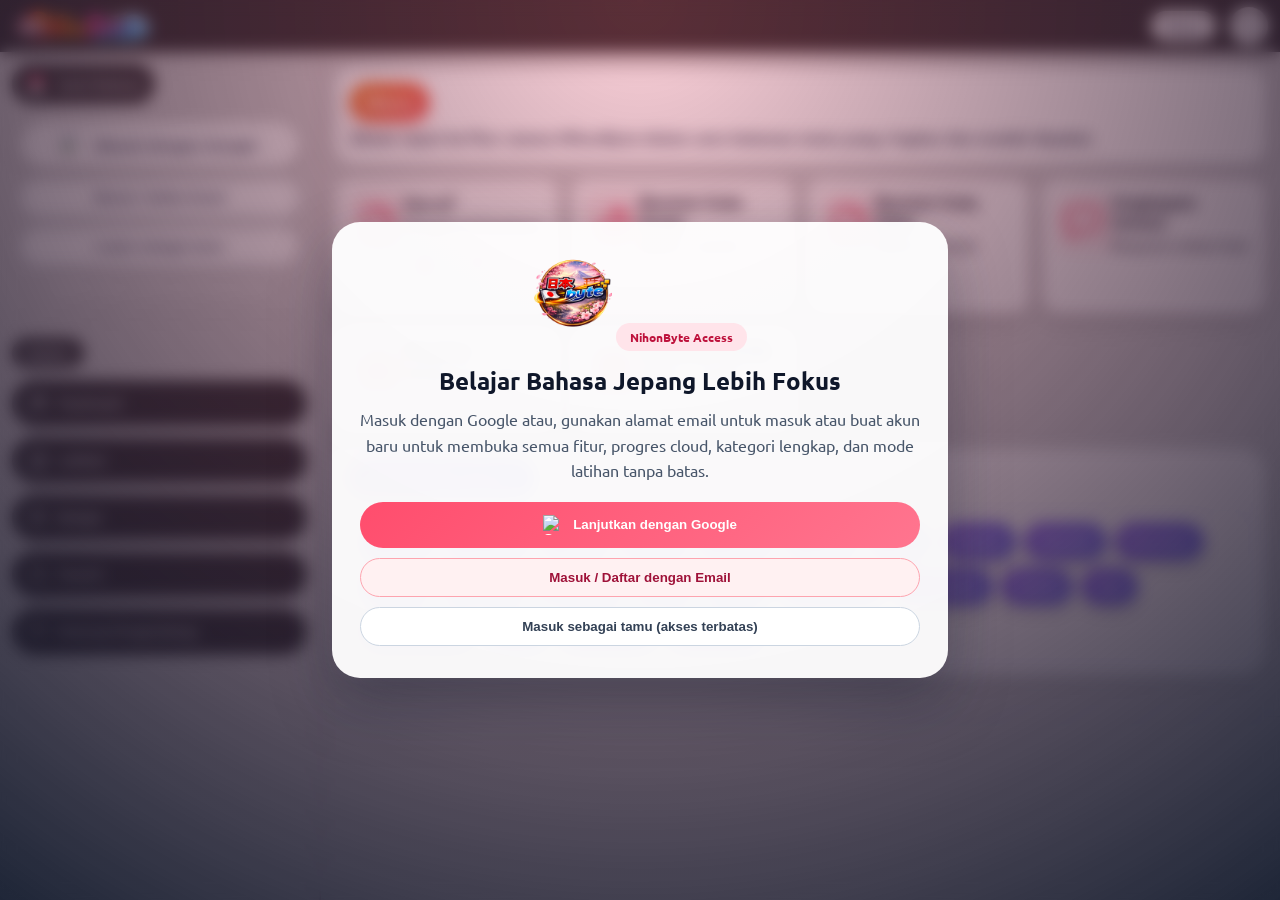
==== index.html @ a78e6cb3 "Add Onboarding Logic" ====
<!DOCTYPE html>
<html lang="id">
<head>
  <meta charset="UTF-8">
  <meta name="viewport" content="width=device-width, initial-scale=1.0">
  <title>NihonByte</title>
  <link rel="icon" type="image/png" href="./assets/logo.webp">
  <link href="https://fonts.googleapis.com/css2?family=Ubuntu:wght@400;500;700&family=Ubuntu+Mono:wght@400;700&family=Shippori+Mincho:wght@600;700&display=swap" rel="stylesheet">
  <link rel="stylesheet" href="./style.css">
</head>
<body>

<section id="auth-gate" class="auth-gate active" aria-live="polite">
  <div class="auth-gate-card">
    <img src="./assets/logo.webp" alt="NihonByte Logo" class="auth-gate-logo">
    <p class="auth-gate-badge">NihonByte Access</p>
    <h1>Belajar Bahasa Jepang Lebih Fokus</h1>
    <p class="auth-gate-subtext">Masuk dengan Google atau, gunakan alamat email untuk masuk atau buat akun baru untuk membuka semua fitur, progres cloud, kategori lengkap, dan mode latihan tanpa batas.</p>
    <button id="auth-gate-google-btn" class="auth-gate-google-btn">
      <img src="https://upload.wikimedia.org/wikipedia/commons/c/c1/Google_%22G%22_logo.svg" alt="Google Logo">
      <span>Lanjutkan dengan Google</span>
    </button>
    <button id="auth-gate-email-toggle" class="auth-gate-email-btn">Masuk / Daftar dengan Email</button>

    <form id="email-auth-form" class="email-auth-form" style="display:none;" novalidate>
      <input id="email-auth-input" type="email" placeholder="email@contoh.com" required>
      <input id="email-auth-password" type="password" placeholder="Password minimal 6 karakter" required>
      <button id="email-auth-submit" type="submit">Masuk dengan Email</button>
      <div class="email-auth-links">
        <button id="email-auth-switch-mode" type="button">Belum punya akun? Daftar</button>
        <button id="email-auth-reset" type="button">Lupa password</button>
      </div>
    </form>

    <button id="continue-guest-btn" class="auth-gate-guest-btn">Masuk sebagai tamu (akses terbatas)</button>
    <div id="verification-hold-note" class="verification-hold-note" style="display:none;"></div>
  </div>
</section>

<div id="overlay"></div>

<header class="topbar">
  <div class="header-identity">
    <img class="js-reset-logo" src="./assets/logo.webp" alt="NihonByte" title="Klik untuk reset filter">
    <img class="topbar-side-logo js-reset-logo" src="./assets/top.png" alt="NihonByte Top Mark" title="Klik untuk reset filter">
  </div>

  <button id="hamburger" class="hamburger" aria-label="Buka menu" aria-expanded="false">
    <svg class="hamburger-svg" viewBox="0 0 24 24" fill="none" xmlns="http://www.w3.org/2000/svg" aria-hidden="true" focusable="false">
      <path d="M4 6H10M14 6H20M4 12H20M4 18H8M12 18H20" stroke="currentColor" stroke-width="1.9" stroke-linecap="round" stroke-linejoin="round"/>
    </svg>
  </button>

  <button id="searchBtn" class="search-icon-btn" aria-label="Buka pencarian & filter">
    <svg xmlns="http://www.w3.org/2000/svg" width="26" height="26" viewBox="0 0 24 24" fill="none" stroke="currentColor" stroke-width="2.75" stroke-linecap="round" stroke-linejoin="round">
      <circle cx="11" cy="11" r="8"></circle>
      <line x1="21" y1="21" x2="16.65" y2="16.65"></line>
    </svg>
  </button>

  <p id="resultInfo" aria-live="polite"></p>
</header>

<div class="app-body-shell">
<aside id="sidebar" aria-label="Menu samping">
  <div class="sidebar-head">
    <div class="sidebar-logo-wrap">
      <img id="logo" class="js-reset-logo" src="./assets/logo.webp" alt="NihonByte" title="Klik untuk reset filter">
    </div>
    <button id="languageSwitch" class="language-switch sidebar-language-switch" aria-label="Ganti bahasa" title="Ganti bahasa">
      <svg id="languageSwitchIcon" viewBox="0 0 64 64" aria-hidden="true" focusable="false"><defs><clipPath id="flagCircleInit"><circle cx="32" cy="32" r="24"/></clipPath></defs><g clip-path="url(#flagCircleInit)"><rect x="8" y="8" width="48" height="24" fill="#e11d48"/><rect x="8" y="32" width="48" height="24" fill="#ffffff"/></g><circle cx="32" cy="32" r="24" fill="none" stroke="#cbd5e1" stroke-width="2"/></svg>
      <span>Ganti Bahasa</span>
    </button>
  </div>
  <div id="user-profile-section" class="user-profile-section">
        <div id="logged-out-view">
          <button id="login-google-btn" class="login-btn">
            <img src="https://upload.wikimedia.org/wikipedia/commons/c/c1/Google_%22G%22_logo.svg" alt="Google Logo">
            <span>Masuk dengan Google</span>
          </button>
          <button id="login-email-btn" class="guest-btn">Masuk / Daftar Email</button>
          <button id="guest-sidebar-btn" class="guest-btn">Lanjut sebagai tamu</button>
          <p class="login-desc">Silahkan Login untuk akses tanpa batas!</p>
        </div>

        <div id="logged-in-view" style="display: none;">
          <img id="user-avatar" src="" alt="Avatar" class="user-avatar">
          <div class="user-info">
            <span id="user-name" class="user-name">Nama User</span>
            <span class="profile-version">© 2026 NihonByte • v2.0.0</span>
            <div class="user-actions">
               <button id="account-btn" class="history-link" style="display:none;">
                 <svg viewBox="0 0 24 24" class="inline-menu-icon" aria-hidden="true" focusable="false">
                   <path d="M12 15.5a3.5 3.5 0 1 0 0-7 3.5 3.5 0 0 0 0 7Zm7.1-3.5c0-.36-.03-.71-.08-1.05l2.04-1.59-1.92-3.33-2.46.78a7.83 7.83 0 0 0-1.82-1.05L14.5 2h-5l-.36 2.76c-.65.24-1.26.6-1.82 1.05l-2.46-.78L2.94 8.36l2.04 1.59c-.05.34-.08.69-.08 1.05s.03.71.08 1.05l-2.04 1.59 1.92 3.33 2.46-.78c.56.45 1.17.8 1.82 1.05L9.5 22h5l.36-2.76c.65-.24 1.26-.6 1.82-1.05l2.46.78 1.92-3.33-2.04-1.59c.05-.34.08-.69.08-1.05Z" />
                 </svg>
                 Akun
               </button>
               <button id="logout-btn" class="logout-btn" style="display:none;">Keluar</button>
            </div>
          </div>
          <button id="logout-floating-btn" class="logout-floating-btn" type="button" aria-label="Keluar" style="display:none;">
            <svg viewBox="0 0 24 24" width="16" height="16" fill="none" stroke="currentColor" stroke-width="2" stroke-linecap="round" stroke-linejoin="round" aria-hidden="true">
              <path d="M9 21H5a2 2 0 0 1-2-2V5a2 2 0 0 1 2-2h4"></path>
              <polyline points="16 17 21 12 16 7"></polyline>
              <line x1="21" y1="12" x2="9" y2="12"></line>
            </svg>
          </button>
        </div>
      </div>
      <hr class="sidebar-divider">
  <p class="sidebar-section-title">Menu</p>
  <!-- Duolingo-ish primary navigation (desktop). Dibangun via app.js -->
  <nav id="sidebar-duo-nav" class="sidebar-duo-nav" aria-label="Navigasi utama"></nav>
  <div class="sidebar-tree">    <button class="menu-btn verb-form-menu-btn"><svg viewBox="0 0 24 24" class="inline-menu-icon" aria-hidden="true"><path d="M4 12a8 8 0 1 0 8-8v8Z"/><path d="M13 4a8 8 0 0 1 7 7h-7Z"/></svg> BENTUK KATA KERJA</button>

    <button class="menu-btn adjective-form-menu-btn"><svg viewBox="0 0 24 24" class="inline-menu-icon" aria-hidden="true"><path d="M4 5a2 2 0 0 1 2-2h8l6 6v10a2 2 0 0 1-2 2H6a2 2 0 0 1-2-2V5Z"/><path d="M14 3v6h6"/></svg> BENTUK KATA SIFAT</button>

    <!-- POLA KALIMAT -->
    <button class="menu-btn grammar-menu-btn"><svg viewBox="0 0 24 24" class="inline-menu-icon" aria-hidden="true"><path d="M4 5a2 2 0 0 1 2-2h6v17H6a2 2 0 0 0-2 2V5Zm8-2h6a2 2 0 0 1 2 2v17a2 2 0 0 0-2-2h-6V3Z"/></svg> GRAMMAR (文法)</button>

    <!-- UNGKAPAN UMUM -->
    <details>
      <summary><svg viewBox="0 0 24 24" class="inline-menu-icon" aria-hidden="true"><path d="M4 6a3 3 0 0 1 3-3h10a3 3 0 0 1 3 3v7a3 3 0 0 1-3 3H9l-5 4v-4a3 3 0 0 1-3-3V6Z"/></svg> UNGKAPAN UMUM</summary>
      <div class="subfolder-list">
        <button class="menu-btn sidebar-filter-btn" data-type="ekspresi" data-level="all">Ungkapan Umum</button>
      </div>
    </details>

    <!-- KOTOBA -->
    <details class="kotoba-dropdown">
      <summary><svg viewBox="0 0 24 24" class="inline-menu-icon" aria-hidden="true"><path d="M4 5a2 2 0 0 1 2-2h5v18H6a2 2 0 0 1-2-2V5Zm9-2h5a2 2 0 0 1 2 2v14a2 2 0 0 1-2 2h-5V3Z"/></svg> KOTOBA</summary>
      <div class="subfolder-list">
        <button class="menu-btn sidebar-filter-btn" data-type="noun" data-level="all">KOSAKATA</button>
        <button class="menu-btn sidebar-filter-btn" data-type="activity" data-level="all">KOSAKATA AKTIVITAS</button>
        <button class="menu-btn sidebar-filter-btn" data-type="noun-number-counter" data-level="all">KOSAKATA ANGKA & SATUAN</button>
        <button class="menu-btn sidebar-filter-btn" data-type="noun-work" data-level="all">KOSAKATA DUNIA KERJA UMUM</button>
        <button class="menu-btn sidebar-filter-btn" data-type="noun-hobby" data-level="all">KOSAKATA HOBI</button>
        <button class="menu-btn sidebar-filter-btn" data-type="question" data-level="all">KOSAKATA KATA TANYA</button>
        <button class="menu-btn sidebar-filter-btn" data-type="noun-vehicle" data-level="all">KOSAKATA KENDARAAN</button>
        <button class="menu-btn sidebar-filter-btn" data-type="noun-caregiving" data-level="all">KOSAKATA KEPERAWATAN</button>
        <button class="menu-btn sidebar-filter-btn" data-type="adv" data-level="all">KOSAKATA KETERANGAN</button>
        <button class="menu-btn sidebar-filter-btn" data-type="noun-animal" data-level="all">KOSAKATA NAMA BINATANG</button>
        <button class="menu-btn sidebar-filter-btn" data-type="noun-sports" data-level="all">KOSAKATA OLAHRAGA</button>
        <button class="menu-btn sidebar-filter-btn" data-type="noun-factory" data-level="all">KOSAKATA PABRIK & MANUFAKTUR</button>
        <button class="menu-btn sidebar-filter-btn" data-type="noun-agriculture" data-level="all">KOSAKATA PERTANIAN</button>
        <button class="menu-btn sidebar-filter-btn" data-type="noun-profession" data-level="all">KOSAKATA PROFESI</button>
        <button class="menu-btn sidebar-filter-btn" data-type="noun-restaurant" data-level="all">KOSAKATA RESTORAN</button>
        <button class="menu-btn sidebar-filter-btn" data-type="noun-house-family" data-level="all">KOSAKATA RUMAH & KELUARGA</button>
        <button class="menu-btn sidebar-filter-btn" data-type="noun-school" data-level="all">KOSAKATA SEKOLAH</button>
        <button class="menu-btn sidebar-filter-btn" data-type="noun-place" data-level="all">KOSAKATA TEMPAT & BANGUNAN</button>
        <button class="menu-btn sidebar-filter-btn" data-type="noun-body-medical" data-level="all">KOSAKATA TUBUH & KESEHATAN</button>
        <button class="menu-btn sidebar-filter-btn" data-type="noun-time-weather" data-level="all">KOSAKATA WAKTU & CUACA</button>
        <button class="menu-btn sidebar-filter-btn" data-type="noun-color" data-level="all">KOSAKATA WARNA</button>
      </div>
    </details>

    <!-- LATIHAN -->
    <details class="latihan-dropdown">
  <summary><svg viewBox="0 0 24 24" class="inline-menu-icon" aria-hidden="true"><path d="M5 3h10l4 4v14H5a2 2 0 0 1-2-2V5a2 2 0 0 1 2-2Zm9 1.5V8h3.5"/><path d="M8 12h8M8 16h8"/></svg> LATIHAN</summary>
  <div class="subfolder-list">
    
    <details class="sub-details">
      <summary>言語知識（文字・語彙）<br>Pengetahuan Bahasa (Kosakata)</summary>
      <div class="level-list">
        <button class="menu-btn exercise-btn" data-type="goi" data-level="N5">N5</button>
        <button class="menu-btn exercise-btn" data-type="goi" data-level="N4">N4</button>
        <button class="menu-btn exercise-btn" data-type="goi" data-level="N3">N3</button>
        <button class="menu-btn exercise-btn" data-type="goi" data-level="N2">N2</button>
        <button class="menu-btn exercise-btn" data-type="goi" data-level="N1">N1</button>
      </div>
    </details>

    <details class="sub-details">
      <summary>言語知識（文法）<br>Pengetahuan Bahasa (Tata Bahasa)</summary>
      <div class="level-list">
        <button class="menu-btn exercise-btn" data-main="bunpou" data-level="N5">N5</button>
        <button class="menu-btn exercise-btn" data-main="bunpou" data-level="N4">N4</button>
        <button class="menu-btn exercise-btn" data-main="bunpou" data-level="N3">N3</button>
        <button class="menu-btn exercise-btn" data-main="bunpou" data-level="N2">N2</button>
        <button class="menu-btn exercise-btn" data-main="bunpou" data-level="N1">N1</button>
      </div>
    </details>

    <details class="sub-details">
      <summary>読解<br>Dokkai Membaca</summary>
      <div class="level-list">
        <button class="menu-btn exercise-btn" data-main="dokkai" data-section="dokkai-reading" data-level="N5">N5</button>
        <button class="menu-btn exercise-btn" data-main="dokkai" data-section="dokkai-reading" data-level="N4">N4</button>
        <button class="menu-btn exercise-btn" data-main="dokkai" data-section="dokkai-reading" data-level="N3">N3</button>
        <button class="menu-btn exercise-btn" data-main="dokkai" data-section="dokkai-reading" data-level="N2">N2</button>
        <button class="menu-btn exercise-btn" data-main="dokkai" data-section="dokkai-reading" data-level="N1">N1</button>
      </div>
    </details>

    <details class="sub-details">
      <summary>聴解<br>Choukai Mendengarkan</summary>
      <div class="level-list">
        <button class="menu-btn exercise-btn" data-type="listening" data-level="N5">N5</button>
        <button class="menu-btn exercise-btn" data-type="listening" data-level="N4">N4</button>
        <button class="menu-btn exercise-btn" data-type="listening" data-level="N3">N3</button>
        <button class="menu-btn exercise-btn" data-type="listening" data-level="N2">N2</button>
        <button class="menu-btn exercise-btn" data-type="listening" data-level="N1">N1</button>
      </div>
    </details>

  </div>
</details>

    <button class="support-btn" id="supportBtn"><svg viewBox="0 0 24 24" class="support-dev-icon" aria-hidden="true" focusable="false"><path d="M8 10a4 4 0 1 1 8 0a4 4 0 0 1-8 0Z"/><path d="M4 20a8 8 0 0 1 16 0"/><path d="M3 8l3 3-3 3"/><path d="M21 8l-3 3 3 3"/></svg> DUKUNG PENGEMBANG</button>
  </div>
</aside>

<div class="content-panel">
  <section id="bottomNavHub" class="bottom-nav-hub" hidden></section>
<main id="grid"></main>

  <section id="menuHubContainer" class="menu-hub-container"></section>
  
  <div id="pagination-container" class="pagination-container"></div>
</div>
</div>
  
  
  <!-- Mobile Bottom Navigation (Facebook-ish, tapi versi NihonByte) -->
  <nav id="bottomNav" class="bottom-nav" aria-label="Navigasi bawah">
    <!-- Flashcard (was: Beranda) -->
    <button type="button" class="bottom-nav__item is-active" data-tab="home" aria-current="page">
      <svg viewBox="0 0 24 24" aria-hidden="true" focusable="false">
        <path d="M8 4h11a2 2 0 0 1 2 2v9a2 2 0 0 1-2 2h-1"/>
        <path d="M5 7h11a2 2 0 0 1 2 2v9a2 2 0 0 1-2 2H5a2 2 0 0 1-2-2V9a2 2 0 0 1 2-2Z"/>
        <path d="M7.5 12h6"/>
      </svg>
      <span>Flashcard</span>
    </button>

    <!-- Belajar (was: Menu) -->
    <button type="button" class="bottom-nav__item" data-tab="menu">
      <svg viewBox="0 0 24 24" aria-hidden="true" focusable="false">
        <path d="M12 6.5a5 5 0 0 0-4-2H4v13.5h4a5 5 0 0 1 4 2a5 5 0 0 1 4-2h4V4.5h-4a5 5 0 0 0-4 2Z"/>
        <path d="M12 6.5V20"/>
      </svg>
      <span>Belajar</span>
    </button>

    <!-- Latihan -->
    <button type="button" class="bottom-nav__item" data-tab="practice">
      <svg viewBox="0 0 24 24" aria-hidden="true" focusable="false">
        <path d="M7 3h10l4 4v14a2 2 0 0 1-2 2H7a2 2 0 0 1-2-2V5a2 2 0 0 1 2-2Z"></path>
        <path d="M17 3v6h6"></path>
        <path d="M8 13h8"></path>
        <path d="M8 17h5"></path>
      </svg>
      <span>Latihan</span>
    </button>

    <!-- Dasbor (pindah ke ujung kanan) -->
    <button type="button" class="bottom-nav__item" data-tab="dashboard">
      <svg viewBox="0 0 24 24" aria-hidden="true" focusable="false">
        <path d="M20 21a8 8 0 1 0-16 0"></path>
        <path d="M12 11a4 4 0 1 0-4-4 4 4 0 0 0 4 4Z"></path>
      </svg>
      <span>Dasbor</span>
    </button>
  </nav>

<!-- ELEMEN TERSEMBUNYI (PENTING! biar JS tidak crash) -->
  <div style="display: none !important;">
    <select id="category">
      <option value="all">Semua</option>
      <optgroup label="KATA KERJA">
        <option value="verb-godan">KATA KERJA GODAN</option>
        <option value="verb-ru">KATA KERJA ICHIDAN</option>
        <option value="verb-suru">KATA KERJA SURU</option>
      </optgroup>
      <optgroup label="KATA SIFAT">
        <option value="adj-i">KATA SIFAT い</option>
        <option value="adj-na">KATA SIFAT な</option>
      </optgroup>
    </select>
    <input id="search" value="">
  </div>

<!-- KANJI MODAL (lama) -->
<section id="kanjiModal" class="kanji-modal" aria-hidden="true">
  <div class="kanji-modal-backdrop" id="modalBackdrop"></div>
  <div class="kanji-modal-content" role="dialog" aria-modal="true" aria-label="Detail Kanji">
    <button id="modalClose" class="modal-close" aria-label="Tutup detail">✕</button>
    <article id="expandedCard" class="expanded-card"></article>
    <h4 id="modalSubtitle">Rekomendasi terkait</h4>
    <div id="recommendationRow" class="recommendation-row"></div>
  </div>
</section>

<!-- MODAL FILTER BARU (popup besar) -->
<section id="filterModal" class="filter-modal" aria-hidden="true">
  <div class="filter-modal-backdrop" id="filterBackdrop"></div>
  <div class="filter-modal-content">
    <div class="filter-modal-header">
      <h3>
        <svg viewBox="0 0 24 24" width="20" height="20" fill="none" stroke="currentColor" stroke-width="2.5" stroke-linecap="round" stroke-linejoin="round" aria-hidden="true"><circle cx="11" cy="11" r="8"/><line x1="21" y1="21" x2="16.65" y2="16.65"/></svg>
        Cari &amp; Filter
      </h3>
      <button id="filterModalClose" class="modal-close" aria-label="Tutup">
        <svg viewBox="0 0 24 24" width="14" height="14" fill="none" stroke="currentColor" stroke-width="2.5" stroke-linecap="round" stroke-linejoin="round"><line x1="18" y1="6" x2="6" y2="18"/><line x1="6" y1="6" x2="18" y2="18"/></svg>
      </button>
    </div>

    <div class="filter-modal-body">
      <input type="text" id="modalSearchInput" class="modal-search-input" placeholder="Cari kanji / kana / romaji / arti..." autocomplete="off">

      <div class="filter-section">
        <h4>Level JLPT</h4>
        <div class="level-grid" id="levelGrid">
          <button class="level-btn level-btn--all active" data-level="all">SEMUA</button>
          <div class="level-btn-row">
            <button class="level-btn" data-level="N5">N5</button>
            <button class="level-btn" data-level="N4">N4</button>
            <button class="level-btn" data-level="N3">N3</button>
            <button class="level-btn" data-level="N2">N2</button>
            <button class="level-btn" data-level="N1">N1</button>
          </div>
        </div>
      </div>

      <div class="filter-section">
        <h4>Kategori Khusus</h4>
        <div class="category-grid" id="categoryGrid">
          <button class="cat-btn" data-type="verb-godan">KATA KERJA GODAN</button>
          <button class="cat-btn" data-type="verb-ru">KATA KERJA ICHIDAN</button>
          <button class="cat-btn" data-type="verb-suru">KATA KERJA SURU</button>
          <button class="cat-btn" data-type="adj-i">KATA SIFAT い</button>
          <button class="cat-btn" data-type="adj-na">KATA SIFAT な</button>
        </div>
      </div>
    </div>

    <div class="filter-actions">
      <button id="applyFilterBtn" class="apply-filter-btn">Tampilkan Hasil</button>
      <button id="resetFilterBtn" class="reset-filter-btn">Reset Semua</button>
    </div>
  </div>
</section>
  

<section id="accountModal" class="kanji-modal" aria-hidden="true">
  <div class="kanji-modal-backdrop" id="accountModalBackdrop"></div>
  <div class="kanji-modal-content" role="dialog" aria-modal="true" aria-label="Pengaturan akun">
    <button id="accountModalClose" class="modal-close" aria-label="Tutup">✕</button>
    <article class="expanded-card">
      <div class="info-poster" style="background:#fff; color:#0f172a;">
        <h3 style="margin-top:0;">Pengaturan Akun Email</h3>
        <p id="account-email-status" style="font-weight:700; margin:8px 0 16px;">Status verifikasi: -</p>
        <button id="resend-verification-btn" class="auth-gate-email-btn" style="margin-bottom:12px;">Kirim ulang verifikasi email</button>
        <p style="margin:0; color:#64748b; font-size:0.85rem;">Fitur ganti email dinonaktifkan untuk menjaga kestabilan akun.</p>
      </div>
    </article>
  </div>
</section>

<script src="./firebase-config.js"></script>
<script type="module">
  // 1. Import Senjata Firebase
  import { initializeApp } from "https://www.gstatic.com/firebasejs/10.9.0/firebase-app.js";
  import { getAuth, GoogleAuthProvider, signInWithPopup, signOut, onAuthStateChanged, createUserWithEmailAndPassword, signInWithEmailAndPassword, sendEmailVerification, sendPasswordResetEmail, updateEmail, updateProfile, applyActionCode, confirmPasswordReset, verifyPasswordResetCode } from "https://www.gstatic.com/firebasejs/10.9.0/firebase-auth.js";
  import { getFirestore, doc, setDoc, getDoc } from "https://www.gstatic.com/firebasejs/10.9.0/firebase-firestore.js";

  // 2. Ambil Config Firebase dari file lokal `firebase-config.js` (di-ignore Git)
  const firebaseConfig = window.NIHONBYTE_FIREBASE_CONFIG;

  if (!firebaseConfig || !firebaseConfig.apiKey || !firebaseConfig.projectId) {
    console.warn("⚠️ Firebase config belum ditemukan. Salin firebase-config.example.js jadi firebase-config.js lalu isi config project Anda.");
    window.firebaseAuth = null;
    window.firebaseDb = null;
    window.firebaseProvider = null;
    window.signInWithPopup = null;
    window.signOut = null;
    window.onAuthStateChanged = null;
    window.createUserWithEmailAndPassword = null;
    window.signInWithEmailAndPassword = null;
    window.sendEmailVerification = null;
    window.sendPasswordResetEmail = null;
    window.updateEmail = null;
    window.updateProfile = null;
    window.applyActionCode = null;
    window.confirmPasswordReset = null;
    window.verifyPasswordResetCode = null;
    window.doc = null;
    window.setDoc = null;
    window.getDoc = null;
  } else {
    // 3. Nyalain Mesinnya!
    const app = initializeApp(firebaseConfig);
    const auth = getAuth(app);
    const db = getFirestore(app);
    const provider = new GoogleAuthProvider();

    // 4. JADIKAN GLOBAL BIAR BISA DIPAKE DI app.js
    window.firebaseAuth = auth;
    window.firebaseDb = db;
    window.firebaseProvider = provider;
    window.signInWithPopup = signInWithPopup;
    window.signOut = signOut;
    window.onAuthStateChanged = onAuthStateChanged;
    window.createUserWithEmailAndPassword = createUserWithEmailAndPassword;
    window.signInWithEmailAndPassword = signInWithEmailAndPassword;
    window.sendEmailVerification = sendEmailVerification;
    window.sendPasswordResetEmail = sendPasswordResetEmail;
    window.updateEmail = updateEmail;
    window.updateProfile = updateProfile;
    window.applyActionCode = applyActionCode;
    window.confirmPasswordReset = confirmPasswordReset;
    window.verifyPasswordResetCode = verifyPasswordResetCode;
    window.doc = doc;
    window.setDoc = setDoc;
    window.getDoc = getDoc;

    console.log("🔥 Mesin Firebase Sukses Dinyalakan!");
  }
</script>

<!-- ─── Custom Confirm Modal (pengganti browser confirm()) ─── -->
<div id="confirmModal" class="confirm-modal-overlay" aria-hidden="true" role="dialog" aria-modal="true" aria-labelledby="confirmModalTitle">
  <div class="confirm-modal-card">
    <div class="confirm-modal-icon">
      <svg viewBox="0 0 48 48" fill="none" xmlns="http://www.w3.org/2000/svg" aria-hidden="true">
        <circle cx="24" cy="24" r="22" fill="#fff3cd" stroke="#f59e0b" stroke-width="2.5"/>
        <path d="M24 14v12" stroke="#f59e0b" stroke-width="3" stroke-linecap="round"/>
        <circle cx="24" cy="33" r="2" fill="#f59e0b"/>
      </svg>
    </div>
    <h3 id="confirmModalTitle" class="confirm-modal-title">Akhiri Sesi Latihan?</h3>
    <p class="confirm-modal-body">Skor saat ini akan langsung dihitung dan dicatat. Yakin ingin mengakhiri?</p>
    <div class="confirm-modal-actions">
      <button id="confirmModalCancel" class="confirm-modal-btn confirm-modal-btn--cancel">
        <svg viewBox="0 0 24 24" fill="none" stroke="currentColor" stroke-width="2.5" stroke-linecap="round" stroke-linejoin="round" aria-hidden="true"><line x1="18" y1="6" x2="6" y2="18"/><line x1="6" y1="6" x2="18" y2="18"/></svg>
        Lanjutkan Latihan
      </button>
      <button id="confirmModalOk" class="confirm-modal-btn confirm-modal-btn--ok">
        <svg viewBox="0 0 24 24" fill="none" stroke="currentColor" stroke-width="2.5" stroke-linecap="round" stroke-linejoin="round" aria-hidden="true"><polyline points="20 6 9 17 4 12"/></svg>
        Ya, Akhiri Sekarang
      </button>
    </div>
  </div>
</div>

<script src="./data.js"></script>
<script src="./modules/verb-forms/verb-forms-data.js"></script>
<script src="./adjective-forms-data.js"></script>
<script src="./modules/verb-forms/verb-forms-logic.js"></script>
<script src="./adjective-forms-logic.js"></script>
<script src="./modules/grammar/grammar-data.js"></script>
<script src="./modules/grammar/grammar-logic.js"></script>
<script src="./latihan/data-goi.js"></script>
<script src="./latihan/data-dokkai.js"></script>
<script src="./latihan/data-bunpou.js"></script>
<script src="./latihan/data-choukai.js"></script>
<script src="https://cdnjs.cloudflare.com/ajax/libs/html2canvas/1.4.1/html2canvas.min.js"></script>
<script src="./i18n-meaning-en.js"></script>
<script src="./i18n.js"></script>
<link rel="stylesheet" href="./flashcard/flashcard.css">
<script src="./flashcard/data-flashcard-examples.js"></script>
<script src="./flashcard/flashcard.js"></script>
<script src="./practice.js"></script>
<script src="app.js"></script>
</body>
</html>
---- style.css ----
html, body {
  margin: 0;
  padding: 0;
  min-height: 100%;
  overflow-x: hidden;
}

body {
  display: flex !important;
  flex-direction: column !important;
  min-height: 100vh !important;
  background: none; 
  font-family: 'Ubuntu', 'Ubuntu Mono', 'Cantarell', 'Noto Sans', 'Liberation Sans', 'FreeSans', 'DejaVu Sans', sans-serif;
  color: #1f2937;
}

:root {
  --sidebar-width: 320px;
}

body::before {
  content: "";
  position: fixed;
  inset: 0;
  background: none;
  z-index: -1;
}

/* =========================================
   1. HEADER / TOPBAR (GLOBAL)
========================================= */
header, .navbar, .header-container {
  background-color: #FFA1C5 !important;
  color: #4a4a4a; 
}

.topbar {
  position: fixed !important; /* 🚀 KUNCI HEADER FREEZE */
  top: 0 !important;
  left: 0 !important;
  width: 100% !important;
  box-sizing: border-box !important;
  z-index: 999 !important;
  background: #FFA1C5 !important;
  backdrop-filter: none !important;
  -webkit-backdrop-filter: none !important;
  box-shadow: 0 4px 20px rgba(0, 0, 0, 0.15) !important;
  overflow: hidden;
  padding: 6px 14px !important;
}

.topbar > * {
  position: relative;
  z-index: 1;
}


body.sidebar-open .topbar {
  background: rgba(255, 161, 197, 0.72) !important;
  backdrop-filter: blur(12px) saturate(120%) !important;
  -webkit-backdrop-filter: blur(12px) saturate(120%) !important;
  z-index: 998 !important;
}

body.sidebar-open .topbar::after {
  content: "";
  position: absolute;
  inset: 0;
  background: rgba(0, 0, 0, 0.18);
  pointer-events: none;
}

#resultInfo {
  user-select: none !important;
  -webkit-user-select: none !important;
  cursor: default !important;
}

.branding h1 {
  margin: 0;
  font-size: 1.2rem;
}

.branding p {
  margin: 2px 0 0;
  font-size: 0.9rem;
  color: #4b5563;
}

.branding img {
  height: 65px !important;
  width: auto !important;
  max-width: none !important;
  border-radius: 50% !important;
  object-fit: cover !important;
  cursor: pointer !important;
  transition: transform 0.3s ease !important;
  box-shadow: 0 4px 12px rgba(0,0,0,0.15) !important;
  display: block !important;
}

.branding img:hover {
  transform: scale(1.08) !important;
}

.controls {
  grid-column: 1 / -1;
  display: grid;
  gap: 10px;
}

select, input, .action-btn, .menu-btn {
  width: 100%;
  box-sizing: border-box;
  padding: 0.62rem 0.95rem;
  font-size: 14px;
  font-family: Ubuntu, sans-serif;
  border-radius: 999px;
  border: none;
}

select, input, .action-btn {
  background: rgba(255, 255, 255, 0.95);
  box-shadow: 0 2px 8px rgba(0, 0, 0, 0.14);
}

.action-btn {
  cursor: pointer;
  font-weight: 700;
}

.hamburger {
  align-self: center;
  width: 40px;
  cursor: pointer;
  border: none;
  background: transparent;
  padding: 0;
}

.hamburger-svg {
  width: 24px;
  height: 24px;
  display: block;
  color: #222 !important;
}

.topbar select, .topbar input {
  background: rgba(255, 255, 255, 0.92) !important;
  color: #333 !important;
}

/* SEARCH ICON BUTTON - FACEBOOK STYLE + SVG */
.search-icon-btn {
  width: 46px;
  height: 46px;
  border-radius: 50%;
  background: rgba(255, 255, 255, 0.95);
  border: none;
  display: flex;
  align-items: center;
  justify-content: center;
  box-shadow: 0 3px 10px rgba(0, 0, 0, 0.12);
  cursor: pointer;
  transition: all 0.25s ease;
  color: #1f2937;
}

.search-icon-btn:hover {
  background: #ffffff;
  transform: scale(1.08);
  box-shadow: 0 6px 16px rgba(0, 0, 0, 0.18);
}

.search-icon-btn:active {
  transform: scale(0.95);
}

.search-icon-btn:disabled {
  opacity: 0.45;
  cursor: not-allowed;
  transform: none;
  box-shadow: none;
}

.search-icon-btn:disabled:hover {
  background: rgba(255, 255, 255, 0.95);
  transform: none;
  box-shadow: none;
}

.search-svg {
  transition: stroke 0.2s ease;
}

.search-icon-btn:hover .search-svg {
  stroke: #ff4d6d;
}

/* =========================================
   2. GRID UTAMA & LAYOUT KARTU
========================================= */
#grid {
  flex: 1 !important; 
  align-content: start !important;
  display: grid !important;
  grid-template-columns: repeat(4, 1fr) !important;
  gap: 15px !important;
  padding: 15px !important;
  padding-top: 112px !important; /* 🚀 TARUH DI SINI BIAR GAK KETIMPA PADDING 15PX */
  width: 100% !important;
  max-width: 100vw !important;
  box-sizing: border-box !important;
  margin: 0 auto !important;
}

.card {
  background-color: transparent !important; 
  border: none !important;
  border-radius: 20px !important; 
  overflow: hidden !important; 
}

.card-image {
  height: 220px !important;
  background-color: rgba(255, 161, 197, 0.9) !important;
  position: relative;
  border-radius: 20px !important;
  overflow: hidden;
  box-shadow: 0 10px 30px rgba(0, 0, 0, 0.5) !important;
  border: 1px solid #ff8fba !important; 
  box-sizing: border-box !important;
  transition: transform 0.3s ease, box-shadow 0.3s ease !important;
  user-select: none !important;
  -webkit-user-select: none !important;
  cursor: pointer !important;
}

.card-image:hover {
  transform: scale(1.05) !important;
  box-shadow: 0 15px 40px rgba(0, 0, 0, 0.6) !important;
}

.card-overlay {
  position: absolute !important;
  inset: 0 !important;
  display: flex !important;
  flex-direction: column !important;
  justify-content: center !important;
  align-items: center !important;
  padding: 15px !important;
  text-align: center !important;
  align-content: center;
  justify-items: center;
  color: #ffffff !important;
  user-select: none !important;
  -webkit-user-select: none !important;
  cursor: pointer !important;
}

.card-overlay .kanji {
  font-size: clamp(36px, 6vw, 52px) !important; 
  margin-top: -15px !important; 
  margin-bottom: 12px !important; 
  white-space: nowrap !important;
  color: #111111 !important;
  text-shadow: 2px 2px 6px rgba(0, 0, 0, 0.25);
  font-weight: 900 !important; 
}

.card-overlay .kana, .card-overlay .romaji, .card-overlay .meaning {
  color: #111111 !important;
  margin: 1px 0 !important;
}

.kana { font-size: 16px; font-weight: 500; }
.kanji { font-size: 38px; line-height: 1.1; font-weight: 700; }
.romaji { font-size: 14px; opacity: 0.95; }
.meaning { 
  font-size: 15px; 
  font-weight: 700; 
  text-transform: capitalize !important; 
}

.play-audio-btn {
  position: absolute !important;
  bottom: 12px !important;
  right: 12px !important;
  width: 38px !important;
  height: 38px !important;
  background-color: #ffffff !important;
  border-radius: 50% !important;
  color: #000000 !important;
  border: none !important;
  display: flex !important;
  align-items: center !important;
  justify-content: center !important;
  box-shadow: 0 4px 12px rgba(0,0,0,0.4) !important;
  z-index: 5;
}

.download-card-btn {
  position: absolute;
  top: 10px;
  right: 10px;
  background: rgba(255, 255, 255, 0.4); 
  backdrop-filter: blur(4px);
  -webkit-backdrop-filter: blur(4px);
  border: 1px solid rgba(255, 255, 255, 0.6);
  border-radius: 50%;
  width: 36px;
  height: 36px;
  display: flex;
  align-items: center;
  justify-content: center;
  cursor: pointer;
  z-index: 20;
  transition: all 0.2s ease;
  color: #ff4d6d; 
}

.download-card-btn:hover {
  background: #ff4d6d;
  color: #ffffff; 
  transform: scale(1.1) translateY(-2px); 
  border-color: transparent;
  box-shadow: 0 4px 10px rgba(255, 77, 109, 0.4);
}

.watermark-logo {
  color: #ff8fa3 !important; 
}

/* =========================================
   3. MODAL (KANJI, EXPANDED & FILTER)
========================================= */
.kanji-modal,
#kanjiModal {
  position: fixed;
  inset: 0;
  width: 100%;
  height: 100%;
  background: rgba(0,0,0,0.85);
  z-index: 99999;
  display: none;
  align-items: center;
  justify-content: center;
  padding: 24px; 
  box-sizing: border-box;
}

.kanji-modal.active,
#kanjiModal.active {
  display: flex;
}

.kanji-modal-content {
  width: 100%;
  max-width: 480px;
  max-height: 90vh;
  background: #ffffff !important;
  border-radius: 24px;
  border: 1px solid rgba(255,255,255,0.15);
  display: flex;
  flex-direction: column;
  overflow: hidden; 
  box-sizing: border-box;
}

.kanji-modal-content h4 {
  margin: 14px 4px 8px;
  color: #374151;
}

.card-image.expanded {
  width: 100%;
  padding: 32px;
  min-height: 260px;
  display: flex;
  flex-direction: column;
  align-items: center;
  justify-content: center;
  box-sizing: border-box;
}

#modalClose {
  display: none !important;
}

#kanjiModal .card-overlay,
#kanjiModal .card-overlay * {
  cursor: default !important;        
  pointer-events: none !important;   
  transition: none !important;       
}

#kanjiModal .card-image.expanded:hover {
  transform: none !important;        
  box-shadow: none !important;       
  transition: none !important;       
}

#kanjiModal .play-audio-btn {
  pointer-events: auto !important;   
  cursor: pointer !important;        
  transition: none !important;       
}

.kanji-modal-backdrop {
  cursor: pointer;
}

#kanjiModal .card-image.expanded {
  -webkit-tap-highlight-color: transparent;
  tap-highlight-color: transparent;
}

#kanjiModal * {
  max-width: 100%;
  box-sizing: border-box;
}

.expanded-card .kanji, .expanded-card .kana, .expanded-card .romaji, .expanded-card .meaning {
  color: #111111 !important;
}

.expanded-card .kana { font-size: clamp(20px, 5vw, 24px); } 
.expanded-card .kanji { font-size: clamp(116px, 15vw, 172px); line-height: 0.86; font-weight: 900; letter-spacing: 1px; } 
.expanded-card .romaji { font-size: clamp(18px, 4vw, 20px); }
.expanded-card .meaning { 
  font-size: clamp(18px, 4vw, 22px); 
  text-transform: capitalize !important; 
}

#kanjiModal .kanji-modal-content {
  padding: 16px !important;
}

#kanjiModal #expandedCard {
  margin: 0 0 8px !important;
}

#kanjiModal #expandedCard .card-image.expanded {
  border-radius: 18px !important;
  border: 2px solid rgba(255, 255, 255, 0.2) !important;
  box-shadow: 0 12px 28px rgba(0, 0, 0, 0.22) !important;
}

/* Modal Filter */
.filter-modal {
  position: fixed;
  inset: 0;
  background: rgba(0,0,0,0.92);
  z-index: 99999;
  display: none;
  align-items: center;
  justify-content: center;
  padding: 20px;
  overflow: hidden;
  padding: 6px 14px !important;
}

.filter-modal.active { display: flex; }

.filter-modal-content {
  width: 100%;
  max-width: 720px;
  max-height: 94vh;
  background: #fff;
  border-radius: 28px;
  box-shadow: 0 30px 90px rgba(0,0,0,0.55);
  overflow: hidden;
  display: flex;
  flex-direction: column;
}

.filter-modal-header {
  background: #ffb7c5;
  padding: 20px 26px;
  text-align: center;
  position: relative;
  flex-shrink: 0;
}

.filter-modal-header h3 {
  margin: 0;
  font-size: 1.5rem;
  color: #1f2937;
}

.filter-modal-content h2, .modal-header {
  background-color: rgba(255, 161, 197, 0.9) !important;
}

#filterModalClose {
  position: absolute;
  top: 18px;
  right: 22px;
  width: 42px;
  height: 42px;
  background: #fff;
  border: none;
  border-radius: 50%;
  font-size: 26px;
  color: #e11d48;
  box-shadow: 0 4px 12px rgba(0,0,0,0.2);
  cursor: pointer;
  z-index: 10;
}

.modal-search-input {
  width: 92%;
  margin: 24px auto 22px;
  padding: 17px 22px;
  font-size: 1.12rem;
  border: 2px solid #ffb7c5; /* 🚀 TITIK KOMA SUDAH DIPERBAIKI */
  border-radius: 999px;
  outline: none;
}

.filter-section h4 {
  margin: 8px 0 16px 10px;
  color: #374151;
  font-size: 1.05rem;
  font-weight: 700;
  letter-spacing: 0.5px;
}

.level-grid {
  display: grid;
  grid-template-columns: repeat(6, 1fr);
  gap: 10px;
  padding: 0 12px;
}

.category-grid {
  display: grid;
  grid-template-columns: repeat(auto-fit, minmax(118px, 1fr));
  gap: 10px;
  padding: 0 12px;
}

.level-btn, .cat-btn {
  padding: 15px 10px;
  border: 2px solid #e5e7eb;
  border-radius: 16px;
  background: #fff;
  font-weight: 600;
  text-align: center;
  cursor: pointer;
  transition: all 0.2s;
}

.level-btn.active, .cat-btn.active {
  background: #ffcddb;
  border-color: #ff4d6d;
  color: #1f2937;
}

.filter-actions {
  padding: 20px 28px 28px;
  display: flex;
  flex-direction: column;
  gap: 10px;
  align-items: center;
}

.apply-filter-btn {
  width: 100%;
  background: #ff4d6d;
  color: white;
  padding: 17px;
  border: none;
  border-radius: 999px;
  font-size: 1.15rem;
  font-weight: 700;
  box-shadow: 0 6px 20px rgba(255,77,109,0.4);
  cursor: pointer;
}

.reset-filter-btn {
  width: 100%;
  background: white;
  color: #6b7280;
  padding: 15px;
  border: 2px solid #e5e7eb;
  border-radius: 999px;
  font-size: 1rem;
  font-weight: 600;
  cursor: pointer;
  transition: all 0.2s;
}

.reset-filter-btn:hover {
  border-color: #ff4d6d;
  color: #ff4d6d;
  background: #fff9fa;
}

/* =========================================
   4. RECOMMENDATION ROW & SIDEBAR
========================================= */
#recommendationRow, .recommendation-row {
  display: flex !important;
  flex-wrap: nowrap !important; 
  gap: 16px !important;
  padding: 20px !important;
  width: 100% !important;
  overflow-x: auto !important;
  overflow-y: hidden !important;
  scroll-behavior: smooth;
  -webkit-overflow-scrolling: touch; 
  box-sizing: border-box !important;
}

#recommendationRow::-webkit-scrollbar, .recommendation-row::-webkit-scrollbar { height: 8px; }
#recommendationRow::-webkit-scrollbar-thumb, .recommendation-row::-webkit-scrollbar-thumb {
  background: rgba(255, 77, 109, 0.4); 
  border-radius: 10px;
}
#recommendationRow::-webkit-scrollbar-thumb:hover, .recommendation-row::-webkit-scrollbar-thumb:hover {
  background: rgba(255, 77, 109, 0.7); 
}

#recommendationRow .card, .recommendation-row .recommendation-item {
  flex: 0 0 auto !important; 
  min-width: 130px !important; 
  margin: 0 !important;
}

.recommendation-item {
  position: relative;
  cursor: pointer;
  min-width: 92px;
  padding: 10px 10px 34px;
  border-radius: 12px;
  background: #242526;
  display: grid;
  justify-items: center;
}

.rec-kanji { font-size: 28px; line-height: 1.1; white-space: nowrap; word-break: keep-all; writing-mode: horizontal-tb; text-orientation: mixed; color: #ffffff; }
.rec-kana { font-size: 12px; color: rgba(255,255,255,0.7); white-space: nowrap; word-break: keep-all; writing-mode: horizontal-tb; text-orientation: mixed; }
.rec-audio-btn {
  position: absolute;
  right: 8px;
  bottom: 6px;
  border: none;
  width: 26px;
  height: 26px;
  border-radius: 999px;
  background: #ffffff;
  cursor: pointer;
  font-size: 11px;
}

#sidebar {
  position: fixed;
  top: 0;
  left: 0;
  width: var(--sidebar-width);
  height: 100vh;
  background: #D3D3D3 !important;
  will-change: transform;
  transform: translateX(-100%);
  transition: transform 0.35s ease-in-out;
  z-index: 1000;
  padding: 2rem 1.5rem 120px 1.5rem; 
  box-sizing: border-box !important; 
  color: #ffffff;
  box-shadow: 4px 0 20px rgba(0, 0, 0, 0.15);
  border-top-right-radius: 20px;
  border-bottom-right-radius: 20px;
  overflow-y: auto;
}

.logout-floating-btn {
  position: absolute;
  top: 16px;
  right: 16px;
  width: 38px;
  height: 38px;
  border-radius: 12px;
  border: 1px solid rgba(255, 255, 255, 0.45);
  background: linear-gradient(145deg, rgba(255, 255, 255, 0.24), rgba(255, 255, 255, 0.1));
  color: #fff;
  display: inline-flex;
  align-items: center;
  justify-content: center;
  cursor: pointer;
  box-shadow: 0 8px 24px rgba(31, 41, 55, 0.28);
  backdrop-filter: blur(8px);
  -webkit-backdrop-filter: blur(8px);
  transition: transform 0.18s ease, background 0.18s ease, box-shadow 0.18s ease;
  z-index: 2;
}

.logout-floating-btn:hover {
  transform: translateY(-1px) scale(1.03);
  background: linear-gradient(145deg, rgba(255, 255, 255, 0.38), rgba(255, 255, 255, 0.18));
  box-shadow: 0 12px 26px rgba(15, 23, 42, 0.35);
}

.logout-floating-btn:active {
  transform: scale(0.96);
}

#sidebar.active { transform: translateX(0); }
#sidebar h3 {
  margin: 0 0 18px;
  padding-right: 56px;
  font-size: 1.5rem;
  line-height: 1.2;
  font-weight: 700;
  text-shadow: 0 1px 3px rgba(0, 0, 0, 0.7);
}

.sidebar-section-title {
  margin: 10px 0 14px;
  font-size: 0.85rem;
  font-weight: 800;
  letter-spacing: 0.08em;
  text-transform: uppercase;
  color: #ffffff;
  background: #242526;
  border-radius: 999px;
  padding: 5px 14px;
  display: inline-block;
  width: fit-content;
}

.sidebar-tree { display: grid; gap: 10px; margin-bottom: 14px; }
.sidebar-tree details { background: rgba(255, 255, 255, 0.12); border-radius: 12px; padding: 8px 10px; }
.sidebar-tree summary {
  cursor: pointer; font-weight: 600; list-style: none; text-shadow: 0 1px 2px rgba(0, 0, 0, 0.6);
}
.sidebar-tree summary::-webkit-details-marker { display: none; }

.subfolder-list { display: grid; gap: 8px; margin-top: 10px; padding-left: 8px; }
.sidebar-actions { display: grid; gap: 10px; margin-top: 12px; }
#sidebar ul { list-style: none; padding: 0; margin-top: 20px; }

.menu-btn {
  text-align: left;
  color: #fff;
  background: rgba(255, 255, 255, 0.15);
  cursor: pointer;
  padding: 0.75rem 1rem;
  border-radius: 12px;
  transition: background 0.2s ease, transform 0.2s ease;
  text-shadow: 0 1px 2px rgba(0, 0, 0, 0.6);
}

.menu-btn:hover { background: rgba(255, 255, 255, 0.25); transform: translateX(4px); }

/* =========================================
   Duolingo-ish Sidebar Navigation
   - Desktop: sidebar item list yang ringkas (seperti Duolingo)
   - Mobile: navigasi utama via bottom navbar, drawer jadi minimal
   Catatan: mode ini aktif kalau body punya class .duo-nav-enabled
========================================= */

.sidebar-duo-nav {
  display: none;
  gap: 10px;
  margin-bottom: 14px;
}

body.duo-nav-enabled .sidebar-duo-nav {
  display: grid;
}

/* Sembunyikan menu legacy yang panjang biar sidebar rapih */
body.duo-nav-enabled #sidebar .sidebar-tree {
  display: none;
}

.duo-nav-item,
.duo-nav-subitem,
.duo-nav-support {
  width: 100%;
  border: none;
  cursor: pointer;
  text-align: left;
  color: #fff;
  background: #242526;
  border-radius: 999px;
  padding: 0.78rem 0.9rem;
  display: flex;
  align-items: center;
  gap: 10px;
  text-shadow: none;
  transition: transform 0.18s ease, background 0.18s ease;
}

.duo-nav-item:hover,
.duo-nav-subitem:hover,
.duo-nav-support:hover {
  background: rgba(255, 255, 255, 0.22);
  transform: translateX(4px);
}

.duo-nav-item:active,
.duo-nav-subitem:active,
.duo-nav-support:active {
  transform: translateX(2px) scale(0.99);
}

.duo-nav-item svg,
.duo-nav-subitem svg {
  width: 20px;
  height: 20px;
  flex: 0 0 20px;
  opacity: 0.95;
  fill: none;
  stroke: currentColor;
  stroke-width: 2;
  stroke-linecap: round;
  stroke-linejoin: round;
}

.duo-nav-item span,
.duo-nav-subitem span,
.duo-nav-support span {
  font-weight: 800;
  letter-spacing: 0.01em;
}

.duo-nav-item.is-active,
.duo-nav-subitem.is-active,
.duo-nav-support.is-active {
  background: rgba(255, 255, 255, 0.92);
  color: #5c1129;
  text-shadow: none;
}

.duo-nav-item.is-active svg,
.duo-nav-subitem.is-active svg,
.duo-nav-support.is-active svg {
  opacity: 1;
}

.duo-nav-details {
  background: rgba(255, 255, 255, 0.08);
  border-radius: 16px;
  padding: 8px;
  border: 1px solid rgba(255, 255, 255, 0.16);
  overflow: hidden;
}

.duo-nav-details > summary {
  list-style: none;
}

.duo-nav-details > summary::-webkit-details-marker {
  display: none;
}

.duo-nav-sub {
  display: grid;
  gap: 8px;
  margin-top: 10px;
  padding: 2px 0 0;
}

.duo-nav-subitem {
  padding: 0.7rem 0.85rem;
  background: rgba(255, 255, 255, 0.12);
}

.duo-nav-support {
  background: rgba(255, 255, 255, 0.18);
}

.duo-nav-support svg {
  width: 20px;
  height: 20px;
  fill: none;
  stroke: currentColor;
  stroke-width: 2;
  stroke-linecap: round;
  stroke-linejoin: round;
}

.download-export-card {
  position: fixed;
  left: -9999px;
  top: 0;
  width: 1080px;
  height: 1080px;
  border-radius: 64px;
  overflow: hidden;
  background:
    radial-gradient(circle at 16% 10%, rgba(255, 255, 255, 0.24), transparent 56%),
    radial-gradient(circle at 84% 86%, rgba(255, 255, 255, 0.18), transparent 50%),
    linear-gradient(155deg, #2f3031 0%, #242526 45%, #1d1e1f 100%);
  border: none;
  box-shadow:
    inset 0 0 0 1px rgba(255, 255, 255, 0.14),
    inset 0 18px 44px rgba(255, 255, 255, 0.07),
    inset 0 -20px 38px rgba(35, 8, 15, 0.2),
    0 8px 26px rgba(0, 0, 0, 0.2);
  box-sizing: border-box;
}


.download-export-card::before {
  content: "";
  position: absolute;
  inset: 10px;
  border-radius: 56px;
  border: 1px solid rgba(255, 255, 255, 0.3);
  background: linear-gradient(165deg, rgba(255, 255, 255, 0.12), rgba(255, 255, 255, 0.03));
  pointer-events: none;
}

.download-export-content {
  position: relative;
  width: 100%;
  height: 100%;
  display: flex;
  flex-direction: column;
  align-items: center;
  justify-content: center;
  text-align: center;
  gap: 16px;
  padding: 96px 86px 86px;
  box-sizing: border-box;
}

.download-export-watermark {
  position: absolute;
  width: 74%;
  max-width: 690px;
  opacity: 0.06;
  top: 50%;
  left: 50%;
  transform: translate(-50%, -50%);
  filter: grayscale(100%) saturate(120%) brightness(1.15);
  pointer-events: none;
}

.download-export-watermark-text {
  position: absolute;
  inset: 0;
  display: flex;
  align-items: center;
  justify-content: center;
  font-family: var(--jp-calligraphy);
  font-size: 300px;
  font-weight: 700;
  letter-spacing: 0.18em;
  color: rgba(255, 255, 255, 0.05);
  transform: rotate(-18deg) translateY(-5px);
  pointer-events: none;
  user-select: none;
  text-transform: uppercase;
}

.download-export-kanji,
.download-export-kana,
.download-export-romaji,
.download-export-meaning {
  position: relative;
  z-index: 1;
  color: #fff8fa;
  text-shadow: 0 8px 22px rgba(36, 7, 13, 0.38);
}

.download-export-kanji {
  font-size: 360px;
  line-height: 0.9;
  font-family: var(--jp-calligraphy);
  font-weight: 700;
  letter-spacing: 0.01em;
  margin-top: 0;
  margin-bottom: 8px;
  white-space: nowrap;
  max-width: 100%;
}

.download-export-kana {
  font-size: 72px;
  font-weight: 600;
  color: #ffdce7;
}

.download-export-romaji {
  font-size: 48px;
  font-weight: 500;
  opacity: 0.92;
  color: #ffe9f0;
}

.download-export-meaning {
  font-size: 56px;
  font-weight: 700;
  text-transform: capitalize;
  max-width: 88%;
  color: #fff2f6;
}

#overlay {
  position: fixed;
  top: 0; left: 0; width: 100vw; height: 100vh;
  background: rgba(0, 0, 0, 0.3);
  backdrop-filter: blur(3px); 
  -webkit-backdrop-filter: blur(3px);
  opacity: 0; visibility: hidden;
  transition: opacity 0.35s ease-in-out;
  z-index: 999; pointer-events: none;
}

#overlay.active {
  opacity: 1; visibility: visible; pointer-events: auto;
  left: var(--sidebar-width); width: calc(100vw - var(--sidebar-width)); 
}

#sidebar::-webkit-scrollbar { width: 6px; }
#sidebar::-webkit-scrollbar-thumb { background: rgba(255, 255, 255, 0.3); border-radius: 3px; }

.sub-details {
  margin-left: 10px;
  margin-bottom: 5px;
  border-left: 2px solid #ff4d6d; 
}

.sub-details summary {
  padding: 8px;
  cursor: pointer;
  font-weight: bold;
  font-size: 0.9em;
  list-style: none; 
}

.level-list {
  display: flex;
  flex-direction: column;
  padding-left: 15px;
  gap: 8px !important;
}

/* =========================================
   5. POSTER & TEST BOARD & LAIN-LAIN
========================================= */
.letter-poster {
  grid-column: 1 / -1;
  background: rgba(255, 255, 255, 0.78);
  border-radius: 18px;
  padding: 1rem;
  box-shadow: 0 12px 28px rgba(0, 0, 0, 0.22);
  backdrop-filter: blur(8px);
  -webkit-backdrop-filter: blur(8px);
}

.letter-poster h2 { margin: 0 0 0.8rem; text-align: center; color: #1f2937; }
.letter-poster-body { display: grid; gap: 16px; overflow-x: auto; }
.letter-section { display: grid; gap: 8px; }
.letter-section h3 { margin: 0; font-size: 0.95rem; color: #374151; }
.letter-row { display: grid !important; grid-template-columns: 80px repeat(5, 1fr) !important; gap: 10px !important; }

.letter-label, .letter-cell {
  min-height: 42px; display: grid; place-items: center; border-radius: 10px;
}
.letter-label { font-weight: 700; color: #1f2937; background: rgba(17, 24, 39, 0.12); }
.letter-cell { font-size: 1.25rem; font-weight: 700; background: rgba(255, 255, 255, 0.86); color: #111827; box-shadow: inset 0 0 0 1px rgba(17, 24, 39, 0.08); }

.pattern-card {
  position: relative;
  border-radius: 20px;
  padding: 16px 16px 48px;
  background: linear-gradient(160deg, rgba(255, 161, 197, 0.9), rgba(255, 186, 214, 0.9));
  border: 1px solid rgba(255, 255, 255, 0.65);
  box-shadow: 0 12px 24px rgba(190, 24, 93, 0.24);
  min-height: 172px;
  display: grid;
  gap: 10px;
  transition: transform 0.2s ease, box-shadow 0.2s ease;
}

.pattern-card:hover { transform: translateY(-3px); box-shadow: 0 16px 28px rgba(190, 24, 93, 0.3); }
.pattern-title { font-size: clamp(2rem, 5vw, 2.6rem); font-weight: 900; color: #111827; letter-spacing: 0.2px; }
.pattern-example-jp { font-size: 1.08rem; line-height: 1.55; color: #1f2937; }
.pattern-example-id { font-size: 0.95rem; line-height: 1.5; color: #374151; font-style: italic; margin-top: -4px; }
.pattern-meaning { margin-top: auto; font-size: 0.95rem; color: #374151; font-weight: 600; padding-right: 36px; }
.pattern-audio-btn {
  position: absolute; right: 12px; bottom: 12px; border: none; width: 36px; height: 36px; border-radius: 999px; background: rgba(255, 255, 255, 0.95); box-shadow: 0 4px 10px rgba(17, 24, 39, 0.22); cursor: pointer; font-weight: 800;
}

.pattern-grid-layout {
  grid-column: 1 / -1 !important;
  width: min(1200px, 100%) !important;
  margin: 10px auto 0 !important;
  display: grid !important;
  grid-template-columns: repeat(auto-fit, minmax(240px, 1fr)) !important;
  gap: 18px !important;
}

.info-poster {
  border-radius: 16px; background: linear-gradient(135deg, #111827, #374151); color: #fff; padding: 2rem 1.2rem; text-align: center; font-size: 1.1rem; line-height: 1.6;
}

.empty-state {
  grid-column: 1 / -1; text-align: center; padding: 2rem 1rem; color: #374151; background: rgba(255, 255, 255, 0.8); border-radius: 14px;
}

.category-selector { position: relative; }
#categoryBtn { min-width: 220px; }
.dropdown-menu { display: none; position: absolute; top: 100%; left: 0; background: rgba(255,255,255,0.95); backdrop-filter: blur(10px); border-radius: 16px; box-shadow: 0 10px 30px rgba(0,0,0,0.2); padding: 12px 0; min-width: 280px; z-index: 100; margin-top: 8px; }
.dropdown-menu.show { display: block; }
.dropdown-group { padding: 8px 0; }
.dropdown-header { font-weight: 700; color: #1f2937; padding: 8px 16px 4px; font-size: 0.95rem; }
.dropdown-item, .dropdown-menu button { width: 100%; text-align: left; padding: 10px 16px; border: none; background: none; cursor: pointer; font-size: 14px; }
.dropdown-item:hover, .dropdown-menu button:hover { background: #f3f4f6; }

.expression-wide-grid {
  grid-column: 1 / -1 !important; 
  display: grid !important;
  grid-template-columns: repeat(2, 1fr) !important; /* Pasti 2 kolom di desktop */
  gap: 16px !important;
  width: 100% !important;
  max-width: 1200px !important; 
  margin: 20px auto !important;  
  padding: 0 20px !important;
  box-sizing: border-box !important;
}

.expression-wide-card {
  background:
    radial-gradient(circle at 14% 16%, rgba(255,255,255,0.08), transparent 34%),
    radial-gradient(circle at 85% 84%, rgba(125,211,252,0.1), transparent 42%),
    linear-gradient(158deg, #2b2d2f 0%, #242526 56%, #1f2021 100%) !important; 
  border-radius: 20px !important; 
  border: 1px solid rgba(255,255,255,0.12) !important;
  box-shadow:
    inset 0 1px 0 rgba(255,255,255,0.07),
    0 10px 25px rgba(0,0,0,0.38) !important; 
  min-height: 140px !important; 
  padding: 20px 20px 35px 20px !important; 
  display: flex !important; 
  flex-direction: column !important; 
  justify-content: center !important; 
  align-items: center !important; 
  text-align: center !important; 
  position: relative !important; 
  box-sizing: border-box !important;
  transition: transform 0.2s ease, box-shadow 0.2s ease !important;
  overflow: hidden !important; 
}

.expression-wide-card:hover {
  transform: translateY(-3px) !important;
  box-shadow: 0 16px 28px rgba(190, 24, 93, 0.25) !important;
}

/* ANTI WRAP TEXT (Mengecil otomatis di HP) */
.wide-kanji, .wide-kana, .wide-romaji, .wide-meaning { 
  display: block !important; 
  width: 100% !important; 
  margin: 0 auto !important; 
  white-space: nowrap !important; 
  overflow: hidden !important; 
  text-overflow: ellipsis !important; 
}

.wide-kanji { 
  font-size: clamp(1.5rem, 3.5vw, 2.2rem) !important; 
  font-weight: 900 !important; 
  margin-bottom: 6px !important; 
  color: #111827 !important;
  letter-spacing: 0.5px !important;
}

.wide-kana { 
  font-size: clamp(0.95rem, 2.5vw, 1.1rem) !important; 
  color: #1f2937 !important;
  margin-bottom: 2px !important; 
}

.wide-romaji { 
  font-size: clamp(0.85rem, 2vw, 0.95rem) !important; 
  color: #4b5563 !important; 
  font-style: italic !important; 
  margin-bottom: 8px !important; 
}

.wide-meaning { 
  font-size: clamp(0.95rem, 2.5vw, 1.05rem) !important; 
  font-weight: 700 !important; 
  color: #374151 !important;
}

.wide-play-btn { 
  position: absolute !important; 
  right: 15px !important; 
  bottom: 12px !important; 
  top: auto !important; 
  transform: none !important; 
  border: none !important; 
  width: 40px !important; 
  height: 40px !important; 
  border-radius: 50% !important; 
  background: rgba(255, 255, 255, 0.95) !important; 
  color: #111827 !important; 
  box-shadow: 0 4px 10px rgba(17, 24, 39, 0.2) !important;
  cursor: pointer !important; 
  display: flex !important;
  align-items: center !important;
  justify-content: center !important;
  padding-left: 3px !important; 
}

.wide-play-btn:hover { 
  transform: scale(1.1) !important; 
}

#grid.support-mode { display: block !important; padding-top: 120px !important; padding-bottom: 0 !important; }

/* Kanji Card: override grid layout biar poster tidak terpecah jadi 4 kolom */
#grid.kc-grid-mode {
  display: block !important;
  grid-template-columns: none !important;
  padding: var(--topbar-height, 78px) 0 0 0 !important;
  gap: 0 !important;
  overflow-y: auto;
}
.support-poster { min-height: calc(100vh - 140px); display: flex; flex-direction: column; justify-content: center; align-items: center; width: 90%; max-width: 1300px; margin: 0 auto; padding: 40px 60px; border-radius: 28px; background: linear-gradient(135deg, rgba(255,107,129,0.9), rgba(162,155,254,0.9)); backdrop-filter: blur(10px); box-shadow: 0 30px 80px rgba(0,0,0,0.35); color: white; text-align: center; box-sizing: border-box; }
.support-poster h2 { font-size: clamp(3rem, 3.5vw, 3.8rem); margin-bottom: 23px; margin-top: -15px; }
.support-poster p { font-size: clamp(1.3rem, 1.2vw, 1.6rem); line-height: 1.5; max-width: 900px; margin: 0 auto 10px auto; }
.support-poster a { display: inline-block; margin-top: 15px; }
.support-btn { display: inline-block; margin-top: 30px; padding: 16px 36px; font-size: 1.2rem; border-radius: 999px; background: white; color: #ff4d6d; font-weight: 700; text-decoration: none; box-shadow: 0 10px 30px rgba(0,0,0,0.3); transition: all 0.3s ease; }
.support-btn:hover { transform: translateY(-3px); }

#supportBtn { width: 100%; padding: 18px 20px; margin-top: 25px; background: linear-gradient(135deg, #ff6b81, #ff9ff3, #a29bfe); color: white; font-weight: 700; font-size: 16px; text-align: center; border: none; border-radius: 16px; cursor: pointer; box-shadow: 0 8px 25px rgba(255, 107, 129, 0.4); transition: all 0.4s ease; position: relative; overflow: hidden; }
#supportBtn:hover { transform: translateY(-4px) scale(1.03); box-shadow: 0 12px 35px rgba(255, 107, 129, 0.6); background: linear-gradient(135deg, #ff4757, #ff9ff3, #7f8cff); }
#supportBtn:active { transform: translateY(0) scale(0.98); box-shadow: 0 4px 15px rgba(255, 107, 129, 0.3); }
#supportBtn::before { content: "❤️ "; font-size: 18px; animation: heartbeat 2s infinite; }
@keyframes heartbeat { 0% { transform: scale(1); } 20% { transform: scale(1.3); } 40% { transform: scale(1); } 60% { transform: scale(1.2); } 80% { transform: scale(1); } 100% { transform: scale(1); } }

.test-tree > details { background: rgba(255,255,255,0.1); border-radius: 10px; padding: 6px 8px; }
.nested-subfolder-list .menu-btn { font-size: 13px; }
.test-board { grid-column: 1 / -1; background: rgba(255,255,255,0.9); border-radius: 18px; padding: 1rem; box-shadow: 0 16px 30px rgba(17,24,39,0.2); display: grid; gap: 10px; }
.test-header { display: flex; justify-content: space-between; align-items: center; gap: 8px; flex-wrap: wrap; }
.test-progress, .test-timer { margin: 0; color: #1f2937; font-weight: 600; }
.test-question-card { border-radius: 16px; min-height: 180px; display: grid; place-items: center; background: linear-gradient(135deg, #f8fafc, #e2e8f0); box-shadow: inset 0 0 0 1px rgba(17, 24, 39, 0.08); padding: 1rem; }
.test-question-card h2 { margin: 0; font-size: clamp(2rem, 7vw, 4rem); text-align: center; color: #111827; word-break: break-word; }
.test-option-grid { display: grid; grid-template-columns: repeat(auto-fit, minmax(140px, 1fr)); gap: 10px; }
.test-option-btn { border: none; border-radius: 12px; background: #f8fafc; box-shadow: 0 3px 10px rgba(17, 24, 39, 0.12); padding: 0.85rem; font-size: 1.1rem; font-family: Ubuntu, sans-serif; cursor: pointer; }
.test-option-btn.correct { background: #bbf7d0; }
.test-option-btn.wrong { background: #fecaca; }
.finish-test-btn { justify-self: end; width: auto; }


/* =========================================
   6. 🍎 iOS PERFORMANCE OPTIMIZER (SAFE MODE)
========================================= */
.ios-device body::before { position: absolute !important; }
.ios-device * { backdrop-filter: none !important; -webkit-backdrop-filter: none !important; }
.ios-device #overlay { backdrop-filter: none !important; -webkit-backdrop-filter: none !important; }
.ios-device .letter-poster, .ios-device .support-poster { backdrop-filter: none !important; -webkit-backdrop-filter: none !important; }
.ios-device .card-image:hover { transform: scale(1.02) !important; }
.ios-device .kanji-modal-content { transform: none !important; position: relative !important; top: auto !important; left: auto !important; margin: auto !important; }
.ios-device #recommendationRow { -webkit-overflow-scrolling: auto !important; }
.ios-device .card-image { box-shadow: 0 6px 18px rgba(0,0,0,0.3) !important; border-radius: 14px !important; backface-visibility: hidden; -webkit-backface-visibility: hidden; }
.ios-device .card-image, .ios-device .card-overlay { transform: translateZ(0); will-change: transform; }
.ios-device .card-image:hover { transform: none !important; }
.ios-device #grid { contain: layout style paint; }


/* =========================================
   7. ATURAN KHUSUS DESKTOP (DI ATAS 768px)
========================================= */
@media (min-width: 769px) {
  .topbar {
    display: flex !important;
    align-items: center !important;
    gap: 24px !important; 
    padding: 12px 30px !important; 
    grid-template-columns: none !important;
    grid-template-rows: none !important;
  }

  #hamburger, .branding {
    flex-shrink: 0 !important;
    margin: 0 !important;
    padding-left: 0 !important; 
  }

  #searchBtn {
    margin-left: auto !important;
    position: relative !important;
    z-index: 100 !important;
  }
  
  .controls {
    margin-left: auto !important;
    display: flex !important;
    align-items: center !important;
  }

  #resultInfo {
    position: absolute !important;
    right: 86px;
    top: 50%;
    transform: translateY(-50%);
    margin: 0;
    padding: 6px 14px;
    border-radius: 999px;
    background: rgba(255, 255, 255, 0.95);
    color: #374151 !important;
    font-size: 0.9rem;
    font-weight: 700;
    max-width: 58vw;
    white-space: nowrap;
    overflow: hidden;
    text-overflow: ellipsis;
    box-shadow: 0 2px 8px rgba(0,0,0,0.12);
    z-index: 99 !important;
  }

  #grid { grid-template-columns: repeat(auto-fill, minmax(200px, 1fr)); }
  #sidebar { width: var(--sidebar-width); }
  .kanji-modal-content { width: min(80vw, 900px); }
  .expanded-card .card-image.expanded img { height: 350px; }
  .recommendation-item { min-width: 120px; }
  .rec-kanji { font-size: 36px; }
  .rec-kana { font-size: 14px; }
  .rec-audio-btn { width: 30px; height: 30px; font-size: 12px; }
  .expanded-card .kana { font-size: 26px; }
  .expanded-card .kanji { font-size: 132px; line-height: 0.88; font-weight: 900; }
  .expanded-card .romaji { font-size: 22px; }
  .expanded-card .meaning { font-size: 24px; }
}

@media (min-width: 1024px) {
  #grid { padding-top: 112px !important; }
  .letter-poster { max-width: 960px !important; margin: 18px auto 2.8rem auto !important; padding: 2.5rem 2.4rem 3rem !important; border-radius: 28px; background: rgba(255, 255, 255, 0.975) !important; box-shadow: 0 25px 60px -20px rgba(0, 0, 0, 0.25); }
  .letter-poster-body { gap: 32px !important; }
  .letter-row { gap: 16px !important; grid-template-columns: 72px repeat(calc(var(--cols, 6) - 1), 92px) !important; justify-content: center; }
  .letter-label, .letter-cell { height: 92px !important; font-size: 1.68rem !important; border-radius: 16px !important; display: flex; align-items: center; justify-content: center; }
  .letter-label { font-size: 1.12rem !important; background: rgba(17, 24, 39, 0.09) !important; font-weight: 700; }
  .letter-cell { background: #ffffff !important; box-shadow: 0 6px 16px -4px rgba(0, 0, 0, 0.12); transition: transform 0.25s ease, box-shadow 0.25s ease; }
  .letter-cell:hover { transform: scale(1.06) translateY(-4px); box-shadow: 0 14px 32px -8px rgba(236, 72, 153, 0.35); }
}


/* =========================================
   8. ATURAN KHUSUS MOBILE (MAKS 768PX)
========================================= */
@media (max-width: 768px) {
  :root { --sidebar-width: 290px; }

  html,
  body {
    -webkit-text-size-adjust: 100%;
    text-size-adjust: 100%;
  }

  body {
    -webkit-overflow-scrolling: touch;
  }

  /* Mobile performance mode: kurangi efek berat agar sidebar + scroll lebih halus */
  body.sidebar-open .topbar {
    backdrop-filter: none !important;
    -webkit-backdrop-filter: none !important;
    background: #242526 !important;
  }

  #overlay {
    backdrop-filter: none !important;
    -webkit-backdrop-filter: none !important;
    background: rgba(0, 0, 0, 0.22) !important;
  }

  #sidebar {
    contain: layout paint;
    will-change: transform;
    box-shadow: 2px 0 14px rgba(0, 0, 0, 0.14);
    border-top-right-radius: 16px;
    border-bottom-right-radius: 16px;
  }

  #grid {
    contain: none;
  }

  .card,
  .card-image,
  .wide-card,
  .recommendation-item {
    content-visibility: auto;
    contain-intrinsic-size: 220px;
    backface-visibility: hidden;
    transform: translateZ(0);
  }

  .card-image,
  .wide-card {
    box-shadow: 0 5px 16px rgba(0, 0, 0, 0.22) !important;
    transition: none !important;
  }

  #recommendationRow,
  .recommendation-row {
    scroll-behavior: auto;
  }

  .menu-btn,
  .search-icon-btn,
  .download-card-btn,
  .logout-floating-btn {
    transition: none !important;
  }

  #grid {
    padding-top: 52px !important; 
    gap: 12px !important;
    grid-template-columns: repeat(2, 1fr) !important;
    padding-left: 16px !important;
    padding-right: 16px !important;
  }
  
 .topbar {
    display: flex !important;
    align-items: center !important;
    position: fixed !important; 
    top: 0 !important;
    left: 0 !important;
    width: 100% !important;
    min-height: 72px !important;
    padding: 0 16px !important;
    box-sizing: border-box !important;
    z-index: 999 !important;
  }

  /* Urutan 1: Hamburger */
  #hamburger { 
    order: 1 !important; 
    margin: 0 !important; 
    flex-shrink: 0 !important; 
    width: 42px !important;
    min-width: 42px !important;
    height: 42px !important;
  }

  /* Urutan 2: Logo */
  .branding { 
    order: 2 !important; 
    margin: 0 0 0 2px !important;
    flex-shrink: 0 !important; 
  }
  .branding img { height: 34px !important; }

  /* Urutan 3: KAPSUL (ANTI LONCAT) */
  #resultInfo {
    order: 3 !important;
    position: static !important; 
    margin-left: auto !important; 
    margin-right: 12px !important; 
    
    display: inline-flex !important;
    align-items: center !important;
    justify-content: center !important;
    height: 32px !important;
    
    background: #ffffff !important;
    color: #1f2937 !important;
    border-radius: 999px !important;
    box-shadow: 0 2px 8px rgba(0,0,0,0.12) !important;
    
    padding: 0 12px !important;
    font-size: 12px !important;
    font-weight: 700 !important;
    max-width: calc(100vw - 160px) !important;
    white-space: nowrap !important;
    overflow: hidden !important;
    text-overflow: ellipsis !important;
    
    transform: none !important;
    transition: none !important;
    animation: none !important; 
  }

  /* Urutan 4: TOMBOL SEARCH */
  #searchBtn {
    order: 4 !important;
    position: static !important; /* 🚀 MATIKAN ABSOLUTE */
    margin: 0 !important;
    height: 46px !important;
    transform: none !important;
    flex-shrink: 0 !important; /* Jangan biarkan tombol search gepeng */
    z-index: 100 !important;
  }
  
  /* --- Overrides Tombol Download untuk Mobile --- */
  .download-card-btn {
    top: 10px !important;
    right: 10px !important;
    left: auto !important;
    width: 36px !important;
    height: 36px !important;
    border-radius: 50% !important;
    background: rgba(255, 255, 255, 0.4) !important;
    border: 1px solid rgba(255, 255, 255, 0.6) !important;
    backdrop-filter: blur(4px) !important;
    -webkit-backdrop-filter: blur(4px) !important;
    color: #ff4d6d !important;
    appearance: none !important;
    -webkit-appearance: none !important;
    display: flex !important;
    align-items: center !important;
    justify-content: center !important;
    z-index: 20 !important;
  }

  /* --- Layout Pattern Mobile (legacy) --- */
  #grid.pattern-grid-layout {
    grid-template-columns: 1fr !important;
    gap: 12px !important;
    padding-top: 52px !important;
    margin-top: 0 !important;
  }

  #kanjiModal #recommendationRow,
  #kanjiModal .recommendation-row {
    display: flex !important;
    flex-direction: row !important;
    flex-wrap: nowrap !important;
    overflow-x: auto !important;
    overflow-y: hidden !important;
    align-items: stretch !important;
    gap: 12px !important;
    padding: 10px 4px 15px !important;
    -webkit-overflow-scrolling: touch !important;
  }
  
  #kanjiModal .recommendation-item {
    flex: 0 0 auto !important;
    width: 110px !important;
    min-width: 110px !important;
    height: auto !important;
    min-height: 90px !important;
    margin: 0 !important;
    display: flex !important;
    flex-direction: column !important;
    justify-content: center !important;
  }

  /* --- Support Mode / Poster --- */
  .branding { padding-left: 10px !important; }
  .branding img { height: 65px !important; }
  #supportBtn { padding: 16px 18px; font-size: 15px; margin-top: 20px; }
  #grid.support-mode { padding-top: 52px !important; padding-bottom: 40px !important; }
  .support-poster { min-height: auto; padding: 40px 20px; border-radius: 20px; }
  .support-poster h2 { font-size: 2rem; margin-top: 0; }
  .support-poster p { font-size: 1rem; line-height: 1.6; margin-bottom: 12px; }
  .expression-wide-grid { grid-template-columns: 1fr !important; }
}

@media (max-width: 480px) {
  .branding img { height: 55px !important; }
}

/* =========================================
           LATIHAN MODE BARU
========================================= */

nested-latihan-list {
  display: grid;
  grid-template-columns: 1fr;
  gap: 8px;
}

#grid.quiz-active-mode {
  display: flex !important;
  align-items: center !important;
  justify-content: center !important;
  min-height: calc(100dvh - 78px) !important;
  margin-top: 78px !important;
  padding: 20px 30px !important;
  overflow: hidden !important;
}

@media (max-width: 768px) {
  body.training-session #grid.quiz-active-mode {
    margin-top: 0 !important;
    padding-top: calc(var(--topbar-height) + 20px) !important;
    min-height: calc(100dvh - var(--topbar-height)) !important;
  }
}

.quiz-wrapper-pro {
  position: relative;
  max-width: 1000px !important; /* Dikecilin dikit dari 1200px biar proporsinya manis */
  width: 100% !important;
  min-height: auto !important; 
  max-height: calc(100dvh - 110px); 
  margin: 0 auto;
  display: flex;
  flex-direction: column;
  gap: 10px; 
  background: rgba(255, 255, 255, 0.95);
  border-radius: 22px;
  border: 1px solid rgba(255, 255, 255, 0.75);
  box-shadow: 0 20px 50px rgba(20, 24, 30, 0.2);
  padding: 24px 30px !important; 
  box-sizing: border-box;
}

/* Header Info Quiz */
.quiz-section-title { margin: 0; text-align: center; color: #1e293b; font-weight: 800; font-size: 1.05rem; }
.quiz-subtitle { margin: -4px 0 2px; text-align: center; color: #475569; font-weight: 700; font-size: 0.9rem; }

.quiz-head-pro {
  display: flex;
  justify-content: space-between;
  align-items: center;
  background: #fff;
  padding: 8px 16px;
  border-radius: 999px;
  border: 1px solid #d7dfea;
}

.quiz-progress-text { font-weight: 700; color: #334155; font-size: 0.9rem; }
.quiz-timer-text { font-weight: 700; color: #475569; font-size: 0.9rem; }
#quiz-timer { color: #e11d48; margin-left: 4px; font-size: 1.1rem; }

/* Box Biru Soal - SEKARANG ANTI COPAS! */
.quiz-qcard-pro {
  flex: 1; 
  min-height: 180px !important; 
  border-radius: 18px;
  background: linear-gradient(160deg, #f8fafc, #eef2ff);
  display: flex;
  justify-content: center;
  align-items: center;
  text-align: center;
  padding: 25px 40px !important; 
  box-sizing: border-box;
  overflow-y: auto;
  
  /* 🚀 MANTRA ANTI COPAS / HIGHLIGHT */
  user-select: none !important;
  -webkit-user-select: none !important;
  -moz-user-select: none !important;
  -ms-user-select: none !important;
  cursor: default !important;
}

/* Teks Soal Jepang */
.quiz-question-main {
  white-space: pre-wrap !important; 
  word-break: keep-all !important; 
  line-height: 1.5 !important;
  margin: 0;
  color: #0f172a;
  /* Font size dirapikan, biar gak terlalu raksasa tapi gak sekecil semut */
  font-size: clamp(1.8rem, 4vw, 2.8rem) !important; 
}

/* Tombol Pilihan Ganda - DIKECILIN BIAR ESTETIK */
.quiz-options-pro {
  display: grid;
  grid-template-columns: repeat(2, minmax(0, 1fr));
  gap: 12px !important; /* Jarak antar tombol dirapatkan dikit */
  margin-top: 5px;
}

.quiz-opt-btn-pro {
  min-height: 48px !important; /* 🚀 Tombol gak setebal sebelumnya */
  padding: 10px 16px;
  border-radius: 12px;
  border: 1px solid #cbd5e1;
  background: #fff;
  font-weight: 700;
  font-size: 1.1rem !important; /* Font diturunin dikit */
  color: #334155;
  cursor: pointer;
  transition: all 0.2s ease;
  box-shadow: 0 2px 6px rgba(0,0,0,0.04);
}

.quiz-opt-btn-pro:hover:not(:disabled) {
  background: #f1f5f9;
  border-color: #94a3b8;
  transform: translateY(-2px);
  box-shadow: 0 4px 10px rgba(0,0,0,0.08);
}

/* Tombol Selesai - SEKARANG LEBIH GENDUT & ESTETIK */
.quiz-finish-pro {
  display: flex;
  justify-content: center;
  margin-top: 15px; /* Jarak dari pilihan ganda agak dijauhin */
  width: 100%;
}

#finishBtnManual {
  position: absolute;
  top: 18px;
  right: 24px;
  background: #ff4d6d; /* Warna merah pinkish NihonByte */
  color: #ffffff;
  border: none;
  border-radius: 999px; /* Bentuk kapsul sempurna */
  padding: 8px 18px;
  font-weight: 800;
  font-size: 0.85rem;
  cursor: pointer;
  transition: all 0.2s ease;
  box-shadow: 0 4px 12px rgba(255, 77, 109, 0.35);
  z-index: 10;
  letter-spacing: 0.5px;
}

#finishBtnManual:hover {
  background: #e11d48;
  transform: translateY(-2px);
  box-shadow: 0 6px 16px rgba(225, 29, 72, 0.45);
}

#finishBtnManual:active {
  transform: translateY(0);
}

/* KUNCI ANTI SCROLL DI MODE UJIAN */
body.training-session {
  overflow: hidden !important;
  touch-action: none;
}

body.training-session #sidebar,
body.training-session #overlay,
body.training-session #searchBtn,
body.training-session .branding,
body.training-session #hamburger { display: none !important; }

body.training-session .topbar { justify-content: center; display: flex; min-height: 78px; }

body.training-session #resultInfo {
  margin: 0 auto;
  font-weight: 800 !important;
  color: #e11d48 !important; 
  user-select: none !important;
  -webkit-user-select: none !important;
  cursor: default !important;
}

/* ─────────────────────────────────────────────────────
   GOI & BUNPOU — Quiz · MOBILE PORTRAIT ONLY
   ⚠️  Landscape diatur TERPISAH di blok
       "GOI & BUNPOU — MODE LATIHAN · Mobile Landscape"
       di bagian bawah file. JANGAN tambah landscape sini.
───────────────────────────────────────────────────── */
@media (max-width: 767px) and (orientation: portrait) {
  #grid.quiz-active-mode {
    padding: 52px 12px 14px !important;
    justify-content: flex-start !important;
    align-items: flex-start !important;
    overflow-y: auto !important;
  }
  .quiz-wrapper-pro {
    height: auto !important;
    max-height: calc(100dvh - 90px) !important;
    padding: 16px !important;
    gap: 12px !important;
  }
  .quiz-qcard-pro {
    padding: 15px !important;
    min-height: 120px !important;
  }
  .quiz-options-pro {
    grid-template-columns: 1fr 1fr;
    gap: 10px !important;
  }
  .quiz-question-main {
    font-size: clamp(1.4rem, 5vw, 2.2rem) !important;
  }
  .quiz-opt-btn-pro {
    min-height: 48px !important;
    font-size: 1rem !important;
  }
  #finishBtnManual {
    top: 14px !important;
    right: 14px !important;
    padding: 6px 14px !important;
    font-size: 0.75rem !important;
  }
  .quiz-section-title {
    padding-top: 34px !important;
  }
  .quiz-subtitle {
    font-size: 0.82rem !important;
  }
  .quiz-head-pro {
    padding: 7px 14px !important;
  }
  .quiz-progress-text,
  .quiz-timer-text {
    font-size: 0.82rem !important;
  }
}

#grid.review-active-mode {
    display: flex !important;
    justify-content: center;
    align-items: center; /* KUNCI: Biar boxnya di tengah vertikal, gak mentok bawah */
    grid-template-columns: none !important;
    gap: 0 !important;
    padding: 90px 20px 20px !important; /* Ruang aman untuk header */
    min-height: 100vh;
    box-sizing: border-box;
}

.review-wrapper {
    width: 95% !important;
    max-width: 1200px !important; 
    height: calc(100vh - 120px) !important; /* KUNCI: Kurangi tinggi biar gak nembus taskbar */
    margin: 0 auto !important; 
    background: #ffffff;
    border-radius: 16px;
    padding: 0; 
    overflow: hidden; 
    display: flex;
    flex-direction: column;
    box-shadow: 0 10px 40px rgba(0,0,0,0.15);
    position: relative;
    z-index: 10;
}

body.review-mode-active #searchBtn,
body.review-mode-active #hamburger {
    opacity: 0.3 !important;
    cursor: not-allowed !important;
    pointer-events: none !important; 
}

/* Header Review (Judul & Tombol Tutup) */
.review-header {
    padding: 20px;
    background: #f8fafc;
    border-bottom: 1px solid #e2e8f0;
    display: flex;
    justify-content: space-between;
    align-items: center;
    flex-shrink: 0;
}

/* Area Scrollable untuk List Soal */
.review-content {
    flex: 1;
    overflow-y: auto; /* KUNCI BIAR BISA SCROLL */
    padding: 20px;
    background: #f1f5f9;
}

/* Kartu Soal (Layout Grid Kiri-Kanan di Desktop) */
.review-card {
    background: #fff;
    border-radius: 12px;
    margin-bottom: 20px;
    padding: 20px;
    box-shadow: 0 2px 8px rgba(0,0,0,0.05);
    display: grid;
    grid-template-columns: 1fr 1fr; /* Bagi 2 kolom */
    gap: 30px;
    border-left: 6px solid #ccc;
}

.review-card.benar { border-left-color: #22c55e; }
.review-card.salah { border-left-color: #ef4444; }

/* Kolom Kiri: Pertanyaan & Jawaban User */
.review-left-col {
    border-right: 1px dashed #cbd5e1;
    padding-right: 20px;
}

/* Kolom Kanan: Kunci & Penjelasan */
.review-right-col {
    padding-left: 10px;
}

/* Penjelasan Box */
.explanation-box {
    background: #fffbeb;
    border: 1px solid #fcd34d;
    color: #92400e;
    padding: 12px;
    border-radius: 8px;
    margin-top: 10px;
    font-size: 0.95rem;
    line-height: 1.5;
}

/* RESPONSIF HP (Mobile) - Jadi Atas Bawah */
@media (max-width: 768px) {
    #grid.review-active-mode {
        justify-content: flex-start !important;
        align-items: flex-start !important;
        padding: 5px 0px 0px !important;
    }

    .review-wrapper {
        width: 100%;
        height: calc(100dvh - 98px);
        border-radius: 18px;
        margin: 0;
    }
    
    .review-card {
        grid-template-columns: 1fr; /* Jadi 1 kolom */
        gap: 15px;
    }
    
    .review-left-col {
        border-right: none;
        border-bottom: 1px dashed #cbd5e1;
        padding-right: 0;
        padding-bottom: 15px;
    }
    
    .review-right-col {
        padding-left: 0;
    }
}

/* =========================================
   LAYOUT KHUSUS DOKKAI (SPLIT SCREEN)
   (VERSI RAPI & BERSIH)
========================================= */

/* --- 1. BASE LAYOUT (DESKTOP & LAPTOP) --- */

.dokkai-wrapper-pro {
  max-width: 1300px !important; 
  width: 100% !important;
  height: calc(100vh - 120px); /* Teks bisa di-scroll di dalam */
  margin: 0 auto;
  display: flex;
  flex-direction: row; /* Kiri-Kanan */
  gap: 25px;
  background: rgba(255, 255, 255, 0.95);
  border-radius: 22px;
  border: 1px solid rgba(255, 255, 255, 0.75);
  box-shadow: 0 20px 50px rgba(20, 24, 30, 0.2);
  padding: 30px !important;
  box-sizing: border-box;
  position: relative;
}

/* Kotak Teks Bacaan (Kiri) */
.dokkai-passage-side {
  flex: 1;
  background: #f8fafc;
  border-radius: 16px;
  padding: 30px;
  overflow-y: auto;
  border: 3px solid #64748b;
  box-shadow: 0 4px 15px rgba(0,0,0,0.05);
  user-select: none !important;
  -webkit-user-select: none !important;
  -moz-user-select: none !important;
  -ms-user-select: none !important;
  cursor: default !important;
}

.dokkai-passage-content {
  font-size: 1.25rem; 
  line-height: 2;
  color: #1e293b;
  font-family: 'Noto Sans JP', sans-serif;
  white-space: pre-wrap;
}

/* Kotak Soal & Pilihan Ganda (Kanan) */
.dokkai-question-side {
  flex: 1.3; /* Porsi digedein biar soal lebih lega */
  display: flex;
  flex-direction: column;
  gap: 15px;
  overflow-y: auto; 
  padding-right: 5px;
  padding-top: 20px;
}

/* Fix Teks Soal Biar Gak Nabrak/Scroll Horizontal */
.dokkai-question-side .quiz-question-main {
  white-space: pre-wrap !important; 
  word-wrap: break-word !important;
  word-break: break-word !important; /* Paksa turun baris */
  overflow-x: hidden !important; /* Buang scroll horizontal */
  font-size: clamp(1.4rem, 2.5vw, 2.2rem) !important; 
}


/* ─────────────────────────────────────────────────────
   DOKKAI — RESPONSIF HP · MOBILE PORTRAIT ONLY
   Berlaku: max-width 767px + portrait
   ⚠️  Landscape diatur TERPISAH di blok
       "DOKKAI SPLIT-SCREEN — Mobile Landscape"
       di bagian bawah file. JANGAN tambah landscape sini.
───────────────────────────────────────────────────── */
@media (max-width: 767px) and (orientation: portrait) {
  .dokkai-wrapper-pro {
    flex-direction: column;
    height: auto;
    max-height: calc(100dvh - 90px);
    padding: 15px !important;
  }

  .dokkai-passage-side {
    flex: none;
    height: 35vh;
    min-height: 200px;
    padding: 15px 20px;
    border-width: 2px;
  }

  .dokkai-passage-content {
    font-size: 1.1rem !important;
  }

  .dokkai-question-side {
    padding-top: 5px;
  }

  /* quiz-head & title dalam konteks dokkai portrait */
  .dokkai-question-side .quiz-section-title {
    padding-top: 0 !important;
    font-size: 0.95rem !important;
  }

  .dokkai-question-side .quiz-head-pro {
    padding: 7px 12px !important;
  }

  .dokkai-question-side .quiz-progress-text,
  .dokkai-question-side .quiz-timer-text {
    font-size: 0.78rem !important;
  }

  .dokkai-question-side #finishBtnManual {
    top: 10px !important;
    right: 10px !important;
    padding: 5px 12px !important;
    font-size: 0.72rem !important;
  }
}

.app-footer {
  width: min(1200px, calc(100% - 24px));
  margin: 18px auto 24px;
  padding: 13px 18px;
  display: flex;
  justify-content: center;
  align-items: center;
  gap: 10px;
  color: #64748b;
  font-size: 0.82rem;
  font-weight: 600;
  background: rgba(255, 255, 255, 0.74);
  border: 1px solid rgba(148, 163, 184, 0.24);
  border-radius: 12px;
}

.app-footer p {
  margin: 0;
  line-height: 1.3;
}

.app-footer span {
  opacity: 0.7;
}


/* Footer tetap terlihat pada semua mode latihan/review */
body.training-session .app-footer,
body.review-mode-active .app-footer {
  display: flex !important;
  position: fixed;
  right: 8px;
  top: 86px;
  left: auto;
  bottom: auto;
  transform: none;
  width: auto;
  margin: 0 !important;
  padding: 6px 10px;
  border-radius: 999px;
  font-size: 0.72rem;
  z-index: 1200;
  pointer-events: none;
  opacity: 0.92;
}


/* =========================================
   PAGINATION (JATAH KARTU HALAMAN)
========================================= */
.pagination-container {
  display: flex;
  justify-content: center;
  align-items: center;
  gap: 8px;
  width: 100%;
  margin-top: auto !important; /* 🚀 INI KUNCI BUAT NENDANG KE BAWAH! */
  margin-bottom: 25px !important; 
  padding-top: 20px !important; 
  position: relative;
  z-index: 10;
}

.page-btn {
  background: #ffffff;
  border: 2px solid #f1f5f9;
  color: #475569;
  font-weight: bold;
  font-size: 1rem;
  width: 42px;
  height: 42px;
  border-radius: 12px;
  cursor: pointer;
  display: flex;
  justify-content: center;
  align-items: center;
  transition: all 0.2s ease;
  box-shadow: 0 4px 6px rgba(0,0,0,0.05);
}

.page-btn:hover:not(:disabled) {
  border-color: #ffb7c5;
  color: #ff4d6d;
  transform: translateY(-2px);
}

.page-btn.active {
  background: #ff4d6d;
  color: #ffffff;
  border-color: #ff4d6d;
  box-shadow: 0 4px 12px rgba(255, 77, 109, 0.4);
}

.page-btn:disabled {
  opacity: 0.5;
  cursor: not-allowed;
  background: #e2e8f0;
  border-color: #e2e8f0;
  box-shadow: none;
}

.page-dots {
  font-weight: bold;
  color: #94a3b8;
  padding: 0 4px;
}

/* Versi Mobie */
@media (max-width: 768px) {
  .page-btn { 
    width: 36px; 
    height: 36px; 
    font-size: 0.9rem; 
  }
  .pagination-container { 
    gap: 5px; 
    margin-bottom: 55px !important;
  }
  .app-footer {
    width: calc(100% - 20px);
    margin: 8px auto 14px;
    padding: 8px 10px;
    font-size: 0.74rem;
    gap: 8px;
  }
  body.training-session .app-footer,
  body.review-mode-active .app-footer {
    top: 84px;
    right: 10px;
    font-size: 0.68rem;
    padding: 5px 9px;
  }
  .letter-poster .letter-row {
    gap: 8px;
  }
  .letter-cell, .letter-label {
    padding: 12px 5px !important; 
    font-size: 1.1rem; 
  }
}

/* =========================================
   REVISI FINAL UX POSTER HURUF (GLASS EFFECT, SPACING, NO-HIGHLIGHT)
========================================= */

/* 1. WADAH POSTER (EFEK KACA & BLOKIR HIGHLIGHT) */
.letter-poster {
  /* Efek Kaca (Glassmorphism) */
  background: rgba(255, 255, 255, 0.75) !important; 
  backdrop-filter: blur(12px) !important;
  -webkit-backdrop-filter: blur(12px) !important;
  border: 1px solid rgba(255, 255, 255, 0.6) !important;
  box-shadow: 0 8px 30px rgba(0, 0, 0, 0.08) !important;
  
  /* Blokir Kursor / Anti Highlight */
  user-select: none !important;
  -webkit-user-select: none !important;
  -moz-user-select: none !important;
  -ms-user-select: none !important;
  cursor: default !important;
}

.letter-grid-desktop, .letter-grid-mobile {
  display: grid;
  width: 100%;
}

/* Matikan Hover */
.letter-cell:hover, .letter-label:hover, .letter-empty:hover {
  transform: none !important;
  box-shadow: 0 1px 3px rgba(0,0,0,0.05) !important;
  cursor: default !important;
}

/* Base Kotak */
.letter-cell, .letter-label, .letter-empty {
  display: flex;
  align-items: center;
  justify-content: center;
  min-width: 0;
  box-sizing: border-box;
}

/* Kotak Huruf (Tetap Putih Solid & Jelas) */
.letter-cell {
  background: #ffffff !important;
  color: #1e293b !important;
  font-weight: 800 !important;
  border: 1.5px solid #cbd5e1 !important;
  box-shadow: 0 1px 3px rgba(0,0,0,0.05) !important;
}

/* Kotak Penunjuk (A, I, U) */
.letter-label {
  background: rgba(248, 250, 252, 0.9) !important; 
  color: #334155 !important; 
  font-weight: 700 !important;
  border: 1.5px solid #94a3b8 !important; 
}

/* 🚀 KOTAK KOSONG DIBIKIN ABU MUDA */
.letter-empty {
  background: rgba(255, 255, 255, 0.3) !important; /* Efek kaca transparan abu muda */
  border: 1px solid rgba(255, 255, 255, 0.4) !important; /* Border putih tipis elegan */
  box-shadow: inset 0 2px 5px rgba(255, 255, 255, 0.2) !important; /* Pantulan cahaya biar mewah */
  backdrop-filter: blur(4px) !important; /* Tambahan ngeblur dikit di kotaknya */
}

.label-vokal {
  border: 1px solid rgba(148, 163, 184, 0.3) !important; /* Border diredupin & dikecilin */
  background: rgba(248, 250, 252, 0.4) !important; /* Sedikit lebih tembus pandang */
  box-shadow: none !important; /* Hilangin bayangan biar nge-blend sama poster */
  color: #64748b !important; /* Warna font dibikin sedikit lebih kalem */
}

/* Sembunyikan h3 karena judulnya udah gabung di atas */
.letter-section h3 {
  display: none !important; 
}

/* --- TAMPILAN DESKTOP (Poster IMAX & Mewah) --- */
@media (min-width: 769px) {
  /* 🚀 BIKIN GEDE: Lebarin container posternya sampai nyaris penuh */
  .letter-poster {
    width: 96% !important; /* Gunakan 96% lebar layar biar lega */
    max-width: 1600px !important; /* Batas atas dilebarin drastis */
    margin: 20px auto 40px auto !important; /* Kasih napas atas-bawah */
    padding: 30px 40px 40px 40px !important; /* Padding dalam dilebarin */
    box-shadow: 0 15px 40px rgba(0,0,0,0.1) !important; /* Bayangan lebih halus */
  }

  /* Ratain judul ke tengah biar makin pro */
  .letter-poster h2 {
    font-size: 1.8rem !important; /* Judul gedein dikit */
    margin-bottom: 25px !important;
    text-align: center !important;
  }

  /* 🚀 BIKIN GEDE: Melarin grid hurufnya */
  .letter-grid-desktop {
    width: 100% !important;
    gap: 8px 12px !important; /* Jarak antar kotak pas */
  }

  /* Kotak huruf dibikin sedikit lebih gemuk & jelas */
  .letter-cell, .letter-label, .letter-empty {
    height: 48px !important; /* Tinggiin dikit biar gak gepeng */
    border-radius: 8px !important; 
  }
  .letter-cell { font-size: 1.5rem !important; } /* Huruf gedein */
  .letter-label { font-size: 0.95rem !important; } /* Panduan gedein */
}

/* --- TAMPILAN MOBILE --- */
@media (max-width: 768px) {
  .letter-poster {
    margin: 15px 15px 25px 15px !important; /* Poster HP juga dikasih napas bawahnya */
    padding: 20px 15px 30px 15px !important; /* Padding bawah (30px) biar huruf ujung gak nempel layar */
  }
  .letter-grid-mobile {
    gap: 8px !important;
  }
  .letter-cell, .letter-label, .letter-empty {
    padding: 0 !important;
    height: 48px !important; 
    border-radius: 14px !important; 
  }
  .letter-cell { font-size: 1.4rem !important; }
  .letter-label { font-size: 0.85rem !important; }
  .letter-poster h2 {
    margin-top: 0 !important;
    margin-bottom: 15px !important;
  }
  .yoon-section .letter-grid-mobile {
    grid-template-columns: repeat(4, minmax(40px, 70px)) !important;
    justify-content: center;
  }
}

/* =========================================
   11. LETTER POSTER TUNING (AESTHETIC + LIGHTWEIGHT)
========================================= */
.letter-poster {
  background: linear-gradient(155deg, rgba(255, 255, 255, 0.97), rgba(252, 244, 248, 0.95)) !important;
  border: 1px solid rgba(255, 77, 109, 0.12) !important;
  box-shadow: 0 10px 28px rgba(15, 23, 42, 0.12) !important;
  backdrop-filter: none !important;
  -webkit-backdrop-filter: none !important;
}

.letter-poster h2 {
  font-weight: 800;
  letter-spacing: 0.3px;
  color: #111827 !important;
}

.letter-poster-subtitle {
  color: #e11d48;
  font-weight: 800;
}

.letter-grid-desktop,
.letter-grid-mobile {
  gap: 10px !important;
}

.letter-cell,
.letter-label,
.letter-empty {
  border-radius: 12px !important;
  transition: background-color 0.2s ease, border-color 0.2s ease;
}

.letter-cell {
  background: #fff !important;
  border: 1px solid #e2e8f0 !important;
  color: #0f172a !important;
}

.letter-cell:hover {
  background: #fff4f7 !important;
  border-color: #fda4af !important;
  box-shadow: none !important;
  transform: none !important;
}

.letter-label {
  background: #f8fafc !important;
  border: 1px solid #cbd5e1 !important;
  color: #334155 !important;
}

.label-vokal {
  background: #fff1f2 !important;
  border-color: #fda4af !important;
  color: #be123c !important;
}

.letter-empty {
  background: #f8fafc !important;
  border: 1px dashed #dbe4ee !important;
  box-shadow: none !important;
}

@media (min-width: 769px) {
  .letter-poster {
    max-width: 1180px !important;
    margin: 16px auto 28px !important;
    padding: 24px 28px 30px !important;
  }

  .letter-grid-desktop {
    gap: 10px 12px !important;
  }

  .letter-cell,
  .letter-label,
  .letter-empty {
    height: 48px !important;
  }
}

@media (max-width: 768px) {
  .letter-poster {
    margin: 12px 12px 22px !important;
    padding: 16px 12px 20px !important;
  }

  .letter-grid-mobile {
    gap: 7px !important;
  }

  .letter-cell,
  .letter-label,
  .letter-empty {
    height: 44px !important;
    border-radius: 10px !important;
  }

  .letter-cell { font-size: 1.25rem !important; }
  .letter-poster h2 { font-size: 1.2rem !important; }
}

/* =========================================
   UI LOGIN & PROFIL (SIDEBAR) - VERSI BULAT KECE
========================================= */
.user-profile-section {
  padding: 10px 15px;
  background: transparent; /* Hilangin background kotak jelek */
  margin-bottom: 15px;
  text-align: center;
}

.login-btn {
  display: flex;
  align-items: center;
  justify-content: center;
  gap: 12px;
  width: 100%;
  padding: 12px 20px;
  background: #ffffff;
  border: none;
  border-radius: 999px; /* 🚀 MANTRA KAPSUL BULAT */
  font-weight: 800;
  color: #334155;
  font-size: 0.95rem;
  cursor: pointer;
  box-shadow: 0 4px 15px rgba(0,0,0,0.15); /* Bayangan soft biar tombolnya melayang */
  transition: all 0.3s ease;
}

.login-btn:active { 
  transform: scale(0.96); 
}

.login-btn img { 
  width: 22px; 
  height: 22px; 
}

.login-desc {
  font-size: 0.75rem;
  color: rgba(255, 255, 255, 0.8); /* Teks dibikin putih pudar biar nyatu sama tema lu */
  margin-top: 12px;
  margin-bottom: 0;
  font-weight: 500;
}

/* --- TAMPILAN SESUDAH LOGIN --- */
#logged-in-view {
  display: flex;
  align-items: center;
  gap: 15px;
  background: rgba(255, 255, 255, 0.15); /* Efek kaca transparan */
  padding: 8px 12px;
  border-radius: 999px; /* Profil juga dibikin bulat kapsul */
  border: 1px solid rgba(255, 255, 255, 0.2);
}

.user-avatar {
  width: 42px;
  height: 42px;
  border-radius: 50%;
  border: 2px solid #ffffff;
  object-fit: cover;
  box-shadow: 0 2px 8px rgba(0,0,0,0.1);
}

.user-info {
  display: flex;
  flex-direction: column;
  align-items: flex-start;
  gap: 2px;
  overflow: hidden;
  padding: 6px 14px !important;
}

.user-name {
  font-weight: 800;
  color: #ffffff; /* Nama dibikin putih biar kontras */
  font-size: 0.95rem;
  white-space: nowrap;
  overflow: hidden;
  text-overflow: ellipsis;
  max-width: 130px;
}

.logout-btn {
  background: transparent;
  border: none;
  color: #ffb3c6; /* Pink pudar ala-ala */
  font-size: 0.75rem;
  font-weight: bold;
  padding: 0;
  cursor: pointer;
  text-decoration: underline;
}

.history-link {
  background: none; border: none; color: #fff; 
  font-size: 0.7rem; font-weight: bold; cursor: pointer; text-decoration: underline; padding: 0;
}
.user-actions { display: flex; align-items: center; gap: 8px; }
.sep { color: rgba(255,255,255,0.4); font-size: 0.7rem; }

/* Tabel Riwayat */
body.history-mode #grid {
  display: grid;
  place-items: center;
  min-height: calc(100vh - 170px);
  padding: 24px 20px 100px;
}

body.history-mode #pagination-container {
  display: none !important;
}

/* =========================================
   HISTORY POSTER - VERSI FINAL (ITEM KAPSUL)
========================================= */

body.history-mode #grid {
  display: flex !important;
  justify-content: center !important;
  align-items: flex-start !important;
  min-height: calc(100dvh - 160px) !important;
  padding: 110px 15px 140px !important;
}

/* Container utama = kotak rounded sedang */
.history-container {
  width: 96% !important;
  max-width: 1480px !important;
  margin: 0 auto 80px auto !important;
  padding: 40px 50px !important;
  background: rgba(255, 255, 255, 0.88) !important;
  backdrop-filter: blur(18px) !important;
  border-radius: 28px !important;           /* ← kotak agak rounded */
  border: 3px solid #ff4d6d !important;
  box-shadow: 0 25px 70px rgba(255, 77, 109, 0.20) !important;
}

/* Judul tetap kapsul pink */
.history-container h2 {
  display: inline-block !important;
  background: linear-gradient(90deg, #ff4d6d, #ff8fa3) !important;
  color: #fff !important;
  padding: 12px 38px !important;
  border-radius: 9999px !important;
  font-size: 2.05rem !important;
  font-weight: 800 !important;
  margin: 0 auto 28px auto !important;
  box-shadow: 0 6px 20px rgba(255, 77, 109, 0.35) !important;
}

/* Setiap baris riwayat = kapsul dengan border */
.history-item {
  display: flex !important;
  align-items: center !important;
  background: #ffffff !important;
  border: 2.5px solid #ff4d6d !important;
  border-radius: 9999px !important;           /* ← kapsul sempurna */
  padding: 16px 24px !important;
  margin-bottom: 14px !important;
  box-shadow: 0 4px 15px rgba(255, 77, 109, 0.12) !important;
  transition: all 0.25s ease !important;
}

.history-item:hover {
  transform: translateY(-3px) !important;
  box-shadow: 0 10px 25px rgba(255, 77, 109, 0.22) !important;
}

/* Kolom di dalam kapsul */
.history-item > div {
  flex: 1;
  text-align: center;
  font-weight: 600;
  color: #1e293b;
}

.history-item .date     { flex: 0.9; text-align: left; }
.history-item .category { flex: 2.3; text-align: left; line-height: 1.45; font-size: 0.96rem; }
.history-item .level    { flex: 0.7; }
.history-item .score    { flex: 1.0; }
.history-item .status   { flex: 0.8; font-weight: 700; }

/* Warna status */
.status-remidi { color: #ef4444 !important; }
.status-lulus  { color: #22c55e !important; }

/* =========================================
   PERBAIKAN SIDEBAR: RATA KIRI & TRUNCATE
========================================= */
.menu-btn,
.sidebar-tree summary {
  /* Bikin teks gak turun ke bawah & pakai titik-titik kalau kepanjangan */
  white-space: nowrap !important;
  overflow: hidden !important;
  text-overflow: ellipsis !important;
  font-size: 0.93rem !important;
  
  /* 🚀 MANTRA PAKSA RATA KIRI */
  text-align: left !important;
  display: flex !important;
  align-items: center !important;
  justify-content: flex-start !important; 
  padding-left: 1rem !important; /* Jarak pas dari ujung kiri kotak */
}

/* Biar anak-anak menu (sub-menu) agak menjorok ke dalam biar rapi */
.sidebar-tree .subfolder-list .menu-btn {
  padding-left: 2.2rem !important;
  white-space: normal !important;
  overflow: visible !important;
  text-overflow: clip !important;
  line-height: 1.25 !important;
  font-size: 0.86rem !important;
}

/* =========================================
   PERBAIKAN SIDEBAR: RATA KIRI (KHUSUS MOBILE)
========================================= */



/* Khusus KOTOBA: teks lebih pas di dalam border tombol */
.kotoba-dropdown .subfolder-list .menu-btn {
  display: block !important;
  font-size: 0.82rem !important;
  line-height: 1.25 !important;
  padding-left: 1rem !important;
  padding-right: 0.75rem !important;
}
/* Pengecualian: judul sub-drop list LATIHAN boleh wrap */
.latihan-dropdown .sub-details summary {
  white-space: normal !important;
  overflow: visible !important;
  text-overflow: clip !important;
  line-height: 1.35 !important;
}

@media (max-width: 768px) {
  .menu-btn,
  .sidebar-tree summary {
    font-size: 0.88rem !important; /* Dikecilin dikit biar teksnya lebih muat banyak di HP */
    padding-left: 0.8rem !important; /* Padding dikurangin dikit biar layar HP lega */
  }
  
  .sidebar-tree .subfolder-list .menu-btn {
    padding-left: 1.6rem !important; /* Indentasi anak menu dirapatkan dikit buat HP */
    font-size: 0.82rem !important;
  }

  .kotoba-dropdown .subfolder-list .menu-btn {
    font-size: 0.78rem !important;
    padding-left: 0.9rem !important;
    padding-right: 0.65rem !important;
  }
}


/* =========================================
   AUTH GATE + MODE TAMU
========================================= */
body.auth-locked {
  overflow: hidden;
  height: 100dvh;
}

.auth-gate {
  position: fixed;
  inset: 0;
  display: none;
  align-items: center;
  justify-content: center;
  z-index: 1200;
  padding: 24px;
  background: radial-gradient(circle at top, rgba(255, 77, 109, 0.25), rgba(15, 23, 42, 0.92));
  backdrop-filter: blur(8px);
}

.auth-gate.active { display: flex; }

.auth-gate-card {
  width: min(560px, 100%);
  background: rgba(255, 255, 255, 0.95);
  border-radius: 28px;
  padding: 32px 28px;
  text-align: center;
  box-shadow: 0 24px 60px rgba(15, 23, 42, 0.35);
}

.auth-gate-logo { width: 78px; height: 78px; object-fit: contain; margin-bottom: 10px; }
.auth-gate-badge { display: inline-block; padding: 6px 14px; border-radius: 999px; background: #ffe4ea; color: #be123c; font-weight: 700; font-size: 0.78rem; margin: 0 0 8px; }
.auth-gate-card h1 { margin: 6px 0 10px; color: #0f172a; }
.auth-gate-subtext { margin: 0 0 18px; color: #475569; line-height: 1.6; }

.auth-gate-google-btn,
.auth-gate-guest-btn,
.guest-btn {
  width: 100%;
  border-radius: 999px;
  border: none;
  font-weight: 700;
  cursor: pointer;
}

.auth-gate-google-btn {
  display: flex;
  justify-content: center;
  align-items: center;
  gap: 10px;
  background: linear-gradient(135deg, #ff4d6d, #ff758f);
  color: #fff;
  padding: 13px 20px;
}

.auth-gate-google-btn.loading { opacity: 0.7; pointer-events: none; }
.auth-gate-google-btn img { width: 20px; height: 20px; }

.auth-gate-guest-btn,
.guest-btn {
  margin-top: 10px;
  padding: 11px 20px;
  border: 1px solid #cbd5e1;
  background: #fff;
  color: #334155;
}

.auth-gate-note-list { display:none !important; }

body.guest-mode #sidebar .sidebar-tree summary.restricted,
body.guest-mode #sidebar .sidebar-tree button.restricted {
  opacity: 0.45;
  cursor: not-allowed;
  pointer-events: none;
}


.auth-gate-email-btn {
  margin-top: 10px;
  width: 100%;
  border-radius: 999px;
  border: 1px solid #fda4af;
  background: #fff1f2;
  color: #9f1239;
  padding: 11px 20px;
  font-weight: 700;
  cursor: pointer;
}

.email-auth-form {
  margin-top: 12px;
  display: grid;
  gap: 8px;
}

.email-auth-form input {
  width: 100%;
  border: 1px solid #cbd5e1;
  border-radius: 12px;
  padding: 10px 12px;
  font-size: 0.92rem;
}

.email-auth-form button[type="submit"] {
  border: none;
  border-radius: 999px;
  padding: 10px 14px;
  background: #0f172a;
  color: #fff;
  font-weight: 700;
  cursor: pointer;
}

.email-auth-links {
  display: flex;
  justify-content: space-between;
  gap: 8px;
}

.email-auth-links button {
  border: none;
  background: transparent;
  color: #475569;
  text-decoration: underline;
  cursor: pointer;
  font-size: 0.8rem;
}

/* =========================================
   DASHBOARD PROFILE REDESIGN
========================================= */
body.history-mode #grid {
  align-items: flex-start !important;
  padding: 126px 20px 130px !important;
}

.dashboard-shell {
  width: min(980px, calc(100% - 8px));
  margin: 0 auto;
  border-radius: 28px;
  overflow: hidden;
  background: #f8fafc;
  box-sizing: border-box;
  box-shadow: 0 20px 55px rgba(15, 23, 42, 0.18);
}

.dashboard-cover {
  position: relative;
  min-height: 170px;
  background: radial-gradient(circle at top right, rgba(255,255,255,0.25), transparent 35%), linear-gradient(135deg, #2f3031 0%, #242526 50%, #1d1e1f 100%);
}

.dashboard-profile-card {
  background: #ffffff;
  margin: -62px auto 0;
  width: min(840px, calc(100% - 28px));
  border-radius: 24px;
  padding: 0 24px 26px;
  text-align: center;
  box-shadow: 0 16px 34px rgba(148, 163, 184, 0.25);
}

.dashboard-avatar-wrap {
  position: relative;
  width: 118px;
  margin: 0 auto;
  transform: translateY(-45px);
  margin-bottom: -32px;
}

.dashboard-avatar-frame {
  width: 118px;
  height: 118px;
  margin: 0 auto;
  border-radius: 50%;
  border: 6px solid #fff;
  box-shadow: 0 10px 25px rgba(15, 23, 42, 0.25);
  overflow: hidden;
  background: #f1f5f9;
}

.dashboard-avatar-frame img {
  width: 100%;
  height: 100%;
  object-fit: cover;
}

.dashboard-profile-card h2 {
  margin: 0;
  color: #0f172a;
  font-size: 2rem;
}

.dashboard-email {
  margin: 6px 0 0;
  color: #64748b;
}

.dashboard-settings-btn {
  position: absolute;
  top: 14px;
  right: 14px;
  width: 38px;
  height: 38px;
  border: none;
  border-radius: 50%;
  background: rgba(255,255,255,0.9);
  color: #334155;
  display: inline-flex;
  align-items: center;
  justify-content: center;
  cursor: pointer;
  box-shadow: 0 6px 14px rgba(15, 23, 42, 0.2);
}


.dashboard-camera-btn {
  position: absolute;
  right: -8px;
  bottom: 4px;
  width: 34px;
  height: 34px;
  border: none;
  border-radius: 50%;
  background: #334155;
  color: #fff;
  display: inline-flex;
  align-items: center;
  justify-content: center;
  cursor: pointer;
  box-shadow: 0 6px 16px rgba(15, 23, 42, 0.3);
}

.dashboard-modal-backdrop {
  position: fixed;
  inset: 0;
  background: rgba(15, 23, 42, 0.55);
  z-index: 1300;
}

.dashboard-modal {
  position: fixed;
  left: 50%;
  top: 50%;
  transform: translate(-50%, -50%);
  width: min(520px, calc(100% - 28px));
  max-height: min(86vh, 760px);
  overflow: auto;
  background: #fff;
  border-radius: 18px;
  padding: 20px 16px 16px;
  z-index: 1301;
  box-shadow: 0 22px 48px rgba(15, 23, 42, 0.35);
}

.dashboard-modal h4 {
  margin: 0 0 14px;
  color: #0f172a;
}

.dashboard-modal-close {
  position: absolute;
  top: 10px;
  right: 12px;
  border: none;
  background: transparent;
  color: #64748b;
  font-size: 1.1rem;
  cursor: pointer;
}

.crop-modal {
  width: min(560px, calc(100% - 24px));
}

.crop-square-wrap {
  width: min(320px, 100%);
  margin: 0 auto;
  border-radius: 18px;
  overflow: hidden;
  background: #0f172a;
  touch-action: none;
}

#dashboard-crop-canvas {
  width: 100%;
  height: auto;
  display: block;
  cursor: grab;
}

#dashboard-crop-zoom {
  width: 100%;
  margin-top: 12px;
}

.crop-actions {
  margin-top: 12px;
  display: flex;
  justify-content: flex-end;
  gap: 8px;
}

.dashboard-cancel-btn {
  border: 1px solid #cbd5e1;
  border-radius: 999px;
  padding: 11px 14px;
  background: #fff;
  color: #334155;
  font-weight: 700;
  cursor: pointer;
}

.dashboard-profile-form {
  margin-top: 14px;
  display: grid;
  gap: 12px;
  text-align: left;
}

.dashboard-profile-form label {
  font-weight: 700;
  color: #334155;
}

.dashboard-profile-form input[type="text"] {
  width: 100%;
  border: 1px solid #cbd5e1;
  border-radius: 12px;
  padding: 11px 12px;
  font-size: 0.95rem;
}

.dashboard-form-note {
  margin: -6px 0 0;
  color: #64748b;
  font-size: 0.8rem;
}

.dashboard-avatar-tools {
  border: 1px solid #e2e8f0;
  border-radius: 14px;
  padding: 12px;
  background: #f8fafc;
}

.dashboard-avatar-tools > p {
  margin: 0 0 10px;
  font-weight: 700;
  color: #334155;
}

.avatar-preset-grid {
  display: grid;
  grid-template-columns: repeat(auto-fit, minmax(46px, 1fr));
  gap: 8px;
}

.avatar-preset-btn {
  border: 1px solid #dbeafe;
  background: #fff;
  border-radius: 50%;
  width: 46px;
  height: 46px;
  font-size: 1.3rem;
  cursor: pointer;
  transition: transform .2s ease, box-shadow .2s ease, border-color .2s ease;
}

.avatar-preset-btn:hover,
.avatar-preset-btn.active {
  transform: translateY(-2px);
  border-color: #ff4d6d;
  box-shadow: 0 8px 16px rgba(255, 77, 109, 0.25);
}

.dashboard-upload-label {
  margin-top: 10px;
  display: inline-block;
  font-size: 0.85rem;
  color: #475569;
}

#dashboard-avatar-upload {
  margin-top: 6px;
  width: 100%;
}

.dashboard-upload-disabled {
  margin: 10px 0 0;
  color: #64748b;
  font-size: 0.82rem;
}

.dashboard-save-btn {
  border: none;
  border-radius: 999px;
  padding: 12px 16px;
  background: linear-gradient(135deg, #ff4d6d, #fb7185);
  color: #fff;
  font-weight: 800;
  cursor: pointer;
}

.dashboard-history-panel {
  padding: 22px;
}

.dashboard-history-panel h3 {
  margin: 6px 0;
  color: #0f172a;
}

.dashboard-history-sub {
  margin: 0 0 14px;
  color: #64748b;
}

.dashboard-history-list {
  display: grid;
  gap: 10px;
}

.dashboard-history-item {
  background: #fff;
  border: 1px solid #B5BAC0;
  border-radius: 14px;
  padding: 12px;
  display: grid;
  grid-template-columns: 1.6fr auto auto;
  gap: 8px;
  align-items: center;
}

.dashboard-history-date { margin: 0 0 4px; color: #94a3b8; font-size: .8rem; }
.dashboard-history-item h4 { margin: 0; color: #1e293b; font-size: 0.96rem; }
.dashboard-level { color: #64748b; font-size: 0.82rem; }
.dashboard-history-score { font-size: 1.25rem; font-weight: 800; }
.dashboard-history-meta { text-align: right; color: #475569; font-size: .85rem; }
.dashboard-history-meta p { margin: 0 0 4px; }
.dashboard-empty { text-align:center; padding: 24px; color:#64748b; background:#fff; border-radius: 14px; border:1px dashed #cbd5e1; }
.dashboard-error { margin-top: 12px; color: #b91c1c; background:#fee2e2; border-radius:10px; padding: 10px 12px; }

@media (max-width: 768px) {
  body.history-mode #grid { padding: 52px 12px 120px !important; }
  .dashboard-shell { border-radius: 20px; width: calc(100% - 2px); }
  .dashboard-cover { min-height: 145px; }
  .dashboard-profile-card { width: calc(100% - 10px); border-radius: 18px; padding: 0 14px 18px; }
  .dashboard-avatar-wrap { width: 96px; transform: translateY(-42px); margin-bottom: -30px; }
  .dashboard-avatar-frame { width: 96px; height: 96px; }
  .dashboard-profile-card h2 { font-size: 1.45rem; }
  .dashboard-settings-btn { top: 10px; right: 10px; width: 34px; height: 34px; }
  .dashboard-camera-btn { width: 32px; height: 32px; right: -7px; bottom: 2px; }
  .dashboard-modal { width: calc(100% - 20px); border-radius: 14px; padding: 18px 12px 12px; }
  .crop-modal { width: calc(100% - 14px); }
  .topbar { padding: 4px 10px !important; }
  .app-footer { margin: 14px auto 20px; padding: 12px 14px; }
  .dashboard-history-item {
    grid-template-columns: 1fr;
    text-align: left;
  }
  .dashboard-history-meta { text-align: left; }
}


body.training-session .pagination-container,
body.review-mode-active .pagination-container {
  display: none !important;
}


/* === Layout refresh: sidebar menyatu + split scroll + warna baru === */
body {
  background: #D3D3D3 !important;
}

body::before {
  display: none !important;
  background: none !important;
}

.topbar,
.app-footer {
  background: linear-gradient(135deg, #d81b86 0%, #c2185b 55%, #a80f3f 100%) !important;
  color: #ffffff !important;
}

.app-footer p,
.app-footer span {
  color: #ffffff !important;
  opacity: 0.92;
}

@media (min-width: 768px) {
  body {
    overflow: hidden !important;
    height: 100vh !important;
  }

  #hamburger,
  #overlay {
    display: none !important;
  }

  #sidebar {
    position: fixed !important;
    top: 78px !important;
    left: 0 !important;
    height: calc(100vh - 78px) !important;
    width: var(--sidebar-width) !important;
    transform: translateX(0) !important;
    border-radius: 0 !important;
    border-right: 1px solid rgba(148, 21, 78, 0.28);
    box-shadow: none !important;
    padding-bottom: 24px !important;
    overflow-y: auto !important;
  }

  #grid {
    position: fixed !important;
    top: 78px !important;
    left: var(--sidebar-width) !important;
    right: 0 !important;
    bottom: 86px !important;
    width: calc(100vw - var(--sidebar-width)) !important;
    margin: 0 !important;
    padding-top: 16px !important;
    overflow-y: auto !important;
    overscroll-behavior: contain;
  }

  .pagination-container {
    position: fixed;
    left: var(--sidebar-width);
    right: 0;
    bottom: 50px;
    z-index: 1001;
    background: rgba(246, 241, 231, 0.88);
    backdrop-filter: blur(6px);
    -webkit-backdrop-filter: blur(6px);
    padding: 6px 0;
  }

  body:not(.training-session):not(.review-mode-active) .app-body-shell {
    /* position managed by fixed layout block below */
  }

  /* Ruang scroll disesuaikan agar pas dengan tinggi footer baru */
  body:not(.training-session):not(.review-mode-active) .content-panel {
    padding-bottom: 45px !important; 
  }

  body:not(.training-session):not(.review-mode-active) .app-footer {
    position: absolute !important;
    bottom: 0 !important;
    left: 0 !important;
    width: 100% !important;
    
    /* 🚀 DIPAKSA KECIL & RAMPING (Maksimal 34px) */
    height: 34px !important; 
    min-height: 34px !important; 
    max-height: 34px !important; 
    
    /* Bantai semua jarak yang bikin bengkak */
    padding: 0 !important; 
    margin: 0 !important;
    border-radius: 0 !important;
    border: none !important;
    z-index: 50 !important;
    overflow: hidden !important;
    
    /* Paksa teks persis di tengah */
    display: flex !important;
    align-items: center !important;
    justify-content: center !important;
  }
  
  /* Pastikan paragraf di dalam footer tidak punya margin/padding bawaan */
  body:not(.training-session):not(.review-mode-active) .app-footer p {
    margin: 0 !important;
    padding: 0 !important;
    line-height: 1 !important;
  }
}

@media (max-width: 767px) {
  #hamburger {
    display: inline-flex !important;
  }
}


/* === Follow-up refinement berdasarkan feedback === */
.sidebar-logo-wrap {
  display: flex;
  justify-content: flex-start;
  margin: 0 0 14px;
}

.sidebar-logo-wrap img {
  width: 62px;
  height: 62px;
  border-radius: 50%;
  object-fit: cover;
  box-shadow: 0 10px 22px rgba(0, 0, 0, 0.25);
  cursor: pointer;
}

#sidebar::-webkit-scrollbar {
  width: 8px;
}

#sidebar::-webkit-scrollbar-thumb {
  background: linear-gradient(180deg, rgba(255, 255, 255, 0.42), rgba(255, 255, 255, 0.24));
  border: 1px solid rgba(255, 255, 255, 0.2);
  border-radius: 999px;
}

#sidebar::-webkit-scrollbar-track {
  background: rgba(255, 255, 255, 0.08);
  border-radius: 999px;
}

@media (min-width: 768px) {
  body {
    overflow-y: auto !important;
    overflow-x: hidden !important;
    height: auto !important;
  }

  #sidebar {
    top: 0 !important;
    height: 100vh !important;
    padding-top: 14px !important;
  }

  .topbar {
    left: var(--sidebar-width) !important;
    width: calc(100% - var(--sidebar-width)) !important;
  }

  .topbar .branding {
    display: none !important;
  }

  #grid {
    position: relative !important;
    top: auto !important;
    right: auto !important;
    bottom: auto !important;
    left: auto !important;
    margin-left: var(--sidebar-width) !important;
    width: calc(100% - var(--sidebar-width)) !important;
    padding-top: 106px !important;
    padding-bottom: 8px !important;
    overflow: visible !important;
    grid-template-columns: repeat(3, minmax(0, 1fr)) !important;
  }

  .pagination-container {
    position: static !important;
    left: auto !important;
    right: auto !important;
    bottom: auto !important;
    width: calc(100% - var(--sidebar-width)) !important;
    margin: 10px 0 16px var(--sidebar-width) !important;
    backdrop-filter: none !important;
    -webkit-backdrop-filter: none !important;
    background: transparent !important;
    box-shadow: none !important;
    border-top: 1px solid rgba(148, 163, 184, 0.3);
    padding-top: 12px;
  }

  .app-footer {
    position: static !important;
    width: calc(100% - var(--sidebar-width)) !important;
    margin: 0 0 0 var(--sidebar-width) !important;
  }
}

@media (min-width: 768px) and (max-width: 1100px) {
  #grid {
    grid-template-columns: repeat(2, minmax(0, 1fr)) !important;
  }
}

@media (max-width: 767px) {
  .sidebar-logo-wrap {
    display: none;
  }

  .topbar .branding {
    display: block !important;
  }
}

/* === Follow-up 2: Header sidebar compact + logout di kapsul profil === */
.sidebar-head {
  display: grid;
  grid-template-columns: minmax(0, 1fr);
  align-items: center;
  gap: 8px;
  margin: 2px 0 10px;
}

#sidebar h3,
#sidebar-greeting {
  margin: 0 !important;
  padding-right: 0 !important;
  font-size: 1.92rem;
  line-height: 1.02;
  white-space: nowrap;
  overflow: hidden;
  text-overflow: ellipsis;
  letter-spacing: -0.01em;
}

.sidebar-logo-wrap {
  margin: 0 !important;
  justify-content: center;
}

.sidebar-logo-wrap img {
  width: 54px !important;
  height: 54px !important;
  box-shadow: 0 6px 15px rgba(0, 0, 0, 0.22);
}

.user-profile-section {
  padding: 8px 8px 10px !important;
}

#logged-in-view {
  position: relative;
  padding-right: 50px !important;
  min-height: 58px;
}

.logout-floating-btn {
  position: absolute !important;
  top: 50% !important;
  right: 10px !important;
  transform: translateY(-50%);
  width: 34px !important;
  height: 34px !important;
  border-radius: 999px !important;
  border: 1px solid rgba(255, 255, 255, 0.38) !important;
  background: linear-gradient(145deg, rgba(255, 255, 255, 0.22), rgba(255, 255, 255, 0.1)) !important;
  box-shadow: 0 4px 14px rgba(15, 23, 42, 0.24) !important;
}

.logout-floating-btn:hover {
  transform: translateY(-50%) scale(1.04) !important;
}

.logout-floating-btn:active {
  transform: translateY(-50%) scale(0.95) !important;
}

@media (min-width: 768px) {
  #sidebar {
    padding: 10px 12px 18px !important;
  }
}

@media (max-width: 767px) {
  .sidebar-head {
    grid-template-columns: 50px minmax(0, 1fr);
  }

  #sidebar h3,
  #sidebar-greeting {
    font-size: 1.42rem !important;
  }
}

/* === Follow-up 3: spacing konsisten + tema crimson/ivory === */
:root {
  --content-top-gap: 16px;
  --topbar-height: 78px;
}

body {
  background: #D3D3D3 !important;
}

@media (min-width: 768px) {
  #grid {
    padding-top: calc(var(--topbar-height) + var(--content-top-gap)) !important;
  }

  #grid.support-mode,
  #grid.pattern-grid-layout,
  #grid.history-mode {
    padding-top: calc(var(--topbar-height) + var(--content-top-gap)) !important;
  }

  .letter-poster,
  .support-poster,
  .expression-wide-grid,
  .pattern-grid-layout {
    margin-top: 0 !important;
  }

  .expression-wide-grid {
    margin-bottom: 8px !important;
  }
}

/* warna poster kotoba + aktivitas + ungkapan + pola kalimat => crimson */
.card-image,
.expression-wide-card,
.pattern-card {
  background: linear-gradient(155deg, rgba(187, 18, 61, 0.92), rgba(220, 20, 60, 0.9)) !important;
  border: 1px solid rgba(255, 214, 224, 0.42) !important;
  box-shadow: 0 12px 28px rgba(127, 29, 29, 0.34) !important;
}

.card-overlay,
.pattern-title,
.pattern-example-jp,
.pattern-example-id,
.pattern-meaning,
.wide-kanji,
.wide-kana,
.wide-romaji,
.wide-meaning {
  color: #fff7f8 !important;
  text-shadow: none !important;
}

.card-overlay .kanji {
  color: #fff7f8 !important;
}

@media (max-width: 767px) {
  #grid,
  #grid.support-mode {
    padding-top: 52px !important;
  }
}

/* === Follow-up 4: font Jepang + greeting こんにちは + polish poster/support === */
:root {
  --jp-calligraphy: "Noto Serif JP", "Yu Mincho", "Hiragino Mincho ProN", "MS Mincho", serif;
}

/* Greeting sidebar 2 baris: こんにちは + Namaーさん */
#sidebar-greeting {
  display: grid;
  grid-template-rows: auto auto;
  gap: 2px;
  align-content: center;
  line-height: 1.06 !important;
}

#sidebar-greeting .greet-jp {
  font-family: var(--jp-calligraphy);
  font-size: 1.08rem;
  font-weight: 700;
  letter-spacing: 0.03em;
  color: #ffe9ef;
  white-space: nowrap;
  overflow: hidden;
  text-overflow: ellipsis;
}

#sidebar-greeting .greet-user {
  font-family: var(--jp-calligraphy);
  font-size: var(--greet-user-size, 1.2rem);
  font-weight: 700;
  color: #fff7fb;
  white-space: nowrap;
  overflow: hidden;
  text-overflow: ellipsis;
}

/* Font kaligrafi Jepang + perbesaran teks turunan */
.card-overlay .kanji,
.wide-kanji,
.pattern-title {
  font-family: var(--jp-calligraphy) !important;
  font-weight: 700 !important;
}

.card-overlay .kanji {
  font-size: clamp(3.1rem, 7.4vw, 4.6rem) !important;
  line-height: 0.9 !important;
  margin-top: -6px !important;
  margin-bottom: 14px !important;
  letter-spacing: 0.02em !important;
}

.card-overlay .kana,
.wide-kana,
.pattern-example-jp,
.expanded-card .kana {
  font-family: var(--jp-calligraphy) !important;
  font-size: clamp(1.18rem, 2.3vw, 1.42rem) !important;
  color: rgba(255,255,255,0.75) !important;
}

.card-overlay .romaji,
.wide-romaji,
.expanded-card .romaji {
  font-size: clamp(1rem, 1.9vw, 1.14rem) !important;
  color: rgba(255,255,255,0.65) !important;
}

.card-overlay .meaning,
.wide-meaning,
.pattern-meaning,
.expanded-card .meaning,
.pattern-example-id {
  font-size: clamp(1.08rem, 2.05vw, 1.26rem) !important;
  color: #fff4f8 !important;
}

/* Crimson card gradient + glass border supaya tidak flat */
.card-image,
.expression-wide-card,
.pattern-card {
  background:
    radial-gradient(circle at 12% 12%, rgba(255, 255, 255, 0.2), transparent 34%),
    radial-gradient(circle at 84% 86%, rgba(255, 255, 255, 0.14), transparent 42%),
    linear-gradient(155deg, rgba(152, 24, 54, 0.96), rgba(192, 22, 65, 0.94) 54%, rgba(220, 20, 60, 0.92)) !important;
  border: 1.2px solid rgba(255, 255, 255, 0.34) !important;
  box-shadow:
    inset 0 1px 0 rgba(255, 255, 255, 0.22),
    0 12px 28px rgba(127, 29, 29, 0.36) !important;
}

/* Support poster center desktop+mobile */
#grid.support-mode {
  display: flex !important;
  align-items: center !important;
  justify-content: center !important;
  min-height: calc(100dvh - 118px) !important;
  padding: calc(var(--topbar-height) + var(--content-top-gap)) 20px 24px !important;
}

.support-poster {
  margin: auto !important;
}

/* pastikan hamburger tetap tampil di mobile */
@media (max-width: 767px) {
  #hamburger {
    display: inline-flex !important;
    visibility: visible !important;
    opacity: 1 !important;
  }

  #grid.support-mode {
    min-height: calc(100dvh - 92px) !important;
    padding: calc(72px + 14px) 14px 16px !important;
  }
}

/* === Follow-up 5: fix hamburger visibility on mobile + greeting readability === */
#sidebar-greeting {
  white-space: normal !important;
}

#sidebar-greeting .greet-jp,
#sidebar-greeting .greet-user {
  display: block;
}

@media (max-width: 768px) {
  #hamburger {
    display: inline-flex !important;
    visibility: visible !important;
    opacity: 1 !important;
  }
}

/* paksa untuk device sentuh (Android/iOS) walau viewport aneh */
@media (hover: none) and (pointer: coarse) {
  #hamburger {
    display: inline-flex !important;
    visibility: visible !important;
    opacity: 1 !important;
  }
}

@media (max-width: 767px) {
  .sidebar-head {
    grid-template-columns: 48px minmax(0, 1fr) !important;
    gap: 8px !important;
  }

  #sidebar-greeting {
    line-height: 1.15 !important;
    gap: 4px !important;
    white-space: normal !important;
    overflow: visible !important;
    text-overflow: clip !important;
  }

  #sidebar-greeting .greet-jp {
    font-size: 1rem !important;
    white-space: nowrap !important;
    overflow: visible !important;
    text-overflow: clip !important;
  }

  #sidebar-greeting .greet-user {
    font-size: clamp(1.04rem, 4.4vw, 1.2rem) !important;
    white-space: nowrap !important;
    overflow: visible !important;
    text-overflow: clip !important;
  }

  #hamburger {
    display: inline-flex !important;
    align-items: center !important;
    justify-content: flex-start !important; 
    width: 44px !important; /* Wadah ikut diperbesar agar ikon tidak terpotong */
    min-width: 44px !important; /* Wadah ikut diperbesar */
    height: 52px !important; 
    padding: 0 !important; 
    visibility: visible !important;
    opacity: 1 !important;
    z-index: 1200 !important;
  }

  #hamburger .hamburger-svg {
    width: 44px !important; /* Ikon diperbesar dari 36px menjadi 44px */
    height: 44px !important; /* Ikon diperbesar dari 36px menjadi 44px */
    color: #2f2f2f !important;
  }
}

/* === UI polish: svg menu icons + unselectable greeting + invisible sidebar scrollbar === */
.inline-menu-icon {
  width: 15px;
  height: 15px;
  margin-right: 7px;
  vertical-align: -2px;
  fill: none;
  stroke: currentColor;
  stroke-width: 1.9;
  stroke-linecap: round;
  stroke-linejoin: round;
  flex-shrink: 0;
}

.huruf-icon {
  object-fit: contain;
  filter: brightness(0) invert(1);
}

.filter-modal-header h3,
#sidebar .sidebar-tree summary,
#sidebar .menu-btn,
#supportBtn,
#account-btn {
  display: inline-flex;
  align-items: center;
}

#sidebar {
  -ms-overflow-style: none !important;
  scrollbar-width: none !important;
}

#sidebar::-webkit-scrollbar,
#sidebar::-webkit-scrollbar-thumb,
#sidebar::-webkit-scrollbar-track {
  width: 0 !important;
  height: 0 !important;
  background: transparent !important;
}

#header-greeting,
#header-greeting *,
#sidebar-greeting,
#sidebar-greeting *,
#user-name,
#logged-in-view .user-info {
  user-select: none !important;
  -webkit-user-select: none !important;
  -moz-user-select: none !important;
  -ms-user-select: none !important;
  -webkit-touch-callout: none;
}

#sidebar-greeting .greet-user {
  font-weight: 800 !important;
  letter-spacing: 0.02em;
  text-shadow: 0 0 12px rgba(255, 239, 245, 0.4), 0 1px 0 rgba(255, 255, 255, 0.18);
  animation: greetingPulse 2.8s ease-in-out infinite;
}

@keyframes greetingPulse {
  0%, 100% { transform: translateY(0); opacity: 0.96; }
  50% { transform: translateY(-1px); opacity: 1; }
}

.forms-hub {
  width: min(1100px, 94%);
  margin: 18px auto 26px;
  background: rgba(255, 255, 255, 0.95);
  border-radius: 24px;
  padding: 24px;
  box-shadow: 0 20px 60px -30px rgba(15, 23, 42, 0.45);
}

.forms-brick-grid {
  display: grid;
  grid-template-columns: repeat(auto-fit, minmax(220px, 1fr));
  gap: 14px;
  margin-top: 16px;
}

.form-brick {
  border: none;
  border-radius: 14px;
  text-align: left;
  padding: 14px;
  background: linear-gradient(145deg, #f8fafc, #e2e8f0);
  cursor: pointer;
  display: grid;
  gap: 8px;
}

.form-brick strong { font-size: 1rem; color: #0f172a; }
.form-brick span { color: #475569; font-size: 0.88rem; }

.form-poster {
  width: min(1100px, 94%);
  margin: 18px auto 30px;
  background: rgba(255, 255, 255, 0.97);
  border-radius: 24px;
  padding: 24px;
  box-shadow: 0 20px 70px -34px rgba(15, 23, 42, 0.5);
}

.form-back-btn {
  border: none;
  border-radius: 999px;
  padding: 10px 14px;
  background: #1d4ed8;
  color: #fff;
  cursor: pointer;
  margin-bottom: 14px;
}

.form-group-panel {
  margin-top: 18px;
  border: 1px solid #dbeafe;
  border-radius: 16px;
  padding: 12px;
  background: #f8fbff;
}

.example-card {
  border: 1px solid #dbeafe;
  border-radius: 12px;
  padding: 12px;
  background: #fff;
  margin-top: 10px;
}

.sentence-box {
  margin-top: 10px;
  background: #f1f5f9;
  border-radius: 10px;
  padding: 10px;
}

.sentence-actions {
  margin-top: 10px;
  display: flex;
  gap: 8px;
  flex-wrap: wrap;
}

.shuffle-sentence-btn {
  border: none;
  border-radius: 999px;
  padding: 8px 12px;
  background: #e2e8f0;
  color: #0f172a;
  font-weight: 700;
  cursor: pointer;
}

/* === Forms Hub & Poster v2 (full-width bricks + big poster sections) === */
.forms-hub,
.form-poster {
  grid-column: 1 / -1 !important;
}

.forms-hub {
  width: min(1240px, calc(100% - 30px));
  margin: 0 auto 24px;
  padding: 20px;
  border-radius: 26px;
  background: linear-gradient(160deg, rgba(255, 255, 255, 0.97), rgba(248, 250, 252, 0.94));
  box-shadow: 0 22px 48px -30px rgba(15, 23, 42, 0.55);
}

.forms-hub-head {
  border: 2px solid rgba(203, 213, 225, 0.9);
  border-radius: 18px;
  padding: 14px 16px;
  background: #ffffff;
  margin-bottom: 16px;
}

.forms-hub-head h2 {
  margin: 0;
  color: #0f172a;
  font-size: clamp(1.6rem, 2.2vw, 2rem);
}

.forms-hub-head p {
  margin: 6px 0 0;
  color: #334155;
}


.forms-hub-head {
  display: flex;
  justify-content: space-between;
  gap: 14px;
  align-items: flex-end;
}

.forms-level-filter-wrap {
  display: grid;
  gap: 6px;
  font-weight: 700;
  color: #1e293b;
}

.forms-level-filter {
  min-width: 170px;
  border: 2px solid rgba(148, 163, 184, 0.45);
  border-radius: 12px;
  padding: 8px 10px;
  font-weight: 700;
  color: #0f172a;
  background: #fff;
}

.form-level-badge {
  justify-self: start;
  display: inline-flex;
  padding: 2px 8px;
  border-radius: 999px;
  background: rgba(219, 39, 119, 0.12);
  color: #9d174d;
  font-size: 0.78rem;
  font-weight: 800;
}

.forms-brick-grid {
  display: grid;
  grid-template-columns: repeat(auto-fit, minmax(300px, 1fr));
  gap: 14px;
}

.form-brick {
  min-height: 112px;
  border: 2px solid rgba(190, 24, 93, 0.18);
  border-radius: 16px;
  padding: 14px 16px;
  background: linear-gradient(145deg, #fff1f6, #ffe4ef);
  cursor: pointer;
  display: grid;
  align-content: center;
  gap: 8px;
  text-align: left;
  transition: transform .18s ease, box-shadow .18s ease, border-color .18s ease;
}

.form-brick:hover {
  transform: translateY(-2px);
  box-shadow: 0 14px 26px -20px rgba(190, 24, 93, 0.55);
  border-color: rgba(190, 24, 93, 0.45);
}

.form-brick-title {
  font-size: 1.08rem;
  font-weight: 800;
  color: #831843;
}

.form-brick-desc {
  color: #475569;
  font-size: 0.93rem;
  line-height: 1.35;
}

.form-poster {
  width: min(1240px, calc(100% - 30px));
  margin: 0 auto 28px;
  padding: 18px;
  border-radius: 28px;
  background: linear-gradient(155deg, rgba(255,255,255,.97), rgba(248,250,252,.95));
  box-shadow: 0 26px 50px -34px rgba(15, 23, 42, 0.58);
}

.form-poster-head {
  display: flex;
  justify-content: flex-start;
  margin-bottom: 12px;
}

.form-back-btn {
  display: inline-flex;
  align-items: center;
  gap: 8px;
  border: none;
  border-radius: 999px;
  padding: 9px 14px;
  background: #1e293b;
  color: #fff;
  font-weight: 700;
  cursor: pointer;
}

.form-back-btn svg {
  width: 16px;
  height: 16px;
  fill: none;
  stroke: currentColor;
  stroke-width: 2.2;
  stroke-linecap: round;
  stroke-linejoin: round;
}

.poster-section {
  border: 2px solid #dbeafe;
  border-radius: 16px;
  background: #ffffff;
  padding: 14px;
  margin-bottom: 12px;
}

.poster-title-box {
  border-color: #93c5fd;
  background: linear-gradient(145deg, #eff6ff, #f8fbff);
}

.poster-title-box h2 {
  margin: 0;
  color: #0f172a;
  font-size: clamp(1.5rem, 2.6vw, 2rem);
}

.poster-section h3 {
  margin: 0 0 8px;
  color: #1e293b;
}

.poster-section p {
  margin: 0;
  line-height: 1.55;
  color: #334155;
}

.formula-list {
  margin: 0;
  padding-left: 0;
  list-style: none;
  display: grid;
  gap: 8px;
}

.formula-list li {
  border: 1px solid #e2e8f0;
  border-radius: 12px;
  background: #f8fafc;
  padding: 10px 12px;
  display: grid;
  gap: 4px;
}

.form-group-panel {
  border: 1px solid rgba(125, 211, 252, 0.7);
  border-radius: 14px;
  background: linear-gradient(165deg, rgba(239, 246, 255, 0.9), rgba(240, 249, 255, 0.65));
  padding: 12px;
  margin-bottom: 10px;
}

.form-group-panel h4 {
  margin: 0;
  color: #1d4ed8;
  font-size: 1.06rem;
}

.group-subtitle {
  color: #475569;
  font-size: 0.88rem;
  font-weight: 600;
}

.example-card {
  border: 1px solid rgba(191, 219, 254, 0.95);
  border-radius: 12px;
  padding: 12px;
  background: linear-gradient(165deg, #ffffff, #f8fbff);
  margin-top: 10px;
}

.example-lexical-head h5 {
  margin: 0 0 6px;
  font-size: 1.08rem;
  color: #111827;
}

.example-lexical-head p {
  margin: 3px 0;
  color: #334155;
}

.sentence-box {
  position: relative;
  margin-top: 10px;
  border: 1px solid rgba(186, 230, 253, 0.95);
  border-radius: 10px;
  padding: 12px 56px 10px 10px;
  background: linear-gradient(155deg, #f8fafc, #f0f9ff);
}


.sentence-box p {
  margin: 4px 0;
}

.sentence-jp {
  font-size: 1.14rem;
  font-weight: 700;
  color: #0f172a;
  font-family: "Yu Mincho", "Hiragino Mincho ProN", "MS Mincho", "Noto Serif JP", serif;
}

.example-card h5,
.example-card [data-role="sentence-kana"] {
  font-size: 1.05rem;
  font-family: "Yu Mincho", "Hiragino Mincho ProN", "MS Mincho", "Noto Serif JP", serif;
}

.sentence-actions {
  margin-top: 10px;
  display: flex;
  align-items: center;
  gap: 8px;
}

.example-card .form-sentence-play-btn {
  position: absolute !important;
  top: 8px !important;
  right: 8px !important;
  inset: auto 8px auto auto !important;
  width: 34px !important;
  height: 34px !important;
  min-width: 34px;
  min-height: 34px;
  border: 1px solid #bfdbfe !important;
  background: rgba(255, 255, 255, 0.96) !important;
  color: #0f172a !important;
  box-shadow: 0 4px 10px rgba(17, 24, 39, 0.18) !important;
  z-index: 2;
}

.example-card .form-sentence-play-btn svg {
  width: 16px;
  height: 16px;
  fill: currentColor;
}

.shuffle-sentence-btn {
  border: none;
  border-radius: 999px;
  padding: 8px 12px;
  background: #e2e8f0;
  color: #0f172a;
  font-weight: 700;
  cursor: pointer;
  display: inline-flex;
  align-items: center;
  gap: 7px;
}

.shuffle-icon {
  width: 16px;
  height: 16px;
  display: inline-flex;
  align-items: center;
  justify-content: center;
}

.shuffle-icon svg {
  width: 16px;
  height: 16px;
  fill: none;
  stroke: currentColor;
  stroke-width: 2;
  stroke-linecap: round;
  stroke-linejoin: round;
}

@media (max-width: 767px) {
  .forms-brick-grid {
    grid-template-columns: 1fr;
  }

  .forms-hub,
  .form-poster {
    width: min(100%, calc(100% - 16px));
    padding: 12px;
    border-radius: 16px;
  }
}


#sidebar .menu-btn,
#sidebar .sidebar-tree summary {
  cursor: pointer !important;
}

#sidebar .sidebar-tree summary:hover,
#sidebar .menu-btn:hover {
  background: rgba(255, 255, 255, 0.24) !important;
  transform: none;
}


/* =========================================
   SIDEBAR SMOOTH LIST MOTION (GLOBAL)
========================================= */
#sidebar {
  scroll-behavior: auto;
}

#sidebar .sidebar-tree details {
  transition: background-color 0.15s ease;
  will-change: auto;
}

#sidebar .sidebar-tree details:hover {
  background: rgba(255, 255, 255, 0.16);
  box-shadow: none;
}

#sidebar .sidebar-tree summary,
#sidebar .menu-btn,
#sidebar .sub-details summary {
  transition: background-color 0.15s ease;
}

#sidebar .sidebar-tree details .subfolder-list,
#sidebar .sidebar-tree details .level-list {
  display: none;
  max-height: none;
  opacity: 1;
  overflow: visible;
  transform: none;
  transition: none;
}

#sidebar .sidebar-tree details[open] > .subfolder-list,
#sidebar .sidebar-tree details[open] > .level-list {
  display: grid;
}

#sidebar .menu-btn:active,
#sidebar .sidebar-tree summary:active,
#sidebar .sub-details summary:active {
  transform: none;
}

/* === 2026-03 Facebook-like body sidebar layout refresh === */
:root {
  --topbar-height: 78px;
  --body-sidebar-width: 320px;
}

.topbar {
  left: 0 !important;
  width: 100% !important;
  height: var(--topbar-height);
  display: grid !important;
  grid-template-columns: 1fr auto auto !important;
  align-items: center;
  gap: 10px;
  padding: 8px 14px !important;
}

.header-identity {
  display: inline-flex;
  align-items: center;
  gap: 10px;
  min-width: 0;
}

.header-identity img {
  width: 48px;
  height: 48px;
  border-radius: 999px;
  object-fit: cover;
  box-shadow: 0 6px 14px rgba(0, 0, 0, 0.2);
  cursor: pointer;
}

.header-identity #sidebar-greeting {
  margin: 0;
  color: #fff;
  text-shadow: 0 2px 4px rgba(0, 0, 0, 0.28);
  white-space: nowrap;
  overflow: hidden;
  text-overflow: ellipsis;
  max-width: 60vw;
  background: rgba(255, 255, 255, 0.13);
  border: 1px solid rgba(255, 255, 255, 0.35);
  border-radius: 999px;
  padding: 6px 14px;
  box-shadow: inset 0 1px 0 rgba(255, 255, 255, 0.18), 0 4px 12px rgba(0, 0, 0, 0.14);
}

.app-body-shell {
  margin-top: var(--topbar-height);
  min-height: calc(100dvh - var(--topbar-height));
}

.content-panel {
  min-width: 0;
}

#grid {
  margin: 0 !important;
  padding-top: 16px !important;
}

.sidebar-menu-title {
  font-size: 1.1rem !important;
  color: #fff;
  margin: 0 !important;
  white-space: normal !important;
  overflow: visible !important;
  text-overflow: clip !important;
}

/* Sidebar cukup pakai judul, logo sudah ada di header */
.sidebar-logo-wrap {
  display: none !important;
}

@media (min-width: 768px) {
  #hamburger {
    display: none !important;
  }

  #overlay {
    display: none !important;
  }

  .app-body-shell {
    display: grid;
    grid-template-columns: var(--body-sidebar-width) minmax(0, 1fr);
    align-items: stretch;
  }

  #sidebar {
    position: relative !important;
    top: auto !important;
    left: auto !important;
    transform: none !important;
    width: var(--body-sidebar-width) !important;
    border-radius: 0 !important;
    z-index: 20 !important;
    background: linear-gradient(180deg, #9f2f56 0%, #7b1a3e 68%, #d3d3d3 100%) !important;
  }

  .content-panel {
    min-height: unset;
  }

  #grid,
  .pagination-container,
  .app-footer {
    width: 100% !important;
    margin-left: 0 !important;
  }

  .topbar .search-icon-btn {
    display: inline-flex !important;
    justify-self: end;
    opacity: 1 !important;
    visibility: visible !important;
  }

  .topbar #resultInfo {
    position: static !important;
    margin-left: auto !important;
    margin-right: 6px !important;
  }

  .topbar #searchBtn {
    position: static !important;
    margin-left: 0 !important;
  }
  .app-footer {
    width: calc(100% + var(--body-sidebar-width)) !important;
    margin: 0 0 0 calc(var(--body-sidebar-width) * -1) !important;
    border-radius: 0 !important;
    border: none !important;
    min-height: 44px;
  }
}

@media (max-width: 767px) {
  .topbar {
    grid-template-columns: auto 1fr auto auto !important;
  }

  #hamburger {
    order: 1;
    display: inline-flex !important;
  }

  .header-identity {
    order: 2;
  }

  .search-icon-btn {
    order: 3;
  }

  #resultInfo {
    display: none !important;
  }

  .header-identity #sidebar-greeting {
    font-size: 1.1rem !important;
    max-width: 42vw;
  }

  #sidebar {
    top: var(--topbar-height) !important;
    height: calc(100dvh - var(--topbar-height)) !important;
    z-index: 1000;
  }
}

/* =========================================
   PERBAIKAN HEADER: RESULT INFO -> SEARCH ICON
========================================= */

/* 1. Ubah topbar menjadi flexbox agar mudah diatur urutannya */
.topbar {
  display: flex !important;
  align-items: center !important;
  padding: 8px 14px !important;
}

/* 2. Bagian Kiri (Logo & Identitas) */
.header-identity,
.branding {
  order: 1 !important;
  margin-right: auto !important; /* KUNCI: Mendorong elemen lain ke kanan penuh */
}

/* 3. Bagian Tengah-Kanan (Kapsul Result Info) */
#resultInfo {
  order: 2 !important;
  position: static !important; /* Matikan absolute positioning sebelumnya */
  margin: 0 8px 0 auto !important; /* Kasih jarak 12px di sebelah kanan icon search */
  transform: none !important;
  display: inline-flex !important;
}

/* 4. Bagian Ujung Kanan (Search Icon SVG) */
#searchBtn, 
.search-icon-btn {
  order: 3 !important;
  position: static !important;
  margin: 0 !important;
}

/* --- Penyesuaian Responsif Mobile (HP) --- */
@media (max-width: 767px) {
  #hamburger {
    order: 0 !important; /* Hamburger tetap paling ujung kiri di HP */
    margin-right: 8px !important;
  }
  #resultInfo {
    display: inline-flex !important; /* Pastikan kapsul tetap muncul di HP */
    max-width: 35vw !important; /* Dibatasi agar teks panjang tidak merusak layout HP */
  }
}

/* =========================================
   Desktop split-scroll: sidebar + content independen
   FIX FINAL: position:fixed pada shell — reliable di semua browser mobile
========================================= */
@media (min-width: 768px) {
  html, body {
    height: 100%;
    overflow: hidden !important;
  }

  /* Shell menempel dari bawah topbar sampai benar-benar dasar layar,
     tidak peduli browser chrome — ini paling andal di semua browser */
  .app-body-shell {
    position: fixed !important;
    margin-top: 0 !important;      /* reset base margin-top, pakai top: langsung */
    top: var(--topbar-height) !important;
    left: 0 !important;
    right: 0 !important;
    bottom: 0 !important;
    display: flex !important;
    overflow: hidden !important;
  }

  #sidebar {
    width: var(--body-sidebar-width) !important;
    height: 100% !important;
    flex-shrink: 0 !important;
    overflow-y: auto !important;
    overflow-x: hidden !important;
    scrollbar-width: none !important;
    -ms-overflow-style: none !important;
    border-right: 1px solid rgba(255, 255, 255, 0.18);
  }

  #sidebar::-webkit-scrollbar {
    display: none !important;
  }

  .content-panel {
    flex: 1 !important;
    min-width: 0 !important;
    height: 100% !important;
    overflow-y: auto !important;
    overflow-x: hidden !important;
    border-left: 1px solid rgba(148, 21, 78, 0.24);
    padding-bottom: 60px !important; /* clearance untuk browser bottom bar */
  }
}

/* =========================================
   Hotfix feedback: pagination/footer overlap + sidebar feel + perf scroll
========================================= */
@media (min-width: 768px) {
  .duo-nav-details {
    border-radius: 14px;
    padding: 6px;
  }

  .duo-nav-details > summary {
    margin: 0;
  }

  .duo-nav-sub {
    margin-top: 8px;
    border-top: 1px solid rgba(255, 255, 255, 0.14);
    padding-top: 8px;
  }

  .duo-nav-subitem {
    width: 100%;
    margin: 0;
  }

  /* pastikan footer & pagination tidak tenggelam/ketiban */
  body:not(.training-session):not(.review-mode-active) .content-panel {
    display: block !important;
    contain: none !important;
    overflow-y: auto !important;
    overflow-x: hidden !important;
    /* clearance untuk browser bottom toolbar HP (Chrome ~56px, Firefox ~72px, iOS ~83px) */
    padding-bottom: max(80px, env(safe-area-inset-bottom, 0px) + 80px) !important;
  }

  body:not(.training-session):not(.review-mode-active) #grid {
    position: relative !important;
    inset: auto !important;
    width: 100% !important;
    margin: 0 !important;
    padding: 16px 14px 16px !important;
    overflow: visible !important;
    contain: none !important;
    flex: 0 0 auto !important; /* KUNCI: jangan expand, biarkan pagination tampil di bawah */
  }

  body:not(.training-session):not(.review-mode-active) .pagination-container {
    position: relative !important;
    display: flex !important;
    left: auto !important;
    right: auto !important;
    bottom: auto !important;
    z-index: 2 !important;
    margin: 0 !important;
    padding: 8px 10px calc(env(safe-area-inset-bottom, 0px) + 56px) !important;
    background: transparent !important;
    backdrop-filter: none !important;
    -webkit-backdrop-filter: none !important;
    border-top: 1px solid rgba(148, 163, 184, 0.3) !important;
    flex-shrink: 0 !important;
  }

  body:not(.training-session):not(.review-mode-active) .app-footer {
    position: relative !important;
    bottom: auto !important;
    left: auto !important;
    right: auto !important;
    width: 100% !important;
    margin: 0 !important;
    min-height: 36px !important;
    height: 36px !important;
    max-height: none !important;
    z-index: 1 !important;
  }

  /* tombol Dukung Pengembang tidak ketiban */
  #sidebar {
    padding-bottom: 72px !important;
  }

  /* samakan rasa tombol sidebar (ringan, tidak sesak) */
  #sidebar .sidebar-tree details {
    background: transparent !important;
    padding: 0 !important;
    border-radius: 0 !important;
  }

  #sidebar .sidebar-tree > details > summary,
  #sidebar .sidebar-tree .sub-details > summary {
    min-height: 44px;
    border-radius: 12px;
    background: rgba(255, 255, 255, 0.15) !important;
    padding: 0.75rem 1rem !important;
  }

  #sidebar .sidebar-tree > details > summary:hover,
  #sidebar .sidebar-tree .sub-details > summary:hover,
  #sidebar .menu-btn:hover {
    background: rgba(255, 255, 255, 0.24) !important;
  }

  #sidebar .subfolder-list {
    margin-top: 8px;
    padding-left: 0 !important;
  }
}

/* =========================================
   Follow-up 2: samakan ukuran item sidebar + optimasi scroll grid desktop
========================================= */
@media (min-width: 768px) {
  /* Samakan semua item menu sidebar (button + summary) */
  #sidebar .menu-btn,
  #sidebar .sidebar-tree > details > summary,
  #sidebar .sidebar-tree .sub-details > summary {
    min-height: 44px;
    border-radius: 12px;
    border: 1px solid rgba(255, 255, 255, 0.18);
    padding: 0.75rem 1rem !important;
    box-sizing: border-box;
    background: rgba(255, 255, 255, 0.14) !important;
  }

  #sidebar .menu-btn:hover,
  #sidebar .sidebar-tree > details > summary:hover,
  #sidebar .sidebar-tree .sub-details > summary:hover {
    background: rgba(255, 255, 255, 0.24) !important;
    border-color: rgba(255, 255, 255, 0.28);
  }

  /* Performa: render kartu seperlunya saat discroll */
  #grid .card {
    content-visibility: auto;
    contain-intrinsic-size: 280px;
  }

  /* Kurangi repaint berat saat hover di desktop */
  .card-image {
    box-shadow: 0 6px 18px rgba(0, 0, 0, 0.26) !important;
    transition: transform 0.16s ease, box-shadow 0.16s ease !important;
    will-change: transform;
  }

  .card-image:hover {
    transform: translateY(-2px) !important;
    box-shadow: 0 10px 22px rgba(0, 0, 0, 0.3) !important;
  }

  /* Hindari efek compositing berlebih di panel scroll */
  .content-panel {
    will-change: auto;
    backface-visibility: hidden;
    transform: translateZ(0);
  }
}

/* =========================================
   Follow-up 3: sidebar font consistency + auto dot marker + forms local pagination
========================================= */
#sidebar .sidebar-tree > .menu-btn,
#sidebar .sidebar-tree > details > summary {
  font-weight: 700 !important;
  font-size: 0.93rem !important;
  letter-spacing: 0;
}

#sidebar .verb-form-menu-btn,
#sidebar .adjective-form-menu-btn {
  font-weight: 700 !important;
  text-shadow: 0 1px 2px rgba(0, 0, 0, 0.35);
}

/* Dot marker otomatis untuk item subkategori (kecuali menu huruf) */
#sidebar .sidebar-tree details .subfolder-list .menu-btn:not(.letter-btn),
#sidebar .sidebar-tree details .level-list .menu-btn {
  position: relative;
  padding-left: 1.65rem !important;
}

#sidebar .sidebar-tree details .subfolder-list .menu-btn:not(.letter-btn)::before,
#sidebar .sidebar-tree details .level-list .menu-btn::before {
  content: "";
  position: absolute;
  left: 0.9rem;
  top: 50%;
  width: 6px;
  height: 6px;
  transform: translateY(-50%);
  border-radius: 999px;
  background: rgba(255, 255, 255, 0.95);
  box-shadow: 0 0 0 2px rgba(255, 255, 255, 0.12);
}

/* Pagination lokal untuk hub Bentuk Kata Kerja / Kata Sifat */
.forms-hub-pagination {
  display: flex;
  justify-content: center;
  align-items: center;
  flex-wrap: wrap;
  gap: 8px;
  margin-top: 14px;
}

.forms-page-btn {
  width: 36px;
  height: 36px;
  border-radius: 10px;
  border: 1px solid #d1d5db;
  background: #fff;
  color: #475569;
  font-weight: 700;
  cursor: pointer;
}

.forms-page-btn.active {
  background: #ff4d6d;
  border-color: #ff4d6d;
  color: #fff;
}

.forms-page-btn:hover {
  border-color: #ff8faa;
  color: #be123c;
}

@media (max-width: 767px) {
  .forms-page-btn {
    width: 34px;
    height: 34px;
  }
}

/* =========================================
   Follow-up 4: sidebar background contrast (remove bright glow)
========================================= */
@media (min-width: 768px) {
  #sidebar {
    background: linear-gradient(180deg, #8f2a4f 0%, #6f1738 58%, #4b0f27 100%) !important;
  }

  /* pastikan area bawah sidebar tetap gelap agar teks terbaca */
  #sidebar::before {
    content: "";
    position: absolute;
    inset: 0;
    background: linear-gradient(180deg, rgba(0, 0, 0, 0.04) 0%, rgba(0, 0, 0, 0.12) 100%);
    pointer-events: none;
    z-index: 0;
  }

  #sidebar > * {
    position: relative;
    z-index: 1;
  }
}

/* =========================================
   Follow-up 5: latihan spacing + greeting single-line + support poster lift
========================================= */
/* 1) Dropdown latihan tidak mepet ke folder induk */
#sidebar .latihan-dropdown .sub-details .level-list {
  margin-top: 8px;
}

#sidebar .latihan-dropdown .sub-details {
  margin-top: 10px;
}

/* 2) Sapaan user satu baris di header samping logo */
#sidebar-greeting {
  display: inline-flex !important;
  align-items: center;
  gap: 6px;
  grid-template-rows: none !important;
  white-space: nowrap !important;
  overflow: hidden;
  text-overflow: ellipsis;
}

#sidebar-greeting .greet-jp,
#sidebar-greeting .greet-user {
  display: inline !important;
  white-space: nowrap !important;
}

/* 3) Poster dukungan pengembang dinaikkan agar tidak tenggelam */
#grid.support-mode {
  align-items: flex-start !important;
  padding-top: calc(var(--topbar-height) + 18px) !important;
  padding-bottom: 72px !important;
}

.support-poster {
  margin-top: 0 !important;
  margin-bottom: 18px !important;
}

/* Rapikan card forms saat title disembunyikan */
.form-brick-desc-only {
  display: -webkit-box;
  -webkit-box-orient: vertical;
  -webkit-line-clamp: 2;
  overflow: hidden;
  text-overflow: ellipsis;
  min-height: calc(1.4em * 2);
  font-size: 1.02rem;
  font-weight: 700;
  color: #1f2937;
  line-height: 1.4;
}

/* Follow-up 6: title card bentuk kata kerja tampil suffix saja (~る, ~ます, dst) */
.form-brick-title-only {
  display: block;
  font-size: 1.22rem;
  font-weight: 800;
  color: #0f172a;
  margin-bottom: 6px;
}

/* =========================================
   PERBAIKAN FINAL HASIL DOWNLOAD KARTU (PNG)
   (HD+ 1600x900 + Kartu Square 1:1 + Glass Lebih Smooth)
========================================= */

/* 1) STAGE EXPORT HD+ (16:9) */
.download-export-stage {
  position: fixed !important;
  left: -9999px !important;
  top: 0 !important;
  width: 1080px !important;
  height: 1080px !important;
  display: grid !important;
  place-items: center !important;
  overflow: hidden !important;
  background:
    radial-gradient(circle at 12% 10%, rgba(255, 255, 255, 0.22), transparent 44%),
    radial-gradient(circle at 90% 90%, rgba(255, 255, 255, 0.14), transparent 48%),
    linear-gradient(155deg, #5f0b1f 0%, #b5123e 52%, #f41d5b 100%) !important;
  box-sizing: border-box !important;
}

/* 2) KARTU UTAMA 1:1 (SQUARE) */
.download-export-card {
  position: relative !important;
  width: 900px !important;
  height: 900px !important;
  
  border-radius: 92px !important;
  
  background:
    radial-gradient(circle at 16% 14%, rgba(255, 255, 255, 0.24), transparent 56%),
    radial-gradient(circle at 80% 86%, rgba(255, 255, 255, 0.15), transparent 52%),
    linear-gradient(150deg, #2f3031 0%, #242526 46%, #1d1e1f 100%) !important;
    
  /* Tidak pakai border agar aman dari artefak garis kotak html2canvas */
  border: none !important;
  box-shadow: none !important;
  outline: none !important;
  overflow: hidden !important;
  box-sizing: border-box !important;
}

/* 3) EFEK KACA & PANTULAN CAHAYA (Glossy) */
.download-export-glass-outline {
  position: absolute !important;
  inset: 0 !important;
  border-radius: 92px !important;
  border: 5px solid rgba(255, 255, 255, 0.23) !important;
  background:
    linear-gradient(135deg, rgba(255, 255, 255, 0.28) 0%, rgba(255, 255, 255, 0) 36%),
    linear-gradient(325deg, rgba(255, 255, 255, 0.08) 0%, rgba(255, 255, 255, 0) 30%) !important;
  
  box-sizing: border-box !important;
  pointer-events: none !important;
  z-index: 10 !important;
}

/* 4) BERSIHKAN pseudo lama agar tidak bikin garis artefak */
.download-export-card::before,
.download-export-card::after {
  display: none !important;
}

/* =========================================
   HOTFIX EXPORT DOWNLOAD FULL (SQUARE 1080x1080)
========================================= */
.download-export-stage {
  display: none !important;
}

.download-export-card {
  position: fixed !important;
  left: 0 !important;
  top: 0 !important;
  width: 1080px !important;
  height: 1080px !important;
  pointer-events: none !important;
  z-index: -1 !important;
  border-radius: 78px !important;
  overflow: hidden !important;
  box-sizing: border-box !important;
  background:
    radial-gradient(circle at 12% 10%, rgba(255, 255, 255, 0.22), transparent 44%),
    radial-gradient(circle at 90% 90%, rgba(255, 255, 255, 0.14), transparent 48%),
    #242526 !important;
  border: none !important;
  box-shadow: none !important;
  outline: none !important;
}

.download-export-glass-outline {
  position: absolute !important;
  inset: 0 !important;
  border-radius: 78px !important;
  border: 6px solid rgba(255, 255, 255, 0.24) !important;
  background:
    linear-gradient(135deg, rgba(255, 255, 255, 0.27) 0%, rgba(255, 255, 255, 0) 38%),
    linear-gradient(322deg, rgba(255, 255, 255, 0.09) 0%, rgba(255, 255, 255, 0) 28%) !important;
  box-sizing: border-box !important;
  pointer-events: none !important;
  z-index: 10 !important;
}

.download-export-card::before,
.download-export-card::after {
  display: none !important;
}

.download-export-content {
  padding: 72px 140px 74px !important;
  gap: 12px !important;
}

.download-export-watermark {
  width: 62% !important;
  max-width: 940px !important;
  opacity: 0.075 !important;
}

.download-export-kanji {
  margin-bottom: 4px !important;
}

/* Tuning spacing vertical untuk teks export */
.download-export-content {
  gap: 16px !important;
}

.download-export-kanji {
  margin-bottom: 16px !important;
}

.download-export-kana {
  margin-top: 6px !important;
  margin-bottom: 8px !important;
}

.download-export-romaji {
  margin-top: 4px !important;
  margin-bottom: 10px !important;
}

.download-export-meaning {
  margin-top: 6px !important;
}

/* === Mobile sidebar UX refinements (2026-03) === */
.sidebar-head {
  display: flex;
  flex-direction: column;
  align-items: flex-start;
  gap: 8px;
}

#sidebar-greeting {
  margin: 0;
  width: 100%;
  color: #fff;
  background: rgba(255, 255, 255, 0.16);
  border: 1px solid rgba(255, 255, 255, 0.28);
  border-radius: 16px;
  padding: 10px 12px;
  box-sizing: border-box;
}

.header-identity #sidebar-greeting {
  display: none !important;
}

#logged-in-view {
  align-items: center;
}

#logged-in-view .user-info {
  min-width: 0;
  flex: 1;
  padding: 4px 8px !important;
}

#logged-in-view .user-name {
  max-width: 100%;
}

#sidebar .sidebar-tree summary,
#sidebar .menu-btn,
#sidebar .sub-details summary {
  border-radius: 12px;
  border: 1px solid rgba(255, 255, 255, 0.18);
  background: rgba(255, 255, 255, 0.12);
  min-height: 38px;
}

#sidebar .sidebar-tree details {
  background: rgba(255, 255, 255, 0.08);
  border: 1px solid rgba(255, 255, 255, 0.14);
}

@media (max-width: 767px) {
  .topbar {
    z-index: 1100 !important;
  }

  #sidebar {
    top: 0 !important;
    height: 100dvh !important;
    z-index: 1300 !important;
    width: min(86vw, 320px) !important;
    padding-top: 16px !important;
  }

  .sidebar-head {
    margin-bottom: 10px;
  }

  .sidebar-menu-title {
    display: none !important;
  }

  .header-identity #sidebar-greeting {
    display: none !important;
  }

  #logged-in-view {
    border-radius: 16px;
    align-items: flex-start;
    gap: 10px;
    padding: 10px;
  }

  #logged-in-view .user-avatar {
    width: 38px;
    height: 38px;
    flex-shrink: 0;
  }

  #logged-in-view .user-info {
    gap: 4px;
  }

  #logged-in-view .user-actions {
    flex-wrap: wrap;
    row-gap: 4px;
  }

  #sidebar .sidebar-tree details,
  #sidebar .sidebar-tree summary,
  #sidebar .menu-btn,
  #sidebar .sub-details summary {
    border-radius: 14px;
  }
}

/* === Fix follow-up mobile sidebar alignment + desktop/mobile greeting split === */
.header-greeting {
  margin: 0;
  color: #fff;
  text-shadow: 0 2px 4px rgba(0, 0, 0, 0.28);
  white-space: nowrap;
  overflow: hidden;
  text-overflow: ellipsis;
  max-width: 60vw;
  background: rgba(255, 255, 255, 0.13);
  border: 1px solid rgba(255, 255, 255, 0.35);
  border-radius: 999px;
  padding: 6px 14px;
  box-shadow: inset 0 1px 0 rgba(255, 255, 255, 0.18), 0 4px 12px rgba(0, 0, 0, 0.14);
}

#header-greeting .greet-jp,
#header-greeting .greet-user,
#sidebar-greeting .greet-jp,
#sidebar-greeting .greet-user {
  line-height: 1.15;
}

/* default: desktop pakai greeting di header */
#header-greeting {
  display: inline-flex;
  align-items: center;
  gap: 6px;
}

#sidebar-greeting {
  display: none;
}

/* rapikan blok profil + logout agar center sejajar */
#logged-in-view {
  display: grid !important;
  grid-template-columns: auto minmax(0, 1fr) auto;
  align-items: center !important;
  gap: 10px;
  padding: 10px 12px !important;
}

#logged-in-view .user-avatar {
  margin: 0;
}

#logged-in-view .user-info {
  padding: 0 !important;
  min-width: 0;
}

#logged-in-view .logout-floating-btn {
  align-self: center;
  justify-self: end;
  margin: 0;
}

#logged-in-view[style*="display: none"] {
  display: none !important;
}

#sidebar .sidebar-tree > .menu-btn,
#sidebar .sidebar-tree > details > summary,
#sidebar .sidebar-tree .sub-details > summary,
#sidebar .sidebar-tree details .subfolder-list .menu-btn,
#sidebar .sidebar-tree details .level-list .menu-btn {
  min-height: 44px;
  border-radius: 12px;
  border: 1px solid rgba(255, 255, 255, 0.18);
  padding: 0.75rem 1rem !important;
  box-sizing: border-box;
  background: rgba(255, 255, 255, 0.14) !important;
  display: flex;
  align-items: center;
  gap: 8px;
}

#sidebar .sidebar-tree > .menu-btn:hover,
#sidebar .sidebar-tree > details > summary:hover,
#sidebar .sidebar-tree .sub-details > summary:hover,
#sidebar .sidebar-tree details .subfolder-list .menu-btn:hover,
#sidebar .sidebar-tree details .level-list .menu-btn:hover {
  background: rgba(255, 255, 255, 0.24) !important;
  border-color: rgba(255, 255, 255, 0.28);
}

#sidebar .inline-menu-icon {
  width: 14px;
  height: 14px;
  flex: 0 0 14px;
}

@media (max-width: 767px) {
  /* mobile: sapaan pindah ke sidebar */
  #header-greeting {
    display: none !important;
  }

  #sidebar-greeting {
    display: inline-flex !important;
    align-items: center;
    gap: 6px;
  }

  #sidebar .sidebar-tree > .menu-btn,
  #sidebar .sidebar-tree > details > summary,
  #sidebar .sidebar-tree .sub-details > summary,
  #sidebar .sidebar-tree details .subfolder-list .menu-btn,
  #sidebar .sidebar-tree details .level-list .menu-btn {
    min-height: 44px;
    border-radius: 12px;
    border: 1px solid rgba(255, 255, 255, 0.18);
    background: rgba(255, 255, 255, 0.14) !important;
    padding: 0.75rem 1rem !important;
  }

  #logged-in-view {
    grid-template-columns: auto minmax(0, 1fr) auto;
    align-items: center !important;
    gap: 10px;
    padding: 10px 12px !important;
    border-radius: 16px;
  }

  #logged-in-view .logout-floating-btn {
    width: 32px !important;
    height: 32px !important;
    border-radius: 999px !important;
    position: static !important;
    top: auto !important;
    right: auto !important;
    transform: none !important;
  }
}

@media (min-width: 768px) {
  #header-greeting {
    display: inline-flex !important;
  }

  #sidebar-greeting {
    display: none !important;
  }
}

/* === Guest mode restriction cursor + greeting typography + mobile sidebar parity === */
:root {
  --stop-cursor-svg: url("data:image/svg+xml,%3Csvg xmlns='http://www.w3.org/2000/svg' width='18' height='18' viewBox='0 0 24 24'%3E%3Ccircle cx='12' cy='12' r='10' fill='%23ef4444'/%3E%3Cpath d='M7.5 16.5L16.5 7.5' stroke='%23ffffff' stroke-width='2.4' stroke-linecap='round'/%3E%3C/svg%3E");
}

.search-icon-btn.guest-restricted,
.search-icon-btn.guest-restricted:hover,
.download-card-btn.guest-restricted,
.download-card-btn.guest-restricted:hover {
  cursor: var(--stop-cursor-svg) 8 8, not-allowed !important;
}

body.guest-mode .download-card-btn.guest-restricted {
  opacity: 0.6;
  transform: none !important;
  box-shadow: none !important;
}

@media (min-width: 768px) {
  #header-greeting {
    font-family: "Shippori Mincho", "Hiragino Mincho ProN", "Yu Mincho", serif;
    font-weight: 700;
    letter-spacing: 0.01em;
  }
}

@media (max-width: 767px) {
  #sidebar .sidebar-tree > .menu-btn,
  #sidebar .sidebar-tree > details > summary,
  #sidebar .sidebar-tree .sub-details > summary,
  #sidebar .sidebar-tree details .subfolder-list .menu-btn,
  #sidebar .sidebar-tree details .level-list .menu-btn {
    background: rgba(255, 255, 255, 0.1) !important;
    border: 1px solid rgba(255, 255, 255, 0.22) !important;
    border-radius: 12px !important;
    box-shadow: inset 0 1px 0 rgba(255, 255, 255, 0.12);
  }
  .topbar {
    gap: 6px !important;
    padding: 8px 10px !important;
  }

  .header-identity img {
    margin-left: -1px !important;
  }
}

#supportBtn {
  display: inline-flex !important;
  align-items: center;
  justify-content: center;
  gap: 8px;
  background: rgba(255, 255, 255, 0.18) !important;
  color: #ffdce8 !important;
  border: 1px solid rgba(255, 255, 255, 0.18) !important;
  box-shadow: none !important;
  transition: none !important;
}

#supportBtn:hover,
#supportBtn:active {
  transform: none !important;
  box-shadow: none !important;
  background: rgba(255, 255, 255, 0.18) !important;
}

#supportBtn::before {
  content: none !important;
  animation: none !important;
}

#supportBtn .support-dev-icon {
  width: 31px;
  height: 31px;
  flex: 0 0 31px;
  fill: none;
  stroke: #ff86b4;
  stroke-width: 2.1;
  stroke-linecap: round;
  stroke-linejoin: round;
  transform: translateY(-1.5px);
}

/* ====================================================
   FIX MOBILE: REKOMENDASI KANJI (ANTI NGINTIP)
   Wajib taruh di paling bawah style.css
==================================================== */
@media (max-width: 767px) {
  
  #kanjiModal #recommendationRow,
  #kanjiModal .recommendation-row {
    display: flex !important;
    flex-direction: row !important;
    flex-wrap: nowrap !important;
    
    /* 🚀 KUNCI 1: Hilangkan padding kiri-kanan biar ngitungnya presisi 100% */
    padding: 5px 0px 15px !important; 
    gap: 12px !important;
    
    overflow-x: auto !important;
    overflow-y: hidden !important;
    align-items: center !important;
    
    height: 125px !important;
    min-height: 125px !important;
    max-height: 125px !important;
    -webkit-overflow-scrolling: touch !important;
    scroll-snap-type: x mandatory !important; 
  }
  
  #kanjiModal .recommendation-item {
    /* 🚀 KUNCI 2: Lebar persis 50% dikurangi setengah jarak (gap) */
    flex: 0 0 calc(50% - 6px) !important; 
    width: calc(50% - 6px) !important;
    max-width: calc(50% - 6px) !important;
    
    height: 95px !important;
    min-height: 95px !important;
    max-height: 95px !important;
    margin: 0 !important;
    padding: 10px !important;
    box-sizing: border-box !important;
    
    display: flex !important;
    flex-direction: column !important;
    align-items: center !important;      
    justify-content: center !important;  
    text-align: center !important;
    
    scroll-snap-align: start !important; 
    position: relative !important;
  }

  /* Teks center & proporsional */
  #kanjiModal .recommendation-item .rec-kanji {
    font-size: clamp(1.4rem, 6vw, 1.8rem) !important; 
    margin-bottom: 2px !important;
    line-height: 1.2 !important;
    width: 100% !important;
  }

  #kanjiModal .recommendation-item .rec-kana {
    font-size: 0.8rem !important;
    color: #4b5563 !important;
    width: 100% !important;
  }

  /* Tombol dipaku di pojok bawah biar teks gak kegeser */
  #kanjiModal .recommendation-item .rec-audio-btn {
    position: absolute !important;
    right: 6px !important;
    bottom: 6px !important;
    margin: 0 !important;
  }
}

.language-switch {
  width: 40px;
  height: 40px;
  border: 1px solid rgba(148,163,184,.4);
  border-radius: 999px;
  display: inline-flex;
  align-items: center;
  justify-content: center;
  background: #fff;
  color: #1e293b;
  cursor: pointer;
}

.language-switch svg {
  width: 24px;
  height: 24px;
}


/* =========================================================
   Mobile Bottom Navigation (Facebook-ish, versi NihonByte)
   - Clean, native, tidak 100% mirip FB
   - Aman untuk mode latihan (dokkai split-screen tetap utuh)
========================================================= */

:root {
  --bottom-nav-height: 66px;
}

.bottom-nav {
  display: none;
}

@media (max-width: 767px) {
  /* languageSwitch di sidebar-head tetap tampil di mobile */
  body.duo-nav-enabled #languageSwitch { display: flex !important; }

  .bottom-nav {
    position: fixed;
    left: 0;
    right: 0;
    bottom: 0;
    height: calc(var(--bottom-nav-height) + env(safe-area-inset-bottom));
    padding: 6px 10px calc(6px + env(safe-area-inset-bottom));
    display: flex;
    gap: 6px;
    justify-content: space-between;
    align-items: center;

    background: rgba(255, 255, 255, 0.84);
    backdrop-filter: blur(14px);
    -webkit-backdrop-filter: blur(14px);
    border-top: 1px solid rgba(148, 163, 184, 0.28);

    z-index: 1005;
  }

  .bottom-nav__item {
    flex: 1;
    border: 0;
    background: transparent;
    display: flex;
    flex-direction: column;
    align-items: center;
    justify-content: center;
    gap: 4px;
    padding: 8px 6px;
    border-radius: 12px;

    color: rgba(15, 23, 42, 0.62);
    font-weight: 800;
    font-size: 0.72rem;
    letter-spacing: 0.1px;
  }

  .bottom-nav__item svg {
    width: 22px;
    height: 22px;
    fill: none;
    stroke: currentColor;
    stroke-width: 2;
    stroke-linecap: round;
    stroke-linejoin: round;
    opacity: 0.95;
  }

  .bottom-nav__item.is-active {
    color: #ff4d6d;
    background: rgba(255, 77, 109, 0.09);
  }

  .bottom-nav__item:active {
    transform: translateY(1px);
  }

  /* Biar konten + footer tidak ketiban bottom nav */
  body:not(.training-session):not(.review-mode-active) .content-panel {
    padding-bottom: calc(var(--bottom-nav-height) + env(safe-area-inset-bottom) + 18px) !important;
  }

  body:not(.training-session):not(.review-mode-active) .pagination-container {
    margin-bottom: calc(55px + var(--bottom-nav-height)) !important;
  }
}

/* Jangan ganggu flow latihan / review */
body.training-session .bottom-nav,
body.review-mode-active .bottom-nav {
  display: none !important;
}

/* =========================================================
   Hub Screen (Menu & Latihan) — clean card layout
========================================================= */

.hub-mode {
  display: block !important;
  padding: 14px 14px 6px !important;
}

@media (max-width: 768px) {
  .hub-mode {
    padding: 52px 12px 6px !important;
  }
}

.hub-screen {
  max-width: 980px;
  margin: 0 auto;
}

.hub-header {
  background: rgba(255, 255, 255, 0.18);
  border: 1px solid rgba(255, 255, 255, 0.28);
  box-shadow: 0 12px 28px rgba(0, 0, 0, 0.18);
  backdrop-filter: blur(10px);
  -webkit-backdrop-filter: blur(10px);
  border-radius: 18px;
  padding: 14px 14px;
  margin-bottom: 14px;
}

.hub-header h2 {
  margin: 0 0 4px;
  font-size: 1.15rem;
  font-weight: 900;
  color: #ffffff;
  text-shadow: 0 2px 4px rgba(0, 0, 0, 0.24);
}

.hub-header p {
  margin: 0;
  color: rgba(255, 255, 255, 0.9);
  font-weight: 600;
  line-height: 1.35;
}

.hub-grid {
  display: grid;
  grid-template-columns: repeat(2, minmax(0, 1fr));
  gap: 12px;
}

@media (min-width: 540px) {
  .hub-grid {
    grid-template-columns: repeat(3, minmax(0, 1fr));
  }
}

.hub-card {
  border: 1px solid rgba(148, 21, 78, 0.18);
  background: rgba(255, 255, 255, 0.92);
  border-radius: 18px;
  padding: 14px 12px;
  text-align: left;
  box-shadow: 0 10px 18px rgba(0, 0, 0, 0.12);
  display: grid;
  grid-template-columns: 42px 1fr;
  gap: 10px;
  align-items: center;
}

.hub-card svg {
  width: 42px;
  height: 42px;
  padding: 9px;
  border-radius: 14px;
  background: rgba(255, 77, 109, 0.10);
  color: #ff4d6d;
  fill: none;
  stroke: currentColor;
  stroke-width: 2;
  stroke-linecap: round;
  stroke-linejoin: round;
}

.hub-card strong {
  display: block;
  font-weight: 900;
  color: #111827;
  line-height: 1.1;
}

.hub-card span {
  display: block;
  margin-top: 3px;
  font-size: 0.82rem;
  font-weight: 700;
  color: rgba(17, 24, 39, 0.68);
  line-height: 1.25;
}

.hub-card:active {
  transform: translateY(1px);
}

/* =========================================
   Menu hub grid (terpisah dari hub utama)
========================================= */

.menu-hub-screen {
  width: 100%;
  max-width: none;
}

.menu-hub-header {
  margin-bottom: 14px;
  background: #ffffff !important;
  border: 1px solid rgba(15, 23, 42, 0.12);
  box-shadow: 0 10px 22px rgba(15, 23, 42, 0.08);
}

.menu-hub-header h2 {
  margin: 0 0 6px;
  color: #0f172a;
  text-shadow: none;
  font-weight: 950;
}

.menu-hub-title-pill {
  display: inline-flex;
  align-items: center;
  padding: 6px 14px;
  border-radius: 999px;
  background: linear-gradient(135deg, #f97316, #ef4444);
  color: #ffffff;
  font-size: 1.2rem;
  font-weight: 950;
  letter-spacing: 0.2px;
  box-shadow: 0 8px 16px rgba(239, 68, 68, 0.22);
}

.menu-hub-header p {
  color: #334155;
}

.menu-panel-grid {
  display: grid;
  grid-template-columns: repeat(auto-fit, minmax(min(220px, 100%), 1fr));
  gap: 12px;
  width: 100%;
  align-items: stretch;
}

#grid.hub-mode {
  grid-template-columns: minmax(0, 1fr) !important;
}

.menu-panel-card {
  border: 1px solid rgba(148, 21, 78, 0.18);
  background: rgba(255, 255, 255, 0.95);
  border-radius: 18px;
  padding: 14px 12px;
  text-align: left;
  box-shadow: 0 10px 18px rgba(0, 0, 0, 0.12);
  display: grid;
  grid-template-columns: 46px minmax(0, 1fr);
  gap: 10px;
  align-items: start;
  min-height: 106px;
}

.menu-panel-card svg {
  width: 42px;
  height: 42px;
  padding: 9px;
  border-radius: 14px;
  background: rgba(255, 77, 109, 0.10);
  color: #ff4d6d;
  fill: none;
  stroke: currentColor;
  stroke-width: 2;
  stroke-linecap: round;
  stroke-linejoin: round;
}

.menu-panel-card strong {
  display: block;
  font-weight: 900;
  color: #111827;
  line-height: 1.15;
  font-size: 1.08rem;
}

.menu-panel-card span {
  display: block;
  margin-top: 4px;
  font-size: 0.9rem;
  font-weight: 750;
  color: rgba(17, 24, 39, 0.72);
  line-height: 1.28;
}

.menu-panel-card__body {
  min-width: 0;
}

.menu-panel-card strong {
  font-size: 1.1rem;
  word-break: break-word;
}


.menu-panel-card:active {
  transform: translateY(1px);
}

.hub-section {
  margin-top: 16px;
}

.hub-section h3 {
  margin: 0 0 10px;
  font-size: 0.95rem;
  font-weight: 900;
  color: rgba(255, 255, 255, 0.95);
  text-shadow: 0 2px 4px rgba(0, 0, 0, 0.22);
}

.menu-hub-screen .hub-section h3 {
  color: #ffe8ef;
  text-shadow: none;
  font-size: 1.05rem;
  letter-spacing: 0.1px;
}

.menu-section-title-pill {
  display: inline-flex;
  align-items: center;
  padding: 8px 14px;
  border-radius: 999px;
  color: #ffffff !important;
  font-size: 1.14rem !important;
  font-weight: 950 !important;
  line-height: 1.2;
  text-shadow: none;
  box-shadow: 0 8px 16px rgba(15, 23, 42, 0.16);
}

.menu-hub-screen .hub-section:nth-of-type(1) .menu-section-title-pill {
  background: linear-gradient(135deg, #f97316, #ef4444);
}

.menu-hub-screen .hub-section:nth-of-type(2) .menu-section-title-pill {
  background: linear-gradient(135deg, #06b6d4, #3b82f6);
}

.menu-hub-screen .hub-section:nth-of-type(3) .menu-section-title-pill {
  background: linear-gradient(135deg, #8b5cf6, #6366f1);
}


@media (min-width: 768px) {
  .menu-hub-screen .menu-hub-section-card {
    background: rgba(255, 255, 255, 0.92);
    border: 1px solid rgba(148, 163, 184, 0.32);
    border-radius: 24px;
    padding: 10px 12px 12px;
    box-shadow: 0 8px 18px rgba(15, 23, 42, 0.08);
    width: fit-content;
    max-width: 100%;
  }

  .menu-hub-screen .menu-hub-section-card .hub-levels {
    gap: 8px;
  }
}


.hub-screen--practice .hub-section {
  margin-top: 14px;
}

.hub-section-capsule {
  display: inline-flex;
  align-items: center;
  margin: 0 0 10px;
  padding: 8px 14px;
  border-radius: 999px;
  font-size: 0.92rem;
  font-weight: 900;
  line-height: 1.25;
  color: #fff;
  text-shadow: none;
  box-shadow: 0 8px 16px rgba(0, 0, 0, 0.14);
}

.hub-section-capsule--goi {
  background: linear-gradient(135deg, #ec4899, #db2777);
}

.hub-section-capsule--bunpou {
  background: linear-gradient(135deg, #8b5cf6, #6366f1);
}

.hub-section-capsule--dokkai {
  background: linear-gradient(135deg, #f97316, #ef4444);
}

.hub-section-capsule--choukai {
  background: linear-gradient(135deg, #0ea5e9, #2563eb);
}

.hub-levels {
  display: flex;
  flex-wrap: wrap;
  gap: 10px;
}

.hub-level-btn {
  border: 1px solid rgba(255, 255, 255, 0.34);
  background: rgba(255, 255, 255, 0.16);
  color: rgba(255, 255, 255, 0.95);
  border-radius: 999px;
  padding: 10px 14px;
  font-weight: 900;
  letter-spacing: 0.2px;
  box-shadow: inset 0 1px 0 rgba(255, 255, 255, 0.14), 0 10px 18px rgba(0, 0, 0, 0.14);
}

.hub-level-btn:active {
  transform: translateY(1px);
}

.menu-hub-screen .hub-level-btn {
  color: #fff;
  border: 1px solid transparent;
  box-shadow: 0 8px 14px rgba(0, 0, 0, 0.16);
}

.menu-hub-screen .hub-level-btn--letters {
  background: linear-gradient(135deg, #fb7185, #ec4899);
}

.hub-level-btn--patterns {
  background: linear-gradient(135deg, #f59e0b, #ef4444);
  color: #fff;
  border: 1px solid transparent;
  box-shadow: 0 8px 14px rgba(0, 0, 0, 0.16);
}

.hub-screen--practice .hub-level-btn--patterns {
  background: linear-gradient(135deg, #0ea5e9, #2563eb);
}

.hub-screen--practice .hub-section:nth-of-type(2) .hub-level-btn--patterns {
  background: linear-gradient(135deg, #8b5cf6, #6366f1);
}

.hub-screen--practice .hub-section:nth-of-type(3) .hub-level-btn--patterns {
  background: linear-gradient(135deg, #fb7185, #e11d48);
}

.hub-screen--practice .hub-section:nth-of-type(4) .hub-level-btn--patterns {
  background: linear-gradient(135deg, #22c55e, #16a34a);
}

.menu-hub-screen .hub-level-btn--category {
  background: linear-gradient(135deg, #8b5cf6, #6366f1);
}

.menu-hub-screen .hub-level-btn:hover {
  filter: brightness(1.04);
}

.hub-note {
  margin-top: 10px;
  padding: 12px 12px;
  border-radius: 16px;
  background: rgba(255, 255, 255, 0.14);
  border: 1px solid rgba(255, 255, 255, 0.22);
  color: rgba(255, 255, 255, 0.92);
  font-weight: 650;
  line-height: 1.45;
}

.menu-hub-screen .hub-note {
  background: linear-gradient(135deg, #fb7185, #e11d48);
  border-color: rgba(255, 255, 255, 0.34);
  color: #fff;
}

.hub-details {
  margin-top: 10px;
  padding: 12px;
  border-radius: 16px;
  background: rgba(255, 255, 255, 0.12);
  border: 1px solid rgba(255, 255, 255, 0.22);
}

.menu-hub-screen .hub-details {
  background: linear-gradient(140deg, #db2777, #7c3aed);
  border-color: rgba(255, 255, 255, 0.28);
}

.hub-details--always-open {
  margin-top: 4px;
  padding: 12px;
}

.menu-hub-screen .hub-details--always-open {
  background: linear-gradient(140deg, #eef2ff, #ddd6fe);
  border-color: rgba(99, 102, 241, 0.32);
}

.hub-details > summary {
  cursor: pointer;
  font-weight: 900;
  color: rgba(255, 255, 255, 0.95);
  list-style: none;
  user-select: none;
}

.hub-details > summary::-webkit-details-marker {
  display: none;
}

.hub-details[open] > summary {
  margin-bottom: 10px;
}


/* === Mobile UX cleanup (topbar, sidebar, footer, bottom-nav) === */
.sidebar-language-switch {
  width: fit-content !important;
  border-radius: 12px;
  justify-content: flex-start;
  gap: 10px;
  padding: 10px 12px;
  border-color: rgba(255,255,255,0.24);
  background: #242526 !important;
  color: #fff;
  font-weight: 700;
}

.sidebar-language-switch svg {
  width: 22px;
  height: 22px;
  flex: 0 0 22px;
}

@media (max-width: 767px) {
  :root {
    --topbar-height: 20px;
    --bottom-nav-height: 62px;
  }

  .topbar {
    min-height: var(--topbar-height) !important;
    height: var(--topbar-height) !important;
    padding: 4px 10px !important;
    gap: 8px !important;
    box-shadow: 0 2px 10px rgba(0,0,0,0.12) !important;
  }

  .header-identity img {
    width: 40px;
    height: 40px;
  }

  #header-greeting,
  #sidebar-greeting {
    display: none !important;
  }

  #hamburger {
    width: 40px !important;
    min-width: 40px !important;
    height: 40px !important;
  }

  #searchBtn,
  .search-icon-btn {
    width: 40px;
    height: 40px;
  }

  #grid,
  #grid.support-mode,
  #grid.pattern-grid-layout {
    padding-top: calc(var(--topbar-height) + 8px) !important;
  }

  .pagination-container {
    margin-bottom: calc(var(--bottom-nav-height) + 10px) !important;
    padding-top: 10px !important;
  }

  .app-footer {
    display: none !important;
  }

  .bottom-nav {
    background: #d3d3d3 !important;
    backdrop-filter: none !important;
    -webkit-backdrop-filter: none !important;
    border-top: 1px solid rgba(15, 23, 42, 0.12);
    transition: transform 0.22s ease;
  }

  .bottom-nav.is-hidden {
    transform: translateY(calc(100% + env(safe-area-inset-bottom)));
  }

  .bottom-nav__item.is-active {
    background: rgba(255, 77, 109, 0.15);
  }

  .sidebar-head {
    grid-template-columns: 1fr !important;
    gap: 10px;
  }
}

/* === Bottom navbar dedicated hubs (MENU & LATIHAN only) === */
.bottom-nav-hub {
  display: none;
}

@media (max-width: 767px) {
  body.bottom-nav-hub-open #grid,
  body.bottom-nav-hub-open .pagination-container,
  body.bottom-nav-hub-open .app-footer {
    display: none !important;
  }

  .bottom-nav-hub {
    display: block;
    padding: calc(var(--topbar-height) + 8px) 12px calc(var(--bottom-nav-height) + env(safe-area-inset-bottom) + 10px);
    min-height: calc(100dvh - var(--topbar-height));
    box-sizing: border-box;
  }

  .bottom-nav-hub[hidden] {
    display: none !important;
  }

  .bottom-nav-hub__screen {
    display: grid;
    gap: 12px;
  }

  .bottom-nav-hub__header {
    background: #ffffff;
    border-radius: 16px;
    padding: 14px;
    color: #111827;
    border: 1px solid rgba(15, 23, 42, 0.08);
    box-shadow: 0 10px 22px rgba(15, 23, 42, 0.12);
  }

  .bottom-nav-hub__header h2 {
    margin: 0;
    font-size: 1.2rem;
    font-weight: 1000;
  }

  .bottom-nav-hub__header p {
    margin: 4px 0 0;
    font-size: 0.84rem;
    font-weight: 600;
    color: #374151;
  }

  .bottom-nav-hub__group {
    background: rgba(255,255,255,0.9);
    border-radius: 16px;
    padding: 12px;
    border: 1px solid rgba(148,163,184,0.28);
    box-shadow: 0 8px 18px rgba(15, 23, 42, 0.08);
  }

  .bottom-nav-hub__group h3 {
    margin: 0 0 10px;
    font-size: 0.92rem;
    font-weight: 900;
    color: #1f2937;
  }

  .bottom-nav-hub__capsule {
    display: inline-flex;
    align-items: center;
    width: fit-content;
    max-width: 100%;
    border-radius: 999px;
    padding: 8px 14px;
    font-size: 0.97rem !important;
    line-height: 1.25;
    color: #fff !important;
    text-shadow: none;
    box-shadow: 0 8px 14px rgba(15, 23, 42, 0.14);
  }

  .bottom-nav-hub__capsule--goi,
  .bottom-nav-hub__capsule--letters {
    background: linear-gradient(135deg, #ec4899, #db2777);
  }

  .bottom-nav-hub__capsule--bunpou {
    background: linear-gradient(135deg, #8b5cf6, #6366f1);
  }

  .bottom-nav-hub__capsule--dokkai,
  .bottom-nav-hub__capsule--patterns {
    background: linear-gradient(135deg, #f97316, #ef4444);
  }

  .bottom-nav-hub__capsule--choukai {
    background: linear-gradient(135deg, #0ea5e9, #2563eb);
  }

  .bottom-nav-hub__capsule--kotoba {
    background: linear-gradient(135deg, #7c3aed, #6366f1);
  }

  .bottom-nav-hub__chips {
    display: flex;
    flex-wrap: wrap;
    gap: 8px;
  }

  .bottom-nav-hub__chip {
    border: 1px solid rgba(148,163,184,0.35);
    background: #fff;
    border-radius: 999px;
    min-height: 36px;
    padding: 8px 12px;
    font-size: 0.8rem;
    font-weight: 850;
    color: #334155;
    white-space: normal;
    word-break: break-word;
    line-height: 1.15;
    flex: 0 1 auto;
    width: auto;
    max-width: 100%;
  }

  .bottom-nav-hub__screen--menu .bottom-nav-hub__group--kotoba .bottom-nav-hub__chip {
    flex: 0 1 auto;
    text-align: center;
  }

  .bottom-nav-hub__menu-grid {
    display: grid;
    grid-template-columns: repeat(2, minmax(0, 1fr));
    gap: 10px;
  }

  .bottom-nav-hub__menu-card {
    border: 1px solid rgba(148, 21, 78, 0.18);
    background: rgba(255,255,255,0.95);
    border-radius: 16px;
    padding: 12px;
    text-align: left;
    display: grid;
    gap: 4px;
    min-height: 86px;
    box-shadow: 0 10px 18px rgba(0, 0, 0, 0.12);
  }

  .bottom-nav-hub__menu-card strong {
    font-size: 0.95rem;
    color: #111827;
    font-weight: 900;
  }

  .bottom-nav-hub__menu-card span {
    font-size: 0.78rem;
    color: #475569;
    font-weight: 700;
    line-height: 1.24;
  }


  .bottom-nav-hub__screen--menu .bottom-nav-hub__header {
    background: #ffffff !important;
    border-color: rgba(236, 72, 153, 0.24);
    margin-top: 0px !important;
  }

  .bottom-nav-hub__screen--practice .bottom-nav-hub__header {
    background: linear-gradient(140deg, #eff6ff, #e0e7ff);
    border-color: rgba(59, 130, 246, 0.25);
    margin-top: 0px !important;
  }

  .bottom-nav-hub__screen--menu .bottom-nav-hub__group:nth-of-type(3n + 1) {
    background: linear-gradient(140deg, #fde2e8, #ffd6e2);
    border-color: rgba(236, 72, 153, 0.26);
  }

  .bottom-nav-hub__screen--menu .bottom-nav-hub__group:nth-of-type(3n + 2) {
    background: linear-gradient(140deg, #e0f2fe, #dbeafe);
    border-color: rgba(37, 99, 235, 0.24);
  }

  .bottom-nav-hub__screen--menu .bottom-nav-hub__group:nth-of-type(3n) {
    background: linear-gradient(140deg, #ede9fe, #e0e7ff);
    border-color: rgba(139, 92, 246, 0.26);
  }

  .bottom-nav-hub__screen--practice .bottom-nav-hub__group:nth-of-type(2n + 1) {
    background: linear-gradient(140deg, #fef3c7, #ffedd5);
    border-color: rgba(249, 115, 22, 0.25);
  }

  .bottom-nav-hub__screen--practice .bottom-nav-hub__group:nth-of-type(2n) {
    background: linear-gradient(140deg, #ecfeff, #dbeafe);
    border-color: rgba(37, 99, 235, 0.22);
  }

  .bottom-nav-hub__screen--menu .bottom-nav-hub__chip,
  .bottom-nav-hub__screen--practice .bottom-nav-hub__chip {
    border-color: rgba(100, 116, 139, 0.28);
    background: #242526;
    color: #ffffff;
  }

  .bottom-nav-hub__screen--menu .bottom-nav-hub__header p {
    font-size: 0.9rem;
  }

  .bottom-nav-hub__screen--menu .bottom-nav-hub__header h2 {
    display: block;
    padding: 0;
    border-radius: 0;
    background: transparent;
    color: inherit;
    box-shadow: none;
  }

  .bottom-nav-hub__screen--menu .bottom-nav-hub__capsule {
    font-weight: 920;
  }

  .bottom-nav-hub__screen--menu .bottom-nav-hub__capsule--letters {
    background: linear-gradient(135deg, #ec4899, #f43f5e);
  }

  .bottom-nav-hub__screen--menu .bottom-nav-hub__capsule--patterns {
    background: linear-gradient(135deg, #fb7185, #f97316);
  }

  .bottom-nav-hub__screen--menu .bottom-nav-hub__capsule--kotoba {
    background: linear-gradient(135deg, #7c3aed, #2563eb);
  }

  .bottom-nav-hub__screen--menu .bottom-nav-hub__group:nth-of-type(1) .bottom-nav-hub__chip {
    background: linear-gradient(135deg, #fff1f2, #ffe4e6);
    border-color: rgba(251, 113, 133, 0.3);
    color: #9f1239;
  }

  .bottom-nav-hub__screen--menu .bottom-nav-hub__group:nth-of-type(2) .bottom-nav-hub__chip {
    background: linear-gradient(135deg, #fff7ed, #ffedd5);
    border-color: rgba(249, 115, 22, 0.3);
    color: #9a3412;
  }

  .bottom-nav-hub__screen--menu .bottom-nav-hub__group--kotoba .bottom-nav-hub__chip {
    background: linear-gradient(135deg, #eef2ff, #e0e7ff);
    border-color: rgba(99, 102, 241, 0.34);
    color: #3730a3;
  }

  .bottom-nav-hub__menu-card strong {
    display: inline-flex;
    align-items: center;
    gap: 8px;
  }

  .bottom-nav-hub__menu-icon {
    width: 22px;
    height: 22px;
    border-radius: 8px;
    display: inline-flex;
    align-items: center;
    justify-content: center;
    flex: 0 0 22px;
    box-shadow: inset 0 1px 0 rgba(255, 255, 255, 0.26);
  }

  .bottom-nav-hub__menu-icon img,
  .bottom-nav-hub__menu-icon svg {
    width: 13px;
    height: 13px;
    display: block;
  }

  .bottom-nav-hub__menu-icon svg {
    fill: none;
    stroke: currentColor;
    stroke-width: 2;
    stroke-linecap: round;
    stroke-linejoin: round;
  }

  .bottom-nav-hub__menu-icon--letters {
    background: linear-gradient(135deg, #fbcfe8, #f472b6);
    color: #9d174d;
  }

  .bottom-nav-hub__menu-icon--verb {
    background: linear-gradient(135deg, #93c5fd, #60a5fa);
    color: #1e3a8a;
  }

  .bottom-nav-hub__menu-icon--adjective {
    background: linear-gradient(135deg, #c4b5fd, #a78bfa);
    color: #581c87;
  }

  .bottom-nav-hub__menu-icon--expressions {
    background: linear-gradient(135deg, #fcd34d, #fb923c);
    color: #9a3412;
  }
}

/* =========================================
   MENU HUB LAYOUT (TERPISAH DARI GRID)
========================================= */

.menu-hub-container {
  display: none;
  padding-top: 110px;
  padding-left: 340px;
  padding-right: 40px;
  padding-bottom: 40px;
  box-sizing: border-box;
}

.menu-hub-grid {
  display: grid;
  grid-template-columns: repeat(auto-fill, minmax(180px,1fr));
  gap: 18px;
  max-width: 900px;
}

.menu-hub-card {
  background: rgba(255,255,255,0.92);
  border-radius: 16px;
  padding: 20px;
  box-shadow: 0 8px 22px rgba(0,0,0,0.15);
  cursor: pointer;
  transition: transform .2s, box-shadow .2s;
}

.menu-hub-card:hover {
  transform: translateY(-3px);
  box-shadow: 0 12px 28px rgba(0,0,0,0.25);
}


#grid.hub-mode,
#grid.hub-mode * {
  user-select: none !important;
  -webkit-user-select: none !important;
}


@media (max-width: 767px) {
  .menu-hub-header {
    background: #ffffff !important;
    border: 1px solid rgba(15, 23, 42, 0.08);
    box-shadow: 0 12px 24px rgba(15, 23, 42, 0.12);
    backdrop-filter: none;
    -webkit-backdrop-filter: none;
  }

  .menu-hub-header h2 {
    color: #111827;
    text-shadow: none;
    font-weight: 900;
  }

  .menu-hub-title-pill {
    font-size: 1.1rem;
    padding: 6px 12px;
  }

  .menu-hub-header p {
    color: #374151;
    font-weight: 500;
  }

  .menu-hub-screen .menu-section-title-pill {
    border: 0;
    font-size: 1.02rem !important;
    padding: 7px 12px;
  }
}

/* === Mobile spacing fix: rapat ke topbar + search button perfect circle === */
@media (max-width: 767px) {
  #grid,
  #grid.support-mode,
  #grid.pattern-grid-layout,
  body.history-mode #grid {
    padding-top: 8px !important;
  }

  body.history-mode #grid {
    align-items: flex-start !important;
    align-content: flex-start !important;
    justify-content: start !important;
    padding-bottom: calc(var(--bottom-nav-height) + env(safe-area-inset-bottom) + 16px) !important;
  }

  .dashboard-shell {
    margin-top: -10px !important;
  }

  .bottom-nav-hub,
  .menu-hub-container {
    padding-top: 35px !important;
  }

  #searchBtn,
  .search-icon-btn {
    width: 40px !important;
    min-width: 34px !important;
    max-width: 40px !important;
    height: 40px !important;
    min-height: 34px !important;
    max-height: 40px !important;
    border-radius: 999px !important;
    padding: 0 !important;
    aspect-ratio: 1 / 1;
  }

  #searchBtn svg,
  .search-icon-btn svg {
    width: 20px !important;
    height: 20px !important;
  }
}

/* === Refresh: menu kotoba + latihan container overrides === */
.menu-hub-screen .menu-hub-section-card--kotoba,
.menu-hub-screen .menu-hub-section-card--kotoba .hub-details,
.menu-hub-screen .menu-hub-section-card--kotoba .hub-details--always-open {
  background: #ffffff !important;
}

.menu-hub-screen .menu-hub-section-card--kotoba .menu-section-title-pill {
  background: linear-gradient(135deg, #8b5cf6, #6366f1) !important;
}

.hub-practice-wrapper {
  background: #ffffff !important;
  border: 1px solid rgba(148, 163, 184, 0.32);
  border-radius: 18px;
  box-shadow: 0 10px 22px rgba(15, 23, 42, 0.08);
  padding: 16px;
  margin: 16px auto 22px;
  width: min(100%, 860px);
}

.hub-practice-wrapper .hub-section:first-child {
  margin-top: 0;
}

.hub-note--choukai {
  background: linear-gradient(135deg, #0ea5e9, #2563eb) !important;
  border-color: rgba(255, 255, 255, 0.4) !important;
  color: #ffffff !important;
  font-weight: 800;
}

@media (min-width: 768px) {
  .hub-screen--practice .hub-practice-shell {
    background: #ffffff !important;
    border: 1px solid rgba(148, 163, 184, 0.32);
    border-radius: 20px;
    box-shadow: 0 12px 24px rgba(15, 23, 42, 0.1);
    padding: 18px 18px 20px;
    width: min(100%, 900px);
    margin: 18px auto 26px;
  }

  .hub-screen--practice .hub-header--practice {
    display: inline-flex;
    flex-direction: column;
    align-items: flex-start;
    width: fit-content;
    max-width: 100%;
    background: linear-gradient(140deg, #f9a8d4, #f472b6);
    border: 1px solid rgba(255, 255, 255, 0.5);
    border-radius: 16px;
    padding: 12px 16px;
    box-shadow: 0 10px 18px rgba(15, 23, 42, 0.12);
    margin-bottom: 12px;
  }

  .hub-screen--practice .hub-header--practice h2 {
    margin: 0 0 4px;
  }

  .practice-hub-title-pill {
    display: inline-flex;
    align-items: center;
    font-size: 2rem;
    font-weight: 1000;
    line-height: 1;
    color: #ffffff;
    text-shadow: 0 2px 8px rgba(0, 0, 0, 0.2);
  }

  .hub-screen--practice .hub-header--practice p {
    margin: 0;
    color: rgba(255, 255, 255, 0.96);
    font-weight: 800;
    font-size: 1.02rem;
    line-height: 1.35;
  }

  .hub-practice-divider {
    width: 100%;
    border-bottom: 2px solid rgba(148, 163, 184, 0.35);
    margin: 2px 0 10px;
  }

  .hub-screen--practice .hub-practice-wrapper {
    width: 100%;
    margin: 0;
    padding: 0;
    border: 0;
    box-shadow: none;
    border-radius: 0;
    background: transparent !important;
  }

  .menu-hub-screen button,
  .hub-screen--practice button,
  .hub-screen--practice [data-main],
  .hub-screen--practice [data-hub] {
    cursor: pointer !important;
  }
}

@media (max-width: 767px) {
  .menu-hub-screen .menu-hub-section-card,
  .menu-hub-screen .menu-hub-section-card--kotoba,
  .menu-hub-screen .menu-hub-section-card--kotoba .hub-details,
  .menu-hub-screen .menu-hub-section-card--kotoba .hub-details--always-open {
    background: #ffffff !important;
  }

  .bottom-nav-hub__screen--menu .bottom-nav-hub__group {
    background: #ffffff !important;
    border-color: rgba(148, 163, 184, 0.32) !important;
  }

  .bottom-nav-hub__screen--menu .bottom-nav-hub__group .bottom-nav-hub__chip,
  .bottom-nav-hub__screen--menu .bottom-nav-hub__group--kotoba .bottom-nav-hub__chip,
  .bottom-nav-hub__screen--menu .bottom-nav-hub__group:nth-of-type(1) .bottom-nav-hub__chip,
  .bottom-nav-hub__screen--menu .bottom-nav-hub__group:nth-of-type(2) .bottom-nav-hub__chip {
    background: #242526 !important;
    color: #ffffff !important;
    border-color: rgba(100, 116, 139, 0.28) !important;
  }

  .bottom-nav-hub__practice-wrapper {
    background: #ffffff !important;
    border: 1px solid rgba(148, 163, 184, 0.32);
    border-radius: 16px;
    padding: 12px;
    box-shadow: 0 8px 18px rgba(15, 23, 42, 0.08);
    margin: 4px 0 8px;
  }

  .bottom-nav-hub__practice-wrapper .bottom-nav-hub__group {
    background: transparent !important;
    border: 0 !important;
    box-shadow: none !important;
    padding: 0 0 12px;
    margin: 0;
    border-radius: 0;
  }

  .bottom-nav-hub__practice-wrapper .bottom-nav-hub__group:last-child {
    padding-bottom: 0;
  }

  .bottom-nav-hub__note {
    margin-top: 10px;
    padding: 10px 12px;
    border-radius: 999px;
    font-size: 0.82rem;
    font-weight: 800;
    line-height: 1.35;
  }

  .bottom-nav-hub__note--choukai {
    background: linear-gradient(135deg, #0ea5e9, #2563eb) !important;
    color: #ffffff !important;
  }

  .hub-practice-wrapper {
    margin: 12px 0 calc(var(--bottom-nav-height) + env(safe-area-inset-bottom) + 16px);
    width: 100%;
  }
}

/* === Requested tweaks: profile-to-dashboard, language flag, mobile menu spacing === */
.user-avatar {
  cursor: pointer;
}

.sidebar-language-switch svg,
.duo-flag-icon {
  border-radius: 999px;
  overflow: hidden;
}

@media (max-width: 767px) {
  .bottom-nav-hub__screen--menu .bottom-nav-hub__header p {
    margin-top: 10px;
  }
}

/* === Desktop-only refinement: compact native header + neutral sidebar === */
@media (min-width: 769px) {
  .topbar {
    height: 56px !important;
    min-height: 56px !important;
    padding: 4px 12px !important;
    gap: 8px !important;
  }

  .header-identity {
    margin-right: auto !important;
  }

  .header-identity img {
    width: 34px !important;
    height: 34px !important;
    box-shadow: 0 4px 10px rgba(0, 0, 0, 0.16) !important;
  }

  .search-icon-btn {
    width: 38px !important;
    height: 38px !important;
    border: 1px solid rgba(15, 23, 42, 0.15) !important;
    box-shadow: 0 2px 8px rgba(15, 23, 42, 0.12) !important;
  }

  .search-icon-btn svg {
    width: 19px !important;
    height: 19px !important;
    stroke-width: 2.25 !important;
  }

  .app-body-shell {
    margin-top: 0 !important;
    top: 56px !important;
  }

  #sidebar {
    background: #d3d3d3 !important;
    border-right: 1px solid rgba(15, 23, 42, 0.14) !important;
  }

  #sidebar .sidebar-tree > .menu-btn,
  #sidebar .sidebar-tree > details > summary,
  #sidebar .sidebar-tree .sub-details > summary,
  #sidebar .sidebar-tree details .subfolder-list .menu-btn,
  #sidebar .sidebar-tree details .level-list .menu-btn,
  #languageSwitch,
  #supportBtn {
    background: #07090d !important;
    color: #f8fafc !important;
    border: 1px solid rgba(255, 255, 255, 0.08) !important;
    box-shadow: inset 0 1px 0 rgba(255, 255, 255, 0.06), 0 3px 10px rgba(2, 6, 23, 0.34) !important;
  }

  #grid {
    padding-top: 10px !important;
  }
}

/* === Follow-up fix: desktop logo fit, sidebar flat, profile version, footer removed === */
.app-footer {
  display: none !important;
}

#logged-in-view {
  border: 1px solid rgba(17, 24, 39, 0.18) !important;
  border-radius: 16px !important;
  background: rgba(255, 255, 255, 0.24) !important;
}

#logged-in-view .profile-version {
  display: block;
  margin-top: 4px;
  font-size: 0.72rem;
  font-weight: 500;
  color: rgba(15, 23, 42, 0.72);
  line-height: 1.25;
}

@media (min-width: 769px) {
  .topbar {
    height: 52px !important;
    min-height: 52px !important;
    padding: 0 12px !important;
  }

  .header-identity {
    height: 100% !important;
    display: flex !important;
    align-items: center !important;
    margin: 0 !important;
    padding: 0 !important;
    line-height: 0 !important;
  }

  .header-identity img {
    width: 30px !important;
    height: 30px !important;
    margin: 0 !important;
    display: block !important;
    box-shadow: none !important;
  }

  #sidebar {
    background: #D3D3D3 !important;
    background-image: none !important;
    box-shadow: none !important;
    filter: none !important;
    border-right: 1px solid rgba(15, 23, 42, 0.14) !important;
  }

  #sidebar::before,
  #sidebar::after {
    content: none !important;
    display: none !important;
  }

  #sidebar .sidebar-tree > .menu-btn,
  #sidebar .sidebar-tree > details > summary,
  #sidebar .sidebar-tree .sub-details > summary,
  #sidebar .sidebar-tree details .subfolder-list .menu-btn,
  #sidebar .sidebar-tree details .level-list .menu-btn,
  #sidebar-duo-nav .duo-nav-item,
  #sidebar-duo-nav .duo-nav-support,
  #sidebar-duo-nav .duo-nav-subitem,
  #languageSwitch,
  #supportBtn {
    background: #05070b !important;
    color: #f8fafc !important;
    border: 1px solid rgba(255, 255, 255, 0.14) !important;
    box-shadow: none !important;
  }

  #sidebar .sidebar-tree > .menu-btn:hover,
  #sidebar .sidebar-tree > details > summary:hover,
  #sidebar .sidebar-tree .sub-details > summary:hover,
  #sidebar .sidebar-tree details .subfolder-list .menu-btn:hover,
  #sidebar .sidebar-tree details .level-list .menu-btn:hover,
  #sidebar-duo-nav .duo-nav-item:hover,
  #sidebar-duo-nav .duo-nav-support:hover,
  #sidebar-duo-nav .duo-nav-subitem:hover,
  #languageSwitch:hover,
  #supportBtn:hover {
    transform: none !important;
    box-shadow: none !important;
    filter: none !important;
  }

  .app-body-shell {
    margin-top: 0 !important;
    top: 52px !important;
  }
}

/* === Follow-up desktop refinement: capsule tone #242526 + stronger reset logo === */
@media (min-width: 769px) {
  .header-identity img {
    width: 50px !important;
    height: 50px !important;
  }

  #logged-in-view {
    background: #242526 !important;
    border: 1px solid rgba(255, 255, 255, 0.18) !important;
    border-radius: 999px !important;
  }

  #logged-in-view .user-name,
  #logged-in-view .profile-version {
    color: #e8eaed !important;
  }

  #logged-in-view .profile-version {
    opacity: 0.8;
  }

  #logged-in-view .logout-floating-btn,
  .logout-floating-btn {
    color: #ffffff !important;
    border-color: rgba(125, 211, 252, 0.42) !important;
    background: rgba(3, 7, 18, 0.55) !important;
    box-shadow: none !important;
  }

  #sidebar-duo-nav .duo-nav-item,
  #sidebar-duo-nav .duo-nav-support,
  #sidebar-duo-nav .duo-nav-subitem,
  #sidebar .sidebar-tree > .menu-btn,
  #sidebar .sidebar-tree > details > summary,
  #sidebar .sidebar-tree .sub-details > summary,
  #sidebar .sidebar-tree details .subfolder-list .menu-btn,
  #sidebar .sidebar-tree details .level-list .menu-btn,
  #languageSwitch,
  #supportBtn {
    background: #242526 !important;
    border: 1px solid rgba(255, 255, 255, 0.12) !important;
    color: #f5f6f7 !important;
    border-radius: 999px !important;
    box-shadow: none !important;
  }

  #sidebar .sidebar-tree details {
    background: transparent !important;
    border: none !important;
    box-shadow: none !important;
  }
}

/* === Desktop-only follow-up: topbar dark, menu title capsule, extra top logo === */
@media (min-width: 769px) {
  .topbar {
    background: #242526 !important;
  }

  .header-identity {
    gap: 8px !important;
  }

  .header-identity .js-reset-logo {
    width: 50px !important;
    height: 50px !important;
  }

  .header-identity > img.js-reset-logo:not(.topbar-side-logo) {
    display: none !important;
  }

  .header-identity .topbar-side-logo {
    width: auto !important;
    height: 48px !important;
    object-fit: contain;
    max-width: 140px !important;
    display: block;
    border-radius: 0;
  }

  .sidebar-section-title {
    display: inline-flex !important;
    width: fit-content !important;
    max-width: 100% !important;
    padding: 5px 12px !important;
    border-radius: 999px !important;
    background: #242526 !important;
    color: #f5f6f7 !important;
    border: 1px solid rgba(255, 255, 255, 0.12) !important;
    margin: 8px 0 12px !important;
    user-select: none !important;
    -webkit-user-select: none !important;
  }

  html,
  body {
    scrollbar-width: none !important;
    -ms-overflow-style: none !important;
  }

  html::-webkit-scrollbar,
  body::-webkit-scrollbar {
    width: 0 !important;
    height: 0 !important;
    background: transparent !important;
  }

  /* Desktop only: kanji/activity/expression/pattern cards tone #242526 + aksen gradient */
  .card-image,
  .card-image.expanded,
  .expression-wide-card,
  .pattern-card {
    background:
      radial-gradient(circle at 14% 16%, rgba(255, 255, 255, 0.08), transparent 34%),
      radial-gradient(circle at 85% 84%, rgba(125, 211, 252, 0.13), transparent 42%),
      linear-gradient(158deg, #2b2d2f 0%, #242526 56%, #1f2021 100%) !important;
    border: 1px solid rgba(255, 255, 255, 0.14) !important;
    box-shadow:
      inset 0 1px 0 rgba(255, 255, 255, 0.08),
      0 12px 26px rgba(0, 0, 0, 0.34) !important;
  }


  /* Desktop only: ubah warna icon download SVG saja, border tombol tetap */
  .download-card-btn svg {
    color: #242526 !important;
    stroke: #242526 !important;
  }

  .download-card-btn:hover svg {
    color: #242526 !important;
    stroke: #242526 !important;
  }


  /* Desktop only: samakan border expanded kanji card dengan warna body */
  #kanjiModal #expandedCard .card-image.expanded,
  #kanjiModal .expanded-card .card-image.expanded {
    border: 2px solid #D3D3D3 !important;
  }
}

/* === Requested: Desktop training dedicated page + dashboard scrollbar visibility === */
@media (min-width: 769px) {
  /* Halaman latihan berdiri sendiri: hanya result info, konten center */
  body.training-session .header-identity,
  body.training-session #searchBtn,
  body.training-session .search-icon-btn {
    display: none !important;
  }

  body.training-session .topbar {
    justify-content: center !important;
  }

  body.training-session .app-body-shell {
    display: block !important;
    height: calc(100vh - var(--topbar-height)) !important;
    min-height: calc(100vh - var(--topbar-height)) !important;
    overflow: hidden !important;
  }

  body.training-session .content-panel {
    height: calc(100vh - var(--topbar-height)) !important;
    min-height: calc(100vh - var(--topbar-height)) !important;
    overflow: auto !important;
    border-left: none !important;
  }

  body.training-session #grid.quiz-active-mode {
    margin-top: 0 !important;
    padding: 10px !important;
    min-height: calc(100vh - var(--topbar-height)) !important;
    max-width: 100% !important;
    width: 100% !important;
  }

  body.training-session .quiz-wrapper-pro,
  body.training-session .dokkai-wrapper-pro {
    width: min(1280px, 96vw) !important;
    max-width: 1280px !important;
    margin: 0 auto !important;
  }

  /* Dasbor: tampilkan scrollbar agar riwayat latihan bisa di-scroll jelas */
  body.history-mode .content-panel {
    overflow-y: auto !important;
    scrollbar-width: auto !important;
    -ms-overflow-style: auto !important;
  }

  body.history-mode .content-panel::-webkit-scrollbar {
    width: 10px !important;
  }

  body.history-mode .content-panel::-webkit-scrollbar-thumb {
    background: rgba(36, 37, 38, 0.45) !important;
    border-radius: 999px !important;
  }

  body.history-mode .content-panel::-webkit-scrollbar-track {
    background: rgba(255, 255, 255, 0.24) !important;
  }
}

/* === Requested follow-up: dashboard scrollbar visible + block dashboard text selection === */
body.history-mode .content-panel {
  overflow-y: scroll !important;
  scrollbar-gutter: stable both-edges !important;
}

body.history-mode .dashboard-shell,
body.history-mode .dashboard-shell * {
  user-select: none !important;
  -webkit-user-select: none !important;
}

body.history-mode .dashboard-shell input,
body.history-mode .dashboard-shell textarea {
  user-select: text !important;
  -webkit-user-select: text !important;
}

/* =========================================
   🔥 FIX FINAL: SIDEBAR DIAM + KANAN SCROLL + GAK TENGGELAM 🔥
========================================= */
@media (min-width: 768px) {
  /* 1. Gembok global, Sidebar fix 100% DIAM */
  html, body.history-mode {
    overflow: hidden !important;
  }

  /* 2. Kerangka utama dipotong topbar biar gak tembus ke bawah layar */
  body.history-mode .app-body-shell {
    height: calc(100vh - var(--topbar-height, 60px)) !important;
    overflow: hidden !important;
  }

  /* 3. Panel kanan aja yang SCROLLABLE (Wajib block, JANGAN flex) */
  body.history-mode .content-panel {
    height: 100% !important;
    overflow-y: auto !important;
    overflow-x: hidden !important;
    display: block !important; 
  }

  /* 4. Bebaskan grid bawaan */
  body.history-mode #grid {
    display: block !important;
    height: auto !important;
  }

  /* 5. GANJELAN GAIB: Solusi elegan biar poster bawah gak tenggelam */
  body.history-mode .content-panel::after {
    content: "";
    display: block;
    height: 10px !important; /* Besaran ruang kosong di bawah, sesuaikan seleramu */
    width: 100%;
  }
}

/* ==========================================
   CARD ACTION BUTTONS — HOVER REVEAL SYSTEM
   ========================================== */

/* Base style semua tombol aksi di kartu */
.card-action-btn {
  position: absolute;
  width: 36px;
  height: 36px;
  border-radius: 50%;
  display: flex;
  align-items: center;
  justify-content: center;
  z-index: 20;
  background: rgba(255,255,255,0.4);
  border: 1px solid rgba(255,255,255,0.6);
  backdrop-filter: blur(4px);
  -webkit-backdrop-filter: blur(4px);
  color: #ff4d6d;
  appearance: none;
  -webkit-appearance: none;
  cursor: pointer;
  /* Sembunyiin by default */
  opacity: 0;
  transform: scale(0.8);
  transition: opacity 0.2s ease, transform 0.2s ease;
  pointer-events: none;
}

/* Play button posisi kanan bawah */
.card-action-btn.play-audio-btn {
  bottom: 12px !important;
  right: 12px !important;
  top: auto !important;
  left: auto !important;
}

/* Bookmark button posisi kiri atas */
.card-action-btn.bookmark-card-btn {
  top: 10px !important;
  left: 10px !important;
}

/* Download button posisi kanan atas */
.card-action-btn.download-card-btn {
  top: 10px !important;
  right: 10px !important;
  left: auto !important;
}

/* Saat sudah di-bookmark, warnanya pink */
.card-action-btn.bookmark-card-btn.is-bookmarked {
  background: rgba(255,77,109,0.2);
  border-color: rgba(255,77,109,0.6);
}

/* Hover pada kartu → semua tombol muncul */
.card-image:hover .card-action-btn {
  opacity: 1;
  transform: scale(1);
  pointer-events: auto;
}

/* Mobile: tap reveal state */
.card-image.touch-revealed .card-action-btn {
  opacity: 1;
  transform: scale(1);
  pointer-events: auto;
}

/* Override style lama play-audio-btn biar gak bentrok */
.play-audio-btn {
  position: absolute !important;
  bottom: 12px !important;
  right: 12px !important;
  width: 36px !important;
  height: 36px !important;
}

/* Di modal expanded, tombol tetap selalu keliatan */
#kanjiModal .card-action-btn {
  opacity: 1 !important;
  transform: scale(1) !important;
  pointer-events: auto !important;
}

/* ==========================================
   HALAMAN FAVORIT
   ========================================== */

/* Badge di tombol sidebar */
.favorit-count-badge {
  display: inline-flex;
  align-items: center;
  justify-content: center;
  background: #ff4d6d;
  color: #fff;
  font-size: 10px;
  font-weight: 700;
  min-width: 18px;
  height: 18px;
  border-radius: 9px;
  padding: 0 5px;
  margin-left: 6px;
}

/* Title pill warna pink bookmark */
.favorit-title-pill {
  background: linear-gradient(135deg, #ff4d6d, #ff8fab) !important;
  display: inline-flex;
  align-items: center;
}

/* Header deskripsi & clear button */
.favorit-hub-header p {
  margin-bottom: 10px;
}
.favorit-clear-btn {
  display: inline-block;
  font-size: 12px;
  color: #ff4d6d;
  background: rgba(255,77,109,0.08);
  border: 1px solid rgba(255,77,109,0.2);
  border-radius: 8px;
  padding: 5px 14px;
  cursor: pointer;
  transition: all 0.2s ease;
  margin-top: 4px;
}
.favorit-clear-btn:hover {
  background: rgba(255,77,109,0.15);
}

/* Section container kartu */
.favorit-card-section {
  overflow-x: auto;
  padding-bottom: 16px !important;
}

/* Row kartu favorit — 3 kolom grid */
.favorit-cards-row {
  display: grid;
  grid-template-columns: repeat(6, 1fr);
  gap: 12px;
  padding: 8px 4px 16px;
}
.favorit-cards-row::-webkit-scrollbar {
  display: none;
}

/* Empty state */
.favorit-empty {
  text-align: center;
  padding: 50px 20px;
}
.favorit-empty-icon { font-size: 44px; margin-bottom: 14px; }
.favorit-empty-title { font-size: 16px; font-weight: 600; color: #555; margin-bottom: 6px; }
.favorit-empty-sub { font-size: 13px; color: #aaa; line-height: 1.6; }

/* Mini card */
.favorit-mini-card {
  cursor: pointer;
  border-radius: 16px;
  position: relative;
  transition: transform 0.25s cubic-bezier(0.34,1.56,0.64,1), box-shadow 0.25s ease;
}
.favorit-mini-card:hover {
  transform: scale(1.15) translateY(-6px);
  box-shadow: 0 16px 40px rgba(0,0,0,0.25);
  z-index: 50;
}
.favorit-mini-inner {
  background:
    radial-gradient(circle at 16% 10%, rgba(255,255,255,0.22), transparent 56%),
    radial-gradient(circle at 84% 86%, rgba(255,255,255,0.14), transparent 50%),
    linear-gradient(155deg, #2f3031 0%, #242526 45%, #1d1e1f 100%);
  border: none;
  box-shadow:
    inset 0 0 0 1px rgba(255,255,255,0.14),
    inset 0 10px 24px rgba(255,255,255,0.07),
    inset 0 -12px 20px rgba(35,8,15,0.2),
    0 8px 26px rgba(0,0,0,0.35);
  border-radius: 16px;
  padding: 14px 12px 12px;
  text-align: center;
  width: 100%;
  height: 110px;
  display: flex;
  flex-direction: column;
  align-items: center;
  justify-content: center;
  gap: 3px;
  position: relative;
  transition: box-shadow 0.2s ease;
}
.favorit-mini-card:hover .favorit-mini-inner {
  box-shadow:
    inset 0 0 0 1px rgba(255,255,255,0.2),
    inset 0 10px 24px rgba(255,255,255,0.1),
    inset 0 -12px 20px rgba(35,8,15,0.25),
    0 15px 40px rgba(0,0,0,0.5);
}
.favorit-mini-kanji {
  font-size: clamp(24px, 4vw, 32px);
  font-weight: 900;
  color: #ffffff;
  line-height: 1;
  margin-bottom: 2px;
  text-shadow: 2px 2px 6px rgba(0,0,0,0.25);
}
.favorit-mini-kana {
  font-size: 11px;
  color: #ffffff;
  font-weight: 500;
  opacity: 0;
  max-height: 0;
  overflow: hidden;
  transition: opacity 0.2s ease, max-height 0.2s ease;
}
.favorit-mini-card:hover .favorit-mini-kana {
  opacity: 1;
  max-height: 20px;
}
.favorit-mini-meaning {
  font-size: 11px;
  color: #ffffff;
  font-weight: 700;
  text-align: center;
  line-height: 1.3;
  display: -webkit-box;
  -webkit-line-clamp: 2;
  -webkit-box-orient: vertical;
  overflow: hidden;
}

/* Tombol hapus, muncul saat hover */
.favorit-mini-remove {
  position: absolute;
  top: 6px;
  right: 6px;
  width: 22px;
  height: 22px;
  border-radius: 50%;
  background: rgba(255,255,255,0.1);
  border: none;
  display: flex;
  align-items: center;
  justify-content: center;
  cursor: pointer;
  opacity: 0;
  transition: opacity 0.2s ease;
  z-index: 10;
}
.favorit-mini-card:hover .favorit-mini-remove {
  opacity: 1;
}
.favorit-mini-remove:hover {
  background: rgba(255,77,109,0.35);
}

.menu-hub-screen .menu-hub-section-card.favorit-card-section {
    width: 100% !important;
    max-width: 100% !important;
    box-sizing: border-box !important;
    overflow: hidden !important;
  }

  .favorit-cards-row {
    grid-template-columns: repeat(6, 1fr) !important;
    gap: 8px !important;
    width: 100% !important;
    box-sizing: border-box !important;
  }

  .favorit-mini-card {
    width: 100% !important;
    min-width: 0 !important;
  }

  .favorit-mini-inner {
    width: 100% !important;
    height: 130px !important;
    padding: 10px 8px !important;
    box-sizing: border-box !important;
  }

  .favorit-mini-kanji {
    font-size: 18px !important;
  }

  .favorit-mini-meaning {
    font-size: 10px !important;
  }

@media (max-width: 480px) {
  .favorit-mini-inner { width: 100px; height: 115px; }
  .favorit-mini-card:hover { transform: scale(1.08) translateY(-4px); }
}

/* =========================================
   MOBILE OVERHAUL — fokus max-width: 768px
   JANGAN SENTUH DESKTOP
========================================= */

/* ─── 1. Mobile card: dark glass gradient kayak desktop ─── */
@media (max-width: 768px) {
  .card-image,
  .card-image.expanded {
    background:
      radial-gradient(circle at 14% 16%, rgba(255,255,255,0.08), transparent 34%),
      radial-gradient(circle at 85% 84%, rgba(125,211,252,0.1), transparent 42%),
      linear-gradient(158deg, #2b2d2f 0%, #242526 56%, #1f2021 100%) !important;
    border: 1px solid rgba(255,255,255,0.12) !important;
    box-shadow:
      inset 0 1px 0 rgba(255,255,255,0.07),
      0 8px 20px rgba(0,0,0,0.38) !important;
  }

  /* Download btn icon — dark card, icon jadi putih */
  .download-card-btn svg {
    color: #ffffff !important;
    stroke: #ffffff !important;
  }

  /* ─── 2. Hide top.png, tampilkan favicon di mobile ─── */
  .header-identity .topbar-side-logo {
    display: none !important;
  }
  .header-identity img.js-reset-logo:not(.topbar-side-logo) {
    display: block !important;
    width: 34px !important;
    height: 34px !important;
  }

  /* ─── 3. Topbar lebih kecil dan kompak ─── */
  .topbar {
    min-height: 30px !important;
    height: 45px !important;
    padding: 0 10px !important;
  }

  /* Hamburger rapat ke logo */
  #hamburger {
    width: 42px !important;
    min-width: 42px !important;
    height: 42px !important;
    margin-right: 1px !important;
  }

  #hamburger .hamburger-svg {
    width: 34px !important;
    height: 34px !important;
    color: #ffffff !important;
  }

  /* Logo lebih kecil */
  .branding {
    margin: 0 0 0 2px !important;
  }
  .branding img {
    height: 34px !important;
  }

  /* Topbar warna #242526 */
  .topbar {
    background: #242526 !important;
  }

  /* Hamburger rapat ke logo */
  #hamburger {
    width: 36px !important;
    min-width: 36px !important;
    height: 36px !important;
    margin-right: 0 !important;
    padding: 0 !important;
  }

  /* Search btn — circle diperkecil, icon SVG tetap jelas */
  #searchBtn,
  .topbar .search-icon-btn {
    height: 30px !important;
    width: 30px !important;
    border-radius: 50% !important;
    background: rgba(255,255,255,0.95) !important;
    border: none !important;
    box-shadow: none !important;
    padding: 0 !important;
    margin: 0 !important;
    flex-shrink: 0 !important;
  }

  #searchBtn svg,
  .topbar .search-icon-btn svg {
    width: 15px !important;
    height: 15px !important;
    stroke: #1f2937 !important;
    color: #1f2937 !important;
  }

  #resultInfo {
    height: 28px !important;
    font-size: 11px !important;
    padding: 0 10px !important;
    max-width: calc(100vw - 150px) !important;
  }

  #grid {
    padding-top: 12px !important;
  }

  /* ─── 4. iOS version tag no-wrap + profile look fix ─── */
  .profile-version {
    white-space: nowrap !important;
    overflow: hidden !important;
    text-overflow: ellipsis !important;
    font-size: 11px !important;
    max-width: 180px !important;
    display: block !important;
  }

  #logged-in-view {
    display: flex !important;
    align-items: center !important;
    gap: 10px !important;
    padding: 10px 12px !important;
    border-radius: 14px !important;
    background: rgba(255,255,255,0.12) !important;
    border: 1px solid rgba(255,255,255,0.18) !important;
  }

  #logged-in-view .user-info {
    flex: 1 !important;
    min-width: 0 !important;
  }

  #logged-in-view .user-name {
    white-space: nowrap !important;
    overflow: hidden !important;
    text-overflow: ellipsis !important;
    display: block !important;
    font-weight: 700 !important;
  }

  /* ─── 5. Language switch di sidebar-head tampil di mobile ─── */
  #languageSwitch.sidebar-language-switch {
    display: flex !important;
    width: fit-content !important;
    margin-bottom: 8px !important;
  }
}

/* ─── iOS-specific autohide scroll fix ─── */
.ios-device .bottom-nav {
  transition: transform 0.25s cubic-bezier(0.4,0,0.2,1) !important;
}
.ios-device .bottom-nav.is-hidden {
  transform: translateY(100%) !important;
}

/* ─── Mobile: expression/activity grid mulai dari bawah topbar ─── */
@media (max-width: 768px) {
  .expression-wide-grid {
    margin: 0 !important;
    padding: 0 12px !important;
    gap: 12px !important;
    grid-template-columns: 1fr !important;
  }

  #grid {
    padding-top: 52px !important;
  }

  /* Sidebar body-color override for mobile */
  #sidebar {
    background: #D3D3D3 !important;
  }

  /* Sidebar divider warna gelap biar kontras */
  .sidebar-divider,
  #sidebar hr {
    border-color: rgba(0,0,0,0.15) !important;
  }

  /* Sidebar section title (MENU) */
  .sidebar-section-title {
    color: #ffffff !important;
    background: #242526 !important;
  }

  /* Duo nav items */
  .duo-nav-item,
  .duo-nav-subitem,
  .duo-nav-support {
    background: #242526 !important;
    border-radius: 999px !important;
    color: #ffffff !important;
    text-shadow: none !important;
  }

  .duo-nav-item:hover,
  .duo-nav-subitem:hover,
  .duo-nav-support:hover {
    background: #333537 !important;
  }

  /* Profile card warna gelap di atas sidebar terang */
  #logged-in-view {
    background: #242526 !important;
    border-radius: 999px !important;
    color: #ffffff !important;
  }

  #logged-in-view .user-name,
  #logged-in-view .profile-version {
    color: #e8eaed !important;
  }
}

/* === Mobile fix only (tanpa sentuh desktop): favorit + jarak header + warna pola === */
@media (max-width: 767px) {
  /* Semua kartu utama mulai rapat tepat di bawah header */
  #grid,
  #grid.support-mode,
  #grid.pattern-grid-layout,
  #grid.hub-mode {
    padding-top: 0 !important;
  }

  /* Halaman favorit: 3 mini card pas layar, tanpa horizontal scroll */
  .favorit-card-section {
    overflow-x: hidden !important;
    padding-bottom: 10px !important;
  }

  .favorit-cards-row {
    grid-template-columns: repeat(3, minmax(0, 1fr)) !important;
    gap: 8px !important;
    padding: 6px 0 12px !important;
  }

  .favorit-mini-inner {
    width: 100% !important;
    height: 102px !important;
    border-radius: 14px !important;
    padding: 12px 8px 10px !important;
  }

  .favorit-mini-kanji {
    font-size: clamp(18px, 5.5vw, 26px) !important;
  }

  .favorit-mini-meaning {
    font-size: 10px !important;
  }

  /* Kotoba / Aktivitas / Ungkapan: hilangkan jarak renggang antarkartu */
  .expression-wide-grid {
    margin: 0 !important;
    padding-top: 0 !important;
    gap: 8px !important;
  }

  /* Pola kalimat: samakan warna kartu dengan kartu utama #242526 gradasi */
  .pattern-card,
  .expression-wide-card {
    background:
      radial-gradient(circle at 14% 16%, rgba(255,255,255,0.08), transparent 34%),
      radial-gradient(circle at 85% 84%, rgba(125,211,252,0.1), transparent 42%),
      linear-gradient(158deg, #2b2d2f 0%, #242526 56%, #1f2021 100%) !important;
    border: 1px solid rgba(255,255,255,0.12) !important;
    box-shadow:
      inset 0 1px 0 rgba(255,255,255,0.07),
      0 8px 20px rgba(0,0,0,0.38) !important;
  }

  /* 1. KUNCI UTAMA: Potong habis padding dobel!
     (Karena sistem udah ngedorong 50px, kita cuma butuh 10px biar pas) */
  #grid,
  #grid.support-mode,
  #grid.pattern-grid-layout,
  #grid.hub-mode {
    margin-top: 40px !important;
  }

  /* 2. Kartu Ungkapan Umum & Aktivitas */
  .expression-wide-grid {
    margin-top: 0 !important;
    padding-top: 0 !important;
    gap: 12px !important; /* Jarak antar kartunya aja biar gak nempel */
  }

  /* 3. Poster & Jarak Halaman Favorit */
  .favorit-hub-header {
    margin-top: 0 !important; 
    margin-bottom: 5px !important;
  }

  /* 4. Kartu Mini Favorit (Tetap 3 Kolom Native & Rapi) */
  .favorit-card-section {
    background: #ffffff !important; 
    border-radius: 20px !important; 
    padding: 16px 12px 20px !important; 
    margin-bottom: 20px !important; 
    overflow: hidden !important; 
    width: 100% !important;
    box-sizing: border-box !important;
    box-shadow: 0 8px 20px rgba(0,0,0,0.06) !important; 
  }
  
  .favorit-cards-row {
    display: grid !important;
    grid-template-columns: repeat(3, 1fr) !important;
    gap: 8px !important;
    padding: 0 !important; 
    width: 100% !important;
  }

  .favorit-mini-card {
    width: 100% !important;
    height: auto !important; 
    margin: 0 !important;
  }

  .favorit-mini-inner {
    width: 100% !important;
    height: 105px !important; 
    border-radius: 14px !important; 
    padding: 10px 4px !important; 
    box-sizing: border-box !important;
    display: flex !important;
    flex-direction: column !important;
    justify-content: center !important;
  }

  .favorit-mini-kanji {
    font-size: clamp(16px, 4.5vw, 22px) !important; 
    margin-bottom: 2px !important;
    line-height: 1.1 !important;
  }

  .favorit-mini-meaning {
    font-size: 10px !important;
    line-height: 1.25 !important;
  }
}

@media (max-width: 768px) {
    .review-wrapper {
        width: 95% !important;
        max-width: 100% !important;
        margin: 10px auto !important;
        left: 0 !important;
        right: 0 !important;
        position: relative !important;
        top: 0 !important;
    }
}


/* =========================================
   📱 MOBILE LANDSCAPE — Native Desktop-Feel Layout
   Target: perangkat sentuh yang diputar horizontal
   (max-height: 520px = identifikasi paling andal utk HP landscape)
   JANGAN SENTUH RULES DI LUAR BLOK INI
========================================= */
@media screen and (orientation: landscape) and (max-height: 520px) {

  /* ── 0. Override CSS variables khusus landscape ── */
  :root {
    --topbar-height: 44px !important;
    --body-sidebar-width: 200px !important;
    --sidebar-width: 200px !important;
    --bottom-nav-height: 0px !important;
  }

  /* ── 1. Topbar: ramping & rapat ── */
  .topbar {
    height: var(--topbar-height) !important;
    min-height: var(--topbar-height) !important;
    padding: 0 10px !important;
    gap: 8px !important;
  }

  /* Hamburger disembunyikan (sidebar sudah tampil permanen) */
  #hamburger {
    display: none !important;
  }

  .header-identity img {
    width: 28px !important;
    height: 28px !important;
  }

  #searchBtn,
  .search-icon-btn {
    width: 32px !important;
    height: 32px !important;
    min-width: 32px !important;
    min-height: 32px !important;
    padding: 0 !important;
  }

  #searchBtn svg,
  .search-icon-btn svg {
    width: 16px !important;
    height: 16px !important;
  }

  #resultInfo {
    height: 26px !important;
    font-size: 11px !important;
    padding: 0 10px !important;
    max-width: calc(100vw - 300px) !important;
    display: inline-flex !important;
  }

  /* ── 2. App body shell: desktop split layout ── */
  body {
    overflow: hidden !important;
  }

  .app-body-shell {
    position: fixed !important;
    display: flex !important;
    top: var(--topbar-height) !important;
    left: 0 !important;
    right: 0 !important;
    bottom: 0 !important;
    margin-top: 0 !important;
    height: auto !important;
    min-height: unset !important;
    overflow: hidden !important;
  }

  /* ── 3. Sidebar: permanen di kiri seperti desktop ── */
  #overlay {
    display: none !important;
  }

  #sidebar {
    position: relative !important;
    top: 0 !important;
    left: auto !important;
    transform: none !important;
    width: var(--body-sidebar-width) !important;
    height: 100% !important;
    min-height: 0 !important;
    border-radius: 0 !important;
    z-index: 20 !important;
    overflow-y: auto !important;
    overflow-x: hidden !important;
    padding: 8px 8px 16px !important;
    border-right: 1px solid rgba(15, 23, 42, 0.14) !important;
    background: #D3D3D3 !important;
    box-shadow: none !important;
    scrollbar-width: none !important;
    -ms-overflow-style: none !important;
  }

  #sidebar::-webkit-scrollbar {
    width: 0 !important;
    height: 0 !important;
  }

  /* Sidebar nav items: compact */
  .duo-nav-item,
  .duo-nav-subitem,
  .duo-nav-support {
    padding: 0.46rem 0.7rem !important;
    font-size: 0.8rem !important;
    background: #242526 !important;
    color: #ffffff !important;
  }

  .duo-nav-item svg,
  .duo-nav-subitem svg,
  .duo-nav-support svg {
    width: 15px !important;
    height: 15px !important;
    flex: 0 0 15px !important;
  }

  .sidebar-section-title {
    font-size: 0.68rem !important;
    padding: 3px 10px !important;
    margin: 1px 0 4px !important;
    background: #242526 !important;
    color: #f5f6f7 !important;
  }

  .sidebar-duo-nav {
    gap: 5px !important;
  }

  .sidebar-head {
    grid-template-columns: 1fr !important;
    gap: 5px !important;
    margin: 0 !important;
  }

  #logged-in-view {
    padding: 5px 8px !important;
    padding-right: 40px !important;
    min-height: 40px !important;
    border-radius: 12px !important;
    background: #242526 !important;
    border: 1px solid rgba(255,255,255,0.14) !important;
    /* ── version tag nempel di bawah border, tetap di atas garis MENU ── */
    position: relative !important;
    overflow: visible !important;
    margin-bottom: -10px !important;
  }

  #logged-in-view .user-name {
    font-size: 0.75rem !important;
    color: #e8eaed !important;
  }

  /* version tag: di dalam border profil, di bawah username */
  #logged-in-view .profile-version {
    position: static !important;
    font-size: 0.58rem !important;
    color: rgba(232, 234, 237, 0.50) !important;
    background: transparent !important;
    line-height: 1.2 !important;
    white-space: nowrap !important;
    overflow: hidden !important;
    text-overflow: ellipsis !important;
    display: block !important;
  }

  .logout-floating-btn {
    width: 26px !important;
    height: 26px !important;
    right: 8px !important;
    border-radius: 7px !important;
  }

  .sidebar-language-switch {
    padding: 5px 10px !important;
    font-size: 0.78rem !important;
    border-radius: 999px !important;
    width: fit-content;
  }

  #sidebar-greeting,
  #sidebar-greeting .greet-jp,
  #sidebar-greeting .greet-user {
    font-size: 0.75rem !important;
    white-space: nowrap !important;
    overflow: hidden !important;
    text-overflow: ellipsis !important;
  }

  /* ── 4. Content panel: scrollable kanan ── */
  .content-panel {
    height: 100% !important;
    min-height: 0 !important;
    overflow-y: auto !important;
    overflow-x: hidden !important;
    border-left: 1px solid rgba(148, 21, 78, 0.18) !important;
    display: block !important;
  }

  /* ── 5. Grid utama: 3 kolom compact ── */
  #grid {
    position: relative !important;
    top: auto !important;
    right: auto !important;
    bottom: auto !important;
    left: auto !important;
    width: 100% !important;
    margin: 0 !important;
    padding-top: 10px !important;
    padding-left: 10px !important;
    padding-right: 10px !important;
    padding-bottom: 10px !important;
    overflow: visible !important;
    grid-template-columns: repeat(3, minmax(0, 1fr)) !important;
    gap: 10px !important;
  }

  .card-image {
    height: 135px !important;
  }

  /* ── 6. Bottom nav: hilangkan (sidebar sudah tampil) ── */
  .bottom-nav {
    display: none !important;
  }

  .bottom-nav-hub {
    padding-top: 10px !important;
    padding-bottom: 10px !important;
    min-height: auto !important;
  }

  /* ── 7. Pagination: tampil & tidak tenggelam ── */
  .pagination-container {
    position: static !important;
    left: auto !important;
    right: auto !important;
    bottom: auto !important;
    width: 100% !important;
    margin: 0 !important;
    backdrop-filter: none !important;
    -webkit-backdrop-filter: none !important;
    background: transparent !important;
    box-shadow: none !important;
    padding: 6px 0 8px !important;
    border-top: 1px solid rgba(148, 163, 184, 0.3) !important;
  }

  /* ── 8. Halaman Latihan (practice hub) ── */
  #grid.hub-mode {
    padding: 10px !important;
  }

  .menu-hub-header {
    padding: 10px 12px !important;
    margin-bottom: 8px !important;
  }

  .menu-hub-header h2 {
    font-size: 1rem !important;
  }

  .menu-hub-header p {
    font-size: 0.8rem !important;
  }

  .menu-panel-grid {
    grid-template-columns: repeat(2, minmax(0, 1fr)) !important;
    gap: 8px !important;
  }

  .menu-panel-card {
    padding: 10px !important;
    min-height: 70px !important;
    gap: 8px !important;
  }

  .menu-panel-card svg {
    width: 32px !important;
    height: 32px !important;
  }

  .menu-panel-card strong {
    font-size: 0.86rem !important;
  }

  .menu-panel-card span {
    font-size: 0.72rem !important;
  }

  .hub-section-capsule {
    font-size: 0.78rem !important;
    padding: 5px 10px !important;
  }

  .hub-level-btn {
    padding: 6px 10px !important;
    font-size: 0.8rem !important;
  }

  .hub-levels {
    gap: 6px !important;
  }

  /* ── 9. Flashcard / Review mode ── */
  #grid.review-active-mode {
    padding: 10px !important;
    min-height: auto !important;
    align-items: flex-start !important;
  }

  .review-wrapper {
    height: calc(100vh - var(--topbar-height) - 16px) !important;
    max-width: 100% !important;
    width: 100% !important;
  }

  /* ── 10. Quiz active mode ── */
  #grid.quiz-active-mode {
    padding: 10px !important;
    overflow-y: auto !important;
  }

  .quiz-wrapper-pro {
    max-height: calc(100vh - var(--topbar-height) - 20px) !important;
    padding: 12px !important;
    gap: 10px !important;
  }

  .quiz-qcard-pro {
    min-height: 80px !important;
    padding: 10px !important;
  }

  .quiz-question-main {
    font-size: clamp(1.2rem, 3.5vw, 1.8rem) !important;
  }

  .quiz-opt-btn-pro {
    min-height: 38px !important;
    font-size: 0.88rem !important;
    padding: 6px 10px !important;
  }

  .quiz-options-pro {
    gap: 8px !important;
  }

  /* ── 11. Support / Dukung Pengembang page ── */
  #grid.support-mode {
    padding: 10px 14px !important;
    min-height: auto !important;
    align-items: flex-start !important;
    justify-content: flex-start !important;
  }

  .support-poster {
    min-height: auto !important;
    padding: 18px 22px !important;
    border-radius: 18px !important;
  }

  .support-poster h2 {
    font-size: 1.4rem !important;
    margin-bottom: 8px !important;
  }

  .support-poster p {
    font-size: 0.88rem !important;
  }

  /* ── 12. Favorit page ── */
  .favorit-cards-row {
    grid-template-columns: repeat(6, minmax(0, 1fr)) !important;
    gap: 8px !important;
  }

  .favorit-mini-inner {
    height: 88px !important;
    padding: 8px 5px !important;
  }

  .favorit-mini-kanji {
    font-size: clamp(14px, 3vw, 22px) !important;
  }

  /* ── 13. Footer: sembunyikan ── */
  .app-footer {
    display: none !important;
  }

  /* ── 14. Dashboard / History ── */
  body.history-mode #grid {
    padding: 12px !important;
    align-items: flex-start !important;
    align-content: flex-start !important;
  }

  .dashboard-shell {
    width: 100% !important;
    border-radius: 14px !important;
  }

  .dashboard-cover {
    min-height: 80px !important;
  }

  /* ── 15. Expression / Aktivitas grid ── */
  .expression-wide-grid {
    grid-template-columns: 1fr !important;
    gap: 8px !important;
    padding: 0 !important;
    margin: 0 !important;
  }

  /* ── 16. Sidebar body-mode #grid (landscape fix) ── */
  #grid,
  #grid.support-mode,
  #grid.pattern-grid-layout,
  #grid.hub-mode {
    margin-top: 0 !important;
  }

  /* ── 17. Training session (quiz full-page) landscape ── */
  body.training-session .topbar {
    height: var(--topbar-height) !important;
    min-height: var(--topbar-height) !important;
  }

  body.training-session .content-panel {
    height: calc(100vh - var(--topbar-height)) !important;
    overflow: auto !important;
  }
}


/* =========================================
   📱 LOGIN POPUP — Compact Mode untuk Mobile Landscape
========================================= */
@media screen and (orientation: landscape) and (max-height: 520px) {

  .auth-gate {
    padding: 6px 10px !important;
    align-items: center !important;
    justify-content: center !important;
  }

  .auth-gate-card {
    width: min(680px, 100%) !important;
    border-radius: 16px !important;
    padding: 14px 20px !important;
    display: grid !important;
    grid-template-columns: 60px 1fr !important;
    grid-template-rows: auto !important;
    column-gap: 16px !important;
    row-gap: 0 !important;
    text-align: left !important;
    align-items: start !important;
    max-height: calc(100vh - 16px) !important;
    overflow-y: auto !important;
    box-sizing: border-box !important;
    box-shadow: 0 12px 32px rgba(15, 23, 42, 0.35) !important;
  }

  /* Logo kolom kiri — span semua baris */
  .auth-gate-logo {
    grid-column: 1 !important;
    grid-row: 1 / 7 !important;
    width: 52px !important;
    height: 52px !important;
    margin: 0 !important;
    align-self: center !important;
  }

  /* Semua child lain masuk kolom kanan */
  .auth-gate-badge,
  .auth-gate-card h1,
  .auth-gate-subtext,
  .auth-gate-google-btn,
  .auth-gate-guest-btn,
  .auth-gate-email-btn,
  .email-auth-form {
    grid-column: 2 !important;
  }

  .auth-gate-badge {
    margin: 0 0 4px !important;
    font-size: 0.68rem !important;
    padding: 3px 10px !important;
  }

  .auth-gate-card h1 {
    margin: 2px 0 4px !important;
    font-size: 1rem !important;
    line-height: 1.15 !important;
  }

  .auth-gate-subtext {
    margin: 0 0 8px !important;
    font-size: 0.76rem !important;
    line-height: 1.35 !important;
  }

  .auth-gate-google-btn {
    padding: 8px 12px !important;
    font-size: 0.82rem !important;
    gap: 8px !important;
  }

  .auth-gate-google-btn img {
    width: 15px !important;
    height: 15px !important;
  }

  .auth-gate-guest-btn,
  .guest-btn,
  .auth-gate-email-btn {
    margin-top: 5px !important;
    padding: 7px 12px !important;
    font-size: 0.8rem !important;
  }

  .email-auth-form {
    gap: 5px !important;
    margin-top: 5px !important;
  }

  .email-auth-form input {
    padding: 6px 10px !important;
    font-size: 0.8rem !important;
    border-radius: 10px !important;
  }

  .email-auth-form button[type="submit"] {
    padding: 7px 12px !important;
    font-size: 0.8rem !important;
  }
}


/* =========================================
   📱 MOBILE LANDSCAPE — BUG FIX ROUND 2
   Semua perbaikan dari feedback screenshot:
   kanji acak, resultInfo, profil, latihan, quiz popup,
   expand kanji, rekomendasi, poster huruf, foto profil
========================================= */
@media screen and (orientation: landscape) and (max-height: 520px) {

  /* ══ 1. KANJI GRID — pastikan seragam & tidak berantakan ══ */
  #grid {
    grid-template-columns: repeat(3, minmax(0, 1fr)) !important;
    gap: 10px !important;
    align-content: start !important;
  }

  .card-image {
    height: 130px !important;
    min-height: 0 !important;
  }

  .card-overlay .kanji {
    font-size: clamp(1.6rem, 5vw, 2.4rem) !important;
    margin-bottom: 6px !important;
    margin-top: -4px !important;
  }

  .card-overlay .kana {
    font-size: 0.7rem !important;
  }

  .card-overlay .romaji {
    font-size: 0.65rem !important;
  }

  .card-overlay .meaning {
    font-size: 0.75rem !important;
  }

  /* ══ 2. RESULT INFO — center vertikal dalam topbar ══ */
  #resultInfo {
    align-self: center !important;
    margin: 0 6px !important;
    height: auto !important;
    line-height: 1 !important;
    padding: 5px 10px !important;
    font-size: 11px !important;
    max-width: calc(100vw - 290px) !important;
    display: inline-flex !important;
    align-items: center !important;
  }

  /* ══ 3. PROFIL SIDEBAR — border tidak terpeped logout btn ══ */
  #logged-in-view {
    padding: 6px 8px 6px 8px !important;
    padding-right: 46px !important;
    min-height: 44px !important;
    border-radius: 999px !important;
    box-sizing: border-box !important;
    overflow: visible !important;
    position: relative !important;
  }

  .logout-floating-btn {
    position: absolute !important;
    top: 50% !important;
    right: 8px !important;
    transform: translateY(-50%) !important;
    width: 28px !important;
    height: 28px !important;
    border-radius: 999px !important;
    z-index: 5 !important;
  }

  /* ══ 4. POPUP NILAI AKHIRI LATIHAN — compact & bisa diklik ══ */
  /* Result/score popup setelah quiz selesai */
  body.training-session {
    touch-action: auto !important; /* izinkan klik di result popup */
  }

  /* Target semua fixed overlay/modal yang mungkin muncul setelah latihan */
  .filter-modal,
  .kanji-modal,
  #kanjiModal,
  [class*="result"],
  [class*="score"],
  [class*="finish"],
  [id*="result"],
  [id*="score"],
  [id*="finish"] {
    z-index: 99999 !important;
  }

  /* Pastikan semua modal/overlay full-screen bisa diklik */
  .filter-modal.active,
  .kanji-modal.active,
  #kanjiModal.active {
    display: flex !important;
    pointer-events: auto !important;
    touch-action: auto !important;
  }

  /* Popup dengan backdrop gelap (termasuk quiz result) */
  [style*="position: fixed"][style*="inset"],
  [style*="position:fixed"][style*="inset"] {
    pointer-events: auto !important;
    touch-action: auto !important;
    z-index: 99999 !important;
  }

  /* ══ 7. EXPAND KANJI MODAL — compact & tidak oversized ══ */
  .kanji-modal,
  #kanjiModal {
    padding: 8px !important;
  }

  .kanji-modal-content {
    width: min(90vw, 420px) !important;
    max-width: 90vw !important;
    max-height: calc(100vh - 20px) !important;
    border-radius: 16px !important;
    overflow-y: auto !important;
  }

  #kanjiModal .kanji-modal-content {
    padding: 10px !important;
  }

  .card-image.expanded {
    min-height: 140px !important;
    padding: 16px !important;
  }

  .expanded-card .kanji {
    font-size: clamp(56px, 12vw, 90px) !important;
    line-height: 0.9 !important;
  }

  .expanded-card .kana {
    font-size: clamp(14px, 2.5vw, 18px) !important;
  }

  .expanded-card .romaji {
    font-size: clamp(12px, 2vw, 15px) !important;
  }

  .expanded-card .meaning {
    font-size: clamp(13px, 2.2vw, 16px) !important;
  }

  /* ══ 8. REKOMENDASI KANJI — tidak tenggelam ══ */
  #kanjiModal #recommendationRow,
  #kanjiModal .recommendation-row {
    display: flex !important;
    flex-wrap: nowrap !important;
    overflow-x: auto !important;
    padding: 8px !important;
    gap: 8px !important;
    min-height: 72px !important;
    visibility: visible !important;
    opacity: 1 !important;
  }

  .recommendation-item {
    min-width: 70px !important;
    padding: 6px 6px 28px !important;
    border-radius: 10px !important;
  }

  .rec-kanji {
    font-size: 20px !important;
  }

  .rec-kana {
    font-size: 10px !important;
  }

  /* ══ 9. POSTER HURUF — tidak offside ══ */
  .letter-poster {
    margin: 8px 8px 12px !important;
    padding: 12px 10px 14px !important;
    border-radius: 14px !important;
    max-width: 100% !important;
    box-sizing: border-box !important;
    overflow-x: hidden !important;
  }

  .letter-poster h2 {
    font-size: 0.95rem !important;
    margin-bottom: 8px !important;
    text-align: center !important;
  }

  .letter-poster-body {
    overflow-x: auto !important;
    gap: 8px !important;
    -webkit-overflow-scrolling: touch !important;
  }

  .letter-grid-desktop {
    gap: 5px 6px !important;
  }

  .letter-grid-mobile {
    gap: 5px !important;
  }

  .letter-cell,
  .letter-label,
  .letter-empty {
    height: 32px !important;
    border-radius: 7px !important;
    font-size: 0.9rem !important;
    min-width: 0 !important;
  }

  .letter-cell {
    font-size: 1rem !important;
  }

  .letter-label {
    font-size: 0.7rem !important;
  }

  .letter-row {
    gap: 5px !important;
    grid-template-columns: 50px repeat(calc(var(--cols, 6) - 1), 1fr) !important;
  }

  /* ══ 10. FOTO PROFIL USER — tidak nabrak topbar ══ */
  .dashboard-avatar-wrap {
    transform: translateY(-30px) !important;
    margin-bottom: -20px !important;
    width: 72px !important;
  }

  .dashboard-avatar-frame {
    width: 72px !important;
    height: 72px !important;
    border: 4px solid #fff !important;
  }

  .dashboard-cover {
    min-height: 125px !important;
  }

  .dashboard-profile-card {
    padding: 0 12px 12px !important;
    border-radius: 14px !important;
    width: 100% !important;
    box-sizing: border-box !important;
  }

  .dashboard-profile-card h2 {
    font-size: 1.1rem !important;
    margin-top: 0 !important;
  }

  .dashboard-email {
    font-size: 0.72rem !important;
  }

  .dashboard-settings-btn {
    top: 8px !important;
    right: 8px !important;
    width: 28px !important;
    height: 28px !important;
  }

  body.history-mode #grid {
    padding: 8px !important;
    overflow-y: auto !important;
  }

  .dashboard-shell {
    border-radius: 12px !important;
    width: 100% !important;
  }

}



/* =========================================
   📱 MOBILE LANDSCAPE — FIX ROUND 3
   1. Quiz result popup → lebih kecil, fit center, no scroll, blokir backdrop
   2. Expand kanji → font kecil, tidak offside vertikal
   3. Recommendation → 2 per view, scroll horizontal invisible
========================================= */
@media screen and (orientation: landscape) and (max-height: 520px) {

  /* ══ A. QUIZ RESULT POPUP ══
     Blokir klik ke backdrop, compact card fit layar landscape. */

  body.training-session [class*="result"][style*="position"],
  body.training-session [class*="score"][style*="position"],
  body.training-session [id*="result"][style*="position"],
  body.training-session [id*="score"][style*="position"] {
    pointer-events: auto !important;
    touch-action: auto !important;
    z-index: 99999 !important;
    display: flex !important;
    align-items: center !important;
    justify-content: center !important;
    padding: 8px !important;
    box-sizing: border-box !important;
    background: rgba(0, 0, 0, 0.82) !important;
  }

  body.training-session [class*="result"] > [style*="background"],
  body.training-session [class*="score"] > [style*="background"],
  body.training-session [id*="result"] > [style*="background"],
  body.training-session [id*="score"] > [style*="background"] {
    max-width: 280px !important;
    width: 84vw !important;
    max-height: calc(100vh - 20px) !important;
    overflow: hidden !important;
    border-radius: 16px !important;
    padding: 12px 14px !important;
    box-sizing: border-box !important;
    flex-shrink: 0 !important;
  }

  body.training-session [class*="result"] > [style*="background"] h1,
  body.training-session [class*="result"] > [style*="background"] h2,
  body.training-session [class*="result"] > [style*="background"] h3,
  body.training-session [class*="score"] > [style*="background"] h1,
  body.training-session [class*="score"] > [style*="background"] h2 {
    font-size: 0.95rem !important;
    margin: 0 0 4px !important;
    line-height: 1.2 !important;
  }

  body.training-session [class*="result"] > [style*="background"] p,
  body.training-session [class*="score"] > [style*="background"] p {
    font-size: 0.74rem !important;
    margin: 3px 0 !important;
    line-height: 1.3 !important;
  }

  body.training-session [class*="result"] > [style*="background"] button,
  body.training-session [class*="score"] > [style*="background"] button,
  body.training-session [id*="result"] > [style*="background"] button {
    padding: 7px 12px !important;
    font-size: 0.78rem !important;
    margin-top: 5px !important;
  }

  /* ══ B. EXPAND KANJI MODAL — teks tidak offside vertikal ══ */

  #kanjiModal .card-image.expanded,
  .kanji-modal .card-image.expanded {
    min-height: 0 !important;
    max-height: 148px !important;
    height: 142px !important;
    padding: 10px 14px !important;
    overflow: hidden !important;
  }

  #kanjiModal .expanded-card .kanji,
  #kanjiModal #expandedCard .kanji,
  #expandedCard .kanji {
    font-size: clamp(32px, 7vw, 52px) !important;
    line-height: 1 !important;
    margin-top: 0 !important;
    margin-bottom: 5px !important;
    letter-spacing: 0 !important;
  }

  #kanjiModal .expanded-card .kana,
  #kanjiModal #expandedCard .kana {
    font-size: 12px !important;
    margin: 0 !important;
  }

  #kanjiModal .expanded-card .romaji,
  #kanjiModal #expandedCard .romaji {
    font-size: 11px !important;
    margin: 1px 0 !important;
  }

  #kanjiModal .expanded-card .meaning,
  #kanjiModal #expandedCard .meaning {
    font-size: 12px !important;
    margin: 2px 0 0 !important;
  }

  #kanjiModal .kanji-modal-content {
    max-height: calc(100vh - 12px) !important;
    overflow-y: auto !important;
    width: min(86vw, 370px) !important;
    padding: 8px !important;
  }

  /* ══ C. RECOMMENDATION ROW ══
     Semua item tetap tampil. Scroll horizontal invisible.
     Setiap item lebar 50%-3px = selalu tepat 2 per viewport.
     scroll-snap berhenti per pasangan 2 item. */

  #kanjiModal #recommendationRow,
  #kanjiModal .recommendation-row {
    display: flex !important;
    flex-wrap: nowrap !important;
    overflow-x: auto !important;
    overflow-y: hidden !important;
    scroll-snap-type: x mandatory !important;
    -webkit-overflow-scrolling: touch !important;
    padding: 6px !important;
    gap: 6px !important;
    width: 100% !important;
    box-sizing: border-box !important;
    scrollbar-width: none !important;
    -ms-overflow-style: none !important;
  }

  #kanjiModal #recommendationRow::-webkit-scrollbar,
  #kanjiModal .recommendation-row::-webkit-scrollbar {
    display: none !important;
    width: 0 !important;
    height: 0 !important;
  }

  #kanjiModal #recommendationRow .recommendation-item,
  #kanjiModal .recommendation-row .recommendation-item {
    flex: 0 0 calc(50% - 3px) !important;
    min-width: calc(50% - 3px) !important;
    max-width: calc(50% - 3px) !important;
    scroll-snap-align: start !important;
    padding: 8px 8px 30px !important;
    border-radius: 10px !important;
    box-sizing: border-box !important;
    display: grid !important;
  }

  #kanjiModal .rec-kanji {
    font-size: 20px !important;
  }

  #kanjiModal .rec-kana {
    font-size: 10px !important;
  }

  #kanjiModal .rec-audio-btn {
    width: 22px !important;
    height: 22px !important;
    right: 6px !important;
    bottom: 5px !important;
  }

  #kanjiModal h4 {
    font-size: 0.76rem !important;
    margin: 4px 0 4px !important;
  }

}


/* =========================================
   🏆 QUIZ RESULT POPUP — DEDICATED DESIGN
   Target: #kanjiModal.quiz-result-active
   Berlaku: mobile portrait + landscape
   TIDAK menyentuh desktop (min-width: 769px)
========================================= */

/* ── Backdrop ── */
#kanjiModal.quiz-result-active {
  background: rgba(3, 7, 18, 0.92) !important;
  backdrop-filter: blur(6px) !important;
  -webkit-backdrop-filter: blur(6px) !important;
}

/* ── Modal container (card putih) → ganti jadi card gelap custom ── */
#kanjiModal.quiz-result-active .kanji-modal-content {
  background: linear-gradient(145deg, #1e1b4b 0%, #1a1a2e 60%, #0f172a 100%) !important;
  border: 1px solid rgba(255,255,255,0.08) !important;
  box-shadow: 0 24px 64px rgba(0,0,0,0.6), 0 0 0 1px rgba(255,255,255,0.04) !important;
  border-radius: 20px !important;
  overflow: hidden !important;
}

/* ── Sembunyikan close button di quiz result ── */
#kanjiModal.quiz-result-active .modal-close-btn,
#kanjiModal.quiz-result-active [class*="modal-close"] {
  display: none !important;
}

/* ── Hapus padding expandedCard bawaan ── */
#kanjiModal.quiz-result-active #expandedCard {
  padding: 0 !important;
  margin: 0 !important;
  background: transparent !important;
  border: none !important;
  box-shadow: none !important;
  height: 100% !important;
  display: block !important;
}

#kanjiModal.quiz-result-active .info-poster {
  padding: 0 !important;
  margin: 0 !important;
  height: 100% !important;
  display: block !important;
}

/* ════════════════════════════════════════
   LAYOUT: .qr-wrap — wrapper utama
   Portrait  → kolom vertikal
   Landscape → baris horizontal
════════════════════════════════════════ */
#kanjiModal.quiz-result-active .qr-wrap {
  display: flex;
  flex-direction: column;
  align-items: stretch;
  gap: 0;
  width: 100%;
  height: 100%;
  box-sizing: border-box;
}

/* ── Kolom kiri: skor panel ── */
#kanjiModal.quiz-result-active .qr-left {
  display: flex;
  flex-direction: column;
  align-items: center;
  justify-content: center;
  padding: 24px 20px 16px;
  text-align: center;
  flex-shrink: 0;
}

/* Status label (GAGAL ❌ / LULUS ✅) */
#kanjiModal.quiz-result-active .qr-status {
  font-size: 1.05rem;
  font-weight: 800;
  letter-spacing: 1px;
  text-transform: uppercase;
  margin-bottom: 6px;
}

/* Angka skor besar */
#kanjiModal.quiz-result-active .qr-score {
  font-size: 4rem;
  font-weight: 900;
  color: #ffffff;
  line-height: 1;
  margin: 4px 0;
}

#kanjiModal.quiz-result-active .qr-denom {
  font-size: 1.2rem;
  font-weight: 500;
  color: #6b7280;
}

/* Benar/Total soal */
#kanjiModal.quiz-result-active .qr-stats {
  font-size: 0.78rem;
  color: #9ca3af;
  margin-top: 4px;
}

#kanjiModal.quiz-result-active .qr-stats strong {
  color: #4ade80;
  font-weight: 700;
}

/* ── Divider antara kiri & kanan ── */
#kanjiModal.quiz-result-active .qr-left::after {
  content: '';
  display: block;
  width: 40px;
  height: 2px;
  background: rgba(255,255,255,0.08);
  margin-top: 12px;
  border-radius: 999px;
}

/* ── Kolom kanan: kutipan + tombol ── */
#kanjiModal.quiz-result-active .qr-right {
  display: flex;
  flex-direction: column;
  justify-content: center;
  padding: 16px 20px 24px;
  flex: 1;
  gap: 12px;
}

/* Quote motivasi */
#kanjiModal.quiz-result-active .qr-msg {
  font-size: 0.82rem;
  color: #d1d5db;
  line-height: 1.5;
  text-align: center;
  margin: 0;
}

/* Tombol aksi */
#kanjiModal.quiz-result-active .qr-actions {
  display: flex;
  flex-direction: column;
  gap: 8px;
}

#kanjiModal.quiz-result-active .qr-btn {
  display: flex;
  align-items: center;
  justify-content: center;
  gap: 6px;
  border: none;
  border-radius: 999px;
  cursor: pointer;
  font-weight: 700;
  font-size: 0.88rem;
  padding: 12px 20px;
  width: 100%;
  transition: opacity 0.15s ease, transform 0.15s ease;
}

#kanjiModal.quiz-result-active .qr-btn:active {
  opacity: 0.8;
  transform: scale(0.97);
}

#kanjiModal.quiz-result-active .qr-btn--review {
  background: rgba(255,255,255,0.1);
  color: #f3f4f6;
  border: 1px solid rgba(255,255,255,0.15);
}

#kanjiModal.quiz-result-active .qr-btn--menu {
  background: linear-gradient(135deg, #ff4d6d, #e11d48);
  color: #ffffff;
  box-shadow: 0 4px 16px rgba(255, 77, 109, 0.4);
}

/* ════════════════════════════════
   MOBILE PORTRAIT — ukuran card
════════════════════════════════ */
@media (max-width: 768px) {
  #kanjiModal.quiz-result-active .kanji-modal-content {
    width: min(88vw, 340px) !important;
    max-height: 90dvh !important;
    border-radius: 20px !important;
    overflow-y: auto !important;
  }

  #kanjiModal.quiz-result-active .qr-score {
    font-size: 3.6rem;
  }
}

/* ════════════════════════════════
   MOBILE LANDSCAPE — layout horizontal
   Left: status + skor | Right: quote + tombol
════════════════════════════════ */
@media screen and (orientation: landscape) and (max-height: 520px) {

  #kanjiModal.quiz-result-active .kanji-modal-content {
    width: min(90vw, 580px) !important;
    max-width: 90vw !important;
    max-height: calc(100vh - 16px) !important;
    border-radius: 18px !important;
    overflow: hidden !important;
  }

  /* Ubah wrap jadi baris horizontal */
  #kanjiModal.quiz-result-active .qr-wrap {
    flex-direction: row !important;
    align-items: stretch !important;
  }

  /* Kiri: skor panel — lebar fixed, ada border kanan */
  #kanjiModal.quiz-result-active .qr-left {
    flex: 0 0 180px !important;
    width: 180px !important;
    padding: 16px 16px 16px !important;
    border-right: 1px solid rgba(255,255,255,0.07) !important;
    background: rgba(0,0,0,0.15) !important;
    justify-content: center !important;
  }

  /* Hapus divider bawah (pakai border kanan) */
  #kanjiModal.quiz-result-active .qr-left::after {
    display: none !important;
  }

  /* Skor lebih kecil biar fit */
  #kanjiModal.quiz-result-active .qr-score {
    font-size: 3rem !important;
  }

  #kanjiModal.quiz-result-active .qr-status {
    font-size: 0.88rem !important;
  }

  #kanjiModal.quiz-result-active .qr-stats {
    font-size: 0.72rem !important;
  }

  /* Kanan: quote + tombol — isi sisa */
  #kanjiModal.quiz-result-active .qr-right {
    flex: 1 !important;
    padding: 14px 18px !important;
    justify-content: center !important;
    gap: 10px !important;
  }

  #kanjiModal.quiz-result-active .qr-msg {
    font-size: 0.76rem !important;
    text-align: left !important;
  }

  /* Tombol berjejer horizontal */
  #kanjiModal.quiz-result-active .qr-actions {
    flex-direction: row !important;
    gap: 8px !important;
  }

  #kanjiModal.quiz-result-active .qr-btn {
    font-size: 0.76rem !important;
    padding: 9px 14px !important;
    flex: 1 !important;
    width: auto !important;
  }
}

/* ── QUIZ RESULT: blokir klik backdrop & hide close btn ── */
#kanjiModal.quiz-result-active #modalBackdrop {
  pointer-events: none !important;
  cursor: default !important;
}

#kanjiModal.quiz-result-active .kanji-modal-content {
  pointer-events: auto !important;
}


/* =====================================================
   📱 MOBILE PORTRAIT — FIX KONTEN TENGGELAM
   Target: semua halaman di layar HP vertikal
   Penyebab: padding-bottom tidak cukup memberi ruang
   dari bottom nav yang fixed (62px + safe-area)
   JANGAN SENTUH DESKTOP (sudah dijaga oleh max-width)
===================================================== */
@media (max-width: 767px) {

  /* ── 1. KANJI GRID UTAMA + SEMUA MODE GRID ──
     Semua variant #grid butuh padding bawah agar
     kartu + pagination tidak tertutup bottom nav */
  #grid,
  #grid.support-mode,
  #grid.pattern-grid-layout,
  #grid.hub-mode,
  #grid.expression-grid,
  #grid.activity-grid {
    padding-bottom: calc(var(--bottom-nav-height) + env(safe-area-inset-bottom) + 24px) !important;
    overflow-y: auto !important;
    -webkit-overflow-scrolling: touch !important;
    flex: 0 0 auto !important; /* jangan expand, biarkan pagination tampil */
  }

  /* ── 2. PAGINATION ──
     Harus muncul di atas bottom nav */
  .pagination-container {
    position: relative !important;
    z-index: 10 !important;
    padding-bottom: 0 !important;
    margin-bottom: calc(var(--bottom-nav-height) + env(safe-area-inset-bottom) + 10px) !important;
  }

  /* ── 3. CONTENT PANEL (umum) ──
     Wrapper scrollable semua halaman non-quiz */
  body:not(.training-session):not(.review-mode-active) .content-panel {
    overflow-y: auto !important;
    -webkit-overflow-scrolling: touch !important;
    padding-bottom: calc(var(--bottom-nav-height) + env(safe-area-inset-bottom) + 20px) !important;
  }

  /* ── 4. MODE LATIHAN (QUIZ) — dipindah ke blok portrait-only di bawah ── */

  /* ── 5. MODE TINJAU LATIHAN (REVIEW) ──
     Tinggi wrapper pas dengan layar minus topbar */
  .review-wrapper {
    height: calc(100dvh - var(--topbar-height) - 8px) !important;
    max-height: calc(100dvh - var(--topbar-height) - 8px) !important;
    overflow: hidden !important;
  }

  /* Area scroll dalam review */
  .review-content {
    flex: 1 !important;
    overflow-y: auto !important;
    -webkit-overflow-scrolling: touch !important;
    padding-bottom: 20px !important;
  }

  /* ── 6. HISTORY / DASBOR ──
     Riwayat latihan butuh ruang bawah */
  body.history-mode #grid,
  body.dashboard-mode #grid {
    padding-bottom: calc(var(--bottom-nav-height) + env(safe-area-inset-bottom) + 32px) !important;
    overflow-y: auto !important;
  }

  /* ── 7. FAVORIT / BELAJAR ──
     Grid kosakata kategori */
  body.favorit-mode #grid,
  body.belajar-mode #grid {
    padding-bottom: calc(var(--bottom-nav-height) + env(safe-area-inset-bottom) + 24px) !important;
  }

  /* ── 8. HUB MENU & LATIHAN (bottom nav hub) ──
     Panel hub juga perlu clearance */
  .bottom-nav-hub {
    padding-bottom: calc(var(--bottom-nav-height) + env(safe-area-inset-bottom) + 16px) !important;
  }

}


/* =====================================================
   🖥️ TABLET + DESKTOP — FIX KONTEN TENGGELAM DI BAWAH
   Layout sidebar aktif (min-width: 768px).
   content-panel sudah overflow-y:auto, tapi #grid dan
   konten di dalamnya kekurangan padding-bottom sehingga
   elemen terakhir terpotong oleh parent overflow:hidden.
===================================================== */
@media (min-width: 768px) {

  /* ── 1. GRID UTAMA — padding bawah cukup ── */
  body:not(.training-session):not(.review-mode-active) #grid {
    padding-bottom: 40px !important;
  }

  /* ── 2. PAGINATION — selalu muncul di bawah konten ── */
  body:not(.training-session):not(.review-mode-active) .pagination-container {
    padding-bottom: 24px !important;
    flex-shrink: 0 !important;
  }

  /* ── 3. HUB BELAJAR / MENU / LATIHAN ──
     Konten hub di dalam content-panel perlu clearance bawah */
  .bottom-nav-hub,
  .menu-hub-container,
  .hub-screen--practice,
  .hub-screen--menu {
    padding-bottom: 40px !important;
    box-sizing: border-box !important;
  }

  /* ── 4. CONTENT-PANEL — pastikan bisa scroll sampai bawah ── */
  body:not(.training-session):not(.review-mode-active) .content-panel {
    overflow-y: auto !important;
    /* hapus contain agar padding-bottom child terbaca */
    contain: none !important;
  }

  /* ── 5. GRID DALAM HUB MODE ── */
  #grid.hub-mode,
  #grid.expression-grid,
  #grid.activity-grid,
  #grid.pattern-grid-layout,
  #grid.support-mode {
    padding-bottom: 40px !important;
  }

  /* ── 6. HISTORY / DASBOR ── */
  body.history-mode .content-panel,
  body.dashboard-mode .content-panel {
    overflow-y: auto !important;
  }

  body.history-mode #grid {
    padding-bottom: 40px !important;
  }

}

/* =====================================================
   🔍 FILTER MODAL — MOBILE PORTRAIT TOP-SHEET
   Berlaku: max-width 767px + portrait
   Slide turun dari bawah topbar
===================================================== */
@media (max-width: 767px) and (orientation: portrait) {

  .filter-modal {
    padding: 0 !important;
    align-items: flex-start !important;
    background: transparent !important;
  }

  .filter-modal-backdrop {
    position: fixed !important;
    inset: 0 !important;
    background: rgba(0,0,0,0.6) !important;
    opacity: 0 !important;
    transition: opacity 0.28s ease !important;
    pointer-events: none !important;
  }

  .filter-modal.active .filter-modal-backdrop {
    opacity: 1 !important;
    pointer-events: auto !important;
  }

  /* ── Top-sheet ── */
  .filter-modal-content {
    position: fixed !important;
    top: 42px !important;
    left: 12px !important;
    right: 0 !important;
    width: 94% !important;
    max-width: 100% !important;
    max-height: 100% !important;
    border-radius: 30px !important;
    background: #D3D3D3 !important;
    box-shadow: 0 16px 50px rgba(0,0,0,0.5) !important;
    transform: translateY(-110%) !important;
    opacity: 0 !important;
    transition: transform 0.34s cubic-bezier(0.32, 0.72, 0, 1),
                opacity 0.2s ease !important;
    display: flex !important;
    flex-direction: column !important;
    overflow: hidden !important;
    z-index: 100001 !important;
  }

  .filter-modal.active .filter-modal-content {
    transform: translateY(0) !important;
    opacity: 1 !important;
  }

  /* ── Header ── */
  .filter-modal-header {
    background: #242526 !important;
    padding: 11px 14px !important;
    display: flex !important;
    align-items: center !important;
    justify-content: space-between !important;
    flex-shrink: 0 !important;
    border-bottom: 1px solid rgba(255,255,255,0.06) !important;
  }

  .filter-modal-header h3 {
    font-size: 0.9rem !important;
    color: #f3f4f6 !important;
    margin: 0 !important;
    display: flex !important;
    align-items: center !important;
    gap: 8px !important;
  }

  .filter-modal-header h3 svg {
    width: 18px !important;
    height: 18px !important;
    flex-shrink: 0 !important;
    stroke: #f3f4f6 !important;
  }

  #filterModalClose {
    position: static !important;
    width: 28px !important;
    height: 28px !important;
    background: rgba(255,255,255,0.10) !important;
    color: #f3f4f6 !important;
    font-size: 13px !important;
    box-shadow: none !important;
    border: 1px solid rgba(255,255,255,0.16) !important;
    border-radius: 50% !important;
    flex-shrink: 0 !important;
    display: flex !important;
    align-items: center !important;
    justify-content: center !important;
  }

  #filterModalClose svg { stroke: #f3f4f6 !important; }

  /* ── Body ── */
  .filter-modal-body {
    overflow-y: auto !important;
    -webkit-overflow-scrolling: touch !important;
    flex: 1 !important;
    padding-bottom: 4px !important;
  }

  /* ── Search input ── */
  .modal-search-input {
    width: calc(100% - 32px) !important;
    margin: 12px auto 8px !important;
    padding: 10px 16px !important;
    font-size: 0.86rem !important;
    border: 1px solid #242526 !important;
    border-radius: 999px !important;
    background: #ffffff !important;
    color: #1f2937 !important;
    display: block !important;
  }

  .modal-search-input::placeholder { color: #9ca3af !important; }
  .modal-search-input:focus {
    outline: none !important;
    border-color: #242526 !important;
  }

  /* ── Section label ── */
  .filter-section h4 {
    font-size: 0.62rem !important;
    margin: 10px 0 6px 16px !important;
    color: #6b7280 !important;
    text-transform: uppercase !important;
    letter-spacing: 0.08em !important;
  }

  /* ── Level: SEMUA centered + N chips bulat sempurna ── */
  .level-grid {
    display: flex !important;
    flex-direction: column !important;
    align-items: center !important;
    gap: 8px !important;
    padding: 0 16px !important;
  }

  .level-btn--all {
    width: 100% !important;
    padding: 9px !important;
    border-radius: 999px !important;
    font-size: 0.8rem !important;
    font-weight: 700 !important;
    border: 1px solid #242526 !important;
    background: #D3D3D3 !important;
    color: #1f2937 !important;
    cursor: pointer !important;
    transition: all 0.15s !important;
    text-align: center !important;
  }

  .level-btn--all.active {
    background: #242526 !important;
    color: #ffffff !important;
  }

  /* N chips: bulat sempurna, centered */
  .level-btn-row {
    display: flex !important;
    gap: 10px !important;
    width: 100% !important;
  }

  .level-btn-row .level-btn {
    flex: 1 !important; 
    height: 40px !important;
    padding: 0 !important;
    border-radius: 20px !important; 
    font-size: 0.76rem !important;
    font-weight: 700 !important;
    border: 1px solid #242526 !important;
    background: #D3D3D3 !important;
    color: #1f2937 !important;
    cursor: pointer !important;
    text-align: center !important;
    line-height: 40px !important;
    transition: all 0.15s !important;
  }

  .level-btn-row .level-btn.active {
    background: #242526 !important;
    color: #ffffff !important;
  }

  /* ── Category: 2 kolom, item terakhir ganjil → center ── */
  .category-grid {
    display: grid !important;
    grid-template-columns: 1fr 1fr !important;
    gap: 6px !important;
    padding: 0 16px 4px !important;
  }

  /* Jika item terakhir ganjil (sendirian), span full & center */
  .cat-btn:last-child:nth-child(odd) {
    grid-column: 1 / -1 !important;
    justify-self: center !important;
    width: calc(50% - 3px) !important;
  }

  .cat-btn {
    padding: 8px 6px !important;
    font-size: 0.68rem !important;
    border-radius: 999px !important;
    line-height: 1.3 !important;
    border: 1px solid #242526 !important;
    background: #D3D3D3 !important;
    color: #1f2937 !important;
    cursor: pointer !important;
    transition: all 0.15s !important;
    font-weight: 600 !important;
    text-align: center !important;
  }

  .cat-btn.active {
    background: #242526 !important;
    color: #ffffff !important;
  }

  /* ── Actions: stacked (atas bawah) ── */
  .filter-actions {
    padding: 10px 16px 16px !important;
    gap: 7px !important;
    flex-direction: column !important;
    flex-shrink: 0 !important;
    border-top: 1px solid rgba(0,0,0,0.12) !important;
    background: #D3D3D3 !important;
    display: flex !important;
  }

  .apply-filter-btn {
    width: 100% !important;
    background: #242526 !important;
    color: #ffffff !important;
    padding: 12px !important;
    font-size: 0.88rem !important;
    font-weight: 700 !important;
    box-shadow: none !important;
    border-radius: 999px !important;
    border: none !important;
  }

  .apply-filter-btn:active { background: #3a3b3c !important; }

  .reset-filter-btn {
    width: 100% !important;
    padding: 10px !important;
    font-size: 0.8rem !important;
    background: #D3D3D3 !important;
    color: #6b7280 !important;
    border: 1px solid #242526 !important;
    border-radius: 999px !important;
    text-align: center !important;
  }
}


/* =====================================================
   🔍 FILTER MODAL — MOBILE LANDSCAPE
   Panel slide dari kanan ~58% lebar
   Berlaku: landscape + max-height 520px
===================================================== */
@media screen and (orientation: landscape) and (max-height: 520px) {

  .filter-modal {
    padding: 0 !important;
    background: transparent !important;
    align-items: stretch !important;
    justify-content: flex-end !important;
  }

  .filter-modal-backdrop {
    position: fixed !important;
    inset: 0 !important;
    background: rgba(0,0,0,0.45) !important;
    opacity: 0 !important;
    transition: opacity 0.28s ease !important;
    pointer-events: none !important;
  }

  .filter-modal.active .filter-modal-backdrop {
    opacity: 1 !important;
    pointer-events: auto !important;
  }

  .filter-modal-content {
    position: fixed !important;
    top: var(--topbar-height, 44px) !important;
    right: 0 !important;
    bottom: 0 !important;
    left: auto !important;
    width: 58% !important;
    max-width: 58% !important;
    max-height: none !important;
    height: auto !important;
    border-radius: 0 0 0 14px !important;
    background: #D3D3D3 !important;
    box-shadow: -8px 0 32px rgba(0,0,0,0.3) !important;
    transform: translateX(100%) !important;
    opacity: 0 !important;
    transition: transform 0.32s cubic-bezier(0.32, 0.72, 0, 1),
                opacity 0.2s ease !important;
    display: flex !important;
    flex-direction: column !important;
    overflow: hidden !important;
    z-index: 100001 !important;
  }

  .filter-modal.active .filter-modal-content {
    transform: translateX(0) !important;
    opacity: 1 !important;
  }

  .filter-modal-header {
    background: #242526 !important;
    padding: 7px 12px !important;
    display: flex !important;
    align-items: center !important;
    justify-content: space-between !important;
    flex-shrink: 0 !important;
  }

  .filter-modal-header h3 {
    font-size: 0.78rem !important;
    color: #f3f4f6 !important;
    margin: 0 !important;
    display: flex !important;
    align-items: center !important;
    gap: 6px !important;
  }

  .filter-modal-header h3 svg {
    width: 14px !important;
    height: 14px !important;
    stroke: #f3f4f6 !important;
  }

  #filterModalClose {
    position: static !important;
    width: 24px !important;
    height: 24px !important;
    background: rgba(255,255,255,0.10) !important;
    border: 1px solid rgba(255,255,255,0.16) !important;
    border-radius: 50% !important;
    color: #f3f4f6 !important;
    font-size: 11px !important;
    box-shadow: none !important;
    flex-shrink: 0 !important;
    display: flex !important;
    align-items: center !important;
    justify-content: center !important;
  }

  #filterModalClose svg { stroke: #f3f4f6 !important; }

  .filter-modal-body {
    display: flex !important;
    flex-direction: column !important;
    flex: 1 !important;
    overflow-y: auto !important;
    min-height: 0 !important;
  }

  .modal-search-input {
    width: calc(100% - 16px) !important;
    margin: 8px auto 4px !important;
    padding: 7px 12px !important;
    font-size: 0.72rem !important;
    border: 1.5px solid #242526 !important;
    border-radius: 999px !important;
    background: #ffffff !important;
    color: #1f2937 !important;
    display: block !important;
  }

  .filter-section h4 {
    font-size: 0.55rem !important;
    margin: 6px 0 4px 10px !important;
    color: #555 !important;
    text-transform: uppercase !important;
    letter-spacing: 0.08em !important;
  }

  .level-grid {
    display: flex !important;
    flex-direction: column !important;
    align-items: center !important;
    gap: 5px !important;
    padding: 0 8px !important;
  }

  .level-btn--all {
    width: 100% !important;
    padding: 6px !important;
    border-radius: 999px !important;
    font-size: 0.68rem !important;
    font-weight: 700 !important;
    border: 1px solid #242526 !important;
    background: #D3D3D3 !important;
    color: #1f2937 !important;
    cursor: pointer !important;
    text-align: center !important;
    transition: all 0.15s !important;
  }

  .level-btn--all.active {
    background: #242526 !important;
    color: #ffffff !important;
  }

  .level-btn-row {
    display: flex !important;
    gap: 5px !important;
    justify-content: center !important;
  }

  .level-btn-row .level-btn {
    flex: 0 0 auto !important;
    width: 30px !important;
    height: 30px !important;
    padding: 0 !important;
    border-radius: 50% !important;
    font-size: 0.62rem !important;
    font-weight: 700 !important;
    border: 1px solid #242526 !important;
    background: #D3D3D3 !important;
    color: #1f2937 !important;
    cursor: pointer !important;
    text-align: center !important;
    line-height: 30px !important;
    transition: all 0.15s !important;
  }

  .level-btn-row .level-btn.active {
    background: #242526 !important;
    color: #ffffff !important;
  }

  .category-grid {
    display: flex !important;
    flex-direction: row !important;
    flex-wrap: wrap !important;
    gap: 4px !important;
    padding: 0 8px 4px !important;
  }

  .cat-btn {
    padding: 5px 10px !important;
    font-size: 0.6rem !important;
    border-radius: 999px !important;
    line-height: 1.3 !important;
    border: 1px solid #242526 !important;
    background: #D3D3D3 !important;
    color: #1f2937 !important;
    cursor: pointer !important;
    font-weight: 600 !important;
    text-align: center !important;
    white-space: nowrap !important;
    transition: all 0.15s !important;
  }

  .cat-btn.active {
    background: #242526 !important;
    color: #ffffff !important;
  }

  .filter-actions {
    padding: 6px 10px 8px !important;
    gap: 6px !important;
    flex-direction: row !important;
    flex-shrink: 0 !important;
    border-top: 1px solid rgba(0,0,0,0.1) !important;
    background: #D3D3D3 !important;
    display: flex !important;
  }

  .apply-filter-btn {
    flex: 1 !important;
    background: #242526 !important;
    color: #ffffff !important;
    padding: 8px !important;
    font-size: 0.74rem !important;
    font-weight: 700 !important;
    box-shadow: none !important;
    border-radius: 999px !important;
    white-space: nowrap !important;
  }

  .reset-filter-btn {
    padding: 8px 12px !important;
    font-size: 0.7rem !important;
    background: #D3D3D3 !important;
    color: #555 !important;
    border: 1.5px solid #242526 !important;
    border-radius: 999px !important;
    white-space: nowrap !important;
  }
}

/* =====================================================
   🔍 FILTER MODAL — DESKTOP
   Panel slide dari kanan ~44% lebar
   Berlaku: min-width 768px (non landscape mobile)
===================================================== */
@media screen and (min-width: 768px) {

  .filter-modal {
    padding: 0 !important;
    background: transparent !important;
    align-items: stretch !important;
    justify-content: flex-end !important;
  }

  .filter-modal-backdrop {
    position: fixed !important;
    inset: 0 !important;
    background: rgba(0,0,0,0.45) !important;
    opacity: 0 !important;
    transition: opacity 0.28s ease !important;
    pointer-events: none !important;
  }

  .filter-modal.active .filter-modal-backdrop {
    opacity: 1 !important;
    pointer-events: auto !important;
  }

  /* Panel mulai tepat di bawah topbar */
  .filter-modal-content {
    position: fixed !important;
    top: 44px !important;
    right: 0 !important;
    bottom: auto !important;
    left: auto !important;
    width: 46% !important;
    max-width: 420px !important;
    max-height: 90vh !important;
    height: auto !important;
    border-radius: 25px 0 0 25px !important;
    background: #D3D3D3 !important;
    box-shadow: -10px 0 40px rgba(0,0,0,0.25) !important;
    transform: translateX(110%) !important;
    opacity: 0 !important;
    transition: transform 0.32s cubic-bezier(0.32, 0.72, 0, 1),
                opacity 0.2s ease !important;
    display: flex !important;
    flex-direction: column !important;
    overflow: hidden !important;
    z-index: 100001 !important;
  }

  .filter-modal.active .filter-modal-content {
    transform: translateX(0) !important;
    opacity: 1 !important;
  }

  .filter-modal-header {
    background: #242526 !important;
    padding: 9px 14px !important;
    display: flex !important;
    align-items: center !important;
    justify-content: space-between !important;
    flex-shrink: 0 !important;
    border-radius: 25px 0 0 0 !important;
  }

  .filter-modal-header h3 {
    font-size: 0.9rem !important;
    color: #f3f4f6 !important;
    margin: 0 !important;
    display: flex !important;
    align-items: center !important;
    gap: 8px !important;
  }

  .filter-modal-header h3 svg {
    width: 16px !important;
    height: 16px !important;
    stroke: #f3f4f6 !important;
  }

  #filterModalClose {
    position: static !important;
    width: 28px !important;
    height: 28px !important;
    background: rgba(255,255,255,0.10) !important;
    border: 1px solid rgba(255,255,255,0.16) !important;
    border-radius: 50% !important;
    color: #f3f4f6 !important;
    font-size: 13px !important;
    box-shadow: none !important;
    flex-shrink: 0 !important;
    display: flex !important;
    align-items: center !important;
    justify-content: center !important;
  }

  #filterModalClose svg { stroke: #f3f4f6 !important; }

  .filter-modal-body {
    display: flex !important;
    flex-direction: column !important;
    flex: 1 !important;
    overflow-y: auto !important;
    min-height: 0 !important;
  }

  /* Search bar — compact */
  .modal-search-input {
    width: calc(100% - 28px) !important;
    margin: 10px auto 4px !important;
    padding: 7px 14px !important;
    font-size: 0.8rem !important;
    border: 1.5px solid #242526 !important;
    border-radius: 999px !important;
    background: #ffffff !important;
    color: #1f2937 !important;
    display: block !important;
  }

  .filter-section h4 {
    font-size: 0.6rem !important;
    margin: 8px 0 5px 14px !important;
    color: #555 !important;
    text-transform: uppercase !important;
    letter-spacing: 0.08em !important;
  }

  /* Level: SEMUA centered full, N5-N1 bulat sempurna + centered */
  .level-grid {
    display: flex !important;
    flex-direction: column !important;
    align-items: center !important;
    gap: 6px !important;
    padding: 0 14px !important;
  }

  .level-btn--all {
    width: 100% !important;
    padding: 7px !important;
    border-radius: 999px !important;
    font-size: 0.74rem !important;
    font-weight: 700 !important;
    border: 1px solid #242526 !important;
    background: #D3D3D3 !important;
    color: #1f2937 !important;
    cursor: pointer !important;
    transition: all 0.15s !important;
    text-align: center !important;
  }

  .level-btn--all.active {
    background: #242526 !important;
    color: #ffffff !important;
  }

  .level-btn-row {
    display: flex !important;
    gap: 6px !important;
    width: 100% !important;
  }

  .level-btn-row .level-btn {
    flex: 1 !important;
    border-radius: 999px !important;
    font-size: 0.7rem !important;
    font-weight: 700 !important;
    border: 1px solid #242526 !important;
    background: #D3D3D3 !important;
    color: #1f2937 !important;
    cursor: pointer !important;
    text-align: center !important;
    transition: all 0.15s !important;
  }


  .level-btn-row .level-btn.active {
    background: #242526 !important;
    color: #ffffff !important;
  }

  /* Kategori — flex wrap chips seperti kotoba */
  .category-grid {
    display: flex !important;
    flex-direction: row !important;
    flex-wrap: wrap !important;
    gap: 6px !important;
    padding: 0 14px 6px !important;
  }

  .cat-btn {
    padding: 5px 12px !important;
    font-size: 0.72rem !important;
    border-radius: 999px !important;
    line-height: 1.3 !important;
    border: 1px solid #242526 !important;
    background: #D3D3D3 !important;
    color: #1f2937 !important;
    cursor: pointer !important;
    font-weight: 600 !important;
    text-align: center !important;
    transition: all 0.15s !important;
    white-space: nowrap !important;
  }

  .cat-btn.active {
    background: #242526 !important;
    color: #ffffff !important;
  }

  .filter-actions {
    padding: 8px 14px 12px !important;
    gap: 7px !important;
    flex-direction: row !important;
    flex-shrink: 0 !important;
    border-top: 1px solid rgba(0,0,0,0.1) !important;
    background: #D3D3D3 !important;
    display: flex !important;
    margin-top: 11px !important;
  }

  .apply-filter-btn {
    flex: 1 !important;
    background: #242526 !important;
    color: #ffffff !important;
    padding: 11px !important;
    font-size: 0.86rem !important;
    font-weight: 700 !important;
    box-shadow: none !important;
    border-radius: 999px !important;
    white-space: nowrap !important;
  }

  .reset-filter-btn {
    padding: 11px 18px !important;
    font-size: 0.8rem !important;
    background: #D3D3D3 !important;
    color: #555 !important;
    border: 1.5px solid #242526 !important;
    border-radius: 999px !important;
    white-space: nowrap !important;
    width: fit-content !important;
  }
}

/* =====================================================
   📱 DOKKAI SPLIT-SCREEN — Mobile Landscape
   Paksa layout kiri-kanan (split) seperti desktop,
   ukuran teks & border dikompres agar muat di layar kecil
   Berlaku: landscape + max-height 520px
===================================================== */
@media screen and (orientation: landscape) and (max-height: 520px) {

  /* Wrapper: pakai flex row (split kiri-kanan), height penuh */
  .dokkai-wrapper-pro {
    flex-direction: row !important;
    height: calc(100vh - 48px) !important;
    max-height: calc(100vh - 48px) !important;
    padding: 10px 12px !important;
    gap: 10px !important;
    border-radius: 12px !important;
    border-width: 1px !important;
  }

  /* Panel kiri: bacaan — scroll mandiri, border tipis */
  .dokkai-passage-side {
    flex: 1 !important;
    height: 92% !important;
    min-height: unset !important;
    padding: 10px 12px !important;
    border-radius: 10px !important;
    border-width: 2px !important;
    overflow-y: auto !important;
  }

  /* Teks bacaan lebih kecil agar muat */
  .dokkai-passage-content {
    font-size: 0.98rem !important;
    line-height: 1.65 !important;
  }

  /* Panel kanan: soal — scroll mandiri */
  .dokkai-question-side {
    flex: 1.3 !important;
    height: 100% !important;
    overflow-y: auto !important;
    padding-top: 4px !important;
    padding-right: 4px !important;
    gap: 8px !important;
  }

  /* Teks soal lebih compact */
  .dokkai-question-side .quiz-question-main {
    font-size: clamp(0.9rem, 2.5vw, 1.15rem) !important;
    line-height: 1.45 !important;
  }
}


/* =====================================================
   📱 GOI & BUNPOU (KOSAKATA & TATA BAHASA) — MODE LATIHAN
   Mobile Portrait
   Hub pilihan latihan + sesi quiz aktif (GOI & BUNPOU)
   Berlaku: max-width 767px + portrait
   ⚠️  JANGAN sentuh block landscape di bawah sini
===================================================== */
@media (max-width: 767px) and (orientation: portrait) {

  /* ── Hub pilih latihan ── */
  #grid.hub-mode {
    overflow-y: auto !important;
    padding: 10px !important;
  }

  /* ── Sesi quiz aktif: grid perlu scroll ── */
  body.training-session #grid.quiz-active-mode {
    overflow-y: auto !important;
    -webkit-overflow-scrolling: touch !important;
    align-items: flex-start !important;
    padding-top: calc(var(--topbar-height) + 12px) !important;
    padding-bottom: 28px !important;
  }

  /* quiz-wrapper-pro: tinggi otomatis, tidak di-cap */
  .quiz-wrapper-pro {
    max-height: none !important;
    height: auto !important;
    overflow: visible !important;
  }

  /* Jawaban quiz: tidak boleh terpotong */
  .quiz-options-pro {
    overflow: visible !important;
    grid-template-columns: 1fr 1fr !important;
  }

  /* ── quiz-qcard & question ── */
  .quiz-qcard-pro {
    min-height: 100px !important;
    padding: 14px !important;
  }

  .quiz-question-main {
    font-size: clamp(1.4rem, 5vw, 2.2rem) !important;
  }

  .quiz-opt-btn-pro {
    min-height: 46px !important;
    font-size: 0.96rem !important;
  }

  /* ── Header soal ── */
  .quiz-section-title {
    font-size: 0.96rem !important;
    padding-top: 34px !important;
  }

  .quiz-subtitle {
    font-size: 0.82rem !important;
  }

  .quiz-head-pro {
    padding: 7px 14px !important;
  }

  .quiz-progress-text,
  .quiz-timer-text {
    font-size: 0.82rem !important;
  }

  /* ── Tombol selesai ── */
  #finishBtnManual {
    top: 20px !important;
    right: 23px !important;
    padding: 6px 14px !important;
    font-size: 0.75rem !important;
  }
}


/* =====================================================
   📱 GOI & BUNPOU (KOSAKATA & TATA BAHASA) — MODE LATIHAN
   Mobile Landscape
   Hub pilihan latihan + sesi quiz aktif (GOI & BUNPOU)
   Berlaku: landscape + max-height 520px
   ⚠️  JANGAN sentuh block portrait di atas sini
===================================================== */
@media screen and (orientation: landscape) and (max-height: 520px) {

  /* ── Hub pilih latihan: tidak offside ── */
  #grid.hub-mode {
    overflow-y: auto !important;
    padding: 10px !important;
  }

  .hub-screen--practice .hub-practice-shell {
    background: rgba(255,255,255,0.95) !important;
    border-radius: 16px !important;
    padding: 12px !important;
    margin: 0 0 12px !important;
    width: 100% !important;
    box-sizing: border-box !important;
  }

  .hub-screen--practice .hub-header--practice {
    padding: 10px 12px !important;
    border-radius: 12px !important;
    margin-bottom: 10px !important;
  }

  .practice-hub-title-pill {
    font-size: 1.1rem !important;
  }

  .hub-screen--practice .hub-header--practice p {
    font-size: 0.78rem !important;
  }

  .hub-section {
    margin-top: 8px !important;
  }

  /* ── Sesi quiz aktif: wrapper tidak tenggelam ── */
  body.training-session .app-body-shell {
    display: block !important;
    height: calc(100vh - var(--topbar-height)) !important;
    overflow: hidden !important;
  }

  body.training-session .content-panel {
    height: calc(100vh - var(--topbar-height)) !important;
    overflow: auto !important;
    display: block !important;
  }

  #grid.quiz-active-mode {
    position: relative !important;
    display: flex !important;
    align-items: flex-start !important;
    justify-content: center !important;
    padding: 8px !important;
    overflow-y: auto !important;
    min-height: auto !important;
    height: 100% !important;
    box-sizing: border-box !important;
  }

  .quiz-wrapper-pro {
    width: 100% !important;
    max-width: 100% !important;
    max-height: none !important;
    height: auto !important;
    padding: 12px !important;
    gap: 8px !important;
    overflow: visible !important;
    margin: 0 !important;
  }

  .quiz-qcard-pro {
    min-height: 70px !important;
    padding: 10px !important;
    flex: 0 0 auto !important;
  }

  .quiz-question-main {
    font-size: clamp(1rem, 4vw, 1.6rem) !important;
  }

  .quiz-options-pro {
    gap: 6px !important;
    margin-top: 4px !important;
  }

  .quiz-opt-btn-pro {
    min-height: 36px !important;
    font-size: 0.82rem !important;
    padding: 5px 8px !important;
  }

  .quiz-head-pro {
    padding: 5px 12px !important;
  }

  .quiz-progress-text,
  .quiz-timer-text {
    font-size: 0.78rem !important;
  }

  #finishBtnManual {
    top: 10px !important;
    right: 10px !important;
    padding: 5px 10px !important;
    font-size: 0.7rem !important;
  }
}


/* =====================================================
   🔄 BUG FIX — ROTASI ORIENTASI SAAT MODE LATIHAN
   Masalah: rotate landscape → portrait (atau sebaliknya)
   saat quiz aktif → render balik ke menu latihan.

   CSS fix: paksa body.training-session & quiz-active-mode
   tetap tampil benar di KEDUA orientasi agar browser
   tidak collapse layout dan memicu JS re-render.

   ⚠️  Note untuk developer: jika bug masih muncul setelah
   CSS fix ini, tambahkan handler JS berikut:
     window.addEventListener('orientationchange', (e) => {
       if (document.body.classList.contains('training-session')) {
         e.preventDefault && e.preventDefault();
         // re-apply quiz state tanpa navigate ke hub
       }
     });
===================================================== */

/* ── Portrait: pastikan quiz tetap tampil ── */
@media (max-width: 767px) and (orientation: portrait) {
  body.training-session {
    overflow: hidden !important;
    /* Cegah layout collapse saat orientasi berubah */
    contain: layout !important;
  }

  body.training-session .app-body-shell {
    position: fixed !important;
    top: var(--topbar-height, 56px) !important;
    left: 0 !important;
    right: 0 !important;
    bottom: 0 !important;
    height: auto !important;
    overflow: hidden !important;
    display: flex !important;
  }

  body.training-session .content-panel {
    flex: 1 !important;
    height: 100% !important;
    overflow-y: auto !important;
    display: block !important;
  }

  /* Pastikan quiz grid tetap flex (tidak collapse ke grid awal) */
  body.training-session #grid.quiz-active-mode {
    display: flex !important;
    flex-direction: column !important;
    align-items: center !important;
    justify-content: flex-start !important;
    min-height: 100% !important;
    overflow-y: auto !important;
    padding: calc(var(--topbar-height, 56px) + 10px) 12px 20px !important;
    box-sizing: border-box !important;
  }

  /* Pastikan dokkai wrapper tidak hilang saat rotasi */
  body.training-session .dokkai-wrapper-pro {
    display: flex !important;
    flex-direction: column !important;
    visibility: visible !important;
    opacity: 1 !important;
  }
}

/* ── Landscape: pastikan quiz tetap tampil ── */
@media screen and (orientation: landscape) and (max-height: 520px) {
  body.training-session {
    overflow: hidden !important;
    contain: layout !important;
  }

  body.training-session .app-body-shell {
    position: fixed !important;
    display: flex !important;
    flex-direction: row !important;
    top: var(--topbar-height, 44px) !important;
    left: 0 !important;
    right: 0 !important;
    bottom: 0 !important;
    height: auto !important;
    overflow: hidden !important;
  }

  /* Sidebar tetap tersembunyi saat quiz */
  body.training-session #sidebar,
  body.training-session #overlay {
    display: none !important;
  }

  body.training-session .content-panel {
    flex: 1 !important;
    height: 100% !important;
    overflow-y: auto !important;
    overflow-x: hidden !important;
    display: block !important;
  }

  /* Pastikan quiz grid tetap terlihat saat rotasi ke landscape */
  body.training-session #grid.quiz-active-mode {
    display: flex !important;
    flex-direction: column !important;
    align-items: center !important;
    justify-content: flex-start !important;
    width: 100% !important;
    min-height: 100% !important;
    overflow-y: auto !important;
    padding: 8px !important;
    box-sizing: border-box !important;
    visibility: visible !important;
    opacity: 1 !important;
    margin-top: 0px !important;
  }

  /* Pastikan dokkai split-screen tetap kiri-kanan saat rotasi */
  body.training-session .dokkai-wrapper-pro {
    display: flex !important;
    flex-direction: row !important;
    visibility: visible !important;
    opacity: 1 !important;
    height: calc(100vh - var(--topbar-height, 44px) - 20px) !important;
  }
}


/* =====================================================
   🎧 CHOUKAI — LISTENING COMPREHENSION
   Layout terpisah: Desktop · Mobile Portrait · Landscape
   Rule ini BERDIRI SENDIRI, tidak ada kaitan dengan
   dokkai maupun quiz-wrapper-pro
===================================================== */

/* ─── DESKTOP BASE ─────────────────────────────────── */
.choukai-wrapper-pro {
  max-width: 700px;
  width: 100%;
  margin: 0 auto;
  display: flex;
  flex-direction: column;
  gap: 16px;
  background: rgba(255, 255, 255, 0.95);
  border-radius: 22px;
  border: 1px solid rgba(255, 255, 255, 0.75);
  box-shadow: 0 20px 50px rgba(20, 24, 30, 0.2);
  padding: 28px 30px;
  box-sizing: border-box;
  position: relative;
}

/* Header: judul + progress + tombol selesai */
.choukai-header {
  display: flex;
  justify-content: space-between;
  align-items: center;
  background: #fff;
  padding: 8px 16px;
  border-radius: 999px;
  border: 1px solid #d7dfea;
}

.choukai-title {
  font-weight: 800;
  color: #1e293b;
  font-size: 0.95rem;
  margin: 0;
}

.choukai-progress-text {
  font-weight: 700;
  color: #475569;
  font-size: 0.9rem;
}

#choukai-finish-btn {
  position: absolute;
  top: 18px;
  right: 24px;
  background: #ff4d6d;
  color: #fff;
  border: none;
  border-radius: 999px;
  padding: 8px 18px;
  font-weight: 800;
  font-size: 0.85rem;
  cursor: pointer;
  transition: all 0.2s ease;
  box-shadow: 0 4px 12px rgba(255, 77, 109, 0.35);
  z-index: 10;
  letter-spacing: 0.5px;
}

#choukai-finish-btn:hover {
  background: #e11d48;
  transform: translateY(-2px);
  box-shadow: 0 6px 16px rgba(225, 29, 72, 0.45);
}

/* ─── STAGE AUDIO ──────────────────────────────────── */
.choukai-stage {
  flex: 1;
  min-height: 160px;
  border-radius: 18px;
  background: linear-gradient(160deg, #f8fafc, #eef2ff);
  display: flex;
  flex-direction: column;
  justify-content: center;
  align-items: center;
  gap: 14px;
  padding: 24px;
  box-sizing: border-box;
  user-select: none;
  -webkit-user-select: none;
  cursor: default;
}

/* Icon speaker — now SVG-based */
.choukai-speaker-icon {
  display: flex;
  align-items: center;
  justify-content: center;
  opacity: 0.45;
  transition: opacity 0.3s ease;
}

.choukai-speaker-icon svg {
  width: 48px;
  height: 48px;
  color: #a855f7;
}

.choukai-stage.is-playing .choukai-speaker-icon {
  opacity: 1;
}

/* Hint teks saat idle */
.choukai-idle-hint {
  font-size: 0.85rem;
  color: #94a3b8;
  font-weight: 600;
}

.choukai-stage.is-playing .choukai-idle-hint {
  display: none;
}

/* ─── WAVEFORM ANIMASI ─────────────────────────────── */
.choukai-waveform {
  display: none;
  align-items: flex-end;
  gap: 4px;
  height: 40px;
}

.choukai-stage.is-playing .choukai-waveform {
  display: flex;
}

.choukai-stage.is-playing .choukai-idle-hint {
  display: none;
}

.choukai-wave-bar {
  width: 5px;
  border-radius: 3px;
  background: linear-gradient(to top, #f472b6, #a855f7);
  animation: choukai-wave 0.9s ease-in-out infinite;
}

.choukai-wave-bar:nth-child(1)  { height: 12px; animation-delay: 0.0s; }
.choukai-wave-bar:nth-child(2)  { height: 28px; animation-delay: 0.1s; }
.choukai-wave-bar:nth-child(3)  { height: 20px; animation-delay: 0.2s; }
.choukai-wave-bar:nth-child(4)  { height: 36px; animation-delay: 0.15s; }
.choukai-wave-bar:nth-child(5)  { height: 24px; animation-delay: 0.05s; }
.choukai-wave-bar:nth-child(6)  { height: 40px; animation-delay: 0.25s; }
.choukai-wave-bar:nth-child(7)  { height: 28px; animation-delay: 0.1s; }
.choukai-wave-bar:nth-child(8)  { height: 18px; animation-delay: 0.3s; }
.choukai-wave-bar:nth-child(9)  { height: 32px; animation-delay: 0.2s; }
.choukai-wave-bar:nth-child(10) { height: 14px; animation-delay: 0.05s; }

@keyframes choukai-wave {
  0%, 100% { transform: scaleY(0.5); opacity: 0.6; }
  50%       { transform: scaleY(1.2); opacity: 1; }
}

/* ─── KONTROL PLAYER ───────────────────────────────── */
.choukai-controls {
  display: flex;
  align-items: center;
  justify-content: center;
  gap: 12px;
  flex-wrap: wrap;
  margin-top: 40px;
}

.choukai-btn-play {
  display: flex;
  align-items: center;
  gap: 8px;
  background: linear-gradient(135deg, #f472b6, #a855f7);
  color: #fff;
  border: none;
  border-radius: 999px;
  padding: 11px 28px;
  font-weight: 800;
  font-size: 1rem;
  cursor: pointer;
  transition: all 0.2s ease;
  box-shadow: 0 4px 14px rgba(168, 85, 247, 0.35);
  letter-spacing: 0.3px;
}

.choukai-btn-play:hover:not(:disabled) {
  transform: translateY(-2px);
  box-shadow: 0 6px 18px rgba(168, 85, 247, 0.45);
}

.choukai-btn-play:disabled {
  opacity: 0.55;
  cursor: not-allowed;
  transform: none;
}

/* Tombol Lambat — hanya N5, disembunyikan di N4-N1 via JS */
.choukai-btn-slow {
  display: flex;
  align-items: center;
  gap: 6px;
  background: #fff;
  color: #475569;
  border: 1.5px solid #cbd5e1;
  border-radius: 999px;
  padding: 9px 18px;
  font-weight: 700;
  font-size: 0.88rem;
  cursor: pointer;
  transition: all 0.2s ease;
}

.choukai-btn-slow:hover:not(:disabled) {
  background: #f1f5f9;
  border-color: #94a3b8;
}

.choukai-btn-slow:disabled {
  opacity: 0.45;
  cursor: not-allowed;
}

.choukai-btn-slow.is-active {
  background: #fef3c7;
  border-color: #f59e0b;
  color: #92400e;
}

/* Counter replay ●● */
.choukai-replay-counter {
  display: flex;
  align-items: center;
  gap: 5px;
  font-size: 0.85rem;
  font-weight: 700;
  color: #64748b;
}

.choukai-replay-dot {
  width: 10px;
  height: 10px;
  border-radius: 50%;
  background: #a855f7;
  transition: background 0.3s;
}

.choukai-replay-dot.used {
  background: #e2e8f0;
}

/* ─── PILIHAN JAWABAN ──────────────────────────────── */
.choukai-options {
  display: grid;
  grid-template-columns: repeat(2, minmax(0, 1fr));
  gap: 12px;
}

.choukai-opt-btn {
  min-height: 52px;
  padding: 12px 16px;
  border-radius: 14px;
  border: 1.5px solid #cbd5e1;
  background: #fff;
  font-weight: 700;
  font-size: 1rem;
  color: #334155;
  cursor: pointer;
  transition: all 0.2s ease;
  box-shadow: 0 2px 6px rgba(0,0,0,0.04);
  text-align: left;
  line-height: 1.4;
}

.choukai-opt-btn:hover:not(:disabled) {
  background: #f8f0ff;
  border-color: #a855f7;
  transform: translateY(-2px);
  box-shadow: 0 4px 12px rgba(168, 85, 247, 0.12);
}

/* State: LOCKED — audio belum selesai */
.choukai-opt-btn:disabled,
.choukai-options.locked .choukai-opt-btn {
  opacity: 0.38;
  cursor: not-allowed;
  pointer-events: none;
  transform: none;
  box-shadow: none;
}

/* State: jawaban benar */
.choukai-opt-btn.correct {
  background: #dcfce7;
  border-color: #22c55e;
  color: #15803d;
}

/* State: jawaban salah */
.choukai-opt-btn.wrong {
  background: #fee2e2;
  border-color: #ef4444;
  color: #b91c1c;
}

/* ─── STATUS LABEL (Memutar... / Dengarkan dengan seksama) */
.choukai-status-label {
  text-align: center;
  font-size: 0.82rem;
  font-weight: 600;
  color: #94a3b8;
  min-height: 1.2em;
  transition: color 0.3s;
}

.choukai-status-label.active {
  color: #a855f7;
}


/* ─── PLAYER SIDE & ANSWER SIDE (base) ────────────── */
.choukai-player-side {
  display: flex;
  flex-direction: column;
  gap: 12px;
}

.choukai-answer-side {
  display: flex;
  flex-direction: column;
  gap: 10px;
}


/* =====================================================
   🎧 CHOUKAI — MOBILE PORTRAIT
   Full width kiri ke kanan, layout kolom
===================================================== */
@media (max-width: 767px) and (orientation: portrait) {
  .choukai-wrapper-pro {
    width: 100%;
    max-width: 100%;
    padding: 14px 12px;
    gap: 12px;
    border-radius: 16px;
  }

  .choukai-stage {
    min-height: 120px;
    padding: 18px;
    gap: 10px;
  }

  .choukai-speaker-icon svg {
    width: 36px;
    height: 36px;
  }

  #choukai-finish-btn {
    top: 14px;
    right: 14px;
    padding: 6px 14px;
    font-size: 0.75rem;
  }

  .choukai-controls {
    gap: 8px;
  }

  .choukai-btn-play {
    padding: 10px 22px;
    font-size: 0.92rem;
  }

  .choukai-btn-slow {
    padding: 8px 14px;
    font-size: 0.82rem;
  }

  .choukai-opt-btn {
    min-height: 46px;
    font-size: 0.92rem;
    padding: 10px 12px;
  }

  .choukai-header {
    padding: 7px 12px;
  }

  .choukai-title {
    font-size: 0.85rem;
  }

  .choukai-progress-text {
    font-size: 0.8rem;
  }
}


/* =====================================================
   🎧 CHOUKAI — MOBILE LANDSCAPE
   Split kiri-kanan: player | pilihan jawaban
   Full horizontal kiri ke kanan
===================================================== */
@media screen and (orientation: landscape) and (max-height: 520px) {
  .choukai-wrapper-pro {
    flex-direction: row;
    max-width: 100%;
    width: 100%;
    height: calc(100vh - var(--topbar-height, 44px) - 16px);
    max-height: calc(100vh - var(--topbar-height, 44px) - 16px);
    padding: 10px 12px;
    gap: 10px;
    border-radius: 12px;
    align-items: stretch;
  }

  /* Sisi kiri: stage + kontrol */
  .choukai-player-side {
    flex: 1;
    display: flex;
    flex-direction: column;
    gap: 8px;
    justify-content: center;
  }

  .choukai-stage {
    flex: 1;
    min-height: unset;
    padding: 12px;
    gap: 8px;
    border-radius: 12px;
  }

  .choukai-speaker-icon svg {
    width: 32px;
    height: 32px;
  }

  .choukai-waveform {
    height: 28px;
  }

  .choukai-wave-bar:nth-child(6) { height: 28px; }

  .choukai-controls {
    gap: 6px;
    flex-wrap: nowrap;
    padding: 20px;
  }

  .choukai-btn-play {
    padding: 8px 16px;
    font-size: 0.82rem;
  }

  .choukai-btn-slow {
    padding: 7px 12px;
    font-size: 0.78rem;
  }

  .choukai-replay-dot {
    width: 8px;
    height: 8px;
  }

  /* Sisi kanan: pilihan jawaban */
  .choukai-answer-side {
    flex: 1.2;
    display: flex;
    flex-direction: column;
    justify-content: center;
    gap: 8px;
  }

  .choukai-options {
    gap: 6px;
    flex: 1;
    align-content: center;
  }

  .choukai-opt-btn {
    min-height: 36px;
    font-size: 0.8rem;
    padding: 6px 10px;
    border-radius: 10px;
  }

  .choukai-header {
    padding: 5px 10px;
  }

  .choukai-title {
    font-size: 0.78rem;
  }

  .choukai-progress-text {
    font-size: 0.75rem;
  }

  #choukai-finish-btn {
    top: 10px;
    right: 10px;
    padding: 5px 10px;
    font-size: 0.7rem;
  }

  .choukai-status-label {
    font-size: 0.72rem;
  }
}


/* =====================================================
   🎧 CHOUKAI — TRAINING SESSION STABILITY
   Pastikan layout stabil saat orientasi berubah
===================================================== */
@media (max-width: 767px) and (orientation: portrait) {
  body.training-session .choukai-wrapper-pro {
    display: flex !important;
    flex-direction: column !important;
    visibility: visible !important;
    opacity: 1 !important;
  }
}

@media screen and (orientation: landscape) and (max-height: 520px) {
  body.training-session .choukai-wrapper-pro {
    display: flex !important;
    flex-direction: row !important;
    visibility: visible !important;
    opacity: 1 !important;
    height: calc(100vh - var(--topbar-height, 44px) - 16px) !important;
  }
}


/* =====================================================
   🎯 CUSTOM CONFIRM MODAL — Pengganti browser confirm()
   Clean, poster-style, ditengah layar
===================================================== */
.confirm-modal-overlay {
  position: fixed;
  inset: 0;
  z-index: 99999;
  display: flex;
  align-items: center;
  justify-content: center;
  background: rgba(15, 23, 42, 0.65);
  backdrop-filter: blur(6px);
  -webkit-backdrop-filter: blur(6px);
  opacity: 0;
  pointer-events: none;
  transition: opacity 0.22s ease;
}

.confirm-modal-overlay.active {
  opacity: 1;
  pointer-events: all;
}

.confirm-modal-card {
  background: #ffffff;
  border-radius: 24px;
  padding: 36px 32px 28px;
  max-width: 420px;
  width: calc(100% - 40px);
  box-shadow:
    0 4px 6px rgba(0,0,0,0.05),
    0 20px 60px rgba(15, 23, 42, 0.22),
    0 0 0 1px rgba(255,255,255,0.6) inset;
  display: flex;
  flex-direction: column;
  align-items: center;
  gap: 16px;
  text-align: center;
  transform: scale(0.92) translateY(12px);
  transition: transform 0.26s cubic-bezier(0.34, 1.56, 0.64, 1);
}

.confirm-modal-overlay.active .confirm-modal-card {
  transform: scale(1) translateY(0);
}

.confirm-modal-icon svg {
  width: 56px;
  height: 56px;
}

.confirm-modal-title {
  font-size: 1.35rem;
  font-weight: 800;
  color: #0f172a;
  margin: 0;
  line-height: 1.2;
}

.confirm-modal-body {
  font-size: 0.95rem;
  color: #475569;
  margin: 0;
  line-height: 1.6;
}

.confirm-modal-actions {
  display: flex;
  gap: 10px;
  width: 100%;
  margin-top: 6px;
  flex-wrap: wrap;
  justify-content: center;
}

.confirm-modal-btn {
  display: flex;
  align-items: center;
  justify-content: center;
  gap: 7px;
  flex: 1;
  min-width: 140px;
  padding: 12px 18px;
  border-radius: 14px;
  font-size: 0.88rem;
  font-weight: 700;
  cursor: pointer;
  border: none;
  transition: all 0.18s ease;
  letter-spacing: 0.2px;
  white-space: nowrap;
}

.confirm-modal-btn svg {
  width: 15px;
  height: 15px;
  flex-shrink: 0;
}

.confirm-modal-btn--cancel {
  background: #f1f5f9;
  color: #334155;
  border: 1.5px solid #e2e8f0;
}

.confirm-modal-btn--cancel:hover {
  background: #e2e8f0;
  border-color: #cbd5e1;
}

.confirm-modal-btn--ok {
  background: linear-gradient(135deg, #ef4444, #e11d48);
  color: #ffffff;
  box-shadow: 0 4px 14px rgba(239, 68, 68, 0.35);
}

.confirm-modal-btn--ok:hover {
  background: linear-gradient(135deg, #dc2626, #be123c);
  box-shadow: 0 6px 18px rgba(239, 68, 68, 0.45);
  transform: translateY(-1px);
}

/* ─── Mobile ─── */
@media (max-width: 480px) {
  .confirm-modal-card {
    padding: 28px 20px 22px;
    gap: 14px;
    border-radius: 20px;
  }

  .confirm-modal-title {
    font-size: 1.15rem;
  }

  .confirm-modal-body {
    font-size: 0.88rem;
  }

  .confirm-modal-actions {
    flex-direction: column;
  }

  .confirm-modal-btn {
    min-width: unset;
    width: 100%;
  }
}

/* =====================================================
   🎧 CHOUKAI — SESSION INFO BAR (timer + sesi label)
===================================================== */
.choukai-session-bar {
  display: flex;
  align-items: center;
  justify-content: space-between;
  background: #f8fafc;
  border: 1px solid #e2e8f0;
  border-radius: 12px;
  padding: 8px 16px;
  font-size: 0.88rem;
  font-weight: 700;
  color: #475569;
  gap: 8px;
}

.choukai-session-bar .choukai-timer-wrap {
  display: flex;
  align-items: center;
  gap: 6px;
  color: #334155;
}

.choukai-session-bar .choukai-timer-wrap svg {
  width: 15px;
  height: 15px;
  color: #64748b;
}

.choukai-session-label {
  font-size: 0.8rem;
  color: #94a3b8;
  font-weight: 600;
  white-space: nowrap;
  overflow: hidden;
  text-overflow: ellipsis;
  max-width: 200px;
}

/* Question label above options */
.choukai-question-label {
  font-size: 1rem;
  font-weight: 700;
  color: #1e293b;
  background: #f8fafc;
  border-radius: 12px;
  padding: 12px 16px;
  border: 1px solid #e2e8f0;
  line-height: 1.5;
}

/* Desktop: CHOUKAI SESSION — wider max-width */
@media (min-width: 768px) {
  .choukai-wrapper-pro {
    max-width: 820px;
  }
  .choukai-session-label {
    max-width: 320px;
  }
}

/* Mobile portrait: choukai session bar */
@media (max-width: 767px) and (orientation: portrait) {
  .choukai-session-bar {
    padding: 6px 12px;
    font-size: 0.8rem;
  }
  .choukai-session-label {
    max-width: 150px;
    font-size: 0.72rem;
  }
  .choukai-question-label {
    font-size: 0.9rem;
    padding: 10px 12px;
  }
}

/* Mobile landscape: choukai session bar */
@media screen and (orientation: landscape) and (max-height: 520px) {
  .choukai-session-bar {
    padding: 4px 10px;
    font-size: 0.75rem;
    border-radius: 8px;
  }
  .choukai-session-label {
    font-size: 0.7rem;
    max-width: 120px;
  }
  .choukai-question-label {
    font-size: 0.8rem;
    padding: 7px 10px;
    border-radius: 8px;
  }
}

/* ─── CHOUKAI BUTTON SVG ICONS ─── */
.choukai-play-icon,
.choukai-slow-icon {
  display: inline-flex;
  align-items: center;
  width: 16px;
  height: 16px;
  flex-shrink: 0;
}

.choukai-play-icon svg,
.choukai-slow-icon svg {
  width: 100%;
  height: 100%;
}

.choukai-btn-play {
  display: flex !important;
  align-items: center !important;
  gap: 7px !important;
}

.choukai-btn-slow {
  display: flex !important;
  align-items: center !important;
  gap: 6px !important;
}

/* Option label pill (A, B, C, D) */
.choukai-opt-label {
  display: inline-flex;
  align-items: center;
  justify-content: center;
  width: 22px;
  height: 22px;
  min-width: 22px;
  border-radius: 6px;
  background: #e2e8f0;
  color: #475569;
  font-size: 0.75rem;
  font-weight: 800;
  margin-right: 8px;
  flex-shrink: 0;
}

.choukai-opt-btn {
  display: flex !important;
  align-items: center !important;
}

.choukai-opt-btn.correct .choukai-opt-label {
  background: #bbf7d0;
  color: #15803d;
}

.choukai-opt-btn.wrong .choukai-opt-label {
  background: #fecaca;
  color: #b91c1c;
}

/* =====================================================
   🎧 CHOUKAI — PLAYER PANEL (dalam dokkai-passage-side)
   Panel kiri audio player, sejajar dengan passage teks Dokkai
===================================================== */
.choukai-player-panel {
  display: flex;
  flex-direction: column;
  justify-content: center;
  align-items: stretch;
  gap: 16px;
  height: 100%;
  padding: 8px 0;
}

/* Pastikan stage memenuhi ruang sisa */
.choukai-player-panel .choukai-stage {
  flex: 1;
  min-height: 180px;
}

/* ─── DESKTOP ─── */
@media (min-width: 768px) {
  .choukai-player-panel {
    gap: 18px;
    height: 250px;
  }
  .choukai-player-panel .choukai-stage {
    min-height: 220px;
  }
}

/* ─── MOBILE PORTRAIT ─── */
@media (max-width: 767px) and (orientation: portrait) {
  .choukai-player-panel {
    gap: 12px;
    padding: 4px 0;
  }
  .choukai-player-panel .choukai-stage {
    min-height: 140px;
  }
}

/* ─── MOBILE LANDSCAPE ─── */
@media screen and (orientation: landscape) and (max-height: 520px) {
  .choukai-player-panel {
    gap: 8px;
    padding: 2px 0;
    height: 250px;
  }
  .choukai-player-panel .choukai-stage {
    flex: 1;
    min-height: unset;
    padding: 10px;
  }
}

/* ─── CHOUKAI OPTIONS — locked state pakai quiz-opt-btn-pro ─── */
#choukaiOptions.locked .quiz-opt-btn-pro {
  opacity: 0.38;
  cursor: not-allowed !important;
  pointer-events: none;
}

/* ─── DASHBOARD SVG ICONS ─── */
.dash-icon {
  display: inline-block;
  width: 14px;
  height: 14px;
  vertical-align: middle;
  flex-shrink: 0;
  margin-right: 4px;
  position: relative;
  top: -1px;
}

.dashboard-history-date {
  display: flex;
  align-items: center;
  gap: 4px;
}

.dashboard-history-date .dash-icon {
  margin-right: 0;
  top: 0;
  color: #64748b;
}

.dashboard-history-item h4 {
  display: flex;
  align-items: center;
  gap: 5px;
}

.dashboard-history-item h4 .dash-icon {
  margin-right: 0;
  top: 0;
  color: #475569;
}

.dashboard-history-meta .dash-icon {
  color: #64748b;
}

.dashboard-history-panel h3 {
  display: flex;
  align-items: center;
  gap: 8px;
}

.dashboard-history-panel h3 .dash-icon {
  width: 18px;
  height: 18px;
  margin-right: 0;
  top: 0;
  color: #334155;
}

.dashboard-history-meta strong .dash-icon {
  width: 13px;
  height: 13px;
  top: 0;
  margin-right: 2px;
}

.status-lulus .dash-icon { color: inherit; }
.status-remidi .dash-icon { color: inherit; }

/* ═══════════════════════════════════════════════════════════
   GRAMMAR STYLES (gr-*)
   Modul independen — JANGAN digabung dengan verb-forms (.form-*)
   ═══════════════════════════════════════════════════════════ */

/* ── Hub Container ── */
.gr-hub,
.gr-poster {
  grid-column: 1 / -1 !important;
}

.gr-hub {
  width: min(1240px, calc(100% - 30px));
  margin: 0 auto 24px;
  padding: 20px;
  border-radius: 26px;
  background: linear-gradient(160deg, rgba(255, 255, 255, 0.97), rgba(248, 250, 252, 0.94));
  box-shadow: 0 22px 48px -30px rgba(15, 23, 42, 0.55);
}

/* ── Hub Head ── */
.gr-hub-head {
  display: flex;
  justify-content: space-between;
  gap: 14px;
  align-items: flex-end;
  border: 2px solid rgba(203, 213, 225, 0.9);
  border-radius: 18px;
  padding: 14px 16px;
  background: #ffffff;
  margin-bottom: 16px;
}

.gr-hub-head h2 {
  margin: 0;
  color: #0f172a;
  font-size: clamp(1.6rem, 2.2vw, 2rem);
}

.gr-hub-head p {
  margin: 6px 0 0;
  color: #334155;
}

.gr-level-filter-wrap {
  display: grid;
  gap: 6px;
  font-weight: 700;
  color: #1e293b;
}

.gr-level-filter {
  min-width: 170px;
  border: 2px solid rgba(148, 163, 184, 0.45);
  border-radius: 12px;
  padding: 8px 10px;
  font-weight: 700;
  color: #0f172a;
  background: #fff;
}

/* ── Brick Grid (Hub Cards) ── */
.gr-brick-grid {
  display: grid;
  grid-template-columns: repeat(auto-fit, minmax(300px, 1fr));
  gap: 14px;
}

.gr-brick {
  min-height: 112px;
  border: 2px solid rgba(190, 24, 93, 0.18);
  border-radius: 16px;
  padding: 14px 16px;
  background: linear-gradient(145deg, #fff1f6, #ffe4ef);
  cursor: pointer;
  display: grid;
  align-content: center;
  gap: 8px;
  text-align: left;
  transition: transform .18s ease, box-shadow .18s ease, border-color .18s ease;
}

.gr-brick:hover {
  transform: translateY(-2px);
  box-shadow: 0 14px 26px -20px rgba(190, 24, 93, 0.55);
  border-color: rgba(190, 24, 93, 0.45);
}

.gr-brick-title {
  display: block;
  font-size: 1.22rem;
  font-weight: 800;
  color: #0f172a;
  margin-bottom: 6px;
}

.gr-brick-desc {
  display: -webkit-box;
  -webkit-box-orient: vertical;
  -webkit-line-clamp: 2;
  overflow: hidden;
  text-overflow: ellipsis;
  min-height: calc(1.4em * 2);
  font-size: 1.02rem;
  font-weight: 700;
  color: #1f2937;
  line-height: 1.4;
}

.gr-level-badge {
  justify-self: start;
  display: inline-flex;
  padding: 2px 8px;
  border-radius: 999px;
  background: rgba(219, 39, 119, 0.12);
  color: #9d174d;
  font-size: 0.78rem;
  font-weight: 800;
}

/* ── Pagination ── */
.gr-hub-pagination {
  display: flex;
  justify-content: center;
  align-items: center;
  flex-wrap: wrap;
  gap: 8px;
  margin-top: 14px;
}

.gr-page-btn {
  width: 36px;
  height: 36px;
  border-radius: 10px;
  border: 1px solid #d1d5db;
  background: #fff;
  color: #475569;
  font-weight: 700;
  cursor: pointer;
}

.gr-page-btn.active {
  background: #ff4d6d;
  border-color: #ff4d6d;
  color: #fff;
}

.gr-page-btn:hover {
  border-color: #ff8faa;
  color: #be123c;
}

/* ── Poster (Detail Page) ── */
.gr-poster {
  width: min(1240px, calc(100% - 30px));
  margin: 0 auto 28px;
  padding: 18px;
  border-radius: 28px;
  background: linear-gradient(155deg, rgba(255,255,255,.97), rgba(248,250,252,.95));
  box-shadow: 0 26px 50px -34px rgba(15, 23, 42, 0.58);
}

.gr-poster h2 {
  margin: 12px 0 6px;
  color: #0f172a;
  font-size: clamp(1.5rem, 2.6vw, 2rem);
}

.gr-poster h3 {
  margin: 18px 0 10px;
  color: #1e293b;
}

.gr-poster-summary {
  margin: 0 0 10px;
  line-height: 1.55;
  color: #334155;
}

.gr-back-btn {
  display: inline-flex;
  align-items: center;
  gap: 8px;
  border: none;
  border-radius: 999px;
  padding: 9px 14px;
  background: #1e293b;
  color: #fff;
  font-weight: 700;
  cursor: pointer;
}

/* ── Group Panel (setiap group: これ, それ, あれ, dll) ── */
.gr-group-panel {
  border: 1px solid rgba(125, 211, 252, 0.7);
  border-radius: 14px;
  background: linear-gradient(165deg, rgba(239, 246, 255, 0.9), rgba(240, 249, 255, 0.65));
  padding: 12px;
  margin-bottom: 10px;
}

.gr-group-panel h4 {
  margin: 0;
  color: #1d4ed8;
  font-size: 1.06rem;
  font-weight: 800;
}

.gr-group-desc {
  margin: 6px 0 10px;
  color: #334155;
  line-height: 1.5;
}

/* ── Sentence Card ── */
.gr-sentence-card {
  border: 1px solid rgba(191, 219, 254, 0.95);
  border-radius: 12px;
  padding: 12px;
  background: linear-gradient(165deg, #ffffff, #f8fbff);
  margin-top: 10px;
}

.gr-sentence-box {
  position: relative;
  margin-top: 0;
  border: 1px solid rgba(186, 230, 253, 0.95);
  border-radius: 10px;
  padding: 12px 56px 10px 10px;
  background: linear-gradient(155deg, #f8fafc, #f0f9ff);
}

.gr-sentence-box p {
  margin: 4px 0;
}

.gr-sentence-jp {
  font-size: 1.14rem;
  font-weight: 700;
  color: #0f172a;
  font-family: "Yu Mincho", "Hiragino Mincho ProN", "MS Mincho", "Noto Serif JP", serif;
}

.gr-sentence-card [data-role="sentence-kana"] {
  font-size: 1.05rem;
  font-family: "Yu Mincho", "Hiragino Mincho ProN", "MS Mincho", "Noto Serif JP", serif;
}

/* ── Play Button ── */
.gr-play-btn {
  position: absolute !important;
  top: 8px !important;
  right: 8px !important;
  width: 34px !important;
  height: 34px !important;
  min-width: 34px;
  min-height: 34px;
  border-radius: 50%;
  border: 1px solid #bfdbfe !important;
  background: rgba(255, 255, 255, 0.96) !important;
  color: #0f172a !important;
  box-shadow: 0 4px 10px rgba(17, 24, 39, 0.18) !important;
  cursor: pointer;
  display: flex;
  align-items: center;
  justify-content: center;
  z-index: 2;
}

.gr-play-btn svg {
  width: 16px;
  height: 16px;
  fill: currentColor;
}

/* ── Sentence Actions (Acak Kalimat) ── */
.gr-sentence-actions {
  margin-top: 10px;
  display: flex;
  align-items: center;
  gap: 8px;
}

.gr-shuffle-btn {
  border: none;
  border-radius: 999px;
  padding: 8px 12px;
  background: #e2e8f0;
  color: #0f172a;
  font-weight: 700;
  cursor: pointer;
  display: inline-flex;
  align-items: center;
  gap: 7px;
}

.gr-shuffle-icon {
  width: 16px;
  height: 16px;
  display: inline-flex;
  align-items: center;
  justify-content: center;
}

.gr-shuffle-icon svg {
  width: 16px;
  height: 16px;
  fill: none;
  stroke: currentColor;
  stroke-width: 2;
  stroke-linecap: round;
  stroke-linejoin: round;
}

/* ── Mobile Responsive ── */
@media (max-width: 767px) {
  .gr-brick-grid {
    grid-template-columns: 1fr;
  }

  .gr-hub,
  .gr-poster {
    width: min(100%, calc(100% - 16px));
    padding: 12px;
    border-radius: 16px;
  }

  .gr-hub-head {
    flex-direction: column;
    align-items: stretch;
  }

  .gr-page-btn {
    width: 34px;
    height: 34px;
  }
}

/* ═══════════════════════════════════════════════════════════
   LETTER CIRCLE BUTTONS (あ / ア) — inside Huruf panel card
   Clean native style — no pink, slate/dark tones
   ═══════════════════════════════════════════════════════════ */

.menu-panel-card--static {
  cursor: default;
  pointer-events: none;
}

.menu-panel-card--static .letter-btn-pair,
.menu-panel-card--static .letter-circle-btn {
  pointer-events: auto;
}

.letter-btn-pair {
  display: flex;
  gap: 10px;
  margin-top: 8px;
}

.letter-circle-btn {
  width: 42px;
  height: 42px;
  border-radius: 50%;
  border: 1.5px solid #cbd5e1;
  background: #ffffff;
  color: #0f172a;
  font-weight: 900;
  cursor: pointer;
  display: flex;
  align-items: center;
  justify-content: center;
  padding: 0;
  transition: all .2s ease;
  box-shadow: 0 2px 8px rgba(15, 23, 42, 0.08);
}

.letter-circle-btn:hover {
  border-color: #475569;
  background: #f1f5f9;
  box-shadow: 0 4px 14px rgba(15, 23, 42, 0.15);
  transform: translateY(-1px);
}

.letter-circle-btn:active {
  transform: translateY(0);
  box-shadow: 0 1px 4px rgba(15, 23, 42, 0.1);
  background: #e2e8f0;
}

.letter-circle-btn svg {
  width: 28px;
  height: 28px;
  fill: currentColor;
  stroke: none;
}

@media (max-width: 767px) {
  .letter-circle-btn {
    width: 36px;
    height: 36px;
  }

  .letter-circle-btn svg {
    width: 24px;
    height: 24px;
  }
}


/* ============================================================
   PRACTICE SYSTEM — NihonByte
   Prefix: prc-
   ============================================================

   SECTION 1 — BASE (warna, font, transisi, animasi)
   SECTION 2 — DESKTOP (min-width: 769px)
   SECTION 3 — MOBILE POTRET (max-width: 767px + portrait)
   SECTION 4 — MOBILE LANDSCAPE (landscape + max-height: 520px)
   ============================================================ */


/* ============================================================
   SECTION 1 — BASE
   ============================================================ */

/* ── Blur overlay ── */
.prc-blur-overlay {
  filter: blur(8px);
  pointer-events: none;
  user-select: none;
  -webkit-user-select: none;
}

.prc-search-blocked {
  opacity: 0.3;
  pointer-events: none !important;
  cursor: not-allowed !important;
}

.prc-unlock-overlay {
  position: fixed;
  inset: 0;
  z-index: 200;
  display: flex;
  align-items: center;
  justify-content: center;
  background: rgba(15, 23, 42, 0.45);
  backdrop-filter: blur(2px);
  -webkit-backdrop-filter: blur(2px);
}

.prc-unlock-card {
  background: #1e293b;
  border: 1px solid rgba(255,255,255,0.08);
  border-radius: 20px;
  padding: 32px 28px;
  max-width: 340px;
  width: calc(100% - 40px);
  text-align: center;
  box-shadow: 0 24px 64px rgba(0,0,0,0.4);
}

.prc-unlock-icon {
  width: 52px;
  height: 52px;
  background: #0f172a;
  border-radius: 50%;
  display: flex;
  align-items: center;
  justify-content: center;
  margin: 0 auto 16px;
  color: #e11d48;
}

.prc-unlock-icon svg { width: 24px; height: 24px; }

.prc-unlock-title {
  font-size: 1.1rem;
  font-weight: 700;
  color: #f1f5f9;
  margin: 0 0 8px;
}

.prc-unlock-desc {
  font-size: 0.85rem;
  color: #94a3b8;
  margin: 0 0 20px;
  line-height: 1.5;
}

.prc-unlock-btn {
  display: inline-flex;
  align-items: center;
  gap: 8px;
  background: #e11d48;
  color: #fff;
  border: none;
  border-radius: 12px;
  padding: 12px 24px;
  font-size: 0.9rem;
  font-weight: 700;
  cursor: pointer;
  transition: background 0.2s, transform 0.15s;
}

.prc-unlock-btn:hover { background: #be123c; transform: translateY(-1px); }
.prc-unlock-btn svg { width: 16px; height: 16px; }

/* ── Wrapper ── */
.prc-wrapper {
  width: 100%;
  box-sizing: border-box;
}

/* ── Screen base ── */
.prc-screen {
  width: 100%;
  box-sizing: border-box;
  animation: prc-fade-in 0.2s ease;
}

@keyframes prc-fade-in {
  from { opacity: 0; transform: translateY(6px); }
  to   { opacity: 1; transform: translateY(0); }
}

/* ── Onboarding ── */
.prc-onboarding { display: flex; justify-content: center; }

.prc-onboarding-card {
  background: rgba(255,255,255,0.96);
  border-radius: 22px;
  border: 1px solid rgba(255,255,255,0.75);
  box-shadow: 0 8px 32px rgba(20,24,30,0.12);
  width: 100%;
  box-sizing: border-box;
}

.prc-onboarding-logo { text-align: center; }
.prc-onboarding-logo svg { display: block; margin: 0 auto; }

.prc-onboarding-title {
  font-size: 1.3rem;
  font-weight: 800;
  color: #0f172a;
  margin: 0 0 8px;
  text-align: center;
}

.prc-onboarding-desc {
  font-size: 0.88rem;
  color: #64748b;
  margin: 0 0 20px;
  text-align: center;
}

.prc-onboarding-levels {
  display: flex;
  flex-direction: column;
  gap: 8px;
}

.prc-onboarding-level-btn {
  display: flex;
  align-items: center;
  gap: 12px;
  background: #f8fafc;
  border: 1.5px solid #e2e8f0;
  border-radius: 14px;
  padding: 12px 14px;
  cursor: pointer;
  transition: border-color 0.2s, background 0.2s, transform 0.15s;
  text-align: left;
  width: 100%;
}

.prc-onboarding-level-btn:hover {
  border-color: #e11d48;
  background: #fff0f3;
  transform: translateX(2px);
}

.prc-onboarding-level-icon { flex-shrink: 0; }
.prc-onboarding-level-icon svg { width: 40px; height: 40px; display: block; }

.prc-onboarding-level-info {
  flex: 1;
  display: flex;
  flex-direction: column;
  gap: 2px;
}

.prc-onboarding-level-name { font-size: 0.95rem; font-weight: 700; color: #0f172a; }
.prc-onboarding-level-sub { font-size: 0.78rem; color: #64748b; font-family: 'Shippori Mincho', serif; }
.prc-onboarding-level-arrow { color: #94a3b8; }
.prc-onboarding-level-arrow svg { width: 18px; height: 18px; }
.prc-onboarding-note { font-size: 0.75rem; color: #94a3b8; text-align: center; margin: 16px 0 0; line-height: 1.5; }

/* ── Placement Intro ── */
.prc-placement-intro { display: flex; justify-content: center; }

.prc-placement-intro-card {
  background: rgba(255,255,255,0.96);
  border-radius: 22px;
  border: 1px solid rgba(255,255,255,0.75);
  box-shadow: 0 8px 32px rgba(20,24,30,0.12);
  width: 100%;
  text-align: center;
  box-sizing: border-box;
}

.prc-placement-icon { margin-bottom: 16px; }
.prc-placement-icon svg { width: 64px; height: 64px; display: block; margin: 0 auto; }
.prc-placement-intro-title { font-size: 1.3rem; font-weight: 800; color: #0f172a; margin: 0 0 8px; }
.prc-placement-intro-desc { font-size: 0.88rem; color: #475569; margin: 0 0 20px; }
.prc-placement-intro-levels { display: flex; flex-direction: column; gap: 8px; margin-bottom: 16px; text-align: left; }

.prc-placement-intro-level {
  display: flex;
  align-items: center;
  gap: 12px;
  background: #f8fafc;
  border-radius: 12px;
  padding: 10px 12px;
  border: 1px solid #e2e8f0;
}

.prc-placement-intro-level svg { width: 36px; height: 36px; flex-shrink: 0; }
.prc-placement-intro-level-name { font-size: 0.9rem; font-weight: 700; color: #0f172a; display: block; }
.prc-placement-intro-level-sub { font-size: 0.75rem; color: #64748b; display: block; }
.prc-placement-note { font-size: 0.75rem; color: #e11d48; margin: 0 0 20px; line-height: 1.5; }

.prc-placement-start-btn {
  display: inline-flex;
  align-items: center;
  justify-content: center;
  gap: 8px;
  background: #e11d48;
  color: #fff;
  border: none;
  border-radius: 14px;
  font-size: 1rem;
  font-weight: 700;
  cursor: pointer;
  transition: background 0.2s, transform 0.15s;
  width: 100%;
}

.prc-placement-start-btn:hover { background: #be123c; transform: translateY(-1px); }
.prc-placement-start-btn svg { width: 18px; height: 18px; }

/* ── Placement Quiz ── */
.prc-quiz {
  background: rgba(255,255,255,0.96);
  border-radius: 22px;
  border: 1px solid rgba(255,255,255,0.75);
  box-shadow: 0 8px 32px rgba(20,24,30,0.12);
  box-sizing: border-box;
}

.prc-quiz-header { display: flex; align-items: center; justify-content: space-between; margin-bottom: 12px; }
.prc-quiz-meta { display: flex; align-items: center; gap: 8px; }

.prc-quiz-level-badge {
  background: #e11d48;
  color: #fff;
  font-size: 0.75rem;
  font-weight: 700;
  padding: 3px 10px;
  border-radius: 999px;
}

.prc-quiz-section-label { font-size: 0.78rem; color: #64748b; }
.prc-quiz-counter { font-size: 0.85rem; font-weight: 600; color: #475569; }

.prc-quiz-progress-bar {
  height: 4px;
  background: #e2e8f0;
  border-radius: 999px;
  margin-bottom: 20px;
  overflow: hidden;
}

.prc-quiz-progress-fill {
  height: 100%;
  background: linear-gradient(90deg, #e11d48, #fb7185);
  border-radius: 999px;
  transition: width 0.3s ease;
}

.prc-quiz-prompt {
  font-family: 'Shippori Mincho', serif;
  font-size: 1.15rem;
  color: #0f172a;
  line-height: 1.6;
  margin-bottom: 6px;
}

.prc-quiz-prompt u { text-decoration-color: #e11d48; }
.prc-quiz-translation { font-size: 0.8rem; color: #94a3b8; margin-bottom: 16px; font-style: italic; }
.prc-quiz-options { display: flex; flex-direction: column; gap: 8px; }

.prc-quiz-option {
  display: flex;
  align-items: center;
  gap: 10px;
  background: #f8fafc;
  border: 1.5px solid #e2e8f0;
  border-radius: 12px;
  padding: 11px 14px;
  cursor: pointer;
  text-align: left;
  width: 100%;
  transition: border-color 0.15s, background 0.15s;
}

.prc-quiz-option:hover:not(:disabled) { border-color: #e11d48; background: #fff0f3; }
.prc-quiz-option:disabled { cursor: default; }
.prc-quiz-option--correct { border-color: #16a34a !important; background: #f0fdf4 !important; }
.prc-quiz-option--wrong   { border-color: #e11d48 !important; background: #fff0f3 !important; }

.prc-quiz-option-key {
  width: 26px;
  height: 26px;
  background: #e2e8f0;
  border-radius: 50%;
  font-size: 0.72rem;
  font-weight: 700;
  color: #475569;
  display: flex;
  align-items: center;
  justify-content: center;
  flex-shrink: 0;
}

.prc-quiz-option--correct .prc-quiz-option-key { background: #16a34a; color: #fff; }
.prc-quiz-option--wrong   .prc-quiz-option-key { background: #e11d48; color: #fff; }
.prc-quiz-option-text { font-size: 0.88rem; color: #0f172a; }

.prc-quiz-lock-note {
  display: flex;
  align-items: center;
  justify-content: center;
  gap: 5px;
  font-size: 0.72rem;
  color: #94a3b8;
  margin-top: 16px;
}

/* ── Section Result ── */
.prc-section-result { display: flex; justify-content: center; }

.prc-section-result-card {
  background: rgba(255,255,255,0.96);
  border-radius: 22px;
  border: 1px solid rgba(255,255,255,0.75);
  box-shadow: 0 8px 32px rgba(20,24,30,0.12);
  text-align: center;
  box-sizing: border-box;
  width: 100%;
}

.prc-section-result-icon svg { width: 64px; height: 64px; display: block; margin: 0 auto 16px; }
.prc-section-result-title { font-size: 1.1rem; font-weight: 700; color: #0f172a; margin: 0 0 8px; }
.prc-section-result-score { font-size: 2.5rem; font-weight: 800; margin: 0 0 8px; }
.prc-section-result-score--pass { color: #16a34a; }
.prc-section-result-score--fail { color: #e11d48; }
.prc-section-result-msg { font-size: 0.85rem; color: #64748b; margin: 0 0 20px; }

/* ── Final Result ── */
.prc-final-result { display: flex; justify-content: center; }

.prc-final-result-card {
  background: rgba(255,255,255,0.96);
  border-radius: 22px;
  border: 1px solid rgba(255,255,255,0.75);
  box-shadow: 0 8px 32px rgba(20,24,30,0.12);
  text-align: center;
  box-sizing: border-box;
  width: 100%;
}

.prc-final-result-icon { margin-bottom: 16px; }
.prc-final-result-icon svg { width: 64px; height: 64px; display: block; margin: 0 auto; }
.prc-final-result-title { font-size: 1.3rem; font-weight: 800; color: #0f172a; margin: 0 0 8px; }
.prc-final-result-desc { font-size: 0.88rem; color: #64748b; margin: 0 0 16px; }
.prc-final-result-levels { display: flex; flex-direction: column; gap: 8px; margin-bottom: 16px; }

.prc-final-result-level {
  display: flex;
  align-items: center;
  gap: 10px;
  justify-content: center;
  font-size: 0.88rem;
  font-weight: 600;
  color: #0f172a;
}

.prc-final-result-level svg { width: 32px; height: 32px; }
.prc-final-result-note { font-size: 0.78rem; color: #e11d48; margin: 0 0 16px; }

/* ── Level Select ── */
.prc-level-select { box-sizing: border-box; }
.prc-level-header { margin-bottom: 20px; }
.prc-level-title { font-size: 1.4rem; font-weight: 800; color: #0f172a; margin: 0 0 4px; }
.prc-level-sub { font-size: 0.85rem; color: #64748b; margin: 0; }
.prc-level-grid { display: flex; flex-direction: column; gap: 10px; }

.prc-level-card {
  display: flex;
  align-items: center;
  gap: 14px;
  background: rgba(255,255,255,0.96);
  border: 1.5px solid #e2e8f0;
  border-radius: 18px;
  padding: 14px 16px;
  cursor: pointer;
  transition: border-color 0.2s, transform 0.15s, box-shadow 0.2s;
  text-align: left;
  width: 100%;
  box-shadow: 0 2px 8px rgba(15,23,42,0.06);
}

.prc-level-card:hover:not(:disabled) {
  border-color: #e11d48;
  transform: translateY(-2px);
  box-shadow: 0 6px 20px rgba(225,29,72,0.12);
}

.prc-level-card--locked { opacity: 0.55; cursor: not-allowed; }
.prc-level-card-icon { flex-shrink: 0; }
.prc-level-card-icon svg { width: 48px; height: 48px; display: block; }
.prc-level-card-body { flex: 1; min-width: 0; }
.prc-level-card-head { display: flex; align-items: baseline; gap: 8px; margin-bottom: 8px; }
.prc-level-card-name { font-size: 1rem; font-weight: 800; color: #0f172a; }
.prc-level-card-label { font-size: 0.8rem; color: #64748b; font-family: 'Shippori Mincho', serif; }
.prc-level-card-progress-wrap { display: flex; align-items: center; gap: 8px; }

.prc-level-card-progress-bar {
  flex: 1;
  height: 5px;
  background: #e2e8f0;
  border-radius: 999px;
  overflow: hidden;
}

.prc-level-card-progress-fill {
  height: 100%;
  background: linear-gradient(90deg, #e11d48, #fb7185);
  border-radius: 999px;
  transition: width 0.4s ease;
}

.prc-level-card-pct { font-size: 0.72rem; color: #94a3b8; white-space: nowrap; }
.prc-level-card-lock { display: flex; align-items: center; gap: 6px; font-size: 0.78rem; color: #94a3b8; }
.prc-level-card-lock svg { width: 13px; height: 13px; }
.prc-level-card-arrow { color: #cbd5e1; }
.prc-level-card-arrow svg { width: 18px; height: 18px; }

/* ── Chapter Select ── */
.prc-chapter-header { display: flex; align-items: center; gap: 12px; margin-bottom: 20px; }

.prc-back-btn {
  width: 38px;
  height: 38px;
  border-radius: 50%;
  border: 1.5px solid #e2e8f0;
  background: #fff;
  display: flex;
  align-items: center;
  justify-content: center;
  cursor: pointer;
  color: #1e293b;
  flex-shrink: 0;
  transition: border-color 0.2s, color 0.2s;
}

.prc-back-btn:hover { border-color: #e11d48; color: #e11d48; }
.prc-back-btn svg { width: 18px; height: 18px; }
.prc-chapter-title-wrap { display: flex; align-items: center; gap: 10px; }

.prc-chapter-level-badge {
  background: #e11d48;
  color: #fff;
  font-size: 0.8rem;
  font-weight: 700;
  padding: 3px 10px;
  border-radius: 999px;
}

.prc-chapter-title { font-size: 1rem; font-weight: 700; color: #0f172a; font-family: 'Shippori Mincho', serif; }
.prc-chapter-grid { display: grid; gap: 12px; }

.prc-chapter-card {
  display: flex;
  align-items: center;
  gap: 14px;
  background: rgba(255,255,255,0.96);
  border: 1.5px solid #e2e8f0;
  border-radius: 18px;
  padding: 14px 16px;
  cursor: pointer;
  transition: border-color 0.2s, transform 0.15s, box-shadow 0.2s;
  text-align: left;
  width: 100%;
  box-shadow: 0 2px 8px rgba(15,23,42,0.06);
}

.prc-chapter-card:hover {
  border-color: #e11d48;
  transform: translateY(-2px);
  box-shadow: 0 6px 20px rgba(225,29,72,0.12);
}

.prc-chapter-card--done { border-color: #16a34a; }
.prc-chapter-card-icon { flex-shrink: 0; }
.prc-chapter-card-icon svg { width: 48px; height: 48px; display: block; }
.prc-chapter-card-body { flex: 1; min-width: 0; }
.prc-chapter-card-name { font-size: 0.92rem; font-weight: 700; color: #0f172a; margin-bottom: 2px; }
.prc-chapter-card-count { font-size: 0.75rem; color: #64748b; margin-bottom: 8px; }
.prc-chapter-card-progress-wrap { display: flex; align-items: center; gap: 8px; margin-bottom: 6px; }

.prc-chapter-card-progress-bar {
  flex: 1;
  height: 4px;
  background: #e2e8f0;
  border-radius: 999px;
  overflow: hidden;
}

.prc-chapter-card-progress-fill {
  height: 100%;
  background: linear-gradient(90deg, #e11d48, #fb7185);
  border-radius: 999px;
  transition: width 0.4s ease;
}

.prc-chapter-card--done .prc-chapter-card-progress-fill { background: linear-gradient(90deg, #16a34a, #4ade80); }
.prc-chapter-card-pct { font-size: 0.7rem; color: #94a3b8; white-space: nowrap; }

.prc-chapter-card-done-badge {
  display: inline-flex;
  align-items: center;
  gap: 4px;
  font-size: 0.72rem;
  font-weight: 700;
  color: #16a34a;
}

.prc-chapter-card-cta { font-size: 0.75rem; font-weight: 600; color: #e11d48; }


/* ============================================================
   SECTION 2 — DESKTOP (min-width: 769px)
   ============================================================ */
@media (min-width: 769px) {
  .prc-wrapper { padding: 12px 16px 20px; }
  .prc-onboarding-card { max-width: 520px; margin: 0 auto; padding: 36px 40px; }
  .prc-onboarding-logo svg { width: 64px; height: 64px; margin-bottom: 16px; }
  .prc-placement-intro-card { max-width: 520px; margin: 0 auto; padding: 36px 40px; }
  .prc-quiz { max-width: 600px; margin: 0 auto; padding: 28px 32px; }
  .prc-quiz-prompt { font-size: 1.2rem; }
  .prc-quiz-option { padding: 13px 16px; }
  .prc-quiz-option-text { font-size: 0.92rem; }
  .prc-section-result-card { max-width: 400px; margin: 0 auto; padding: 36px 40px; }
  .prc-final-result-card { max-width: 460px; margin: 0 auto; padding: 36px 40px; }
  .prc-level-grid { gap: 12px; }
  .prc-level-card { padding: 16px 20px; }
  .prc-level-card-icon svg { width: 52px; height: 52px; }
  .prc-chapter-grid { grid-template-columns: repeat(2, 1fr); }
  .prc-chapter-card { padding: 16px 18px; flex-direction: column; align-items: flex-start; }
  .prc-chapter-card-icon { margin-bottom: 8px; }
  .prc-placement-start-btn { padding: 14px 28px; font-size: 1.05rem; }
  .prc-back-btn { width: 42px; height: 42px; }
}


/* ============================================================
   SECTION 3 — MOBILE POTRET (max-width: 767px + portrait)
   ============================================================ */
@media (max-width: 767px) and (orientation: portrait) {
  .prc-wrapper { padding: 12px 12px 20px; }
  .prc-onboarding-card { padding: 24px 20px; }
  .prc-onboarding-logo svg { width: 52px; height: 52px; margin-bottom: 12px; }
  .prc-onboarding-title { font-size: 1.15rem; }
  .prc-onboarding-level-btn { padding: 10px 12px; }
  .prc-onboarding-level-icon svg { width: 36px; height: 36px; }
  .prc-placement-intro-card { padding: 24px 20px; }
  .prc-quiz { padding: 20px 16px; }
  .prc-quiz-prompt { font-size: 1rem; }
  .prc-section-result-card { padding: 28px 20px; }
  .prc-final-result-card { padding: 28px 20px; }
  .prc-level-card { padding: 12px 14px; }
  .prc-level-card-icon svg { width: 44px; height: 44px; }
  .prc-chapter-grid { grid-template-columns: 1fr; }
  .prc-chapter-card { padding: 12px 14px; }
  .prc-placement-start-btn { padding: 12px 20px; }
}


/* ============================================================
   SECTION 4 — MOBILE LANDSCAPE (landscape + max-height: 520px)
   ============================================================ */
@media screen and (orientation: landscape) and (max-height: 520px) {
  .prc-wrapper { padding: 8px 12px 12px; }
  .prc-onboarding-card { padding: 16px 20px; }
  .prc-onboarding-logo { display: none; }
  .prc-onboarding-title { font-size: 1rem; margin-bottom: 4px; }
  .prc-onboarding-desc { margin-bottom: 12px; }
  .prc-onboarding-levels { gap: 5px; }
  .prc-onboarding-level-btn { padding: 8px 10px; }
  .prc-onboarding-level-icon svg { width: 30px; height: 30px; }
  .prc-onboarding-level-name { font-size: 0.85rem; }
  .prc-onboarding-level-sub { font-size: 0.7rem; }
  .prc-placement-intro-card { padding: 16px 20px; }
  .prc-placement-icon { display: none; }
  .prc-placement-intro-title { font-size: 1rem; }
  .prc-quiz { padding: 14px 16px; }
  .prc-quiz-prompt { font-size: 0.92rem; }
  .prc-quiz-option { padding: 8px 12px; }
  .prc-quiz-option-text { font-size: 0.82rem; }
  .prc-quiz-options { gap: 5px; }
  .prc-section-result-card { padding: 16px 20px; }
  .prc-section-result-icon { display: none; }
  .prc-section-result-score { font-size: 1.8rem; }
  .prc-final-result-card { padding: 16px 20px; }
  .prc-final-result-icon { display: none; }
  .prc-level-grid { gap: 6px; }
  .prc-level-card { padding: 8px 12px; }
  .prc-level-card-icon svg { width: 36px; height: 36px; }
  .prc-level-card-name { font-size: 0.88rem; }
  .prc-chapter-grid { grid-template-columns: repeat(2, 1fr); gap: 6px; }
  .prc-chapter-card { padding: 8px 10px; }
  .prc-chapter-card-icon svg { width: 32px; height: 32px; }
  .prc-placement-start-btn { padding: 10px 16px; font-size: 0.9rem; }
  .prc-back-btn { width: 32px; height: 32px; }
  .prc-back-btn svg { width: 14px; height: 14px; }
}
---- flashcard/flashcard.css ----
/* ============================================================
   NihonByte — Kanji Card CSS  (prefix: kc-)
   ============================================================

   STRUKTUR FILE:
   ┌─────────────────────────────────────────────────────────┐
   │  SECTION 1 — BASE                                       │
   │  Warna, font, border, animasi, transisi.                │
   │  Tidak ada nilai layout/sizing yang device-specific.    │
   ├─────────────────────────────────────────────────────────┤
   │  SECTION 2 — DESKTOP          (min-width: 1025px)       │
   ├─────────────────────────────────────────────────────────┤
   │  SECTION 3 — MOBILE POTRET    (max-width: 1024px        │
   │                                + orientation: portrait) │
   ├─────────────────────────────────────────────────────────┤
   │  SECTION 4 — MOBILE LANDSCAPE (max-width: 1024px        │
   │                                + orientation: landscape)│
   └─────────────────────────────────────────────────────────┘

   ATURAN:
   - Mau ubah layout desktop?       → cari SECTION 2
   - Mau ubah layout mobile potret? → cari SECTION 3
   - Mau ubah layout landscape?     → cari SECTION 4
   - Mau ubah warna/font/animasi?   → cari SECTION 1

   ============================================================ */


/* ============================================================
   SECTION 1 — BASE
   Hanya properti yang TIDAK berubah antar device:
   warna, font, border, shadow, animasi, transisi, cursor.
   Tidak ada: padding, margin, width, height, font-size,
   flex-direction, gap yang layout-specific.
   ============================================================ */

/* ── Poster wrapper ── */
.kc-poster {
  font-family: 'Ubuntu', 'Shippori Mincho', sans-serif;
  box-sizing: border-box;
  margin: 0 auto;
}

/* ── Header ── */
.kc-poster-header {
  display: flex;
  align-items: center;
  justify-content: space-between;
  flex-wrap: nowrap;
}

.kc-poster-title {
  display: flex;
  align-items: center;
  flex: 1;
}

.kc-title-pill {
  background: #e11d48;
  color: #fff;
  font-weight: 800;
  border-radius: 999px;
  white-space: nowrap;
}

.kc-counter {
  color: #64748b;
  font-weight: 600;
  white-space: nowrap;
}

.kc-level-wrap { display: flex; align-items: center; }

.kc-level-select {
  appearance: none;
  -webkit-appearance: none;
  background: #fff url("data:image/svg+xml,%3Csvg xmlns='http://www.w3.org/2000/svg' width='12' height='12' viewBox='0 0 24 24' fill='none' stroke='%2364748b' stroke-width='2.5' stroke-linecap='round' stroke-linejoin='round'%3E%3Cpolyline points='6,9 12,15 18,9'/%3E%3C/svg%3E") no-repeat right 12px center;
  border: 1.5px solid #e2e8f0;
  border-radius: 10px;
  font-weight: 600;
  color: #1e293b;
  cursor: pointer;
  outline: none;
  transition: border-color 0.2s;
}
.kc-level-select:focus { border-color: #e11d48; }

.kc-back-btn {
  display: flex;
  align-items: center;
  background: #fff;
  border: 1.5px solid #e2e8f0;
  border-radius: 10px;
  font-weight: 700;
  color: #1e293b;
  cursor: pointer;
  transition: border-color 0.2s, color 0.2s;
  white-space: nowrap;
}
.kc-back-btn:hover { border-color: #e11d48; color: #e11d48; }

/* ── Content box ── */
.kc-content-box {
  background: rgba(255, 255, 255, 0.95);
  border-radius: 22px;
  border: 1px solid rgba(255, 255, 255, 0.75);
  box-shadow: 0 8px 32px rgba(20, 24, 30, 0.12);
  box-sizing: border-box;
  display: flex;
}

/* ── Card area ── */
.kc-card-area { display: flex; align-items: center; }

/* ── Card ── */
.kc-card {
  background: #ffffff;
  border-radius: 18px;
  border: 2px solid #e2e8f0;
  box-shadow:
    0 8px 28px rgba(15, 23, 42, 0.12),
    0 2px 6px  rgba(15, 23, 42, 0.06);
  display: flex;
  align-items: center;
  justify-content: center;
  position: relative;
  overflow: hidden;
  flex-shrink: 0;
  user-select: none;
  -webkit-user-select: none;
  cursor: grab;
}
.kc-card:active { cursor: grabbing; }

.kc-card-inner {
  width: 100%;
  height: 100%;
  display: flex;
  flex-direction: column;
  align-items: center;
  justify-content: center;
  box-sizing: border-box;
  text-align: center;
}

.kc-card-badge {
  position: absolute;
  top: 12px; right: 12px;
  background: #f1f5f9;
  color: #64748b;
  font-weight: 700;
  border-radius: 999px;
}

.kc-card-kanji {
  font-family: 'Shippori Mincho', serif;
  font-weight: 700;
  color: #0f172a;
  line-height: 1.1;
}

.kc-card-kana    { color: #475569; font-weight: 500; }
.kc-card-romaji  { color: #94a3b8; font-style: italic; }
.kc-card-meaning { font-weight: 700; color: #1e293b; }

.kc-card-divider {
  width: 40px;
  height: 2px;
  background: #e11d48;
  border-radius: 999px;
}

.kc-card-underdev {
  position: absolute;
  bottom: 12px; left: 0; right: 0;
  text-align: center;
  color: #cbd5e1;
  font-style: italic;
}

.kc-card-empty {
  color: #94a3b8;
  text-align: center;
}

/* ── Flip animations ── */
@keyframes kc-fo-l {
  from { transform: perspective(600px) rotateY(0);     opacity: 1; }
  to   { transform: perspective(600px) rotateY(90deg); opacity: 0; }
}
@keyframes kc-fo-r {
  from { transform: perspective(600px) rotateY(0);      opacity: 1; }
  to   { transform: perspective(600px) rotateY(-90deg); opacity: 0; }
}
@keyframes kc-fi-r {
  from { transform: perspective(600px) rotateY(-90deg); opacity: 0; }
  to   { transform: perspective(600px) rotateY(0);      opacity: 1; }
}
@keyframes kc-fi-l {
  from { transform: perspective(600px) rotateY(90deg); opacity: 0; }
  to   { transform: perspective(600px) rotateY(0);     opacity: 1; }
}

.kc-flip-out-left  { animation: kc-fo-l 0.15s ease-in  forwards; }
.kc-flip-out-right { animation: kc-fo-r 0.15s ease-in  forwards; }
.kc-flip-in-right  { animation: kc-fi-r 0.18s ease-out forwards; }
.kc-flip-in-left   { animation: kc-fi-l 0.18s ease-out forwards; }

/* ── Nav buttons ── */
.kc-nav-btn {
  border-radius: 50%;
  border: 1.5px solid #e2e8f0;
  background: #fff;
  cursor: pointer;
  display: flex;
  align-items: center;
  justify-content: center;
  color: #1e293b;
  transition: border-color 0.2s, color 0.2s;
  flex-shrink: 0;
}
.kc-nav-btn:hover:not(:disabled) { border-color: #e11d48; color: #e11d48; }
.kc-nav-btn:disabled { opacity: 0.3; cursor: not-allowed; }

/* ── Examples panel ── */
.kc-examples-panel {
  background: #f8fafc;
  border-radius: 14px;
  border: 1.5px solid #e2e8f0;
  overflow: hidden;
  display: flex;
  flex-direction: column;
}

.kc-examples-header {
  border-bottom: 1.5px solid #e2e8f0;
  flex-shrink: 0;
  background: #fff;
}

.kc-examples-title {
  font-weight: 800;
  color: #475569;
  text-transform: uppercase;
  letter-spacing: 0.8px;
}

.kc-examples-body {
  overflow-y: auto;
  overflow-x: hidden;
  flex: 1;
  display: flex;
  flex-direction: column;
}

.kc-example-item {
  display: flex;
  align-items: flex-start;
  background: #fff;
  border: 1px solid #f1f5f9;
  border-radius: 10px;
  transition: background 0.15s;
}
.kc-example-item:hover { background: #fdf2f5; }

.kc-example-text {
  flex: 1;
  display: flex;
  flex-direction: column;
  gap: 2px;
  min-width: 0;
}

.kc-example-jp     { font-family: 'Shippori Mincho', serif; color: #0f172a; line-height: 1.5; word-break: break-word; }
.kc-example-romaji { color: #94a3b8; font-style: italic; }
.kc-example-id     { color: #475569; font-weight: 500; }
.kc-underdev       { color: #cbd5e1 !important; font-style: italic; }

.kc-play-btn {
  flex-shrink: 0;
  border-radius: 50%;
  border: 1.5px solid #e2e8f0;
  background: #fff;
  cursor: pointer;
  display: flex;
  align-items: center;
  justify-content: center;
  color: #e11d48;
  transition: border-color 0.2s, background 0.2s;
}
.kc-play-btn:hover:not(:disabled) { background: #fef2f2; border-color: #e11d48; }
.kc-play-btn:disabled { color: #cbd5e1; cursor: default; border-color: #f1f5f9; }

/* ── Single Word View ── */
.kc-single-box {
  position: relative;
}

.kc-single-back-btn {
  position: absolute;
  border-radius: 50%;
  border: 1.5px solid #e2e8f0;
  background: #fff;
  cursor: pointer;
  display: flex;
  align-items: center;
  justify-content: center;
  color: #1e293b;
  transition: border-color 0.2s, color 0.2s;
  z-index: 10;
  padding: 0;
  box-shadow: 0 2px 8px rgba(15, 23, 42, 0.08);
}
.kc-single-back-btn:hover { border-color: #e11d48; color: #e11d48; }


/* ============================================================
   SECTION 2 — DESKTOP
   Target: min-width 769px
   Layout: kartu + panel kanan berdampingan (row)
   ============================================================ */
@media (min-width: 769px) {

  /* Poster */
  .kc-poster {
    width: min(980px, calc(100% - 16px));
    padding: 12px 16px 20px;
  }

  /* Header */
  .kc-poster-header {
    gap: 10px;
    margin-bottom: 10px;
  }
  .kc-poster-title { gap: 10px; }
  .kc-title-pill   { font-size: 0.95rem; padding: 5px 16px; }
  .kc-counter      { font-size: 0.85rem; }
  .kc-level-select { padding: 8px 36px 8px 14px; font-size: 0.85rem; min-width: 150px; }
  .kc-back-btn     { gap: 6px; padding: 7px 14px; font-size: 0.8rem; }

  /* Content box — row */
  .kc-content-box {
    flex-direction: row;
    align-items: flex-start;
    padding: 20px;
    gap: 20px;
  }

  /* Kolom kiri (kartu) */
  .kc-left-col {
    flex: 0 0 auto;
    display: flex;
    align-items: center;
    justify-content: center;
  }

  /* Kolom kanan (contoh kalimat) */
  .kc-right-col { flex: 1; min-width: 0; }

  /* Card area */
  .kc-card-area { gap: 12px; }

  /* Card */
  .kc-card { width: 260px; height: 370px; }

  .kc-card-inner   { padding: 20px 16px; gap: 4px; }
  .kc-card-badge   { font-size: 0.65rem; padding: 3px 8px; }
  .kc-card-kanji   { font-size: 3.2rem; margin-bottom: 4px; }
  .kc-card-kana    { font-size: 1rem; }
  .kc-card-romaji  { font-size: 0.85rem; margin-bottom: 6px; }
  .kc-card-meaning { font-size: 1.05rem; }
  .kc-card-divider { margin: 10px auto; }
  .kc-card-underdev { font-size: 0.65rem; }
  .kc-card-empty   { font-size: 0.9rem; padding: 20px; }

  /* Nav buttons */
  .kc-nav-btn { width: 44px; height: 44px; }

  /* Examples panel */
  .kc-examples-panel  { height: auto; max-height: 420px; }
  .kc-examples-header { padding: 10px 16px 8px; }
  .kc-examples-title  { font-size: 0.75rem; }
  .kc-examples-body   { padding: 8px 10px 10px; gap: 2px; }

  .kc-example-item   { gap: 10px; padding: 9px 8px; }
  .kc-example-jp     { font-size: 1rem; }
  .kc-example-romaji { font-size: 0.78rem; }
  .kc-example-id     { font-size: 0.82rem; }
  .kc-underdev       { font-size: 0.8rem !important; }

  .kc-play-btn     { width: 32px; height: 32px; margin-top: 2px; }

  /* Single view */
  .kc-single-box        { padding-top: 56px !important; }
  .kc-single-back-btn   { top: 12px; left: 16px; width: 42px; height: 42px; }

}


/* ============================================================
   SECTION 3 — MOBILE POTRET
   Target: max-width 767px + orientation portrait
   Layout: kartu di atas, panel contoh kalimat di bawah (column)
   ============================================================ */
@media (max-width: 767px) and (orientation: portrait) {

  /* Poster */
  .kc-poster {
    width: min(980px, calc(100% - 16px));
    padding: 12px 16px 20px;
  }

  /* Header */
  .kc-poster-header {
    gap: 10px;
    margin-bottom: 10px;
  }
  .kc-poster-title { gap: 10px; }
  .kc-title-pill   { font-size: 0.95rem; padding: 5px 16px; }
  .kc-counter      { font-size: 0.85rem; }
  .kc-level-select { padding: 8px 36px 8px 14px; font-size: 0.85rem; min-width: 150px; }
  .kc-back-btn     { gap: 6px; padding: 7px 14px; font-size: 0.8rem; }

  /* Content box — column, kartu centered */
  .kc-content-box {
    flex-direction: column;
    align-items: center;
    padding: 20px;
    gap: 20px;
  }

  /* Kolom kiri (kartu) — full width, centered */
  .kc-left-col {
    width: 100%;
    display: flex;
    justify-content: center;
  }

  /* Kolom kanan (contoh kalimat) — full width */
  .kc-right-col { width: 100%; }

  /* Card area */
  .kc-card-area { gap: 12px; }

  /* Card */
  .kc-card { width: 240px; height: 340px; }

  .kc-card-inner   { padding: 20px 16px; gap: 4px; }
  .kc-card-badge   { font-size: 0.65rem; padding: 3px 8px; }
  .kc-card-kanji   { font-size: 3.2rem; margin-bottom: 4px; }
  .kc-card-kana    { font-size: 1rem; }
  .kc-card-romaji  { font-size: 0.85rem; margin-bottom: 6px; }
  .kc-card-meaning { font-size: 1.05rem; }
  .kc-card-divider { margin: 10px auto; }
  .kc-card-underdev { font-size: 0.65rem; }
  .kc-card-empty   { font-size: 0.9rem; padding: 20px; }

  /* Nav buttons */
  .kc-nav-btn { width: 44px; height: 44px; }

  /* Examples panel */
  .kc-examples-panel  { height: auto; }
  .kc-examples-header { padding: 10px 16px 8px; }
  .kc-examples-title  { font-size: 0.75rem; }
  .kc-examples-body   { padding: 8px 10px 10px; gap: 2px; }

  .kc-example-item   { gap: 10px; padding: 9px 8px; }
  .kc-example-jp     { font-size: 1rem; }
  .kc-example-romaji { font-size: 0.78rem; }
  .kc-example-id     { font-size: 0.82rem; }
  .kc-underdev       { font-size: 0.8rem !important; }

  .kc-play-btn     { width: 32px; height: 32px; margin-top: 2px; }

  /* Single view */
  .kc-single-box       { padding-top: 50px !important; }
  .kc-single-back-btn  { top: 10px; left: 12px; width: 36px; height: 36px; }

}


/* ============================================================
   SECTION 4 — MOBILE LANDSCAPE
   Target: orientation landscape + max-height 520px
   Layout: kartu kiri (42%), panel kanan (58%), row, stretch
   ============================================================ */
@media screen and (orientation: landscape) and (max-height: 520px) {

  /* Poster */
  .kc-poster {
    width: min(980px, calc(100% - 16px));
    padding: 8px 12px 12px;
  }

  /* Header */
  .kc-poster-header {
    gap: 8px;
    margin-bottom: 8px;
  }
  .kc-poster-title { gap: 8px; }
  .kc-title-pill   { font-size: 0.85rem; padding: 4px 12px; }
  .kc-counter      { font-size: 0.78rem; }
  .kc-level-select { padding: 6px 30px 6px 10px; font-size: 0.78rem; min-width: 120px; }
  .kc-back-btn     { gap: 5px; padding: 5px 10px; font-size: 0.75rem; }

  /* Content box — row, stretch penuh */
  .kc-content-box {
    flex-direction: row;
    align-items: stretch;
    height: 100%;
    padding: 12px;
    gap: 12px;
  }

  /* Kolom kiri (kartu) */
  .kc-left-col {
    flex: 0 0 42%;
    display: flex;
    align-items: center;
    justify-content: center;
  }

  /* Kolom kanan (contoh kalimat) */
  .kc-right-col {
    flex: 1;
    min-width: 0;
    display: flex;
    flex-direction: column;
    overflow: hidden;
  }

  /* Card area */
  .kc-card-area { gap: 10px; }

  /* Card — lebih kecil */
  .kc-card { width: 176px; height: 248px; }

  .kc-card-inner   { padding: 12px 10px; gap: 2px; }
  .kc-card-badge   { font-size: 0.6rem; padding: 2px 6px; }
  .kc-card-kanji   { font-size: 2.1rem; margin-bottom: 2px; }
  .kc-card-kana    { font-size: 0.8rem; }
  .kc-card-romaji  { font-size: 0.72rem; margin-bottom: 4px; }
  .kc-card-meaning { font-size: 0.85rem; }
  .kc-card-divider { margin: 6px auto; }
  .kc-card-underdev { font-size: 0.6rem; }
  .kc-card-empty   { font-size: 0.8rem; padding: 12px; }

  /* Nav buttons */
  .kc-nav-btn { width: 36px; height: 36px; }

  /* Examples panel — stretch penuh secara vertikal */
  .kc-examples-panel  { height: 100%; }
  .kc-examples-header { padding: 6px 12px; }
  .kc-examples-title  { font-size: 0.7rem; }
  .kc-examples-body   { padding: 5px 8px; gap: 1px; }

  .kc-example-item   { gap: 8px; padding: 6px 8px; }
  .kc-example-jp     { font-size: 0.85rem; }
  .kc-example-romaji { font-size: 0.68rem; }
  .kc-example-id     { font-size: 0.7rem; }
  .kc-underdev       { font-size: 0.7rem !important; }

  .kc-play-btn       { width: 26px; height: 26px; margin-top: 1px; }
  .kc-play-btn svg   { width: 13px; height: 13px; }

  /* Single view */
  .kc-single-box        { padding-top: 42px !important; }
  .kc-single-back-btn   { top: 8px; left: 10px; width: 32px; height: 32px; }
  .kc-single-back-btn svg { width: 16px; height: 16px; }

}
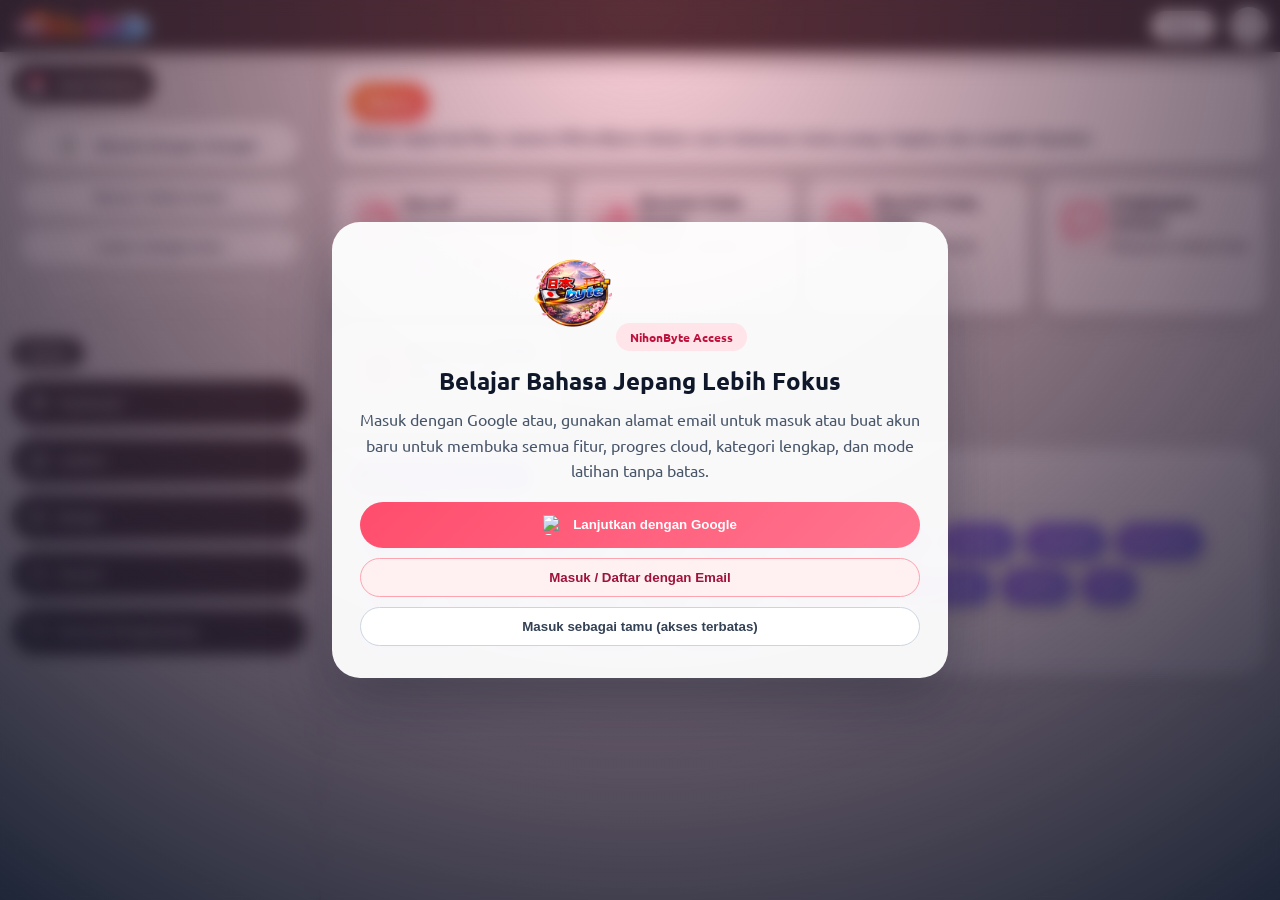
==== commit f1e7d307: "Add adjective forms scripts to index.html" ====
--- a/index.html
+++ b/index.html
@@ -445,9 +445,9 @@
 
 <script src="./data.js"></script>
 <script src="./modules/verb-forms/verb-forms-data.js"></script>
-<script src="./adjective-forms-data.js"></script>
 <script src="./modules/verb-forms/verb-forms-logic.js"></script>
-<script src="./adjective-forms-logic.js"></script>
+<script src="./modules/adjective-forms/adjective-forms-data.js"></script>
+<script src="./modules/adjective-forms/adjective-forms-logic.js"></script>
 <script src="./modules/grammar/grammar-data.js"></script>
 <script src="./modules/grammar/grammar-logic.js"></script>
 <script src="./latihan/data-goi.js"></script>
--- a/style.css
+++ b/style.css
@@ -2556,14 +2556,17 @@
   align-items: flex-start !important;
   min-height: calc(100dvh - 160px) !important;
   padding: 110px 15px 140px !important;
+  overflow-x: hidden !important;
+  box-sizing: border-box !important;
 }
 
 /* Container utama = kotak rounded sedang */
 .history-container {
-  width: 96% !important;
-  max-width: 1480px !important;
+  width: 100% !important;
+  max-width: 980px !important;
   margin: 0 auto 80px auto !important;
   padding: 40px 50px !important;
+  box-sizing: border-box !important;
   background: rgba(255, 255, 255, 0.88) !important;
   backdrop-filter: blur(18px) !important;
   border-radius: 28px !important;           /* ← kotak agak rounded */
@@ -2829,7 +2832,7 @@
 }
 
 .dashboard-shell {
-  width: min(980px, calc(100% - 8px));
+  width: min(980px, calc(100% - 30px));
   margin: 0 auto;
   border-radius: 28px;
   overflow: hidden;
@@ -11663,632 +11666,134 @@
 }
 
 
+/* ── Search Modal: Level button locked state ── */
+.level-btn--locked {
+  opacity: 0.35 !important;
+  cursor: not-allowed !important;
+  pointer-events: none !important;
+  position: relative;
+}
+
+.level-btn--locked::after {
+  content: "";
+  display: inline-block;
+  width: 8px; height: 8px;
+  background-image: url("data:image/svg+xml,%3Csvg viewBox='0 0 24 24' fill='none' stroke='%2394a3b8' stroke-width='2.5' xmlns='http://www.w3.org/2000/svg'%3E%3Crect x='3' y='11' width='18' height='11' rx='2'/%3E%3Cpath d='M7 11V7a5 5 0 0 1 10 0v4'/%3E%3C/svg%3E");
+  background-size: contain; background-repeat: no-repeat;
+  margin-left: 4px; vertical-align: middle; opacity: 0.6;
+}
+
+
 /* ============================================================
-   PRACTICE SYSTEM — NihonByte
-   Prefix: prc-
-   ============================================================
-
-   SECTION 1 — BASE (warna, font, transisi, animasi)
-   SECTION 2 — DESKTOP (min-width: 769px)
-   SECTION 3 — MOBILE POTRET (max-width: 767px + portrait)
-   SECTION 4 — MOBILE LANDSCAPE (landscape + max-height: 520px)
+   PROGRESS TRACKING — Dashboard + Latihan Lock
    ============================================================ */
 
-
-/* ============================================================
-   SECTION 1 — BASE
-   ============================================================ */
-
-/* ── Blur overlay ── */
-.prc-blur-overlay {
-  filter: blur(8px);
-  pointer-events: none;
-  user-select: none;
-  -webkit-user-select: none;
-}
-
-.prc-search-blocked {
-  opacity: 0.3;
-  pointer-events: none !important;
-  cursor: not-allowed !important;
-}
-
-.prc-unlock-overlay {
-  position: fixed;
-  inset: 0;
-  z-index: 200;
+/* ── Dashboard Progress Bar ── */
+.dash-progress-wrap {
+  margin-top: 14px;
+  padding: 14px 16px;
+  background: rgba(0,0,0,0.06);
+  border: 1px solid rgba(0,0,0,0.08);
+  border-radius: 14px;
+}
+
+.dash-progress-header {
   display: flex;
   align-items: center;
-  justify-content: center;
-  background: rgba(15, 23, 42, 0.45);
-  backdrop-filter: blur(2px);
-  -webkit-backdrop-filter: blur(2px);
-}
-
-.prc-unlock-card {
-  background: #1e293b;
-  border: 1px solid rgba(255,255,255,0.08);
-  border-radius: 20px;
-  padding: 32px 28px;
-  max-width: 340px;
-  width: calc(100% - 40px);
-  text-align: center;
-  box-shadow: 0 24px 64px rgba(0,0,0,0.4);
-}
-
-.prc-unlock-icon {
-  width: 52px;
-  height: 52px;
-  background: #0f172a;
-  border-radius: 50%;
-  display: flex;
-  align-items: center;
-  justify-content: center;
-  margin: 0 auto 16px;
-  color: #e11d48;
-}
-
-.prc-unlock-icon svg { width: 24px; height: 24px; }
-
-.prc-unlock-title {
-  font-size: 1.1rem;
-  font-weight: 700;
-  color: #f1f5f9;
-  margin: 0 0 8px;
-}
-
-.prc-unlock-desc {
-  font-size: 0.85rem;
-  color: #94a3b8;
-  margin: 0 0 20px;
-  line-height: 1.5;
-}
-
-.prc-unlock-btn {
-  display: inline-flex;
-  align-items: center;
-  gap: 8px;
-  background: #e11d48;
-  color: #fff;
-  border: none;
-  border-radius: 12px;
-  padding: 12px 24px;
-  font-size: 0.9rem;
-  font-weight: 700;
-  cursor: pointer;
-  transition: background 0.2s, transform 0.15s;
-}
-
-.prc-unlock-btn:hover { background: #be123c; transform: translateY(-1px); }
-.prc-unlock-btn svg { width: 16px; height: 16px; }
-
-/* ── Wrapper ── */
-.prc-wrapper {
-  width: 100%;
-  box-sizing: border-box;
-}
-
-/* ── Screen base ── */
-.prc-screen {
-  width: 100%;
-  box-sizing: border-box;
-  animation: prc-fade-in 0.2s ease;
-}
-
-@keyframes prc-fade-in {
-  from { opacity: 0; transform: translateY(6px); }
-  to   { opacity: 1; transform: translateY(0); }
-}
-
-/* ── Onboarding ── */
-.prc-onboarding { display: flex; justify-content: center; }
-
-.prc-onboarding-card {
-  background: rgba(255,255,255,0.96);
-  border-radius: 22px;
-  border: 1px solid rgba(255,255,255,0.75);
-  box-shadow: 0 8px 32px rgba(20,24,30,0.12);
-  width: 100%;
-  box-sizing: border-box;
-}
-
-.prc-onboarding-logo { text-align: center; }
-.prc-onboarding-logo svg { display: block; margin: 0 auto; }
-
-.prc-onboarding-title {
-  font-size: 1.3rem;
-  font-weight: 800;
-  color: #0f172a;
-  margin: 0 0 8px;
-  text-align: center;
-}
-
-.prc-onboarding-desc {
-  font-size: 0.88rem;
-  color: #64748b;
-  margin: 0 0 20px;
-  text-align: center;
-}
-
-.prc-onboarding-levels {
-  display: flex;
-  flex-direction: column;
-  gap: 8px;
-}
-
-.prc-onboarding-level-btn {
-  display: flex;
-  align-items: center;
-  gap: 12px;
-  background: #f8fafc;
-  border: 1.5px solid #e2e8f0;
-  border-radius: 14px;
-  padding: 12px 14px;
-  cursor: pointer;
-  transition: border-color 0.2s, background 0.2s, transform 0.15s;
-  text-align: left;
-  width: 100%;
-}
-
-.prc-onboarding-level-btn:hover {
-  border-color: #e11d48;
-  background: #fff0f3;
-  transform: translateX(2px);
-}
-
-.prc-onboarding-level-icon { flex-shrink: 0; }
-.prc-onboarding-level-icon svg { width: 40px; height: 40px; display: block; }
-
-.prc-onboarding-level-info {
-  flex: 1;
-  display: flex;
-  flex-direction: column;
-  gap: 2px;
-}
-
-.prc-onboarding-level-name { font-size: 0.95rem; font-weight: 700; color: #0f172a; }
-.prc-onboarding-level-sub { font-size: 0.78rem; color: #64748b; font-family: 'Shippori Mincho', serif; }
-.prc-onboarding-level-arrow { color: #94a3b8; }
-.prc-onboarding-level-arrow svg { width: 18px; height: 18px; }
-.prc-onboarding-note { font-size: 0.75rem; color: #94a3b8; text-align: center; margin: 16px 0 0; line-height: 1.5; }
-
-/* ── Placement Intro ── */
-.prc-placement-intro { display: flex; justify-content: center; }
-
-.prc-placement-intro-card {
-  background: rgba(255,255,255,0.96);
-  border-radius: 22px;
-  border: 1px solid rgba(255,255,255,0.75);
-  box-shadow: 0 8px 32px rgba(20,24,30,0.12);
-  width: 100%;
-  text-align: center;
-  box-sizing: border-box;
-}
-
-.prc-placement-icon { margin-bottom: 16px; }
-.prc-placement-icon svg { width: 64px; height: 64px; display: block; margin: 0 auto; }
-.prc-placement-intro-title { font-size: 1.3rem; font-weight: 800; color: #0f172a; margin: 0 0 8px; }
-.prc-placement-intro-desc { font-size: 0.88rem; color: #475569; margin: 0 0 20px; }
-.prc-placement-intro-levels { display: flex; flex-direction: column; gap: 8px; margin-bottom: 16px; text-align: left; }
-
-.prc-placement-intro-level {
-  display: flex;
-  align-items: center;
-  gap: 12px;
-  background: #f8fafc;
-  border-radius: 12px;
-  padding: 10px 12px;
-  border: 1px solid #e2e8f0;
-}
-
-.prc-placement-intro-level svg { width: 36px; height: 36px; flex-shrink: 0; }
-.prc-placement-intro-level-name { font-size: 0.9rem; font-weight: 700; color: #0f172a; display: block; }
-.prc-placement-intro-level-sub { font-size: 0.75rem; color: #64748b; display: block; }
-.prc-placement-note { font-size: 0.75rem; color: #e11d48; margin: 0 0 20px; line-height: 1.5; }
-
-.prc-placement-start-btn {
-  display: inline-flex;
-  align-items: center;
-  justify-content: center;
-  gap: 8px;
-  background: #e11d48;
-  color: #fff;
-  border: none;
-  border-radius: 14px;
-  font-size: 1rem;
-  font-weight: 700;
-  cursor: pointer;
-  transition: background 0.2s, transform 0.15s;
-  width: 100%;
-}
-
-.prc-placement-start-btn:hover { background: #be123c; transform: translateY(-1px); }
-.prc-placement-start-btn svg { width: 18px; height: 18px; }
-
-/* ── Placement Quiz ── */
-.prc-quiz {
-  background: rgba(255,255,255,0.96);
-  border-radius: 22px;
-  border: 1px solid rgba(255,255,255,0.75);
-  box-shadow: 0 8px 32px rgba(20,24,30,0.12);
-  box-sizing: border-box;
-}
-
-.prc-quiz-header { display: flex; align-items: center; justify-content: space-between; margin-bottom: 12px; }
-.prc-quiz-meta { display: flex; align-items: center; gap: 8px; }
-
-.prc-quiz-level-badge {
-  background: #e11d48;
-  color: #fff;
+  justify-content: space-between;
+  margin-bottom: 8px;
+}
+
+.dash-progress-label {
   font-size: 0.75rem;
   font-weight: 700;
-  padding: 3px 10px;
+  color: #475569;
+}
+
+.dash-progress-pct {
+  font-size: 0.85rem;
+  font-weight: 800;
+  color: #e11d48;
+  transition: color 0.3s;
+}
+
+.dash-progress-pct--ready { color: #16a34a; }
+
+.dash-progress-bar-outer {
+  height: 6px;
+  background: rgba(0,0,0,0.1);
   border-radius: 999px;
-}
-
-.prc-quiz-section-label { font-size: 0.78rem; color: #64748b; }
-.prc-quiz-counter { font-size: 0.85rem; font-weight: 600; color: #475569; }
-
-.prc-quiz-progress-bar {
-  height: 4px;
-  background: #e2e8f0;
-  border-radius: 999px;
-  margin-bottom: 20px;
   overflow: hidden;
-}
-
-.prc-quiz-progress-fill {
+  margin-bottom: 8px;
+}
+
+.dash-progress-bar-fill {
   height: 100%;
   background: linear-gradient(90deg, #e11d48, #fb7185);
   border-radius: 999px;
-  transition: width 0.3s ease;
-}
-
-.prc-quiz-prompt {
-  font-family: 'Shippori Mincho', serif;
-  font-size: 1.15rem;
-  color: #0f172a;
-  line-height: 1.6;
-  margin-bottom: 6px;
-}
-
-.prc-quiz-prompt u { text-decoration-color: #e11d48; }
-.prc-quiz-translation { font-size: 0.8rem; color: #94a3b8; margin-bottom: 16px; font-style: italic; }
-.prc-quiz-options { display: flex; flex-direction: column; gap: 8px; }
-
-.prc-quiz-option {
+  transition: width 0.5s ease;
+}
+
+.dash-progress-bar-fill--ready {
+  background: linear-gradient(90deg, #16a34a, #4ade80);
+}
+
+.dash-progress-breakdown {
+  display: flex;
+  gap: 12px;
+  font-size: 0.68rem;
+  color: #94a3b8;
+}
+
+.dash-progress-unlock-hint {
   display: flex;
   align-items: center;
-  gap: 10px;
-  background: #f8fafc;
-  border: 1.5px solid #e2e8f0;
-  border-radius: 12px;
-  padding: 11px 14px;
-  cursor: pointer;
-  text-align: left;
-  width: 100%;
-  transition: border-color 0.15s, background 0.15s;
-}
-
-.prc-quiz-option:hover:not(:disabled) { border-color: #e11d48; background: #fff0f3; }
-.prc-quiz-option:disabled { cursor: default; }
-.prc-quiz-option--correct { border-color: #16a34a !important; background: #f0fdf4 !important; }
-.prc-quiz-option--wrong   { border-color: #e11d48 !important; background: #fff0f3 !important; }
-
-.prc-quiz-option-key {
-  width: 26px;
-  height: 26px;
-  background: #e2e8f0;
-  border-radius: 50%;
-  font-size: 0.72rem;
-  font-weight: 700;
-  color: #475569;
+  gap: 6px;
+  margin-top: 10px;
+  padding: 8px 12px;
+  background: rgba(22,163,74,0.08);
+  border: 1px solid rgba(22,163,74,0.2);
+  border-radius: 8px;
+  font-size: 0.75rem;
+  font-weight: 600;
+  color: #16a34a;
+  animation: dash-unlock-pulse 2s ease-in-out infinite;
+}
+
+@keyframes dash-unlock-pulse {
+  0%, 100% { opacity: 1; }
+  50% { opacity: 0.7; }
+}
+
+/* ── Latihan Lock Banner ── */
+.latihan-lock-banner {
+  grid-column: 1 / -1;
+  margin-bottom: 12px;
+}
+
+.latihan-lock-banner__inner {
   display: flex;
   align-items: center;
-  justify-content: center;
-  flex-shrink: 0;
-}
-
-.prc-quiz-option--correct .prc-quiz-option-key { background: #16a34a; color: #fff; }
-.prc-quiz-option--wrong   .prc-quiz-option-key { background: #e11d48; color: #fff; }
-.prc-quiz-option-text { font-size: 0.88rem; color: #0f172a; }
-
-.prc-quiz-lock-note {
-  display: flex;
-  align-items: center;
-  justify-content: center;
-  gap: 5px;
-  font-size: 0.72rem;
-  color: #94a3b8;
-  margin-top: 16px;
-}
-
-/* ── Section Result ── */
-.prc-section-result { display: flex; justify-content: center; }
-
-.prc-section-result-card {
-  background: rgba(255,255,255,0.96);
-  border-radius: 22px;
-  border: 1px solid rgba(255,255,255,0.75);
-  box-shadow: 0 8px 32px rgba(20,24,30,0.12);
-  text-align: center;
-  box-sizing: border-box;
-  width: 100%;
-}
-
-.prc-section-result-icon svg { width: 64px; height: 64px; display: block; margin: 0 auto 16px; }
-.prc-section-result-title { font-size: 1.1rem; font-weight: 700; color: #0f172a; margin: 0 0 8px; }
-.prc-section-result-score { font-size: 2.5rem; font-weight: 800; margin: 0 0 8px; }
-.prc-section-result-score--pass { color: #16a34a; }
-.prc-section-result-score--fail { color: #e11d48; }
-.prc-section-result-msg { font-size: 0.85rem; color: #64748b; margin: 0 0 20px; }
-
-/* ── Final Result ── */
-.prc-final-result { display: flex; justify-content: center; }
-
-.prc-final-result-card {
-  background: rgba(255,255,255,0.96);
-  border-radius: 22px;
-  border: 1px solid rgba(255,255,255,0.75);
-  box-shadow: 0 8px 32px rgba(20,24,30,0.12);
-  text-align: center;
-  box-sizing: border-box;
-  width: 100%;
-}
-
-.prc-final-result-icon { margin-bottom: 16px; }
-.prc-final-result-icon svg { width: 64px; height: 64px; display: block; margin: 0 auto; }
-.prc-final-result-title { font-size: 1.3rem; font-weight: 800; color: #0f172a; margin: 0 0 8px; }
-.prc-final-result-desc { font-size: 0.88rem; color: #64748b; margin: 0 0 16px; }
-.prc-final-result-levels { display: flex; flex-direction: column; gap: 8px; margin-bottom: 16px; }
-
-.prc-final-result-level {
-  display: flex;
-  align-items: center;
-  gap: 10px;
-  justify-content: center;
-  font-size: 0.88rem;
-  font-weight: 600;
-  color: #0f172a;
-}
-
-.prc-final-result-level svg { width: 32px; height: 32px; }
-.prc-final-result-note { font-size: 0.78rem; color: #e11d48; margin: 0 0 16px; }
-
-/* ── Level Select ── */
-.prc-level-select { box-sizing: border-box; }
-.prc-level-header { margin-bottom: 20px; }
-.prc-level-title { font-size: 1.4rem; font-weight: 800; color: #0f172a; margin: 0 0 4px; }
-.prc-level-sub { font-size: 0.85rem; color: #64748b; margin: 0; }
-.prc-level-grid { display: flex; flex-direction: column; gap: 10px; }
-
-.prc-level-card {
-  display: flex;
-  align-items: center;
-  gap: 14px;
-  background: rgba(255,255,255,0.96);
-  border: 1.5px solid #e2e8f0;
-  border-radius: 18px;
-  padding: 14px 16px;
-  cursor: pointer;
-  transition: border-color 0.2s, transform 0.15s, box-shadow 0.2s;
-  text-align: left;
-  width: 100%;
-  box-shadow: 0 2px 8px rgba(15,23,42,0.06);
-}
-
-.prc-level-card:hover:not(:disabled) {
-  border-color: #e11d48;
-  transform: translateY(-2px);
-  box-shadow: 0 6px 20px rgba(225,29,72,0.12);
-}
-
-.prc-level-card--locked { opacity: 0.55; cursor: not-allowed; }
-.prc-level-card-icon { flex-shrink: 0; }
-.prc-level-card-icon svg { width: 48px; height: 48px; display: block; }
-.prc-level-card-body { flex: 1; min-width: 0; }
-.prc-level-card-head { display: flex; align-items: baseline; gap: 8px; margin-bottom: 8px; }
-.prc-level-card-name { font-size: 1rem; font-weight: 800; color: #0f172a; }
-.prc-level-card-label { font-size: 0.8rem; color: #64748b; font-family: 'Shippori Mincho', serif; }
-.prc-level-card-progress-wrap { display: flex; align-items: center; gap: 8px; }
-
-.prc-level-card-progress-bar {
-  flex: 1;
-  height: 5px;
-  background: #e2e8f0;
-  border-radius: 999px;
-  overflow: hidden;
-}
-
-.prc-level-card-progress-fill {
-  height: 100%;
-  background: linear-gradient(90deg, #e11d48, #fb7185);
-  border-radius: 999px;
-  transition: width 0.4s ease;
-}
-
-.prc-level-card-pct { font-size: 0.72rem; color: #94a3b8; white-space: nowrap; }
-.prc-level-card-lock { display: flex; align-items: center; gap: 6px; font-size: 0.78rem; color: #94a3b8; }
-.prc-level-card-lock svg { width: 13px; height: 13px; }
-.prc-level-card-arrow { color: #cbd5e1; }
-.prc-level-card-arrow svg { width: 18px; height: 18px; }
-
-/* ── Chapter Select ── */
-.prc-chapter-header { display: flex; align-items: center; gap: 12px; margin-bottom: 20px; }
-
-.prc-back-btn {
-  width: 38px;
-  height: 38px;
-  border-radius: 50%;
-  border: 1.5px solid #e2e8f0;
-  background: #fff;
-  display: flex;
-  align-items: center;
-  justify-content: center;
-  cursor: pointer;
-  color: #1e293b;
-  flex-shrink: 0;
-  transition: border-color 0.2s, color 0.2s;
-}
-
-.prc-back-btn:hover { border-color: #e11d48; color: #e11d48; }
-.prc-back-btn svg { width: 18px; height: 18px; }
-.prc-chapter-title-wrap { display: flex; align-items: center; gap: 10px; }
-
-.prc-chapter-level-badge {
-  background: #e11d48;
-  color: #fff;
+  gap: 8px;
+  padding: 10px 16px;
+  background: rgba(225,29,72,0.08);
+  border: 1px solid rgba(225,29,72,0.2);
+  border-radius: 12px;
   font-size: 0.8rem;
-  font-weight: 700;
-  padding: 3px 10px;
-  border-radius: 999px;
-}
-
-.prc-chapter-title { font-size: 1rem; font-weight: 700; color: #0f172a; font-family: 'Shippori Mincho', serif; }
-.prc-chapter-grid { display: grid; gap: 12px; }
-
-.prc-chapter-card {
-  display: flex;
-  align-items: center;
-  gap: 14px;
-  background: rgba(255,255,255,0.96);
-  border: 1.5px solid #e2e8f0;
-  border-radius: 18px;
-  padding: 14px 16px;
-  cursor: pointer;
-  transition: border-color 0.2s, transform 0.15s, box-shadow 0.2s;
-  text-align: left;
-  width: 100%;
-  box-shadow: 0 2px 8px rgba(15,23,42,0.06);
-}
-
-.prc-chapter-card:hover {
-  border-color: #e11d48;
-  transform: translateY(-2px);
-  box-shadow: 0 6px 20px rgba(225,29,72,0.12);
-}
-
-.prc-chapter-card--done { border-color: #16a34a; }
-.prc-chapter-card-icon { flex-shrink: 0; }
-.prc-chapter-card-icon svg { width: 48px; height: 48px; display: block; }
-.prc-chapter-card-body { flex: 1; min-width: 0; }
-.prc-chapter-card-name { font-size: 0.92rem; font-weight: 700; color: #0f172a; margin-bottom: 2px; }
-.prc-chapter-card-count { font-size: 0.75rem; color: #64748b; margin-bottom: 8px; }
-.prc-chapter-card-progress-wrap { display: flex; align-items: center; gap: 8px; margin-bottom: 6px; }
-
-.prc-chapter-card-progress-bar {
-  flex: 1;
-  height: 4px;
-  background: #e2e8f0;
-  border-radius: 999px;
-  overflow: hidden;
-}
-
-.prc-chapter-card-progress-fill {
-  height: 100%;
-  background: linear-gradient(90deg, #e11d48, #fb7185);
-  border-radius: 999px;
-  transition: width 0.4s ease;
-}
-
-.prc-chapter-card--done .prc-chapter-card-progress-fill { background: linear-gradient(90deg, #16a34a, #4ade80); }
-.prc-chapter-card-pct { font-size: 0.7rem; color: #94a3b8; white-space: nowrap; }
-
-.prc-chapter-card-done-badge {
-  display: inline-flex;
-  align-items: center;
-  gap: 4px;
-  font-size: 0.72rem;
-  font-weight: 700;
-  color: #16a34a;
-}
-
-.prc-chapter-card-cta { font-size: 0.75rem; font-weight: 600; color: #e11d48; }
-
-
-/* ============================================================
-   SECTION 2 — DESKTOP (min-width: 769px)
-   ============================================================ */
-@media (min-width: 769px) {
-  .prc-wrapper { padding: 12px 16px 20px; }
-  .prc-onboarding-card { max-width: 520px; margin: 0 auto; padding: 36px 40px; }
-  .prc-onboarding-logo svg { width: 64px; height: 64px; margin-bottom: 16px; }
-  .prc-placement-intro-card { max-width: 520px; margin: 0 auto; padding: 36px 40px; }
-  .prc-quiz { max-width: 600px; margin: 0 auto; padding: 28px 32px; }
-  .prc-quiz-prompt { font-size: 1.2rem; }
-  .prc-quiz-option { padding: 13px 16px; }
-  .prc-quiz-option-text { font-size: 0.92rem; }
-  .prc-section-result-card { max-width: 400px; margin: 0 auto; padding: 36px 40px; }
-  .prc-final-result-card { max-width: 460px; margin: 0 auto; padding: 36px 40px; }
-  .prc-level-grid { gap: 12px; }
-  .prc-level-card { padding: 16px 20px; }
-  .prc-level-card-icon svg { width: 52px; height: 52px; }
-  .prc-chapter-grid { grid-template-columns: repeat(2, 1fr); }
-  .prc-chapter-card { padding: 16px 18px; flex-direction: column; align-items: flex-start; }
-  .prc-chapter-card-icon { margin-bottom: 8px; }
-  .prc-placement-start-btn { padding: 14px 28px; font-size: 1.05rem; }
-  .prc-back-btn { width: 42px; height: 42px; }
-}
-
-
-/* ============================================================
-   SECTION 3 — MOBILE POTRET (max-width: 767px + portrait)
-   ============================================================ */
-@media (max-width: 767px) and (orientation: portrait) {
-  .prc-wrapper { padding: 12px 12px 20px; }
-  .prc-onboarding-card { padding: 24px 20px; }
-  .prc-onboarding-logo svg { width: 52px; height: 52px; margin-bottom: 12px; }
-  .prc-onboarding-title { font-size: 1.15rem; }
-  .prc-onboarding-level-btn { padding: 10px 12px; }
-  .prc-onboarding-level-icon svg { width: 36px; height: 36px; }
-  .prc-placement-intro-card { padding: 24px 20px; }
-  .prc-quiz { padding: 20px 16px; }
-  .prc-quiz-prompt { font-size: 1rem; }
-  .prc-section-result-card { padding: 28px 20px; }
-  .prc-final-result-card { padding: 28px 20px; }
-  .prc-level-card { padding: 12px 14px; }
-  .prc-level-card-icon svg { width: 44px; height: 44px; }
-  .prc-chapter-grid { grid-template-columns: 1fr; }
-  .prc-chapter-card { padding: 12px 14px; }
-  .prc-placement-start-btn { padding: 12px 20px; }
-}
-
-
-/* ============================================================
-   SECTION 4 — MOBILE LANDSCAPE (landscape + max-height: 520px)
-   ============================================================ */
-@media screen and (orientation: landscape) and (max-height: 520px) {
-  .prc-wrapper { padding: 8px 12px 12px; }
-  .prc-onboarding-card { padding: 16px 20px; }
-  .prc-onboarding-logo { display: none; }
-  .prc-onboarding-title { font-size: 1rem; margin-bottom: 4px; }
-  .prc-onboarding-desc { margin-bottom: 12px; }
-  .prc-onboarding-levels { gap: 5px; }
-  .prc-onboarding-level-btn { padding: 8px 10px; }
-  .prc-onboarding-level-icon svg { width: 30px; height: 30px; }
-  .prc-onboarding-level-name { font-size: 0.85rem; }
-  .prc-onboarding-level-sub { font-size: 0.7rem; }
-  .prc-placement-intro-card { padding: 16px 20px; }
-  .prc-placement-icon { display: none; }
-  .prc-placement-intro-title { font-size: 1rem; }
-  .prc-quiz { padding: 14px 16px; }
-  .prc-quiz-prompt { font-size: 0.92rem; }
-  .prc-quiz-option { padding: 8px 12px; }
-  .prc-quiz-option-text { font-size: 0.82rem; }
-  .prc-quiz-options { gap: 5px; }
-  .prc-section-result-card { padding: 16px 20px; }
-  .prc-section-result-icon { display: none; }
-  .prc-section-result-score { font-size: 1.8rem; }
-  .prc-final-result-card { padding: 16px 20px; }
-  .prc-final-result-icon { display: none; }
-  .prc-level-grid { gap: 6px; }
-  .prc-level-card { padding: 8px 12px; }
-  .prc-level-card-icon svg { width: 36px; height: 36px; }
-  .prc-level-card-name { font-size: 0.88rem; }
-  .prc-chapter-grid { grid-template-columns: repeat(2, 1fr); gap: 6px; }
-  .prc-chapter-card { padding: 8px 10px; }
-  .prc-chapter-card-icon svg { width: 32px; height: 32px; }
-  .prc-placement-start-btn { padding: 10px 16px; font-size: 0.9rem; }
-  .prc-back-btn { width: 32px; height: 32px; }
-  .prc-back-btn svg { width: 14px; height: 14px; }
-}
+  color: #e11d48;
+}
+
+.latihan-lock-banner__inner strong { font-weight: 800; }
+
+/* ── Locked hub level buttons ── */
+.hub-level-btn--locked {
+  opacity: 0.35 !important;
+  cursor: not-allowed !important;
+  pointer-events: none !important;
+}
+
+@media (max-width: 767px) {
+  .dash-progress-wrap {
+    width: 86% !important;
+  }
+}
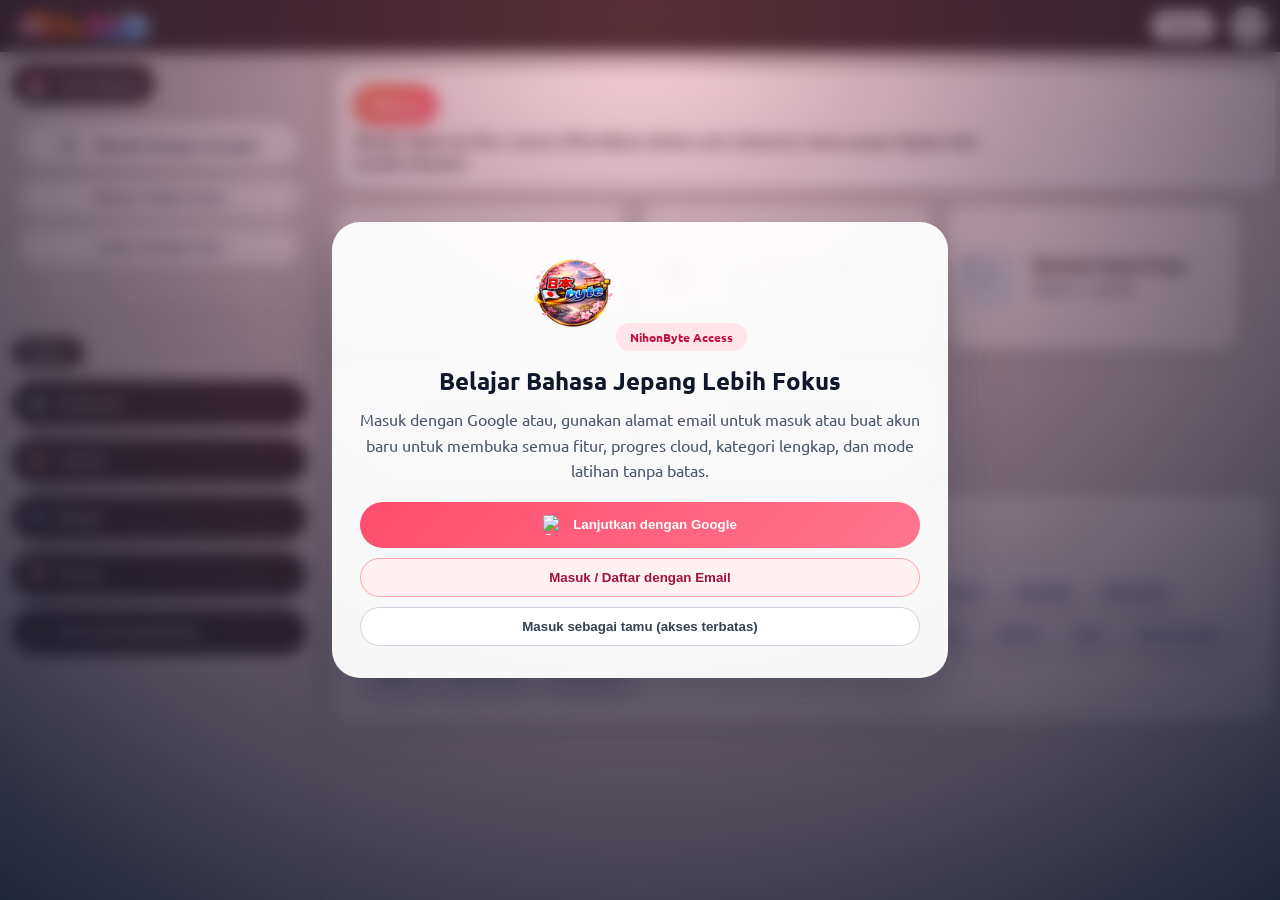
==== commit 69330319: "Update Onboarding Logic" ====
--- a/index.html
+++ b/index.html
@@ -460,7 +460,6 @@
 <link rel="stylesheet" href="./flashcard/flashcard.css">
 <script src="./flashcard/data-flashcard-examples.js"></script>
 <script src="./flashcard/flashcard.js"></script>
-<script src="./practice.js"></script>
 <script src="app.js"></script>
 </body>
 </html>
--- a/style.css
+++ b/style.css
@@ -819,6 +819,16 @@
   stroke-linejoin: round;
 }
 
+.duo-nav-item .duo-nav-icon,
+.duo-nav-subitem .duo-nav-icon,
+.duo-nav-support .duo-nav-icon {
+  width: 20px;
+  height: 20px;
+  flex: 0 0 20px;
+  display: block;
+  object-fit: contain;
+}
+
 .duo-nav-item span,
 .duo-nav-subitem span,
 .duo-nav-support span {
@@ -837,6 +847,12 @@
 .duo-nav-item.is-active svg,
 .duo-nav-subitem.is-active svg,
 .duo-nav-support.is-active svg {
+  opacity: 1;
+}
+
+.duo-nav-item.is-active .duo-nav-icon,
+.duo-nav-subitem.is-active .duo-nav-icon,
+.duo-nav-support.is-active .duo-nav-icon {
   opacity: 1;
 }
 
@@ -880,6 +896,11 @@
   stroke-width: 2;
   stroke-linecap: round;
   stroke-linejoin: round;
+}
+
+.duo-nav-support .duo-nav-icon {
+  width: 20px;
+  height: 20px;
 }
 
 .download-export-card {
@@ -6515,14 +6536,14 @@
     box-shadow: 0 12px 24px rgba(15, 23, 42, 0.1);
     padding: 18px 18px 20px;
     width: min(100%, 900px);
-    margin: 18px auto 26px;
+    margin: 0px auto 26px;
   }
 
   .hub-screen--practice .hub-header--practice {
     display: inline-flex;
     flex-direction: column;
     align-items: flex-start;
-    width: fit-content;
+    width: 96%;
     max-width: 100%;
     background: linear-gradient(140deg, #f9a8d4, #f472b6);
     border: 1px solid rgba(255, 255, 255, 0.5);
@@ -7859,6 +7880,14 @@
     flex: 0 0 15px !important;
   }
 
+  .duo-nav-item .duo-nav-icon,
+  .duo-nav-subitem .duo-nav-icon,
+  .duo-nav-support .duo-nav-icon {
+    width: 15px !important;
+    height: 15px !important;
+    flex: 0 0 15px !important;
+  }
+
   .sidebar-section-title {
     font-size: 0.68rem !important;
     padding: 3px 10px !important;
@@ -11653,6 +11682,13 @@
   stroke: none;
 }
 
+.letter-circle-btn > span {
+  font-size: 1.1rem;
+  font-weight: 900;
+  line-height: 1;
+  font-family: "Yu Gothic", "Hiragino Kaku Gothic ProN", "Noto Sans JP", sans-serif;
+}
+
 @media (max-width: 767px) {
   .letter-circle-btn {
     width: 36px;
@@ -11797,3 +11833,484 @@
     width: 86% !important;
   }
 }
+
+/* =========================================================
+   Native Hub Refresh (Belajar + Latihan Menu)
+   Scope:
+   - Desktop
+   - Mobile landscape (base sama desktop, ukuran diperkecil)
+   - Mobile portrait latihan: polish warna saja
+========================================================= */
+:root {
+  --nb-native-surface: #E5E4E2;
+  --nb-native-card: #E0DFDC;
+  --nb-native-border: rgba(127, 126, 122, 0.45);
+  --nb-native-text: #242526;
+  --nb-native-sub: #3b3d3f;
+  --nb-native-shadow: 0 10px 24px rgba(15, 23, 42, 0.08);
+  --nb-forest: #228B22;
+  --nb-sunset: #FA5F55;
+  --nb-ink: #242526;
+}
+
+/* ikon full-color untuk kartu menu */
+.menu-panel-card__icon-wrap {
+  width: 52px;
+  height: 52px;
+  border-radius: 16px;
+  display: inline-flex;
+  align-items: center;
+  justify-content: center;
+  border: 1px solid rgba(148, 163, 184, 0.35);
+  background: linear-gradient(160deg, #f5f8ff, #ebf2ff);
+  box-shadow: inset 0 1px 0 rgba(255, 255, 255, 0.9);
+}
+
+.menu-panel-card__icon {
+  width: 34px;
+  height: 34px;
+  object-fit: contain;
+  display: block;
+}
+
+.menu-panel-card--letters .menu-panel-card__icon-wrap {
+  background: linear-gradient(150deg, #fff6ea, #ffece0);
+}
+
+.menu-panel-card--verb-forms .menu-panel-card__icon-wrap {
+  background: linear-gradient(150deg, #ebf6ff, #def0ff);
+}
+
+.menu-panel-card--adjective-forms .menu-panel-card__icon-wrap {
+  background: linear-gradient(150deg, #f3edff, #ece3ff);
+}
+
+.menu-panel-card--expressions .menu-panel-card__icon-wrap {
+  background: linear-gradient(150deg, #fff5e8, #ffe9d0);
+}
+
+.menu-panel-card--grammar .menu-panel-card__icon-wrap {
+  background: linear-gradient(150deg, #fff2ef, #ffe6df);
+}
+
+.menu-panel-card .letter-circle-btn svg {
+  width: 24px !important;
+  height: 24px !important;
+  padding: 0 !important;
+  border-radius: 0 !important;
+  background: transparent !important;
+  color: #e44773 !important;
+  stroke: none !important;
+}
+
+@media (min-width: 768px), screen and (orientation: landscape) and (max-height: 520px) {
+  #grid.hub-mode {
+    padding: 16px 18px 30px !important;
+    grid-template-columns: minmax(0, 1fr) !important;
+  }
+
+  #grid.hub-mode .hub-screen,
+  #grid.hub-mode .menu-hub-screen,
+  #grid.hub-mode .hub-screen--practice {
+    width: 100% !important;
+    max-width: none !important;
+    margin: 0 !important;
+  }
+
+  .menu-hub-screen .menu-hub-header {
+    width: 100% !important;
+    margin: 0 0 14px !important;
+    padding: 16px 18px !important;
+    border-radius: 20px !important;
+    border: 1px solid var(--nb-native-border) !important;
+    background: linear-gradient(180deg, #ffffff, #f8fbff) !important;
+    box-shadow: var(--nb-native-shadow) !important;
+  }
+
+  .menu-hub-title-pill {
+    background: linear-gradient(135deg, #ff7444, #ff4f6d) !important;
+    color: #ffffff !important;
+    font-size: 1.24rem !important;
+  }
+
+  .menu-hub-header p {
+    color: var(--nb-native-sub) !important;
+    max-width: 74ch;
+    font-weight: 650 !important;
+  }
+
+  .menu-panel-grid {
+    grid-template-columns: repeat(auto-fit, minmax(220px, 1fr)) !important;
+    gap: 14px !important;
+  }
+
+  .menu-panel-card--letters { order: 1; }
+  .menu-panel-card--grammar { order: 2; }
+  .menu-panel-card--verb-forms { order: 3; }
+  .menu-panel-card--adjective-forms { order: 4; }
+  .menu-panel-card--expressions { order: 5; }
+
+  .menu-panel-card {
+    min-height: 116px !important;
+    padding: 14px !important;
+    border-radius: 18px !important;
+    border: 1px solid var(--nb-native-border) !important;
+    background: #ffffff !important;
+    box-shadow: 0 9px 20px rgba(15, 23, 42, 0.07) !important;
+    grid-template-columns: 60px minmax(0, 1fr) !important;
+    align-items: center !important;
+    gap: 12px !important;
+  }
+
+  .menu-panel-card strong {
+    color: var(--nb-native-text) !important;
+    font-size: 1.1rem !important;
+    line-height: 1.14 !important;
+  }
+
+  .menu-panel-card span {
+    color: #56657a !important;
+    font-size: 0.9rem !important;
+  }
+
+  .menu-panel-card--letters {
+    grid-template-columns: 60px minmax(0, 1fr) !important;
+  }
+
+  .menu-panel-card--letters .menu-panel-card__letters-rail {
+    display: inline-flex;
+    align-items: center;
+    gap: 8px;
+  }
+
+  .menu-panel-card--letters .menu-panel-card__body > span {
+    display: none !important;
+  }
+
+  .menu-panel-card--letters .letter-btn-pair {
+    display: flex;
+    align-items: center;
+    gap: 6px;
+    margin: 0;
+  }
+
+  .menu-panel-card--letters .letter-circle-btn {
+    width: 28px !important;
+    height: 28px !important;
+    border-radius: 9px !important;
+    border: 1px solid #b7b7b3 !important;
+    background: #ffffff !important;
+    box-shadow: 0 3px 8px rgba(15, 23, 42, 0.08) !important;
+  }
+
+  .menu-hub-screen .menu-hub-section-card--kotoba {
+    width: 100% !important;
+    margin-top: 16px !important;
+    padding: 14px 16px !important;
+    border-radius: 20px !important;
+    border: 1px solid var(--nb-native-border) !important;
+    background: #ffffff !important;
+    box-shadow: 0 9px 20px rgba(15, 23, 42, 0.07) !important;
+  }
+
+  .menu-hub-screen .menu-hub-section-card--kotoba .menu-section-title-pill {
+    background: linear-gradient(135deg, #6f64f8, #4f46e5) !important;
+    font-size: 1.02rem !important;
+  }
+
+  .menu-hub-screen .menu-hub-section-card--kotoba .hub-levels {
+    gap: 9px !important;
+    margin-top: 2px;
+  }
+
+  .menu-hub-screen .hub-level-btn--category {
+    background: #eef2ff !important;
+    border: 1px solid #d8def8 !important;
+    color: #283a63 !important;
+    font-weight: 820 !important;
+    border-radius: 999px !important;
+    padding: 8px 12px !important;
+  }
+
+  .hub-screen--practice .hub-practice-shell {
+    width: 100% !important;
+    max-width: none !important;
+    margin: 0 !important;
+    padding: 16px 18px 18px !important;
+    border-radius: 20px !important;
+    border: 1px solid #c0bfbc !important;
+    background: var(--nb-native-surface) !important;
+    box-shadow: 0 8px 18px rgba(34, 139, 34, 0.08) !important;
+  }
+
+  .hub-screen--practice .hub-header--practice {
+    max-width: none !important;
+    display: block !important;
+    margin: 0 0 12px !important;
+    padding: 14px 16px !important;
+    border-radius: 16px !important;
+    border: 1px solid rgba(34, 139, 34, 0.38) !important;
+    background: #228b22 !important;
+    box-shadow: none !important;
+  }
+
+  .practice-hub-title-pill {
+    font-size: 1.88rem !important;
+    font-weight: 980 !important;
+    line-height: 1 !important;
+    color: #ffffff !important;
+    text-shadow: none !important;
+    background: none !important;
+    padding: 0 !important;
+    box-shadow: none !important;
+  }
+
+  .hub-screen--practice .hub-header--practice p {
+    margin: 0 !important;
+    color: #ffffff !important;
+    font-size: 1rem !important;
+    font-weight: 760 !important;
+    line-height: 1.34 !important;
+  }
+
+  .hub-practice-divider {
+    width: 100% !important;
+    border-bottom: 1px solid #cfd9e9 !important;
+    margin: 6px 0 14px !important;
+  }
+
+  .hub-screen--practice .hub-practice-wrapper {
+    display: grid !important;
+    grid-template-columns: repeat(auto-fit, minmax(260px, 1fr));
+    gap: 12px !important;
+    width: 100% !important;
+    margin: 0 !important;
+    padding: 0 !important;
+    border: 0 !important;
+    background: transparent !important;
+    box-shadow: none !important;
+  }
+
+  .hub-screen--practice .hub-practice-wrapper .hub-section {
+    margin: 0 !important;
+    padding: 14px 14px 12px !important;
+    border-radius: 16px !important;
+    border: 1px solid #b9b8b4 !important;
+    background: #FFD700 !important;
+    box-shadow: 0 8px 16px rgba(15, 23, 42, 0.06) !important;
+  }
+
+  .hub-screen--practice .hub-section-capsule {
+    font-size: 0.95rem !important;
+    font-weight: 890 !important;
+    letter-spacing: 0 !important;
+    padding: 7px 14px !important;
+    border-radius: 999px !important;
+    margin-bottom: 10px !important;
+    background: var(--nb-forest) !important;
+    color: #ffffff !important;
+  }
+
+  .hub-screen--practice .hub-section-capsule--goi {
+    background: var(--nb-forest) !important;
+  }
+
+  .hub-screen--practice .hub-section-capsule--bunpou {
+    background: var(--nb-forest) !important;
+  }
+
+  .hub-screen--practice .hub-section-capsule--dokkai {
+    background: var(--nb-forest) !important;
+  }
+
+  .hub-screen--practice .hub-section-capsule--choukai {
+    background: var(--nb-forest) !important;
+  }
+
+  .hub-screen--practice .hub-levels {
+    display: grid !important;
+    grid-template-columns: repeat(5, minmax(0, 1fr)) !important;
+    gap: 8px !important;
+  }
+
+  .hub-screen--practice .hub-level-btn--patterns {
+    min-width: 0 !important;
+    width: 100% !important;
+    padding: 8px 0 !important;
+    border-radius: 999px !important;
+    border: 1px solid var(--nb-forest) !important;
+    background: var(--nb-sunset) !important;
+    color: var(--nb-ink) !important;
+    font-size: 0.92rem !important;
+    font-weight: 850 !important;
+    box-shadow: none !important;
+  }
+
+  .hub-screen--practice .hub-level-btn--patterns.hub-level-btn--locked {
+    background: #F9F6EE !important;
+    border-color: var(--nb-forest) !important;
+    color: rgba(36, 37, 38, 0.42) !important;
+    opacity: 1 !important;
+  }
+
+  .hub-screen--practice .latihan-lock-banner {
+    margin-bottom: 12px !important;
+  }
+
+  .hub-screen--practice .latihan-lock-banner__inner {
+    padding: 12px 14px !important;
+    border-radius: 14px !important;
+    border: 1px solid #fecdd3 !important;
+    background: #ff002b38 !important;
+    color: #ff0000 !important;
+    font-size: 0.9rem !important;
+    font-weight: 700 !important;
+    width: fit-content !important;
+  }
+}
+
+@media screen and (orientation: landscape) and (max-height: 520px) {
+  #grid.hub-mode {
+    padding: 10px 12px 16px !important;
+  }
+
+  .menu-panel-grid {
+    grid-template-columns: repeat(auto-fit, minmax(180px, 1fr)) !important;
+    gap: 10px !important;
+  }
+
+  .menu-panel-card {
+    min-height: 92px !important;
+    padding: 10px !important;
+    grid-template-columns: 48px minmax(0, 1fr) !important;
+    gap: 10px !important;
+  }
+
+  .menu-panel-card--letters {
+    grid-template-columns: 48px minmax(0, 1fr) !important;
+  }
+
+  .menu-panel-card--letters .menu-panel-card__letters-rail {
+    gap: 6px;
+  }
+
+  .menu-panel-card__icon-wrap {
+    width: 44px;
+    height: 44px;
+    border-radius: 13px;
+  }
+
+  .menu-panel-card__icon {
+    width: 30px;
+    height: 30px;
+  }
+
+  .menu-panel-card strong {
+    font-size: 0.95rem !important;
+  }
+
+  .menu-panel-card span {
+    font-size: 0.78rem !important;
+  }
+
+  .hub-screen--practice .hub-practice-shell {
+    padding: 12px !important;
+  }
+
+  .practice-hub-title-pill {
+    font-size: 1.65rem !important;
+  }
+
+  .hub-screen--practice .hub-header--practice p {
+    font-size: 1.0rem !important;
+  }
+
+  .hub-screen--practice .hub-practice-wrapper {
+    grid-template-columns: repeat(2, minmax(0, 1fr));
+    gap: 10px !important;
+  }
+
+  .hub-screen--practice .hub-practice-wrapper .hub-section {
+    padding: 10px 10px 9px !important;
+  }
+
+  .hub-screen--practice .hub-section-capsule {
+    font-size: 0.82rem !important;
+    padding: 6px 10px !important;
+  }
+
+  .hub-screen--practice .hub-levels {
+    grid-template-columns: repeat(5, minmax(0, 1fr)) !important;
+    gap: 6px !important;
+  }
+
+  .hub-screen--practice .hub-level-btn--patterns {
+    min-width: 0 !important;
+    width: 100% !important;
+    font-size: 0.76rem !important;
+    padding: 6px 0 !important;
+  }
+}
+
+/* mobile portrait: hanya polish warna menu latihan (UX tetap sama) */
+@media (max-width: 767px) and (orientation: portrait) {
+  .bottom-nav-hub__screen--practice .bottom-nav-hub__header {
+    background: linear-gradient(180deg, #f8fbff, #eef4ff) !important;
+    border: 1px solid #d8e3f3 !important;
+    box-shadow: 0 8px 18px rgba(15, 23, 42, 0.08) !important;
+  }
+
+  .bottom-nav-hub__screen--practice .bottom-nav-hub__header h2 {
+    color: #0f172a !important;
+  }
+
+  .bottom-nav-hub__screen--practice .bottom-nav-hub__header p {
+    color: #334155 !important;
+    font-weight: 650 !important;
+  }
+
+  .bottom-nav-hub__screen--practice .bottom-nav-hub__practice-wrapper {
+    background: #f9fbff !important;
+    border-color: #d8e3f3 !important;
+    box-shadow: 0 8px 18px rgba(15, 23, 42, 0.08) !important;
+  }
+
+  .bottom-nav-hub__screen--practice .bottom-nav-hub__capsule--goi {
+    background: linear-gradient(135deg, #ef3d92, #d91f7d) !important;
+  }
+
+  .bottom-nav-hub__screen--practice .bottom-nav-hub__capsule--bunpou {
+    background: linear-gradient(135deg, #7a64f7, #5a53e4) !important;
+  }
+
+  .bottom-nav-hub__screen--practice .bottom-nav-hub__capsule--dokkai {
+    background: linear-gradient(135deg, #fb8a2f, #f1641b) !important;
+  }
+
+  .bottom-nav-hub__screen--practice .bottom-nav-hub__capsule--choukai {
+    background: linear-gradient(135deg, #2e96f5, #2563eb) !important;
+  }
+
+  .bottom-nav-hub__screen--practice .bottom-nav-hub__chip {
+    background: #1f2b3d !important;
+    border-color: #334155 !important;
+    color: #f8fafc !important;
+  }
+
+  .bottom-nav-hub__screen--practice .bottom-nav-hub__note--choukai {
+    background: linear-gradient(135deg, #2e96f5, #2563eb) !important;
+    color: #ffffff !important;
+  }
+}
+
+@media (min-width: 768px) {
+    #grid.hub-mode .hub-screen, #grid.hub-mode .hub-screen--practice {
+        width: 97% !important;
+    }
+}
+
+@media screen and (orientation: landscape) and (max-height: 520px) {
+    .hub-screen--practice .hub-header--practice {
+      width: 94% !important
+    }
+}
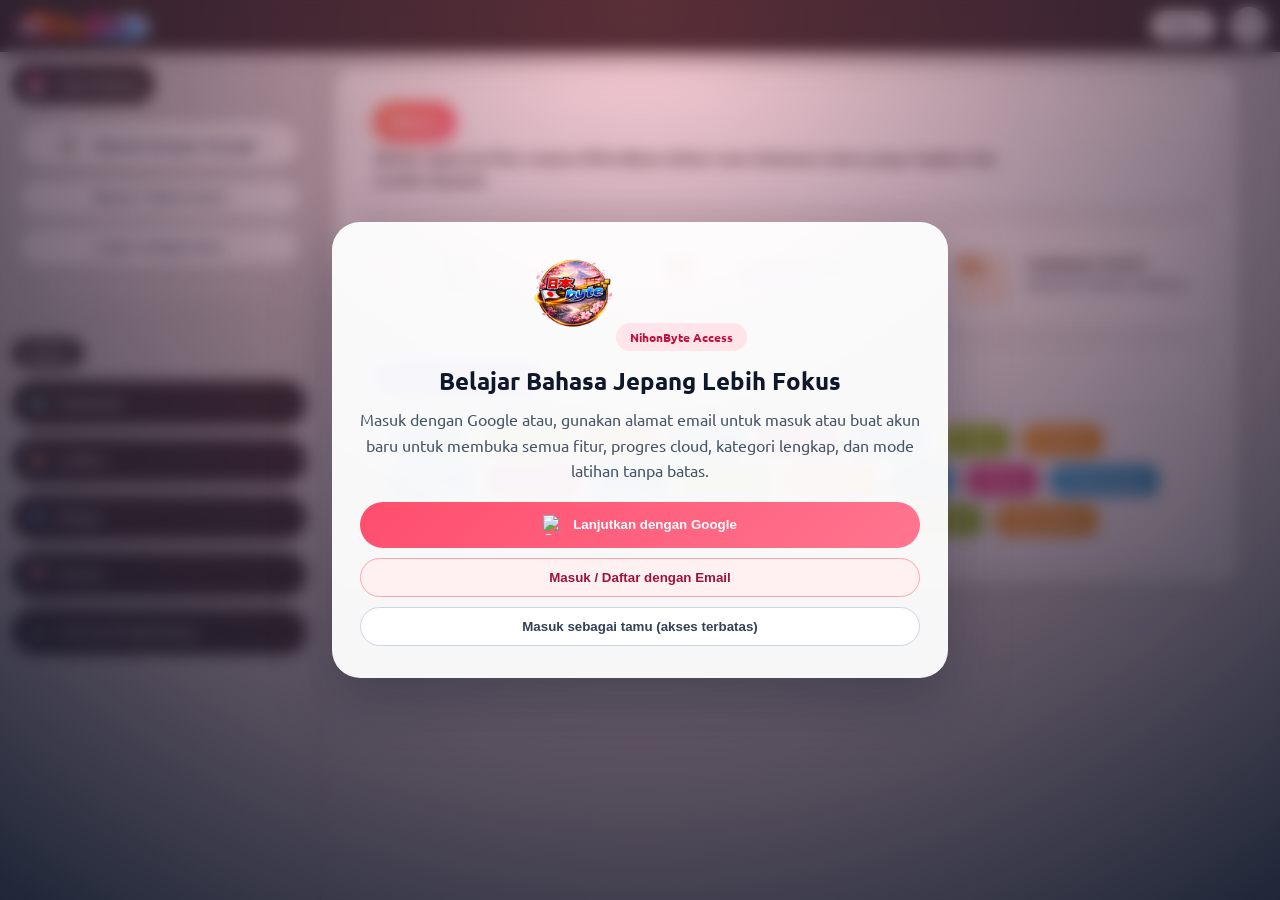
==== commit e3ad352e: "Update existing files and remove old modules" ====
--- a/index.html
+++ b/index.html
@@ -111,10 +111,7 @@
   <p class="sidebar-section-title">Menu</p>
   <!-- Duolingo-ish primary navigation (desktop). Dibangun via app.js -->
   <nav id="sidebar-duo-nav" class="sidebar-duo-nav" aria-label="Navigasi utama"></nav>
-  <div class="sidebar-tree">    <button class="menu-btn verb-form-menu-btn"><svg viewBox="0 0 24 24" class="inline-menu-icon" aria-hidden="true"><path d="M4 12a8 8 0 1 0 8-8v8Z"/><path d="M13 4a8 8 0 0 1 7 7h-7Z"/></svg> BENTUK KATA KERJA</button>
-
-    <button class="menu-btn adjective-form-menu-btn"><svg viewBox="0 0 24 24" class="inline-menu-icon" aria-hidden="true"><path d="M4 5a2 2 0 0 1 2-2h8l6 6v10a2 2 0 0 1-2 2H6a2 2 0 0 1-2-2V5Z"/><path d="M14 3v6h6"/></svg> BENTUK KATA SIFAT</button>
-
+  <div class="sidebar-tree">
     <!-- POLA KALIMAT -->
     <button class="menu-btn grammar-menu-btn"><svg viewBox="0 0 24 24" class="inline-menu-icon" aria-hidden="true"><path d="M4 5a2 2 0 0 1 2-2h6v17H6a2 2 0 0 0-2 2V5Zm8-2h6a2 2 0 0 1 2 2v17a2 2 0 0 0-2-2h-6V3Z"/></svg> GRAMMAR (文法)</button>
 
@@ -444,10 +441,6 @@
 </div>
 
 <script src="./data.js"></script>
-<script src="./modules/verb-forms/verb-forms-data.js"></script>
-<script src="./modules/verb-forms/verb-forms-logic.js"></script>
-<script src="./modules/adjective-forms/adjective-forms-data.js"></script>
-<script src="./modules/adjective-forms/adjective-forms-logic.js"></script>
 <script src="./modules/grammar/grammar-data.js"></script>
 <script src="./modules/grammar/grammar-logic.js"></script>
 <script src="./latihan/data-goi.js"></script>
--- a/style.css
+++ b/style.css
@@ -2956,6 +2956,11 @@
   z-index: 1300;
 }
 
+body.dashboard-modal-open,
+body.dashboard-modal-open .content-panel {
+  overflow: hidden !important;
+}
+
 .dashboard-modal {
   position: fixed;
   left: 50%;
@@ -3178,6 +3183,14 @@
     text-align: left;
   }
   .dashboard-history-meta { text-align: left; }
+}
+
+@media (max-width: 767px) and (orientation: portrait) {
+  .dashboard-modal {
+    top: 62px !important;
+    transform: translateX(-50%) !important;
+    max-height: calc(100dvh - var(--topbar-height) - var(--bottom-nav-height) - 24px) !important;
+  }
 }
 
 
@@ -3844,8 +3857,8 @@
   gap: 8px;
 }
 
-.form-brick strong { font-size: 1rem; color: #0f172a; }
-.form-brick span { color: #475569; font-size: 0.88rem; }
+.form-brick strong { font-size: 1rem; color: #ffffff; }
+.form-brick span { color: #1f2937; font-size: 0.88rem; }
 
 .form-poster {
   width: min(1100px, 94%);
@@ -3925,19 +3938,19 @@
   border: 2px solid rgba(203, 213, 225, 0.9);
   border-radius: 18px;
   padding: 14px 16px;
-  background: #ffffff;
+  background: #228b22;
   margin-bottom: 16px;
 }
 
 .forms-hub-head h2 {
   margin: 0;
-  color: #0f172a;
+  color: #ffffff;
   font-size: clamp(1.6rem, 2.2vw, 2rem);
 }
 
 .forms-hub-head p {
   margin: 6px 0 0;
-  color: #334155;
+  color: #ffffff;
 }
 
 
@@ -3952,7 +3965,7 @@
   display: grid;
   gap: 6px;
   font-weight: 700;
-  color: #1e293b;
+  color: #ffffff;
 }
 
 .forms-level-filter {
@@ -3987,7 +4000,7 @@
   border: 2px solid rgba(190, 24, 93, 0.18);
   border-radius: 16px;
   padding: 14px 16px;
-  background: linear-gradient(145deg, #fff1f6, #ffe4ef);
+  background: #FFD700;
   cursor: pointer;
   display: grid;
   align-content: center;
@@ -4003,15 +4016,15 @@
 }
 
 .form-brick-title {
-  font-size: 1.08rem;
+  font-size: 1.22rem;
   font-weight: 800;
-  color: #831843;
+  color: #0f172a;
 }
 
 .form-brick-desc {
-  color: #475569;
-  font-size: 0.93rem;
-  line-height: 1.35;
+  color: #1f2937;
+  font-size: 1.02rem;
+  line-height: 1.4;
 }
 
 .form-poster {
@@ -4788,6 +4801,20 @@
   color: #be123c;
 }
 
+.forms-page-btn:disabled {
+  cursor: not-allowed;
+  opacity: 0.45;
+}
+
+.forms-page-dots {
+  display: inline-flex;
+  align-items: center;
+  justify-content: center;
+  min-width: 24px;
+  color: #64748b;
+  font-weight: 700;
+}
+
 @media (max-width: 767px) {
   .forms-page-btn {
     width: 34px;
@@ -4876,11 +4903,21 @@
 
 /* Follow-up 6: title card bentuk kata kerja tampil suffix saja (~る, ~ます, dst) */
 .form-brick-title-only {
-  display: block;
-  font-size: 1.22rem;
+  display: inline-flex;
+  align-items: center;
+  width: fit-content;
+  max-width: 100%;
+  padding: 7px 14px;
+  border-radius: 999px;
+  background: #228b22;
+  color: #ffffff;
+  box-shadow: 0 10px 20px -16px rgba(16, 185, 129, 0.8);
+  font-size: 1.05rem;
   font-weight: 800;
-  color: #0f172a;
   margin-bottom: 6px;
+  line-height: 1.25;
+  white-space: normal;
+  word-break: break-word;
 }
 
 /* =========================================
@@ -5711,6 +5748,7 @@
   background: rgba(255, 255, 255, 0.95);
   border-radius: 18px;
   padding: 14px 12px;
+  box-sizing: border-box;
   text-align: left;
   box-shadow: 0 10px 18px rgba(0, 0, 0, 0.12);
   display: grid;
@@ -6364,6 +6402,11 @@
   .bottom-nav-hub__menu-icon--verb {
     background: linear-gradient(135deg, #93c5fd, #60a5fa);
     color: #1e3a8a;
+  }
+
+  .bottom-nav-hub__menu-icon--grammar {
+    background: linear-gradient(135deg, #fecaca, #fb7185);
+    color: #9f1239;
   }
 
   .bottom-nav-hub__menu-icon--adjective {
@@ -8564,8 +8607,8 @@
   }
 
   .dashboard-profile-card h2 {
-    font-size: 1.1rem !important;
-    margin-top: 0 !important;
+    font-size: 1.5rem !important;
+    margin-top: 9px !important;
   }
 
   .dashboard-email {
@@ -11315,26 +11358,26 @@
   border: 2px solid rgba(203, 213, 225, 0.9);
   border-radius: 18px;
   padding: 14px 16px;
-  background: #ffffff;
+  background: #228b22;
   margin-bottom: 16px;
 }
 
 .gr-hub-head h2 {
   margin: 0;
-  color: #0f172a;
+  color: #ffffff;
   font-size: clamp(1.6rem, 2.2vw, 2rem);
 }
 
 .gr-hub-head p {
   margin: 6px 0 0;
-  color: #334155;
+  color: #ffffff;
 }
 
 .gr-level-filter-wrap {
   display: grid;
   gap: 6px;
   font-weight: 700;
-  color: #1e293b;
+  color: #ffffff;
 }
 
 .gr-level-filter {
@@ -11359,7 +11402,7 @@
   border: 2px solid rgba(190, 24, 93, 0.18);
   border-radius: 16px;
   padding: 14px 16px;
-  background: linear-gradient(145deg, #fff1f6, #ffe4ef);
+  background: #FFD700;
   cursor: pointer;
   display: grid;
   align-content: center;
@@ -11375,11 +11418,21 @@
 }
 
 .gr-brick-title {
-  display: block;
-  font-size: 1.22rem;
+  display: inline-flex;
+  align-items: center;
+  width: fit-content;
+  max-width: 100%;
+  padding: 7px 14px;
+  border-radius: 999px;
+  background: #228b22;
+  color: #ffffff;
+  box-shadow: 0 10px 20px -16px rgba(16, 185, 129, 0.8);
+  font-size: 1.05rem;
   font-weight: 800;
-  color: #0f172a;
   margin-bottom: 6px;
+  line-height: 1.25;
+  white-space: normal;
+  word-break: break-word;
 }
 
 .gr-brick-desc {
@@ -11438,6 +11491,20 @@
   color: #be123c;
 }
 
+.gr-page-btn:disabled {
+  cursor: not-allowed;
+  opacity: 0.45;
+}
+
+.gr-page-dots {
+  display: inline-flex;
+  align-items: center;
+  justify-content: center;
+  min-width: 24px;
+  color: #64748b;
+  font-weight: 700;
+}
+
 /* ── Poster (Detail Page) ── */
 .gr-poster {
   width: min(1240px, calc(100% - 30px));
@@ -11489,9 +11556,30 @@
 
 .gr-group-panel h4 {
   margin: 0;
-  color: #1d4ed8;
-  font-size: 1.06rem;
+  display: inline-flex;
+  align-items: center;
+  width: fit-content;
+  max-width: 100%;
+  padding: 6px 12px;
+  border-radius: 999px;
+  background: #228b22;
+  color: #ffffff;
+  font-size: 1rem;
   font-weight: 800;
+  line-height: 1.2;
+  white-space: normal;
+  word-break: break-word;
+}
+
+@media (min-width: 768px) {
+  .gr-brick-title,
+  .form-brick-title-only {
+    font-size: 0.94rem;
+    padding: 6px 12px;
+    white-space: nowrap;
+    overflow: hidden;
+    text-overflow: ellipsis;
+  }
 }
 
 .gr-group-desc {
@@ -11903,7 +11991,7 @@
   stroke: none !important;
 }
 
-@media (min-width: 768px), screen and (orientation: landscape) and (max-height: 520px) {
+@media screen and (min-width: 768px) {
   #grid.hub-mode {
     padding: 16px 18px 30px !important;
     grid-template-columns: minmax(0, 1fr) !important;
@@ -11915,6 +12003,23 @@
     width: 100% !important;
     max-width: none !important;
     margin: 0 !important;
+  }
+
+  .menu-hub-screen {
+    box-sizing: border-box !important;
+    padding: 16px 18px 18px !important;
+    border-radius: 20px !important;
+    border: 1px solid #c0bfbc !important;
+    background: #ffffff !important;
+    box-shadow: 0 8px 18px rgba(34, 139, 34, 0.08) !important;
+  }
+
+  .menu-hub-screen .menu-hub-header,
+  .menu-hub-screen .menu-panel-grid,
+  .menu-hub-screen .menu-hub-section-card--kotoba,
+  .menu-panel-card {
+    box-sizing: border-box !important;
+    max-width: 100% !important;
   }
 
   .menu-hub-screen .menu-hub-header {
@@ -11942,6 +12047,7 @@
   .menu-panel-grid {
     grid-template-columns: repeat(auto-fit, minmax(220px, 1fr)) !important;
     gap: 14px !important;
+    grid-auto-rows: 108px !important;
   }
 
   .menu-panel-card--letters { order: 1; }
@@ -11951,7 +12057,8 @@
   .menu-panel-card--expressions { order: 5; }
 
   .menu-panel-card {
-    min-height: 116px !important;
+    min-height: 108px !important;
+    height: 108px !important;
     padding: 14px !important;
     border-radius: 18px !important;
     border: 1px solid var(--nb-native-border) !important;
@@ -11960,17 +12067,35 @@
     grid-template-columns: 60px minmax(0, 1fr) !important;
     align-items: center !important;
     gap: 12px !important;
-  }
-
-  .menu-panel-card strong {
+    overflow: hidden !important;
+  }
+
+  .menu-panel-card__body strong {
     color: var(--nb-native-text) !important;
-    font-size: 1.1rem !important;
-    line-height: 1.14 !important;
-  }
-
-  .menu-panel-card span {
+    font-size: 0.90rem !important;
+    line-height: 1.12 !important;
+    display: block;
+    max-width: 100%;
+    white-space: nowrap !important;
+    overflow: hidden !important;
+    text-overflow: ellipsis !important;
+  }
+
+  .menu-panel-card__body > span {
     color: #56657a !important;
+    font-size: 0.86rem !important;
+    display: block;
+    margin-top: 4px;
+    white-space: nowrap !important;
+    overflow: hidden !important;
+    text-overflow: ellipsis !important;
+    max-width: 100%;
+  }
+
+  .menu-panel-card--expressions .menu-panel-card__body strong {
     font-size: 0.9rem !important;
+    white-space: nowrap !important;
+    letter-spacing: 0 !important;
   }
 
   .menu-panel-card--letters {
@@ -12024,12 +12149,48 @@
   }
 
   .menu-hub-screen .hub-level-btn--category {
-    background: #eef2ff !important;
-    border: 1px solid #d8def8 !important;
-    color: #283a63 !important;
+    position: relative !important;
+    background: linear-gradient(135deg, #1ea7e1, #0b8fc6) !important;
+    border: 0 !important;
+    color: #ffffff !important;
     font-weight: 820 !important;
-    border-radius: 999px !important;
-    padding: 8px 12px !important;
+    border-radius: 9px !important;
+    padding: 8px 13px 8px 24px !important;
+    clip-path: polygon(11px 0, 100% 0, 100% 100%, 11px 100%, 0 50%) !important;
+    box-shadow: 0 6px 12px rgba(15, 23, 42, 0.16) !important;
+  }
+
+  .menu-hub-screen .hub-level-btn--category::before {
+    content: "" !important;
+    position: absolute !important;
+    left: 10px !important;
+    top: 50% !important;
+    width: 5px !important;
+    height: 5px !important;
+    border-radius: 50% !important;
+    background: rgba(255, 255, 255, 0.98) !important;
+    transform: translateY(-50%) !important;
+    pointer-events: none !important;
+  }
+
+  .menu-hub-screen .menu-hub-section-card--kotoba .hub-level-btn--category:nth-child(5n + 1) {
+    background: linear-gradient(135deg, #1ea7e1, #0b8fc6) !important;
+  }
+
+  .menu-hub-screen .menu-hub-section-card--kotoba .hub-level-btn--category:nth-child(5n + 2) {
+    background: linear-gradient(135deg, #99c907, #7fb100) !important;
+  }
+
+  .menu-hub-screen .menu-hub-section-card--kotoba .hub-level-btn--category:nth-child(5n + 3) {
+    background: linear-gradient(135deg, #ff9f1f, #f08700) !important;
+  }
+
+  .menu-hub-screen .menu-hub-section-card--kotoba .hub-level-btn--category:nth-child(5n + 4) {
+    background: linear-gradient(135deg, #2db3e9, #1398ce) !important;
+  }
+
+  .menu-hub-screen .menu-hub-section-card--kotoba .hub-level-btn--category:nth-child(5n) {
+    background: linear-gradient(135deg, #f34a8b, #df236f) !important;
   }
 
   .hub-screen--practice .hub-practice-shell {
@@ -12039,7 +12200,7 @@
     padding: 16px 18px 18px !important;
     border-radius: 20px !important;
     border: 1px solid #c0bfbc !important;
-    background: var(--nb-native-surface) !important;
+    background: #ffffff !important;
     box-shadow: 0 8px 18px rgba(34, 139, 34, 0.08) !important;
   }
 
@@ -12169,21 +12330,41 @@
   }
 }
 
-@media screen and (orientation: landscape) and (max-height: 520px) {
+@media screen and (max-width: 767px) and (orientation: landscape) and (max-height: 520px) {
   #grid.hub-mode {
     padding: 10px 12px 16px !important;
+  }
+
+  .menu-hub-screen {
+    box-sizing: border-box !important;
+    padding: 12px !important;
+    border-radius: 16px !important;
+    border: 1px solid #c0bfbc !important;
+    background: #ffffff !important;
+    box-shadow: 0 8px 18px rgba(34, 139, 34, 0.08) !important;
+  }
+
+  .menu-hub-screen .menu-hub-header,
+  .menu-hub-screen .menu-panel-grid,
+  .menu-hub-screen .menu-hub-section-card--kotoba,
+  .menu-panel-card {
+    box-sizing: border-box !important;
+    max-width: 100% !important;
   }
 
   .menu-panel-grid {
     grid-template-columns: repeat(auto-fit, minmax(180px, 1fr)) !important;
     gap: 10px !important;
+    grid-auto-rows: 86px !important;
   }
 
   .menu-panel-card {
-    min-height: 92px !important;
+    min-height: 86px !important;
+    height: 86px !important;
     padding: 10px !important;
     grid-template-columns: 48px minmax(0, 1fr) !important;
     gap: 10px !important;
+    overflow: hidden !important;
   }
 
   .menu-panel-card--letters {
@@ -12205,12 +12386,23 @@
     height: 30px;
   }
 
-  .menu-panel-card strong {
-    font-size: 0.95rem !important;
-  }
-
-  .menu-panel-card span {
-    font-size: 0.78rem !important;
+  .menu-panel-card__body strong {
+    font-size: 0.88rem !important;
+    white-space: nowrap !important;
+    overflow: hidden !important;
+    text-overflow: ellipsis !important;
+  }
+
+  .menu-panel-card__body > span {
+    font-size: 0.74rem !important;
+    white-space: nowrap !important;
+    overflow: hidden !important;
+    text-overflow: ellipsis !important;
+  }
+
+  .menu-panel-card--expressions .menu-panel-card__body strong {
+    font-size: 0.8rem !important;
+    white-space: nowrap !important;
   }
 
   .hub-screen--practice .hub-practice-shell {
@@ -12254,47 +12446,374 @@
 
 /* mobile portrait: hanya polish warna menu latihan (UX tetap sama) */
 @media (max-width: 767px) and (orientation: portrait) {
+  .bottom-nav-hub {
+    padding: calc(var(--topbar-height) + 8px) 10px calc(var(--bottom-nav-height) + env(safe-area-inset-bottom) + 8px) !important;
+    overflow-x: hidden !important;
+  }
+
+  .bottom-nav-hub__screen {
+    gap: 10px !important;
+  }
+
+  .bottom-nav-hub__screen--menu {
+    background: #f3f4f6 !important;
+    border: 1px solid #c7c6c2 !important;
+    border-radius: 16px !important;
+    padding: 10px !important;
+    box-shadow: 0 8px 16px rgba(15, 23, 42, 0.08) !important;
+  }
+
+  .bottom-nav-hub__screen--menu .bottom-nav-hub__header,
+  .bottom-nav-hub__screen--menu .bottom-nav-hub__menu-card,
+  .bottom-nav-hub__screen--menu .bottom-nav-hub__group {
+    border: 1px solid #bebdb8 !important;
+    box-shadow: 0 6px 12px rgba(15, 23, 42, 0.08) !important;
+  }
+
+  .bottom-nav-hub__header {
+    border-radius: 14px !important;
+    padding: 12px !important;
+  }
+
+  .bottom-nav-hub__header h2 {
+    font-size: 1.08rem !important;
+    line-height: 1.06 !important;
+  }
+
+  .bottom-nav-hub__header p {
+    margin-top: 4px !important;
+    font-size: 0.74rem !important;
+    line-height: 1.28 !important;
+  }
+
+  .bottom-nav-hub__menu-grid {
+    grid-template-columns: repeat(2, minmax(0, 1fr)) !important;
+    gap: 10px !important;
+    grid-auto-rows: 96px !important;
+  }
+
+  .bottom-nav-hub__menu-card--expressions {
+    grid-column: 1 / -1 !important;
+  }
+
+  .bottom-nav-hub__menu-grid > .bottom-nav-hub__menu-card--expressions:not(:last-child) {
+    grid-column: auto !important;
+  }
+
+  .bottom-nav-hub__screen--menu .bottom-nav-hub__menu-card {
+    min-height: 96px !important;
+    height: 96px !important;
+    max-height: 96px !important;
+    box-sizing: border-box !important;
+    padding: 10px !important;
+    border-radius: 18px !important;
+    border: 1px solid #bebdb8 !important;
+    background: #ffffff !important;
+    box-shadow: 0 6px 12px rgba(15, 23, 42, 0.08) !important;
+    display: grid !important;
+    grid-template-columns: 46px minmax(0, 1fr) !important;
+    align-items: center !important;
+    gap: 8px !important;
+    overflow: hidden !important;
+    align-self: stretch !important;
+  }
+
+  .bottom-nav-hub__screen--menu .bottom-nav-hub__menu-card--letters {
+    min-height: 96px !important;
+    height: 96px !important;
+    max-height: 96px !important;
+  }
+
+  .bottom-nav-hub__screen--menu .bottom-nav-hub__menu-body {
+    min-width: 0;
+    display: block;
+  }
+
+  .bottom-nav-hub__screen--menu .bottom-nav-hub__menu-body strong {
+    display: block;
+    color: var(--nb-native-text) !important;
+    font-size: 0.9rem !important;
+    line-height: 1.12 !important;
+    white-space: nowrap !important;
+    overflow: hidden !important;
+    text-overflow: ellipsis !important;
+  }
+
+  .bottom-nav-hub__screen--menu .bottom-nav-hub__menu-body > span {
+    display: block;
+    margin-top: 4px;
+    color: #56657a !important;
+    font-size: 0.86rem !important;
+    white-space: nowrap !important;
+    overflow: hidden !important;
+    text-overflow: ellipsis !important;
+  }
+
+  .bottom-nav-hub__screen--menu .bottom-nav-hub__menu-card--letters .bottom-nav-hub__menu-body > span {
+    display: none !important;
+  }
+
+  .bottom-nav-hub__screen--menu .bottom-nav-hub__menu-card--letters .bottom-nav-hub__menu-body strong {
+    display: block !important;
+    margin: 0 !important;
+    line-height: 1.05 !important;
+  }
+
+  .bottom-nav-hub__screen--menu .bottom-nav-hub__letter-btn-row {
+    display: flex !important;
+    align-items: center;
+    gap: 6px;
+    margin-top: 0 !important;
+  }
+
+  .bottom-nav-hub__screen--menu .bottom-nav-hub__menu-card--letters .bottom-nav-hub__menu-body {
+    display: flex !important;
+    flex-direction: column !important;
+    justify-content: center !important;
+    gap: 4px !important;
+  }
+
+  .bottom-nav-hub__screen--menu .bottom-nav-hub__letter-btn {
+    width: 18px !important;
+    height: 18px !important;
+    border-radius: 6px !important;
+    border: 1px solid #b7b7b3 !important;
+    background: #ffffff !important;
+    color: #e44773 !important;
+    font-size: 0.68rem !important;
+    font-weight: 900 !important;
+    line-height: 1 !important;
+    box-shadow: 0 2px 6px rgba(15, 23, 42, 0.08) !important;
+    padding: 0 !important;
+  }
+
+  .bottom-nav-hub__screen--menu .bottom-nav-hub__menu-icon {
+    width: 34px !important;
+    height: 34px !important;
+    border-radius: 9px !important;
+    display: inline-flex;
+    align-items: center;
+    justify-content: center;
+    border: 1px solid rgba(148, 163, 184, 0.28) !important;
+    box-shadow: inset 0 1px 0 rgba(255, 255, 255, 0.9);
+  }
+
+  .bottom-nav-hub__screen--menu .bottom-nav-hub__menu-icon img {
+    width: 19px !important;
+    height: 19px !important;
+    object-fit: contain;
+    display: block;
+  }
+
+  .bottom-nav-hub__screen--menu .bottom-nav-hub__menu-icon--letters {
+    background: linear-gradient(150deg, #fff6ea, #ffece0) !important;
+  }
+
+  .bottom-nav-hub__screen--menu .bottom-nav-hub__menu-icon--grammar {
+    background: linear-gradient(150deg, #fff2ef, #ffe6df) !important;
+  }
+
+  .bottom-nav-hub__screen--menu .bottom-nav-hub__menu-icon--verb {
+    background: linear-gradient(150deg, #ebf6ff, #def0ff) !important;
+  }
+
+  .bottom-nav-hub__screen--menu .bottom-nav-hub__menu-icon--adjective {
+    background: linear-gradient(150deg, #f3edff, #ece3ff) !important;
+  }
+
+  .bottom-nav-hub__screen--menu .bottom-nav-hub__menu-icon--expressions {
+    background: linear-gradient(150deg, #fff5e8, #ffe9d0) !important;
+  }
+
+  .bottom-nav-hub__group {
+    border-radius: 14px !important;
+    padding: 10px !important;
+  }
+
+  .bottom-nav-hub__capsule {
+    padding: 6px 11px !important;
+    font-size: 0.82rem !important;
+  }
+
+  .bottom-nav-hub__chips {
+    gap: 6px !important;
+  }
+
+  .bottom-nav-hub__chip {
+    min-height: 30px !important;
+    padding: 6px 9px !important;
+    font-size: 0.72rem !important;
+    white-space: nowrap !important;
+    line-height: 1 !important;
+  }
+
+  .bottom-nav-hub__screen--menu .bottom-nav-hub__group--kotoba .bottom-nav-hub__chips {
+    flex-wrap: wrap !important;
+    overflow-x: visible !important;
+    padding-bottom: 0 !important;
+    gap: 9px !important;
+  }
+
+  .bottom-nav-hub__screen--menu .bottom-nav-hub__group--kotoba .bottom-nav-hub__chip {
+    flex: 0 1 auto !important;
+    max-width: 100% !important;
+    position: relative !important;
+    border: 0 !important;
+    border-radius: 8px !important;
+    min-height: 28px !important;
+    padding: 7px 10px 7px 20px !important;
+    font-size: 0.74rem !important;
+    line-height: 1 !important;
+    box-shadow: 0 3px 7px rgba(15, 23, 42, 0.14) !important;
+    font-weight: 820 !important;
+    color: #ffffff !important;
+    clip-path: polygon(9px 0, 100% 0, 100% 100%, 9px 100%, 0 50%) !important;
+  }
+
+  .bottom-nav-hub__screen--menu .bottom-nav-hub__group--kotoba .bottom-nav-hub__chip::before {
+    content: "" !important;
+    position: absolute !important;
+    left: 8px !important;
+    top: 50% !important;
+    width: 4px !important;
+    height: 4px !important;
+    border-radius: 50% !important;
+    background: rgba(255, 255, 255, 0.98) !important;
+    transform: translateY(-50%) !important;
+    pointer-events: none !important;
+  }
+
+  .bottom-nav-hub__screen--menu .bottom-nav-hub__group--kotoba .bottom-nav-hub__chip:nth-child(5n + 1) {
+    background: linear-gradient(135deg, #1ea7e1, #0b8fc6) !important;
+  }
+
+  .bottom-nav-hub__screen--menu .bottom-nav-hub__group--kotoba .bottom-nav-hub__chip:nth-child(5n + 2) {
+    background: linear-gradient(135deg, #99c907, #7fb100) !important;
+  }
+
+  .bottom-nav-hub__screen--menu .bottom-nav-hub__group--kotoba .bottom-nav-hub__chip:nth-child(5n + 3) {
+    background: linear-gradient(135deg, #ff9f1f, #f08700) !important;
+  }
+
+  .bottom-nav-hub__screen--menu .bottom-nav-hub__group--kotoba .bottom-nav-hub__chip:nth-child(5n + 4) {
+    background: linear-gradient(135deg, #2db3e9, #1398ce) !important;
+  }
+
+  .bottom-nav-hub__screen--menu .bottom-nav-hub__group--kotoba .bottom-nav-hub__chip:nth-child(5n) {
+    background: linear-gradient(135deg, #f34a8b, #df236f) !important;
+  }
+
   .bottom-nav-hub__screen--practice .bottom-nav-hub__header {
-    background: linear-gradient(180deg, #f8fbff, #eef4ff) !important;
-    border: 1px solid #d8e3f3 !important;
-    box-shadow: 0 8px 18px rgba(15, 23, 42, 0.08) !important;
+    background: #228b22 !important;
+    border: 1px solid rgba(34, 139, 34, 0.38) !important;
+    box-shadow: none !important;
+    border-radius: 14px !important;
+    padding: 12px !important;
+  }
+
+  .bottom-nav-hub__screen--practice .latihan-lock-banner {
+    margin-bottom: 0px !important;
+    grid-column: 1 / -1 !important;
+  }
+
+  .bottom-nav-hub__screen--practice .latihan-lock-banner__inner {
+    padding: 10px 12px !important;
+    border-radius: 12px !important;
+    font-size: 0.64rem !important;
+    line-height: 1.22 !important;
+    width: 100% !important;
+    box-sizing: border-box !important;
   }
 
   .bottom-nav-hub__screen--practice .bottom-nav-hub__header h2 {
-    color: #0f172a !important;
+    color: #ffffff !important;
+    font-size: 1.55rem !important;
+    line-height: 1 !important;
+    margin-bottom: 4px !important;
   }
 
   .bottom-nav-hub__screen--practice .bottom-nav-hub__header p {
-    color: #334155 !important;
-    font-weight: 650 !important;
+    color: #ffffff !important;
+    font-weight: 760 !important;
+    font-size: 0.78rem !important;
+    line-height: 1.3 !important;
   }
 
   .bottom-nav-hub__screen--practice .bottom-nav-hub__practice-wrapper {
-    background: #f9fbff !important;
-    border-color: #d8e3f3 !important;
-    box-shadow: 0 8px 18px rgba(15, 23, 42, 0.08) !important;
-  }
-
-  .bottom-nav-hub__screen--practice .bottom-nav-hub__capsule--goi {
-    background: linear-gradient(135deg, #ef3d92, #d91f7d) !important;
-  }
-
-  .bottom-nav-hub__screen--practice .bottom-nav-hub__capsule--bunpou {
-    background: linear-gradient(135deg, #7a64f7, #5a53e4) !important;
-  }
-
-  .bottom-nav-hub__screen--practice .bottom-nav-hub__capsule--dokkai {
-    background: linear-gradient(135deg, #fb8a2f, #f1641b) !important;
-  }
-
+    display: grid !important;
+    grid-template-columns: 1fr !important;
+    gap: 10px !important;
+    border-radius: 14px !important;
+    padding: 10px !important;
+    background: #ffffff !important;
+    border: 1px solid #c0bfbc !important;
+    box-shadow: 0 8px 18px rgba(34, 139, 34, 0.08) !important;
+  }
+
+  .bottom-nav-hub__screen--practice .bottom-nav-hub__group {
+    background: #FFD700 !important;
+    border: 1px solid #b9b8b4 !important;
+    border-radius: 14px !important;
+    box-shadow: 0 8px 16px rgba(15, 23, 42, 0.06) !important;
+    padding: 10px 10px 9px !important;
+    margin: 0 !important;
+  }
+
+  .bottom-nav-hub__screen--practice .bottom-nav-hub__group:last-child {
+    margin-bottom: 0 !important;
+  }
+
+  .bottom-nav-hub__screen--practice .bottom-nav-hub__capsule {
+    background: var(--nb-forest) !important;
+    color: #ffffff !important;
+    border-radius: 999px !important;
+    font-size: 0.82rem !important;
+    font-weight: 890 !important;
+    padding: 6px 10px !important;
+    margin-bottom: 10px !important;
+  }
+
+  .bottom-nav-hub__screen--practice .bottom-nav-hub__capsule--goi,
+  .bottom-nav-hub__screen--practice .bottom-nav-hub__capsule--bunpou,
+  .bottom-nav-hub__screen--practice .bottom-nav-hub__capsule--dokkai,
   .bottom-nav-hub__screen--practice .bottom-nav-hub__capsule--choukai {
-    background: linear-gradient(135deg, #2e96f5, #2563eb) !important;
+    background: var(--nb-forest) !important;
+  }
+
+  .bottom-nav-hub__screen--practice .bottom-nav-hub__chips {
+    display: grid !important;
+    grid-template-columns: repeat(5, minmax(0, 1fr)) !important;
+    gap: 6px !important;
   }
 
   .bottom-nav-hub__screen--practice .bottom-nav-hub__chip {
-    background: #1f2b3d !important;
-    border-color: #334155 !important;
-    color: #f8fafc !important;
+    min-width: 0 !important;
+    width: 100% !important;
+    min-height: 30px !important;
+    padding: 6px 0 !important;
+    border-radius: 999px !important;
+    border: 1px solid var(--nb-forest) !important;
+    background: var(--nb-sunset) !important;
+    color: var(--nb-ink) !important;
+    font-size: 0.74rem !important;
+    font-weight: 850 !important;
+    line-height: 1 !important;
+    box-shadow: none !important;
+  }
+
+  .bottom-nav-hub__screen--practice .bottom-nav-hub__chip[disabled],
+  .bottom-nav-hub__screen--practice .bottom-nav-hub__chip[aria-disabled="true"] {
+    background: #F9F6EE !important;
+    border-color: var(--nb-forest) !important;
+    color: rgba(36, 37, 38, 0.42) !important;
+    opacity: 1 !important;
+  }
+
+  .bottom-nav-hub__screen--practice .bottom-nav-hub__note {
+    margin-top: 8px !important;
+    border-radius: 999px !important;
+    font-size: 0.72rem !important;
+    line-height: 1.2 !important;
   }
 
   .bottom-nav-hub__screen--practice .bottom-nav-hub__note--choukai {
@@ -12309,8 +12828,15 @@
     }
 }
 
-@media screen and (orientation: landscape) and (max-height: 520px) {
+@media screen and (min-width: 768px) and (orientation: landscape) and (max-height: 520px) {
     .hub-screen--practice .hub-header--practice {
-      width: 94% !important
+      padding: 14px 10px !important;
     }
 }
+
+/* Dashboard modal scroll lock hard override (desktop + mobile landscape included) */
+body.dashboard-modal-open:not(.training-session):not(.review-mode-active) .content-panel {
+  overflow: hidden !important;
+  overflow-y: hidden !important;
+  overflow-x: hidden !important;
+}
--- a/flashcard/flashcard.css
+++ b/flashcard/flashcard.css
@@ -408,6 +408,7 @@
   .kc-poster {
     width: min(980px, calc(100% - 16px));
     padding: 12px 16px 20px;
+    margin-top: -35px;
   }
 
   /* Header */
@@ -489,7 +490,7 @@
   /* Poster */
   .kc-poster {
     width: min(980px, calc(100% - 16px));
-    padding: 8px 12px 12px;
+    padding: 0px 12px 12px;
   }
 
   /* Header */
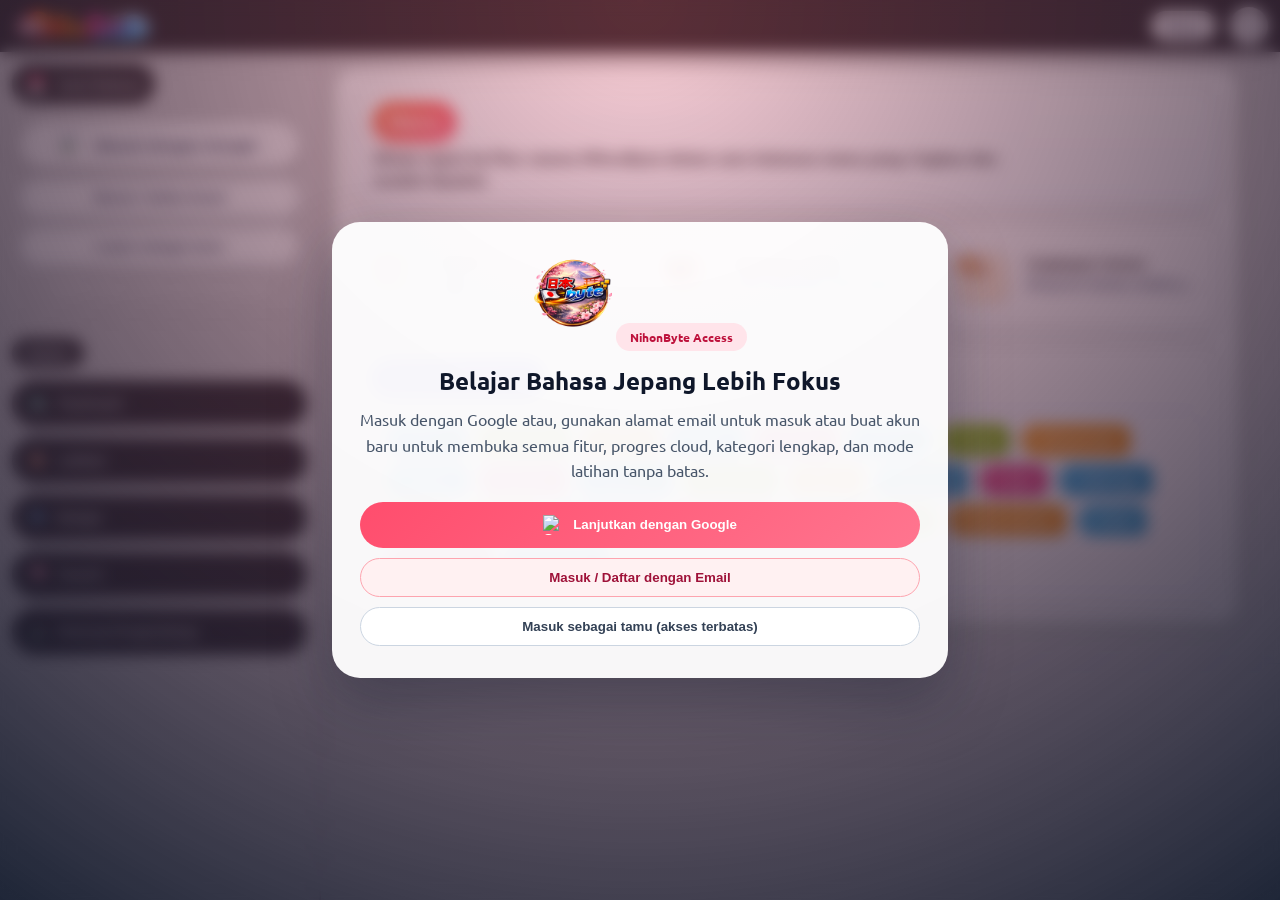
==== commit a320e2ef: "Update Vocab Data" ====
--- a/index.html
+++ b/index.html
@@ -267,6 +267,7 @@
       <optgroup label="KATA KERJA">
         <option value="verb-godan">KATA KERJA GODAN</option>
         <option value="verb-ru">KATA KERJA ICHIDAN</option>
+        <option value="verb-irregular">KATA KERJA IRREGULAR</option>
         <option value="verb-suru">KATA KERJA SURU</option>
       </optgroup>
       <optgroup label="KATA SIFAT">
@@ -324,6 +325,7 @@
         <div class="category-grid" id="categoryGrid">
           <button class="cat-btn" data-type="verb-godan">KATA KERJA GODAN</button>
           <button class="cat-btn" data-type="verb-ru">KATA KERJA ICHIDAN</button>
+          <button class="cat-btn" data-type="verb-irregular">KATA KERJA IRREGULAR</button>
           <button class="cat-btn" data-type="verb-suru">KATA KERJA SURU</button>
           <button class="cat-btn" data-type="adj-i">KATA SIFAT い</button>
           <button class="cat-btn" data-type="adj-na">KATA SIFAT な</button>
@@ -440,7 +442,7 @@
   </div>
 </div>
 
-<script src="./data.js"></script>
+<script src="./modules/vocab/vocab-data.js"></script>
 <script src="./modules/grammar/grammar-data.js"></script>
 <script src="./modules/grammar/grammar-logic.js"></script>
 <script src="./latihan/data-goi.js"></script>
--- a/style.css
+++ b/style.css
@@ -2453,6 +2453,31 @@
   .letter-poster h2 { font-size: 1.2rem !important; }
 }
 
+@media (max-width: 767px) and (orientation: portrait) {
+  .letter-poster {
+    content-visibility: auto;
+    contain: layout paint style;
+    contain-intrinsic-size: 520px;
+    box-shadow: none !important;
+    background: #ffffff !important;
+  }
+
+  .letter-grid-mobile {
+    contain: layout paint;
+  }
+
+  .letter-cell,
+  .letter-label,
+  .letter-empty {
+    transition: none !important;
+    box-shadow: none !important;
+  }
+
+  .letter-poster-body {
+    overscroll-behavior-x: contain;
+  }
+}
+
 /* =========================================
    UI LOGIN & PROFIL (SIDEBAR) - VERSI BULAT KECE
 ========================================= */
@@ -11408,6 +11433,7 @@
   align-content: center;
   gap: 8px;
   text-align: left;
+  overflow: hidden;
   transition: transform .18s ease, box-shadow .18s ease, border-color .18s ease;
 }
 
@@ -11418,10 +11444,11 @@
 }
 
 .gr-brick-title {
-  display: inline-flex;
-  align-items: center;
-  width: fit-content;
-  max-width: 100%;
+  display: block;
+  width: 50%;
+  min-width: 0;
+  max-width: 50%;
+  box-sizing: border-box;
   padding: 7px 14px;
   border-radius: 999px;
   background: #228b22;
@@ -11431,8 +11458,9 @@
   font-weight: 800;
   margin-bottom: 6px;
   line-height: 1.25;
-  white-space: normal;
-  word-break: break-word;
+  white-space: nowrap;
+  overflow: hidden;
+  text-overflow: ellipsis;
 }
 
 .gr-brick-desc {
@@ -11712,6 +11740,21 @@
   }
 }
 
+@media (max-width: 767px) and (orientation: portrait) {
+  .gr-brick {
+    overflow: hidden;
+  }
+
+  .gr-brick-title {
+    width: 50% !important;
+    min-width: 0;
+    max-width: 50% !important;
+    white-space: nowrap;
+    overflow: hidden;
+    text-overflow: ellipsis;
+  }
+}
+
 /* ═══════════════════════════════════════════════════════════
    LETTER CIRCLE BUTTONS (あ / ア) — inside Huruf panel card
    Clean native style — no pink, slate/dark tones
@@ -12840,3 +12883,80 @@
   overflow-y: hidden !important;
   overflow-x: hidden !important;
 }
+
+/* Letter poster perf tune - mobile only (portrait + landscape) */
+@media (max-width: 767px) and (orientation: portrait),
+       screen and (max-width: 767px) and (orientation: landscape) and (max-height: 520px) {
+  .letter-poster {
+    background: #ffffff !important;
+    backdrop-filter: none !important;
+    -webkit-backdrop-filter: none !important;
+    box-shadow: none !important;
+  }
+
+  .letter-poster-body {
+    overflow-x: auto !important;
+    overflow-y: visible !important;
+    -webkit-overflow-scrolling: touch !important;
+  }
+
+  .letter-cell,
+  .letter-label,
+  .letter-empty {
+    transition: none !important;
+    animation: none !important;
+    box-shadow: none !important;
+    filter: none !important;
+  }
+
+  .letter-cell:hover,
+  .letter-label:hover,
+  .letter-empty:hover {
+    transform: none !important;
+    box-shadow: none !important;
+  }
+}
+
+/* iOS landscape stabilize (Safari + Chrome iOS only, Android untouched) */
+@media screen and (orientation: landscape) and (min-width: 768px) and (max-width: 1366px) {
+  .ios-device,
+  .ios-device body {
+    overflow: auto !important;
+    height: auto !important;
+  }
+
+  .ios-device .app-body-shell {
+    position: relative !important;
+    top: auto !important;
+    left: auto !important;
+    right: auto !important;
+    bottom: auto !important;
+    margin-top: var(--topbar-height) !important;
+    min-height: calc(100dvh - var(--topbar-height)) !important;
+    height: auto !important;
+  }
+
+  .ios-device #sidebar,
+  .ios-device .content-panel {
+    height: calc(100dvh - var(--topbar-height)) !important;
+    max-height: calc(100dvh - var(--topbar-height)) !important;
+  }
+
+  .ios-device .content-panel {
+    padding-bottom: calc(54px + env(safe-area-inset-bottom)) !important;
+  }
+
+  .ios-device .menu-panel-card {
+    align-items: center !important;
+  }
+
+  .ios-device .menu-panel-card__body strong,
+  .ios-device .menu-panel-card__body > span {
+    display: block !important;
+    max-width: 100% !important;
+    white-space: normal !important;
+    overflow: visible !important;
+    text-overflow: clip !important;
+    overflow-wrap: anywhere !important;
+  }
+}
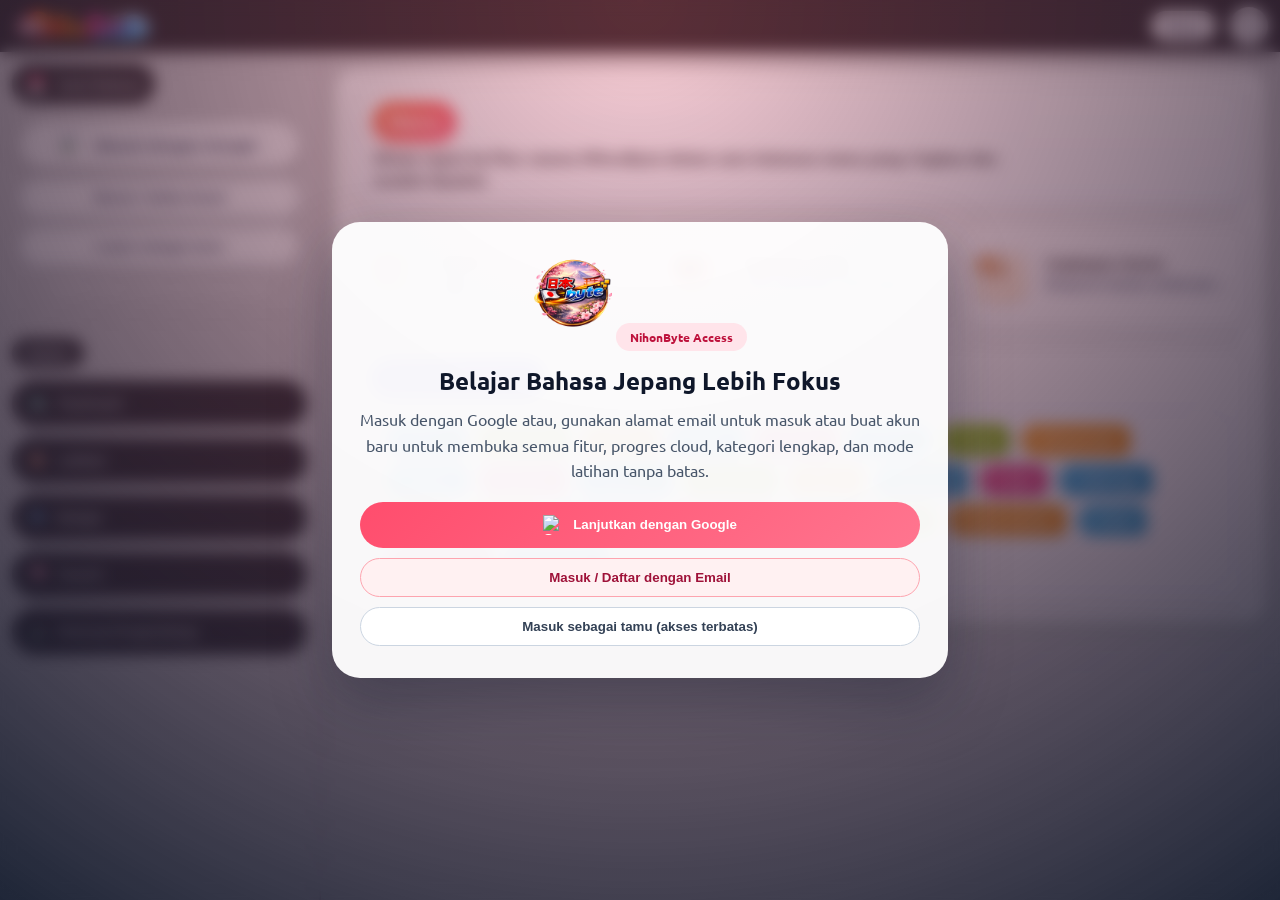
==== commit 36c5a013: "Update Search & Filter Logic" ====
--- a/index.html
+++ b/index.html
@@ -296,7 +296,7 @@
     <div class="filter-modal-header">
       <h3>
         <svg viewBox="0 0 24 24" width="20" height="20" fill="none" stroke="currentColor" stroke-width="2.5" stroke-linecap="round" stroke-linejoin="round" aria-hidden="true"><circle cx="11" cy="11" r="8"/><line x1="21" y1="21" x2="16.65" y2="16.65"/></svg>
-        Cari &amp; Filter
+        <span id="filterModalTitleText">Cari &amp; Filter</span>
       </h3>
       <button id="filterModalClose" class="modal-close" aria-label="Tutup">
         <svg viewBox="0 0 24 24" width="14" height="14" fill="none" stroke="currentColor" stroke-width="2.5" stroke-linecap="round" stroke-linejoin="round"><line x1="18" y1="6" x2="6" y2="18"/><line x1="6" y1="6" x2="18" y2="18"/></svg>
@@ -320,7 +320,7 @@
         </div>
       </div>
 
-      <div class="filter-section">
+      <div class="filter-section" id="categoryFilterSection">
         <h4>Kategori Khusus</h4>
         <div class="category-grid" id="categoryGrid">
           <button class="cat-btn" data-type="verb-godan">KATA KERJA GODAN</button>
--- a/style.css
+++ b/style.css
@@ -1,12962 +1,13414 @@
-html, body {
-  margin: 0;
-  padding: 0;
-  min-height: 100%;
-  overflow-x: hidden;
-}
-
-body {
-  display: flex !important;
-  flex-direction: column !important;
-  min-height: 100vh !important;
-  background: none; 
-  font-family: 'Ubuntu', 'Ubuntu Mono', 'Cantarell', 'Noto Sans', 'Liberation Sans', 'FreeSans', 'DejaVu Sans', sans-serif;
-  color: #1f2937;
-}
-
-:root {
-  --sidebar-width: 320px;
-}
-
-body::before {
-  content: "";
-  position: fixed;
-  inset: 0;
-  background: none;
-  z-index: -1;
-}
-
-/* =========================================
-   1. HEADER / TOPBAR (GLOBAL)
-========================================= */
-header, .navbar, .header-container {
-  background-color: #FFA1C5 !important;
-  color: #4a4a4a; 
-}
-
-.topbar {
-  position: fixed !important; /* 🚀 KUNCI HEADER FREEZE */
-  top: 0 !important;
-  left: 0 !important;
-  width: 100% !important;
-  box-sizing: border-box !important;
-  z-index: 999 !important;
-  background: #FFA1C5 !important;
-  backdrop-filter: none !important;
-  -webkit-backdrop-filter: none !important;
-  box-shadow: 0 4px 20px rgba(0, 0, 0, 0.15) !important;
-  overflow: hidden;
-  padding: 6px 14px !important;
-}
-
-.topbar > * {
-  position: relative;
-  z-index: 1;
-}
-
-
-body.sidebar-open .topbar {
-  background: rgba(255, 161, 197, 0.72) !important;
-  backdrop-filter: blur(12px) saturate(120%) !important;
-  -webkit-backdrop-filter: blur(12px) saturate(120%) !important;
-  z-index: 998 !important;
-}
-
-body.sidebar-open .topbar::after {
-  content: "";
-  position: absolute;
-  inset: 0;
-  background: rgba(0, 0, 0, 0.18);
-  pointer-events: none;
-}
-
-#resultInfo {
-  user-select: none !important;
-  -webkit-user-select: none !important;
-  cursor: default !important;
-}
-
-.branding h1 {
-  margin: 0;
-  font-size: 1.2rem;
-}
-
-.branding p {
-  margin: 2px 0 0;
-  font-size: 0.9rem;
-  color: #4b5563;
-}
-
-.branding img {
-  height: 65px !important;
-  width: auto !important;
-  max-width: none !important;
-  border-radius: 50% !important;
-  object-fit: cover !important;
-  cursor: pointer !important;
-  transition: transform 0.3s ease !important;
-  box-shadow: 0 4px 12px rgba(0,0,0,0.15) !important;
-  display: block !important;
-}
-
-.branding img:hover {
-  transform: scale(1.08) !important;
-}
-
-.controls {
-  grid-column: 1 / -1;
-  display: grid;
-  gap: 10px;
-}
-
-select, input, .action-btn, .menu-btn {
-  width: 100%;
-  box-sizing: border-box;
-  padding: 0.62rem 0.95rem;
-  font-size: 14px;
-  font-family: Ubuntu, sans-serif;
-  border-radius: 999px;
-  border: none;
-}
-
-select, input, .action-btn {
-  background: rgba(255, 255, 255, 0.95);
-  box-shadow: 0 2px 8px rgba(0, 0, 0, 0.14);
-}
-
-.action-btn {
-  cursor: pointer;
-  font-weight: 700;
-}
-
-.hamburger {
-  align-self: center;
-  width: 40px;
-  cursor: pointer;
-  border: none;
-  background: transparent;
-  padding: 0;
-}
-
-.hamburger-svg {
-  width: 24px;
-  height: 24px;
-  display: block;
-  color: #222 !important;
-}
-
-.topbar select, .topbar input {
-  background: rgba(255, 255, 255, 0.92) !important;
-  color: #333 !important;
-}
-
-/* SEARCH ICON BUTTON - FACEBOOK STYLE + SVG */
-.search-icon-btn {
-  width: 46px;
-  height: 46px;
-  border-radius: 50%;
-  background: rgba(255, 255, 255, 0.95);
-  border: none;
-  display: flex;
-  align-items: center;
-  justify-content: center;
-  box-shadow: 0 3px 10px rgba(0, 0, 0, 0.12);
-  cursor: pointer;
-  transition: all 0.25s ease;
-  color: #1f2937;
-}
-
-.search-icon-btn:hover {
-  background: #ffffff;
-  transform: scale(1.08);
-  box-shadow: 0 6px 16px rgba(0, 0, 0, 0.18);
-}
-
-.search-icon-btn:active {
-  transform: scale(0.95);
-}
-
-.search-icon-btn:disabled {
-  opacity: 0.45;
-  cursor: not-allowed;
-  transform: none;
-  box-shadow: none;
-}
-
-.search-icon-btn:disabled:hover {
-  background: rgba(255, 255, 255, 0.95);
-  transform: none;
-  box-shadow: none;
-}
-
-.search-svg {
-  transition: stroke 0.2s ease;
-}
-
-.search-icon-btn:hover .search-svg {
-  stroke: #ff4d6d;
-}
-
-/* =========================================
-   2. GRID UTAMA & LAYOUT KARTU
-========================================= */
-#grid {
-  flex: 1 !important; 
-  align-content: start !important;
-  display: grid !important;
-  grid-template-columns: repeat(4, 1fr) !important;
-  gap: 15px !important;
-  padding: 15px !important;
-  padding-top: 112px !important; /* 🚀 TARUH DI SINI BIAR GAK KETIMPA PADDING 15PX */
-  width: 100% !important;
-  max-width: 100vw !important;
-  box-sizing: border-box !important;
-  margin: 0 auto !important;
-}
-
-.card {
-  background-color: transparent !important; 
-  border: none !important;
-  border-radius: 20px !important; 
-  overflow: hidden !important; 
-}
-
-.card-image {
-  height: 220px !important;
-  background-color: rgba(255, 161, 197, 0.9) !important;
-  position: relative;
-  border-radius: 20px !important;
-  overflow: hidden;
-  box-shadow: 0 10px 30px rgba(0, 0, 0, 0.5) !important;
-  border: 1px solid #ff8fba !important; 
-  box-sizing: border-box !important;
-  transition: transform 0.3s ease, box-shadow 0.3s ease !important;
-  user-select: none !important;
-  -webkit-user-select: none !important;
-  cursor: pointer !important;
-}
-
-.card-image:hover {
-  transform: scale(1.05) !important;
-  box-shadow: 0 15px 40px rgba(0, 0, 0, 0.6) !important;
-}
-
-.card-overlay {
-  position: absolute !important;
-  inset: 0 !important;
-  display: flex !important;
-  flex-direction: column !important;
-  justify-content: center !important;
-  align-items: center !important;
-  padding: 15px !important;
-  text-align: center !important;
-  align-content: center;
-  justify-items: center;
-  color: #ffffff !important;
-  user-select: none !important;
-  -webkit-user-select: none !important;
-  cursor: pointer !important;
-}
-
-.card-overlay .kanji {
-  font-size: clamp(36px, 6vw, 52px) !important; 
-  margin-top: -15px !important; 
-  margin-bottom: 12px !important; 
-  white-space: nowrap !important;
-  color: #111111 !important;
-  text-shadow: 2px 2px 6px rgba(0, 0, 0, 0.25);
-  font-weight: 900 !important; 
-}
-
-.card-overlay .kana, .card-overlay .romaji, .card-overlay .meaning {
-  color: #111111 !important;
-  margin: 1px 0 !important;
-}
-
-.kana { font-size: 16px; font-weight: 500; }
-.kanji { font-size: 38px; line-height: 1.1; font-weight: 700; }
-.romaji { font-size: 14px; opacity: 0.95; }
-.meaning { 
-  font-size: 15px; 
-  font-weight: 700; 
-  text-transform: capitalize !important; 
-}
-
-.play-audio-btn {
-  position: absolute !important;
-  bottom: 12px !important;
-  right: 12px !important;
-  width: 38px !important;
-  height: 38px !important;
-  background-color: #ffffff !important;
-  border-radius: 50% !important;
-  color: #000000 !important;
-  border: none !important;
-  display: flex !important;
-  align-items: center !important;
-  justify-content: center !important;
-  box-shadow: 0 4px 12px rgba(0,0,0,0.4) !important;
-  z-index: 5;
-}
-
-.download-card-btn {
-  position: absolute;
-  top: 10px;
-  right: 10px;
-  background: rgba(255, 255, 255, 0.4); 
-  backdrop-filter: blur(4px);
-  -webkit-backdrop-filter: blur(4px);
-  border: 1px solid rgba(255, 255, 255, 0.6);
-  border-radius: 50%;
-  width: 36px;
-  height: 36px;
-  display: flex;
-  align-items: center;
-  justify-content: center;
-  cursor: pointer;
-  z-index: 20;
-  transition: all 0.2s ease;
-  color: #ff4d6d; 
-}
-
-.download-card-btn:hover {
-  background: #ff4d6d;
-  color: #ffffff; 
-  transform: scale(1.1) translateY(-2px); 
-  border-color: transparent;
-  box-shadow: 0 4px 10px rgba(255, 77, 109, 0.4);
-}
-
-.watermark-logo {
-  color: #ff8fa3 !important; 
-}
-
-/* =========================================
-   3. MODAL (KANJI, EXPANDED & FILTER)
-========================================= */
-.kanji-modal,
-#kanjiModal {
-  position: fixed;
-  inset: 0;
-  width: 100%;
-  height: 100%;
-  background: rgba(0,0,0,0.85);
-  z-index: 99999;
-  display: none;
-  align-items: center;
-  justify-content: center;
-  padding: 24px; 
-  box-sizing: border-box;
-}
-
-.kanji-modal.active,
-#kanjiModal.active {
-  display: flex;
-}
-
-.kanji-modal-content {
-  width: 100%;
-  max-width: 480px;
-  max-height: 90vh;
-  background: #ffffff !important;
-  border-radius: 24px;
-  border: 1px solid rgba(255,255,255,0.15);
-  display: flex;
-  flex-direction: column;
-  overflow: hidden; 
-  box-sizing: border-box;
-}
-
-.kanji-modal-content h4 {
-  margin: 14px 4px 8px;
-  color: #374151;
-}
-
-.card-image.expanded {
-  width: 100%;
-  padding: 32px;
-  min-height: 260px;
-  display: flex;
-  flex-direction: column;
-  align-items: center;
-  justify-content: center;
-  box-sizing: border-box;
-}
-
-#modalClose {
-  display: none !important;
-}
-
-#kanjiModal .card-overlay,
-#kanjiModal .card-overlay * {
-  cursor: default !important;        
-  pointer-events: none !important;   
-  transition: none !important;       
-}
-
-#kanjiModal .card-image.expanded:hover {
-  transform: none !important;        
-  box-shadow: none !important;       
-  transition: none !important;       
-}
-
-#kanjiModal .play-audio-btn {
-  pointer-events: auto !important;   
-  cursor: pointer !important;        
-  transition: none !important;       
-}
-
-.kanji-modal-backdrop {
-  cursor: pointer;
-}
-
-#kanjiModal .card-image.expanded {
-  -webkit-tap-highlight-color: transparent;
-  tap-highlight-color: transparent;
-}
-
-#kanjiModal * {
-  max-width: 100%;
-  box-sizing: border-box;
-}
-
-.expanded-card .kanji, .expanded-card .kana, .expanded-card .romaji, .expanded-card .meaning {
-  color: #111111 !important;
-}
-
-.expanded-card .kana { font-size: clamp(20px, 5vw, 24px); } 
-.expanded-card .kanji { font-size: clamp(116px, 15vw, 172px); line-height: 0.86; font-weight: 900; letter-spacing: 1px; } 
-.expanded-card .romaji { font-size: clamp(18px, 4vw, 20px); }
-.expanded-card .meaning { 
-  font-size: clamp(18px, 4vw, 22px); 
-  text-transform: capitalize !important; 
-}
-
-#kanjiModal .kanji-modal-content {
-  padding: 16px !important;
-}
-
-#kanjiModal #expandedCard {
-  margin: 0 0 8px !important;
-}
-
-#kanjiModal #expandedCard .card-image.expanded {
-  border-radius: 18px !important;
-  border: 2px solid rgba(255, 255, 255, 0.2) !important;
-  box-shadow: 0 12px 28px rgba(0, 0, 0, 0.22) !important;
-}
-
-/* Modal Filter */
-.filter-modal {
-  position: fixed;
-  inset: 0;
-  background: rgba(0,0,0,0.92);
-  z-index: 99999;
-  display: none;
-  align-items: center;
-  justify-content: center;
-  padding: 20px;
-  overflow: hidden;
-  padding: 6px 14px !important;
-}
-
-.filter-modal.active { display: flex; }
-
-.filter-modal-content {
-  width: 100%;
-  max-width: 720px;
-  max-height: 94vh;
-  background: #fff;
-  border-radius: 28px;
-  box-shadow: 0 30px 90px rgba(0,0,0,0.55);
-  overflow: hidden;
-  display: flex;
-  flex-direction: column;
-}
-
-.filter-modal-header {
-  background: #ffb7c5;
-  padding: 20px 26px;
-  text-align: center;
-  position: relative;
-  flex-shrink: 0;
-}
-
-.filter-modal-header h3 {
-  margin: 0;
-  font-size: 1.5rem;
-  color: #1f2937;
-}
-
-.filter-modal-content h2, .modal-header {
-  background-color: rgba(255, 161, 197, 0.9) !important;
-}
-
-#filterModalClose {
-  position: absolute;
-  top: 18px;
-  right: 22px;
-  width: 42px;
-  height: 42px;
-  background: #fff;
-  border: none;
-  border-radius: 50%;
-  font-size: 26px;
-  color: #e11d48;
-  box-shadow: 0 4px 12px rgba(0,0,0,0.2);
-  cursor: pointer;
-  z-index: 10;
-}
-
-.modal-search-input {
-  width: 92%;
-  margin: 24px auto 22px;
-  padding: 17px 22px;
-  font-size: 1.12rem;
-  border: 2px solid #ffb7c5; /* 🚀 TITIK KOMA SUDAH DIPERBAIKI */
-  border-radius: 999px;
-  outline: none;
-}
-
-.filter-section h4 {
-  margin: 8px 0 16px 10px;
-  color: #374151;
-  font-size: 1.05rem;
-  font-weight: 700;
-  letter-spacing: 0.5px;
-}
-
-.level-grid {
-  display: grid;
-  grid-template-columns: repeat(6, 1fr);
-  gap: 10px;
-  padding: 0 12px;
-}
-
-.category-grid {
-  display: grid;
-  grid-template-columns: repeat(auto-fit, minmax(118px, 1fr));
-  gap: 10px;
-  padding: 0 12px;
-}
-
-.level-btn, .cat-btn {
-  padding: 15px 10px;
-  border: 2px solid #e5e7eb;
-  border-radius: 16px;
-  background: #fff;
-  font-weight: 600;
-  text-align: center;
-  cursor: pointer;
-  transition: all 0.2s;
-}
-
-.level-btn.active, .cat-btn.active {
-  background: #ffcddb;
-  border-color: #ff4d6d;
-  color: #1f2937;
-}
-
-.filter-actions {
-  padding: 20px 28px 28px;
-  display: flex;
-  flex-direction: column;
-  gap: 10px;
-  align-items: center;
-}
-
-.apply-filter-btn {
-  width: 100%;
-  background: #ff4d6d;
-  color: white;
-  padding: 17px;
-  border: none;
-  border-radius: 999px;
-  font-size: 1.15rem;
-  font-weight: 700;
-  box-shadow: 0 6px 20px rgba(255,77,109,0.4);
-  cursor: pointer;
-}
-
-.reset-filter-btn {
-  width: 100%;
-  background: white;
-  color: #6b7280;
-  padding: 15px;
-  border: 2px solid #e5e7eb;
-  border-radius: 999px;
-  font-size: 1rem;
-  font-weight: 600;
-  cursor: pointer;
-  transition: all 0.2s;
-}
-
-.reset-filter-btn:hover {
-  border-color: #ff4d6d;
-  color: #ff4d6d;
-  background: #fff9fa;
-}
-
-/* =========================================
-   4. RECOMMENDATION ROW & SIDEBAR
-========================================= */
-#recommendationRow, .recommendation-row {
-  display: flex !important;
-  flex-wrap: nowrap !important; 
-  gap: 16px !important;
-  padding: 20px !important;
-  width: 100% !important;
-  overflow-x: auto !important;
-  overflow-y: hidden !important;
-  scroll-behavior: smooth;
-  -webkit-overflow-scrolling: touch; 
-  box-sizing: border-box !important;
-}
-
-#recommendationRow::-webkit-scrollbar, .recommendation-row::-webkit-scrollbar { height: 8px; }
-#recommendationRow::-webkit-scrollbar-thumb, .recommendation-row::-webkit-scrollbar-thumb {
-  background: rgba(255, 77, 109, 0.4); 
-  border-radius: 10px;
-}
-#recommendationRow::-webkit-scrollbar-thumb:hover, .recommendation-row::-webkit-scrollbar-thumb:hover {
-  background: rgba(255, 77, 109, 0.7); 
-}
-
-#recommendationRow .card, .recommendation-row .recommendation-item {
-  flex: 0 0 auto !important; 
-  min-width: 130px !important; 
-  margin: 0 !important;
-}
-
-.recommendation-item {
-  position: relative;
-  cursor: pointer;
-  min-width: 92px;
-  padding: 10px 10px 34px;
-  border-radius: 12px;
-  background: #242526;
-  display: grid;
-  justify-items: center;
-}
-
-.rec-kanji { font-size: 28px; line-height: 1.1; white-space: nowrap; word-break: keep-all; writing-mode: horizontal-tb; text-orientation: mixed; color: #ffffff; }
-.rec-kana { font-size: 12px; color: rgba(255,255,255,0.7); white-space: nowrap; word-break: keep-all; writing-mode: horizontal-tb; text-orientation: mixed; }
-.rec-audio-btn {
-  position: absolute;
-  right: 8px;
-  bottom: 6px;
-  border: none;
-  width: 26px;
-  height: 26px;
-  border-radius: 999px;
-  background: #ffffff;
-  cursor: pointer;
-  font-size: 11px;
-}
-
-#sidebar {
-  position: fixed;
-  top: 0;
-  left: 0;
-  width: var(--sidebar-width);
-  height: 100vh;
-  background: #D3D3D3 !important;
-  will-change: transform;
-  transform: translateX(-100%);
-  transition: transform 0.35s ease-in-out;
-  z-index: 1000;
-  padding: 2rem 1.5rem 120px 1.5rem; 
-  box-sizing: border-box !important; 
-  color: #ffffff;
-  box-shadow: 4px 0 20px rgba(0, 0, 0, 0.15);
-  border-top-right-radius: 20px;
-  border-bottom-right-radius: 20px;
-  overflow-y: auto;
-}
-
-.logout-floating-btn {
-  position: absolute;
-  top: 16px;
-  right: 16px;
-  width: 38px;
-  height: 38px;
-  border-radius: 12px;
-  border: 1px solid rgba(255, 255, 255, 0.45);
-  background: linear-gradient(145deg, rgba(255, 255, 255, 0.24), rgba(255, 255, 255, 0.1));
-  color: #fff;
-  display: inline-flex;
-  align-items: center;
-  justify-content: center;
-  cursor: pointer;
-  box-shadow: 0 8px 24px rgba(31, 41, 55, 0.28);
-  backdrop-filter: blur(8px);
-  -webkit-backdrop-filter: blur(8px);
-  transition: transform 0.18s ease, background 0.18s ease, box-shadow 0.18s ease;
-  z-index: 2;
-}
-
-.logout-floating-btn:hover {
-  transform: translateY(-1px) scale(1.03);
-  background: linear-gradient(145deg, rgba(255, 255, 255, 0.38), rgba(255, 255, 255, 0.18));
-  box-shadow: 0 12px 26px rgba(15, 23, 42, 0.35);
-}
-
-.logout-floating-btn:active {
-  transform: scale(0.96);
-}
-
-#sidebar.active { transform: translateX(0); }
-#sidebar h3 {
-  margin: 0 0 18px;
-  padding-right: 56px;
-  font-size: 1.5rem;
-  line-height: 1.2;
-  font-weight: 700;
-  text-shadow: 0 1px 3px rgba(0, 0, 0, 0.7);
-}
-
-.sidebar-section-title {
-  margin: 10px 0 14px;
-  font-size: 0.85rem;
-  font-weight: 800;
-  letter-spacing: 0.08em;
-  text-transform: uppercase;
-  color: #ffffff;
-  background: #242526;
-  border-radius: 999px;
-  padding: 5px 14px;
-  display: inline-block;
-  width: fit-content;
-}
-
-.sidebar-tree { display: grid; gap: 10px; margin-bottom: 14px; }
-.sidebar-tree details { background: rgba(255, 255, 255, 0.12); border-radius: 12px; padding: 8px 10px; }
-.sidebar-tree summary {
-  cursor: pointer; font-weight: 600; list-style: none; text-shadow: 0 1px 2px rgba(0, 0, 0, 0.6);
-}
-.sidebar-tree summary::-webkit-details-marker { display: none; }
-
-.subfolder-list { display: grid; gap: 8px; margin-top: 10px; padding-left: 8px; }
-.sidebar-actions { display: grid; gap: 10px; margin-top: 12px; }
-#sidebar ul { list-style: none; padding: 0; margin-top: 20px; }
-
-.menu-btn {
-  text-align: left;
-  color: #fff;
-  background: rgba(255, 255, 255, 0.15);
-  cursor: pointer;
-  padding: 0.75rem 1rem;
-  border-radius: 12px;
-  transition: background 0.2s ease, transform 0.2s ease;
-  text-shadow: 0 1px 2px rgba(0, 0, 0, 0.6);
-}
-
-.menu-btn:hover { background: rgba(255, 255, 255, 0.25); transform: translateX(4px); }
-
-/* =========================================
-   Duolingo-ish Sidebar Navigation
-   - Desktop: sidebar item list yang ringkas (seperti Duolingo)
-   - Mobile: navigasi utama via bottom navbar, drawer jadi minimal
-   Catatan: mode ini aktif kalau body punya class .duo-nav-enabled
-========================================= */
-
-.sidebar-duo-nav {
-  display: none;
-  gap: 10px;
-  margin-bottom: 14px;
-}
-
-body.duo-nav-enabled .sidebar-duo-nav {
-  display: grid;
-}
-
-/* Sembunyikan menu legacy yang panjang biar sidebar rapih */
-body.duo-nav-enabled #sidebar .sidebar-tree {
-  display: none;
-}
-
-.duo-nav-item,
-.duo-nav-subitem,
-.duo-nav-support {
-  width: 100%;
-  border: none;
-  cursor: pointer;
-  text-align: left;
-  color: #fff;
-  background: #242526;
-  border-radius: 999px;
-  padding: 0.78rem 0.9rem;
-  display: flex;
-  align-items: center;
-  gap: 10px;
-  text-shadow: none;
-  transition: transform 0.18s ease, background 0.18s ease;
-}
-
-.duo-nav-item:hover,
-.duo-nav-subitem:hover,
-.duo-nav-support:hover {
-  background: rgba(255, 255, 255, 0.22);
-  transform: translateX(4px);
-}
-
-.duo-nav-item:active,
-.duo-nav-subitem:active,
-.duo-nav-support:active {
-  transform: translateX(2px) scale(0.99);
-}
-
-.duo-nav-item svg,
-.duo-nav-subitem svg {
-  width: 20px;
-  height: 20px;
-  flex: 0 0 20px;
-  opacity: 0.95;
-  fill: none;
-  stroke: currentColor;
-  stroke-width: 2;
-  stroke-linecap: round;
-  stroke-linejoin: round;
-}
-
-.duo-nav-item .duo-nav-icon,
-.duo-nav-subitem .duo-nav-icon,
-.duo-nav-support .duo-nav-icon {
-  width: 20px;
-  height: 20px;
-  flex: 0 0 20px;
-  display: block;
-  object-fit: contain;
-}
-
-.duo-nav-item span,
-.duo-nav-subitem span,
-.duo-nav-support span {
-  font-weight: 800;
-  letter-spacing: 0.01em;
-}
-
-.duo-nav-item.is-active,
-.duo-nav-subitem.is-active,
-.duo-nav-support.is-active {
-  background: rgba(255, 255, 255, 0.92);
-  color: #5c1129;
-  text-shadow: none;
-}
-
-.duo-nav-item.is-active svg,
-.duo-nav-subitem.is-active svg,
-.duo-nav-support.is-active svg {
-  opacity: 1;
-}
-
-.duo-nav-item.is-active .duo-nav-icon,
-.duo-nav-subitem.is-active .duo-nav-icon,
-.duo-nav-support.is-active .duo-nav-icon {
-  opacity: 1;
-}
-
-.duo-nav-details {
-  background: rgba(255, 255, 255, 0.08);
-  border-radius: 16px;
-  padding: 8px;
-  border: 1px solid rgba(255, 255, 255, 0.16);
-  overflow: hidden;
-}
-
-.duo-nav-details > summary {
-  list-style: none;
-}
-
-.duo-nav-details > summary::-webkit-details-marker {
-  display: none;
-}
-
-.duo-nav-sub {
-  display: grid;
-  gap: 8px;
-  margin-top: 10px;
-  padding: 2px 0 0;
-}
-
-.duo-nav-subitem {
-  padding: 0.7rem 0.85rem;
-  background: rgba(255, 255, 255, 0.12);
-}
-
-.duo-nav-support {
-  background: rgba(255, 255, 255, 0.18);
-}
-
-.duo-nav-support svg {
-  width: 20px;
-  height: 20px;
-  fill: none;
-  stroke: currentColor;
-  stroke-width: 2;
-  stroke-linecap: round;
-  stroke-linejoin: round;
-}
-
-.duo-nav-support .duo-nav-icon {
-  width: 20px;
-  height: 20px;
-}
-
-.download-export-card {
-  position: fixed;
-  left: -9999px;
-  top: 0;
-  width: 1080px;
-  height: 1080px;
-  border-radius: 64px;
-  overflow: hidden;
-  background:
-    radial-gradient(circle at 16% 10%, rgba(255, 255, 255, 0.24), transparent 56%),
-    radial-gradient(circle at 84% 86%, rgba(255, 255, 255, 0.18), transparent 50%),
-    linear-gradient(155deg, #2f3031 0%, #242526 45%, #1d1e1f 100%);
-  border: none;
-  box-shadow:
-    inset 0 0 0 1px rgba(255, 255, 255, 0.14),
-    inset 0 18px 44px rgba(255, 255, 255, 0.07),
-    inset 0 -20px 38px rgba(35, 8, 15, 0.2),
-    0 8px 26px rgba(0, 0, 0, 0.2);
-  box-sizing: border-box;
-}
-
-
-.download-export-card::before {
-  content: "";
-  position: absolute;
-  inset: 10px;
-  border-radius: 56px;
-  border: 1px solid rgba(255, 255, 255, 0.3);
-  background: linear-gradient(165deg, rgba(255, 255, 255, 0.12), rgba(255, 255, 255, 0.03));
-  pointer-events: none;
-}
-
-.download-export-content {
-  position: relative;
-  width: 100%;
-  height: 100%;
-  display: flex;
-  flex-direction: column;
-  align-items: center;
-  justify-content: center;
-  text-align: center;
-  gap: 16px;
-  padding: 96px 86px 86px;
-  box-sizing: border-box;
-}
-
-.download-export-watermark {
-  position: absolute;
-  width: 74%;
-  max-width: 690px;
-  opacity: 0.06;
-  top: 50%;
-  left: 50%;
-  transform: translate(-50%, -50%);
-  filter: grayscale(100%) saturate(120%) brightness(1.15);
-  pointer-events: none;
-}
-
-.download-export-watermark-text {
-  position: absolute;
-  inset: 0;
-  display: flex;
-  align-items: center;
-  justify-content: center;
-  font-family: var(--jp-calligraphy);
-  font-size: 300px;
-  font-weight: 700;
-  letter-spacing: 0.18em;
-  color: rgba(255, 255, 255, 0.05);
-  transform: rotate(-18deg) translateY(-5px);
-  pointer-events: none;
-  user-select: none;
-  text-transform: uppercase;
-}
-
-.download-export-kanji,
-.download-export-kana,
-.download-export-romaji,
-.download-export-meaning {
-  position: relative;
-  z-index: 1;
-  color: #fff8fa;
-  text-shadow: 0 8px 22px rgba(36, 7, 13, 0.38);
-}
-
-.download-export-kanji {
-  font-size: 360px;
-  line-height: 0.9;
-  font-family: var(--jp-calligraphy);
-  font-weight: 700;
-  letter-spacing: 0.01em;
-  margin-top: 0;
-  margin-bottom: 8px;
-  white-space: nowrap;
-  max-width: 100%;
-}
-
-.download-export-kana {
-  font-size: 72px;
-  font-weight: 600;
-  color: #ffdce7;
-}
-
-.download-export-romaji {
-  font-size: 48px;
-  font-weight: 500;
-  opacity: 0.92;
-  color: #ffe9f0;
-}
-
-.download-export-meaning {
-  font-size: 56px;
-  font-weight: 700;
-  text-transform: capitalize;
-  max-width: 88%;
-  color: #fff2f6;
-}
-
-#overlay {
-  position: fixed;
-  top: 0; left: 0; width: 100vw; height: 100vh;
-  background: rgba(0, 0, 0, 0.3);
-  backdrop-filter: blur(3px); 
-  -webkit-backdrop-filter: blur(3px);
-  opacity: 0; visibility: hidden;
-  transition: opacity 0.35s ease-in-out;
-  z-index: 999; pointer-events: none;
-}
-
-#overlay.active {
-  opacity: 1; visibility: visible; pointer-events: auto;
-  left: var(--sidebar-width); width: calc(100vw - var(--sidebar-width)); 
-}
-
-#sidebar::-webkit-scrollbar { width: 6px; }
-#sidebar::-webkit-scrollbar-thumb { background: rgba(255, 255, 255, 0.3); border-radius: 3px; }
-
-.sub-details {
-  margin-left: 10px;
-  margin-bottom: 5px;
-  border-left: 2px solid #ff4d6d; 
-}
-
-.sub-details summary {
-  padding: 8px;
-  cursor: pointer;
-  font-weight: bold;
-  font-size: 0.9em;
-  list-style: none; 
-}
-
-.level-list {
-  display: flex;
-  flex-direction: column;
-  padding-left: 15px;
-  gap: 8px !important;
-}
-
-/* =========================================
-   5. POSTER & TEST BOARD & LAIN-LAIN
-========================================= */
-.letter-poster {
-  grid-column: 1 / -1;
-  background: rgba(255, 255, 255, 0.78);
-  border-radius: 18px;
-  padding: 1rem;
-  box-shadow: 0 12px 28px rgba(0, 0, 0, 0.22);
-  backdrop-filter: blur(8px);
-  -webkit-backdrop-filter: blur(8px);
-}
-
-.letter-poster h2 { margin: 0 0 0.8rem; text-align: center; color: #1f2937; }
-.letter-poster-body { display: grid; gap: 16px; overflow-x: auto; }
-.letter-section { display: grid; gap: 8px; }
-.letter-section h3 { margin: 0; font-size: 0.95rem; color: #374151; }
-.letter-row { display: grid !important; grid-template-columns: 80px repeat(5, 1fr) !important; gap: 10px !important; }
-
-.letter-label, .letter-cell {
-  min-height: 42px; display: grid; place-items: center; border-radius: 10px;
-}
-.letter-label { font-weight: 700; color: #1f2937; background: rgba(17, 24, 39, 0.12); }
-.letter-cell { font-size: 1.25rem; font-weight: 700; background: rgba(255, 255, 255, 0.86); color: #111827; box-shadow: inset 0 0 0 1px rgba(17, 24, 39, 0.08); }
-
-.pattern-card {
-  position: relative;
-  border-radius: 20px;
-  padding: 16px 16px 48px;
-  background: linear-gradient(160deg, rgba(255, 161, 197, 0.9), rgba(255, 186, 214, 0.9));
-  border: 1px solid rgba(255, 255, 255, 0.65);
-  box-shadow: 0 12px 24px rgba(190, 24, 93, 0.24);
-  min-height: 172px;
-  display: grid;
-  gap: 10px;
-  transition: transform 0.2s ease, box-shadow 0.2s ease;
-}
-
-.pattern-card:hover { transform: translateY(-3px); box-shadow: 0 16px 28px rgba(190, 24, 93, 0.3); }
-.pattern-title { font-size: clamp(2rem, 5vw, 2.6rem); font-weight: 900; color: #111827; letter-spacing: 0.2px; }
-.pattern-example-jp { font-size: 1.08rem; line-height: 1.55; color: #1f2937; }
-.pattern-example-id { font-size: 0.95rem; line-height: 1.5; color: #374151; font-style: italic; margin-top: -4px; }
-.pattern-meaning { margin-top: auto; font-size: 0.95rem; color: #374151; font-weight: 600; padding-right: 36px; }
-.pattern-audio-btn {
-  position: absolute; right: 12px; bottom: 12px; border: none; width: 36px; height: 36px; border-radius: 999px; background: rgba(255, 255, 255, 0.95); box-shadow: 0 4px 10px rgba(17, 24, 39, 0.22); cursor: pointer; font-weight: 800;
-}
-
-.pattern-grid-layout {
-  grid-column: 1 / -1 !important;
-  width: min(1200px, 100%) !important;
-  margin: 10px auto 0 !important;
-  display: grid !important;
-  grid-template-columns: repeat(auto-fit, minmax(240px, 1fr)) !important;
-  gap: 18px !important;
-}
-
-.info-poster {
-  border-radius: 16px; background: linear-gradient(135deg, #111827, #374151); color: #fff; padding: 2rem 1.2rem; text-align: center; font-size: 1.1rem; line-height: 1.6;
-}
-
-.empty-state {
-  grid-column: 1 / -1; text-align: center; padding: 2rem 1rem; color: #374151; background: rgba(255, 255, 255, 0.8); border-radius: 14px;
-}
-
-.category-selector { position: relative; }
-#categoryBtn { min-width: 220px; }
-.dropdown-menu { display: none; position: absolute; top: 100%; left: 0; background: rgba(255,255,255,0.95); backdrop-filter: blur(10px); border-radius: 16px; box-shadow: 0 10px 30px rgba(0,0,0,0.2); padding: 12px 0; min-width: 280px; z-index: 100; margin-top: 8px; }
-.dropdown-menu.show { display: block; }
-.dropdown-group { padding: 8px 0; }
-.dropdown-header { font-weight: 700; color: #1f2937; padding: 8px 16px 4px; font-size: 0.95rem; }
-.dropdown-item, .dropdown-menu button { width: 100%; text-align: left; padding: 10px 16px; border: none; background: none; cursor: pointer; font-size: 14px; }
-.dropdown-item:hover, .dropdown-menu button:hover { background: #f3f4f6; }
-
-.expression-wide-grid {
-  grid-column: 1 / -1 !important; 
-  display: grid !important;
-  grid-template-columns: repeat(2, 1fr) !important; /* Pasti 2 kolom di desktop */
-  gap: 16px !important;
-  width: 100% !important;
-  max-width: 1200px !important; 
-  margin: 20px auto !important;  
-  padding: 0 20px !important;
-  box-sizing: border-box !important;
-}
-
-.expression-wide-card {
-  background:
-    radial-gradient(circle at 14% 16%, rgba(255,255,255,0.08), transparent 34%),
-    radial-gradient(circle at 85% 84%, rgba(125,211,252,0.1), transparent 42%),
-    linear-gradient(158deg, #2b2d2f 0%, #242526 56%, #1f2021 100%) !important; 
-  border-radius: 20px !important; 
-  border: 1px solid rgba(255,255,255,0.12) !important;
-  box-shadow:
-    inset 0 1px 0 rgba(255,255,255,0.07),
-    0 10px 25px rgba(0,0,0,0.38) !important; 
-  min-height: 140px !important; 
-  padding: 20px 20px 35px 20px !important; 
-  display: flex !important; 
-  flex-direction: column !important; 
-  justify-content: center !important; 
-  align-items: center !important; 
-  text-align: center !important; 
-  position: relative !important; 
-  box-sizing: border-box !important;
-  transition: transform 0.2s ease, box-shadow 0.2s ease !important;
-  overflow: hidden !important; 
-}
-
-.expression-wide-card:hover {
-  transform: translateY(-3px) !important;
-  box-shadow: 0 16px 28px rgba(190, 24, 93, 0.25) !important;
-}
-
-/* ANTI WRAP TEXT (Mengecil otomatis di HP) */
-.wide-kanji, .wide-kana, .wide-romaji, .wide-meaning { 
-  display: block !important; 
-  width: 100% !important; 
-  margin: 0 auto !important; 
-  white-space: nowrap !important; 
-  overflow: hidden !important; 
-  text-overflow: ellipsis !important; 
-}
-
-.wide-kanji { 
-  font-size: clamp(1.5rem, 3.5vw, 2.2rem) !important; 
-  font-weight: 900 !important; 
-  margin-bottom: 6px !important; 
-  color: #111827 !important;
-  letter-spacing: 0.5px !important;
-}
-
-.wide-kana { 
-  font-size: clamp(0.95rem, 2.5vw, 1.1rem) !important; 
-  color: #1f2937 !important;
-  margin-bottom: 2px !important; 
-}
-
-.wide-romaji { 
-  font-size: clamp(0.85rem, 2vw, 0.95rem) !important; 
-  color: #4b5563 !important; 
-  font-style: italic !important; 
-  margin-bottom: 8px !important; 
-}
-
-.wide-meaning { 
-  font-size: clamp(0.95rem, 2.5vw, 1.05rem) !important; 
-  font-weight: 700 !important; 
-  color: #374151 !important;
-}
-
-.wide-play-btn { 
-  position: absolute !important; 
-  right: 15px !important; 
-  bottom: 12px !important; 
-  top: auto !important; 
-  transform: none !important; 
-  border: none !important; 
-  width: 40px !important; 
-  height: 40px !important; 
-  border-radius: 50% !important; 
-  background: rgba(255, 255, 255, 0.95) !important; 
-  color: #111827 !important; 
-  box-shadow: 0 4px 10px rgba(17, 24, 39, 0.2) !important;
-  cursor: pointer !important; 
-  display: flex !important;
-  align-items: center !important;
-  justify-content: center !important;
-  padding-left: 3px !important; 
-}
-
-.wide-play-btn:hover { 
-  transform: scale(1.1) !important; 
-}
-
-#grid.support-mode { display: block !important; padding-top: 120px !important; padding-bottom: 0 !important; }
-
-/* Kanji Card: override grid layout biar poster tidak terpecah jadi 4 kolom */
-#grid.kc-grid-mode {
-  display: block !important;
-  grid-template-columns: none !important;
-  padding: var(--topbar-height, 78px) 0 0 0 !important;
-  gap: 0 !important;
-  overflow-y: auto;
-}
-.support-poster { min-height: calc(100vh - 140px); display: flex; flex-direction: column; justify-content: center; align-items: center; width: 90%; max-width: 1300px; margin: 0 auto; padding: 40px 60px; border-radius: 28px; background: linear-gradient(135deg, rgba(255,107,129,0.9), rgba(162,155,254,0.9)); backdrop-filter: blur(10px); box-shadow: 0 30px 80px rgba(0,0,0,0.35); color: white; text-align: center; box-sizing: border-box; }
-.support-poster h2 { font-size: clamp(3rem, 3.5vw, 3.8rem); margin-bottom: 23px; margin-top: -15px; }
-.support-poster p { font-size: clamp(1.3rem, 1.2vw, 1.6rem); line-height: 1.5; max-width: 900px; margin: 0 auto 10px auto; }
-.support-poster a { display: inline-block; margin-top: 15px; }
-.support-btn { display: inline-block; margin-top: 30px; padding: 16px 36px; font-size: 1.2rem; border-radius: 999px; background: white; color: #ff4d6d; font-weight: 700; text-decoration: none; box-shadow: 0 10px 30px rgba(0,0,0,0.3); transition: all 0.3s ease; }
-.support-btn:hover { transform: translateY(-3px); }
-
-#supportBtn { width: 100%; padding: 18px 20px; margin-top: 25px; background: linear-gradient(135deg, #ff6b81, #ff9ff3, #a29bfe); color: white; font-weight: 700; font-size: 16px; text-align: center; border: none; border-radius: 16px; cursor: pointer; box-shadow: 0 8px 25px rgba(255, 107, 129, 0.4); transition: all 0.4s ease; position: relative; overflow: hidden; }
-#supportBtn:hover { transform: translateY(-4px) scale(1.03); box-shadow: 0 12px 35px rgba(255, 107, 129, 0.6); background: linear-gradient(135deg, #ff4757, #ff9ff3, #7f8cff); }
-#supportBtn:active { transform: translateY(0) scale(0.98); box-shadow: 0 4px 15px rgba(255, 107, 129, 0.3); }
-#supportBtn::before { content: "❤️ "; font-size: 18px; animation: heartbeat 2s infinite; }
-@keyframes heartbeat { 0% { transform: scale(1); } 20% { transform: scale(1.3); } 40% { transform: scale(1); } 60% { transform: scale(1.2); } 80% { transform: scale(1); } 100% { transform: scale(1); } }
-
-.test-tree > details { background: rgba(255,255,255,0.1); border-radius: 10px; padding: 6px 8px; }
-.nested-subfolder-list .menu-btn { font-size: 13px; }
-.test-board { grid-column: 1 / -1; background: rgba(255,255,255,0.9); border-radius: 18px; padding: 1rem; box-shadow: 0 16px 30px rgba(17,24,39,0.2); display: grid; gap: 10px; }
-.test-header { display: flex; justify-content: space-between; align-items: center; gap: 8px; flex-wrap: wrap; }
-.test-progress, .test-timer { margin: 0; color: #1f2937; font-weight: 600; }
-.test-question-card { border-radius: 16px; min-height: 180px; display: grid; place-items: center; background: linear-gradient(135deg, #f8fafc, #e2e8f0); box-shadow: inset 0 0 0 1px rgba(17, 24, 39, 0.08); padding: 1rem; }
-.test-question-card h2 { margin: 0; font-size: clamp(2rem, 7vw, 4rem); text-align: center; color: #111827; word-break: break-word; }
-.test-option-grid { display: grid; grid-template-columns: repeat(auto-fit, minmax(140px, 1fr)); gap: 10px; }
-.test-option-btn { border: none; border-radius: 12px; background: #f8fafc; box-shadow: 0 3px 10px rgba(17, 24, 39, 0.12); padding: 0.85rem; font-size: 1.1rem; font-family: Ubuntu, sans-serif; cursor: pointer; }
-.test-option-btn.correct { background: #bbf7d0; }
-.test-option-btn.wrong { background: #fecaca; }
-.finish-test-btn { justify-self: end; width: auto; }
-
-
-/* =========================================
-   6. 🍎 iOS PERFORMANCE OPTIMIZER (SAFE MODE)
-========================================= */
-.ios-device body::before { position: absolute !important; }
-.ios-device * { backdrop-filter: none !important; -webkit-backdrop-filter: none !important; }
-.ios-device #overlay { backdrop-filter: none !important; -webkit-backdrop-filter: none !important; }
-.ios-device .letter-poster, .ios-device .support-poster { backdrop-filter: none !important; -webkit-backdrop-filter: none !important; }
-.ios-device .card-image:hover { transform: scale(1.02) !important; }
-.ios-device .kanji-modal-content { transform: none !important; position: relative !important; top: auto !important; left: auto !important; margin: auto !important; }
-.ios-device #recommendationRow { -webkit-overflow-scrolling: auto !important; }
-.ios-device .card-image { box-shadow: 0 6px 18px rgba(0,0,0,0.3) !important; border-radius: 14px !important; backface-visibility: hidden; -webkit-backface-visibility: hidden; }
-.ios-device .card-image, .ios-device .card-overlay { transform: translateZ(0); will-change: transform; }
-.ios-device .card-image:hover { transform: none !important; }
-.ios-device #grid { contain: layout style paint; }
-
-
-/* =========================================
-   7. ATURAN KHUSUS DESKTOP (DI ATAS 768px)
-========================================= */
-@media (min-width: 769px) {
-  .topbar {
-    display: flex !important;
-    align-items: center !important;
-    gap: 24px !important; 
-    padding: 12px 30px !important; 
-    grid-template-columns: none !important;
-    grid-template-rows: none !important;
-  }
-
-  #hamburger, .branding {
-    flex-shrink: 0 !important;
-    margin: 0 !important;
-    padding-left: 0 !important; 
-  }
-
-  #searchBtn {
-    margin-left: auto !important;
-    position: relative !important;
-    z-index: 100 !important;
-  }
-  
-  .controls {
-    margin-left: auto !important;
-    display: flex !important;
-    align-items: center !important;
-  }
-
-  #resultInfo {
-    position: absolute !important;
-    right: 86px;
-    top: 50%;
-    transform: translateY(-50%);
-    margin: 0;
-    padding: 6px 14px;
-    border-radius: 999px;
-    background: rgba(255, 255, 255, 0.95);
-    color: #374151 !important;
-    font-size: 0.9rem;
-    font-weight: 700;
-    max-width: 58vw;
-    white-space: nowrap;
-    overflow: hidden;
-    text-overflow: ellipsis;
-    box-shadow: 0 2px 8px rgba(0,0,0,0.12);
-    z-index: 99 !important;
-  }
-
-  #grid { grid-template-columns: repeat(auto-fill, minmax(200px, 1fr)); }
-  #sidebar { width: var(--sidebar-width); }
-  .kanji-modal-content { width: min(80vw, 900px); }
-  .expanded-card .card-image.expanded img { height: 350px; }
-  .recommendation-item { min-width: 120px; }
-  .rec-kanji { font-size: 36px; }
-  .rec-kana { font-size: 14px; }
-  .rec-audio-btn { width: 30px; height: 30px; font-size: 12px; }
-  .expanded-card .kana { font-size: 26px; }
-  .expanded-card .kanji { font-size: 132px; line-height: 0.88; font-weight: 900; }
-  .expanded-card .romaji { font-size: 22px; }
-  .expanded-card .meaning { font-size: 24px; }
-}
-
-@media (min-width: 1024px) {
-  #grid { padding-top: 112px !important; }
-  .letter-poster { max-width: 960px !important; margin: 18px auto 2.8rem auto !important; padding: 2.5rem 2.4rem 3rem !important; border-radius: 28px; background: rgba(255, 255, 255, 0.975) !important; box-shadow: 0 25px 60px -20px rgba(0, 0, 0, 0.25); }
-  .letter-poster-body { gap: 32px !important; }
-  .letter-row { gap: 16px !important; grid-template-columns: 72px repeat(calc(var(--cols, 6) - 1), 92px) !important; justify-content: center; }
-  .letter-label, .letter-cell { height: 92px !important; font-size: 1.68rem !important; border-radius: 16px !important; display: flex; align-items: center; justify-content: center; }
-  .letter-label { font-size: 1.12rem !important; background: rgba(17, 24, 39, 0.09) !important; font-weight: 700; }
-  .letter-cell { background: #ffffff !important; box-shadow: 0 6px 16px -4px rgba(0, 0, 0, 0.12); transition: transform 0.25s ease, box-shadow 0.25s ease; }
-  .letter-cell:hover { transform: scale(1.06) translateY(-4px); box-shadow: 0 14px 32px -8px rgba(236, 72, 153, 0.35); }
-}
-
-
-/* =========================================
-   8. ATURAN KHUSUS MOBILE (MAKS 768PX)
-========================================= */
-@media (max-width: 768px) {
-  :root { --sidebar-width: 290px; }
-
-  html,
-  body {
-    -webkit-text-size-adjust: 100%;
-    text-size-adjust: 100%;
-  }
-
-  body {
-    -webkit-overflow-scrolling: touch;
-  }
-
-  /* Mobile performance mode: kurangi efek berat agar sidebar + scroll lebih halus */
-  body.sidebar-open .topbar {
-    backdrop-filter: none !important;
-    -webkit-backdrop-filter: none !important;
-    background: #242526 !important;
-  }
-
-  #overlay {
-    backdrop-filter: none !important;
-    -webkit-backdrop-filter: none !important;
-    background: rgba(0, 0, 0, 0.22) !important;
-  }
-
-  #sidebar {
-    contain: layout paint;
-    will-change: transform;
-    box-shadow: 2px 0 14px rgba(0, 0, 0, 0.14);
-    border-top-right-radius: 16px;
-    border-bottom-right-radius: 16px;
-  }
-
-  #grid {
-    contain: none;
-  }
-
-  .card,
-  .card-image,
-  .wide-card,
-  .recommendation-item {
-    content-visibility: auto;
-    contain-intrinsic-size: 220px;
-    backface-visibility: hidden;
-    transform: translateZ(0);
-  }
-
-  .card-image,
-  .wide-card {
-    box-shadow: 0 5px 16px rgba(0, 0, 0, 0.22) !important;
-    transition: none !important;
-  }
-
-  #recommendationRow,
-  .recommendation-row {
-    scroll-behavior: auto;
-  }
-
-  .menu-btn,
-  .search-icon-btn,
-  .download-card-btn,
-  .logout-floating-btn {
-    transition: none !important;
-  }
-
-  #grid {
-    padding-top: 52px !important; 
-    gap: 12px !important;
-    grid-template-columns: repeat(2, 1fr) !important;
-    padding-left: 16px !important;
-    padding-right: 16px !important;
-  }
-  
- .topbar {
-    display: flex !important;
-    align-items: center !important;
-    position: fixed !important; 
-    top: 0 !important;
-    left: 0 !important;
-    width: 100% !important;
-    min-height: 72px !important;
-    padding: 0 16px !important;
-    box-sizing: border-box !important;
-    z-index: 999 !important;
-  }
-
-  /* Urutan 1: Hamburger */
-  #hamburger { 
-    order: 1 !important; 
-    margin: 0 !important; 
-    flex-shrink: 0 !important; 
-    width: 42px !important;
-    min-width: 42px !important;
-    height: 42px !important;
-  }
-
-  /* Urutan 2: Logo */
-  .branding { 
-    order: 2 !important; 
-    margin: 0 0 0 2px !important;
-    flex-shrink: 0 !important; 
-  }
-  .branding img { height: 34px !important; }
-
-  /* Urutan 3: KAPSUL (ANTI LONCAT) */
-  #resultInfo {
-    order: 3 !important;
-    position: static !important; 
-    margin-left: auto !important; 
-    margin-right: 12px !important; 
-    
-    display: inline-flex !important;
-    align-items: center !important;
-    justify-content: center !important;
-    height: 32px !important;
-    
-    background: #ffffff !important;
-    color: #1f2937 !important;
-    border-radius: 999px !important;
-    box-shadow: 0 2px 8px rgba(0,0,0,0.12) !important;
-    
-    padding: 0 12px !important;
-    font-size: 12px !important;
-    font-weight: 700 !important;
-    max-width: calc(100vw - 160px) !important;
-    white-space: nowrap !important;
-    overflow: hidden !important;
-    text-overflow: ellipsis !important;
-    
-    transform: none !important;
-    transition: none !important;
-    animation: none !important; 
-  }
-
-  /* Urutan 4: TOMBOL SEARCH */
-  #searchBtn {
-    order: 4 !important;
-    position: static !important; /* 🚀 MATIKAN ABSOLUTE */
-    margin: 0 !important;
-    height: 46px !important;
-    transform: none !important;
-    flex-shrink: 0 !important; /* Jangan biarkan tombol search gepeng */
-    z-index: 100 !important;
-  }
-  
-  /* --- Overrides Tombol Download untuk Mobile --- */
-  .download-card-btn {
-    top: 10px !important;
-    right: 10px !important;
-    left: auto !important;
-    width: 36px !important;
-    height: 36px !important;
-    border-radius: 50% !important;
-    background: rgba(255, 255, 255, 0.4) !important;
-    border: 1px solid rgba(255, 255, 255, 0.6) !important;
-    backdrop-filter: blur(4px) !important;
-    -webkit-backdrop-filter: blur(4px) !important;
-    color: #ff4d6d !important;
-    appearance: none !important;
-    -webkit-appearance: none !important;
-    display: flex !important;
-    align-items: center !important;
-    justify-content: center !important;
-    z-index: 20 !important;
-  }
-
-  /* --- Layout Pattern Mobile (legacy) --- */
-  #grid.pattern-grid-layout {
-    grid-template-columns: 1fr !important;
-    gap: 12px !important;
-    padding-top: 52px !important;
-    margin-top: 0 !important;
-  }
-
-  #kanjiModal #recommendationRow,
-  #kanjiModal .recommendation-row {
-    display: flex !important;
-    flex-direction: row !important;
-    flex-wrap: nowrap !important;
-    overflow-x: auto !important;
-    overflow-y: hidden !important;
-    align-items: stretch !important;
-    gap: 12px !important;
-    padding: 10px 4px 15px !important;
-    -webkit-overflow-scrolling: touch !important;
-  }
-  
-  #kanjiModal .recommendation-item {
-    flex: 0 0 auto !important;
-    width: 110px !important;
-    min-width: 110px !important;
-    height: auto !important;
-    min-height: 90px !important;
-    margin: 0 !important;
-    display: flex !important;
-    flex-direction: column !important;
-    justify-content: center !important;
-  }
-
-  /* --- Support Mode / Poster --- */
-  .branding { padding-left: 10px !important; }
-  .branding img { height: 65px !important; }
-  #supportBtn { padding: 16px 18px; font-size: 15px; margin-top: 20px; }
-  #grid.support-mode { padding-top: 52px !important; padding-bottom: 40px !important; }
-  .support-poster { min-height: auto; padding: 40px 20px; border-radius: 20px; }
-  .support-poster h2 { font-size: 2rem; margin-top: 0; }
-  .support-poster p { font-size: 1rem; line-height: 1.6; margin-bottom: 12px; }
-  .expression-wide-grid { grid-template-columns: 1fr !important; }
-}
-
-@media (max-width: 480px) {
-  .branding img { height: 55px !important; }
-}
-
-/* =========================================
-           LATIHAN MODE BARU
-========================================= */
-
-nested-latihan-list {
-  display: grid;
-  grid-template-columns: 1fr;
-  gap: 8px;
-}
-
-#grid.quiz-active-mode {
-  display: flex !important;
-  align-items: center !important;
-  justify-content: center !important;
-  min-height: calc(100dvh - 78px) !important;
-  margin-top: 78px !important;
-  padding: 20px 30px !important;
-  overflow: hidden !important;
-}
-
-@media (max-width: 768px) {
-  body.training-session #grid.quiz-active-mode {
-    margin-top: 0 !important;
-    padding-top: calc(var(--topbar-height) + 20px) !important;
-    min-height: calc(100dvh - var(--topbar-height)) !important;
-  }
-}
-
-.quiz-wrapper-pro {
-  position: relative;
-  max-width: 1000px !important; /* Dikecilin dikit dari 1200px biar proporsinya manis */
-  width: 100% !important;
-  min-height: auto !important; 
-  max-height: calc(100dvh - 110px); 
-  margin: 0 auto;
-  display: flex;
-  flex-direction: column;
-  gap: 10px; 
-  background: rgba(255, 255, 255, 0.95);
-  border-radius: 22px;
-  border: 1px solid rgba(255, 255, 255, 0.75);
-  box-shadow: 0 20px 50px rgba(20, 24, 30, 0.2);
-  padding: 24px 30px !important; 
-  box-sizing: border-box;
-}
-
-/* Header Info Quiz */
-.quiz-section-title { margin: 0; text-align: center; color: #1e293b; font-weight: 800; font-size: 1.05rem; }
-.quiz-subtitle { margin: -4px 0 2px; text-align: center; color: #475569; font-weight: 700; font-size: 0.9rem; }
-
-.quiz-head-pro {
-  display: flex;
-  justify-content: space-between;
-  align-items: center;
-  background: #fff;
-  padding: 8px 16px;
-  border-radius: 999px;
-  border: 1px solid #d7dfea;
-}
-
-.quiz-progress-text { font-weight: 700; color: #334155; font-size: 0.9rem; }
-.quiz-timer-text { font-weight: 700; color: #475569; font-size: 0.9rem; }
-#quiz-timer { color: #e11d48; margin-left: 4px; font-size: 1.1rem; }
-
-/* Box Biru Soal - SEKARANG ANTI COPAS! */
-.quiz-qcard-pro {
-  flex: 1; 
-  min-height: 180px !important; 
-  border-radius: 18px;
-  background: linear-gradient(160deg, #f8fafc, #eef2ff);
-  display: flex;
-  justify-content: center;
-  align-items: center;
-  text-align: center;
-  padding: 25px 40px !important; 
-  box-sizing: border-box;
-  overflow-y: auto;
-  
-  /* 🚀 MANTRA ANTI COPAS / HIGHLIGHT */
-  user-select: none !important;
-  -webkit-user-select: none !important;
-  -moz-user-select: none !important;
-  -ms-user-select: none !important;
-  cursor: default !important;
-}
-
-/* Teks Soal Jepang */
-.quiz-question-main {
-  white-space: pre-wrap !important; 
-  word-break: keep-all !important; 
-  line-height: 1.5 !important;
-  margin: 0;
-  color: #0f172a;
-  /* Font size dirapikan, biar gak terlalu raksasa tapi gak sekecil semut */
-  font-size: clamp(1.8rem, 4vw, 2.8rem) !important; 
-}
-
-/* Tombol Pilihan Ganda - DIKECILIN BIAR ESTETIK */
-.quiz-options-pro {
-  display: grid;
-  grid-template-columns: repeat(2, minmax(0, 1fr));
-  gap: 12px !important; /* Jarak antar tombol dirapatkan dikit */
-  margin-top: 5px;
-}
-
-.quiz-opt-btn-pro {
-  min-height: 48px !important; /* 🚀 Tombol gak setebal sebelumnya */
-  padding: 10px 16px;
-  border-radius: 12px;
-  border: 1px solid #cbd5e1;
-  background: #fff;
-  font-weight: 700;
-  font-size: 1.1rem !important; /* Font diturunin dikit */
-  color: #334155;
-  cursor: pointer;
-  transition: all 0.2s ease;
-  box-shadow: 0 2px 6px rgba(0,0,0,0.04);
-}
-
-.quiz-opt-btn-pro:hover:not(:disabled) {
-  background: #f1f5f9;
-  border-color: #94a3b8;
-  transform: translateY(-2px);
-  box-shadow: 0 4px 10px rgba(0,0,0,0.08);
-}
-
-/* Tombol Selesai - SEKARANG LEBIH GENDUT & ESTETIK */
-.quiz-finish-pro {
-  display: flex;
-  justify-content: center;
-  margin-top: 15px; /* Jarak dari pilihan ganda agak dijauhin */
-  width: 100%;
-}
-
-#finishBtnManual {
-  position: absolute;
-  top: 18px;
-  right: 24px;
-  background: #ff4d6d; /* Warna merah pinkish NihonByte */
-  color: #ffffff;
-  border: none;
-  border-radius: 999px; /* Bentuk kapsul sempurna */
-  padding: 8px 18px;
-  font-weight: 800;
-  font-size: 0.85rem;
-  cursor: pointer;
-  transition: all 0.2s ease;
-  box-shadow: 0 4px 12px rgba(255, 77, 109, 0.35);
-  z-index: 10;
-  letter-spacing: 0.5px;
-}
-
-#finishBtnManual:hover {
-  background: #e11d48;
-  transform: translateY(-2px);
-  box-shadow: 0 6px 16px rgba(225, 29, 72, 0.45);
-}
-
-#finishBtnManual:active {
-  transform: translateY(0);
-}
-
-/* KUNCI ANTI SCROLL DI MODE UJIAN */
-body.training-session {
-  overflow: hidden !important;
-  touch-action: none;
-}
-
-body.training-session #sidebar,
-body.training-session #overlay,
-body.training-session #searchBtn,
-body.training-session .branding,
-body.training-session #hamburger { display: none !important; }
-
-body.training-session .topbar { justify-content: center; display: flex; min-height: 78px; }
-
-body.training-session #resultInfo {
-  margin: 0 auto;
-  font-weight: 800 !important;
-  color: #e11d48 !important; 
-  user-select: none !important;
-  -webkit-user-select: none !important;
-  cursor: default !important;
-}
-
-/* ─────────────────────────────────────────────────────
-   GOI & BUNPOU — Quiz · MOBILE PORTRAIT ONLY
-   ⚠️  Landscape diatur TERPISAH di blok
-       "GOI & BUNPOU — MODE LATIHAN · Mobile Landscape"
-       di bagian bawah file. JANGAN tambah landscape sini.
-───────────────────────────────────────────────────── */
-@media (max-width: 767px) and (orientation: portrait) {
-  #grid.quiz-active-mode {
-    padding: 52px 12px 14px !important;
-    justify-content: flex-start !important;
-    align-items: flex-start !important;
-    overflow-y: auto !important;
-  }
-  .quiz-wrapper-pro {
-    height: auto !important;
-    max-height: calc(100dvh - 90px) !important;
-    padding: 16px !important;
-    gap: 12px !important;
-  }
-  .quiz-qcard-pro {
-    padding: 15px !important;
-    min-height: 120px !important;
-  }
-  .quiz-options-pro {
-    grid-template-columns: 1fr 1fr;
-    gap: 10px !important;
-  }
-  .quiz-question-main {
-    font-size: clamp(1.4rem, 5vw, 2.2rem) !important;
-  }
-  .quiz-opt-btn-pro {
-    min-height: 48px !important;
-    font-size: 1rem !important;
-  }
-  #finishBtnManual {
-    top: 14px !important;
-    right: 14px !important;
-    padding: 6px 14px !important;
-    font-size: 0.75rem !important;
-  }
-  .quiz-section-title {
-    padding-top: 34px !important;
-  }
-  .quiz-subtitle {
-    font-size: 0.82rem !important;
-  }
-  .quiz-head-pro {
-    padding: 7px 14px !important;
-  }
-  .quiz-progress-text,
-  .quiz-timer-text {
-    font-size: 0.82rem !important;
-  }
-}
-
-#grid.review-active-mode {
-    display: flex !important;
-    justify-content: center;
-    align-items: center; /* KUNCI: Biar boxnya di tengah vertikal, gak mentok bawah */
-    grid-template-columns: none !important;
-    gap: 0 !important;
-    padding: 90px 20px 20px !important; /* Ruang aman untuk header */
-    min-height: 100vh;
-    box-sizing: border-box;
-}
-
-.review-wrapper {
-    width: 95% !important;
-    max-width: 1200px !important; 
-    height: calc(100vh - 120px) !important; /* KUNCI: Kurangi tinggi biar gak nembus taskbar */
-    margin: 0 auto !important; 
-    background: #ffffff;
-    border-radius: 16px;
-    padding: 0; 
-    overflow: hidden; 
-    display: flex;
-    flex-direction: column;
-    box-shadow: 0 10px 40px rgba(0,0,0,0.15);
-    position: relative;
-    z-index: 10;
-}
-
-body.review-mode-active #searchBtn,
-body.review-mode-active #hamburger {
-    opacity: 0.3 !important;
-    cursor: not-allowed !important;
-    pointer-events: none !important; 
-}
-
-/* Header Review (Judul & Tombol Tutup) */
-.review-header {
-    padding: 20px;
-    background: #f8fafc;
-    border-bottom: 1px solid #e2e8f0;
-    display: flex;
-    justify-content: space-between;
-    align-items: center;
-    flex-shrink: 0;
-}
-
-/* Area Scrollable untuk List Soal */
-.review-content {
-    flex: 1;
-    overflow-y: auto; /* KUNCI BIAR BISA SCROLL */
-    padding: 20px;
-    background: #f1f5f9;
-}
-
-/* Kartu Soal (Layout Grid Kiri-Kanan di Desktop) */
-.review-card {
-    background: #fff;
-    border-radius: 12px;
-    margin-bottom: 20px;
-    padding: 20px;
-    box-shadow: 0 2px 8px rgba(0,0,0,0.05);
-    display: grid;
-    grid-template-columns: 1fr 1fr; /* Bagi 2 kolom */
-    gap: 30px;
-    border-left: 6px solid #ccc;
-}
-
-.review-card.benar { border-left-color: #22c55e; }
-.review-card.salah { border-left-color: #ef4444; }
-
-/* Kolom Kiri: Pertanyaan & Jawaban User */
-.review-left-col {
-    border-right: 1px dashed #cbd5e1;
-    padding-right: 20px;
-}
-
-/* Kolom Kanan: Kunci & Penjelasan */
-.review-right-col {
-    padding-left: 10px;
-}
-
-/* Penjelasan Box */
-.explanation-box {
-    background: #fffbeb;
-    border: 1px solid #fcd34d;
-    color: #92400e;
-    padding: 12px;
-    border-radius: 8px;
-    margin-top: 10px;
-    font-size: 0.95rem;
-    line-height: 1.5;
-}
-
-/* RESPONSIF HP (Mobile) - Jadi Atas Bawah */
-@media (max-width: 768px) {
-    #grid.review-active-mode {
-        justify-content: flex-start !important;
-        align-items: flex-start !important;
-        padding: 5px 0px 0px !important;
-    }
-
-    .review-wrapper {
-        width: 100%;
-        height: calc(100dvh - 98px);
-        border-radius: 18px;
-        margin: 0;
-    }
-    
-    .review-card {
-        grid-template-columns: 1fr; /* Jadi 1 kolom */
-        gap: 15px;
-    }
-    
-    .review-left-col {
-        border-right: none;
-        border-bottom: 1px dashed #cbd5e1;
-        padding-right: 0;
-        padding-bottom: 15px;
-    }
-    
-    .review-right-col {
-        padding-left: 0;
-    }
-}
-
-/* =========================================
-   LAYOUT KHUSUS DOKKAI (SPLIT SCREEN)
-   (VERSI RAPI & BERSIH)
-========================================= */
-
-/* --- 1. BASE LAYOUT (DESKTOP & LAPTOP) --- */
-
-.dokkai-wrapper-pro {
-  max-width: 1300px !important; 
-  width: 100% !important;
-  height: calc(100vh - 120px); /* Teks bisa di-scroll di dalam */
-  margin: 0 auto;
-  display: flex;
-  flex-direction: row; /* Kiri-Kanan */
-  gap: 25px;
-  background: rgba(255, 255, 255, 0.95);
-  border-radius: 22px;
-  border: 1px solid rgba(255, 255, 255, 0.75);
-  box-shadow: 0 20px 50px rgba(20, 24, 30, 0.2);
-  padding: 30px !important;
-  box-sizing: border-box;
-  position: relative;
-}
-
-/* Kotak Teks Bacaan (Kiri) */
-.dokkai-passage-side {
-  flex: 1;
-  background: #f8fafc;
-  border-radius: 16px;
-  padding: 30px;
-  overflow-y: auto;
-  border: 3px solid #64748b;
-  box-shadow: 0 4px 15px rgba(0,0,0,0.05);
-  user-select: none !important;
-  -webkit-user-select: none !important;
-  -moz-user-select: none !important;
-  -ms-user-select: none !important;
-  cursor: default !important;
-}
-
-.dokkai-passage-content {
-  font-size: 1.25rem; 
-  line-height: 2;
-  color: #1e293b;
-  font-family: 'Noto Sans JP', sans-serif;
-  white-space: pre-wrap;
-}
-
-/* Kotak Soal & Pilihan Ganda (Kanan) */
-.dokkai-question-side {
-  flex: 1.3; /* Porsi digedein biar soal lebih lega */
-  display: flex;
-  flex-direction: column;
-  gap: 15px;
-  overflow-y: auto; 
-  padding-right: 5px;
-  padding-top: 20px;
-}
-
-/* Fix Teks Soal Biar Gak Nabrak/Scroll Horizontal */
-.dokkai-question-side .quiz-question-main {
-  white-space: pre-wrap !important; 
-  word-wrap: break-word !important;
-  word-break: break-word !important; /* Paksa turun baris */
-  overflow-x: hidden !important; /* Buang scroll horizontal */
-  font-size: clamp(1.4rem, 2.5vw, 2.2rem) !important; 
-}
-
-
-/* ─────────────────────────────────────────────────────
-   DOKKAI — RESPONSIF HP · MOBILE PORTRAIT ONLY
-   Berlaku: max-width 767px + portrait
-   ⚠️  Landscape diatur TERPISAH di blok
-       "DOKKAI SPLIT-SCREEN — Mobile Landscape"
-       di bagian bawah file. JANGAN tambah landscape sini.
-───────────────────────────────────────────────────── */
-@media (max-width: 767px) and (orientation: portrait) {
-  .dokkai-wrapper-pro {
-    flex-direction: column;
-    height: auto;
-    max-height: calc(100dvh - 90px);
-    padding: 15px !important;
-  }
-
-  .dokkai-passage-side {
-    flex: none;
-    height: 35vh;
-    min-height: 200px;
-    padding: 15px 20px;
-    border-width: 2px;
-  }
-
-  .dokkai-passage-content {
-    font-size: 1.1rem !important;
-  }
-
-  .dokkai-question-side {
-    padding-top: 5px;
-  }
-
-  /* quiz-head & title dalam konteks dokkai portrait */
-  .dokkai-question-side .quiz-section-title {
-    padding-top: 0 !important;
-    font-size: 0.95rem !important;
-  }
-
-  .dokkai-question-side .quiz-head-pro {
-    padding: 7px 12px !important;
-  }
-
-  .dokkai-question-side .quiz-progress-text,
-  .dokkai-question-side .quiz-timer-text {
-    font-size: 0.78rem !important;
-  }
-
-  .dokkai-question-side #finishBtnManual {
-    top: 10px !important;
-    right: 10px !important;
-    padding: 5px 12px !important;
-    font-size: 0.72rem !important;
-  }
-}
-
-.app-footer {
-  width: min(1200px, calc(100% - 24px));
-  margin: 18px auto 24px;
-  padding: 13px 18px;
-  display: flex;
-  justify-content: center;
-  align-items: center;
-  gap: 10px;
-  color: #64748b;
-  font-size: 0.82rem;
-  font-weight: 600;
-  background: rgba(255, 255, 255, 0.74);
-  border: 1px solid rgba(148, 163, 184, 0.24);
-  border-radius: 12px;
-}
-
-.app-footer p {
-  margin: 0;
-  line-height: 1.3;
-}
-
-.app-footer span {
-  opacity: 0.7;
-}
-
-
-/* Footer tetap terlihat pada semua mode latihan/review */
-body.training-session .app-footer,
-body.review-mode-active .app-footer {
-  display: flex !important;
-  position: fixed;
-  right: 8px;
-  top: 86px;
-  left: auto;
-  bottom: auto;
-  transform: none;
-  width: auto;
-  margin: 0 !important;
-  padding: 6px 10px;
-  border-radius: 999px;
-  font-size: 0.72rem;
-  z-index: 1200;
-  pointer-events: none;
-  opacity: 0.92;
-}
-
-
-/* =========================================
-   PAGINATION (JATAH KARTU HALAMAN)
-========================================= */
-.pagination-container {
-  display: flex;
-  justify-content: center;
-  align-items: center;
-  gap: 8px;
-  width: 100%;
-  margin-top: auto !important; /* 🚀 INI KUNCI BUAT NENDANG KE BAWAH! */
-  margin-bottom: 25px !important; 
-  padding-top: 20px !important; 
-  position: relative;
-  z-index: 10;
-}
-
-.page-btn {
-  background: #ffffff;
-  border: 2px solid #f1f5f9;
-  color: #475569;
-  font-weight: bold;
-  font-size: 1rem;
-  width: 42px;
-  height: 42px;
-  border-radius: 12px;
-  cursor: pointer;
-  display: flex;
-  justify-content: center;
-  align-items: center;
-  transition: all 0.2s ease;
-  box-shadow: 0 4px 6px rgba(0,0,0,0.05);
-}
-
-.page-btn:hover:not(:disabled) {
-  border-color: #ffb7c5;
-  color: #ff4d6d;
-  transform: translateY(-2px);
-}
-
-.page-btn.active {
-  background: #ff4d6d;
-  color: #ffffff;
-  border-color: #ff4d6d;
-  box-shadow: 0 4px 12px rgba(255, 77, 109, 0.4);
-}
-
-.page-btn:disabled {
-  opacity: 0.5;
-  cursor: not-allowed;
-  background: #e2e8f0;
-  border-color: #e2e8f0;
-  box-shadow: none;
-}
-
-.page-dots {
-  font-weight: bold;
-  color: #94a3b8;
-  padding: 0 4px;
-}
-
-/* Versi Mobie */
-@media (max-width: 768px) {
-  .page-btn { 
-    width: 36px; 
-    height: 36px; 
-    font-size: 0.9rem; 
-  }
-  .pagination-container { 
-    gap: 5px; 
-    margin-bottom: 55px !important;
-  }
-  .app-footer {
-    width: calc(100% - 20px);
-    margin: 8px auto 14px;
-    padding: 8px 10px;
-    font-size: 0.74rem;
-    gap: 8px;
-  }
-  body.training-session .app-footer,
-  body.review-mode-active .app-footer {
-    top: 84px;
-    right: 10px;
-    font-size: 0.68rem;
-    padding: 5px 9px;
-  }
-  .letter-poster .letter-row {
-    gap: 8px;
-  }
-  .letter-cell, .letter-label {
-    padding: 12px 5px !important; 
-    font-size: 1.1rem; 
-  }
-}
-
-/* =========================================
-   REVISI FINAL UX POSTER HURUF (GLASS EFFECT, SPACING, NO-HIGHLIGHT)
-========================================= */
-
-/* 1. WADAH POSTER (EFEK KACA & BLOKIR HIGHLIGHT) */
-.letter-poster {
-  /* Efek Kaca (Glassmorphism) */
-  background: rgba(255, 255, 255, 0.75) !important; 
-  backdrop-filter: blur(12px) !important;
-  -webkit-backdrop-filter: blur(12px) !important;
-  border: 1px solid rgba(255, 255, 255, 0.6) !important;
-  box-shadow: 0 8px 30px rgba(0, 0, 0, 0.08) !important;
-  
-  /* Blokir Kursor / Anti Highlight */
-  user-select: none !important;
-  -webkit-user-select: none !important;
-  -moz-user-select: none !important;
-  -ms-user-select: none !important;
-  cursor: default !important;
-}
-
-.letter-grid-desktop, .letter-grid-mobile {
-  display: grid;
-  width: 100%;
-}
-
-/* Matikan Hover */
-.letter-cell:hover, .letter-label:hover, .letter-empty:hover {
-  transform: none !important;
-  box-shadow: 0 1px 3px rgba(0,0,0,0.05) !important;
-  cursor: default !important;
-}
-
-/* Base Kotak */
-.letter-cell, .letter-label, .letter-empty {
-  display: flex;
-  align-items: center;
-  justify-content: center;
-  min-width: 0;
-  box-sizing: border-box;
-}
-
-/* Kotak Huruf (Tetap Putih Solid & Jelas) */
-.letter-cell {
-  background: #ffffff !important;
-  color: #1e293b !important;
-  font-weight: 800 !important;
-  border: 1.5px solid #cbd5e1 !important;
-  box-shadow: 0 1px 3px rgba(0,0,0,0.05) !important;
-}
-
-/* Kotak Penunjuk (A, I, U) */
-.letter-label {
-  background: rgba(248, 250, 252, 0.9) !important; 
-  color: #334155 !important; 
-  font-weight: 700 !important;
-  border: 1.5px solid #94a3b8 !important; 
-}
-
-/* 🚀 KOTAK KOSONG DIBIKIN ABU MUDA */
-.letter-empty {
-  background: rgba(255, 255, 255, 0.3) !important; /* Efek kaca transparan abu muda */
-  border: 1px solid rgba(255, 255, 255, 0.4) !important; /* Border putih tipis elegan */
-  box-shadow: inset 0 2px 5px rgba(255, 255, 255, 0.2) !important; /* Pantulan cahaya biar mewah */
-  backdrop-filter: blur(4px) !important; /* Tambahan ngeblur dikit di kotaknya */
-}
-
-.label-vokal {
-  border: 1px solid rgba(148, 163, 184, 0.3) !important; /* Border diredupin & dikecilin */
-  background: rgba(248, 250, 252, 0.4) !important; /* Sedikit lebih tembus pandang */
-  box-shadow: none !important; /* Hilangin bayangan biar nge-blend sama poster */
-  color: #64748b !important; /* Warna font dibikin sedikit lebih kalem */
-}
-
-/* Sembunyikan h3 karena judulnya udah gabung di atas */
-.letter-section h3 {
-  display: none !important; 
-}
-
-/* --- TAMPILAN DESKTOP (Poster IMAX & Mewah) --- */
-@media (min-width: 769px) {
-  /* 🚀 BIKIN GEDE: Lebarin container posternya sampai nyaris penuh */
-  .letter-poster {
-    width: 96% !important; /* Gunakan 96% lebar layar biar lega */
-    max-width: 1600px !important; /* Batas atas dilebarin drastis */
-    margin: 20px auto 40px auto !important; /* Kasih napas atas-bawah */
-    padding: 30px 40px 40px 40px !important; /* Padding dalam dilebarin */
-    box-shadow: 0 15px 40px rgba(0,0,0,0.1) !important; /* Bayangan lebih halus */
-  }
-
-  /* Ratain judul ke tengah biar makin pro */
-  .letter-poster h2 {
-    font-size: 1.8rem !important; /* Judul gedein dikit */
-    margin-bottom: 25px !important;
-    text-align: center !important;
-  }
-
-  /* 🚀 BIKIN GEDE: Melarin grid hurufnya */
-  .letter-grid-desktop {
-    width: 100% !important;
-    gap: 8px 12px !important; /* Jarak antar kotak pas */
-  }
-
-  /* Kotak huruf dibikin sedikit lebih gemuk & jelas */
-  .letter-cell, .letter-label, .letter-empty {
-    height: 48px !important; /* Tinggiin dikit biar gak gepeng */
-    border-radius: 8px !important; 
-  }
-  .letter-cell { font-size: 1.5rem !important; } /* Huruf gedein */
-  .letter-label { font-size: 0.95rem !important; } /* Panduan gedein */
-}
-
-/* --- TAMPILAN MOBILE --- */
-@media (max-width: 768px) {
-  .letter-poster {
-    margin: 15px 15px 25px 15px !important; /* Poster HP juga dikasih napas bawahnya */
-    padding: 20px 15px 30px 15px !important; /* Padding bawah (30px) biar huruf ujung gak nempel layar */
-  }
-  .letter-grid-mobile {
-    gap: 8px !important;
-  }
-  .letter-cell, .letter-label, .letter-empty {
-    padding: 0 !important;
-    height: 48px !important; 
-    border-radius: 14px !important; 
-  }
-  .letter-cell { font-size: 1.4rem !important; }
-  .letter-label { font-size: 0.85rem !important; }
-  .letter-poster h2 {
-    margin-top: 0 !important;
-    margin-bottom: 15px !important;
-  }
-  .yoon-section .letter-grid-mobile {
-    grid-template-columns: repeat(4, minmax(40px, 70px)) !important;
-    justify-content: center;
-  }
-}
-
-/* =========================================
-   11. LETTER POSTER TUNING (AESTHETIC + LIGHTWEIGHT)
-========================================= */
-.letter-poster {
-  background: linear-gradient(155deg, rgba(255, 255, 255, 0.97), rgba(252, 244, 248, 0.95)) !important;
-  border: 1px solid rgba(255, 77, 109, 0.12) !important;
-  box-shadow: 0 10px 28px rgba(15, 23, 42, 0.12) !important;
-  backdrop-filter: none !important;
-  -webkit-backdrop-filter: none !important;
-}
-
-.letter-poster h2 {
-  font-weight: 800;
-  letter-spacing: 0.3px;
-  color: #111827 !important;
-}
-
-.letter-poster-subtitle {
-  color: #e11d48;
-  font-weight: 800;
-}
-
-.letter-grid-desktop,
-.letter-grid-mobile {
-  gap: 10px !important;
-}
-
-.letter-cell,
-.letter-label,
-.letter-empty {
-  border-radius: 12px !important;
-  transition: background-color 0.2s ease, border-color 0.2s ease;
-}
-
-.letter-cell {
-  background: #fff !important;
-  border: 1px solid #e2e8f0 !important;
-  color: #0f172a !important;
-}
-
-.letter-cell:hover {
-  background: #fff4f7 !important;
-  border-color: #fda4af !important;
-  box-shadow: none !important;
-  transform: none !important;
-}
-
-.letter-label {
-  background: #f8fafc !important;
-  border: 1px solid #cbd5e1 !important;
-  color: #334155 !important;
-}
-
-.label-vokal {
-  background: #fff1f2 !important;
-  border-color: #fda4af !important;
-  color: #be123c !important;
-}
-
-.letter-empty {
-  background: #f8fafc !important;
-  border: 1px dashed #dbe4ee !important;
-  box-shadow: none !important;
-}
-
-@media (min-width: 769px) {
-  .letter-poster {
-    max-width: 1180px !important;
-    margin: 16px auto 28px !important;
-    padding: 24px 28px 30px !important;
-  }
-
-  .letter-grid-desktop {
-    gap: 10px 12px !important;
-  }
-
-  .letter-cell,
-  .letter-label,
-  .letter-empty {
-    height: 48px !important;
-  }
-}
-
-@media (max-width: 768px) {
-  .letter-poster {
-    margin: 12px 12px 22px !important;
-    padding: 16px 12px 20px !important;
-  }
-
-  .letter-grid-mobile {
-    gap: 7px !important;
-  }
-
-  .letter-cell,
-  .letter-label,
-  .letter-empty {
-    height: 44px !important;
-    border-radius: 10px !important;
-  }
-
-  .letter-cell { font-size: 1.25rem !important; }
-  .letter-poster h2 { font-size: 1.2rem !important; }
-}
-
-@media (max-width: 767px) and (orientation: portrait) {
-  .letter-poster {
-    content-visibility: auto;
-    contain: layout paint style;
-    contain-intrinsic-size: 520px;
-    box-shadow: none !important;
-    background: #ffffff !important;
-  }
-
-  .letter-grid-mobile {
-    contain: layout paint;
-  }
-
-  .letter-cell,
-  .letter-label,
-  .letter-empty {
-    transition: none !important;
-    box-shadow: none !important;
-  }
-
-  .letter-poster-body {
-    overscroll-behavior-x: contain;
-  }
-}
-
-/* =========================================
-   UI LOGIN & PROFIL (SIDEBAR) - VERSI BULAT KECE
-========================================= */
-.user-profile-section {
-  padding: 10px 15px;
-  background: transparent; /* Hilangin background kotak jelek */
-  margin-bottom: 15px;
-  text-align: center;
-}
-
-.login-btn {
-  display: flex;
-  align-items: center;
-  justify-content: center;
-  gap: 12px;
-  width: 100%;
-  padding: 12px 20px;
-  background: #ffffff;
-  border: none;
-  border-radius: 999px; /* 🚀 MANTRA KAPSUL BULAT */
-  font-weight: 800;
-  color: #334155;
-  font-size: 0.95rem;
-  cursor: pointer;
-  box-shadow: 0 4px 15px rgba(0,0,0,0.15); /* Bayangan soft biar tombolnya melayang */
-  transition: all 0.3s ease;
-}
-
-.login-btn:active { 
-  transform: scale(0.96); 
-}
-
-.login-btn img { 
-  width: 22px; 
-  height: 22px; 
-}
-
-.login-desc {
-  font-size: 0.75rem;
-  color: rgba(255, 255, 255, 0.8); /* Teks dibikin putih pudar biar nyatu sama tema lu */
-  margin-top: 12px;
-  margin-bottom: 0;
-  font-weight: 500;
-}
-
-/* --- TAMPILAN SESUDAH LOGIN --- */
-#logged-in-view {
-  display: flex;
-  align-items: center;
-  gap: 15px;
-  background: rgba(255, 255, 255, 0.15); /* Efek kaca transparan */
-  padding: 8px 12px;
-  border-radius: 999px; /* Profil juga dibikin bulat kapsul */
-  border: 1px solid rgba(255, 255, 255, 0.2);
-}
-
-.user-avatar {
-  width: 42px;
-  height: 42px;
-  border-radius: 50%;
-  border: 2px solid #ffffff;
-  object-fit: cover;
-  box-shadow: 0 2px 8px rgba(0,0,0,0.1);
-}
-
-.user-info {
-  display: flex;
-  flex-direction: column;
-  align-items: flex-start;
-  gap: 2px;
-  overflow: hidden;
-  padding: 6px 14px !important;
-}
-
-.user-name {
-  font-weight: 800;
-  color: #ffffff; /* Nama dibikin putih biar kontras */
-  font-size: 0.95rem;
-  white-space: nowrap;
-  overflow: hidden;
-  text-overflow: ellipsis;
-  max-width: 130px;
-}
-
-.logout-btn {
-  background: transparent;
-  border: none;
-  color: #ffb3c6; /* Pink pudar ala-ala */
-  font-size: 0.75rem;
-  font-weight: bold;
-  padding: 0;
-  cursor: pointer;
-  text-decoration: underline;
-}
-
-.history-link {
-  background: none; border: none; color: #fff; 
-  font-size: 0.7rem; font-weight: bold; cursor: pointer; text-decoration: underline; padding: 0;
-}
-.user-actions { display: flex; align-items: center; gap: 8px; }
-.sep { color: rgba(255,255,255,0.4); font-size: 0.7rem; }
-
-/* Tabel Riwayat */
-body.history-mode #grid {
-  display: grid;
-  place-items: center;
-  min-height: calc(100vh - 170px);
-  padding: 24px 20px 100px;
-}
-
-body.history-mode #pagination-container {
-  display: none !important;
-}
-
-/* =========================================
-   HISTORY POSTER - VERSI FINAL (ITEM KAPSUL)
-========================================= */
-
-body.history-mode #grid {
-  display: flex !important;
-  justify-content: center !important;
-  align-items: flex-start !important;
-  min-height: calc(100dvh - 160px) !important;
-  padding: 110px 15px 140px !important;
-  overflow-x: hidden !important;
-  box-sizing: border-box !important;
-}
-
-/* Container utama = kotak rounded sedang */
-.history-container {
-  width: 100% !important;
-  max-width: 980px !important;
-  margin: 0 auto 80px auto !important;
-  padding: 40px 50px !important;
-  box-sizing: border-box !important;
-  background: rgba(255, 255, 255, 0.88) !important;
-  backdrop-filter: blur(18px) !important;
-  border-radius: 28px !important;           /* ← kotak agak rounded */
-  border: 3px solid #ff4d6d !important;
-  box-shadow: 0 25px 70px rgba(255, 77, 109, 0.20) !important;
-}
-
-/* Judul tetap kapsul pink */
-.history-container h2 {
-  display: inline-block !important;
-  background: linear-gradient(90deg, #ff4d6d, #ff8fa3) !important;
-  color: #fff !important;
-  padding: 12px 38px !important;
-  border-radius: 9999px !important;
-  font-size: 2.05rem !important;
-  font-weight: 800 !important;
-  margin: 0 auto 28px auto !important;
-  box-shadow: 0 6px 20px rgba(255, 77, 109, 0.35) !important;
-}
-
-/* Setiap baris riwayat = kapsul dengan border */
-.history-item {
-  display: flex !important;
-  align-items: center !important;
-  background: #ffffff !important;
-  border: 2.5px solid #ff4d6d !important;
-  border-radius: 9999px !important;           /* ← kapsul sempurna */
-  padding: 16px 24px !important;
-  margin-bottom: 14px !important;
-  box-shadow: 0 4px 15px rgba(255, 77, 109, 0.12) !important;
-  transition: all 0.25s ease !important;
-}
-
-.history-item:hover {
-  transform: translateY(-3px) !important;
-  box-shadow: 0 10px 25px rgba(255, 77, 109, 0.22) !important;
-}
-
-/* Kolom di dalam kapsul */
-.history-item > div {
-  flex: 1;
-  text-align: center;
-  font-weight: 600;
-  color: #1e293b;
-}
-
-.history-item .date     { flex: 0.9; text-align: left; }
-.history-item .category { flex: 2.3; text-align: left; line-height: 1.45; font-size: 0.96rem; }
-.history-item .level    { flex: 0.7; }
-.history-item .score    { flex: 1.0; }
-.history-item .status   { flex: 0.8; font-weight: 700; }
-
-/* Warna status */
-.status-remidi { color: #ef4444 !important; }
-.status-lulus  { color: #22c55e !important; }
-
-/* =========================================
-   PERBAIKAN SIDEBAR: RATA KIRI & TRUNCATE
-========================================= */
-.menu-btn,
-.sidebar-tree summary {
-  /* Bikin teks gak turun ke bawah & pakai titik-titik kalau kepanjangan */
-  white-space: nowrap !important;
-  overflow: hidden !important;
-  text-overflow: ellipsis !important;
-  font-size: 0.93rem !important;
-  
-  /* 🚀 MANTRA PAKSA RATA KIRI */
-  text-align: left !important;
-  display: flex !important;
-  align-items: center !important;
-  justify-content: flex-start !important; 
-  padding-left: 1rem !important; /* Jarak pas dari ujung kiri kotak */
-}
-
-/* Biar anak-anak menu (sub-menu) agak menjorok ke dalam biar rapi */
-.sidebar-tree .subfolder-list .menu-btn {
-  padding-left: 2.2rem !important;
-  white-space: normal !important;
-  overflow: visible !important;
-  text-overflow: clip !important;
-  line-height: 1.25 !important;
-  font-size: 0.86rem !important;
-}
-
-/* =========================================
-   PERBAIKAN SIDEBAR: RATA KIRI (KHUSUS MOBILE)
-========================================= */
-
-
-
-/* Khusus KOTOBA: teks lebih pas di dalam border tombol */
-.kotoba-dropdown .subfolder-list .menu-btn {
-  display: block !important;
-  font-size: 0.82rem !important;
-  line-height: 1.25 !important;
-  padding-left: 1rem !important;
-  padding-right: 0.75rem !important;
-}
-/* Pengecualian: judul sub-drop list LATIHAN boleh wrap */
-.latihan-dropdown .sub-details summary {
-  white-space: normal !important;
-  overflow: visible !important;
-  text-overflow: clip !important;
-  line-height: 1.35 !important;
-}
-
-@media (max-width: 768px) {
-  .menu-btn,
-  .sidebar-tree summary {
-    font-size: 0.88rem !important; /* Dikecilin dikit biar teksnya lebih muat banyak di HP */
-    padding-left: 0.8rem !important; /* Padding dikurangin dikit biar layar HP lega */
-  }
-  
-  .sidebar-tree .subfolder-list .menu-btn {
-    padding-left: 1.6rem !important; /* Indentasi anak menu dirapatkan dikit buat HP */
-    font-size: 0.82rem !important;
-  }
-
-  .kotoba-dropdown .subfolder-list .menu-btn {
-    font-size: 0.78rem !important;
-    padding-left: 0.9rem !important;
-    padding-right: 0.65rem !important;
-  }
-}
-
-
-/* =========================================
-   AUTH GATE + MODE TAMU
-========================================= */
-body.auth-locked {
-  overflow: hidden;
-  height: 100dvh;
-}
-
-.auth-gate {
-  position: fixed;
-  inset: 0;
-  display: none;
-  align-items: center;
-  justify-content: center;
-  z-index: 1200;
-  padding: 24px;
-  background: radial-gradient(circle at top, rgba(255, 77, 109, 0.25), rgba(15, 23, 42, 0.92));
-  backdrop-filter: blur(8px);
-}
-
-.auth-gate.active { display: flex; }
-
-.auth-gate-card {
-  width: min(560px, 100%);
-  background: rgba(255, 255, 255, 0.95);
-  border-radius: 28px;
-  padding: 32px 28px;
-  text-align: center;
-  box-shadow: 0 24px 60px rgba(15, 23, 42, 0.35);
-}
-
-.auth-gate-logo { width: 78px; height: 78px; object-fit: contain; margin-bottom: 10px; }
-.auth-gate-badge { display: inline-block; padding: 6px 14px; border-radius: 999px; background: #ffe4ea; color: #be123c; font-weight: 700; font-size: 0.78rem; margin: 0 0 8px; }
-.auth-gate-card h1 { margin: 6px 0 10px; color: #0f172a; }
-.auth-gate-subtext { margin: 0 0 18px; color: #475569; line-height: 1.6; }
-
-.auth-gate-google-btn,
-.auth-gate-guest-btn,
-.guest-btn {
-  width: 100%;
-  border-radius: 999px;
-  border: none;
-  font-weight: 700;
-  cursor: pointer;
-}
-
-.auth-gate-google-btn {
-  display: flex;
-  justify-content: center;
-  align-items: center;
-  gap: 10px;
-  background: linear-gradient(135deg, #ff4d6d, #ff758f);
-  color: #fff;
-  padding: 13px 20px;
-}
-
-.auth-gate-google-btn.loading { opacity: 0.7; pointer-events: none; }
-.auth-gate-google-btn img { width: 20px; height: 20px; }
-
-.auth-gate-guest-btn,
-.guest-btn {
-  margin-top: 10px;
-  padding: 11px 20px;
-  border: 1px solid #cbd5e1;
-  background: #fff;
-  color: #334155;
-}
-
-.auth-gate-note-list { display:none !important; }
-
-body.guest-mode #sidebar .sidebar-tree summary.restricted,
-body.guest-mode #sidebar .sidebar-tree button.restricted {
-  opacity: 0.45;
-  cursor: not-allowed;
-  pointer-events: none;
-}
-
-
-.auth-gate-email-btn {
-  margin-top: 10px;
-  width: 100%;
-  border-radius: 999px;
-  border: 1px solid #fda4af;
-  background: #fff1f2;
-  color: #9f1239;
-  padding: 11px 20px;
-  font-weight: 700;
-  cursor: pointer;
-}
-
-.email-auth-form {
-  margin-top: 12px;
-  display: grid;
-  gap: 8px;
-}
-
-.email-auth-form input {
-  width: 100%;
-  border: 1px solid #cbd5e1;
-  border-radius: 12px;
-  padding: 10px 12px;
-  font-size: 0.92rem;
-}
-
-.email-auth-form button[type="submit"] {
-  border: none;
-  border-radius: 999px;
-  padding: 10px 14px;
-  background: #0f172a;
-  color: #fff;
-  font-weight: 700;
-  cursor: pointer;
-}
-
-.email-auth-links {
-  display: flex;
-  justify-content: space-between;
-  gap: 8px;
-}
-
-.email-auth-links button {
-  border: none;
-  background: transparent;
-  color: #475569;
-  text-decoration: underline;
-  cursor: pointer;
-  font-size: 0.8rem;
-}
-
-/* =========================================
-   DASHBOARD PROFILE REDESIGN
-========================================= */
-body.history-mode #grid {
-  align-items: flex-start !important;
-  padding: 126px 20px 130px !important;
-}
-
-.dashboard-shell {
-  width: min(980px, calc(100% - 30px));
-  margin: 0 auto;
-  border-radius: 28px;
-  overflow: hidden;
-  background: #f8fafc;
-  box-sizing: border-box;
-  box-shadow: 0 20px 55px rgba(15, 23, 42, 0.18);
-}
-
-.dashboard-cover {
-  position: relative;
-  min-height: 170px;
-  background: radial-gradient(circle at top right, rgba(255,255,255,0.25), transparent 35%), linear-gradient(135deg, #2f3031 0%, #242526 50%, #1d1e1f 100%);
-}
-
-.dashboard-profile-card {
-  background: #ffffff;
-  margin: -62px auto 0;
-  width: min(840px, calc(100% - 28px));
-  border-radius: 24px;
-  padding: 0 24px 26px;
-  text-align: center;
-  box-shadow: 0 16px 34px rgba(148, 163, 184, 0.25);
-}
-
-.dashboard-avatar-wrap {
-  position: relative;
-  width: 118px;
-  margin: 0 auto;
-  transform: translateY(-45px);
-  margin-bottom: -32px;
-}
-
-.dashboard-avatar-frame {
-  width: 118px;
-  height: 118px;
-  margin: 0 auto;
-  border-radius: 50%;
-  border: 6px solid #fff;
-  box-shadow: 0 10px 25px rgba(15, 23, 42, 0.25);
-  overflow: hidden;
-  background: #f1f5f9;
-}
-
-.dashboard-avatar-frame img {
-  width: 100%;
-  height: 100%;
-  object-fit: cover;
-}
-
-.dashboard-profile-card h2 {
-  margin: 0;
-  color: #0f172a;
-  font-size: 2rem;
-}
-
-.dashboard-email {
-  margin: 6px 0 0;
-  color: #64748b;
-}
-
-.dashboard-settings-btn {
-  position: absolute;
-  top: 14px;
-  right: 14px;
-  width: 38px;
-  height: 38px;
-  border: none;
-  border-radius: 50%;
-  background: rgba(255,255,255,0.9);
-  color: #334155;
-  display: inline-flex;
-  align-items: center;
-  justify-content: center;
-  cursor: pointer;
-  box-shadow: 0 6px 14px rgba(15, 23, 42, 0.2);
-}
-
-
-.dashboard-camera-btn {
-  position: absolute;
-  right: -8px;
-  bottom: 4px;
-  width: 34px;
-  height: 34px;
-  border: none;
-  border-radius: 50%;
-  background: #334155;
-  color: #fff;
-  display: inline-flex;
-  align-items: center;
-  justify-content: center;
-  cursor: pointer;
-  box-shadow: 0 6px 16px rgba(15, 23, 42, 0.3);
-}
-
-.dashboard-modal-backdrop {
-  position: fixed;
-  inset: 0;
-  background: rgba(15, 23, 42, 0.55);
-  z-index: 1300;
-}
-
-body.dashboard-modal-open,
-body.dashboard-modal-open .content-panel {
-  overflow: hidden !important;
-}
-
-.dashboard-modal {
-  position: fixed;
-  left: 50%;
-  top: 50%;
-  transform: translate(-50%, -50%);
-  width: min(520px, calc(100% - 28px));
-  max-height: min(86vh, 760px);
-  overflow: auto;
-  background: #fff;
-  border-radius: 18px;
-  padding: 20px 16px 16px;
-  z-index: 1301;
-  box-shadow: 0 22px 48px rgba(15, 23, 42, 0.35);
-}
-
-.dashboard-modal h4 {
-  margin: 0 0 14px;
-  color: #0f172a;
-}
-
-.dashboard-modal-close {
-  position: absolute;
-  top: 10px;
-  right: 12px;
-  border: none;
-  background: transparent;
-  color: #64748b;
-  font-size: 1.1rem;
-  cursor: pointer;
-}
-
-.crop-modal {
-  width: min(560px, calc(100% - 24px));
-}
-
-.crop-square-wrap {
-  width: min(320px, 100%);
-  margin: 0 auto;
-  border-radius: 18px;
-  overflow: hidden;
-  background: #0f172a;
-  touch-action: none;
-}
-
-#dashboard-crop-canvas {
-  width: 100%;
-  height: auto;
-  display: block;
-  cursor: grab;
-}
-
-#dashboard-crop-zoom {
-  width: 100%;
-  margin-top: 12px;
-}
-
-.crop-actions {
-  margin-top: 12px;
-  display: flex;
-  justify-content: flex-end;
-  gap: 8px;
-}
-
-.dashboard-cancel-btn {
-  border: 1px solid #cbd5e1;
-  border-radius: 999px;
-  padding: 11px 14px;
-  background: #fff;
-  color: #334155;
-  font-weight: 700;
-  cursor: pointer;
-}
-
-.dashboard-profile-form {
-  margin-top: 14px;
-  display: grid;
-  gap: 12px;
-  text-align: left;
-}
-
-.dashboard-profile-form label {
-  font-weight: 700;
-  color: #334155;
-}
-
-.dashboard-profile-form input[type="text"] {
-  width: 100%;
-  border: 1px solid #cbd5e1;
-  border-radius: 12px;
-  padding: 11px 12px;
-  font-size: 0.95rem;
-}
-
-.dashboard-form-note {
-  margin: -6px 0 0;
-  color: #64748b;
-  font-size: 0.8rem;
-}
-
-.dashboard-avatar-tools {
-  border: 1px solid #e2e8f0;
-  border-radius: 14px;
-  padding: 12px;
-  background: #f8fafc;
-}
-
-.dashboard-avatar-tools > p {
-  margin: 0 0 10px;
-  font-weight: 700;
-  color: #334155;
-}
-
-.avatar-preset-grid {
-  display: grid;
-  grid-template-columns: repeat(auto-fit, minmax(46px, 1fr));
-  gap: 8px;
-}
-
-.avatar-preset-btn {
-  border: 1px solid #dbeafe;
-  background: #fff;
-  border-radius: 50%;
-  width: 46px;
-  height: 46px;
-  font-size: 1.3rem;
-  cursor: pointer;
-  transition: transform .2s ease, box-shadow .2s ease, border-color .2s ease;
-}
-
-.avatar-preset-btn:hover,
-.avatar-preset-btn.active {
-  transform: translateY(-2px);
-  border-color: #ff4d6d;
-  box-shadow: 0 8px 16px rgba(255, 77, 109, 0.25);
-}
-
-.dashboard-upload-label {
-  margin-top: 10px;
-  display: inline-block;
-  font-size: 0.85rem;
-  color: #475569;
-}
-
-#dashboard-avatar-upload {
-  margin-top: 6px;
-  width: 100%;
-}
-
-.dashboard-upload-disabled {
-  margin: 10px 0 0;
-  color: #64748b;
-  font-size: 0.82rem;
-}
-
-.dashboard-save-btn {
-  border: none;
-  border-radius: 999px;
-  padding: 12px 16px;
-  background: linear-gradient(135deg, #ff4d6d, #fb7185);
-  color: #fff;
-  font-weight: 800;
-  cursor: pointer;
-}
-
-.dashboard-history-panel {
-  padding: 22px;
-}
-
-.dashboard-history-panel h3 {
-  margin: 6px 0;
-  color: #0f172a;
-}
-
-.dashboard-history-sub {
-  margin: 0 0 14px;
-  color: #64748b;
-}
-
-.dashboard-history-list {
-  display: grid;
-  gap: 10px;
-}
-
-.dashboard-history-item {
-  background: #fff;
-  border: 1px solid #B5BAC0;
-  border-radius: 14px;
-  padding: 12px;
-  display: grid;
-  grid-template-columns: 1.6fr auto auto;
-  gap: 8px;
-  align-items: center;
-}
-
-.dashboard-history-date { margin: 0 0 4px; color: #94a3b8; font-size: .8rem; }
-.dashboard-history-item h4 { margin: 0; color: #1e293b; font-size: 0.96rem; }
-.dashboard-level { color: #64748b; font-size: 0.82rem; }
-.dashboard-history-score { font-size: 1.25rem; font-weight: 800; }
-.dashboard-history-meta { text-align: right; color: #475569; font-size: .85rem; }
-.dashboard-history-meta p { margin: 0 0 4px; }
-.dashboard-empty { text-align:center; padding: 24px; color:#64748b; background:#fff; border-radius: 14px; border:1px dashed #cbd5e1; }
-.dashboard-error { margin-top: 12px; color: #b91c1c; background:#fee2e2; border-radius:10px; padding: 10px 12px; }
-
-@media (max-width: 768px) {
-  body.history-mode #grid { padding: 52px 12px 120px !important; }
-  .dashboard-shell { border-radius: 20px; width: calc(100% - 2px); }
-  .dashboard-cover { min-height: 145px; }
-  .dashboard-profile-card { width: calc(100% - 10px); border-radius: 18px; padding: 0 14px 18px; }
-  .dashboard-avatar-wrap { width: 96px; transform: translateY(-42px); margin-bottom: -30px; }
-  .dashboard-avatar-frame { width: 96px; height: 96px; }
-  .dashboard-profile-card h2 { font-size: 1.45rem; }
-  .dashboard-settings-btn { top: 10px; right: 10px; width: 34px; height: 34px; }
-  .dashboard-camera-btn { width: 32px; height: 32px; right: -7px; bottom: 2px; }
-  .dashboard-modal { width: calc(100% - 20px); border-radius: 14px; padding: 18px 12px 12px; }
-  .crop-modal { width: calc(100% - 14px); }
-  .topbar { padding: 4px 10px !important; }
-  .app-footer { margin: 14px auto 20px; padding: 12px 14px; }
-  .dashboard-history-item {
-    grid-template-columns: 1fr;
-    text-align: left;
-  }
-  .dashboard-history-meta { text-align: left; }
-}
-
-@media (max-width: 767px) and (orientation: portrait) {
-  .dashboard-modal {
-    top: 62px !important;
-    transform: translateX(-50%) !important;
-    max-height: calc(100dvh - var(--topbar-height) - var(--bottom-nav-height) - 24px) !important;
-  }
-}
-
-
-body.training-session .pagination-container,
-body.review-mode-active .pagination-container {
-  display: none !important;
-}
-
-
-/* === Layout refresh: sidebar menyatu + split scroll + warna baru === */
-body {
-  background: #D3D3D3 !important;
-}
-
-body::before {
-  display: none !important;
-  background: none !important;
-}
-
-.topbar,
-.app-footer {
-  background: linear-gradient(135deg, #d81b86 0%, #c2185b 55%, #a80f3f 100%) !important;
-  color: #ffffff !important;
-}
-
-.app-footer p,
-.app-footer span {
-  color: #ffffff !important;
-  opacity: 0.92;
-}
-
-@media (min-width: 768px) {
-  body {
-    overflow: hidden !important;
-    height: 100vh !important;
-  }
-
-  #hamburger,
-  #overlay {
-    display: none !important;
-  }
-
-  #sidebar {
-    position: fixed !important;
-    top: 78px !important;
-    left: 0 !important;
-    height: calc(100vh - 78px) !important;
-    width: var(--sidebar-width) !important;
-    transform: translateX(0) !important;
-    border-radius: 0 !important;
-    border-right: 1px solid rgba(148, 21, 78, 0.28);
-    box-shadow: none !important;
-    padding-bottom: 24px !important;
-    overflow-y: auto !important;
-  }
-
-  #grid {
-    position: fixed !important;
-    top: 78px !important;
-    left: var(--sidebar-width) !important;
-    right: 0 !important;
-    bottom: 86px !important;
-    width: calc(100vw - var(--sidebar-width)) !important;
-    margin: 0 !important;
-    padding-top: 16px !important;
-    overflow-y: auto !important;
-    overscroll-behavior: contain;
-  }
-
-  .pagination-container {
-    position: fixed;
-    left: var(--sidebar-width);
-    right: 0;
-    bottom: 50px;
-    z-index: 1001;
-    background: rgba(246, 241, 231, 0.88);
-    backdrop-filter: blur(6px);
-    -webkit-backdrop-filter: blur(6px);
-    padding: 6px 0;
-  }
-
-  body:not(.training-session):not(.review-mode-active) .app-body-shell {
-    /* position managed by fixed layout block below */
-  }
-
-  /* Ruang scroll disesuaikan agar pas dengan tinggi footer baru */
-  body:not(.training-session):not(.review-mode-active) .content-panel {
-    padding-bottom: 45px !important; 
-  }
-
-  body:not(.training-session):not(.review-mode-active) .app-footer {
-    position: absolute !important;
-    bottom: 0 !important;
-    left: 0 !important;
-    width: 100% !important;
-    
-    /* 🚀 DIPAKSA KECIL & RAMPING (Maksimal 34px) */
-    height: 34px !important; 
-    min-height: 34px !important; 
-    max-height: 34px !important; 
-    
-    /* Bantai semua jarak yang bikin bengkak */
-    padding: 0 !important; 
-    margin: 0 !important;
-    border-radius: 0 !important;
-    border: none !important;
-    z-index: 50 !important;
-    overflow: hidden !important;
-    
-    /* Paksa teks persis di tengah */
-    display: flex !important;
-    align-items: center !important;
-    justify-content: center !important;
-  }
-  
-  /* Pastikan paragraf di dalam footer tidak punya margin/padding bawaan */
-  body:not(.training-session):not(.review-mode-active) .app-footer p {
-    margin: 0 !important;
-    padding: 0 !important;
-    line-height: 1 !important;
-  }
-}
-
-@media (max-width: 767px) {
-  #hamburger {
-    display: inline-flex !important;
-  }
-}
-
-
-/* === Follow-up refinement berdasarkan feedback === */
-.sidebar-logo-wrap {
-  display: flex;
-  justify-content: flex-start;
-  margin: 0 0 14px;
-}
-
-.sidebar-logo-wrap img {
-  width: 62px;
-  height: 62px;
-  border-radius: 50%;
-  object-fit: cover;
-  box-shadow: 0 10px 22px rgba(0, 0, 0, 0.25);
-  cursor: pointer;
-}
-
-#sidebar::-webkit-scrollbar {
-  width: 8px;
-}
-
-#sidebar::-webkit-scrollbar-thumb {
-  background: linear-gradient(180deg, rgba(255, 255, 255, 0.42), rgba(255, 255, 255, 0.24));
-  border: 1px solid rgba(255, 255, 255, 0.2);
-  border-radius: 999px;
-}
-
-#sidebar::-webkit-scrollbar-track {
-  background: rgba(255, 255, 255, 0.08);
-  border-radius: 999px;
-}
-
-@media (min-width: 768px) {
-  body {
-    overflow-y: auto !important;
-    overflow-x: hidden !important;
-    height: auto !important;
-  }
-
-  #sidebar {
-    top: 0 !important;
-    height: 100vh !important;
-    padding-top: 14px !important;
-  }
-
-  .topbar {
-    left: var(--sidebar-width) !important;
-    width: calc(100% - var(--sidebar-width)) !important;
-  }
-
-  .topbar .branding {
-    display: none !important;
-  }
-
-  #grid {
-    position: relative !important;
-    top: auto !important;
-    right: auto !important;
-    bottom: auto !important;
-    left: auto !important;
-    margin-left: var(--sidebar-width) !important;
-    width: calc(100% - var(--sidebar-width)) !important;
-    padding-top: 106px !important;
-    padding-bottom: 8px !important;
-    overflow: visible !important;
-    grid-template-columns: repeat(3, minmax(0, 1fr)) !important;
-  }
-
-  .pagination-container {
-    position: static !important;
-    left: auto !important;
-    right: auto !important;
-    bottom: auto !important;
-    width: calc(100% - var(--sidebar-width)) !important;
-    margin: 10px 0 16px var(--sidebar-width) !important;
-    backdrop-filter: none !important;
-    -webkit-backdrop-filter: none !important;
-    background: transparent !important;
-    box-shadow: none !important;
-    border-top: 1px solid rgba(148, 163, 184, 0.3);
-    padding-top: 12px;
-  }
-
-  .app-footer {
-    position: static !important;
-    width: calc(100% - var(--sidebar-width)) !important;
-    margin: 0 0 0 var(--sidebar-width) !important;
-  }
-}
-
-@media (min-width: 768px) and (max-width: 1100px) {
-  #grid {
-    grid-template-columns: repeat(2, minmax(0, 1fr)) !important;
-  }
-}
-
-@media (max-width: 767px) {
-  .sidebar-logo-wrap {
-    display: none;
-  }
-
-  .topbar .branding {
-    display: block !important;
-  }
-}
-
-/* === Follow-up 2: Header sidebar compact + logout di kapsul profil === */
-.sidebar-head {
-  display: grid;
-  grid-template-columns: minmax(0, 1fr);
-  align-items: center;
-  gap: 8px;
-  margin: 2px 0 10px;
-}
-
-#sidebar h3,
-#sidebar-greeting {
-  margin: 0 !important;
-  padding-right: 0 !important;
-  font-size: 1.92rem;
-  line-height: 1.02;
-  white-space: nowrap;
-  overflow: hidden;
-  text-overflow: ellipsis;
-  letter-spacing: -0.01em;
-}
-
-.sidebar-logo-wrap {
-  margin: 0 !important;
-  justify-content: center;
-}
-
-.sidebar-logo-wrap img {
-  width: 54px !important;
-  height: 54px !important;
-  box-shadow: 0 6px 15px rgba(0, 0, 0, 0.22);
-}
-
-.user-profile-section {
-  padding: 8px 8px 10px !important;
-}
-
-#logged-in-view {
-  position: relative;
-  padding-right: 50px !important;
-  min-height: 58px;
-}
-
-.logout-floating-btn {
-  position: absolute !important;
-  top: 50% !important;
-  right: 10px !important;
-  transform: translateY(-50%);
-  width: 34px !important;
-  height: 34px !important;
-  border-radius: 999px !important;
-  border: 1px solid rgba(255, 255, 255, 0.38) !important;
-  background: linear-gradient(145deg, rgba(255, 255, 255, 0.22), rgba(255, 255, 255, 0.1)) !important;
-  box-shadow: 0 4px 14px rgba(15, 23, 42, 0.24) !important;
-}
-
-.logout-floating-btn:hover {
-  transform: translateY(-50%) scale(1.04) !important;
-}
-
-.logout-floating-btn:active {
-  transform: translateY(-50%) scale(0.95) !important;
-}
-
-@media (min-width: 768px) {
-  #sidebar {
-    padding: 10px 12px 18px !important;
-  }
-}
-
-@media (max-width: 767px) {
-  .sidebar-head {
-    grid-template-columns: 50px minmax(0, 1fr);
-  }
-
-  #sidebar h3,
-  #sidebar-greeting {
-    font-size: 1.42rem !important;
-  }
-}
-
-/* === Follow-up 3: spacing konsisten + tema crimson/ivory === */
-:root {
-  --content-top-gap: 16px;
-  --topbar-height: 78px;
-}
-
-body {
-  background: #D3D3D3 !important;
-}
-
-@media (min-width: 768px) {
-  #grid {
-    padding-top: calc(var(--topbar-height) + var(--content-top-gap)) !important;
-  }
-
-  #grid.support-mode,
-  #grid.pattern-grid-layout,
-  #grid.history-mode {
-    padding-top: calc(var(--topbar-height) + var(--content-top-gap)) !important;
-  }
-
-  .letter-poster,
-  .support-poster,
-  .expression-wide-grid,
-  .pattern-grid-layout {
-    margin-top: 0 !important;
-  }
-
-  .expression-wide-grid {
-    margin-bottom: 8px !important;
-  }
-}
-
-/* warna poster kotoba + aktivitas + ungkapan + pola kalimat => crimson */
-.card-image,
-.expression-wide-card,
-.pattern-card {
-  background: linear-gradient(155deg, rgba(187, 18, 61, 0.92), rgba(220, 20, 60, 0.9)) !important;
-  border: 1px solid rgba(255, 214, 224, 0.42) !important;
-  box-shadow: 0 12px 28px rgba(127, 29, 29, 0.34) !important;
-}
-
-.card-overlay,
-.pattern-title,
-.pattern-example-jp,
-.pattern-example-id,
-.pattern-meaning,
-.wide-kanji,
-.wide-kana,
-.wide-romaji,
-.wide-meaning {
-  color: #fff7f8 !important;
-  text-shadow: none !important;
-}
-
-.card-overlay .kanji {
-  color: #fff7f8 !important;
-}
-
-@media (max-width: 767px) {
-  #grid,
-  #grid.support-mode {
-    padding-top: 52px !important;
-  }
-}
-
-/* === Follow-up 4: font Jepang + greeting こんにちは + polish poster/support === */
-:root {
-  --jp-calligraphy: "Noto Serif JP", "Yu Mincho", "Hiragino Mincho ProN", "MS Mincho", serif;
-}
-
-/* Greeting sidebar 2 baris: こんにちは + Namaーさん */
-#sidebar-greeting {
-  display: grid;
-  grid-template-rows: auto auto;
-  gap: 2px;
-  align-content: center;
-  line-height: 1.06 !important;
-}
-
-#sidebar-greeting .greet-jp {
-  font-family: var(--jp-calligraphy);
-  font-size: 1.08rem;
-  font-weight: 700;
-  letter-spacing: 0.03em;
-  color: #ffe9ef;
-  white-space: nowrap;
-  overflow: hidden;
-  text-overflow: ellipsis;
-}
-
-#sidebar-greeting .greet-user {
-  font-family: var(--jp-calligraphy);
-  font-size: var(--greet-user-size, 1.2rem);
-  font-weight: 700;
-  color: #fff7fb;
-  white-space: nowrap;
-  overflow: hidden;
-  text-overflow: ellipsis;
-}
-
-/* Font kaligrafi Jepang + perbesaran teks turunan */
-.card-overlay .kanji,
-.wide-kanji,
-.pattern-title {
-  font-family: var(--jp-calligraphy) !important;
-  font-weight: 700 !important;
-}
-
-.card-overlay .kanji {
-  font-size: clamp(3.1rem, 7.4vw, 4.6rem) !important;
-  line-height: 0.9 !important;
-  margin-top: -6px !important;
-  margin-bottom: 14px !important;
-  letter-spacing: 0.02em !important;
-}
-
-.card-overlay .kana,
-.wide-kana,
-.pattern-example-jp,
-.expanded-card .kana {
-  font-family: var(--jp-calligraphy) !important;
-  font-size: clamp(1.18rem, 2.3vw, 1.42rem) !important;
-  color: rgba(255,255,255,0.75) !important;
-}
-
-.card-overlay .romaji,
-.wide-romaji,
-.expanded-card .romaji {
-  font-size: clamp(1rem, 1.9vw, 1.14rem) !important;
-  color: rgba(255,255,255,0.65) !important;
-}
-
-.card-overlay .meaning,
-.wide-meaning,
-.pattern-meaning,
-.expanded-card .meaning,
-.pattern-example-id {
-  font-size: clamp(1.08rem, 2.05vw, 1.26rem) !important;
-  color: #fff4f8 !important;
-}
-
-/* Crimson card gradient + glass border supaya tidak flat */
-.card-image,
-.expression-wide-card,
-.pattern-card {
-  background:
-    radial-gradient(circle at 12% 12%, rgba(255, 255, 255, 0.2), transparent 34%),
-    radial-gradient(circle at 84% 86%, rgba(255, 255, 255, 0.14), transparent 42%),
-    linear-gradient(155deg, rgba(152, 24, 54, 0.96), rgba(192, 22, 65, 0.94) 54%, rgba(220, 20, 60, 0.92)) !important;
-  border: 1.2px solid rgba(255, 255, 255, 0.34) !important;
-  box-shadow:
-    inset 0 1px 0 rgba(255, 255, 255, 0.22),
-    0 12px 28px rgba(127, 29, 29, 0.36) !important;
-}
-
-/* Support poster center desktop+mobile */
-#grid.support-mode {
-  display: flex !important;
-  align-items: center !important;
-  justify-content: center !important;
-  min-height: calc(100dvh - 118px) !important;
-  padding: calc(var(--topbar-height) + var(--content-top-gap)) 20px 24px !important;
-}
-
-.support-poster {
-  margin: auto !important;
-}
-
-/* pastikan hamburger tetap tampil di mobile */
-@media (max-width: 767px) {
-  #hamburger {
-    display: inline-flex !important;
-    visibility: visible !important;
-    opacity: 1 !important;
-  }
-
-  #grid.support-mode {
-    min-height: calc(100dvh - 92px) !important;
-    padding: calc(72px + 14px) 14px 16px !important;
-  }
-}
-
-/* === Follow-up 5: fix hamburger visibility on mobile + greeting readability === */
-#sidebar-greeting {
-  white-space: normal !important;
-}
-
-#sidebar-greeting .greet-jp,
-#sidebar-greeting .greet-user {
-  display: block;
-}
-
-@media (max-width: 768px) {
-  #hamburger {
-    display: inline-flex !important;
-    visibility: visible !important;
-    opacity: 1 !important;
-  }
-}
-
-/* paksa untuk device sentuh (Android/iOS) walau viewport aneh */
-@media (hover: none) and (pointer: coarse) {
-  #hamburger {
-    display: inline-flex !important;
-    visibility: visible !important;
-    opacity: 1 !important;
-  }
-}
-
-@media (max-width: 767px) {
-  .sidebar-head {
-    grid-template-columns: 48px minmax(0, 1fr) !important;
-    gap: 8px !important;
-  }
-
-  #sidebar-greeting {
-    line-height: 1.15 !important;
-    gap: 4px !important;
-    white-space: normal !important;
-    overflow: visible !important;
-    text-overflow: clip !important;
-  }
-
-  #sidebar-greeting .greet-jp {
-    font-size: 1rem !important;
-    white-space: nowrap !important;
-    overflow: visible !important;
-    text-overflow: clip !important;
-  }
-
-  #sidebar-greeting .greet-user {
-    font-size: clamp(1.04rem, 4.4vw, 1.2rem) !important;
-    white-space: nowrap !important;
-    overflow: visible !important;
-    text-overflow: clip !important;
-  }
-
-  #hamburger {
-    display: inline-flex !important;
-    align-items: center !important;
-    justify-content: flex-start !important; 
-    width: 44px !important; /* Wadah ikut diperbesar agar ikon tidak terpotong */
-    min-width: 44px !important; /* Wadah ikut diperbesar */
-    height: 52px !important; 
-    padding: 0 !important; 
-    visibility: visible !important;
-    opacity: 1 !important;
-    z-index: 1200 !important;
-  }
-
-  #hamburger .hamburger-svg {
-    width: 44px !important; /* Ikon diperbesar dari 36px menjadi 44px */
-    height: 44px !important; /* Ikon diperbesar dari 36px menjadi 44px */
-    color: #2f2f2f !important;
-  }
-}
-
-/* === UI polish: svg menu icons + unselectable greeting + invisible sidebar scrollbar === */
-.inline-menu-icon {
-  width: 15px;
-  height: 15px;
-  margin-right: 7px;
-  vertical-align: -2px;
-  fill: none;
-  stroke: currentColor;
-  stroke-width: 1.9;
-  stroke-linecap: round;
-  stroke-linejoin: round;
-  flex-shrink: 0;
-}
-
-.huruf-icon {
-  object-fit: contain;
-  filter: brightness(0) invert(1);
-}
-
-.filter-modal-header h3,
-#sidebar .sidebar-tree summary,
-#sidebar .menu-btn,
-#supportBtn,
-#account-btn {
-  display: inline-flex;
-  align-items: center;
-}
-
-#sidebar {
-  -ms-overflow-style: none !important;
-  scrollbar-width: none !important;
-}
-
-#sidebar::-webkit-scrollbar,
-#sidebar::-webkit-scrollbar-thumb,
-#sidebar::-webkit-scrollbar-track {
-  width: 0 !important;
-  height: 0 !important;
-  background: transparent !important;
-}
-
-#header-greeting,
-#header-greeting *,
-#sidebar-greeting,
-#sidebar-greeting *,
-#user-name,
-#logged-in-view .user-info {
-  user-select: none !important;
-  -webkit-user-select: none !important;
-  -moz-user-select: none !important;
-  -ms-user-select: none !important;
-  -webkit-touch-callout: none;
-}
-
-#sidebar-greeting .greet-user {
-  font-weight: 800 !important;
-  letter-spacing: 0.02em;
-  text-shadow: 0 0 12px rgba(255, 239, 245, 0.4), 0 1px 0 rgba(255, 255, 255, 0.18);
-  animation: greetingPulse 2.8s ease-in-out infinite;
-}
-
-@keyframes greetingPulse {
-  0%, 100% { transform: translateY(0); opacity: 0.96; }
-  50% { transform: translateY(-1px); opacity: 1; }
-}
-
-.forms-hub {
-  width: min(1100px, 94%);
-  margin: 18px auto 26px;
-  background: rgba(255, 255, 255, 0.95);
-  border-radius: 24px;
-  padding: 24px;
-  box-shadow: 0 20px 60px -30px rgba(15, 23, 42, 0.45);
-}
-
-.forms-brick-grid {
-  display: grid;
-  grid-template-columns: repeat(auto-fit, minmax(220px, 1fr));
-  gap: 14px;
-  margin-top: 16px;
-}
-
-.form-brick {
-  border: none;
-  border-radius: 14px;
-  text-align: left;
-  padding: 14px;
-  background: linear-gradient(145deg, #f8fafc, #e2e8f0);
-  cursor: pointer;
-  display: grid;
-  gap: 8px;
-}
-
-.form-brick strong { font-size: 1rem; color: #ffffff; }
-.form-brick span { color: #1f2937; font-size: 0.88rem; }
-
-.form-poster {
-  width: min(1100px, 94%);
-  margin: 18px auto 30px;
-  background: rgba(255, 255, 255, 0.97);
-  border-radius: 24px;
-  padding: 24px;
-  box-shadow: 0 20px 70px -34px rgba(15, 23, 42, 0.5);
-}
-
-.form-back-btn {
-  border: none;
-  border-radius: 999px;
-  padding: 10px 14px;
-  background: #1d4ed8;
-  color: #fff;
-  cursor: pointer;
-  margin-bottom: 14px;
-}
-
-.form-group-panel {
-  margin-top: 18px;
-  border: 1px solid #dbeafe;
-  border-radius: 16px;
-  padding: 12px;
-  background: #f8fbff;
-}
-
-.example-card {
-  border: 1px solid #dbeafe;
-  border-radius: 12px;
-  padding: 12px;
-  background: #fff;
-  margin-top: 10px;
-}
-
-.sentence-box {
-  margin-top: 10px;
-  background: #f1f5f9;
-  border-radius: 10px;
-  padding: 10px;
-}
-
-.sentence-actions {
-  margin-top: 10px;
-  display: flex;
-  gap: 8px;
-  flex-wrap: wrap;
-}
-
-.shuffle-sentence-btn {
-  border: none;
-  border-radius: 999px;
-  padding: 8px 12px;
-  background: #e2e8f0;
-  color: #0f172a;
-  font-weight: 700;
-  cursor: pointer;
-}
-
-/* === Forms Hub & Poster v2 (full-width bricks + big poster sections) === */
-.forms-hub,
-.form-poster {
-  grid-column: 1 / -1 !important;
-}
-
-.forms-hub {
-  width: min(1240px, calc(100% - 30px));
-  margin: 0 auto 24px;
-  padding: 20px;
-  border-radius: 26px;
-  background: linear-gradient(160deg, rgba(255, 255, 255, 0.97), rgba(248, 250, 252, 0.94));
-  box-shadow: 0 22px 48px -30px rgba(15, 23, 42, 0.55);
-}
-
-.forms-hub-head {
-  border: 2px solid rgba(203, 213, 225, 0.9);
-  border-radius: 18px;
-  padding: 14px 16px;
-  background: #228b22;
-  margin-bottom: 16px;
-}
-
-.forms-hub-head h2 {
-  margin: 0;
-  color: #ffffff;
-  font-size: clamp(1.6rem, 2.2vw, 2rem);
-}
-
-.forms-hub-head p {
-  margin: 6px 0 0;
-  color: #ffffff;
-}
-
-
-.forms-hub-head {
-  display: flex;
-  justify-content: space-between;
-  gap: 14px;
-  align-items: flex-end;
-}
-
-.forms-level-filter-wrap {
-  display: grid;
-  gap: 6px;
-  font-weight: 700;
-  color: #ffffff;
-}
-
-.forms-level-filter {
-  min-width: 170px;
-  border: 2px solid rgba(148, 163, 184, 0.45);
-  border-radius: 12px;
-  padding: 8px 10px;
-  font-weight: 700;
-  color: #0f172a;
-  background: #fff;
-}
-
-.form-level-badge {
-  justify-self: start;
-  display: inline-flex;
-  padding: 2px 8px;
-  border-radius: 999px;
-  background: rgba(219, 39, 119, 0.12);
-  color: #9d174d;
-  font-size: 0.78rem;
-  font-weight: 800;
-}
-
-.forms-brick-grid {
-  display: grid;
-  grid-template-columns: repeat(auto-fit, minmax(300px, 1fr));
-  gap: 14px;
-}
-
-.form-brick {
-  min-height: 112px;
-  border: 2px solid rgba(190, 24, 93, 0.18);
-  border-radius: 16px;
-  padding: 14px 16px;
-  background: #FFD700;
-  cursor: pointer;
-  display: grid;
-  align-content: center;
-  gap: 8px;
-  text-align: left;
-  transition: transform .18s ease, box-shadow .18s ease, border-color .18s ease;
-}
-
-.form-brick:hover {
-  transform: translateY(-2px);
-  box-shadow: 0 14px 26px -20px rgba(190, 24, 93, 0.55);
-  border-color: rgba(190, 24, 93, 0.45);
-}
-
-.form-brick-title {
-  font-size: 1.22rem;
-  font-weight: 800;
-  color: #0f172a;
-}
-
-.form-brick-desc {
-  color: #1f2937;
-  font-size: 1.02rem;
-  line-height: 1.4;
-}
-
-.form-poster {
-  width: min(1240px, calc(100% - 30px));
-  margin: 0 auto 28px;
-  padding: 18px;
-  border-radius: 28px;
-  background: linear-gradient(155deg, rgba(255,255,255,.97), rgba(248,250,252,.95));
-  box-shadow: 0 26px 50px -34px rgba(15, 23, 42, 0.58);
-}
-
-.form-poster-head {
-  display: flex;
-  justify-content: flex-start;
-  margin-bottom: 12px;
-}
-
-.form-back-btn {
-  display: inline-flex;
-  align-items: center;
-  gap: 8px;
-  border: none;
-  border-radius: 999px;
-  padding: 9px 14px;
-  background: #1e293b;
-  color: #fff;
-  font-weight: 700;
-  cursor: pointer;
-}
-
-.form-back-btn svg {
-  width: 16px;
-  height: 16px;
-  fill: none;
-  stroke: currentColor;
-  stroke-width: 2.2;
-  stroke-linecap: round;
-  stroke-linejoin: round;
-}
-
-.poster-section {
-  border: 2px solid #dbeafe;
-  border-radius: 16px;
-  background: #ffffff;
-  padding: 14px;
-  margin-bottom: 12px;
-}
-
-.poster-title-box {
-  border-color: #93c5fd;
-  background: linear-gradient(145deg, #eff6ff, #f8fbff);
-}
-
-.poster-title-box h2 {
-  margin: 0;
-  color: #0f172a;
-  font-size: clamp(1.5rem, 2.6vw, 2rem);
-}
-
-.poster-section h3 {
-  margin: 0 0 8px;
-  color: #1e293b;
-}
-
-.poster-section p {
-  margin: 0;
-  line-height: 1.55;
-  color: #334155;
-}
-
-.formula-list {
-  margin: 0;
-  padding-left: 0;
-  list-style: none;
-  display: grid;
-  gap: 8px;
-}
-
-.formula-list li {
-  border: 1px solid #e2e8f0;
-  border-radius: 12px;
-  background: #f8fafc;
-  padding: 10px 12px;
-  display: grid;
-  gap: 4px;
-}
-
-.form-group-panel {
-  border: 1px solid rgba(125, 211, 252, 0.7);
-  border-radius: 14px;
-  background: linear-gradient(165deg, rgba(239, 246, 255, 0.9), rgba(240, 249, 255, 0.65));
-  padding: 12px;
-  margin-bottom: 10px;
-}
-
-.form-group-panel h4 {
-  margin: 0;
-  color: #1d4ed8;
-  font-size: 1.06rem;
-}
-
-.group-subtitle {
-  color: #475569;
-  font-size: 0.88rem;
-  font-weight: 600;
-}
-
-.example-card {
-  border: 1px solid rgba(191, 219, 254, 0.95);
-  border-radius: 12px;
-  padding: 12px;
-  background: linear-gradient(165deg, #ffffff, #f8fbff);
-  margin-top: 10px;
-}
-
-.example-lexical-head h5 {
-  margin: 0 0 6px;
-  font-size: 1.08rem;
-  color: #111827;
-}
-
-.example-lexical-head p {
-  margin: 3px 0;
-  color: #334155;
-}
-
-.sentence-box {
-  position: relative;
-  margin-top: 10px;
-  border: 1px solid rgba(186, 230, 253, 0.95);
-  border-radius: 10px;
-  padding: 12px 56px 10px 10px;
-  background: linear-gradient(155deg, #f8fafc, #f0f9ff);
-}
-
-
-.sentence-box p {
-  margin: 4px 0;
-}
-
-.sentence-jp {
-  font-size: 1.14rem;
-  font-weight: 700;
-  color: #0f172a;
-  font-family: "Yu Mincho", "Hiragino Mincho ProN", "MS Mincho", "Noto Serif JP", serif;
-}
-
-.example-card h5,
-.example-card [data-role="sentence-kana"] {
-  font-size: 1.05rem;
-  font-family: "Yu Mincho", "Hiragino Mincho ProN", "MS Mincho", "Noto Serif JP", serif;
-}
-
-.sentence-actions {
-  margin-top: 10px;
-  display: flex;
-  align-items: center;
-  gap: 8px;
-}
-
-.example-card .form-sentence-play-btn {
-  position: absolute !important;
-  top: 8px !important;
-  right: 8px !important;
-  inset: auto 8px auto auto !important;
-  width: 34px !important;
-  height: 34px !important;
-  min-width: 34px;
-  min-height: 34px;
-  border: 1px solid #bfdbfe !important;
-  background: rgba(255, 255, 255, 0.96) !important;
-  color: #0f172a !important;
-  box-shadow: 0 4px 10px rgba(17, 24, 39, 0.18) !important;
-  z-index: 2;
-}
-
-.example-card .form-sentence-play-btn svg {
-  width: 16px;
-  height: 16px;
-  fill: currentColor;
-}
-
-.shuffle-sentence-btn {
-  border: none;
-  border-radius: 999px;
-  padding: 8px 12px;
-  background: #e2e8f0;
-  color: #0f172a;
-  font-weight: 700;
-  cursor: pointer;
-  display: inline-flex;
-  align-items: center;
-  gap: 7px;
-}
-
-.shuffle-icon {
-  width: 16px;
-  height: 16px;
-  display: inline-flex;
-  align-items: center;
-  justify-content: center;
-}
-
-.shuffle-icon svg {
-  width: 16px;
-  height: 16px;
-  fill: none;
-  stroke: currentColor;
-  stroke-width: 2;
-  stroke-linecap: round;
-  stroke-linejoin: round;
-}
-
-@media (max-width: 767px) {
-  .forms-brick-grid {
-    grid-template-columns: 1fr;
-  }
-
-  .forms-hub,
-  .form-poster {
-    width: min(100%, calc(100% - 16px));
-    padding: 12px;
-    border-radius: 16px;
-  }
-}
-
-
-#sidebar .menu-btn,
-#sidebar .sidebar-tree summary {
-  cursor: pointer !important;
-}
-
-#sidebar .sidebar-tree summary:hover,
-#sidebar .menu-btn:hover {
-  background: rgba(255, 255, 255, 0.24) !important;
-  transform: none;
-}
-
-
-/* =========================================
-   SIDEBAR SMOOTH LIST MOTION (GLOBAL)
-========================================= */
-#sidebar {
-  scroll-behavior: auto;
-}
-
-#sidebar .sidebar-tree details {
-  transition: background-color 0.15s ease;
-  will-change: auto;
-}
-
-#sidebar .sidebar-tree details:hover {
-  background: rgba(255, 255, 255, 0.16);
-  box-shadow: none;
-}
-
-#sidebar .sidebar-tree summary,
-#sidebar .menu-btn,
-#sidebar .sub-details summary {
-  transition: background-color 0.15s ease;
-}
-
-#sidebar .sidebar-tree details .subfolder-list,
-#sidebar .sidebar-tree details .level-list {
-  display: none;
-  max-height: none;
-  opacity: 1;
-  overflow: visible;
-  transform: none;
-  transition: none;
-}
-
-#sidebar .sidebar-tree details[open] > .subfolder-list,
-#sidebar .sidebar-tree details[open] > .level-list {
-  display: grid;
-}
-
-#sidebar .menu-btn:active,
-#sidebar .sidebar-tree summary:active,
-#sidebar .sub-details summary:active {
-  transform: none;
-}
-
-/* === 2026-03 Facebook-like body sidebar layout refresh === */
-:root {
-  --topbar-height: 78px;
-  --body-sidebar-width: 320px;
-}
-
-.topbar {
-  left: 0 !important;
-  width: 100% !important;
-  height: var(--topbar-height);
-  display: grid !important;
-  grid-template-columns: 1fr auto auto !important;
-  align-items: center;
-  gap: 10px;
-  padding: 8px 14px !important;
-}
-
-.header-identity {
-  display: inline-flex;
-  align-items: center;
-  gap: 10px;
-  min-width: 0;
-}
-
-.header-identity img {
-  width: 48px;
-  height: 48px;
-  border-radius: 999px;
-  object-fit: cover;
-  box-shadow: 0 6px 14px rgba(0, 0, 0, 0.2);
-  cursor: pointer;
-}
-
-.header-identity #sidebar-greeting {
-  margin: 0;
-  color: #fff;
-  text-shadow: 0 2px 4px rgba(0, 0, 0, 0.28);
-  white-space: nowrap;
-  overflow: hidden;
-  text-overflow: ellipsis;
-  max-width: 60vw;
-  background: rgba(255, 255, 255, 0.13);
-  border: 1px solid rgba(255, 255, 255, 0.35);
-  border-radius: 999px;
-  padding: 6px 14px;
-  box-shadow: inset 0 1px 0 rgba(255, 255, 255, 0.18), 0 4px 12px rgba(0, 0, 0, 0.14);
-}
-
-.app-body-shell {
-  margin-top: var(--topbar-height);
-  min-height: calc(100dvh - var(--topbar-height));
-}
-
-.content-panel {
-  min-width: 0;
-}
-
-#grid {
-  margin: 0 !important;
-  padding-top: 16px !important;
-}
-
-.sidebar-menu-title {
-  font-size: 1.1rem !important;
-  color: #fff;
-  margin: 0 !important;
-  white-space: normal !important;
-  overflow: visible !important;
-  text-overflow: clip !important;
-}
-
-/* Sidebar cukup pakai judul, logo sudah ada di header */
-.sidebar-logo-wrap {
-  display: none !important;
-}
-
-@media (min-width: 768px) {
-  #hamburger {
-    display: none !important;
-  }
-
-  #overlay {
-    display: none !important;
-  }
-
-  .app-body-shell {
-    display: grid;
-    grid-template-columns: var(--body-sidebar-width) minmax(0, 1fr);
-    align-items: stretch;
-  }
-
-  #sidebar {
-    position: relative !important;
-    top: auto !important;
-    left: auto !important;
-    transform: none !important;
-    width: var(--body-sidebar-width) !important;
-    border-radius: 0 !important;
-    z-index: 20 !important;
-    background: linear-gradient(180deg, #9f2f56 0%, #7b1a3e 68%, #d3d3d3 100%) !important;
-  }
-
-  .content-panel {
-    min-height: unset;
-  }
-
-  #grid,
-  .pagination-container,
-  .app-footer {
-    width: 100% !important;
-    margin-left: 0 !important;
-  }
-
-  .topbar .search-icon-btn {
-    display: inline-flex !important;
-    justify-self: end;
-    opacity: 1 !important;
-    visibility: visible !important;
-  }
-
-  .topbar #resultInfo {
-    position: static !important;
-    margin-left: auto !important;
-    margin-right: 6px !important;
-  }
-
-  .topbar #searchBtn {
-    position: static !important;
-    margin-left: 0 !important;
-  }
-  .app-footer {
-    width: calc(100% + var(--body-sidebar-width)) !important;
-    margin: 0 0 0 calc(var(--body-sidebar-width) * -1) !important;
-    border-radius: 0 !important;
-    border: none !important;
-    min-height: 44px;
-  }
-}
-
-@media (max-width: 767px) {
-  .topbar {
-    grid-template-columns: auto 1fr auto auto !important;
-  }
-
-  #hamburger {
-    order: 1;
-    display: inline-flex !important;
-  }
-
-  .header-identity {
-    order: 2;
-  }
-
-  .search-icon-btn {
-    order: 3;
-  }
-
-  #resultInfo {
-    display: none !important;
-  }
-
-  .header-identity #sidebar-greeting {
-    font-size: 1.1rem !important;
-    max-width: 42vw;
-  }
-
-  #sidebar {
-    top: var(--topbar-height) !important;
-    height: calc(100dvh - var(--topbar-height)) !important;
-    z-index: 1000;
-  }
-}
-
-/* =========================================
-   PERBAIKAN HEADER: RESULT INFO -> SEARCH ICON
-========================================= */
-
-/* 1. Ubah topbar menjadi flexbox agar mudah diatur urutannya */
-.topbar {
-  display: flex !important;
-  align-items: center !important;
-  padding: 8px 14px !important;
-}
-
-/* 2. Bagian Kiri (Logo & Identitas) */
-.header-identity,
-.branding {
-  order: 1 !important;
-  margin-right: auto !important; /* KUNCI: Mendorong elemen lain ke kanan penuh */
-}
-
-/* 3. Bagian Tengah-Kanan (Kapsul Result Info) */
-#resultInfo {
-  order: 2 !important;
-  position: static !important; /* Matikan absolute positioning sebelumnya */
-  margin: 0 8px 0 auto !important; /* Kasih jarak 12px di sebelah kanan icon search */
-  transform: none !important;
-  display: inline-flex !important;
-}
-
-/* 4. Bagian Ujung Kanan (Search Icon SVG) */
-#searchBtn, 
-.search-icon-btn {
-  order: 3 !important;
-  position: static !important;
-  margin: 0 !important;
-}
-
-/* --- Penyesuaian Responsif Mobile (HP) --- */
-@media (max-width: 767px) {
-  #hamburger {
-    order: 0 !important; /* Hamburger tetap paling ujung kiri di HP */
-    margin-right: 8px !important;
-  }
-  #resultInfo {
-    display: inline-flex !important; /* Pastikan kapsul tetap muncul di HP */
-    max-width: 35vw !important; /* Dibatasi agar teks panjang tidak merusak layout HP */
-  }
-}
-
-/* =========================================
-   Desktop split-scroll: sidebar + content independen
-   FIX FINAL: position:fixed pada shell — reliable di semua browser mobile
-========================================= */
-@media (min-width: 768px) {
-  html, body {
-    height: 100%;
-    overflow: hidden !important;
-  }
-
-  /* Shell menempel dari bawah topbar sampai benar-benar dasar layar,
-     tidak peduli browser chrome — ini paling andal di semua browser */
-  .app-body-shell {
-    position: fixed !important;
-    margin-top: 0 !important;      /* reset base margin-top, pakai top: langsung */
-    top: var(--topbar-height) !important;
-    left: 0 !important;
-    right: 0 !important;
-    bottom: 0 !important;
-    display: flex !important;
-    overflow: hidden !important;
-  }
-
-  #sidebar {
-    width: var(--body-sidebar-width) !important;
-    height: 100% !important;
-    flex-shrink: 0 !important;
-    overflow-y: auto !important;
-    overflow-x: hidden !important;
-    scrollbar-width: none !important;
-    -ms-overflow-style: none !important;
-    border-right: 1px solid rgba(255, 255, 255, 0.18);
-  }
-
-  #sidebar::-webkit-scrollbar {
-    display: none !important;
-  }
-
-  .content-panel {
-    flex: 1 !important;
-    min-width: 0 !important;
-    height: 100% !important;
-    overflow-y: auto !important;
-    overflow-x: hidden !important;
-    border-left: 1px solid rgba(148, 21, 78, 0.24);
-    padding-bottom: 60px !important; /* clearance untuk browser bottom bar */
-  }
-}
-
-/* =========================================
-   Hotfix feedback: pagination/footer overlap + sidebar feel + perf scroll
-========================================= */
-@media (min-width: 768px) {
-  .duo-nav-details {
-    border-radius: 14px;
-    padding: 6px;
-  }
-
-  .duo-nav-details > summary {
-    margin: 0;
-  }
-
-  .duo-nav-sub {
-    margin-top: 8px;
-    border-top: 1px solid rgba(255, 255, 255, 0.14);
-    padding-top: 8px;
-  }
-
-  .duo-nav-subitem {
-    width: 100%;
-    margin: 0;
-  }
-
-  /* pastikan footer & pagination tidak tenggelam/ketiban */
-  body:not(.training-session):not(.review-mode-active) .content-panel {
-    display: block !important;
-    contain: none !important;
-    overflow-y: auto !important;
-    overflow-x: hidden !important;
-    /* clearance untuk browser bottom toolbar HP (Chrome ~56px, Firefox ~72px, iOS ~83px) */
-    padding-bottom: max(80px, env(safe-area-inset-bottom, 0px) + 80px) !important;
-  }
-
-  body:not(.training-session):not(.review-mode-active) #grid {
-    position: relative !important;
-    inset: auto !important;
-    width: 100% !important;
-    margin: 0 !important;
-    padding: 16px 14px 16px !important;
-    overflow: visible !important;
-    contain: none !important;
-    flex: 0 0 auto !important; /* KUNCI: jangan expand, biarkan pagination tampil di bawah */
-  }
-
-  body:not(.training-session):not(.review-mode-active) .pagination-container {
-    position: relative !important;
-    display: flex !important;
-    left: auto !important;
-    right: auto !important;
-    bottom: auto !important;
-    z-index: 2 !important;
-    margin: 0 !important;
-    padding: 8px 10px calc(env(safe-area-inset-bottom, 0px) + 56px) !important;
-    background: transparent !important;
-    backdrop-filter: none !important;
-    -webkit-backdrop-filter: none !important;
-    border-top: 1px solid rgba(148, 163, 184, 0.3) !important;
-    flex-shrink: 0 !important;
-  }
-
-  body:not(.training-session):not(.review-mode-active) .app-footer {
-    position: relative !important;
-    bottom: auto !important;
-    left: auto !important;
-    right: auto !important;
-    width: 100% !important;
-    margin: 0 !important;
-    min-height: 36px !important;
-    height: 36px !important;
-    max-height: none !important;
-    z-index: 1 !important;
-  }
-
-  /* tombol Dukung Pengembang tidak ketiban */
-  #sidebar {
-    padding-bottom: 72px !important;
-  }
-
-  /* samakan rasa tombol sidebar (ringan, tidak sesak) */
-  #sidebar .sidebar-tree details {
-    background: transparent !important;
-    padding: 0 !important;
-    border-radius: 0 !important;
-  }
-
-  #sidebar .sidebar-tree > details > summary,
-  #sidebar .sidebar-tree .sub-details > summary {
-    min-height: 44px;
-    border-radius: 12px;
-    background: rgba(255, 255, 255, 0.15) !important;
-    padding: 0.75rem 1rem !important;
-  }
-
-  #sidebar .sidebar-tree > details > summary:hover,
-  #sidebar .sidebar-tree .sub-details > summary:hover,
-  #sidebar .menu-btn:hover {
-    background: rgba(255, 255, 255, 0.24) !important;
-  }
-
-  #sidebar .subfolder-list {
-    margin-top: 8px;
-    padding-left: 0 !important;
-  }
-}
-
-/* =========================================
-   Follow-up 2: samakan ukuran item sidebar + optimasi scroll grid desktop
-========================================= */
-@media (min-width: 768px) {
-  /* Samakan semua item menu sidebar (button + summary) */
-  #sidebar .menu-btn,
-  #sidebar .sidebar-tree > details > summary,
-  #sidebar .sidebar-tree .sub-details > summary {
-    min-height: 44px;
-    border-radius: 12px;
-    border: 1px solid rgba(255, 255, 255, 0.18);
-    padding: 0.75rem 1rem !important;
-    box-sizing: border-box;
-    background: rgba(255, 255, 255, 0.14) !important;
-  }
-
-  #sidebar .menu-btn:hover,
-  #sidebar .sidebar-tree > details > summary:hover,
-  #sidebar .sidebar-tree .sub-details > summary:hover {
-    background: rgba(255, 255, 255, 0.24) !important;
-    border-color: rgba(255, 255, 255, 0.28);
-  }
-
-  /* Performa: render kartu seperlunya saat discroll */
-  #grid .card {
-    content-visibility: auto;
-    contain-intrinsic-size: 280px;
-  }
-
-  /* Kurangi repaint berat saat hover di desktop */
-  .card-image {
-    box-shadow: 0 6px 18px rgba(0, 0, 0, 0.26) !important;
-    transition: transform 0.16s ease, box-shadow 0.16s ease !important;
-    will-change: transform;
-  }
-
-  .card-image:hover {
-    transform: translateY(-2px) !important;
-    box-shadow: 0 10px 22px rgba(0, 0, 0, 0.3) !important;
-  }
-
-  /* Hindari efek compositing berlebih di panel scroll */
-  .content-panel {
-    will-change: auto;
-    backface-visibility: hidden;
-    transform: translateZ(0);
-  }
-}
-
-/* =========================================
-   Follow-up 3: sidebar font consistency + auto dot marker + forms local pagination
-========================================= */
-#sidebar .sidebar-tree > .menu-btn,
-#sidebar .sidebar-tree > details > summary {
-  font-weight: 700 !important;
-  font-size: 0.93rem !important;
-  letter-spacing: 0;
-}
-
-#sidebar .verb-form-menu-btn,
-#sidebar .adjective-form-menu-btn {
-  font-weight: 700 !important;
-  text-shadow: 0 1px 2px rgba(0, 0, 0, 0.35);
-}
-
-/* Dot marker otomatis untuk item subkategori (kecuali menu huruf) */
-#sidebar .sidebar-tree details .subfolder-list .menu-btn:not(.letter-btn),
-#sidebar .sidebar-tree details .level-list .menu-btn {
-  position: relative;
-  padding-left: 1.65rem !important;
-}
-
-#sidebar .sidebar-tree details .subfolder-list .menu-btn:not(.letter-btn)::before,
-#sidebar .sidebar-tree details .level-list .menu-btn::before {
-  content: "";
-  position: absolute;
-  left: 0.9rem;
-  top: 50%;
-  width: 6px;
-  height: 6px;
-  transform: translateY(-50%);
-  border-radius: 999px;
-  background: rgba(255, 255, 255, 0.95);
-  box-shadow: 0 0 0 2px rgba(255, 255, 255, 0.12);
-}
-
-/* Pagination lokal untuk hub Bentuk Kata Kerja / Kata Sifat */
-.forms-hub-pagination {
-  display: flex;
-  justify-content: center;
-  align-items: center;
-  flex-wrap: wrap;
-  gap: 8px;
-  margin-top: 14px;
-}
-
-.forms-page-btn {
-  width: 36px;
-  height: 36px;
-  border-radius: 10px;
-  border: 1px solid #d1d5db;
-  background: #fff;
-  color: #475569;
-  font-weight: 700;
-  cursor: pointer;
-}
-
-.forms-page-btn.active {
-  background: #ff4d6d;
-  border-color: #ff4d6d;
-  color: #fff;
-}
-
-.forms-page-btn:hover {
-  border-color: #ff8faa;
-  color: #be123c;
-}
-
-.forms-page-btn:disabled {
-  cursor: not-allowed;
-  opacity: 0.45;
-}
-
-.forms-page-dots {
-  display: inline-flex;
-  align-items: center;
-  justify-content: center;
-  min-width: 24px;
-  color: #64748b;
-  font-weight: 700;
-}
-
-@media (max-width: 767px) {
-  .forms-page-btn {
-    width: 34px;
-    height: 34px;
-  }
-}
-
-/* =========================================
-   Follow-up 4: sidebar background contrast (remove bright glow)
-========================================= */
-@media (min-width: 768px) {
-  #sidebar {
-    background: linear-gradient(180deg, #8f2a4f 0%, #6f1738 58%, #4b0f27 100%) !important;
-  }
-
-  /* pastikan area bawah sidebar tetap gelap agar teks terbaca */
-  #sidebar::before {
-    content: "";
-    position: absolute;
-    inset: 0;
-    background: linear-gradient(180deg, rgba(0, 0, 0, 0.04) 0%, rgba(0, 0, 0, 0.12) 100%);
-    pointer-events: none;
-    z-index: 0;
-  }
-
-  #sidebar > * {
-    position: relative;
-    z-index: 1;
-  }
-}
-
-/* =========================================
-   Follow-up 5: latihan spacing + greeting single-line + support poster lift
-========================================= */
-/* 1) Dropdown latihan tidak mepet ke folder induk */
-#sidebar .latihan-dropdown .sub-details .level-list {
-  margin-top: 8px;
-}
-
-#sidebar .latihan-dropdown .sub-details {
-  margin-top: 10px;
-}
-
-/* 2) Sapaan user satu baris di header samping logo */
-#sidebar-greeting {
-  display: inline-flex !important;
-  align-items: center;
-  gap: 6px;
-  grid-template-rows: none !important;
-  white-space: nowrap !important;
-  overflow: hidden;
-  text-overflow: ellipsis;
-}
-
-#sidebar-greeting .greet-jp,
-#sidebar-greeting .greet-user {
-  display: inline !important;
-  white-space: nowrap !important;
-}
-
-/* 3) Poster dukungan pengembang dinaikkan agar tidak tenggelam */
-#grid.support-mode {
-  align-items: flex-start !important;
-  padding-top: calc(var(--topbar-height) + 18px) !important;
-  padding-bottom: 72px !important;
-}
-
-.support-poster {
-  margin-top: 0 !important;
-  margin-bottom: 18px !important;
-}
-
-/* Rapikan card forms saat title disembunyikan */
-.form-brick-desc-only {
-  display: -webkit-box;
-  -webkit-box-orient: vertical;
-  -webkit-line-clamp: 2;
-  overflow: hidden;
-  text-overflow: ellipsis;
-  min-height: calc(1.4em * 2);
-  font-size: 1.02rem;
-  font-weight: 700;
-  color: #1f2937;
-  line-height: 1.4;
-}
-
-/* Follow-up 6: title card bentuk kata kerja tampil suffix saja (~る, ~ます, dst) */
-.form-brick-title-only {
-  display: inline-flex;
-  align-items: center;
-  width: fit-content;
-  max-width: 100%;
-  padding: 7px 14px;
-  border-radius: 999px;
-  background: #228b22;
-  color: #ffffff;
-  box-shadow: 0 10px 20px -16px rgba(16, 185, 129, 0.8);
-  font-size: 1.05rem;
-  font-weight: 800;
-  margin-bottom: 6px;
-  line-height: 1.25;
-  white-space: normal;
-  word-break: break-word;
-}
-
-/* =========================================
-   PERBAIKAN FINAL HASIL DOWNLOAD KARTU (PNG)
-   (HD+ 1600x900 + Kartu Square 1:1 + Glass Lebih Smooth)
-========================================= */
-
-/* 1) STAGE EXPORT HD+ (16:9) */
-.download-export-stage {
-  position: fixed !important;
-  left: -9999px !important;
-  top: 0 !important;
-  width: 1080px !important;
-  height: 1080px !important;
-  display: grid !important;
-  place-items: center !important;
-  overflow: hidden !important;
-  background:
-    radial-gradient(circle at 12% 10%, rgba(255, 255, 255, 0.22), transparent 44%),
-    radial-gradient(circle at 90% 90%, rgba(255, 255, 255, 0.14), transparent 48%),
-    linear-gradient(155deg, #5f0b1f 0%, #b5123e 52%, #f41d5b 100%) !important;
-  box-sizing: border-box !important;
-}
-
-/* 2) KARTU UTAMA 1:1 (SQUARE) */
-.download-export-card {
-  position: relative !important;
-  width: 900px !important;
-  height: 900px !important;
-  
-  border-radius: 92px !important;
-  
-  background:
-    radial-gradient(circle at 16% 14%, rgba(255, 255, 255, 0.24), transparent 56%),
-    radial-gradient(circle at 80% 86%, rgba(255, 255, 255, 0.15), transparent 52%),
-    linear-gradient(150deg, #2f3031 0%, #242526 46%, #1d1e1f 100%) !important;
-    
-  /* Tidak pakai border agar aman dari artefak garis kotak html2canvas */
-  border: none !important;
-  box-shadow: none !important;
-  outline: none !important;
-  overflow: hidden !important;
-  box-sizing: border-box !important;
-}
-
-/* 3) EFEK KACA & PANTULAN CAHAYA (Glossy) */
-.download-export-glass-outline {
-  position: absolute !important;
-  inset: 0 !important;
-  border-radius: 92px !important;
-  border: 5px solid rgba(255, 255, 255, 0.23) !important;
-  background:
-    linear-gradient(135deg, rgba(255, 255, 255, 0.28) 0%, rgba(255, 255, 255, 0) 36%),
-    linear-gradient(325deg, rgba(255, 255, 255, 0.08) 0%, rgba(255, 255, 255, 0) 30%) !important;
-  
-  box-sizing: border-box !important;
-  pointer-events: none !important;
-  z-index: 10 !important;
-}
-
-/* 4) BERSIHKAN pseudo lama agar tidak bikin garis artefak */
-.download-export-card::before,
-.download-export-card::after {
-  display: none !important;
-}
-
-/* =========================================
-   HOTFIX EXPORT DOWNLOAD FULL (SQUARE 1080x1080)
-========================================= */
-.download-export-stage {
-  display: none !important;
-}
-
-.download-export-card {
-  position: fixed !important;
-  left: 0 !important;
-  top: 0 !important;
-  width: 1080px !important;
-  height: 1080px !important;
-  pointer-events: none !important;
-  z-index: -1 !important;
-  border-radius: 78px !important;
-  overflow: hidden !important;
-  box-sizing: border-box !important;
-  background:
-    radial-gradient(circle at 12% 10%, rgba(255, 255, 255, 0.22), transparent 44%),
-    radial-gradient(circle at 90% 90%, rgba(255, 255, 255, 0.14), transparent 48%),
-    #242526 !important;
-  border: none !important;
-  box-shadow: none !important;
-  outline: none !important;
-}
-
-.download-export-glass-outline {
-  position: absolute !important;
-  inset: 0 !important;
-  border-radius: 78px !important;
-  border: 6px solid rgba(255, 255, 255, 0.24) !important;
-  background:
-    linear-gradient(135deg, rgba(255, 255, 255, 0.27) 0%, rgba(255, 255, 255, 0) 38%),
-    linear-gradient(322deg, rgba(255, 255, 255, 0.09) 0%, rgba(255, 255, 255, 0) 28%) !important;
-  box-sizing: border-box !important;
-  pointer-events: none !important;
-  z-index: 10 !important;
-}
-
-.download-export-card::before,
-.download-export-card::after {
-  display: none !important;
-}
-
-.download-export-content {
-  padding: 72px 140px 74px !important;
-  gap: 12px !important;
-}
-
-.download-export-watermark {
-  width: 62% !important;
-  max-width: 940px !important;
-  opacity: 0.075 !important;
-}
-
-.download-export-kanji {
-  margin-bottom: 4px !important;
-}
-
-/* Tuning spacing vertical untuk teks export */
-.download-export-content {
-  gap: 16px !important;
-}
-
-.download-export-kanji {
-  margin-bottom: 16px !important;
-}
-
-.download-export-kana {
-  margin-top: 6px !important;
-  margin-bottom: 8px !important;
-}
-
-.download-export-romaji {
-  margin-top: 4px !important;
-  margin-bottom: 10px !important;
-}
-
-.download-export-meaning {
-  margin-top: 6px !important;
-}
-
-/* === Mobile sidebar UX refinements (2026-03) === */
-.sidebar-head {
-  display: flex;
-  flex-direction: column;
-  align-items: flex-start;
-  gap: 8px;
-}
-
-#sidebar-greeting {
-  margin: 0;
-  width: 100%;
-  color: #fff;
-  background: rgba(255, 255, 255, 0.16);
-  border: 1px solid rgba(255, 255, 255, 0.28);
-  border-radius: 16px;
-  padding: 10px 12px;
-  box-sizing: border-box;
-}
-
-.header-identity #sidebar-greeting {
-  display: none !important;
-}
-
-#logged-in-view {
-  align-items: center;
-}
-
-#logged-in-view .user-info {
-  min-width: 0;
-  flex: 1;
-  padding: 4px 8px !important;
-}
-
-#logged-in-view .user-name {
-  max-width: 100%;
-}
-
-#sidebar .sidebar-tree summary,
-#sidebar .menu-btn,
-#sidebar .sub-details summary {
-  border-radius: 12px;
-  border: 1px solid rgba(255, 255, 255, 0.18);
-  background: rgba(255, 255, 255, 0.12);
-  min-height: 38px;
-}
-
-#sidebar .sidebar-tree details {
-  background: rgba(255, 255, 255, 0.08);
-  border: 1px solid rgba(255, 255, 255, 0.14);
-}
-
-@media (max-width: 767px) {
-  .topbar {
-    z-index: 1100 !important;
-  }
-
-  #sidebar {
-    top: 0 !important;
-    height: 100dvh !important;
-    z-index: 1300 !important;
-    width: min(86vw, 320px) !important;
-    padding-top: 16px !important;
-  }
-
-  .sidebar-head {
-    margin-bottom: 10px;
-  }
-
-  .sidebar-menu-title {
-    display: none !important;
-  }
-
-  .header-identity #sidebar-greeting {
-    display: none !important;
-  }
-
-  #logged-in-view {
-    border-radius: 16px;
-    align-items: flex-start;
-    gap: 10px;
-    padding: 10px;
-  }
-
-  #logged-in-view .user-avatar {
-    width: 38px;
-    height: 38px;
-    flex-shrink: 0;
-  }
-
-  #logged-in-view .user-info {
-    gap: 4px;
-  }
-
-  #logged-in-view .user-actions {
-    flex-wrap: wrap;
-    row-gap: 4px;
-  }
-
-  #sidebar .sidebar-tree details,
-  #sidebar .sidebar-tree summary,
-  #sidebar .menu-btn,
-  #sidebar .sub-details summary {
-    border-radius: 14px;
-  }
-}
-
-/* === Fix follow-up mobile sidebar alignment + desktop/mobile greeting split === */
-.header-greeting {
-  margin: 0;
-  color: #fff;
-  text-shadow: 0 2px 4px rgba(0, 0, 0, 0.28);
-  white-space: nowrap;
-  overflow: hidden;
-  text-overflow: ellipsis;
-  max-width: 60vw;
-  background: rgba(255, 255, 255, 0.13);
-  border: 1px solid rgba(255, 255, 255, 0.35);
-  border-radius: 999px;
-  padding: 6px 14px;
-  box-shadow: inset 0 1px 0 rgba(255, 255, 255, 0.18), 0 4px 12px rgba(0, 0, 0, 0.14);
-}
-
-#header-greeting .greet-jp,
-#header-greeting .greet-user,
-#sidebar-greeting .greet-jp,
-#sidebar-greeting .greet-user {
-  line-height: 1.15;
-}
-
-/* default: desktop pakai greeting di header */
-#header-greeting {
-  display: inline-flex;
-  align-items: center;
-  gap: 6px;
-}
-
-#sidebar-greeting {
-  display: none;
-}
-
-/* rapikan blok profil + logout agar center sejajar */
-#logged-in-view {
-  display: grid !important;
-  grid-template-columns: auto minmax(0, 1fr) auto;
-  align-items: center !important;
-  gap: 10px;
-  padding: 10px 12px !important;
-}
-
-#logged-in-view .user-avatar {
-  margin: 0;
-}
-
-#logged-in-view .user-info {
-  padding: 0 !important;
-  min-width: 0;
-}
-
-#logged-in-view .logout-floating-btn {
-  align-self: center;
-  justify-self: end;
-  margin: 0;
-}
-
-#logged-in-view[style*="display: none"] {
-  display: none !important;
-}
-
-#sidebar .sidebar-tree > .menu-btn,
-#sidebar .sidebar-tree > details > summary,
-#sidebar .sidebar-tree .sub-details > summary,
-#sidebar .sidebar-tree details .subfolder-list .menu-btn,
-#sidebar .sidebar-tree details .level-list .menu-btn {
-  min-height: 44px;
-  border-radius: 12px;
-  border: 1px solid rgba(255, 255, 255, 0.18);
-  padding: 0.75rem 1rem !important;
-  box-sizing: border-box;
-  background: rgba(255, 255, 255, 0.14) !important;
-  display: flex;
-  align-items: center;
-  gap: 8px;
-}
-
-#sidebar .sidebar-tree > .menu-btn:hover,
-#sidebar .sidebar-tree > details > summary:hover,
-#sidebar .sidebar-tree .sub-details > summary:hover,
-#sidebar .sidebar-tree details .subfolder-list .menu-btn:hover,
-#sidebar .sidebar-tree details .level-list .menu-btn:hover {
-  background: rgba(255, 255, 255, 0.24) !important;
-  border-color: rgba(255, 255, 255, 0.28);
-}
-
-#sidebar .inline-menu-icon {
-  width: 14px;
-  height: 14px;
-  flex: 0 0 14px;
-}
-
-@media (max-width: 767px) {
-  /* mobile: sapaan pindah ke sidebar */
-  #header-greeting {
-    display: none !important;
-  }
-
-  #sidebar-greeting {
-    display: inline-flex !important;
-    align-items: center;
-    gap: 6px;
-  }
-
-  #sidebar .sidebar-tree > .menu-btn,
-  #sidebar .sidebar-tree > details > summary,
-  #sidebar .sidebar-tree .sub-details > summary,
-  #sidebar .sidebar-tree details .subfolder-list .menu-btn,
-  #sidebar .sidebar-tree details .level-list .menu-btn {
-    min-height: 44px;
-    border-radius: 12px;
-    border: 1px solid rgba(255, 255, 255, 0.18);
-    background: rgba(255, 255, 255, 0.14) !important;
-    padding: 0.75rem 1rem !important;
-  }
-
-  #logged-in-view {
-    grid-template-columns: auto minmax(0, 1fr) auto;
-    align-items: center !important;
-    gap: 10px;
-    padding: 10px 12px !important;
-    border-radius: 16px;
-  }
-
-  #logged-in-view .logout-floating-btn {
-    width: 32px !important;
-    height: 32px !important;
-    border-radius: 999px !important;
-    position: static !important;
-    top: auto !important;
-    right: auto !important;
-    transform: none !important;
-  }
-}
-
-@media (min-width: 768px) {
-  #header-greeting {
-    display: inline-flex !important;
-  }
-
-  #sidebar-greeting {
-    display: none !important;
-  }
-}
-
-/* === Guest mode restriction cursor + greeting typography + mobile sidebar parity === */
-:root {
-  --stop-cursor-svg: url("data:image/svg+xml,%3Csvg xmlns='http://www.w3.org/2000/svg' width='18' height='18' viewBox='0 0 24 24'%3E%3Ccircle cx='12' cy='12' r='10' fill='%23ef4444'/%3E%3Cpath d='M7.5 16.5L16.5 7.5' stroke='%23ffffff' stroke-width='2.4' stroke-linecap='round'/%3E%3C/svg%3E");
-}
-
-.search-icon-btn.guest-restricted,
-.search-icon-btn.guest-restricted:hover,
-.download-card-btn.guest-restricted,
-.download-card-btn.guest-restricted:hover {
-  cursor: var(--stop-cursor-svg) 8 8, not-allowed !important;
-}
-
-body.guest-mode .download-card-btn.guest-restricted {
-  opacity: 0.6;
-  transform: none !important;
-  box-shadow: none !important;
-}
-
-@media (min-width: 768px) {
-  #header-greeting {
-    font-family: "Shippori Mincho", "Hiragino Mincho ProN", "Yu Mincho", serif;
-    font-weight: 700;
-    letter-spacing: 0.01em;
-  }
-}
-
-@media (max-width: 767px) {
-  #sidebar .sidebar-tree > .menu-btn,
-  #sidebar .sidebar-tree > details > summary,
-  #sidebar .sidebar-tree .sub-details > summary,
-  #sidebar .sidebar-tree details .subfolder-list .menu-btn,
-  #sidebar .sidebar-tree details .level-list .menu-btn {
-    background: rgba(255, 255, 255, 0.1) !important;
-    border: 1px solid rgba(255, 255, 255, 0.22) !important;
-    border-radius: 12px !important;
-    box-shadow: inset 0 1px 0 rgba(255, 255, 255, 0.12);
-  }
-  .topbar {
-    gap: 6px !important;
-    padding: 8px 10px !important;
-  }
-
-  .header-identity img {
-    margin-left: -1px !important;
-  }
-}
-
-#supportBtn {
-  display: inline-flex !important;
-  align-items: center;
-  justify-content: center;
-  gap: 8px;
-  background: rgba(255, 255, 255, 0.18) !important;
-  color: #ffdce8 !important;
-  border: 1px solid rgba(255, 255, 255, 0.18) !important;
-  box-shadow: none !important;
-  transition: none !important;
-}
-
-#supportBtn:hover,
-#supportBtn:active {
-  transform: none !important;
-  box-shadow: none !important;
-  background: rgba(255, 255, 255, 0.18) !important;
-}
-
-#supportBtn::before {
-  content: none !important;
-  animation: none !important;
-}
-
-#supportBtn .support-dev-icon {
-  width: 31px;
-  height: 31px;
-  flex: 0 0 31px;
-  fill: none;
-  stroke: #ff86b4;
-  stroke-width: 2.1;
-  stroke-linecap: round;
-  stroke-linejoin: round;
-  transform: translateY(-1.5px);
-}
-
-/* ====================================================
-   FIX MOBILE: REKOMENDASI KANJI (ANTI NGINTIP)
-   Wajib taruh di paling bawah style.css
-==================================================== */
-@media (max-width: 767px) {
-  
-  #kanjiModal #recommendationRow,
-  #kanjiModal .recommendation-row {
-    display: flex !important;
-    flex-direction: row !important;
-    flex-wrap: nowrap !important;
-    
-    /* 🚀 KUNCI 1: Hilangkan padding kiri-kanan biar ngitungnya presisi 100% */
-    padding: 5px 0px 15px !important; 
-    gap: 12px !important;
-    
-    overflow-x: auto !important;
-    overflow-y: hidden !important;
-    align-items: center !important;
-    
-    height: 125px !important;
-    min-height: 125px !important;
-    max-height: 125px !important;
-    -webkit-overflow-scrolling: touch !important;
-    scroll-snap-type: x mandatory !important; 
-  }
-  
-  #kanjiModal .recommendation-item {
-    /* 🚀 KUNCI 2: Lebar persis 50% dikurangi setengah jarak (gap) */
-    flex: 0 0 calc(50% - 6px) !important; 
-    width: calc(50% - 6px) !important;
-    max-width: calc(50% - 6px) !important;
-    
-    height: 95px !important;
-    min-height: 95px !important;
-    max-height: 95px !important;
-    margin: 0 !important;
-    padding: 10px !important;
-    box-sizing: border-box !important;
-    
-    display: flex !important;
-    flex-direction: column !important;
-    align-items: center !important;      
-    justify-content: center !important;  
-    text-align: center !important;
-    
-    scroll-snap-align: start !important; 
-    position: relative !important;
-  }
-
-  /* Teks center & proporsional */
-  #kanjiModal .recommendation-item .rec-kanji {
-    font-size: clamp(1.4rem, 6vw, 1.8rem) !important; 
-    margin-bottom: 2px !important;
-    line-height: 1.2 !important;
-    width: 100% !important;
-  }
-
-  #kanjiModal .recommendation-item .rec-kana {
-    font-size: 0.8rem !important;
-    color: #4b5563 !important;
-    width: 100% !important;
-  }
-
-  /* Tombol dipaku di pojok bawah biar teks gak kegeser */
-  #kanjiModal .recommendation-item .rec-audio-btn {
-    position: absolute !important;
-    right: 6px !important;
-    bottom: 6px !important;
-    margin: 0 !important;
-  }
-}
-
-.language-switch {
-  width: 40px;
-  height: 40px;
-  border: 1px solid rgba(148,163,184,.4);
-  border-radius: 999px;
-  display: inline-flex;
-  align-items: center;
-  justify-content: center;
-  background: #fff;
-  color: #1e293b;
-  cursor: pointer;
-}
-
-.language-switch svg {
-  width: 24px;
-  height: 24px;
-}
-
-
-/* =========================================================
-   Mobile Bottom Navigation (Facebook-ish, versi NihonByte)
-   - Clean, native, tidak 100% mirip FB
-   - Aman untuk mode latihan (dokkai split-screen tetap utuh)
-========================================================= */
-
-:root {
-  --bottom-nav-height: 66px;
-}
-
-.bottom-nav {
-  display: none;
-}
-
-@media (max-width: 767px) {
-  /* languageSwitch di sidebar-head tetap tampil di mobile */
-  body.duo-nav-enabled #languageSwitch { display: flex !important; }
-
-  .bottom-nav {
-    position: fixed;
-    left: 0;
-    right: 0;
-    bottom: 0;
-    height: calc(var(--bottom-nav-height) + env(safe-area-inset-bottom));
-    padding: 6px 10px calc(6px + env(safe-area-inset-bottom));
-    display: flex;
-    gap: 6px;
-    justify-content: space-between;
-    align-items: center;
-
-    background: rgba(255, 255, 255, 0.84);
-    backdrop-filter: blur(14px);
-    -webkit-backdrop-filter: blur(14px);
-    border-top: 1px solid rgba(148, 163, 184, 0.28);
-
-    z-index: 1005;
-  }
-
-  .bottom-nav__item {
-    flex: 1;
-    border: 0;
-    background: transparent;
-    display: flex;
-    flex-direction: column;
-    align-items: center;
-    justify-content: center;
-    gap: 4px;
-    padding: 8px 6px;
-    border-radius: 12px;
-
-    color: rgba(15, 23, 42, 0.62);
-    font-weight: 800;
-    font-size: 0.72rem;
-    letter-spacing: 0.1px;
-  }
-
-  .bottom-nav__item svg {
-    width: 22px;
-    height: 22px;
-    fill: none;
-    stroke: currentColor;
-    stroke-width: 2;
-    stroke-linecap: round;
-    stroke-linejoin: round;
-    opacity: 0.95;
-  }
-
-  .bottom-nav__item.is-active {
-    color: #ff4d6d;
-    background: rgba(255, 77, 109, 0.09);
-  }
-
-  .bottom-nav__item:active {
-    transform: translateY(1px);
-  }
-
-  /* Biar konten + footer tidak ketiban bottom nav */
-  body:not(.training-session):not(.review-mode-active) .content-panel {
-    padding-bottom: calc(var(--bottom-nav-height) + env(safe-area-inset-bottom) + 18px) !important;
-  }
-
-  body:not(.training-session):not(.review-mode-active) .pagination-container {
-    margin-bottom: calc(55px + var(--bottom-nav-height)) !important;
-  }
-}
-
-/* Jangan ganggu flow latihan / review */
-body.training-session .bottom-nav,
-body.review-mode-active .bottom-nav {
-  display: none !important;
-}
-
-/* =========================================================
-   Hub Screen (Menu & Latihan) — clean card layout
-========================================================= */
-
-.hub-mode {
-  display: block !important;
-  padding: 14px 14px 6px !important;
-}
-
-@media (max-width: 768px) {
-  .hub-mode {
-    padding: 52px 12px 6px !important;
-  }
-}
-
-.hub-screen {
-  max-width: 980px;
-  margin: 0 auto;
-}
-
-.hub-header {
-  background: rgba(255, 255, 255, 0.18);
-  border: 1px solid rgba(255, 255, 255, 0.28);
-  box-shadow: 0 12px 28px rgba(0, 0, 0, 0.18);
-  backdrop-filter: blur(10px);
-  -webkit-backdrop-filter: blur(10px);
-  border-radius: 18px;
-  padding: 14px 14px;
-  margin-bottom: 14px;
-}
-
-.hub-header h2 {
-  margin: 0 0 4px;
-  font-size: 1.15rem;
-  font-weight: 900;
-  color: #ffffff;
-  text-shadow: 0 2px 4px rgba(0, 0, 0, 0.24);
-}
-
-.hub-header p {
-  margin: 0;
-  color: rgba(255, 255, 255, 0.9);
-  font-weight: 600;
-  line-height: 1.35;
-}
-
-.hub-grid {
-  display: grid;
-  grid-template-columns: repeat(2, minmax(0, 1fr));
-  gap: 12px;
-}
-
-@media (min-width: 540px) {
-  .hub-grid {
-    grid-template-columns: repeat(3, minmax(0, 1fr));
-  }
-}
-
-.hub-card {
-  border: 1px solid rgba(148, 21, 78, 0.18);
-  background: rgba(255, 255, 255, 0.92);
-  border-radius: 18px;
-  padding: 14px 12px;
-  text-align: left;
-  box-shadow: 0 10px 18px rgba(0, 0, 0, 0.12);
-  display: grid;
-  grid-template-columns: 42px 1fr;
-  gap: 10px;
-  align-items: center;
-}
-
-.hub-card svg {
-  width: 42px;
-  height: 42px;
-  padding: 9px;
-  border-radius: 14px;
-  background: rgba(255, 77, 109, 0.10);
-  color: #ff4d6d;
-  fill: none;
-  stroke: currentColor;
-  stroke-width: 2;
-  stroke-linecap: round;
-  stroke-linejoin: round;
-}
-
-.hub-card strong {
-  display: block;
-  font-weight: 900;
-  color: #111827;
-  line-height: 1.1;
-}
-
-.hub-card span {
-  display: block;
-  margin-top: 3px;
-  font-size: 0.82rem;
-  font-weight: 700;
-  color: rgba(17, 24, 39, 0.68);
-  line-height: 1.25;
-}
-
-.hub-card:active {
-  transform: translateY(1px);
-}
-
-/* =========================================
-   Menu hub grid (terpisah dari hub utama)
-========================================= */
-
-.menu-hub-screen {
-  width: 100%;
-  max-width: none;
-}
-
-.menu-hub-header {
-  margin-bottom: 14px;
-  background: #ffffff !important;
-  border: 1px solid rgba(15, 23, 42, 0.12);
-  box-shadow: 0 10px 22px rgba(15, 23, 42, 0.08);
-}
-
-.menu-hub-header h2 {
-  margin: 0 0 6px;
-  color: #0f172a;
-  text-shadow: none;
-  font-weight: 950;
-}
-
-.menu-hub-title-pill {
-  display: inline-flex;
-  align-items: center;
-  padding: 6px 14px;
-  border-radius: 999px;
-  background: linear-gradient(135deg, #f97316, #ef4444);
-  color: #ffffff;
-  font-size: 1.2rem;
-  font-weight: 950;
-  letter-spacing: 0.2px;
-  box-shadow: 0 8px 16px rgba(239, 68, 68, 0.22);
-}
-
-.menu-hub-header p {
-  color: #334155;
-}
-
-.menu-panel-grid {
-  display: grid;
-  grid-template-columns: repeat(auto-fit, minmax(min(220px, 100%), 1fr));
-  gap: 12px;
-  width: 100%;
-  align-items: stretch;
-}
-
-#grid.hub-mode {
-  grid-template-columns: minmax(0, 1fr) !important;
-}
-
-.menu-panel-card {
-  border: 1px solid rgba(148, 21, 78, 0.18);
-  background: rgba(255, 255, 255, 0.95);
-  border-radius: 18px;
-  padding: 14px 12px;
-  box-sizing: border-box;
-  text-align: left;
-  box-shadow: 0 10px 18px rgba(0, 0, 0, 0.12);
-  display: grid;
-  grid-template-columns: 46px minmax(0, 1fr);
-  gap: 10px;
-  align-items: start;
-  min-height: 106px;
-}
-
-.menu-panel-card svg {
-  width: 42px;
-  height: 42px;
-  padding: 9px;
-  border-radius: 14px;
-  background: rgba(255, 77, 109, 0.10);
-  color: #ff4d6d;
-  fill: none;
-  stroke: currentColor;
-  stroke-width: 2;
-  stroke-linecap: round;
-  stroke-linejoin: round;
-}
-
-.menu-panel-card strong {
-  display: block;
-  font-weight: 900;
-  color: #111827;
-  line-height: 1.15;
-  font-size: 1.08rem;
-}
-
-.menu-panel-card span {
-  display: block;
-  margin-top: 4px;
-  font-size: 0.9rem;
-  font-weight: 750;
-  color: rgba(17, 24, 39, 0.72);
-  line-height: 1.28;
-}
-
-.menu-panel-card__body {
-  min-width: 0;
-}
-
-.menu-panel-card strong {
-  font-size: 1.1rem;
-  word-break: break-word;
-}
-
-
-.menu-panel-card:active {
-  transform: translateY(1px);
-}
-
-.hub-section {
-  margin-top: 16px;
-}
-
-.hub-section h3 {
-  margin: 0 0 10px;
-  font-size: 0.95rem;
-  font-weight: 900;
-  color: rgba(255, 255, 255, 0.95);
-  text-shadow: 0 2px 4px rgba(0, 0, 0, 0.22);
-}
-
-.menu-hub-screen .hub-section h3 {
-  color: #ffe8ef;
-  text-shadow: none;
-  font-size: 1.05rem;
-  letter-spacing: 0.1px;
-}
-
-.menu-section-title-pill {
-  display: inline-flex;
-  align-items: center;
-  padding: 8px 14px;
-  border-radius: 999px;
-  color: #ffffff !important;
-  font-size: 1.14rem !important;
-  font-weight: 950 !important;
-  line-height: 1.2;
-  text-shadow: none;
-  box-shadow: 0 8px 16px rgba(15, 23, 42, 0.16);
-}
-
-.menu-hub-screen .hub-section:nth-of-type(1) .menu-section-title-pill {
-  background: linear-gradient(135deg, #f97316, #ef4444);
-}
-
-.menu-hub-screen .hub-section:nth-of-type(2) .menu-section-title-pill {
-  background: linear-gradient(135deg, #06b6d4, #3b82f6);
-}
-
-.menu-hub-screen .hub-section:nth-of-type(3) .menu-section-title-pill {
-  background: linear-gradient(135deg, #8b5cf6, #6366f1);
-}
-
-
-@media (min-width: 768px) {
-  .menu-hub-screen .menu-hub-section-card {
-    background: rgba(255, 255, 255, 0.92);
-    border: 1px solid rgba(148, 163, 184, 0.32);
-    border-radius: 24px;
-    padding: 10px 12px 12px;
-    box-shadow: 0 8px 18px rgba(15, 23, 42, 0.08);
-    width: fit-content;
-    max-width: 100%;
-  }
-
-  .menu-hub-screen .menu-hub-section-card .hub-levels {
-    gap: 8px;
-  }
-}
-
-
-.hub-screen--practice .hub-section {
-  margin-top: 14px;
-}
-
-.hub-section-capsule {
-  display: inline-flex;
-  align-items: center;
-  margin: 0 0 10px;
-  padding: 8px 14px;
-  border-radius: 999px;
-  font-size: 0.92rem;
-  font-weight: 900;
-  line-height: 1.25;
-  color: #fff;
-  text-shadow: none;
-  box-shadow: 0 8px 16px rgba(0, 0, 0, 0.14);
-}
-
-.hub-section-capsule--goi {
-  background: linear-gradient(135deg, #ec4899, #db2777);
-}
-
-.hub-section-capsule--bunpou {
-  background: linear-gradient(135deg, #8b5cf6, #6366f1);
-}
-
-.hub-section-capsule--dokkai {
-  background: linear-gradient(135deg, #f97316, #ef4444);
-}
-
-.hub-section-capsule--choukai {
-  background: linear-gradient(135deg, #0ea5e9, #2563eb);
-}
-
-.hub-levels {
-  display: flex;
-  flex-wrap: wrap;
-  gap: 10px;
-}
-
-.hub-level-btn {
-  border: 1px solid rgba(255, 255, 255, 0.34);
-  background: rgba(255, 255, 255, 0.16);
-  color: rgba(255, 255, 255, 0.95);
-  border-radius: 999px;
-  padding: 10px 14px;
-  font-weight: 900;
-  letter-spacing: 0.2px;
-  box-shadow: inset 0 1px 0 rgba(255, 255, 255, 0.14), 0 10px 18px rgba(0, 0, 0, 0.14);
-}
-
-.hub-level-btn:active {
-  transform: translateY(1px);
-}
-
-.menu-hub-screen .hub-level-btn {
-  color: #fff;
-  border: 1px solid transparent;
-  box-shadow: 0 8px 14px rgba(0, 0, 0, 0.16);
-}
-
-.menu-hub-screen .hub-level-btn--letters {
-  background: linear-gradient(135deg, #fb7185, #ec4899);
-}
-
-.hub-level-btn--patterns {
-  background: linear-gradient(135deg, #f59e0b, #ef4444);
-  color: #fff;
-  border: 1px solid transparent;
-  box-shadow: 0 8px 14px rgba(0, 0, 0, 0.16);
-}
-
-.hub-screen--practice .hub-level-btn--patterns {
-  background: linear-gradient(135deg, #0ea5e9, #2563eb);
-}
-
-.hub-screen--practice .hub-section:nth-of-type(2) .hub-level-btn--patterns {
-  background: linear-gradient(135deg, #8b5cf6, #6366f1);
-}
-
-.hub-screen--practice .hub-section:nth-of-type(3) .hub-level-btn--patterns {
-  background: linear-gradient(135deg, #fb7185, #e11d48);
-}
-
-.hub-screen--practice .hub-section:nth-of-type(4) .hub-level-btn--patterns {
-  background: linear-gradient(135deg, #22c55e, #16a34a);
-}
-
-.menu-hub-screen .hub-level-btn--category {
-  background: linear-gradient(135deg, #8b5cf6, #6366f1);
-}
-
-.menu-hub-screen .hub-level-btn:hover {
-  filter: brightness(1.04);
-}
-
-.hub-note {
-  margin-top: 10px;
-  padding: 12px 12px;
-  border-radius: 16px;
-  background: rgba(255, 255, 255, 0.14);
-  border: 1px solid rgba(255, 255, 255, 0.22);
-  color: rgba(255, 255, 255, 0.92);
-  font-weight: 650;
-  line-height: 1.45;
-}
-
-.menu-hub-screen .hub-note {
-  background: linear-gradient(135deg, #fb7185, #e11d48);
-  border-color: rgba(255, 255, 255, 0.34);
-  color: #fff;
-}
-
-.hub-details {
-  margin-top: 10px;
-  padding: 12px;
-  border-radius: 16px;
-  background: rgba(255, 255, 255, 0.12);
-  border: 1px solid rgba(255, 255, 255, 0.22);
-}
-
-.menu-hub-screen .hub-details {
-  background: linear-gradient(140deg, #db2777, #7c3aed);
-  border-color: rgba(255, 255, 255, 0.28);
-}
-
-.hub-details--always-open {
-  margin-top: 4px;
-  padding: 12px;
-}
-
-.menu-hub-screen .hub-details--always-open {
-  background: linear-gradient(140deg, #eef2ff, #ddd6fe);
-  border-color: rgba(99, 102, 241, 0.32);
-}
-
-.hub-details > summary {
-  cursor: pointer;
-  font-weight: 900;
-  color: rgba(255, 255, 255, 0.95);
-  list-style: none;
-  user-select: none;
-}
-
-.hub-details > summary::-webkit-details-marker {
-  display: none;
-}
-
-.hub-details[open] > summary {
-  margin-bottom: 10px;
-}
-
-
-/* === Mobile UX cleanup (topbar, sidebar, footer, bottom-nav) === */
-.sidebar-language-switch {
-  width: fit-content !important;
-  border-radius: 12px;
-  justify-content: flex-start;
-  gap: 10px;
-  padding: 10px 12px;
-  border-color: rgba(255,255,255,0.24);
-  background: #242526 !important;
-  color: #fff;
-  font-weight: 700;
-}
-
-.sidebar-language-switch svg {
-  width: 22px;
-  height: 22px;
-  flex: 0 0 22px;
-}
-
-@media (max-width: 767px) {
-  :root {
-    --topbar-height: 20px;
-    --bottom-nav-height: 62px;
-  }
-
-  .topbar {
-    min-height: var(--topbar-height) !important;
-    height: var(--topbar-height) !important;
-    padding: 4px 10px !important;
-    gap: 8px !important;
-    box-shadow: 0 2px 10px rgba(0,0,0,0.12) !important;
-  }
-
-  .header-identity img {
-    width: 40px;
-    height: 40px;
-  }
-
-  #header-greeting,
-  #sidebar-greeting {
-    display: none !important;
-  }
-
-  #hamburger {
-    width: 40px !important;
-    min-width: 40px !important;
-    height: 40px !important;
-  }
-
-  #searchBtn,
-  .search-icon-btn {
-    width: 40px;
-    height: 40px;
-  }
-
-  #grid,
-  #grid.support-mode,
-  #grid.pattern-grid-layout {
-    padding-top: calc(var(--topbar-height) + 8px) !important;
-  }
-
-  .pagination-container {
-    margin-bottom: calc(var(--bottom-nav-height) + 10px) !important;
-    padding-top: 10px !important;
-  }
-
-  .app-footer {
-    display: none !important;
-  }
-
-  .bottom-nav {
-    background: #d3d3d3 !important;
-    backdrop-filter: none !important;
-    -webkit-backdrop-filter: none !important;
-    border-top: 1px solid rgba(15, 23, 42, 0.12);
-    transition: transform 0.22s ease;
-  }
-
-  .bottom-nav.is-hidden {
-    transform: translateY(calc(100% + env(safe-area-inset-bottom)));
-  }
-
-  .bottom-nav__item.is-active {
-    background: rgba(255, 77, 109, 0.15);
-  }
-
-  .sidebar-head {
-    grid-template-columns: 1fr !important;
-    gap: 10px;
-  }
-}
-
-/* === Bottom navbar dedicated hubs (MENU & LATIHAN only) === */
-.bottom-nav-hub {
-  display: none;
-}
-
-@media (max-width: 767px) {
-  body.bottom-nav-hub-open #grid,
-  body.bottom-nav-hub-open .pagination-container,
-  body.bottom-nav-hub-open .app-footer {
-    display: none !important;
-  }
-
-  .bottom-nav-hub {
-    display: block;
-    padding: calc(var(--topbar-height) + 8px) 12px calc(var(--bottom-nav-height) + env(safe-area-inset-bottom) + 10px);
-    min-height: calc(100dvh - var(--topbar-height));
-    box-sizing: border-box;
-  }
-
-  .bottom-nav-hub[hidden] {
-    display: none !important;
-  }
-
-  .bottom-nav-hub__screen {
-    display: grid;
-    gap: 12px;
-  }
-
-  .bottom-nav-hub__header {
-    background: #ffffff;
-    border-radius: 16px;
-    padding: 14px;
-    color: #111827;
-    border: 1px solid rgba(15, 23, 42, 0.08);
-    box-shadow: 0 10px 22px rgba(15, 23, 42, 0.12);
-  }
-
-  .bottom-nav-hub__header h2 {
-    margin: 0;
-    font-size: 1.2rem;
-    font-weight: 1000;
-  }
-
-  .bottom-nav-hub__header p {
-    margin: 4px 0 0;
-    font-size: 0.84rem;
-    font-weight: 600;
-    color: #374151;
-  }
-
-  .bottom-nav-hub__group {
-    background: rgba(255,255,255,0.9);
-    border-radius: 16px;
-    padding: 12px;
-    border: 1px solid rgba(148,163,184,0.28);
-    box-shadow: 0 8px 18px rgba(15, 23, 42, 0.08);
-  }
-
-  .bottom-nav-hub__group h3 {
-    margin: 0 0 10px;
-    font-size: 0.92rem;
-    font-weight: 900;
-    color: #1f2937;
-  }
-
-  .bottom-nav-hub__capsule {
-    display: inline-flex;
-    align-items: center;
-    width: fit-content;
-    max-width: 100%;
-    border-radius: 999px;
-    padding: 8px 14px;
-    font-size: 0.97rem !important;
-    line-height: 1.25;
-    color: #fff !important;
-    text-shadow: none;
-    box-shadow: 0 8px 14px rgba(15, 23, 42, 0.14);
-  }
-
-  .bottom-nav-hub__capsule--goi,
-  .bottom-nav-hub__capsule--letters {
-    background: linear-gradient(135deg, #ec4899, #db2777);
-  }
-
-  .bottom-nav-hub__capsule--bunpou {
-    background: linear-gradient(135deg, #8b5cf6, #6366f1);
-  }
-
-  .bottom-nav-hub__capsule--dokkai,
-  .bottom-nav-hub__capsule--patterns {
-    background: linear-gradient(135deg, #f97316, #ef4444);
-  }
-
-  .bottom-nav-hub__capsule--choukai {
-    background: linear-gradient(135deg, #0ea5e9, #2563eb);
-  }
-
-  .bottom-nav-hub__capsule--kotoba {
-    background: linear-gradient(135deg, #7c3aed, #6366f1);
-  }
-
-  .bottom-nav-hub__chips {
-    display: flex;
-    flex-wrap: wrap;
-    gap: 8px;
-  }
-
-  .bottom-nav-hub__chip {
-    border: 1px solid rgba(148,163,184,0.35);
-    background: #fff;
-    border-radius: 999px;
-    min-height: 36px;
-    padding: 8px 12px;
-    font-size: 0.8rem;
-    font-weight: 850;
-    color: #334155;
-    white-space: normal;
-    word-break: break-word;
-    line-height: 1.15;
-    flex: 0 1 auto;
-    width: auto;
-    max-width: 100%;
-  }
-
-  .bottom-nav-hub__screen--menu .bottom-nav-hub__group--kotoba .bottom-nav-hub__chip {
-    flex: 0 1 auto;
-    text-align: center;
-  }
-
-  .bottom-nav-hub__menu-grid {
-    display: grid;
-    grid-template-columns: repeat(2, minmax(0, 1fr));
-    gap: 10px;
-  }
-
-  .bottom-nav-hub__menu-card {
-    border: 1px solid rgba(148, 21, 78, 0.18);
-    background: rgba(255,255,255,0.95);
-    border-radius: 16px;
-    padding: 12px;
-    text-align: left;
-    display: grid;
-    gap: 4px;
-    min-height: 86px;
-    box-shadow: 0 10px 18px rgba(0, 0, 0, 0.12);
-  }
-
-  .bottom-nav-hub__menu-card strong {
-    font-size: 0.95rem;
-    color: #111827;
-    font-weight: 900;
-  }
-
-  .bottom-nav-hub__menu-card span {
-    font-size: 0.78rem;
-    color: #475569;
-    font-weight: 700;
-    line-height: 1.24;
-  }
-
-
-  .bottom-nav-hub__screen--menu .bottom-nav-hub__header {
-    background: #ffffff !important;
-    border-color: rgba(236, 72, 153, 0.24);
-    margin-top: 0px !important;
-  }
-
-  .bottom-nav-hub__screen--practice .bottom-nav-hub__header {
-    background: linear-gradient(140deg, #eff6ff, #e0e7ff);
-    border-color: rgba(59, 130, 246, 0.25);
-    margin-top: 0px !important;
-  }
-
-  .bottom-nav-hub__screen--menu .bottom-nav-hub__group:nth-of-type(3n + 1) {
-    background: linear-gradient(140deg, #fde2e8, #ffd6e2);
-    border-color: rgba(236, 72, 153, 0.26);
-  }
-
-  .bottom-nav-hub__screen--menu .bottom-nav-hub__group:nth-of-type(3n + 2) {
-    background: linear-gradient(140deg, #e0f2fe, #dbeafe);
-    border-color: rgba(37, 99, 235, 0.24);
-  }
-
-  .bottom-nav-hub__screen--menu .bottom-nav-hub__group:nth-of-type(3n) {
-    background: linear-gradient(140deg, #ede9fe, #e0e7ff);
-    border-color: rgba(139, 92, 246, 0.26);
-  }
-
-  .bottom-nav-hub__screen--practice .bottom-nav-hub__group:nth-of-type(2n + 1) {
-    background: linear-gradient(140deg, #fef3c7, #ffedd5);
-    border-color: rgba(249, 115, 22, 0.25);
-  }
-
-  .bottom-nav-hub__screen--practice .bottom-nav-hub__group:nth-of-type(2n) {
-    background: linear-gradient(140deg, #ecfeff, #dbeafe);
-    border-color: rgba(37, 99, 235, 0.22);
-  }
-
-  .bottom-nav-hub__screen--menu .bottom-nav-hub__chip,
-  .bottom-nav-hub__screen--practice .bottom-nav-hub__chip {
-    border-color: rgba(100, 116, 139, 0.28);
-    background: #242526;
-    color: #ffffff;
-  }
-
-  .bottom-nav-hub__screen--menu .bottom-nav-hub__header p {
-    font-size: 0.9rem;
-  }
-
-  .bottom-nav-hub__screen--menu .bottom-nav-hub__header h2 {
-    display: block;
-    padding: 0;
-    border-radius: 0;
-    background: transparent;
-    color: inherit;
-    box-shadow: none;
-  }
-
-  .bottom-nav-hub__screen--menu .bottom-nav-hub__capsule {
-    font-weight: 920;
-  }
-
-  .bottom-nav-hub__screen--menu .bottom-nav-hub__capsule--letters {
-    background: linear-gradient(135deg, #ec4899, #f43f5e);
-  }
-
-  .bottom-nav-hub__screen--menu .bottom-nav-hub__capsule--patterns {
-    background: linear-gradient(135deg, #fb7185, #f97316);
-  }
-
-  .bottom-nav-hub__screen--menu .bottom-nav-hub__capsule--kotoba {
-    background: linear-gradient(135deg, #7c3aed, #2563eb);
-  }
-
-  .bottom-nav-hub__screen--menu .bottom-nav-hub__group:nth-of-type(1) .bottom-nav-hub__chip {
-    background: linear-gradient(135deg, #fff1f2, #ffe4e6);
-    border-color: rgba(251, 113, 133, 0.3);
-    color: #9f1239;
-  }
-
-  .bottom-nav-hub__screen--menu .bottom-nav-hub__group:nth-of-type(2) .bottom-nav-hub__chip {
-    background: linear-gradient(135deg, #fff7ed, #ffedd5);
-    border-color: rgba(249, 115, 22, 0.3);
-    color: #9a3412;
-  }
-
-  .bottom-nav-hub__screen--menu .bottom-nav-hub__group--kotoba .bottom-nav-hub__chip {
-    background: linear-gradient(135deg, #eef2ff, #e0e7ff);
-    border-color: rgba(99, 102, 241, 0.34);
-    color: #3730a3;
-  }
-
-  .bottom-nav-hub__menu-card strong {
-    display: inline-flex;
-    align-items: center;
-    gap: 8px;
-  }
-
-  .bottom-nav-hub__menu-icon {
-    width: 22px;
-    height: 22px;
-    border-radius: 8px;
-    display: inline-flex;
-    align-items: center;
-    justify-content: center;
-    flex: 0 0 22px;
-    box-shadow: inset 0 1px 0 rgba(255, 255, 255, 0.26);
-  }
-
-  .bottom-nav-hub__menu-icon img,
-  .bottom-nav-hub__menu-icon svg {
-    width: 13px;
-    height: 13px;
-    display: block;
-  }
-
-  .bottom-nav-hub__menu-icon svg {
-    fill: none;
-    stroke: currentColor;
-    stroke-width: 2;
-    stroke-linecap: round;
-    stroke-linejoin: round;
-  }
-
-  .bottom-nav-hub__menu-icon--letters {
-    background: linear-gradient(135deg, #fbcfe8, #f472b6);
-    color: #9d174d;
-  }
-
-  .bottom-nav-hub__menu-icon--verb {
-    background: linear-gradient(135deg, #93c5fd, #60a5fa);
-    color: #1e3a8a;
-  }
-
-  .bottom-nav-hub__menu-icon--grammar {
-    background: linear-gradient(135deg, #fecaca, #fb7185);
-    color: #9f1239;
-  }
-
-  .bottom-nav-hub__menu-icon--adjective {
-    background: linear-gradient(135deg, #c4b5fd, #a78bfa);
-    color: #581c87;
-  }
-
-  .bottom-nav-hub__menu-icon--expressions {
-    background: linear-gradient(135deg, #fcd34d, #fb923c);
-    color: #9a3412;
-  }
-}
-
-/* =========================================
-   MENU HUB LAYOUT (TERPISAH DARI GRID)
-========================================= */
-
-.menu-hub-container {
-  display: none;
-  padding-top: 110px;
-  padding-left: 340px;
-  padding-right: 40px;
-  padding-bottom: 40px;
-  box-sizing: border-box;
-}
-
-.menu-hub-grid {
-  display: grid;
-  grid-template-columns: repeat(auto-fill, minmax(180px,1fr));
-  gap: 18px;
-  max-width: 900px;
-}
-
-.menu-hub-card {
-  background: rgba(255,255,255,0.92);
-  border-radius: 16px;
-  padding: 20px;
-  box-shadow: 0 8px 22px rgba(0,0,0,0.15);
-  cursor: pointer;
-  transition: transform .2s, box-shadow .2s;
-}
-
-.menu-hub-card:hover {
-  transform: translateY(-3px);
-  box-shadow: 0 12px 28px rgba(0,0,0,0.25);
-}
-
-
-#grid.hub-mode,
-#grid.hub-mode * {
-  user-select: none !important;
-  -webkit-user-select: none !important;
-}
-
-
-@media (max-width: 767px) {
-  .menu-hub-header {
-    background: #ffffff !important;
-    border: 1px solid rgba(15, 23, 42, 0.08);
-    box-shadow: 0 12px 24px rgba(15, 23, 42, 0.12);
-    backdrop-filter: none;
-    -webkit-backdrop-filter: none;
-  }
-
-  .menu-hub-header h2 {
-    color: #111827;
-    text-shadow: none;
-    font-weight: 900;
-  }
-
-  .menu-hub-title-pill {
-    font-size: 1.1rem;
-    padding: 6px 12px;
-  }
-
-  .menu-hub-header p {
-    color: #374151;
-    font-weight: 500;
-  }
-
-  .menu-hub-screen .menu-section-title-pill {
-    border: 0;
-    font-size: 1.02rem !important;
-    padding: 7px 12px;
-  }
-}
-
-/* === Mobile spacing fix: rapat ke topbar + search button perfect circle === */
-@media (max-width: 767px) {
-  #grid,
-  #grid.support-mode,
-  #grid.pattern-grid-layout,
-  body.history-mode #grid {
-    padding-top: 8px !important;
-  }
-
-  body.history-mode #grid {
-    align-items: flex-start !important;
-    align-content: flex-start !important;
-    justify-content: start !important;
-    padding-bottom: calc(var(--bottom-nav-height) + env(safe-area-inset-bottom) + 16px) !important;
-  }
-
-  .dashboard-shell {
-    margin-top: -10px !important;
-  }
-
-  .bottom-nav-hub,
-  .menu-hub-container {
-    padding-top: 35px !important;
-  }
-
-  #searchBtn,
-  .search-icon-btn {
-    width: 40px !important;
-    min-width: 34px !important;
-    max-width: 40px !important;
-    height: 40px !important;
-    min-height: 34px !important;
-    max-height: 40px !important;
-    border-radius: 999px !important;
-    padding: 0 !important;
-    aspect-ratio: 1 / 1;
-  }
-
-  #searchBtn svg,
-  .search-icon-btn svg {
-    width: 20px !important;
-    height: 20px !important;
-  }
-}
-
-/* === Refresh: menu kotoba + latihan container overrides === */
-.menu-hub-screen .menu-hub-section-card--kotoba,
-.menu-hub-screen .menu-hub-section-card--kotoba .hub-details,
-.menu-hub-screen .menu-hub-section-card--kotoba .hub-details--always-open {
-  background: #ffffff !important;
-}
-
-.menu-hub-screen .menu-hub-section-card--kotoba .menu-section-title-pill {
-  background: linear-gradient(135deg, #8b5cf6, #6366f1) !important;
-}
-
-.hub-practice-wrapper {
-  background: #ffffff !important;
-  border: 1px solid rgba(148, 163, 184, 0.32);
-  border-radius: 18px;
-  box-shadow: 0 10px 22px rgba(15, 23, 42, 0.08);
-  padding: 16px;
-  margin: 16px auto 22px;
-  width: min(100%, 860px);
-}
-
-.hub-practice-wrapper .hub-section:first-child {
-  margin-top: 0;
-}
-
-.hub-note--choukai {
-  background: linear-gradient(135deg, #0ea5e9, #2563eb) !important;
-  border-color: rgba(255, 255, 255, 0.4) !important;
-  color: #ffffff !important;
-  font-weight: 800;
-}
-
-@media (min-width: 768px) {
-  .hub-screen--practice .hub-practice-shell {
-    background: #ffffff !important;
-    border: 1px solid rgba(148, 163, 184, 0.32);
-    border-radius: 20px;
-    box-shadow: 0 12px 24px rgba(15, 23, 42, 0.1);
-    padding: 18px 18px 20px;
-    width: min(100%, 900px);
-    margin: 0px auto 26px;
-  }
-
-  .hub-screen--practice .hub-header--practice {
-    display: inline-flex;
-    flex-direction: column;
-    align-items: flex-start;
-    width: 96%;
-    max-width: 100%;
-    background: linear-gradient(140deg, #f9a8d4, #f472b6);
-    border: 1px solid rgba(255, 255, 255, 0.5);
-    border-radius: 16px;
-    padding: 12px 16px;
-    box-shadow: 0 10px 18px rgba(15, 23, 42, 0.12);
-    margin-bottom: 12px;
-  }
-
-  .hub-screen--practice .hub-header--practice h2 {
-    margin: 0 0 4px;
-  }
-
-  .practice-hub-title-pill {
-    display: inline-flex;
-    align-items: center;
-    font-size: 2rem;
-    font-weight: 1000;
-    line-height: 1;
-    color: #ffffff;
-    text-shadow: 0 2px 8px rgba(0, 0, 0, 0.2);
-  }
-
-  .hub-screen--practice .hub-header--practice p {
-    margin: 0;
-    color: rgba(255, 255, 255, 0.96);
-    font-weight: 800;
-    font-size: 1.02rem;
-    line-height: 1.35;
-  }
-
-  .hub-practice-divider {
-    width: 100%;
-    border-bottom: 2px solid rgba(148, 163, 184, 0.35);
-    margin: 2px 0 10px;
-  }
-
-  .hub-screen--practice .hub-practice-wrapper {
-    width: 100%;
-    margin: 0;
-    padding: 0;
-    border: 0;
-    box-shadow: none;
-    border-radius: 0;
-    background: transparent !important;
-  }
-
-  .menu-hub-screen button,
-  .hub-screen--practice button,
-  .hub-screen--practice [data-main],
-  .hub-screen--practice [data-hub] {
-    cursor: pointer !important;
-  }
-}
-
-@media (max-width: 767px) {
-  .menu-hub-screen .menu-hub-section-card,
-  .menu-hub-screen .menu-hub-section-card--kotoba,
-  .menu-hub-screen .menu-hub-section-card--kotoba .hub-details,
-  .menu-hub-screen .menu-hub-section-card--kotoba .hub-details--always-open {
-    background: #ffffff !important;
-  }
-
-  .bottom-nav-hub__screen--menu .bottom-nav-hub__group {
-    background: #ffffff !important;
-    border-color: rgba(148, 163, 184, 0.32) !important;
-  }
-
-  .bottom-nav-hub__screen--menu .bottom-nav-hub__group .bottom-nav-hub__chip,
-  .bottom-nav-hub__screen--menu .bottom-nav-hub__group--kotoba .bottom-nav-hub__chip,
-  .bottom-nav-hub__screen--menu .bottom-nav-hub__group:nth-of-type(1) .bottom-nav-hub__chip,
-  .bottom-nav-hub__screen--menu .bottom-nav-hub__group:nth-of-type(2) .bottom-nav-hub__chip {
-    background: #242526 !important;
-    color: #ffffff !important;
-    border-color: rgba(100, 116, 139, 0.28) !important;
-  }
-
-  .bottom-nav-hub__practice-wrapper {
-    background: #ffffff !important;
-    border: 1px solid rgba(148, 163, 184, 0.32);
-    border-radius: 16px;
-    padding: 12px;
-    box-shadow: 0 8px 18px rgba(15, 23, 42, 0.08);
-    margin: 4px 0 8px;
-  }
-
-  .bottom-nav-hub__practice-wrapper .bottom-nav-hub__group {
-    background: transparent !important;
-    border: 0 !important;
-    box-shadow: none !important;
-    padding: 0 0 12px;
-    margin: 0;
-    border-radius: 0;
-  }
-
-  .bottom-nav-hub__practice-wrapper .bottom-nav-hub__group:last-child {
-    padding-bottom: 0;
-  }
-
-  .bottom-nav-hub__note {
-    margin-top: 10px;
-    padding: 10px 12px;
-    border-radius: 999px;
-    font-size: 0.82rem;
-    font-weight: 800;
-    line-height: 1.35;
-  }
-
-  .bottom-nav-hub__note--choukai {
-    background: linear-gradient(135deg, #0ea5e9, #2563eb) !important;
-    color: #ffffff !important;
-  }
-
-  .hub-practice-wrapper {
-    margin: 12px 0 calc(var(--bottom-nav-height) + env(safe-area-inset-bottom) + 16px);
-    width: 100%;
-  }
-}
-
-/* === Requested tweaks: profile-to-dashboard, language flag, mobile menu spacing === */
-.user-avatar {
-  cursor: pointer;
-}
-
-.sidebar-language-switch svg,
-.duo-flag-icon {
-  border-radius: 999px;
-  overflow: hidden;
-}
-
-@media (max-width: 767px) {
-  .bottom-nav-hub__screen--menu .bottom-nav-hub__header p {
-    margin-top: 10px;
-  }
-}
-
-/* === Desktop-only refinement: compact native header + neutral sidebar === */
-@media (min-width: 769px) {
-  .topbar {
-    height: 56px !important;
-    min-height: 56px !important;
-    padding: 4px 12px !important;
-    gap: 8px !important;
-  }
-
-  .header-identity {
-    margin-right: auto !important;
-  }
-
-  .header-identity img {
-    width: 34px !important;
-    height: 34px !important;
-    box-shadow: 0 4px 10px rgba(0, 0, 0, 0.16) !important;
-  }
-
-  .search-icon-btn {
-    width: 38px !important;
-    height: 38px !important;
-    border: 1px solid rgba(15, 23, 42, 0.15) !important;
-    box-shadow: 0 2px 8px rgba(15, 23, 42, 0.12) !important;
-  }
-
-  .search-icon-btn svg {
-    width: 19px !important;
-    height: 19px !important;
-    stroke-width: 2.25 !important;
-  }
-
-  .app-body-shell {
-    margin-top: 0 !important;
-    top: 56px !important;
-  }
-
-  #sidebar {
-    background: #d3d3d3 !important;
-    border-right: 1px solid rgba(15, 23, 42, 0.14) !important;
-  }
-
-  #sidebar .sidebar-tree > .menu-btn,
-  #sidebar .sidebar-tree > details > summary,
-  #sidebar .sidebar-tree .sub-details > summary,
-  #sidebar .sidebar-tree details .subfolder-list .menu-btn,
-  #sidebar .sidebar-tree details .level-list .menu-btn,
-  #languageSwitch,
-  #supportBtn {
-    background: #07090d !important;
-    color: #f8fafc !important;
-    border: 1px solid rgba(255, 255, 255, 0.08) !important;
-    box-shadow: inset 0 1px 0 rgba(255, 255, 255, 0.06), 0 3px 10px rgba(2, 6, 23, 0.34) !important;
-  }
-
-  #grid {
-    padding-top: 10px !important;
-  }
-}
-
-/* === Follow-up fix: desktop logo fit, sidebar flat, profile version, footer removed === */
-.app-footer {
-  display: none !important;
-}
-
-#logged-in-view {
-  border: 1px solid rgba(17, 24, 39, 0.18) !important;
-  border-radius: 16px !important;
-  background: rgba(255, 255, 255, 0.24) !important;
-}
-
-#logged-in-view .profile-version {
-  display: block;
-  margin-top: 4px;
-  font-size: 0.72rem;
-  font-weight: 500;
-  color: rgba(15, 23, 42, 0.72);
-  line-height: 1.25;
-}
-
-@media (min-width: 769px) {
-  .topbar {
-    height: 52px !important;
-    min-height: 52px !important;
-    padding: 0 12px !important;
-  }
-
-  .header-identity {
-    height: 100% !important;
-    display: flex !important;
-    align-items: center !important;
-    margin: 0 !important;
-    padding: 0 !important;
-    line-height: 0 !important;
-  }
-
-  .header-identity img {
-    width: 30px !important;
-    height: 30px !important;
-    margin: 0 !important;
-    display: block !important;
-    box-shadow: none !important;
-  }
-
-  #sidebar {
-    background: #D3D3D3 !important;
-    background-image: none !important;
-    box-shadow: none !important;
-    filter: none !important;
-    border-right: 1px solid rgba(15, 23, 42, 0.14) !important;
-  }
-
-  #sidebar::before,
-  #sidebar::after {
-    content: none !important;
-    display: none !important;
-  }
-
-  #sidebar .sidebar-tree > .menu-btn,
-  #sidebar .sidebar-tree > details > summary,
-  #sidebar .sidebar-tree .sub-details > summary,
-  #sidebar .sidebar-tree details .subfolder-list .menu-btn,
-  #sidebar .sidebar-tree details .level-list .menu-btn,
-  #sidebar-duo-nav .duo-nav-item,
-  #sidebar-duo-nav .duo-nav-support,
-  #sidebar-duo-nav .duo-nav-subitem,
-  #languageSwitch,
-  #supportBtn {
-    background: #05070b !important;
-    color: #f8fafc !important;
-    border: 1px solid rgba(255, 255, 255, 0.14) !important;
-    box-shadow: none !important;
-  }
-
-  #sidebar .sidebar-tree > .menu-btn:hover,
-  #sidebar .sidebar-tree > details > summary:hover,
-  #sidebar .sidebar-tree .sub-details > summary:hover,
-  #sidebar .sidebar-tree details .subfolder-list .menu-btn:hover,
-  #sidebar .sidebar-tree details .level-list .menu-btn:hover,
-  #sidebar-duo-nav .duo-nav-item:hover,
-  #sidebar-duo-nav .duo-nav-support:hover,
-  #sidebar-duo-nav .duo-nav-subitem:hover,
-  #languageSwitch:hover,
-  #supportBtn:hover {
-    transform: none !important;
-    box-shadow: none !important;
-    filter: none !important;
-  }
-
-  .app-body-shell {
-    margin-top: 0 !important;
-    top: 52px !important;
-  }
-}
-
-/* === Follow-up desktop refinement: capsule tone #242526 + stronger reset logo === */
-@media (min-width: 769px) {
-  .header-identity img {
-    width: 50px !important;
-    height: 50px !important;
-  }
-
-  #logged-in-view {
-    background: #242526 !important;
-    border: 1px solid rgba(255, 255, 255, 0.18) !important;
-    border-radius: 999px !important;
-  }
-
-  #logged-in-view .user-name,
-  #logged-in-view .profile-version {
-    color: #e8eaed !important;
-  }
-
-  #logged-in-view .profile-version {
-    opacity: 0.8;
-  }
-
-  #logged-in-view .logout-floating-btn,
-  .logout-floating-btn {
-    color: #ffffff !important;
-    border-color: rgba(125, 211, 252, 0.42) !important;
-    background: rgba(3, 7, 18, 0.55) !important;
-    box-shadow: none !important;
-  }
-
-  #sidebar-duo-nav .duo-nav-item,
-  #sidebar-duo-nav .duo-nav-support,
-  #sidebar-duo-nav .duo-nav-subitem,
-  #sidebar .sidebar-tree > .menu-btn,
-  #sidebar .sidebar-tree > details > summary,
-  #sidebar .sidebar-tree .sub-details > summary,
-  #sidebar .sidebar-tree details .subfolder-list .menu-btn,
-  #sidebar .sidebar-tree details .level-list .menu-btn,
-  #languageSwitch,
-  #supportBtn {
-    background: #242526 !important;
-    border: 1px solid rgba(255, 255, 255, 0.12) !important;
-    color: #f5f6f7 !important;
-    border-radius: 999px !important;
-    box-shadow: none !important;
-  }
-
-  #sidebar .sidebar-tree details {
-    background: transparent !important;
-    border: none !important;
-    box-shadow: none !important;
-  }
-}
-
-/* === Desktop-only follow-up: topbar dark, menu title capsule, extra top logo === */
-@media (min-width: 769px) {
-  .topbar {
-    background: #242526 !important;
-  }
-
-  .header-identity {
-    gap: 8px !important;
-  }
-
-  .header-identity .js-reset-logo {
-    width: 50px !important;
-    height: 50px !important;
-  }
-
-  .header-identity > img.js-reset-logo:not(.topbar-side-logo) {
-    display: none !important;
-  }
-
-  .header-identity .topbar-side-logo {
-    width: auto !important;
-    height: 48px !important;
-    object-fit: contain;
-    max-width: 140px !important;
-    display: block;
-    border-radius: 0;
-  }
-
-  .sidebar-section-title {
-    display: inline-flex !important;
-    width: fit-content !important;
-    max-width: 100% !important;
-    padding: 5px 12px !important;
-    border-radius: 999px !important;
-    background: #242526 !important;
-    color: #f5f6f7 !important;
-    border: 1px solid rgba(255, 255, 255, 0.12) !important;
-    margin: 8px 0 12px !important;
-    user-select: none !important;
-    -webkit-user-select: none !important;
-  }
-
-  html,
-  body {
-    scrollbar-width: none !important;
-    -ms-overflow-style: none !important;
-  }
-
-  html::-webkit-scrollbar,
-  body::-webkit-scrollbar {
-    width: 0 !important;
-    height: 0 !important;
-    background: transparent !important;
-  }
-
-  /* Desktop only: kanji/activity/expression/pattern cards tone #242526 + aksen gradient */
-  .card-image,
-  .card-image.expanded,
-  .expression-wide-card,
-  .pattern-card {
-    background:
-      radial-gradient(circle at 14% 16%, rgba(255, 255, 255, 0.08), transparent 34%),
-      radial-gradient(circle at 85% 84%, rgba(125, 211, 252, 0.13), transparent 42%),
-      linear-gradient(158deg, #2b2d2f 0%, #242526 56%, #1f2021 100%) !important;
-    border: 1px solid rgba(255, 255, 255, 0.14) !important;
-    box-shadow:
-      inset 0 1px 0 rgba(255, 255, 255, 0.08),
-      0 12px 26px rgba(0, 0, 0, 0.34) !important;
-  }
-
-
-  /* Desktop only: ubah warna icon download SVG saja, border tombol tetap */
-  .download-card-btn svg {
-    color: #242526 !important;
-    stroke: #242526 !important;
-  }
-
-  .download-card-btn:hover svg {
-    color: #242526 !important;
-    stroke: #242526 !important;
-  }
-
-
-  /* Desktop only: samakan border expanded kanji card dengan warna body */
-  #kanjiModal #expandedCard .card-image.expanded,
-  #kanjiModal .expanded-card .card-image.expanded {
-    border: 2px solid #D3D3D3 !important;
-  }
-}
-
-/* === Requested: Desktop training dedicated page + dashboard scrollbar visibility === */
-@media (min-width: 769px) {
-  /* Halaman latihan berdiri sendiri: hanya result info, konten center */
-  body.training-session .header-identity,
-  body.training-session #searchBtn,
-  body.training-session .search-icon-btn {
-    display: none !important;
-  }
-
-  body.training-session .topbar {
-    justify-content: center !important;
-  }
-
-  body.training-session .app-body-shell {
-    display: block !important;
-    height: calc(100vh - var(--topbar-height)) !important;
-    min-height: calc(100vh - var(--topbar-height)) !important;
-    overflow: hidden !important;
-  }
-
-  body.training-session .content-panel {
-    height: calc(100vh - var(--topbar-height)) !important;
-    min-height: calc(100vh - var(--topbar-height)) !important;
-    overflow: auto !important;
-    border-left: none !important;
-  }
-
-  body.training-session #grid.quiz-active-mode {
-    margin-top: 0 !important;
-    padding: 10px !important;
-    min-height: calc(100vh - var(--topbar-height)) !important;
-    max-width: 100% !important;
-    width: 100% !important;
-  }
-
-  body.training-session .quiz-wrapper-pro,
-  body.training-session .dokkai-wrapper-pro {
-    width: min(1280px, 96vw) !important;
-    max-width: 1280px !important;
-    margin: 0 auto !important;
-  }
-
-  /* Dasbor: tampilkan scrollbar agar riwayat latihan bisa di-scroll jelas */
-  body.history-mode .content-panel {
-    overflow-y: auto !important;
-    scrollbar-width: auto !important;
-    -ms-overflow-style: auto !important;
-  }
-
-  body.history-mode .content-panel::-webkit-scrollbar {
-    width: 10px !important;
-  }
-
-  body.history-mode .content-panel::-webkit-scrollbar-thumb {
-    background: rgba(36, 37, 38, 0.45) !important;
-    border-radius: 999px !important;
-  }
-
-  body.history-mode .content-panel::-webkit-scrollbar-track {
-    background: rgba(255, 255, 255, 0.24) !important;
-  }
-}
-
-/* === Requested follow-up: dashboard scrollbar visible + block dashboard text selection === */
-body.history-mode .content-panel {
-  overflow-y: scroll !important;
-  scrollbar-gutter: stable both-edges !important;
-}
-
-body.history-mode .dashboard-shell,
-body.history-mode .dashboard-shell * {
-  user-select: none !important;
-  -webkit-user-select: none !important;
-}
-
-body.history-mode .dashboard-shell input,
-body.history-mode .dashboard-shell textarea {
-  user-select: text !important;
-  -webkit-user-select: text !important;
-}
-
-/* =========================================
-   🔥 FIX FINAL: SIDEBAR DIAM + KANAN SCROLL + GAK TENGGELAM 🔥
-========================================= */
-@media (min-width: 768px) {
-  /* 1. Gembok global, Sidebar fix 100% DIAM */
-  html, body.history-mode {
-    overflow: hidden !important;
-  }
-
-  /* 2. Kerangka utama dipotong topbar biar gak tembus ke bawah layar */
-  body.history-mode .app-body-shell {
-    height: calc(100vh - var(--topbar-height, 60px)) !important;
-    overflow: hidden !important;
-  }
-
-  /* 3. Panel kanan aja yang SCROLLABLE (Wajib block, JANGAN flex) */
-  body.history-mode .content-panel {
-    height: 100% !important;
-    overflow-y: auto !important;
-    overflow-x: hidden !important;
-    display: block !important; 
-  }
-
-  /* 4. Bebaskan grid bawaan */
-  body.history-mode #grid {
-    display: block !important;
-    height: auto !important;
-  }
-
-  /* 5. GANJELAN GAIB: Solusi elegan biar poster bawah gak tenggelam */
-  body.history-mode .content-panel::after {
-    content: "";
-    display: block;
-    height: 10px !important; /* Besaran ruang kosong di bawah, sesuaikan seleramu */
-    width: 100%;
-  }
-}
-
-/* ==========================================
-   CARD ACTION BUTTONS — HOVER REVEAL SYSTEM
-   ========================================== */
-
-/* Base style semua tombol aksi di kartu */
-.card-action-btn {
-  position: absolute;
-  width: 36px;
-  height: 36px;
-  border-radius: 50%;
-  display: flex;
-  align-items: center;
-  justify-content: center;
-  z-index: 20;
-  background: rgba(255,255,255,0.4);
-  border: 1px solid rgba(255,255,255,0.6);
-  backdrop-filter: blur(4px);
-  -webkit-backdrop-filter: blur(4px);
-  color: #ff4d6d;
-  appearance: none;
-  -webkit-appearance: none;
-  cursor: pointer;
-  /* Sembunyiin by default */
-  opacity: 0;
-  transform: scale(0.8);
-  transition: opacity 0.2s ease, transform 0.2s ease;
-  pointer-events: none;
-}
-
-/* Play button posisi kanan bawah */
-.card-action-btn.play-audio-btn {
-  bottom: 12px !important;
-  right: 12px !important;
-  top: auto !important;
-  left: auto !important;
-}
-
-/* Bookmark button posisi kiri atas */
-.card-action-btn.bookmark-card-btn {
-  top: 10px !important;
-  left: 10px !important;
-}
-
-/* Download button posisi kanan atas */
-.card-action-btn.download-card-btn {
-  top: 10px !important;
-  right: 10px !important;
-  left: auto !important;
-}
-
-/* Saat sudah di-bookmark, warnanya pink */
-.card-action-btn.bookmark-card-btn.is-bookmarked {
-  background: rgba(255,77,109,0.2);
-  border-color: rgba(255,77,109,0.6);
-}
-
-/* Hover pada kartu → semua tombol muncul */
-.card-image:hover .card-action-btn {
-  opacity: 1;
-  transform: scale(1);
-  pointer-events: auto;
-}
-
-/* Mobile: tap reveal state */
-.card-image.touch-revealed .card-action-btn {
-  opacity: 1;
-  transform: scale(1);
-  pointer-events: auto;
-}
-
-/* Override style lama play-audio-btn biar gak bentrok */
-.play-audio-btn {
-  position: absolute !important;
-  bottom: 12px !important;
-  right: 12px !important;
-  width: 36px !important;
-  height: 36px !important;
-}
-
-/* Di modal expanded, tombol tetap selalu keliatan */
-#kanjiModal .card-action-btn {
-  opacity: 1 !important;
-  transform: scale(1) !important;
-  pointer-events: auto !important;
-}
-
-/* ==========================================
-   HALAMAN FAVORIT
-   ========================================== */
-
-/* Badge di tombol sidebar */
-.favorit-count-badge {
-  display: inline-flex;
-  align-items: center;
-  justify-content: center;
-  background: #ff4d6d;
-  color: #fff;
-  font-size: 10px;
-  font-weight: 700;
-  min-width: 18px;
-  height: 18px;
-  border-radius: 9px;
-  padding: 0 5px;
-  margin-left: 6px;
-}
-
-/* Title pill warna pink bookmark */
-.favorit-title-pill {
-  background: linear-gradient(135deg, #ff4d6d, #ff8fab) !important;
-  display: inline-flex;
-  align-items: center;
-}
-
-/* Header deskripsi & clear button */
-.favorit-hub-header p {
-  margin-bottom: 10px;
-}
-.favorit-clear-btn {
-  display: inline-block;
-  font-size: 12px;
-  color: #ff4d6d;
-  background: rgba(255,77,109,0.08);
-  border: 1px solid rgba(255,77,109,0.2);
-  border-radius: 8px;
-  padding: 5px 14px;
-  cursor: pointer;
-  transition: all 0.2s ease;
-  margin-top: 4px;
-}
-.favorit-clear-btn:hover {
-  background: rgba(255,77,109,0.15);
-}
-
-/* Section container kartu */
-.favorit-card-section {
-  overflow-x: auto;
-  padding-bottom: 16px !important;
-}
-
-/* Row kartu favorit — 3 kolom grid */
-.favorit-cards-row {
-  display: grid;
-  grid-template-columns: repeat(6, 1fr);
-  gap: 12px;
-  padding: 8px 4px 16px;
-}
-.favorit-cards-row::-webkit-scrollbar {
-  display: none;
-}
-
-/* Empty state */
-.favorit-empty {
-  text-align: center;
-  padding: 50px 20px;
-}
-.favorit-empty-icon { font-size: 44px; margin-bottom: 14px; }
-.favorit-empty-title { font-size: 16px; font-weight: 600; color: #555; margin-bottom: 6px; }
-.favorit-empty-sub { font-size: 13px; color: #aaa; line-height: 1.6; }
-
-/* Mini card */
-.favorit-mini-card {
-  cursor: pointer;
-  border-radius: 16px;
-  position: relative;
-  transition: transform 0.25s cubic-bezier(0.34,1.56,0.64,1), box-shadow 0.25s ease;
-}
-.favorit-mini-card:hover {
-  transform: scale(1.15) translateY(-6px);
-  box-shadow: 0 16px 40px rgba(0,0,0,0.25);
-  z-index: 50;
-}
-.favorit-mini-inner {
-  background:
-    radial-gradient(circle at 16% 10%, rgba(255,255,255,0.22), transparent 56%),
-    radial-gradient(circle at 84% 86%, rgba(255,255,255,0.14), transparent 50%),
-    linear-gradient(155deg, #2f3031 0%, #242526 45%, #1d1e1f 100%);
-  border: none;
-  box-shadow:
-    inset 0 0 0 1px rgba(255,255,255,0.14),
-    inset 0 10px 24px rgba(255,255,255,0.07),
-    inset 0 -12px 20px rgba(35,8,15,0.2),
-    0 8px 26px rgba(0,0,0,0.35);
-  border-radius: 16px;
-  padding: 14px 12px 12px;
-  text-align: center;
-  width: 100%;
-  height: 110px;
-  display: flex;
-  flex-direction: column;
-  align-items: center;
-  justify-content: center;
-  gap: 3px;
-  position: relative;
-  transition: box-shadow 0.2s ease;
-}
-.favorit-mini-card:hover .favorit-mini-inner {
-  box-shadow:
-    inset 0 0 0 1px rgba(255,255,255,0.2),
-    inset 0 10px 24px rgba(255,255,255,0.1),
-    inset 0 -12px 20px rgba(35,8,15,0.25),
-    0 15px 40px rgba(0,0,0,0.5);
-}
-.favorit-mini-kanji {
-  font-size: clamp(24px, 4vw, 32px);
-  font-weight: 900;
-  color: #ffffff;
-  line-height: 1;
-  margin-bottom: 2px;
-  text-shadow: 2px 2px 6px rgba(0,0,0,0.25);
-}
-.favorit-mini-kana {
-  font-size: 11px;
-  color: #ffffff;
-  font-weight: 500;
-  opacity: 0;
-  max-height: 0;
-  overflow: hidden;
-  transition: opacity 0.2s ease, max-height 0.2s ease;
-}
-.favorit-mini-card:hover .favorit-mini-kana {
-  opacity: 1;
-  max-height: 20px;
-}
-.favorit-mini-meaning {
-  font-size: 11px;
-  color: #ffffff;
-  font-weight: 700;
-  text-align: center;
-  line-height: 1.3;
-  display: -webkit-box;
-  -webkit-line-clamp: 2;
-  -webkit-box-orient: vertical;
-  overflow: hidden;
-}
-
-/* Tombol hapus, muncul saat hover */
-.favorit-mini-remove {
-  position: absolute;
-  top: 6px;
-  right: 6px;
-  width: 22px;
-  height: 22px;
-  border-radius: 50%;
-  background: rgba(255,255,255,0.1);
-  border: none;
-  display: flex;
-  align-items: center;
-  justify-content: center;
-  cursor: pointer;
-  opacity: 0;
-  transition: opacity 0.2s ease;
-  z-index: 10;
-}
-.favorit-mini-card:hover .favorit-mini-remove {
-  opacity: 1;
-}
-.favorit-mini-remove:hover {
-  background: rgba(255,77,109,0.35);
-}
-
-.menu-hub-screen .menu-hub-section-card.favorit-card-section {
-    width: 100% !important;
-    max-width: 100% !important;
-    box-sizing: border-box !important;
-    overflow: hidden !important;
-  }
-
-  .favorit-cards-row {
-    grid-template-columns: repeat(6, 1fr) !important;
-    gap: 8px !important;
-    width: 100% !important;
-    box-sizing: border-box !important;
-  }
-
-  .favorit-mini-card {
-    width: 100% !important;
-    min-width: 0 !important;
-  }
-
-  .favorit-mini-inner {
-    width: 100% !important;
-    height: 130px !important;
-    padding: 10px 8px !important;
-    box-sizing: border-box !important;
-  }
-
-  .favorit-mini-kanji {
-    font-size: 18px !important;
-  }
-
-  .favorit-mini-meaning {
-    font-size: 10px !important;
-  }
-
-@media (max-width: 480px) {
-  .favorit-mini-inner { width: 100px; height: 115px; }
-  .favorit-mini-card:hover { transform: scale(1.08) translateY(-4px); }
-}
-
-/* =========================================
-   MOBILE OVERHAUL — fokus max-width: 768px
-   JANGAN SENTUH DESKTOP
-========================================= */
-
-/* ─── 1. Mobile card: dark glass gradient kayak desktop ─── */
-@media (max-width: 768px) {
-  .card-image,
-  .card-image.expanded {
-    background:
-      radial-gradient(circle at 14% 16%, rgba(255,255,255,0.08), transparent 34%),
-      radial-gradient(circle at 85% 84%, rgba(125,211,252,0.1), transparent 42%),
-      linear-gradient(158deg, #2b2d2f 0%, #242526 56%, #1f2021 100%) !important;
-    border: 1px solid rgba(255,255,255,0.12) !important;
-    box-shadow:
-      inset 0 1px 0 rgba(255,255,255,0.07),
-      0 8px 20px rgba(0,0,0,0.38) !important;
-  }
-
-  /* Download btn icon — dark card, icon jadi putih */
-  .download-card-btn svg {
-    color: #ffffff !important;
-    stroke: #ffffff !important;
-  }
-
-  /* ─── 2. Hide top.png, tampilkan favicon di mobile ─── */
-  .header-identity .topbar-side-logo {
-    display: none !important;
-  }
-  .header-identity img.js-reset-logo:not(.topbar-side-logo) {
-    display: block !important;
-    width: 34px !important;
-    height: 34px !important;
-  }
-
-  /* ─── 3. Topbar lebih kecil dan kompak ─── */
-  .topbar {
-    min-height: 30px !important;
-    height: 45px !important;
-    padding: 0 10px !important;
-  }
-
-  /* Hamburger rapat ke logo */
-  #hamburger {
-    width: 42px !important;
-    min-width: 42px !important;
-    height: 42px !important;
-    margin-right: 1px !important;
-  }
-
-  #hamburger .hamburger-svg {
-    width: 34px !important;
-    height: 34px !important;
-    color: #ffffff !important;
-  }
-
-  /* Logo lebih kecil */
-  .branding {
-    margin: 0 0 0 2px !important;
-  }
-  .branding img {
-    height: 34px !important;
-  }
-
-  /* Topbar warna #242526 */
-  .topbar {
-    background: #242526 !important;
-  }
-
-  /* Hamburger rapat ke logo */
-  #hamburger {
-    width: 36px !important;
-    min-width: 36px !important;
-    height: 36px !important;
-    margin-right: 0 !important;
-    padding: 0 !important;
-  }
-
-  /* Search btn — circle diperkecil, icon SVG tetap jelas */
-  #searchBtn,
-  .topbar .search-icon-btn {
-    height: 30px !important;
-    width: 30px !important;
-    border-radius: 50% !important;
-    background: rgba(255,255,255,0.95) !important;
-    border: none !important;
-    box-shadow: none !important;
-    padding: 0 !important;
-    margin: 0 !important;
-    flex-shrink: 0 !important;
-  }
-
-  #searchBtn svg,
-  .topbar .search-icon-btn svg {
-    width: 15px !important;
-    height: 15px !important;
-    stroke: #1f2937 !important;
-    color: #1f2937 !important;
-  }
-
-  #resultInfo {
-    height: 28px !important;
-    font-size: 11px !important;
-    padding: 0 10px !important;
-    max-width: calc(100vw - 150px) !important;
-  }
-
-  #grid {
-    padding-top: 12px !important;
-  }
-
-  /* ─── 4. iOS version tag no-wrap + profile look fix ─── */
-  .profile-version {
-    white-space: nowrap !important;
-    overflow: hidden !important;
-    text-overflow: ellipsis !important;
-    font-size: 11px !important;
-    max-width: 180px !important;
-    display: block !important;
-  }
-
-  #logged-in-view {
-    display: flex !important;
-    align-items: center !important;
-    gap: 10px !important;
-    padding: 10px 12px !important;
-    border-radius: 14px !important;
-    background: rgba(255,255,255,0.12) !important;
-    border: 1px solid rgba(255,255,255,0.18) !important;
-  }
-
-  #logged-in-view .user-info {
-    flex: 1 !important;
-    min-width: 0 !important;
-  }
-
-  #logged-in-view .user-name {
-    white-space: nowrap !important;
-    overflow: hidden !important;
-    text-overflow: ellipsis !important;
-    display: block !important;
-    font-weight: 700 !important;
-  }
-
-  /* ─── 5. Language switch di sidebar-head tampil di mobile ─── */
-  #languageSwitch.sidebar-language-switch {
-    display: flex !important;
-    width: fit-content !important;
-    margin-bottom: 8px !important;
-  }
-}
-
-/* ─── iOS-specific autohide scroll fix ─── */
-.ios-device .bottom-nav {
-  transition: transform 0.25s cubic-bezier(0.4,0,0.2,1) !important;
-}
-.ios-device .bottom-nav.is-hidden {
-  transform: translateY(100%) !important;
-}
-
-/* ─── Mobile: expression/activity grid mulai dari bawah topbar ─── */
-@media (max-width: 768px) {
-  .expression-wide-grid {
-    margin: 0 !important;
-    padding: 0 12px !important;
-    gap: 12px !important;
-    grid-template-columns: 1fr !important;
-  }
-
-  #grid {
-    padding-top: 52px !important;
-  }
-
-  /* Sidebar body-color override for mobile */
-  #sidebar {
-    background: #D3D3D3 !important;
-  }
-
-  /* Sidebar divider warna gelap biar kontras */
-  .sidebar-divider,
-  #sidebar hr {
-    border-color: rgba(0,0,0,0.15) !important;
-  }
-
-  /* Sidebar section title (MENU) */
-  .sidebar-section-title {
-    color: #ffffff !important;
-    background: #242526 !important;
-  }
-
-  /* Duo nav items */
-  .duo-nav-item,
-  .duo-nav-subitem,
-  .duo-nav-support {
-    background: #242526 !important;
-    border-radius: 999px !important;
-    color: #ffffff !important;
-    text-shadow: none !important;
-  }
-
-  .duo-nav-item:hover,
-  .duo-nav-subitem:hover,
-  .duo-nav-support:hover {
-    background: #333537 !important;
-  }
-
-  /* Profile card warna gelap di atas sidebar terang */
-  #logged-in-view {
-    background: #242526 !important;
-    border-radius: 999px !important;
-    color: #ffffff !important;
-  }
-
-  #logged-in-view .user-name,
-  #logged-in-view .profile-version {
-    color: #e8eaed !important;
-  }
-}
-
-/* === Mobile fix only (tanpa sentuh desktop): favorit + jarak header + warna pola === */
-@media (max-width: 767px) {
-  /* Semua kartu utama mulai rapat tepat di bawah header */
-  #grid,
-  #grid.support-mode,
-  #grid.pattern-grid-layout,
-  #grid.hub-mode {
-    padding-top: 0 !important;
-  }
-
-  /* Halaman favorit: 3 mini card pas layar, tanpa horizontal scroll */
-  .favorit-card-section {
-    overflow-x: hidden !important;
-    padding-bottom: 10px !important;
-  }
-
-  .favorit-cards-row {
-    grid-template-columns: repeat(3, minmax(0, 1fr)) !important;
-    gap: 8px !important;
-    padding: 6px 0 12px !important;
-  }
-
-  .favorit-mini-inner {
-    width: 100% !important;
-    height: 102px !important;
-    border-radius: 14px !important;
-    padding: 12px 8px 10px !important;
-  }
-
-  .favorit-mini-kanji {
-    font-size: clamp(18px, 5.5vw, 26px) !important;
-  }
-
-  .favorit-mini-meaning {
-    font-size: 10px !important;
-  }
-
-  /* Kotoba / Aktivitas / Ungkapan: hilangkan jarak renggang antarkartu */
-  .expression-wide-grid {
-    margin: 0 !important;
-    padding-top: 0 !important;
-    gap: 8px !important;
-  }
-
-  /* Pola kalimat: samakan warna kartu dengan kartu utama #242526 gradasi */
-  .pattern-card,
-  .expression-wide-card {
-    background:
-      radial-gradient(circle at 14% 16%, rgba(255,255,255,0.08), transparent 34%),
-      radial-gradient(circle at 85% 84%, rgba(125,211,252,0.1), transparent 42%),
-      linear-gradient(158deg, #2b2d2f 0%, #242526 56%, #1f2021 100%) !important;
-    border: 1px solid rgba(255,255,255,0.12) !important;
-    box-shadow:
-      inset 0 1px 0 rgba(255,255,255,0.07),
-      0 8px 20px rgba(0,0,0,0.38) !important;
-  }
-
-  /* 1. KUNCI UTAMA: Potong habis padding dobel!
-     (Karena sistem udah ngedorong 50px, kita cuma butuh 10px biar pas) */
-  #grid,
-  #grid.support-mode,
-  #grid.pattern-grid-layout,
-  #grid.hub-mode {
-    margin-top: 40px !important;
-  }
-
-  /* 2. Kartu Ungkapan Umum & Aktivitas */
-  .expression-wide-grid {
-    margin-top: 0 !important;
-    padding-top: 0 !important;
-    gap: 12px !important; /* Jarak antar kartunya aja biar gak nempel */
-  }
-
-  /* 3. Poster & Jarak Halaman Favorit */
-  .favorit-hub-header {
-    margin-top: 0 !important; 
-    margin-bottom: 5px !important;
-  }
-
-  /* 4. Kartu Mini Favorit (Tetap 3 Kolom Native & Rapi) */
-  .favorit-card-section {
-    background: #ffffff !important; 
-    border-radius: 20px !important; 
-    padding: 16px 12px 20px !important; 
-    margin-bottom: 20px !important; 
-    overflow: hidden !important; 
-    width: 100% !important;
-    box-sizing: border-box !important;
-    box-shadow: 0 8px 20px rgba(0,0,0,0.06) !important; 
-  }
-  
-  .favorit-cards-row {
-    display: grid !important;
-    grid-template-columns: repeat(3, 1fr) !important;
-    gap: 8px !important;
-    padding: 0 !important; 
-    width: 100% !important;
-  }
-
-  .favorit-mini-card {
-    width: 100% !important;
-    height: auto !important; 
-    margin: 0 !important;
-  }
-
-  .favorit-mini-inner {
-    width: 100% !important;
-    height: 105px !important; 
-    border-radius: 14px !important; 
-    padding: 10px 4px !important; 
-    box-sizing: border-box !important;
-    display: flex !important;
-    flex-direction: column !important;
-    justify-content: center !important;
-  }
-
-  .favorit-mini-kanji {
-    font-size: clamp(16px, 4.5vw, 22px) !important; 
-    margin-bottom: 2px !important;
-    line-height: 1.1 !important;
-  }
-
-  .favorit-mini-meaning {
-    font-size: 10px !important;
-    line-height: 1.25 !important;
-  }
-}
-
-@media (max-width: 768px) {
-    .review-wrapper {
-        width: 95% !important;
-        max-width: 100% !important;
-        margin: 10px auto !important;
-        left: 0 !important;
-        right: 0 !important;
-        position: relative !important;
-        top: 0 !important;
-    }
-}
-
-
-/* =========================================
-   📱 MOBILE LANDSCAPE — Native Desktop-Feel Layout
-   Target: perangkat sentuh yang diputar horizontal
-   (max-height: 520px = identifikasi paling andal utk HP landscape)
-   JANGAN SENTUH RULES DI LUAR BLOK INI
-========================================= */
-@media screen and (orientation: landscape) and (max-height: 520px) {
-
-  /* ── 0. Override CSS variables khusus landscape ── */
-  :root {
-    --topbar-height: 44px !important;
-    --body-sidebar-width: 200px !important;
-    --sidebar-width: 200px !important;
-    --bottom-nav-height: 0px !important;
-  }
-
-  /* ── 1. Topbar: ramping & rapat ── */
-  .topbar {
-    height: var(--topbar-height) !important;
-    min-height: var(--topbar-height) !important;
-    padding: 0 10px !important;
-    gap: 8px !important;
-  }
-
-  /* Hamburger disembunyikan (sidebar sudah tampil permanen) */
-  #hamburger {
-    display: none !important;
-  }
-
-  .header-identity img {
-    width: 28px !important;
-    height: 28px !important;
-  }
-
-  #searchBtn,
-  .search-icon-btn {
-    width: 32px !important;
-    height: 32px !important;
-    min-width: 32px !important;
-    min-height: 32px !important;
-    padding: 0 !important;
-  }
-
-  #searchBtn svg,
-  .search-icon-btn svg {
-    width: 16px !important;
-    height: 16px !important;
-  }
-
-  #resultInfo {
-    height: 26px !important;
-    font-size: 11px !important;
-    padding: 0 10px !important;
-    max-width: calc(100vw - 300px) !important;
-    display: inline-flex !important;
-  }
-
-  /* ── 2. App body shell: desktop split layout ── */
-  body {
-    overflow: hidden !important;
-  }
-
-  .app-body-shell {
-    position: fixed !important;
-    display: flex !important;
-    top: var(--topbar-height) !important;
-    left: 0 !important;
-    right: 0 !important;
-    bottom: 0 !important;
-    margin-top: 0 !important;
-    height: auto !important;
-    min-height: unset !important;
-    overflow: hidden !important;
-  }
-
-  /* ── 3. Sidebar: permanen di kiri seperti desktop ── */
-  #overlay {
-    display: none !important;
-  }
-
-  #sidebar {
-    position: relative !important;
-    top: 0 !important;
-    left: auto !important;
-    transform: none !important;
-    width: var(--body-sidebar-width) !important;
-    height: 100% !important;
-    min-height: 0 !important;
-    border-radius: 0 !important;
-    z-index: 20 !important;
-    overflow-y: auto !important;
-    overflow-x: hidden !important;
-    padding: 8px 8px 16px !important;
-    border-right: 1px solid rgba(15, 23, 42, 0.14) !important;
-    background: #D3D3D3 !important;
-    box-shadow: none !important;
-    scrollbar-width: none !important;
-    -ms-overflow-style: none !important;
-  }
-
-  #sidebar::-webkit-scrollbar {
-    width: 0 !important;
-    height: 0 !important;
-  }
-
-  /* Sidebar nav items: compact */
-  .duo-nav-item,
-  .duo-nav-subitem,
-  .duo-nav-support {
-    padding: 0.46rem 0.7rem !important;
-    font-size: 0.8rem !important;
-    background: #242526 !important;
-    color: #ffffff !important;
-  }
-
-  .duo-nav-item svg,
-  .duo-nav-subitem svg,
-  .duo-nav-support svg {
-    width: 15px !important;
-    height: 15px !important;
-    flex: 0 0 15px !important;
-  }
-
-  .duo-nav-item .duo-nav-icon,
-  .duo-nav-subitem .duo-nav-icon,
-  .duo-nav-support .duo-nav-icon {
-    width: 15px !important;
-    height: 15px !important;
-    flex: 0 0 15px !important;
-  }
-
-  .sidebar-section-title {
-    font-size: 0.68rem !important;
-    padding: 3px 10px !important;
-    margin: 1px 0 4px !important;
-    background: #242526 !important;
-    color: #f5f6f7 !important;
-  }
-
-  .sidebar-duo-nav {
-    gap: 5px !important;
-  }
-
-  .sidebar-head {
-    grid-template-columns: 1fr !important;
-    gap: 5px !important;
-    margin: 0 !important;
-  }
-
-  #logged-in-view {
-    padding: 5px 8px !important;
-    padding-right: 40px !important;
-    min-height: 40px !important;
-    border-radius: 12px !important;
-    background: #242526 !important;
-    border: 1px solid rgba(255,255,255,0.14) !important;
-    /* ── version tag nempel di bawah border, tetap di atas garis MENU ── */
-    position: relative !important;
-    overflow: visible !important;
-    margin-bottom: -10px !important;
-  }
-
-  #logged-in-view .user-name {
-    font-size: 0.75rem !important;
-    color: #e8eaed !important;
-  }
-
-  /* version tag: di dalam border profil, di bawah username */
-  #logged-in-view .profile-version {
-    position: static !important;
-    font-size: 0.58rem !important;
-    color: rgba(232, 234, 237, 0.50) !important;
-    background: transparent !important;
-    line-height: 1.2 !important;
-    white-space: nowrap !important;
-    overflow: hidden !important;
-    text-overflow: ellipsis !important;
-    display: block !important;
-  }
-
-  .logout-floating-btn {
-    width: 26px !important;
-    height: 26px !important;
-    right: 8px !important;
-    border-radius: 7px !important;
-  }
-
-  .sidebar-language-switch {
-    padding: 5px 10px !important;
-    font-size: 0.78rem !important;
-    border-radius: 999px !important;
-    width: fit-content;
-  }
-
-  #sidebar-greeting,
-  #sidebar-greeting .greet-jp,
-  #sidebar-greeting .greet-user {
-    font-size: 0.75rem !important;
-    white-space: nowrap !important;
-    overflow: hidden !important;
-    text-overflow: ellipsis !important;
-  }
-
-  /* ── 4. Content panel: scrollable kanan ── */
-  .content-panel {
-    height: 100% !important;
-    min-height: 0 !important;
-    overflow-y: auto !important;
-    overflow-x: hidden !important;
-    border-left: 1px solid rgba(148, 21, 78, 0.18) !important;
-    display: block !important;
-  }
-
-  /* ── 5. Grid utama: 3 kolom compact ── */
-  #grid {
-    position: relative !important;
-    top: auto !important;
-    right: auto !important;
-    bottom: auto !important;
-    left: auto !important;
-    width: 100% !important;
-    margin: 0 !important;
-    padding-top: 10px !important;
-    padding-left: 10px !important;
-    padding-right: 10px !important;
-    padding-bottom: 10px !important;
-    overflow: visible !important;
-    grid-template-columns: repeat(3, minmax(0, 1fr)) !important;
-    gap: 10px !important;
-  }
-
-  .card-image {
-    height: 135px !important;
-  }
-
-  /* ── 6. Bottom nav: hilangkan (sidebar sudah tampil) ── */
-  .bottom-nav {
-    display: none !important;
-  }
-
-  .bottom-nav-hub {
-    padding-top: 10px !important;
-    padding-bottom: 10px !important;
-    min-height: auto !important;
-  }
-
-  /* ── 7. Pagination: tampil & tidak tenggelam ── */
-  .pagination-container {
-    position: static !important;
-    left: auto !important;
-    right: auto !important;
-    bottom: auto !important;
-    width: 100% !important;
-    margin: 0 !important;
-    backdrop-filter: none !important;
-    -webkit-backdrop-filter: none !important;
-    background: transparent !important;
-    box-shadow: none !important;
-    padding: 6px 0 8px !important;
-    border-top: 1px solid rgba(148, 163, 184, 0.3) !important;
-  }
-
-  /* ── 8. Halaman Latihan (practice hub) ── */
-  #grid.hub-mode {
-    padding: 10px !important;
-  }
-
-  .menu-hub-header {
-    padding: 10px 12px !important;
-    margin-bottom: 8px !important;
-  }
-
-  .menu-hub-header h2 {
-    font-size: 1rem !important;
-  }
-
-  .menu-hub-header p {
-    font-size: 0.8rem !important;
-  }
-
-  .menu-panel-grid {
-    grid-template-columns: repeat(2, minmax(0, 1fr)) !important;
-    gap: 8px !important;
-  }
-
-  .menu-panel-card {
-    padding: 10px !important;
-    min-height: 70px !important;
-    gap: 8px !important;
-  }
-
-  .menu-panel-card svg {
-    width: 32px !important;
-    height: 32px !important;
-  }
-
-  .menu-panel-card strong {
-    font-size: 0.86rem !important;
-  }
-
-  .menu-panel-card span {
-    font-size: 0.72rem !important;
-  }
-
-  .hub-section-capsule {
-    font-size: 0.78rem !important;
-    padding: 5px 10px !important;
-  }
-
-  .hub-level-btn {
-    padding: 6px 10px !important;
-    font-size: 0.8rem !important;
-  }
-
-  .hub-levels {
-    gap: 6px !important;
-  }
-
-  /* ── 9. Flashcard / Review mode ── */
-  #grid.review-active-mode {
-    padding: 10px !important;
-    min-height: auto !important;
-    align-items: flex-start !important;
-  }
-
-  .review-wrapper {
-    height: calc(100vh - var(--topbar-height) - 16px) !important;
-    max-width: 100% !important;
-    width: 100% !important;
-  }
-
-  /* ── 10. Quiz active mode ── */
-  #grid.quiz-active-mode {
-    padding: 10px !important;
-    overflow-y: auto !important;
-  }
-
-  .quiz-wrapper-pro {
-    max-height: calc(100vh - var(--topbar-height) - 20px) !important;
-    padding: 12px !important;
-    gap: 10px !important;
-  }
-
-  .quiz-qcard-pro {
-    min-height: 80px !important;
-    padding: 10px !important;
-  }
-
-  .quiz-question-main {
-    font-size: clamp(1.2rem, 3.5vw, 1.8rem) !important;
-  }
-
-  .quiz-opt-btn-pro {
-    min-height: 38px !important;
-    font-size: 0.88rem !important;
-    padding: 6px 10px !important;
-  }
-
-  .quiz-options-pro {
-    gap: 8px !important;
-  }
-
-  /* ── 11. Support / Dukung Pengembang page ── */
-  #grid.support-mode {
-    padding: 10px 14px !important;
-    min-height: auto !important;
-    align-items: flex-start !important;
-    justify-content: flex-start !important;
-  }
-
-  .support-poster {
-    min-height: auto !important;
-    padding: 18px 22px !important;
-    border-radius: 18px !important;
-  }
-
-  .support-poster h2 {
-    font-size: 1.4rem !important;
-    margin-bottom: 8px !important;
-  }
-
-  .support-poster p {
-    font-size: 0.88rem !important;
-  }
-
-  /* ── 12. Favorit page ── */
-  .favorit-cards-row {
-    grid-template-columns: repeat(6, minmax(0, 1fr)) !important;
-    gap: 8px !important;
-  }
-
-  .favorit-mini-inner {
-    height: 88px !important;
-    padding: 8px 5px !important;
-  }
-
-  .favorit-mini-kanji {
-    font-size: clamp(14px, 3vw, 22px) !important;
-  }
-
-  /* ── 13. Footer: sembunyikan ── */
-  .app-footer {
-    display: none !important;
-  }
-
-  /* ── 14. Dashboard / History ── */
-  body.history-mode #grid {
-    padding: 12px !important;
-    align-items: flex-start !important;
-    align-content: flex-start !important;
-  }
-
-  .dashboard-shell {
-    width: 100% !important;
-    border-radius: 14px !important;
-  }
-
-  .dashboard-cover {
-    min-height: 80px !important;
-  }
-
-  /* ── 15. Expression / Aktivitas grid ── */
-  .expression-wide-grid {
-    grid-template-columns: 1fr !important;
-    gap: 8px !important;
-    padding: 0 !important;
-    margin: 0 !important;
-  }
-
-  /* ── 16. Sidebar body-mode #grid (landscape fix) ── */
-  #grid,
-  #grid.support-mode,
-  #grid.pattern-grid-layout,
-  #grid.hub-mode {
-    margin-top: 0 !important;
-  }
-
-  /* ── 17. Training session (quiz full-page) landscape ── */
-  body.training-session .topbar {
-    height: var(--topbar-height) !important;
-    min-height: var(--topbar-height) !important;
-  }
-
-  body.training-session .content-panel {
-    height: calc(100vh - var(--topbar-height)) !important;
-    overflow: auto !important;
-  }
-}
-
-
-/* =========================================
-   📱 LOGIN POPUP — Compact Mode untuk Mobile Landscape
-========================================= */
-@media screen and (orientation: landscape) and (max-height: 520px) {
-
-  .auth-gate {
-    padding: 6px 10px !important;
-    align-items: center !important;
-    justify-content: center !important;
-  }
-
-  .auth-gate-card {
-    width: min(680px, 100%) !important;
-    border-radius: 16px !important;
-    padding: 14px 20px !important;
-    display: grid !important;
-    grid-template-columns: 60px 1fr !important;
-    grid-template-rows: auto !important;
-    column-gap: 16px !important;
-    row-gap: 0 !important;
-    text-align: left !important;
-    align-items: start !important;
-    max-height: calc(100vh - 16px) !important;
-    overflow-y: auto !important;
-    box-sizing: border-box !important;
-    box-shadow: 0 12px 32px rgba(15, 23, 42, 0.35) !important;
-  }
-
-  /* Logo kolom kiri — span semua baris */
-  .auth-gate-logo {
-    grid-column: 1 !important;
-    grid-row: 1 / 7 !important;
-    width: 52px !important;
-    height: 52px !important;
-    margin: 0 !important;
-    align-self: center !important;
-  }
-
-  /* Semua child lain masuk kolom kanan */
-  .auth-gate-badge,
-  .auth-gate-card h1,
-  .auth-gate-subtext,
-  .auth-gate-google-btn,
-  .auth-gate-guest-btn,
-  .auth-gate-email-btn,
-  .email-auth-form {
-    grid-column: 2 !important;
-  }
-
-  .auth-gate-badge {
-    margin: 0 0 4px !important;
-    font-size: 0.68rem !important;
-    padding: 3px 10px !important;
-  }
-
-  .auth-gate-card h1 {
-    margin: 2px 0 4px !important;
-    font-size: 1rem !important;
-    line-height: 1.15 !important;
-  }
-
-  .auth-gate-subtext {
-    margin: 0 0 8px !important;
-    font-size: 0.76rem !important;
-    line-height: 1.35 !important;
-  }
-
-  .auth-gate-google-btn {
-    padding: 8px 12px !important;
-    font-size: 0.82rem !important;
-    gap: 8px !important;
-  }
-
-  .auth-gate-google-btn img {
-    width: 15px !important;
-    height: 15px !important;
-  }
-
-  .auth-gate-guest-btn,
-  .guest-btn,
-  .auth-gate-email-btn {
-    margin-top: 5px !important;
-    padding: 7px 12px !important;
-    font-size: 0.8rem !important;
-  }
-
-  .email-auth-form {
-    gap: 5px !important;
-    margin-top: 5px !important;
-  }
-
-  .email-auth-form input {
-    padding: 6px 10px !important;
-    font-size: 0.8rem !important;
-    border-radius: 10px !important;
-  }
-
-  .email-auth-form button[type="submit"] {
-    padding: 7px 12px !important;
-    font-size: 0.8rem !important;
-  }
-}
-
-
-/* =========================================
-   📱 MOBILE LANDSCAPE — BUG FIX ROUND 2
-   Semua perbaikan dari feedback screenshot:
-   kanji acak, resultInfo, profil, latihan, quiz popup,
-   expand kanji, rekomendasi, poster huruf, foto profil
-========================================= */
-@media screen and (orientation: landscape) and (max-height: 520px) {
-
-  /* ══ 1. KANJI GRID — pastikan seragam & tidak berantakan ══ */
-  #grid {
-    grid-template-columns: repeat(3, minmax(0, 1fr)) !important;
-    gap: 10px !important;
-    align-content: start !important;
-  }
-
-  .card-image {
-    height: 130px !important;
-    min-height: 0 !important;
-  }
-
-  .card-overlay .kanji {
-    font-size: clamp(1.6rem, 5vw, 2.4rem) !important;
-    margin-bottom: 6px !important;
-    margin-top: -4px !important;
-  }
-
-  .card-overlay .kana {
-    font-size: 0.7rem !important;
-  }
-
-  .card-overlay .romaji {
-    font-size: 0.65rem !important;
-  }
-
-  .card-overlay .meaning {
-    font-size: 0.75rem !important;
-  }
-
-  /* ══ 2. RESULT INFO — center vertikal dalam topbar ══ */
-  #resultInfo {
-    align-self: center !important;
-    margin: 0 6px !important;
-    height: auto !important;
-    line-height: 1 !important;
-    padding: 5px 10px !important;
-    font-size: 11px !important;
-    max-width: calc(100vw - 290px) !important;
-    display: inline-flex !important;
-    align-items: center !important;
-  }
-
-  /* ══ 3. PROFIL SIDEBAR — border tidak terpeped logout btn ══ */
-  #logged-in-view {
-    padding: 6px 8px 6px 8px !important;
-    padding-right: 46px !important;
-    min-height: 44px !important;
-    border-radius: 999px !important;
-    box-sizing: border-box !important;
-    overflow: visible !important;
-    position: relative !important;
-  }
-
-  .logout-floating-btn {
-    position: absolute !important;
-    top: 50% !important;
-    right: 8px !important;
-    transform: translateY(-50%) !important;
-    width: 28px !important;
-    height: 28px !important;
-    border-radius: 999px !important;
-    z-index: 5 !important;
-  }
-
-  /* ══ 4. POPUP NILAI AKHIRI LATIHAN — compact & bisa diklik ══ */
-  /* Result/score popup setelah quiz selesai */
-  body.training-session {
-    touch-action: auto !important; /* izinkan klik di result popup */
-  }
-
-  /* Target semua fixed overlay/modal yang mungkin muncul setelah latihan */
-  .filter-modal,
-  .kanji-modal,
-  #kanjiModal,
-  [class*="result"],
-  [class*="score"],
-  [class*="finish"],
-  [id*="result"],
-  [id*="score"],
-  [id*="finish"] {
-    z-index: 99999 !important;
-  }
-
-  /* Pastikan semua modal/overlay full-screen bisa diklik */
-  .filter-modal.active,
-  .kanji-modal.active,
-  #kanjiModal.active {
-    display: flex !important;
-    pointer-events: auto !important;
-    touch-action: auto !important;
-  }
-
-  /* Popup dengan backdrop gelap (termasuk quiz result) */
-  [style*="position: fixed"][style*="inset"],
-  [style*="position:fixed"][style*="inset"] {
-    pointer-events: auto !important;
-    touch-action: auto !important;
-    z-index: 99999 !important;
-  }
-
-  /* ══ 7. EXPAND KANJI MODAL — compact & tidak oversized ══ */
-  .kanji-modal,
-  #kanjiModal {
-    padding: 8px !important;
-  }
-
-  .kanji-modal-content {
-    width: min(90vw, 420px) !important;
-    max-width: 90vw !important;
-    max-height: calc(100vh - 20px) !important;
-    border-radius: 16px !important;
-    overflow-y: auto !important;
-  }
-
-  #kanjiModal .kanji-modal-content {
-    padding: 10px !important;
-  }
-
-  .card-image.expanded {
-    min-height: 140px !important;
-    padding: 16px !important;
-  }
-
-  .expanded-card .kanji {
-    font-size: clamp(56px, 12vw, 90px) !important;
-    line-height: 0.9 !important;
-  }
-
-  .expanded-card .kana {
-    font-size: clamp(14px, 2.5vw, 18px) !important;
-  }
-
-  .expanded-card .romaji {
-    font-size: clamp(12px, 2vw, 15px) !important;
-  }
-
-  .expanded-card .meaning {
-    font-size: clamp(13px, 2.2vw, 16px) !important;
-  }
-
-  /* ══ 8. REKOMENDASI KANJI — tidak tenggelam ══ */
-  #kanjiModal #recommendationRow,
-  #kanjiModal .recommendation-row {
-    display: flex !important;
-    flex-wrap: nowrap !important;
-    overflow-x: auto !important;
-    padding: 8px !important;
-    gap: 8px !important;
-    min-height: 72px !important;
-    visibility: visible !important;
-    opacity: 1 !important;
-  }
-
-  .recommendation-item {
-    min-width: 70px !important;
-    padding: 6px 6px 28px !important;
-    border-radius: 10px !important;
-  }
-
-  .rec-kanji {
-    font-size: 20px !important;
-  }
-
-  .rec-kana {
-    font-size: 10px !important;
-  }
-
-  /* ══ 9. POSTER HURUF — tidak offside ══ */
-  .letter-poster {
-    margin: 8px 8px 12px !important;
-    padding: 12px 10px 14px !important;
-    border-radius: 14px !important;
-    max-width: 100% !important;
-    box-sizing: border-box !important;
-    overflow-x: hidden !important;
-  }
-
-  .letter-poster h2 {
-    font-size: 0.95rem !important;
-    margin-bottom: 8px !important;
-    text-align: center !important;
-  }
-
-  .letter-poster-body {
-    overflow-x: auto !important;
-    gap: 8px !important;
-    -webkit-overflow-scrolling: touch !important;
-  }
-
-  .letter-grid-desktop {
-    gap: 5px 6px !important;
-  }
-
-  .letter-grid-mobile {
-    gap: 5px !important;
-  }
-
-  .letter-cell,
-  .letter-label,
-  .letter-empty {
-    height: 32px !important;
-    border-radius: 7px !important;
-    font-size: 0.9rem !important;
-    min-width: 0 !important;
-  }
-
-  .letter-cell {
-    font-size: 1rem !important;
-  }
-
-  .letter-label {
-    font-size: 0.7rem !important;
-  }
-
-  .letter-row {
-    gap: 5px !important;
-    grid-template-columns: 50px repeat(calc(var(--cols, 6) - 1), 1fr) !important;
-  }
-
-  /* ══ 10. FOTO PROFIL USER — tidak nabrak topbar ══ */
-  .dashboard-avatar-wrap {
-    transform: translateY(-30px) !important;
-    margin-bottom: -20px !important;
-    width: 72px !important;
-  }
-
-  .dashboard-avatar-frame {
-    width: 72px !important;
-    height: 72px !important;
-    border: 4px solid #fff !important;
-  }
-
-  .dashboard-cover {
-    min-height: 125px !important;
-  }
-
-  .dashboard-profile-card {
-    padding: 0 12px 12px !important;
-    border-radius: 14px !important;
-    width: 100% !important;
-    box-sizing: border-box !important;
-  }
-
-  .dashboard-profile-card h2 {
-    font-size: 1.5rem !important;
-    margin-top: 9px !important;
-  }
-
-  .dashboard-email {
-    font-size: 0.72rem !important;
-  }
-
-  .dashboard-settings-btn {
-    top: 8px !important;
-    right: 8px !important;
-    width: 28px !important;
-    height: 28px !important;
-  }
-
-  body.history-mode #grid {
-    padding: 8px !important;
-    overflow-y: auto !important;
-  }
-
-  .dashboard-shell {
-    border-radius: 12px !important;
-    width: 100% !important;
-  }
-
-}
-
-
-
-/* =========================================
-   📱 MOBILE LANDSCAPE — FIX ROUND 3
-   1. Quiz result popup → lebih kecil, fit center, no scroll, blokir backdrop
-   2. Expand kanji → font kecil, tidak offside vertikal
-   3. Recommendation → 2 per view, scroll horizontal invisible
-========================================= */
-@media screen and (orientation: landscape) and (max-height: 520px) {
-
-  /* ══ A. QUIZ RESULT POPUP ══
-     Blokir klik ke backdrop, compact card fit layar landscape. */
-
-  body.training-session [class*="result"][style*="position"],
-  body.training-session [class*="score"][style*="position"],
-  body.training-session [id*="result"][style*="position"],
-  body.training-session [id*="score"][style*="position"] {
-    pointer-events: auto !important;
-    touch-action: auto !important;
-    z-index: 99999 !important;
-    display: flex !important;
-    align-items: center !important;
-    justify-content: center !important;
-    padding: 8px !important;
-    box-sizing: border-box !important;
-    background: rgba(0, 0, 0, 0.82) !important;
-  }
-
-  body.training-session [class*="result"] > [style*="background"],
-  body.training-session [class*="score"] > [style*="background"],
-  body.training-session [id*="result"] > [style*="background"],
-  body.training-session [id*="score"] > [style*="background"] {
-    max-width: 280px !important;
-    width: 84vw !important;
-    max-height: calc(100vh - 20px) !important;
-    overflow: hidden !important;
-    border-radius: 16px !important;
-    padding: 12px 14px !important;
-    box-sizing: border-box !important;
-    flex-shrink: 0 !important;
-  }
-
-  body.training-session [class*="result"] > [style*="background"] h1,
-  body.training-session [class*="result"] > [style*="background"] h2,
-  body.training-session [class*="result"] > [style*="background"] h3,
-  body.training-session [class*="score"] > [style*="background"] h1,
-  body.training-session [class*="score"] > [style*="background"] h2 {
-    font-size: 0.95rem !important;
-    margin: 0 0 4px !important;
-    line-height: 1.2 !important;
-  }
-
-  body.training-session [class*="result"] > [style*="background"] p,
-  body.training-session [class*="score"] > [style*="background"] p {
-    font-size: 0.74rem !important;
-    margin: 3px 0 !important;
-    line-height: 1.3 !important;
-  }
-
-  body.training-session [class*="result"] > [style*="background"] button,
-  body.training-session [class*="score"] > [style*="background"] button,
-  body.training-session [id*="result"] > [style*="background"] button {
-    padding: 7px 12px !important;
-    font-size: 0.78rem !important;
-    margin-top: 5px !important;
-  }
-
-  /* ══ B. EXPAND KANJI MODAL — teks tidak offside vertikal ══ */
-
-  #kanjiModal .card-image.expanded,
-  .kanji-modal .card-image.expanded {
-    min-height: 0 !important;
-    max-height: 148px !important;
-    height: 142px !important;
-    padding: 10px 14px !important;
-    overflow: hidden !important;
-  }
-
-  #kanjiModal .expanded-card .kanji,
-  #kanjiModal #expandedCard .kanji,
-  #expandedCard .kanji {
-    font-size: clamp(32px, 7vw, 52px) !important;
-    line-height: 1 !important;
-    margin-top: 0 !important;
-    margin-bottom: 5px !important;
-    letter-spacing: 0 !important;
-  }
-
-  #kanjiModal .expanded-card .kana,
-  #kanjiModal #expandedCard .kana {
-    font-size: 12px !important;
-    margin: 0 !important;
-  }
-
-  #kanjiModal .expanded-card .romaji,
-  #kanjiModal #expandedCard .romaji {
-    font-size: 11px !important;
-    margin: 1px 0 !important;
-  }
-
-  #kanjiModal .expanded-card .meaning,
-  #kanjiModal #expandedCard .meaning {
-    font-size: 12px !important;
-    margin: 2px 0 0 !important;
-  }
-
-  #kanjiModal .kanji-modal-content {
-    max-height: calc(100vh - 12px) !important;
-    overflow-y: auto !important;
-    width: min(86vw, 370px) !important;
-    padding: 8px !important;
-  }
-
-  /* ══ C. RECOMMENDATION ROW ══
-     Semua item tetap tampil. Scroll horizontal invisible.
-     Setiap item lebar 50%-3px = selalu tepat 2 per viewport.
-     scroll-snap berhenti per pasangan 2 item. */
-
-  #kanjiModal #recommendationRow,
-  #kanjiModal .recommendation-row {
-    display: flex !important;
-    flex-wrap: nowrap !important;
-    overflow-x: auto !important;
-    overflow-y: hidden !important;
-    scroll-snap-type: x mandatory !important;
-    -webkit-overflow-scrolling: touch !important;
-    padding: 6px !important;
-    gap: 6px !important;
-    width: 100% !important;
-    box-sizing: border-box !important;
-    scrollbar-width: none !important;
-    -ms-overflow-style: none !important;
-  }
-
-  #kanjiModal #recommendationRow::-webkit-scrollbar,
-  #kanjiModal .recommendation-row::-webkit-scrollbar {
-    display: none !important;
-    width: 0 !important;
-    height: 0 !important;
-  }
-
-  #kanjiModal #recommendationRow .recommendation-item,
-  #kanjiModal .recommendation-row .recommendation-item {
-    flex: 0 0 calc(50% - 3px) !important;
-    min-width: calc(50% - 3px) !important;
-    max-width: calc(50% - 3px) !important;
-    scroll-snap-align: start !important;
-    padding: 8px 8px 30px !important;
-    border-radius: 10px !important;
-    box-sizing: border-box !important;
-    display: grid !important;
-  }
-
-  #kanjiModal .rec-kanji {
-    font-size: 20px !important;
-  }
-
-  #kanjiModal .rec-kana {
-    font-size: 10px !important;
-  }
-
-  #kanjiModal .rec-audio-btn {
-    width: 22px !important;
-    height: 22px !important;
-    right: 6px !important;
-    bottom: 5px !important;
-  }
-
-  #kanjiModal h4 {
-    font-size: 0.76rem !important;
-    margin: 4px 0 4px !important;
-  }
-
-}
-
-
-/* =========================================
-   🏆 QUIZ RESULT POPUP — DEDICATED DESIGN
-   Target: #kanjiModal.quiz-result-active
-   Berlaku: mobile portrait + landscape
-   TIDAK menyentuh desktop (min-width: 769px)
-========================================= */
-
-/* ── Backdrop ── */
-#kanjiModal.quiz-result-active {
-  background: rgba(3, 7, 18, 0.92) !important;
-  backdrop-filter: blur(6px) !important;
-  -webkit-backdrop-filter: blur(6px) !important;
-}
-
-/* ── Modal container (card putih) → ganti jadi card gelap custom ── */
-#kanjiModal.quiz-result-active .kanji-modal-content {
-  background: linear-gradient(145deg, #1e1b4b 0%, #1a1a2e 60%, #0f172a 100%) !important;
-  border: 1px solid rgba(255,255,255,0.08) !important;
-  box-shadow: 0 24px 64px rgba(0,0,0,0.6), 0 0 0 1px rgba(255,255,255,0.04) !important;
-  border-radius: 20px !important;
-  overflow: hidden !important;
-}
-
-/* ── Sembunyikan close button di quiz result ── */
-#kanjiModal.quiz-result-active .modal-close-btn,
-#kanjiModal.quiz-result-active [class*="modal-close"] {
-  display: none !important;
-}
-
-/* ── Hapus padding expandedCard bawaan ── */
-#kanjiModal.quiz-result-active #expandedCard {
-  padding: 0 !important;
-  margin: 0 !important;
-  background: transparent !important;
-  border: none !important;
-  box-shadow: none !important;
-  height: 100% !important;
-  display: block !important;
-}
-
-#kanjiModal.quiz-result-active .info-poster {
-  padding: 0 !important;
-  margin: 0 !important;
-  height: 100% !important;
-  display: block !important;
-}
-
-/* ════════════════════════════════════════
-   LAYOUT: .qr-wrap — wrapper utama
-   Portrait  → kolom vertikal
-   Landscape → baris horizontal
-════════════════════════════════════════ */
-#kanjiModal.quiz-result-active .qr-wrap {
-  display: flex;
-  flex-direction: column;
-  align-items: stretch;
-  gap: 0;
-  width: 100%;
-  height: 100%;
-  box-sizing: border-box;
-}
-
-/* ── Kolom kiri: skor panel ── */
-#kanjiModal.quiz-result-active .qr-left {
-  display: flex;
-  flex-direction: column;
-  align-items: center;
-  justify-content: center;
-  padding: 24px 20px 16px;
-  text-align: center;
-  flex-shrink: 0;
-}
-
-/* Status label (GAGAL ❌ / LULUS ✅) */
-#kanjiModal.quiz-result-active .qr-status {
-  font-size: 1.05rem;
-  font-weight: 800;
-  letter-spacing: 1px;
-  text-transform: uppercase;
-  margin-bottom: 6px;
-}
-
-/* Angka skor besar */
-#kanjiModal.quiz-result-active .qr-score {
-  font-size: 4rem;
-  font-weight: 900;
-  color: #ffffff;
-  line-height: 1;
-  margin: 4px 0;
-}
-
-#kanjiModal.quiz-result-active .qr-denom {
-  font-size: 1.2rem;
-  font-weight: 500;
-  color: #6b7280;
-}
-
-/* Benar/Total soal */
-#kanjiModal.quiz-result-active .qr-stats {
-  font-size: 0.78rem;
-  color: #9ca3af;
-  margin-top: 4px;
-}
-
-#kanjiModal.quiz-result-active .qr-stats strong {
-  color: #4ade80;
-  font-weight: 700;
-}
-
-/* ── Divider antara kiri & kanan ── */
-#kanjiModal.quiz-result-active .qr-left::after {
-  content: '';
-  display: block;
-  width: 40px;
-  height: 2px;
-  background: rgba(255,255,255,0.08);
-  margin-top: 12px;
-  border-radius: 999px;
-}
-
-/* ── Kolom kanan: kutipan + tombol ── */
-#kanjiModal.quiz-result-active .qr-right {
-  display: flex;
-  flex-direction: column;
-  justify-content: center;
-  padding: 16px 20px 24px;
-  flex: 1;
-  gap: 12px;
-}
-
-/* Quote motivasi */
-#kanjiModal.quiz-result-active .qr-msg {
-  font-size: 0.82rem;
-  color: #d1d5db;
-  line-height: 1.5;
-  text-align: center;
-  margin: 0;
-}
-
-/* Tombol aksi */
-#kanjiModal.quiz-result-active .qr-actions {
-  display: flex;
-  flex-direction: column;
-  gap: 8px;
-}
-
-#kanjiModal.quiz-result-active .qr-btn {
-  display: flex;
-  align-items: center;
-  justify-content: center;
-  gap: 6px;
-  border: none;
-  border-radius: 999px;
-  cursor: pointer;
-  font-weight: 700;
-  font-size: 0.88rem;
-  padding: 12px 20px;
-  width: 100%;
-  transition: opacity 0.15s ease, transform 0.15s ease;
-}
-
-#kanjiModal.quiz-result-active .qr-btn:active {
-  opacity: 0.8;
-  transform: scale(0.97);
-}
-
-#kanjiModal.quiz-result-active .qr-btn--review {
-  background: rgba(255,255,255,0.1);
-  color: #f3f4f6;
-  border: 1px solid rgba(255,255,255,0.15);
-}
-
-#kanjiModal.quiz-result-active .qr-btn--menu {
-  background: linear-gradient(135deg, #ff4d6d, #e11d48);
-  color: #ffffff;
-  box-shadow: 0 4px 16px rgba(255, 77, 109, 0.4);
-}
-
-/* ════════════════════════════════
-   MOBILE PORTRAIT — ukuran card
-════════════════════════════════ */
-@media (max-width: 768px) {
-  #kanjiModal.quiz-result-active .kanji-modal-content {
-    width: min(88vw, 340px) !important;
-    max-height: 90dvh !important;
-    border-radius: 20px !important;
-    overflow-y: auto !important;
-  }
-
-  #kanjiModal.quiz-result-active .qr-score {
-    font-size: 3.6rem;
-  }
-}
-
-/* ════════════════════════════════
-   MOBILE LANDSCAPE — layout horizontal
-   Left: status + skor | Right: quote + tombol
-════════════════════════════════ */
-@media screen and (orientation: landscape) and (max-height: 520px) {
-
-  #kanjiModal.quiz-result-active .kanji-modal-content {
-    width: min(90vw, 580px) !important;
-    max-width: 90vw !important;
-    max-height: calc(100vh - 16px) !important;
-    border-radius: 18px !important;
-    overflow: hidden !important;
-  }
-
-  /* Ubah wrap jadi baris horizontal */
-  #kanjiModal.quiz-result-active .qr-wrap {
-    flex-direction: row !important;
-    align-items: stretch !important;
-  }
-
-  /* Kiri: skor panel — lebar fixed, ada border kanan */
-  #kanjiModal.quiz-result-active .qr-left {
-    flex: 0 0 180px !important;
-    width: 180px !important;
-    padding: 16px 16px 16px !important;
-    border-right: 1px solid rgba(255,255,255,0.07) !important;
-    background: rgba(0,0,0,0.15) !important;
-    justify-content: center !important;
-  }
-
-  /* Hapus divider bawah (pakai border kanan) */
-  #kanjiModal.quiz-result-active .qr-left::after {
-    display: none !important;
-  }
-
-  /* Skor lebih kecil biar fit */
-  #kanjiModal.quiz-result-active .qr-score {
-    font-size: 3rem !important;
-  }
-
-  #kanjiModal.quiz-result-active .qr-status {
-    font-size: 0.88rem !important;
-  }
-
-  #kanjiModal.quiz-result-active .qr-stats {
-    font-size: 0.72rem !important;
-  }
-
-  /* Kanan: quote + tombol — isi sisa */
-  #kanjiModal.quiz-result-active .qr-right {
-    flex: 1 !important;
-    padding: 14px 18px !important;
-    justify-content: center !important;
-    gap: 10px !important;
-  }
-
-  #kanjiModal.quiz-result-active .qr-msg {
-    font-size: 0.76rem !important;
-    text-align: left !important;
-  }
-
-  /* Tombol berjejer horizontal */
-  #kanjiModal.quiz-result-active .qr-actions {
-    flex-direction: row !important;
-    gap: 8px !important;
-  }
-
-  #kanjiModal.quiz-result-active .qr-btn {
-    font-size: 0.76rem !important;
-    padding: 9px 14px !important;
-    flex: 1 !important;
-    width: auto !important;
-  }
-}
-
-/* ── QUIZ RESULT: blokir klik backdrop & hide close btn ── */
-#kanjiModal.quiz-result-active #modalBackdrop {
-  pointer-events: none !important;
-  cursor: default !important;
-}
-
-#kanjiModal.quiz-result-active .kanji-modal-content {
-  pointer-events: auto !important;
-}
-
-
-/* =====================================================
-   📱 MOBILE PORTRAIT — FIX KONTEN TENGGELAM
-   Target: semua halaman di layar HP vertikal
-   Penyebab: padding-bottom tidak cukup memberi ruang
-   dari bottom nav yang fixed (62px + safe-area)
-   JANGAN SENTUH DESKTOP (sudah dijaga oleh max-width)
-===================================================== */
-@media (max-width: 767px) {
-
-  /* ── 1. KANJI GRID UTAMA + SEMUA MODE GRID ──
-     Semua variant #grid butuh padding bawah agar
-     kartu + pagination tidak tertutup bottom nav */
-  #grid,
-  #grid.support-mode,
-  #grid.pattern-grid-layout,
-  #grid.hub-mode,
-  #grid.expression-grid,
-  #grid.activity-grid {
-    padding-bottom: calc(var(--bottom-nav-height) + env(safe-area-inset-bottom) + 24px) !important;
-    overflow-y: auto !important;
-    -webkit-overflow-scrolling: touch !important;
-    flex: 0 0 auto !important; /* jangan expand, biarkan pagination tampil */
-  }
-
-  /* ── 2. PAGINATION ──
-     Harus muncul di atas bottom nav */
-  .pagination-container {
-    position: relative !important;
-    z-index: 10 !important;
-    padding-bottom: 0 !important;
-    margin-bottom: calc(var(--bottom-nav-height) + env(safe-area-inset-bottom) + 10px) !important;
-  }
-
-  /* ── 3. CONTENT PANEL (umum) ──
-     Wrapper scrollable semua halaman non-quiz */
-  body:not(.training-session):not(.review-mode-active) .content-panel {
-    overflow-y: auto !important;
-    -webkit-overflow-scrolling: touch !important;
-    padding-bottom: calc(var(--bottom-nav-height) + env(safe-area-inset-bottom) + 20px) !important;
-  }
-
-  /* ── 4. MODE LATIHAN (QUIZ) — dipindah ke blok portrait-only di bawah ── */
-
-  /* ── 5. MODE TINJAU LATIHAN (REVIEW) ──
-     Tinggi wrapper pas dengan layar minus topbar */
-  .review-wrapper {
-    height: calc(100dvh - var(--topbar-height) - 8px) !important;
-    max-height: calc(100dvh - var(--topbar-height) - 8px) !important;
-    overflow: hidden !important;
-  }
-
-  /* Area scroll dalam review */
-  .review-content {
-    flex: 1 !important;
-    overflow-y: auto !important;
-    -webkit-overflow-scrolling: touch !important;
-    padding-bottom: 20px !important;
-  }
-
-  /* ── 6. HISTORY / DASBOR ──
-     Riwayat latihan butuh ruang bawah */
-  body.history-mode #grid,
-  body.dashboard-mode #grid {
-    padding-bottom: calc(var(--bottom-nav-height) + env(safe-area-inset-bottom) + 32px) !important;
-    overflow-y: auto !important;
-  }
-
-  /* ── 7. FAVORIT / BELAJAR ──
-     Grid kosakata kategori */
-  body.favorit-mode #grid,
-  body.belajar-mode #grid {
-    padding-bottom: calc(var(--bottom-nav-height) + env(safe-area-inset-bottom) + 24px) !important;
-  }
-
-  /* ── 8. HUB MENU & LATIHAN (bottom nav hub) ──
-     Panel hub juga perlu clearance */
-  .bottom-nav-hub {
-    padding-bottom: calc(var(--bottom-nav-height) + env(safe-area-inset-bottom) + 16px) !important;
-  }
-
-}
-
-
-/* =====================================================
-   🖥️ TABLET + DESKTOP — FIX KONTEN TENGGELAM DI BAWAH
-   Layout sidebar aktif (min-width: 768px).
-   content-panel sudah overflow-y:auto, tapi #grid dan
-   konten di dalamnya kekurangan padding-bottom sehingga
-   elemen terakhir terpotong oleh parent overflow:hidden.
-===================================================== */
-@media (min-width: 768px) {
-
-  /* ── 1. GRID UTAMA — padding bawah cukup ── */
-  body:not(.training-session):not(.review-mode-active) #grid {
-    padding-bottom: 40px !important;
-  }
-
-  /* ── 2. PAGINATION — selalu muncul di bawah konten ── */
-  body:not(.training-session):not(.review-mode-active) .pagination-container {
-    padding-bottom: 24px !important;
-    flex-shrink: 0 !important;
-  }
-
-  /* ── 3. HUB BELAJAR / MENU / LATIHAN ──
-     Konten hub di dalam content-panel perlu clearance bawah */
-  .bottom-nav-hub,
-  .menu-hub-container,
-  .hub-screen--practice,
-  .hub-screen--menu {
-    padding-bottom: 40px !important;
-    box-sizing: border-box !important;
-  }
-
-  /* ── 4. CONTENT-PANEL — pastikan bisa scroll sampai bawah ── */
-  body:not(.training-session):not(.review-mode-active) .content-panel {
-    overflow-y: auto !important;
-    /* hapus contain agar padding-bottom child terbaca */
-    contain: none !important;
-  }
-
-  /* ── 5. GRID DALAM HUB MODE ── */
-  #grid.hub-mode,
-  #grid.expression-grid,
-  #grid.activity-grid,
-  #grid.pattern-grid-layout,
-  #grid.support-mode {
-    padding-bottom: 40px !important;
-  }
-
-  /* ── 6. HISTORY / DASBOR ── */
-  body.history-mode .content-panel,
-  body.dashboard-mode .content-panel {
-    overflow-y: auto !important;
-  }
-
-  body.history-mode #grid {
-    padding-bottom: 40px !important;
-  }
-
-}
-
-/* =====================================================
-   🔍 FILTER MODAL — MOBILE PORTRAIT TOP-SHEET
-   Berlaku: max-width 767px + portrait
-   Slide turun dari bawah topbar
-===================================================== */
-@media (max-width: 767px) and (orientation: portrait) {
-
-  .filter-modal {
-    padding: 0 !important;
-    align-items: flex-start !important;
-    background: transparent !important;
-  }
-
-  .filter-modal-backdrop {
-    position: fixed !important;
-    inset: 0 !important;
-    background: rgba(0,0,0,0.6) !important;
-    opacity: 0 !important;
-    transition: opacity 0.28s ease !important;
-    pointer-events: none !important;
-  }
-
-  .filter-modal.active .filter-modal-backdrop {
-    opacity: 1 !important;
-    pointer-events: auto !important;
-  }
-
-  /* ── Top-sheet ── */
-  .filter-modal-content {
-    position: fixed !important;
-    top: 42px !important;
-    left: 12px !important;
-    right: 0 !important;
-    width: 94% !important;
-    max-width: 100% !important;
-    max-height: 100% !important;
-    border-radius: 30px !important;
-    background: #D3D3D3 !important;
-    box-shadow: 0 16px 50px rgba(0,0,0,0.5) !important;
-    transform: translateY(-110%) !important;
-    opacity: 0 !important;
-    transition: transform 0.34s cubic-bezier(0.32, 0.72, 0, 1),
-                opacity 0.2s ease !important;
-    display: flex !important;
-    flex-direction: column !important;
-    overflow: hidden !important;
-    z-index: 100001 !important;
-  }
-
-  .filter-modal.active .filter-modal-content {
-    transform: translateY(0) !important;
-    opacity: 1 !important;
-  }
-
-  /* ── Header ── */
-  .filter-modal-header {
-    background: #242526 !important;
-    padding: 11px 14px !important;
-    display: flex !important;
-    align-items: center !important;
-    justify-content: space-between !important;
-    flex-shrink: 0 !important;
-    border-bottom: 1px solid rgba(255,255,255,0.06) !important;
-  }
-
-  .filter-modal-header h3 {
-    font-size: 0.9rem !important;
-    color: #f3f4f6 !important;
-    margin: 0 !important;
-    display: flex !important;
-    align-items: center !important;
-    gap: 8px !important;
-  }
-
-  .filter-modal-header h3 svg {
-    width: 18px !important;
-    height: 18px !important;
-    flex-shrink: 0 !important;
-    stroke: #f3f4f6 !important;
-  }
-
-  #filterModalClose {
-    position: static !important;
-    width: 28px !important;
-    height: 28px !important;
-    background: rgba(255,255,255,0.10) !important;
-    color: #f3f4f6 !important;
-    font-size: 13px !important;
-    box-shadow: none !important;
-    border: 1px solid rgba(255,255,255,0.16) !important;
-    border-radius: 50% !important;
-    flex-shrink: 0 !important;
-    display: flex !important;
-    align-items: center !important;
-    justify-content: center !important;
-  }
-
-  #filterModalClose svg { stroke: #f3f4f6 !important; }
-
-  /* ── Body ── */
-  .filter-modal-body {
-    overflow-y: auto !important;
-    -webkit-overflow-scrolling: touch !important;
-    flex: 1 !important;
-    padding-bottom: 4px !important;
-  }
-
-  /* ── Search input ── */
-  .modal-search-input {
-    width: calc(100% - 32px) !important;
-    margin: 12px auto 8px !important;
-    padding: 10px 16px !important;
-    font-size: 0.86rem !important;
-    border: 1px solid #242526 !important;
-    border-radius: 999px !important;
-    background: #ffffff !important;
-    color: #1f2937 !important;
-    display: block !important;
-  }
-
-  .modal-search-input::placeholder { color: #9ca3af !important; }
-  .modal-search-input:focus {
-    outline: none !important;
-    border-color: #242526 !important;
-  }
-
-  /* ── Section label ── */
-  .filter-section h4 {
-    font-size: 0.62rem !important;
-    margin: 10px 0 6px 16px !important;
-    color: #6b7280 !important;
-    text-transform: uppercase !important;
-    letter-spacing: 0.08em !important;
-  }
-
-  /* ── Level: SEMUA centered + N chips bulat sempurna ── */
-  .level-grid {
-    display: flex !important;
-    flex-direction: column !important;
-    align-items: center !important;
-    gap: 8px !important;
-    padding: 0 16px !important;
-  }
-
-  .level-btn--all {
-    width: 100% !important;
-    padding: 9px !important;
-    border-radius: 999px !important;
-    font-size: 0.8rem !important;
-    font-weight: 700 !important;
-    border: 1px solid #242526 !important;
-    background: #D3D3D3 !important;
-    color: #1f2937 !important;
-    cursor: pointer !important;
-    transition: all 0.15s !important;
-    text-align: center !important;
-  }
-
-  .level-btn--all.active {
-    background: #242526 !important;
-    color: #ffffff !important;
-  }
-
-  /* N chips: bulat sempurna, centered */
-  .level-btn-row {
-    display: flex !important;
-    gap: 10px !important;
-    width: 100% !important;
-  }
-
-  .level-btn-row .level-btn {
-    flex: 1 !important; 
-    height: 40px !important;
-    padding: 0 !important;
-    border-radius: 20px !important; 
-    font-size: 0.76rem !important;
-    font-weight: 700 !important;
-    border: 1px solid #242526 !important;
-    background: #D3D3D3 !important;
-    color: #1f2937 !important;
-    cursor: pointer !important;
-    text-align: center !important;
-    line-height: 40px !important;
-    transition: all 0.15s !important;
-  }
-
-  .level-btn-row .level-btn.active {
-    background: #242526 !important;
-    color: #ffffff !important;
-  }
-
-  /* ── Category: 2 kolom, item terakhir ganjil → center ── */
-  .category-grid {
-    display: grid !important;
-    grid-template-columns: 1fr 1fr !important;
-    gap: 6px !important;
-    padding: 0 16px 4px !important;
-  }
-
-  /* Jika item terakhir ganjil (sendirian), span full & center */
-  .cat-btn:last-child:nth-child(odd) {
-    grid-column: 1 / -1 !important;
-    justify-self: center !important;
-    width: calc(50% - 3px) !important;
-  }
-
-  .cat-btn {
-    padding: 8px 6px !important;
-    font-size: 0.68rem !important;
-    border-radius: 999px !important;
-    line-height: 1.3 !important;
-    border: 1px solid #242526 !important;
-    background: #D3D3D3 !important;
-    color: #1f2937 !important;
-    cursor: pointer !important;
-    transition: all 0.15s !important;
-    font-weight: 600 !important;
-    text-align: center !important;
-  }
-
-  .cat-btn.active {
-    background: #242526 !important;
-    color: #ffffff !important;
-  }
-
-  /* ── Actions: stacked (atas bawah) ── */
-  .filter-actions {
-    padding: 10px 16px 16px !important;
-    gap: 7px !important;
-    flex-direction: column !important;
-    flex-shrink: 0 !important;
-    border-top: 1px solid rgba(0,0,0,0.12) !important;
-    background: #D3D3D3 !important;
-    display: flex !important;
-  }
-
-  .apply-filter-btn {
-    width: 100% !important;
-    background: #242526 !important;
-    color: #ffffff !important;
-    padding: 12px !important;
-    font-size: 0.88rem !important;
-    font-weight: 700 !important;
-    box-shadow: none !important;
-    border-radius: 999px !important;
-    border: none !important;
-  }
-
-  .apply-filter-btn:active { background: #3a3b3c !important; }
-
-  .reset-filter-btn {
-    width: 100% !important;
-    padding: 10px !important;
-    font-size: 0.8rem !important;
-    background: #D3D3D3 !important;
-    color: #6b7280 !important;
-    border: 1px solid #242526 !important;
-    border-radius: 999px !important;
-    text-align: center !important;
-  }
-}
-
-
-/* =====================================================
-   🔍 FILTER MODAL — MOBILE LANDSCAPE
-   Panel slide dari kanan ~58% lebar
-   Berlaku: landscape + max-height 520px
-===================================================== */
-@media screen and (orientation: landscape) and (max-height: 520px) {
-
-  .filter-modal {
-    padding: 0 !important;
-    background: transparent !important;
-    align-items: stretch !important;
-    justify-content: flex-end !important;
-  }
-
-  .filter-modal-backdrop {
-    position: fixed !important;
-    inset: 0 !important;
-    background: rgba(0,0,0,0.45) !important;
-    opacity: 0 !important;
-    transition: opacity 0.28s ease !important;
-    pointer-events: none !important;
-  }
-
-  .filter-modal.active .filter-modal-backdrop {
-    opacity: 1 !important;
-    pointer-events: auto !important;
-  }
-
-  .filter-modal-content {
-    position: fixed !important;
-    top: var(--topbar-height, 44px) !important;
-    right: 0 !important;
-    bottom: 0 !important;
-    left: auto !important;
-    width: 58% !important;
-    max-width: 58% !important;
-    max-height: none !important;
-    height: auto !important;
-    border-radius: 0 0 0 14px !important;
-    background: #D3D3D3 !important;
-    box-shadow: -8px 0 32px rgba(0,0,0,0.3) !important;
-    transform: translateX(100%) !important;
-    opacity: 0 !important;
-    transition: transform 0.32s cubic-bezier(0.32, 0.72, 0, 1),
-                opacity 0.2s ease !important;
-    display: flex !important;
-    flex-direction: column !important;
-    overflow: hidden !important;
-    z-index: 100001 !important;
-  }
-
-  .filter-modal.active .filter-modal-content {
-    transform: translateX(0) !important;
-    opacity: 1 !important;
-  }
-
-  .filter-modal-header {
-    background: #242526 !important;
-    padding: 7px 12px !important;
-    display: flex !important;
-    align-items: center !important;
-    justify-content: space-between !important;
-    flex-shrink: 0 !important;
-  }
-
-  .filter-modal-header h3 {
-    font-size: 0.78rem !important;
-    color: #f3f4f6 !important;
-    margin: 0 !important;
-    display: flex !important;
-    align-items: center !important;
-    gap: 6px !important;
-  }
-
-  .filter-modal-header h3 svg {
-    width: 14px !important;
-    height: 14px !important;
-    stroke: #f3f4f6 !important;
-  }
-
-  #filterModalClose {
-    position: static !important;
-    width: 24px !important;
-    height: 24px !important;
-    background: rgba(255,255,255,0.10) !important;
-    border: 1px solid rgba(255,255,255,0.16) !important;
-    border-radius: 50% !important;
-    color: #f3f4f6 !important;
-    font-size: 11px !important;
-    box-shadow: none !important;
-    flex-shrink: 0 !important;
-    display: flex !important;
-    align-items: center !important;
-    justify-content: center !important;
-  }
-
-  #filterModalClose svg { stroke: #f3f4f6 !important; }
-
-  .filter-modal-body {
-    display: flex !important;
-    flex-direction: column !important;
-    flex: 1 !important;
-    overflow-y: auto !important;
-    min-height: 0 !important;
-  }
-
-  .modal-search-input {
-    width: calc(100% - 16px) !important;
-    margin: 8px auto 4px !important;
-    padding: 7px 12px !important;
-    font-size: 0.72rem !important;
-    border: 1.5px solid #242526 !important;
-    border-radius: 999px !important;
-    background: #ffffff !important;
-    color: #1f2937 !important;
-    display: block !important;
-  }
-
-  .filter-section h4 {
-    font-size: 0.55rem !important;
-    margin: 6px 0 4px 10px !important;
-    color: #555 !important;
-    text-transform: uppercase !important;
-    letter-spacing: 0.08em !important;
-  }
-
-  .level-grid {
-    display: flex !important;
-    flex-direction: column !important;
-    align-items: center !important;
-    gap: 5px !important;
-    padding: 0 8px !important;
-  }
-
-  .level-btn--all {
-    width: 100% !important;
-    padding: 6px !important;
-    border-radius: 999px !important;
-    font-size: 0.68rem !important;
-    font-weight: 700 !important;
-    border: 1px solid #242526 !important;
-    background: #D3D3D3 !important;
-    color: #1f2937 !important;
-    cursor: pointer !important;
-    text-align: center !important;
-    transition: all 0.15s !important;
-  }
-
-  .level-btn--all.active {
-    background: #242526 !important;
-    color: #ffffff !important;
-  }
-
-  .level-btn-row {
-    display: flex !important;
-    gap: 5px !important;
-    justify-content: center !important;
-  }
-
-  .level-btn-row .level-btn {
-    flex: 0 0 auto !important;
-    width: 30px !important;
-    height: 30px !important;
-    padding: 0 !important;
-    border-radius: 50% !important;
-    font-size: 0.62rem !important;
-    font-weight: 700 !important;
-    border: 1px solid #242526 !important;
-    background: #D3D3D3 !important;
-    color: #1f2937 !important;
-    cursor: pointer !important;
-    text-align: center !important;
-    line-height: 30px !important;
-    transition: all 0.15s !important;
-  }
-
-  .level-btn-row .level-btn.active {
-    background: #242526 !important;
-    color: #ffffff !important;
-  }
-
-  .category-grid {
-    display: flex !important;
-    flex-direction: row !important;
-    flex-wrap: wrap !important;
-    gap: 4px !important;
-    padding: 0 8px 4px !important;
-  }
-
-  .cat-btn {
-    padding: 5px 10px !important;
-    font-size: 0.6rem !important;
-    border-radius: 999px !important;
-    line-height: 1.3 !important;
-    border: 1px solid #242526 !important;
-    background: #D3D3D3 !important;
-    color: #1f2937 !important;
-    cursor: pointer !important;
-    font-weight: 600 !important;
-    text-align: center !important;
-    white-space: nowrap !important;
-    transition: all 0.15s !important;
-  }
-
-  .cat-btn.active {
-    background: #242526 !important;
-    color: #ffffff !important;
-  }
-
-  .filter-actions {
-    padding: 6px 10px 8px !important;
-    gap: 6px !important;
-    flex-direction: row !important;
-    flex-shrink: 0 !important;
-    border-top: 1px solid rgba(0,0,0,0.1) !important;
-    background: #D3D3D3 !important;
-    display: flex !important;
-  }
-
-  .apply-filter-btn {
-    flex: 1 !important;
-    background: #242526 !important;
-    color: #ffffff !important;
-    padding: 8px !important;
-    font-size: 0.74rem !important;
-    font-weight: 700 !important;
-    box-shadow: none !important;
-    border-radius: 999px !important;
-    white-space: nowrap !important;
-  }
-
-  .reset-filter-btn {
-    padding: 8px 12px !important;
-    font-size: 0.7rem !important;
-    background: #D3D3D3 !important;
-    color: #555 !important;
-    border: 1.5px solid #242526 !important;
-    border-radius: 999px !important;
-    white-space: nowrap !important;
-  }
-}
-
-/* =====================================================
-   🔍 FILTER MODAL — DESKTOP
-   Panel slide dari kanan ~44% lebar
-   Berlaku: min-width 768px (non landscape mobile)
-===================================================== */
-@media screen and (min-width: 768px) {
-
-  .filter-modal {
-    padding: 0 !important;
-    background: transparent !important;
-    align-items: stretch !important;
-    justify-content: flex-end !important;
-  }
-
-  .filter-modal-backdrop {
-    position: fixed !important;
-    inset: 0 !important;
-    background: rgba(0,0,0,0.45) !important;
-    opacity: 0 !important;
-    transition: opacity 0.28s ease !important;
-    pointer-events: none !important;
-  }
-
-  .filter-modal.active .filter-modal-backdrop {
-    opacity: 1 !important;
-    pointer-events: auto !important;
-  }
-
-  /* Panel mulai tepat di bawah topbar */
-  .filter-modal-content {
-    position: fixed !important;
-    top: 44px !important;
-    right: 0 !important;
-    bottom: auto !important;
-    left: auto !important;
-    width: 46% !important;
-    max-width: 420px !important;
-    max-height: 90vh !important;
-    height: auto !important;
-    border-radius: 25px 0 0 25px !important;
-    background: #D3D3D3 !important;
-    box-shadow: -10px 0 40px rgba(0,0,0,0.25) !important;
-    transform: translateX(110%) !important;
-    opacity: 0 !important;
-    transition: transform 0.32s cubic-bezier(0.32, 0.72, 0, 1),
-                opacity 0.2s ease !important;
-    display: flex !important;
-    flex-direction: column !important;
-    overflow: hidden !important;
-    z-index: 100001 !important;
-  }
-
-  .filter-modal.active .filter-modal-content {
-    transform: translateX(0) !important;
-    opacity: 1 !important;
-  }
-
-  .filter-modal-header {
-    background: #242526 !important;
-    padding: 9px 14px !important;
-    display: flex !important;
-    align-items: center !important;
-    justify-content: space-between !important;
-    flex-shrink: 0 !important;
-    border-radius: 25px 0 0 0 !important;
-  }
-
-  .filter-modal-header h3 {
-    font-size: 0.9rem !important;
-    color: #f3f4f6 !important;
-    margin: 0 !important;
-    display: flex !important;
-    align-items: center !important;
-    gap: 8px !important;
-  }
-
-  .filter-modal-header h3 svg {
-    width: 16px !important;
-    height: 16px !important;
-    stroke: #f3f4f6 !important;
-  }
-
-  #filterModalClose {
-    position: static !important;
-    width: 28px !important;
-    height: 28px !important;
-    background: rgba(255,255,255,0.10) !important;
-    border: 1px solid rgba(255,255,255,0.16) !important;
-    border-radius: 50% !important;
-    color: #f3f4f6 !important;
-    font-size: 13px !important;
-    box-shadow: none !important;
-    flex-shrink: 0 !important;
-    display: flex !important;
-    align-items: center !important;
-    justify-content: center !important;
-  }
-
-  #filterModalClose svg { stroke: #f3f4f6 !important; }
-
-  .filter-modal-body {
-    display: flex !important;
-    flex-direction: column !important;
-    flex: 1 !important;
-    overflow-y: auto !important;
-    min-height: 0 !important;
-  }
-
-  /* Search bar — compact */
-  .modal-search-input {
-    width: calc(100% - 28px) !important;
-    margin: 10px auto 4px !important;
-    padding: 7px 14px !important;
-    font-size: 0.8rem !important;
-    border: 1.5px solid #242526 !important;
-    border-radius: 999px !important;
-    background: #ffffff !important;
-    color: #1f2937 !important;
-    display: block !important;
-  }
-
-  .filter-section h4 {
-    font-size: 0.6rem !important;
-    margin: 8px 0 5px 14px !important;
-    color: #555 !important;
-    text-transform: uppercase !important;
-    letter-spacing: 0.08em !important;
-  }
-
-  /* Level: SEMUA centered full, N5-N1 bulat sempurna + centered */
-  .level-grid {
-    display: flex !important;
-    flex-direction: column !important;
-    align-items: center !important;
-    gap: 6px !important;
-    padding: 0 14px !important;
-  }
-
-  .level-btn--all {
-    width: 100% !important;
-    padding: 7px !important;
-    border-radius: 999px !important;
-    font-size: 0.74rem !important;
-    font-weight: 700 !important;
-    border: 1px solid #242526 !important;
-    background: #D3D3D3 !important;
-    color: #1f2937 !important;
-    cursor: pointer !important;
-    transition: all 0.15s !important;
-    text-align: center !important;
-  }
-
-  .level-btn--all.active {
-    background: #242526 !important;
-    color: #ffffff !important;
-  }
-
-  .level-btn-row {
-    display: flex !important;
-    gap: 6px !important;
-    width: 100% !important;
-  }
-
-  .level-btn-row .level-btn {
-    flex: 1 !important;
-    border-radius: 999px !important;
-    font-size: 0.7rem !important;
-    font-weight: 700 !important;
-    border: 1px solid #242526 !important;
-    background: #D3D3D3 !important;
-    color: #1f2937 !important;
-    cursor: pointer !important;
-    text-align: center !important;
-    transition: all 0.15s !important;
-  }
-
-
-  .level-btn-row .level-btn.active {
-    background: #242526 !important;
-    color: #ffffff !important;
-  }
-
-  /* Kategori — flex wrap chips seperti kotoba */
-  .category-grid {
-    display: flex !important;
-    flex-direction: row !important;
-    flex-wrap: wrap !important;
-    gap: 6px !important;
-    padding: 0 14px 6px !important;
-  }
-
-  .cat-btn {
-    padding: 5px 12px !important;
-    font-size: 0.72rem !important;
-    border-radius: 999px !important;
-    line-height: 1.3 !important;
-    border: 1px solid #242526 !important;
-    background: #D3D3D3 !important;
-    color: #1f2937 !important;
-    cursor: pointer !important;
-    font-weight: 600 !important;
-    text-align: center !important;
-    transition: all 0.15s !important;
-    white-space: nowrap !important;
-  }
-
-  .cat-btn.active {
-    background: #242526 !important;
-    color: #ffffff !important;
-  }
-
-  .filter-actions {
-    padding: 8px 14px 12px !important;
-    gap: 7px !important;
-    flex-direction: row !important;
-    flex-shrink: 0 !important;
-    border-top: 1px solid rgba(0,0,0,0.1) !important;
-    background: #D3D3D3 !important;
-    display: flex !important;
-    margin-top: 11px !important;
-  }
-
-  .apply-filter-btn {
-    flex: 1 !important;
-    background: #242526 !important;
-    color: #ffffff !important;
-    padding: 11px !important;
-    font-size: 0.86rem !important;
-    font-weight: 700 !important;
-    box-shadow: none !important;
-    border-radius: 999px !important;
-    white-space: nowrap !important;
-  }
-
-  .reset-filter-btn {
-    padding: 11px 18px !important;
-    font-size: 0.8rem !important;
-    background: #D3D3D3 !important;
-    color: #555 !important;
-    border: 1.5px solid #242526 !important;
-    border-radius: 999px !important;
-    white-space: nowrap !important;
-    width: fit-content !important;
-  }
-}
-
-/* =====================================================
-   📱 DOKKAI SPLIT-SCREEN — Mobile Landscape
-   Paksa layout kiri-kanan (split) seperti desktop,
-   ukuran teks & border dikompres agar muat di layar kecil
-   Berlaku: landscape + max-height 520px
-===================================================== */
-@media screen and (orientation: landscape) and (max-height: 520px) {
-
-  /* Wrapper: pakai flex row (split kiri-kanan), height penuh */
-  .dokkai-wrapper-pro {
-    flex-direction: row !important;
-    height: calc(100vh - 48px) !important;
-    max-height: calc(100vh - 48px) !important;
-    padding: 10px 12px !important;
-    gap: 10px !important;
-    border-radius: 12px !important;
-    border-width: 1px !important;
-  }
-
-  /* Panel kiri: bacaan — scroll mandiri, border tipis */
-  .dokkai-passage-side {
-    flex: 1 !important;
-    height: 92% !important;
-    min-height: unset !important;
-    padding: 10px 12px !important;
-    border-radius: 10px !important;
-    border-width: 2px !important;
-    overflow-y: auto !important;
-  }
-
-  /* Teks bacaan lebih kecil agar muat */
-  .dokkai-passage-content {
-    font-size: 0.98rem !important;
-    line-height: 1.65 !important;
-  }
-
-  /* Panel kanan: soal — scroll mandiri */
-  .dokkai-question-side {
-    flex: 1.3 !important;
-    height: 100% !important;
-    overflow-y: auto !important;
-    padding-top: 4px !important;
-    padding-right: 4px !important;
-    gap: 8px !important;
-  }
-
-  /* Teks soal lebih compact */
-  .dokkai-question-side .quiz-question-main {
-    font-size: clamp(0.9rem, 2.5vw, 1.15rem) !important;
-    line-height: 1.45 !important;
-  }
-}
-
-
-/* =====================================================
-   📱 GOI & BUNPOU (KOSAKATA & TATA BAHASA) — MODE LATIHAN
-   Mobile Portrait
-   Hub pilihan latihan + sesi quiz aktif (GOI & BUNPOU)
-   Berlaku: max-width 767px + portrait
-   ⚠️  JANGAN sentuh block landscape di bawah sini
-===================================================== */
-@media (max-width: 767px) and (orientation: portrait) {
-
-  /* ── Hub pilih latihan ── */
-  #grid.hub-mode {
-    overflow-y: auto !important;
-    padding: 10px !important;
-  }
-
-  /* ── Sesi quiz aktif: grid perlu scroll ── */
-  body.training-session #grid.quiz-active-mode {
-    overflow-y: auto !important;
-    -webkit-overflow-scrolling: touch !important;
-    align-items: flex-start !important;
-    padding-top: calc(var(--topbar-height) + 12px) !important;
-    padding-bottom: 28px !important;
-  }
-
-  /* quiz-wrapper-pro: tinggi otomatis, tidak di-cap */
-  .quiz-wrapper-pro {
-    max-height: none !important;
-    height: auto !important;
-    overflow: visible !important;
-  }
-
-  /* Jawaban quiz: tidak boleh terpotong */
-  .quiz-options-pro {
-    overflow: visible !important;
-    grid-template-columns: 1fr 1fr !important;
-  }
-
-  /* ── quiz-qcard & question ── */
-  .quiz-qcard-pro {
-    min-height: 100px !important;
-    padding: 14px !important;
-  }
-
-  .quiz-question-main {
-    font-size: clamp(1.4rem, 5vw, 2.2rem) !important;
-  }
-
-  .quiz-opt-btn-pro {
-    min-height: 46px !important;
-    font-size: 0.96rem !important;
-  }
-
-  /* ── Header soal ── */
-  .quiz-section-title {
-    font-size: 0.96rem !important;
-    padding-top: 34px !important;
-  }
-
-  .quiz-subtitle {
-    font-size: 0.82rem !important;
-  }
-
-  .quiz-head-pro {
-    padding: 7px 14px !important;
-  }
-
-  .quiz-progress-text,
-  .quiz-timer-text {
-    font-size: 0.82rem !important;
-  }
-
-  /* ── Tombol selesai ── */
-  #finishBtnManual {
-    top: 20px !important;
-    right: 23px !important;
-    padding: 6px 14px !important;
-    font-size: 0.75rem !important;
-  }
-}
-
-
-/* =====================================================
-   📱 GOI & BUNPOU (KOSAKATA & TATA BAHASA) — MODE LATIHAN
-   Mobile Landscape
-   Hub pilihan latihan + sesi quiz aktif (GOI & BUNPOU)
-   Berlaku: landscape + max-height 520px
-   ⚠️  JANGAN sentuh block portrait di atas sini
-===================================================== */
-@media screen and (orientation: landscape) and (max-height: 520px) {
-
-  /* ── Hub pilih latihan: tidak offside ── */
-  #grid.hub-mode {
-    overflow-y: auto !important;
-    padding: 10px !important;
-  }
-
-  .hub-screen--practice .hub-practice-shell {
-    background: rgba(255,255,255,0.95) !important;
-    border-radius: 16px !important;
-    padding: 12px !important;
-    margin: 0 0 12px !important;
-    width: 100% !important;
-    box-sizing: border-box !important;
-  }
-
-  .hub-screen--practice .hub-header--practice {
-    padding: 10px 12px !important;
-    border-radius: 12px !important;
-    margin-bottom: 10px !important;
-  }
-
-  .practice-hub-title-pill {
-    font-size: 1.1rem !important;
-  }
-
-  .hub-screen--practice .hub-header--practice p {
-    font-size: 0.78rem !important;
-  }
-
-  .hub-section {
-    margin-top: 8px !important;
-  }
-
-  /* ── Sesi quiz aktif: wrapper tidak tenggelam ── */
-  body.training-session .app-body-shell {
-    display: block !important;
-    height: calc(100vh - var(--topbar-height)) !important;
-    overflow: hidden !important;
-  }
-
-  body.training-session .content-panel {
-    height: calc(100vh - var(--topbar-height)) !important;
-    overflow: auto !important;
-    display: block !important;
-  }
-
-  #grid.quiz-active-mode {
-    position: relative !important;
-    display: flex !important;
-    align-items: flex-start !important;
-    justify-content: center !important;
-    padding: 8px !important;
-    overflow-y: auto !important;
-    min-height: auto !important;
-    height: 100% !important;
-    box-sizing: border-box !important;
-  }
-
-  .quiz-wrapper-pro {
-    width: 100% !important;
-    max-width: 100% !important;
-    max-height: none !important;
-    height: auto !important;
-    padding: 12px !important;
-    gap: 8px !important;
-    overflow: visible !important;
-    margin: 0 !important;
-  }
-
-  .quiz-qcard-pro {
-    min-height: 70px !important;
-    padding: 10px !important;
-    flex: 0 0 auto !important;
-  }
-
-  .quiz-question-main {
-    font-size: clamp(1rem, 4vw, 1.6rem) !important;
-  }
-
-  .quiz-options-pro {
-    gap: 6px !important;
-    margin-top: 4px !important;
-  }
-
-  .quiz-opt-btn-pro {
-    min-height: 36px !important;
-    font-size: 0.82rem !important;
-    padding: 5px 8px !important;
-  }
-
-  .quiz-head-pro {
-    padding: 5px 12px !important;
-  }
-
-  .quiz-progress-text,
-  .quiz-timer-text {
-    font-size: 0.78rem !important;
-  }
-
-  #finishBtnManual {
-    top: 10px !important;
-    right: 10px !important;
-    padding: 5px 10px !important;
-    font-size: 0.7rem !important;
-  }
-}
-
-
-/* =====================================================
-   🔄 BUG FIX — ROTASI ORIENTASI SAAT MODE LATIHAN
-   Masalah: rotate landscape → portrait (atau sebaliknya)
-   saat quiz aktif → render balik ke menu latihan.
-
-   CSS fix: paksa body.training-session & quiz-active-mode
-   tetap tampil benar di KEDUA orientasi agar browser
-   tidak collapse layout dan memicu JS re-render.
-
-   ⚠️  Note untuk developer: jika bug masih muncul setelah
-   CSS fix ini, tambahkan handler JS berikut:
-     window.addEventListener('orientationchange', (e) => {
-       if (document.body.classList.contains('training-session')) {
-         e.preventDefault && e.preventDefault();
-         // re-apply quiz state tanpa navigate ke hub
-       }
-     });
-===================================================== */
-
-/* ── Portrait: pastikan quiz tetap tampil ── */
-@media (max-width: 767px) and (orientation: portrait) {
-  body.training-session {
-    overflow: hidden !important;
-    /* Cegah layout collapse saat orientasi berubah */
-    contain: layout !important;
-  }
-
-  body.training-session .app-body-shell {
-    position: fixed !important;
-    top: var(--topbar-height, 56px) !important;
-    left: 0 !important;
-    right: 0 !important;
-    bottom: 0 !important;
-    height: auto !important;
-    overflow: hidden !important;
-    display: flex !important;
-  }
-
-  body.training-session .content-panel {
-    flex: 1 !important;
-    height: 100% !important;
-    overflow-y: auto !important;
-    display: block !important;
-  }
-
-  /* Pastikan quiz grid tetap flex (tidak collapse ke grid awal) */
-  body.training-session #grid.quiz-active-mode {
-    display: flex !important;
-    flex-direction: column !important;
-    align-items: center !important;
-    justify-content: flex-start !important;
-    min-height: 100% !important;
-    overflow-y: auto !important;
-    padding: calc(var(--topbar-height, 56px) + 10px) 12px 20px !important;
-    box-sizing: border-box !important;
-  }
-
-  /* Pastikan dokkai wrapper tidak hilang saat rotasi */
-  body.training-session .dokkai-wrapper-pro {
-    display: flex !important;
-    flex-direction: column !important;
-    visibility: visible !important;
-    opacity: 1 !important;
-  }
-}
-
-/* ── Landscape: pastikan quiz tetap tampil ── */
-@media screen and (orientation: landscape) and (max-height: 520px) {
-  body.training-session {
-    overflow: hidden !important;
-    contain: layout !important;
-  }
-
-  body.training-session .app-body-shell {
-    position: fixed !important;
-    display: flex !important;
-    flex-direction: row !important;
-    top: var(--topbar-height, 44px) !important;
-    left: 0 !important;
-    right: 0 !important;
-    bottom: 0 !important;
-    height: auto !important;
-    overflow: hidden !important;
-  }
-
-  /* Sidebar tetap tersembunyi saat quiz */
-  body.training-session #sidebar,
-  body.training-session #overlay {
-    display: none !important;
-  }
-
-  body.training-session .content-panel {
-    flex: 1 !important;
-    height: 100% !important;
-    overflow-y: auto !important;
-    overflow-x: hidden !important;
-    display: block !important;
-  }
-
-  /* Pastikan quiz grid tetap terlihat saat rotasi ke landscape */
-  body.training-session #grid.quiz-active-mode {
-    display: flex !important;
-    flex-direction: column !important;
-    align-items: center !important;
-    justify-content: flex-start !important;
-    width: 100% !important;
-    min-height: 100% !important;
-    overflow-y: auto !important;
-    padding: 8px !important;
-    box-sizing: border-box !important;
-    visibility: visible !important;
-    opacity: 1 !important;
-    margin-top: 0px !important;
-  }
-
-  /* Pastikan dokkai split-screen tetap kiri-kanan saat rotasi */
-  body.training-session .dokkai-wrapper-pro {
-    display: flex !important;
-    flex-direction: row !important;
-    visibility: visible !important;
-    opacity: 1 !important;
-    height: calc(100vh - var(--topbar-height, 44px) - 20px) !important;
-  }
-}
-
-
-/* =====================================================
-   🎧 CHOUKAI — LISTENING COMPREHENSION
-   Layout terpisah: Desktop · Mobile Portrait · Landscape
-   Rule ini BERDIRI SENDIRI, tidak ada kaitan dengan
-   dokkai maupun quiz-wrapper-pro
-===================================================== */
-
-/* ─── DESKTOP BASE ─────────────────────────────────── */
-.choukai-wrapper-pro {
-  max-width: 700px;
-  width: 100%;
-  margin: 0 auto;
-  display: flex;
-  flex-direction: column;
-  gap: 16px;
-  background: rgba(255, 255, 255, 0.95);
-  border-radius: 22px;
-  border: 1px solid rgba(255, 255, 255, 0.75);
-  box-shadow: 0 20px 50px rgba(20, 24, 30, 0.2);
-  padding: 28px 30px;
-  box-sizing: border-box;
-  position: relative;
-}
-
-/* Header: judul + progress + tombol selesai */
-.choukai-header {
-  display: flex;
-  justify-content: space-between;
-  align-items: center;
-  background: #fff;
-  padding: 8px 16px;
-  border-radius: 999px;
-  border: 1px solid #d7dfea;
-}
-
-.choukai-title {
-  font-weight: 800;
-  color: #1e293b;
-  font-size: 0.95rem;
-  margin: 0;
-}
-
-.choukai-progress-text {
-  font-weight: 700;
-  color: #475569;
-  font-size: 0.9rem;
-}
-
-#choukai-finish-btn {
-  position: absolute;
-  top: 18px;
-  right: 24px;
-  background: #ff4d6d;
-  color: #fff;
-  border: none;
-  border-radius: 999px;
-  padding: 8px 18px;
-  font-weight: 800;
-  font-size: 0.85rem;
-  cursor: pointer;
-  transition: all 0.2s ease;
-  box-shadow: 0 4px 12px rgba(255, 77, 109, 0.35);
-  z-index: 10;
-  letter-spacing: 0.5px;
-}
-
-#choukai-finish-btn:hover {
-  background: #e11d48;
-  transform: translateY(-2px);
-  box-shadow: 0 6px 16px rgba(225, 29, 72, 0.45);
-}
-
-/* ─── STAGE AUDIO ──────────────────────────────────── */
-.choukai-stage {
-  flex: 1;
-  min-height: 160px;
-  border-radius: 18px;
-  background: linear-gradient(160deg, #f8fafc, #eef2ff);
-  display: flex;
-  flex-direction: column;
-  justify-content: center;
-  align-items: center;
-  gap: 14px;
-  padding: 24px;
-  box-sizing: border-box;
-  user-select: none;
-  -webkit-user-select: none;
-  cursor: default;
-}
-
-/* Icon speaker — now SVG-based */
-.choukai-speaker-icon {
-  display: flex;
-  align-items: center;
-  justify-content: center;
-  opacity: 0.45;
-  transition: opacity 0.3s ease;
-}
-
-.choukai-speaker-icon svg {
-  width: 48px;
-  height: 48px;
-  color: #a855f7;
-}
-
-.choukai-stage.is-playing .choukai-speaker-icon {
-  opacity: 1;
-}
-
-/* Hint teks saat idle */
-.choukai-idle-hint {
-  font-size: 0.85rem;
-  color: #94a3b8;
-  font-weight: 600;
-}
-
-.choukai-stage.is-playing .choukai-idle-hint {
-  display: none;
-}
-
-/* ─── WAVEFORM ANIMASI ─────────────────────────────── */
-.choukai-waveform {
-  display: none;
-  align-items: flex-end;
-  gap: 4px;
-  height: 40px;
-}
-
-.choukai-stage.is-playing .choukai-waveform {
-  display: flex;
-}
-
-.choukai-stage.is-playing .choukai-idle-hint {
-  display: none;
-}
-
-.choukai-wave-bar {
-  width: 5px;
-  border-radius: 3px;
-  background: linear-gradient(to top, #f472b6, #a855f7);
-  animation: choukai-wave 0.9s ease-in-out infinite;
-}
-
-.choukai-wave-bar:nth-child(1)  { height: 12px; animation-delay: 0.0s; }
-.choukai-wave-bar:nth-child(2)  { height: 28px; animation-delay: 0.1s; }
-.choukai-wave-bar:nth-child(3)  { height: 20px; animation-delay: 0.2s; }
-.choukai-wave-bar:nth-child(4)  { height: 36px; animation-delay: 0.15s; }
-.choukai-wave-bar:nth-child(5)  { height: 24px; animation-delay: 0.05s; }
-.choukai-wave-bar:nth-child(6)  { height: 40px; animation-delay: 0.25s; }
-.choukai-wave-bar:nth-child(7)  { height: 28px; animation-delay: 0.1s; }
-.choukai-wave-bar:nth-child(8)  { height: 18px; animation-delay: 0.3s; }
-.choukai-wave-bar:nth-child(9)  { height: 32px; animation-delay: 0.2s; }
-.choukai-wave-bar:nth-child(10) { height: 14px; animation-delay: 0.05s; }
-
-@keyframes choukai-wave {
-  0%, 100% { transform: scaleY(0.5); opacity: 0.6; }
-  50%       { transform: scaleY(1.2); opacity: 1; }
-}
-
-/* ─── KONTROL PLAYER ───────────────────────────────── */
-.choukai-controls {
-  display: flex;
-  align-items: center;
-  justify-content: center;
-  gap: 12px;
-  flex-wrap: wrap;
-  margin-top: 40px;
-}
-
-.choukai-btn-play {
-  display: flex;
-  align-items: center;
-  gap: 8px;
-  background: linear-gradient(135deg, #f472b6, #a855f7);
-  color: #fff;
-  border: none;
-  border-radius: 999px;
-  padding: 11px 28px;
-  font-weight: 800;
-  font-size: 1rem;
-  cursor: pointer;
-  transition: all 0.2s ease;
-  box-shadow: 0 4px 14px rgba(168, 85, 247, 0.35);
-  letter-spacing: 0.3px;
-}
-
-.choukai-btn-play:hover:not(:disabled) {
-  transform: translateY(-2px);
-  box-shadow: 0 6px 18px rgba(168, 85, 247, 0.45);
-}
-
-.choukai-btn-play:disabled {
-  opacity: 0.55;
-  cursor: not-allowed;
-  transform: none;
-}
-
-/* Tombol Lambat — hanya N5, disembunyikan di N4-N1 via JS */
-.choukai-btn-slow {
-  display: flex;
-  align-items: center;
-  gap: 6px;
-  background: #fff;
-  color: #475569;
-  border: 1.5px solid #cbd5e1;
-  border-radius: 999px;
-  padding: 9px 18px;
-  font-weight: 700;
-  font-size: 0.88rem;
-  cursor: pointer;
-  transition: all 0.2s ease;
-}
-
-.choukai-btn-slow:hover:not(:disabled) {
-  background: #f1f5f9;
-  border-color: #94a3b8;
-}
-
-.choukai-btn-slow:disabled {
-  opacity: 0.45;
-  cursor: not-allowed;
-}
-
-.choukai-btn-slow.is-active {
-  background: #fef3c7;
-  border-color: #f59e0b;
-  color: #92400e;
-}
-
-/* Counter replay ●● */
-.choukai-replay-counter {
-  display: flex;
-  align-items: center;
-  gap: 5px;
-  font-size: 0.85rem;
-  font-weight: 700;
-  color: #64748b;
-}
-
-.choukai-replay-dot {
-  width: 10px;
-  height: 10px;
-  border-radius: 50%;
-  background: #a855f7;
-  transition: background 0.3s;
-}
-
-.choukai-replay-dot.used {
-  background: #e2e8f0;
-}
-
-/* ─── PILIHAN JAWABAN ──────────────────────────────── */
-.choukai-options {
-  display: grid;
-  grid-template-columns: repeat(2, minmax(0, 1fr));
-  gap: 12px;
-}
-
-.choukai-opt-btn {
-  min-height: 52px;
-  padding: 12px 16px;
-  border-radius: 14px;
-  border: 1.5px solid #cbd5e1;
-  background: #fff;
-  font-weight: 700;
-  font-size: 1rem;
-  color: #334155;
-  cursor: pointer;
-  transition: all 0.2s ease;
-  box-shadow: 0 2px 6px rgba(0,0,0,0.04);
-  text-align: left;
-  line-height: 1.4;
-}
-
-.choukai-opt-btn:hover:not(:disabled) {
-  background: #f8f0ff;
-  border-color: #a855f7;
-  transform: translateY(-2px);
-  box-shadow: 0 4px 12px rgba(168, 85, 247, 0.12);
-}
-
-/* State: LOCKED — audio belum selesai */
-.choukai-opt-btn:disabled,
-.choukai-options.locked .choukai-opt-btn {
-  opacity: 0.38;
-  cursor: not-allowed;
-  pointer-events: none;
-  transform: none;
-  box-shadow: none;
-}
-
-/* State: jawaban benar */
-.choukai-opt-btn.correct {
-  background: #dcfce7;
-  border-color: #22c55e;
-  color: #15803d;
-}
-
-/* State: jawaban salah */
-.choukai-opt-btn.wrong {
-  background: #fee2e2;
-  border-color: #ef4444;
-  color: #b91c1c;
-}
-
-/* ─── STATUS LABEL (Memutar... / Dengarkan dengan seksama) */
-.choukai-status-label {
-  text-align: center;
-  font-size: 0.82rem;
-  font-weight: 600;
-  color: #94a3b8;
-  min-height: 1.2em;
-  transition: color 0.3s;
-}
-
-.choukai-status-label.active {
-  color: #a855f7;
-}
-
-
-/* ─── PLAYER SIDE & ANSWER SIDE (base) ────────────── */
-.choukai-player-side {
-  display: flex;
-  flex-direction: column;
-  gap: 12px;
-}
-
-.choukai-answer-side {
-  display: flex;
-  flex-direction: column;
-  gap: 10px;
-}
-
-
-/* =====================================================
-   🎧 CHOUKAI — MOBILE PORTRAIT
-   Full width kiri ke kanan, layout kolom
-===================================================== */
-@media (max-width: 767px) and (orientation: portrait) {
-  .choukai-wrapper-pro {
-    width: 100%;
-    max-width: 100%;
-    padding: 14px 12px;
-    gap: 12px;
-    border-radius: 16px;
-  }
-
-  .choukai-stage {
-    min-height: 120px;
-    padding: 18px;
-    gap: 10px;
-  }
-
-  .choukai-speaker-icon svg {
-    width: 36px;
-    height: 36px;
-  }
-
-  #choukai-finish-btn {
-    top: 14px;
-    right: 14px;
-    padding: 6px 14px;
-    font-size: 0.75rem;
-  }
-
-  .choukai-controls {
-    gap: 8px;
-  }
-
-  .choukai-btn-play {
-    padding: 10px 22px;
-    font-size: 0.92rem;
-  }
-
-  .choukai-btn-slow {
-    padding: 8px 14px;
-    font-size: 0.82rem;
-  }
-
-  .choukai-opt-btn {
-    min-height: 46px;
-    font-size: 0.92rem;
-    padding: 10px 12px;
-  }
-
-  .choukai-header {
-    padding: 7px 12px;
-  }
-
-  .choukai-title {
-    font-size: 0.85rem;
-  }
-
-  .choukai-progress-text {
-    font-size: 0.8rem;
-  }
-}
-
-
-/* =====================================================
-   🎧 CHOUKAI — MOBILE LANDSCAPE
-   Split kiri-kanan: player | pilihan jawaban
-   Full horizontal kiri ke kanan
-===================================================== */
-@media screen and (orientation: landscape) and (max-height: 520px) {
-  .choukai-wrapper-pro {
-    flex-direction: row;
-    max-width: 100%;
-    width: 100%;
-    height: calc(100vh - var(--topbar-height, 44px) - 16px);
-    max-height: calc(100vh - var(--topbar-height, 44px) - 16px);
-    padding: 10px 12px;
-    gap: 10px;
-    border-radius: 12px;
-    align-items: stretch;
-  }
-
-  /* Sisi kiri: stage + kontrol */
-  .choukai-player-side {
-    flex: 1;
-    display: flex;
-    flex-direction: column;
-    gap: 8px;
-    justify-content: center;
-  }
-
-  .choukai-stage {
-    flex: 1;
-    min-height: unset;
-    padding: 12px;
-    gap: 8px;
-    border-radius: 12px;
-  }
-
-  .choukai-speaker-icon svg {
-    width: 32px;
-    height: 32px;
-  }
-
-  .choukai-waveform {
-    height: 28px;
-  }
-
-  .choukai-wave-bar:nth-child(6) { height: 28px; }
-
-  .choukai-controls {
-    gap: 6px;
-    flex-wrap: nowrap;
-    padding: 20px;
-  }
-
-  .choukai-btn-play {
-    padding: 8px 16px;
-    font-size: 0.82rem;
-  }
-
-  .choukai-btn-slow {
-    padding: 7px 12px;
-    font-size: 0.78rem;
-  }
-
-  .choukai-replay-dot {
-    width: 8px;
-    height: 8px;
-  }
-
-  /* Sisi kanan: pilihan jawaban */
-  .choukai-answer-side {
-    flex: 1.2;
-    display: flex;
-    flex-direction: column;
-    justify-content: center;
-    gap: 8px;
-  }
-
-  .choukai-options {
-    gap: 6px;
-    flex: 1;
-    align-content: center;
-  }
-
-  .choukai-opt-btn {
-    min-height: 36px;
-    font-size: 0.8rem;
-    padding: 6px 10px;
-    border-radius: 10px;
-  }
-
-  .choukai-header {
-    padding: 5px 10px;
-  }
-
-  .choukai-title {
-    font-size: 0.78rem;
-  }
-
-  .choukai-progress-text {
-    font-size: 0.75rem;
-  }
-
-  #choukai-finish-btn {
-    top: 10px;
-    right: 10px;
-    padding: 5px 10px;
-    font-size: 0.7rem;
-  }
-
-  .choukai-status-label {
-    font-size: 0.72rem;
-  }
-}
-
-
-/* =====================================================
-   🎧 CHOUKAI — TRAINING SESSION STABILITY
-   Pastikan layout stabil saat orientasi berubah
-===================================================== */
-@media (max-width: 767px) and (orientation: portrait) {
-  body.training-session .choukai-wrapper-pro {
-    display: flex !important;
-    flex-direction: column !important;
-    visibility: visible !important;
-    opacity: 1 !important;
-  }
-}
-
-@media screen and (orientation: landscape) and (max-height: 520px) {
-  body.training-session .choukai-wrapper-pro {
-    display: flex !important;
-    flex-direction: row !important;
-    visibility: visible !important;
-    opacity: 1 !important;
-    height: calc(100vh - var(--topbar-height, 44px) - 16px) !important;
-  }
-}
-
-
-/* =====================================================
-   🎯 CUSTOM CONFIRM MODAL — Pengganti browser confirm()
-   Clean, poster-style, ditengah layar
-===================================================== */
-.confirm-modal-overlay {
-  position: fixed;
-  inset: 0;
-  z-index: 99999;
-  display: flex;
-  align-items: center;
-  justify-content: center;
-  background: rgba(15, 23, 42, 0.65);
-  backdrop-filter: blur(6px);
-  -webkit-backdrop-filter: blur(6px);
-  opacity: 0;
-  pointer-events: none;
-  transition: opacity 0.22s ease;
-}
-
-.confirm-modal-overlay.active {
-  opacity: 1;
-  pointer-events: all;
-}
-
-.confirm-modal-card {
-  background: #ffffff;
-  border-radius: 24px;
-  padding: 36px 32px 28px;
-  max-width: 420px;
-  width: calc(100% - 40px);
-  box-shadow:
-    0 4px 6px rgba(0,0,0,0.05),
-    0 20px 60px rgba(15, 23, 42, 0.22),
-    0 0 0 1px rgba(255,255,255,0.6) inset;
-  display: flex;
-  flex-direction: column;
-  align-items: center;
-  gap: 16px;
-  text-align: center;
-  transform: scale(0.92) translateY(12px);
-  transition: transform 0.26s cubic-bezier(0.34, 1.56, 0.64, 1);
-}
-
-.confirm-modal-overlay.active .confirm-modal-card {
-  transform: scale(1) translateY(0);
-}
-
-.confirm-modal-icon svg {
-  width: 56px;
-  height: 56px;
-}
-
-.confirm-modal-title {
-  font-size: 1.35rem;
-  font-weight: 800;
-  color: #0f172a;
-  margin: 0;
-  line-height: 1.2;
-}
-
-.confirm-modal-body {
-  font-size: 0.95rem;
-  color: #475569;
-  margin: 0;
-  line-height: 1.6;
-}
-
-.confirm-modal-actions {
-  display: flex;
-  gap: 10px;
-  width: 100%;
-  margin-top: 6px;
-  flex-wrap: wrap;
-  justify-content: center;
-}
-
-.confirm-modal-btn {
-  display: flex;
-  align-items: center;
-  justify-content: center;
-  gap: 7px;
-  flex: 1;
-  min-width: 140px;
-  padding: 12px 18px;
-  border-radius: 14px;
-  font-size: 0.88rem;
-  font-weight: 700;
-  cursor: pointer;
-  border: none;
-  transition: all 0.18s ease;
-  letter-spacing: 0.2px;
-  white-space: nowrap;
-}
-
-.confirm-modal-btn svg {
-  width: 15px;
-  height: 15px;
-  flex-shrink: 0;
-}
-
-.confirm-modal-btn--cancel {
-  background: #f1f5f9;
-  color: #334155;
-  border: 1.5px solid #e2e8f0;
-}
-
-.confirm-modal-btn--cancel:hover {
-  background: #e2e8f0;
-  border-color: #cbd5e1;
-}
-
-.confirm-modal-btn--ok {
-  background: linear-gradient(135deg, #ef4444, #e11d48);
-  color: #ffffff;
-  box-shadow: 0 4px 14px rgba(239, 68, 68, 0.35);
-}
-
-.confirm-modal-btn--ok:hover {
-  background: linear-gradient(135deg, #dc2626, #be123c);
-  box-shadow: 0 6px 18px rgba(239, 68, 68, 0.45);
-  transform: translateY(-1px);
-}
-
-/* ─── Mobile ─── */
-@media (max-width: 480px) {
-  .confirm-modal-card {
-    padding: 28px 20px 22px;
-    gap: 14px;
-    border-radius: 20px;
-  }
-
-  .confirm-modal-title {
-    font-size: 1.15rem;
-  }
-
-  .confirm-modal-body {
-    font-size: 0.88rem;
-  }
-
-  .confirm-modal-actions {
-    flex-direction: column;
-  }
-
-  .confirm-modal-btn {
-    min-width: unset;
-    width: 100%;
-  }
-}
-
-/* =====================================================
-   🎧 CHOUKAI — SESSION INFO BAR (timer + sesi label)
-===================================================== */
-.choukai-session-bar {
-  display: flex;
-  align-items: center;
-  justify-content: space-between;
-  background: #f8fafc;
-  border: 1px solid #e2e8f0;
-  border-radius: 12px;
-  padding: 8px 16px;
-  font-size: 0.88rem;
-  font-weight: 700;
-  color: #475569;
-  gap: 8px;
-}
-
-.choukai-session-bar .choukai-timer-wrap {
-  display: flex;
-  align-items: center;
-  gap: 6px;
-  color: #334155;
-}
-
-.choukai-session-bar .choukai-timer-wrap svg {
-  width: 15px;
-  height: 15px;
-  color: #64748b;
-}
-
-.choukai-session-label {
-  font-size: 0.8rem;
-  color: #94a3b8;
-  font-weight: 600;
-  white-space: nowrap;
-  overflow: hidden;
-  text-overflow: ellipsis;
-  max-width: 200px;
-}
-
-/* Question label above options */
-.choukai-question-label {
-  font-size: 1rem;
-  font-weight: 700;
-  color: #1e293b;
-  background: #f8fafc;
-  border-radius: 12px;
-  padding: 12px 16px;
-  border: 1px solid #e2e8f0;
-  line-height: 1.5;
-}
-
-/* Desktop: CHOUKAI SESSION — wider max-width */
-@media (min-width: 768px) {
-  .choukai-wrapper-pro {
-    max-width: 820px;
-  }
-  .choukai-session-label {
-    max-width: 320px;
-  }
-}
-
-/* Mobile portrait: choukai session bar */
-@media (max-width: 767px) and (orientation: portrait) {
-  .choukai-session-bar {
-    padding: 6px 12px;
-    font-size: 0.8rem;
-  }
-  .choukai-session-label {
-    max-width: 150px;
-    font-size: 0.72rem;
-  }
-  .choukai-question-label {
-    font-size: 0.9rem;
-    padding: 10px 12px;
-  }
-}
-
-/* Mobile landscape: choukai session bar */
-@media screen and (orientation: landscape) and (max-height: 520px) {
-  .choukai-session-bar {
-    padding: 4px 10px;
-    font-size: 0.75rem;
-    border-radius: 8px;
-  }
-  .choukai-session-label {
-    font-size: 0.7rem;
-    max-width: 120px;
-  }
-  .choukai-question-label {
-    font-size: 0.8rem;
-    padding: 7px 10px;
-    border-radius: 8px;
-  }
-}
-
-/* ─── CHOUKAI BUTTON SVG ICONS ─── */
-.choukai-play-icon,
-.choukai-slow-icon {
-  display: inline-flex;
-  align-items: center;
-  width: 16px;
-  height: 16px;
-  flex-shrink: 0;
-}
-
-.choukai-play-icon svg,
-.choukai-slow-icon svg {
-  width: 100%;
-  height: 100%;
-}
-
-.choukai-btn-play {
-  display: flex !important;
-  align-items: center !important;
-  gap: 7px !important;
-}
-
-.choukai-btn-slow {
-  display: flex !important;
-  align-items: center !important;
-  gap: 6px !important;
-}
-
-/* Option label pill (A, B, C, D) */
-.choukai-opt-label {
-  display: inline-flex;
-  align-items: center;
-  justify-content: center;
-  width: 22px;
-  height: 22px;
-  min-width: 22px;
-  border-radius: 6px;
-  background: #e2e8f0;
-  color: #475569;
-  font-size: 0.75rem;
-  font-weight: 800;
-  margin-right: 8px;
-  flex-shrink: 0;
-}
-
-.choukai-opt-btn {
-  display: flex !important;
-  align-items: center !important;
-}
-
-.choukai-opt-btn.correct .choukai-opt-label {
-  background: #bbf7d0;
-  color: #15803d;
-}
-
-.choukai-opt-btn.wrong .choukai-opt-label {
-  background: #fecaca;
-  color: #b91c1c;
-}
-
-/* =====================================================
-   🎧 CHOUKAI — PLAYER PANEL (dalam dokkai-passage-side)
-   Panel kiri audio player, sejajar dengan passage teks Dokkai
-===================================================== */
-.choukai-player-panel {
-  display: flex;
-  flex-direction: column;
-  justify-content: center;
-  align-items: stretch;
-  gap: 16px;
-  height: 100%;
-  padding: 8px 0;
-}
-
-/* Pastikan stage memenuhi ruang sisa */
-.choukai-player-panel .choukai-stage {
-  flex: 1;
-  min-height: 180px;
-}
-
-/* ─── DESKTOP ─── */
-@media (min-width: 768px) {
-  .choukai-player-panel {
-    gap: 18px;
-    height: 250px;
-  }
-  .choukai-player-panel .choukai-stage {
-    min-height: 220px;
-  }
-}
-
-/* ─── MOBILE PORTRAIT ─── */
-@media (max-width: 767px) and (orientation: portrait) {
-  .choukai-player-panel {
-    gap: 12px;
-    padding: 4px 0;
-  }
-  .choukai-player-panel .choukai-stage {
-    min-height: 140px;
-  }
-}
-
-/* ─── MOBILE LANDSCAPE ─── */
-@media screen and (orientation: landscape) and (max-height: 520px) {
-  .choukai-player-panel {
-    gap: 8px;
-    padding: 2px 0;
-    height: 250px;
-  }
-  .choukai-player-panel .choukai-stage {
-    flex: 1;
-    min-height: unset;
-    padding: 10px;
-  }
-}
-
-/* ─── CHOUKAI OPTIONS — locked state pakai quiz-opt-btn-pro ─── */
-#choukaiOptions.locked .quiz-opt-btn-pro {
-  opacity: 0.38;
-  cursor: not-allowed !important;
-  pointer-events: none;
-}
-
-/* ─── DASHBOARD SVG ICONS ─── */
-.dash-icon {
-  display: inline-block;
-  width: 14px;
-  height: 14px;
-  vertical-align: middle;
-  flex-shrink: 0;
-  margin-right: 4px;
-  position: relative;
-  top: -1px;
-}
-
-.dashboard-history-date {
-  display: flex;
-  align-items: center;
-  gap: 4px;
-}
-
-.dashboard-history-date .dash-icon {
-  margin-right: 0;
-  top: 0;
-  color: #64748b;
-}
-
-.dashboard-history-item h4 {
-  display: flex;
-  align-items: center;
-  gap: 5px;
-}
-
-.dashboard-history-item h4 .dash-icon {
-  margin-right: 0;
-  top: 0;
-  color: #475569;
-}
-
-.dashboard-history-meta .dash-icon {
-  color: #64748b;
-}
-
-.dashboard-history-panel h3 {
-  display: flex;
-  align-items: center;
-  gap: 8px;
-}
-
-.dashboard-history-panel h3 .dash-icon {
-  width: 18px;
-  height: 18px;
-  margin-right: 0;
-  top: 0;
-  color: #334155;
-}
-
-.dashboard-history-meta strong .dash-icon {
-  width: 13px;
-  height: 13px;
-  top: 0;
-  margin-right: 2px;
-}
-
-.status-lulus .dash-icon { color: inherit; }
-.status-remidi .dash-icon { color: inherit; }
-
-/* ═══════════════════════════════════════════════════════════
-   GRAMMAR STYLES (gr-*)
-   Modul independen — JANGAN digabung dengan verb-forms (.form-*)
-   ═══════════════════════════════════════════════════════════ */
-
-/* ── Hub Container ── */
-.gr-hub,
-.gr-poster {
-  grid-column: 1 / -1 !important;
-}
-
-.gr-hub {
-  width: min(1240px, calc(100% - 30px));
-  margin: 0 auto 24px;
-  padding: 20px;
-  border-radius: 26px;
-  background: linear-gradient(160deg, rgba(255, 255, 255, 0.97), rgba(248, 250, 252, 0.94));
-  box-shadow: 0 22px 48px -30px rgba(15, 23, 42, 0.55);
-}
-
-/* ── Hub Head ── */
-.gr-hub-head {
-  display: flex;
-  justify-content: space-between;
-  gap: 14px;
-  align-items: flex-end;
-  border: 2px solid rgba(203, 213, 225, 0.9);
-  border-radius: 18px;
-  padding: 14px 16px;
-  background: #228b22;
-  margin-bottom: 16px;
-}
-
-.gr-hub-head h2 {
-  margin: 0;
-  color: #ffffff;
-  font-size: clamp(1.6rem, 2.2vw, 2rem);
-}
-
-.gr-hub-head p {
-  margin: 6px 0 0;
-  color: #ffffff;
-}
-
-.gr-level-filter-wrap {
-  display: grid;
-  gap: 6px;
-  font-weight: 700;
-  color: #ffffff;
-}
-
-.gr-level-filter {
-  min-width: 170px;
-  border: 2px solid rgba(148, 163, 184, 0.45);
-  border-radius: 12px;
-  padding: 8px 10px;
-  font-weight: 700;
-  color: #0f172a;
-  background: #fff;
-}
-
-/* ── Brick Grid (Hub Cards) ── */
-.gr-brick-grid {
-  display: grid;
-  grid-template-columns: repeat(auto-fit, minmax(300px, 1fr));
-  gap: 14px;
-}
-
-.gr-brick {
-  min-height: 112px;
-  border: 2px solid rgba(190, 24, 93, 0.18);
-  border-radius: 16px;
-  padding: 14px 16px;
-  background: #FFD700;
-  cursor: pointer;
-  display: grid;
-  align-content: center;
-  gap: 8px;
-  text-align: left;
-  overflow: hidden;
-  transition: transform .18s ease, box-shadow .18s ease, border-color .18s ease;
-}
-
-.gr-brick:hover {
-  transform: translateY(-2px);
-  box-shadow: 0 14px 26px -20px rgba(190, 24, 93, 0.55);
-  border-color: rgba(190, 24, 93, 0.45);
-}
-
-.gr-brick-title {
-  display: block;
-  width: 50%;
-  min-width: 0;
-  max-width: 50%;
-  box-sizing: border-box;
-  padding: 7px 14px;
-  border-radius: 999px;
-  background: #228b22;
-  color: #ffffff;
-  box-shadow: 0 10px 20px -16px rgba(16, 185, 129, 0.8);
-  font-size: 1.05rem;
-  font-weight: 800;
-  margin-bottom: 6px;
-  line-height: 1.25;
-  white-space: nowrap;
-  overflow: hidden;
-  text-overflow: ellipsis;
-}
-
-.gr-brick-desc {
-  display: -webkit-box;
-  -webkit-box-orient: vertical;
-  -webkit-line-clamp: 2;
-  overflow: hidden;
-  text-overflow: ellipsis;
-  min-height: calc(1.4em * 2);
-  font-size: 1.02rem;
-  font-weight: 700;
-  color: #1f2937;
-  line-height: 1.4;
-}
-
-.gr-level-badge {
-  justify-self: start;
-  display: inline-flex;
-  padding: 2px 8px;
-  border-radius: 999px;
-  background: rgba(219, 39, 119, 0.12);
-  color: #9d174d;
-  font-size: 0.78rem;
-  font-weight: 800;
-}
-
-/* ── Pagination ── */
-.gr-hub-pagination {
-  display: flex;
-  justify-content: center;
-  align-items: center;
-  flex-wrap: wrap;
-  gap: 8px;
-  margin-top: 14px;
-}
-
-.gr-page-btn {
-  width: 36px;
-  height: 36px;
-  border-radius: 10px;
-  border: 1px solid #d1d5db;
-  background: #fff;
-  color: #475569;
-  font-weight: 700;
-  cursor: pointer;
-}
-
-.gr-page-btn.active {
-  background: #ff4d6d;
-  border-color: #ff4d6d;
-  color: #fff;
-}
-
-.gr-page-btn:hover {
-  border-color: #ff8faa;
-  color: #be123c;
-}
-
-.gr-page-btn:disabled {
-  cursor: not-allowed;
-  opacity: 0.45;
-}
-
-.gr-page-dots {
-  display: inline-flex;
-  align-items: center;
-  justify-content: center;
-  min-width: 24px;
-  color: #64748b;
-  font-weight: 700;
-}
-
-/* ── Poster (Detail Page) ── */
-.gr-poster {
-  width: min(1240px, calc(100% - 30px));
-  margin: 0 auto 28px;
-  padding: 18px;
-  border-radius: 28px;
-  background: linear-gradient(155deg, rgba(255,255,255,.97), rgba(248,250,252,.95));
-  box-shadow: 0 26px 50px -34px rgba(15, 23, 42, 0.58);
-}
-
-.gr-poster h2 {
-  margin: 12px 0 6px;
-  color: #0f172a;
-  font-size: clamp(1.5rem, 2.6vw, 2rem);
-}
-
-.gr-poster h3 {
-  margin: 18px 0 10px;
-  color: #1e293b;
-}
-
-.gr-poster-summary {
-  margin: 0 0 10px;
-  line-height: 1.55;
-  color: #334155;
-}
-
-.gr-back-btn {
-  display: inline-flex;
-  align-items: center;
-  gap: 8px;
-  border: none;
-  border-radius: 999px;
-  padding: 9px 14px;
-  background: #1e293b;
-  color: #fff;
-  font-weight: 700;
-  cursor: pointer;
-}
-
-/* ── Group Panel (setiap group: これ, それ, あれ, dll) ── */
-.gr-group-panel {
-  border: 1px solid rgba(125, 211, 252, 0.7);
-  border-radius: 14px;
-  background: linear-gradient(165deg, rgba(239, 246, 255, 0.9), rgba(240, 249, 255, 0.65));
-  padding: 12px;
-  margin-bottom: 10px;
-}
-
-.gr-group-panel h4 {
-  margin: 0;
-  display: inline-flex;
-  align-items: center;
-  width: fit-content;
-  max-width: 100%;
-  padding: 6px 12px;
-  border-radius: 999px;
-  background: #228b22;
-  color: #ffffff;
-  font-size: 1rem;
-  font-weight: 800;
-  line-height: 1.2;
-  white-space: normal;
-  word-